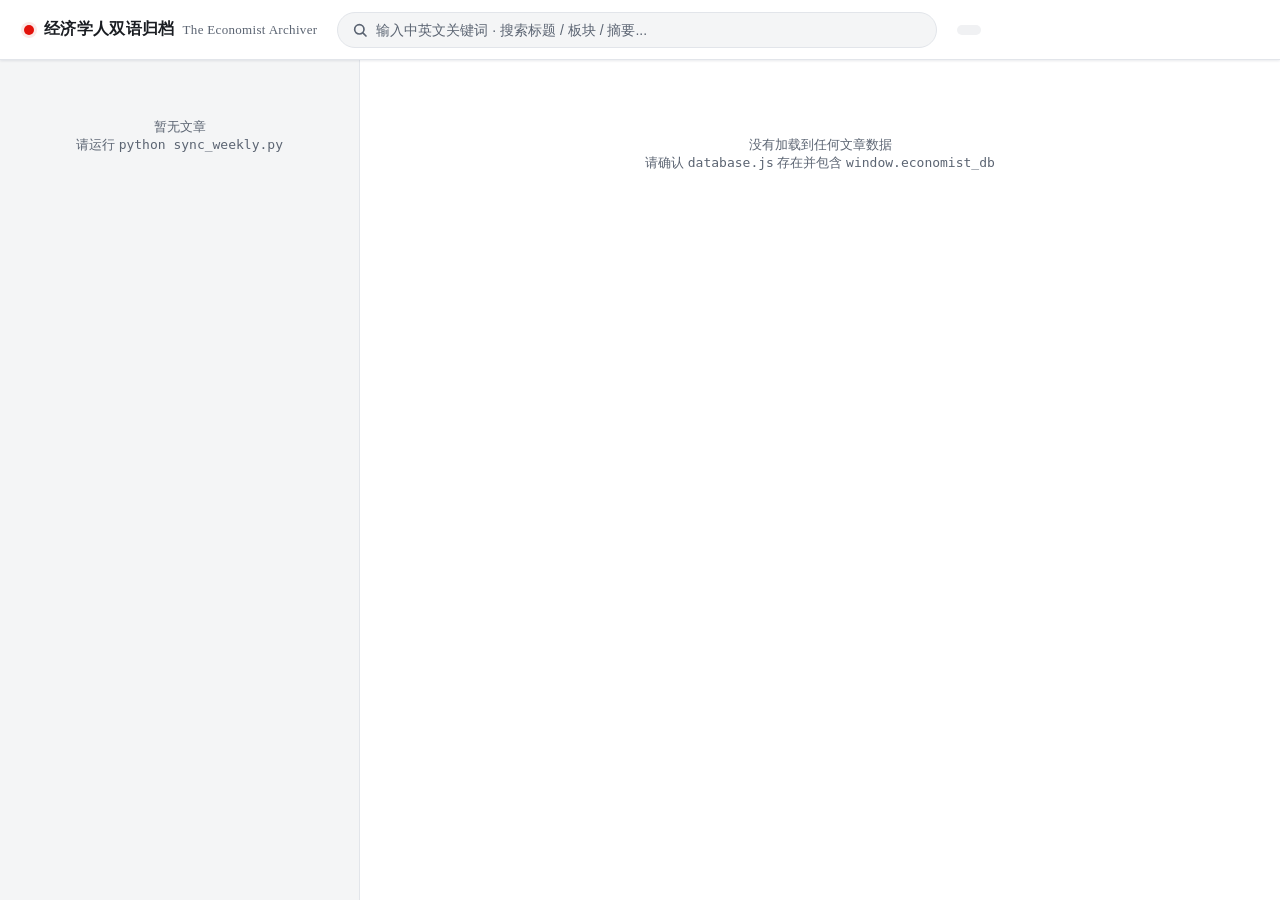
==== index.html @ 05560ada "feat(经济学人周报自动化抓取与归档)： 经济学人周报自动化抓取与归档" ====
<!doctype html>
<html lang="zh-CN">
<head>
<meta charset="utf-8">
<meta name="viewport" content="width=device-width,initial-scale=1">
<title>经济学人双语归档 · The Economist Archiver</title>
<style>
:root {
  --fg: #1a1d22;
  --bg: #f4f5f6;
  --paper: #ffffff;
  --muted: #5b6472;
  --border: #e2e5ea;
  --hover: #f0f1f3;
  --accent: #e3120b;
  --accent-soft: #fbe9e7;
  --navy: #0b2640;
  --navy-soft: #e7ecf3;
  --mark: #fff3b0;
  --sidebar-w: 360px;
  --header-h: 60px;
  --shadow-sm: 0 1px 2px rgba(11,38,64,0.04), 0 1px 3px rgba(11,38,64,0.06);
  --shadow-md: 0 4px 12px rgba(11,38,64,0.06), 0 2px 4px rgba(11,38,64,0.04);
  --radius-sm: 6px;
  --radius-md: 10px;
  --radius-lg: 14px;
  --transition: 180ms cubic-bezier(0.16, 1, 0.3, 1);
}
@media (prefers-color-scheme: dark) {
  :root {
    --fg: #e7ecf3;
    --bg: #0b121c;
    --paper: #131c28;
    --muted: #8895a8;
    --border: #243245;
    --hover: #1a2536;
    --accent: #ff4d4f;
    --accent-soft: #2c1518;
    --navy: #79c0ff;
    --navy-soft: #1a2536;
    --mark: #4a3a00;
    --shadow-sm: 0 1px 2px rgba(0,0,0,0.4);
    --shadow-md: 0 4px 12px rgba(0,0,0,0.5);
  }
}
* { box-sizing: border-box; }

html, body {
  margin: 0;
  padding: 0;
  height: 100%;
  font-family: -apple-system, BlinkMacSystemFont, "Segoe UI", "PingFang SC", "Noto Sans CJK SC", "Helvetica Neue", Arial, sans-serif;
  color: var(--fg);
  background: var(--bg);
  overflow: hidden;
}

body {
  display: flex;
  flex-direction: column;
  height: 100vh;
}

/* ========== Header ========== */
header {
  flex-shrink: 0;
  height: var(--header-h);
  background: var(--paper);
  border-bottom: 1px solid var(--border);
  padding: 0 24px;
  display: flex;
  gap: 20px;
  align-items: center;
  box-shadow: var(--shadow-sm);
  z-index: 20;
}
header .brand {
  display: flex;
  align-items: center;
  gap: 10px;
  min-width: 220px;
}
header .brand-dot {
  width: 10px;
  height: 10px;
  border-radius: 50%;
  background: var(--accent);
  box-shadow: 0 0 0 3px var(--accent-soft);
}
header h1 {
  font-size: 16px;
  font-weight: 700;
  letter-spacing: 0.02em;
  margin: 0;
  color: var(--navy);
  font-family: ui-serif, Georgia, "Times New Roman", serif;
}
header h1 .zh { color: var(--fg); }
header h1 .en { color: var(--muted); font-weight: 500; font-size: 13px; margin-left: 8px; }

#search {
  flex: 1;
  max-width: 600px;
  padding: 9px 16px 9px 38px;
  border: 1px solid var(--border);
  border-radius: 22px;
  font-size: 14px;
  background: var(--bg) url("data:image/svg+xml;utf8,<svg xmlns='http://www.w3.org/2000/svg' width='16' height='16' viewBox='0 0 24 24' fill='none' stroke='%235b6472' stroke-width='2.5' stroke-linecap='round' stroke-linejoin='round'><circle cx='11' cy='11' r='7'/><path d='m21 21-4.35-4.35'/></svg>") no-repeat 14px center;
  color: var(--fg);
  transition: border-color var(--transition), box-shadow var(--transition);
}
#search:focus {
  outline: none;
  border-color: var(--accent);
  box-shadow: 0 0 0 3px var(--accent-soft);
}
#search::placeholder { color: var(--muted); }
#count {
  color: var(--muted);
  font-size: 12.5px;
  background: var(--hover);
  padding: 5px 12px;
  border-radius: 14px;
  font-weight: 500;
  letter-spacing: 0.02em;
  white-space: nowrap;
}

/* ========== Layout ========== */
.layout {
  flex: 1;
  display: flex;
  min-height: 0;
  overflow: hidden;
}

/* ========== Sidebar ========== */
aside {
  width: var(--sidebar-w);
  flex-shrink: 0;
  border-right: 1px solid var(--border);
  overflow-y: auto;
  overflow-x: hidden;
  -webkit-overflow-scrolling: touch;
  padding: 18px 14px 32px;
  background: var(--bg);
  scrollbar-width: thin;
}
aside::-webkit-scrollbar { width: 6px; }
aside::-webkit-scrollbar-thumb { background: var(--border); border-radius: 3px; }
aside::-webkit-scrollbar-thumb:hover { background: var(--muted); }

/* ========== Issue Card (native <details>) ========== */
details.issue-card {
  background: var(--paper);
  border: 1px solid var(--border);
  border-radius: var(--radius-md);
  margin-bottom: 12px;
  box-shadow: var(--shadow-sm);
  overflow: hidden;
  transition: box-shadow var(--transition), border-color var(--transition);
}
details.issue-card:hover { box-shadow: var(--shadow-md); }

details.issue-card > summary {
  padding: 12px 14px;
  cursor: pointer;
  font-weight: 600;
  font-size: 14px;
  display: flex;
  justify-content: space-between;
  align-items: center;
  list-style: none;
  outline: none;
  user-select: none;
  color: var(--navy);
  background: transparent;
  transition: background var(--transition);
}
details.issue-card > summary::-webkit-details-marker { display: none; }
details.issue-card > summary::after {
  content: "▸";
  font-size: 12px;
  color: var(--muted);
  transition: transform var(--transition);
  display: inline-block;
  margin-left: 8px;
}
details.issue-card[open] > summary { background: var(--navy-soft); }
details.issue-card[open] > summary::after { transform: rotate(90deg); color: var(--navy); }
details.issue-card > summary:hover { background: var(--hover); }

.issue-summary-meta {
  display: flex;
  flex-direction: column;
  gap: 2px;
  flex: 1;
  min-width: 0;
}
.issue-summary-meta .date {
  font-family: ui-serif, Georgia, serif;
  font-size: 15px;
  letter-spacing: 0.01em;
  color: var(--navy);
}
.issue-summary-meta .count-pill {
  display: inline-block;
  font-size: 11px;
  font-weight: 500;
  color: var(--muted);
  padding: 1px 8px;
  border-radius: 10px;
  background: var(--hover);
  align-self: flex-start;
  letter-spacing: 0.04em;
}

details.issue-card > .issue-body {
  padding: 6px 0 10px;
  border-top: 1px solid var(--border);
}

/* ========== Section Pills ========== */
.section-pill {
  display: inline-block;
  font-size: 10.5px;
  font-weight: 700;
  text-transform: uppercase;
  letter-spacing: 0.08em;
  color: var(--accent);
  background: var(--accent-soft);
  padding: 3px 10px;
  border-radius: 10px;
  margin: 10px 14px 4px;
}
.section-group {
  margin-bottom: 6px;
}

/* ========== Article Link Card ========== */
.article-link {
  display: flex;
  flex-direction: column;
  gap: 3px;
  padding: 9px 14px 9px 18px;
  margin: 1px 8px;
  color: var(--fg);
  text-decoration: none;
  cursor: pointer;
  border-left: 3px solid transparent;
  border-radius: 0 var(--radius-sm) var(--radius-sm) 0;
  transition: background var(--transition), border-color var(--transition), transform var(--transition);
}
.article-link:hover {
  background: var(--hover);
  border-left-color: var(--muted);
}
.article-link.active {
  background: var(--accent-soft);
  border-left-color: var(--accent);
}
.article-link.active .title-main { color: var(--accent); font-weight: 600; }

.title-main {
  font-size: 13px;
  font-weight: 500;
  line-height: 1.5;
  word-break: break-word;
  color: var(--fg);
}
.title-sub {
  font-size: 11.5px;
  color: var(--muted);
  line-height: 1.4;
  word-break: break-word;
  font-style: italic;
  font-family: ui-serif, Georgia, serif;
}
.title-sub:empty,
.title-sub.hidden { display: none; }

/* ========== Main Detail ========== */
main {
  flex: 1;
  min-width: 0;
  overflow-y: auto;
  overflow-x: hidden;
  -webkit-overflow-scrolling: touch;
  padding: 36px 56px 80px;
  background: var(--paper);
  scroll-behavior: smooth;
}
main::-webkit-scrollbar { width: 8px; }
main::-webkit-scrollbar-thumb { background: var(--border); border-radius: 4px; }
main::-webkit-scrollbar-thumb:hover { background: var(--muted); }

article {
  max-width: 780px;
  margin: 0 auto;
}

article .breadcrumb {
  font-size: 12px;
  color: var(--muted);
  margin-bottom: 18px;
  letter-spacing: 0.04em;
  text-transform: uppercase;
  display: flex;
  align-items: center;
  gap: 10px;
  flex-wrap: wrap;
}
article .breadcrumb .section-tag {
  display: inline-block;
  font-weight: 700;
  color: var(--accent);
  background: var(--accent-soft);
  padding: 2px 8px;
  border-radius: 8px;
  text-transform: none;
  font-size: 11px;
}
article .breadcrumb a {
  color: var(--navy);
  text-decoration: none;
  font-weight: 500;
  font-size: 13px;
}
article .breadcrumb a:hover { text-decoration: underline; }

article h1.zh-title {
  font-family: ui-serif, Georgia, "Noto Serif SC", "Songti SC", "SimSun", serif;
  font-size: 30px;
  font-weight: 700;
  line-height: 1.35;
  color: var(--fg);
  margin: 6px 0 8px;
  letter-spacing: 0.005em;
}
article h1.zh-title:empty,
article h1.zh-title.hidden { display: none; }

article .en-title-meta {
  font-family: ui-serif, Georgia, serif;
  font-size: 17px;
  color: var(--muted);
  font-style: italic;
  margin: 0 0 22px;
  line-height: 1.5;
}
article .en-title-meta:empty,
article .en-title-meta.hidden { display: none; }

article .meta-divider {
  border: none;
  border-top: 1px solid var(--border);
  margin: 0 0 28px;
}

article .md-body {
  font-family: -apple-system, BlinkMacSystemFont, "PingFang SC", "Noto Serif SC", "Source Han Serif SC", Georgia, serif;
  font-size: 16.5px;
  line-height: 1.85;
  color: var(--fg);
  word-wrap: break-word;
  overflow-wrap: break-word;
}
article .md-body > *:first-child { margin-top: 0; }
article .md-body > *:last-child { margin-bottom: 0; }

article .md-body h1, article .md-body h2, article .md-body h3, article .md-body h4 {
  font-family: ui-serif, Georgia, "Noto Serif SC", serif;
  font-weight: 700;
  color: var(--navy);
  margin: 1.8em 0 0.6em;
  line-height: 1.35;
  letter-spacing: 0.005em;
}
article .md-body h1 { font-size: 26px; }
article .md-body h2 {
  font-size: 22px;
  padding-bottom: 8px;
  border-bottom: 2px solid var(--accent);
}
article .md-body h3 { font-size: 18.5px; color: var(--fg); }
article .md-body h4 { font-size: 16.5px; color: var(--muted); }

article .md-body p {
  margin: 1em 0;
  text-align: justify;
  hyphens: auto;
}
article .md-body strong { color: var(--accent); font-weight: 700; }
article .md-body em { font-style: italic; color: var(--navy); }

article .md-body ul, article .md-body ol {
  margin: 1em 0;
  padding-left: 1.8em;
}
article .md-body li { margin: 0.4em 0; }

article .md-body blockquote {
  border-left: 4px solid var(--accent);
  background: var(--bg);
  margin: 1.6em 0;
  padding: 14px 22px;
  color: var(--muted);
  font-style: italic;
  border-radius: 0 var(--radius-sm) var(--radius-sm) 0;
}
article .md-body blockquote p:last-child { margin-bottom: 0; }

article .md-body code {
  font-family: ui-monospace, "SF Mono", Menlo, Consolas, monospace;
  font-size: 0.88em;
  background: var(--hover);
  padding: 1px 6px;
  border-radius: 4px;
  color: var(--accent);
}
article .md-body pre {
  background: var(--bg);
  border: 1px solid var(--border);
  padding: 16px 18px;
  border-radius: var(--radius-sm);
  overflow-x: auto;
  font-size: 14px;
  line-height: 1.6;
  margin: 1.4em 0;
}
article .md-body pre code { background: transparent; padding: 0; color: var(--fg); }

article .md-body table {
  width: 100%;
  border-collapse: collapse;
  margin: 1.8em 0;
  font-size: 14.5px;
  font-family: -apple-system, BlinkMacSystemFont, "Segoe UI", "PingFang SC", sans-serif;
  border-radius: var(--radius-sm);
  overflow: hidden;
  border: 1px solid var(--border);
}
article .md-body thead { background: var(--navy); color: #fff; }
article .md-body th {
  padding: 12px 16px;
  text-align: left;
  font-weight: 600;
  letter-spacing: 0.04em;
  font-size: 13px;
}
article .md-body td {
  padding: 10px 16px;
  border-top: 1px solid var(--border);
  vertical-align: top;
}
article .md-body tr:nth-child(even) td { background: var(--bg); }

article .md-body hr {
  border: none;
  border-top: 1px dashed var(--border);
  margin: 2em 0;
}

article details.raw-original {
  margin: 36px 0 0;
  border: 1px solid var(--border);
  border-radius: var(--radius-md);
  background: var(--bg);
  overflow: hidden;
}
article details.raw-original > summary {
  padding: 12px 18px;
  cursor: pointer;
  font-weight: 600;
  font-size: 13.5px;
  color: var(--navy);
  list-style: none;
  outline: none;
  user-select: none;
  display: flex;
  align-items: center;
  gap: 10px;
  background: var(--paper);
  transition: background var(--transition);
}
article details.raw-original > summary::-webkit-details-marker { display: none; }
article details.raw-original > summary::before {
  content: "📄";
  font-size: 14px;
}
article details.raw-original > summary::after {
  content: "▸";
  margin-left: auto;
  font-size: 11px;
  color: var(--muted);
  transition: transform var(--transition);
}
article details.raw-original[open] > summary { background: var(--navy-soft); }
article details.raw-original[open] > summary::after { transform: rotate(90deg); color: var(--navy); }
article details.raw-original pre {
  margin: 0;
  padding: 24px 28px;
  background: var(--paper);
  border-top: 1px solid var(--border);
  white-space: pre-wrap;
  word-wrap: break-word;
  font-family: ui-serif, Georgia, "Source Han Serif SC", serif;
  font-size: 15px;
  line-height: 1.85;
  color: var(--fg);
}

mark {
  background: var(--mark);
  color: inherit;
  padding: 0 2px;
  border-radius: 2px;
  font-weight: 500;
}

.placeholder {
  color: var(--muted);
  text-align: center;
  margin-top: 12vh;
  font-style: italic;
  font-family: ui-serif, Georgia, serif;
  font-size: 16px;
}
.empty {
  color: var(--muted);
  text-align: center;
  padding: 40px 10px;
  font-size: 13px;
}

@media (max-width: 768px) {
  .layout { flex-direction: column; }
  aside { width: 100%; height: 40vh; border-right: none; border-bottom: 1px solid var(--border); }
  main { padding: 24px 20px 60px; }
  header h1 .en { display: none; }
}
</style>
</head>
<body>

<header>
  <div class="brand">
    <span class="brand-dot" aria-hidden="true"></span>
    <h1><span class="zh">经济学人双语归档</span><span class="en">The Economist Archiver</span></h1>
  </div>
  <input id="search" type="search" placeholder="输入中英文关键词 · 搜索标题 / 板块 / 摘要..." autocomplete="off" spellcheck="false">
  <span id="count"></span>
</header>

<div class="layout">
  <aside id="sidebar"></aside>
  <main id="main">
    <div class="placeholder">从左侧菜单选择一篇研报,查看深度解析</div>
  </main>
</div>

<script>
/**
 * marked v12.0.2 - a markdown parser
 * Copyright (c) 2011-2024, Christopher Jeffrey. (MIT Licensed)
 * https://github.com/markedjs/marked
 */
/**
 * marked v12.0.2 - a markdown parser
 * Copyright (c) 2011-2024, Christopher Jeffrey. (MIT Licensed)
 * https://github.com/markedjs/marked
 */
!function(e,t){"object"==typeof exports&&"undefined"!=typeof module?t(exports):"function"==typeof define&&define.amd?define(["exports"],t):t((e="undefined"!=typeof globalThis?globalThis:e||self).marked={})}(this,(function(e){"use strict";function t(){return{async:!1,breaks:!1,extensions:null,gfm:!0,hooks:null,pedantic:!1,renderer:null,silent:!1,tokenizer:null,walkTokens:null}}function n(t){e.defaults=t}e.defaults={async:!1,breaks:!1,extensions:null,gfm:!0,hooks:null,pedantic:!1,renderer:null,silent:!1,tokenizer:null,walkTokens:null};const s=/[&<>"']/,r=new RegExp(s.source,"g"),i=/[<>"']|&(?!(#\d{1,7}|#[Xx][a-fA-F0-9]{1,6}|\w+);)/,l=new RegExp(i.source,"g"),o={"&":"&amp;","<":"&lt;",">":"&gt;",'"':"&quot;","'":"&#39;"},a=e=>o[e];function c(e,t){if(t){if(s.test(e))return e.replace(r,a)}else if(i.test(e))return e.replace(l,a);return e}const h=/&(#(?:\d+)|(?:#x[0-9A-Fa-f]+)|(?:\w+));?/gi;function p(e){return e.replace(h,((e,t)=>"colon"===(t=t.toLowerCase())?":":"#"===t.charAt(0)?"x"===t.charAt(1)?String.fromCharCode(parseInt(t.substring(2),16)):String.fromCharCode(+t.substring(1)):""))}const u=/(^|[^\[])\^/g;function k(e,t){let n="string"==typeof e?e:e.source;t=t||"";const s={replace:(e,t)=>{let r="string"==typeof t?t:t.source;return r=r.replace(u,"$1"),n=n.replace(e,r),s},getRegex:()=>new RegExp(n,t)};return s}function g(e){try{e=encodeURI(e).replace(/%25/g,"%")}catch(e){return null}return e}const f={exec:()=>null};function d(e,t){const n=e.replace(/\|/g,((e,t,n)=>{let s=!1,r=t;for(;--r>=0&&"\\"===n[r];)s=!s;return s?"|":" |"})).split(/ \|/);let s=0;if(n[0].trim()||n.shift(),n.length>0&&!n[n.length-1].trim()&&n.pop(),t)if(n.length>t)n.splice(t);else for(;n.length<t;)n.push("");for(;s<n.length;s++)n[s]=n[s].trim().replace(/\\\|/g,"|");return n}function x(e,t,n){const s=e.length;if(0===s)return"";let r=0;for(;r<s;){const i=e.charAt(s-r-1);if(i!==t||n){if(i===t||!n)break;r++}else r++}return e.slice(0,s-r)}function b(e,t,n,s){const r=t.href,i=t.title?c(t.title):null,l=e[1].replace(/\\([\[\]])/g,"$1");if("!"!==e[0].charAt(0)){s.state.inLink=!0;const e={type:"link",raw:n,href:r,title:i,text:l,tokens:s.inlineTokens(l)};return s.state.inLink=!1,e}return{type:"image",raw:n,href:r,title:i,text:c(l)}}class w{options;rules;lexer;constructor(t){this.options=t||e.defaults}space(e){const t=this.rules.block.newline.exec(e);if(t&&t[0].length>0)return{type:"space",raw:t[0]}}code(e){const t=this.rules.block.code.exec(e);if(t){const e=t[0].replace(/^ {1,4}/gm,"");return{type:"code",raw:t[0],codeBlockStyle:"indented",text:this.options.pedantic?e:x(e,"\n")}}}fences(e){const t=this.rules.block.fences.exec(e);if(t){const e=t[0],n=function(e,t){const n=e.match(/^(\s+)(?:```)/);if(null===n)return t;const s=n[1];return t.split("\n").map((e=>{const t=e.match(/^\s+/);if(null===t)return e;const[n]=t;return n.length>=s.length?e.slice(s.length):e})).join("\n")}(e,t[3]||"");return{type:"code",raw:e,lang:t[2]?t[2].trim().replace(this.rules.inline.anyPunctuation,"$1"):t[2],text:n}}}heading(e){const t=this.rules.block.heading.exec(e);if(t){let e=t[2].trim();if(/#$/.test(e)){const t=x(e,"#");this.options.pedantic?e=t.trim():t&&!/ $/.test(t)||(e=t.trim())}return{type:"heading",raw:t[0],depth:t[1].length,text:e,tokens:this.lexer.inline(e)}}}hr(e){const t=this.rules.block.hr.exec(e);if(t)return{type:"hr",raw:t[0]}}blockquote(e){const t=this.rules.block.blockquote.exec(e);if(t){let e=t[0].replace(/\n {0,3}((?:=+|-+) *)(?=\n|$)/g,"\n    $1");e=x(e.replace(/^ *>[ \t]?/gm,""),"\n");const n=this.lexer.state.top;this.lexer.state.top=!0;const s=this.lexer.blockTokens(e);return this.lexer.state.top=n,{type:"blockquote",raw:t[0],tokens:s,text:e}}}list(e){let t=this.rules.block.list.exec(e);if(t){let n=t[1].trim();const s=n.length>1,r={type:"list",raw:"",ordered:s,start:s?+n.slice(0,-1):"",loose:!1,items:[]};n=s?`\\d{1,9}\\${n.slice(-1)}`:`\\${n}`,this.options.pedantic&&(n=s?n:"[*+-]");const i=new RegExp(`^( {0,3}${n})((?:[\t ][^\\n]*)?(?:\\n|$))`);let l="",o="",a=!1;for(;e;){let n=!1;if(!(t=i.exec(e)))break;if(this.rules.block.hr.test(e))break;l=t[0],e=e.substring(l.length);let s=t[2].split("\n",1)[0].replace(/^\t+/,(e=>" ".repeat(3*e.length))),c=e.split("\n",1)[0],h=0;this.options.pedantic?(h=2,o=s.trimStart()):(h=t[2].search(/[^ ]/),h=h>4?1:h,o=s.slice(h),h+=t[1].length);let p=!1;if(!s&&/^ *$/.test(c)&&(l+=c+"\n",e=e.substring(c.length+1),n=!0),!n){const t=new RegExp(`^ {0,${Math.min(3,h-1)}}(?:[*+-]|\\d{1,9}[.)])((?:[ \t][^\\n]*)?(?:\\n|$))`),n=new RegExp(`^ {0,${Math.min(3,h-1)}}((?:- *){3,}|(?:_ *){3,}|(?:\\* *){3,})(?:\\n+|$)`),r=new RegExp(`^ {0,${Math.min(3,h-1)}}(?:\`\`\`|~~~)`),i=new RegExp(`^ {0,${Math.min(3,h-1)}}#`);for(;e;){const a=e.split("\n",1)[0];if(c=a,this.options.pedantic&&(c=c.replace(/^ {1,4}(?=( {4})*[^ ])/g,"  ")),r.test(c))break;if(i.test(c))break;if(t.test(c))break;if(n.test(e))break;if(c.search(/[^ ]/)>=h||!c.trim())o+="\n"+c.slice(h);else{if(p)break;if(s.search(/[^ ]/)>=4)break;if(r.test(s))break;if(i.test(s))break;if(n.test(s))break;o+="\n"+c}p||c.trim()||(p=!0),l+=a+"\n",e=e.substring(a.length+1),s=c.slice(h)}}r.loose||(a?r.loose=!0:/\n *\n *$/.test(l)&&(a=!0));let u,k=null;this.options.gfm&&(k=/^\[[ xX]\] /.exec(o),k&&(u="[ ] "!==k[0],o=o.replace(/^\[[ xX]\] +/,""))),r.items.push({type:"list_item",raw:l,task:!!k,checked:u,loose:!1,text:o,tokens:[]}),r.raw+=l}r.items[r.items.length-1].raw=l.trimEnd(),r.items[r.items.length-1].text=o.trimEnd(),r.raw=r.raw.trimEnd();for(let e=0;e<r.items.length;e++)if(this.lexer.state.top=!1,r.items[e].tokens=this.lexer.blockTokens(r.items[e].text,[]),!r.loose){const t=r.items[e].tokens.filter((e=>"space"===e.type)),n=t.length>0&&t.some((e=>/\n.*\n/.test(e.raw)));r.loose=n}if(r.loose)for(let e=0;e<r.items.length;e++)r.items[e].loose=!0;return r}}html(e){const t=this.rules.block.html.exec(e);if(t){return{type:"html",block:!0,raw:t[0],pre:"pre"===t[1]||"script"===t[1]||"style"===t[1],text:t[0]}}}def(e){const t=this.rules.block.def.exec(e);if(t){const e=t[1].toLowerCase().replace(/\s+/g," "),n=t[2]?t[2].replace(/^<(.*)>$/,"$1").replace(this.rules.inline.anyPunctuation,"$1"):"",s=t[3]?t[3].substring(1,t[3].length-1).replace(this.rules.inline.anyPunctuation,"$1"):t[3];return{type:"def",tag:e,raw:t[0],href:n,title:s}}}table(e){const t=this.rules.block.table.exec(e);if(!t)return;if(!/[:|]/.test(t[2]))return;const n=d(t[1]),s=t[2].replace(/^\||\| *$/g,"").split("|"),r=t[3]&&t[3].trim()?t[3].replace(/\n[ \t]*$/,"").split("\n"):[],i={type:"table",raw:t[0],header:[],align:[],rows:[]};if(n.length===s.length){for(const e of s)/^ *-+: *$/.test(e)?i.align.push("right"):/^ *:-+: *$/.test(e)?i.align.push("center"):/^ *:-+ *$/.test(e)?i.align.push("left"):i.align.push(null);for(const e of n)i.header.push({text:e,tokens:this.lexer.inline(e)});for(const e of r)i.rows.push(d(e,i.header.length).map((e=>({text:e,tokens:this.lexer.inline(e)}))));return i}}lheading(e){const t=this.rules.block.lheading.exec(e);if(t)return{type:"heading",raw:t[0],depth:"="===t[2].charAt(0)?1:2,text:t[1],tokens:this.lexer.inline(t[1])}}paragraph(e){const t=this.rules.block.paragraph.exec(e);if(t){const e="\n"===t[1].charAt(t[1].length-1)?t[1].slice(0,-1):t[1];return{type:"paragraph",raw:t[0],text:e,tokens:this.lexer.inline(e)}}}text(e){const t=this.rules.block.text.exec(e);if(t)return{type:"text",raw:t[0],text:t[0],tokens:this.lexer.inline(t[0])}}escape(e){const t=this.rules.inline.escape.exec(e);if(t)return{type:"escape",raw:t[0],text:c(t[1])}}tag(e){const t=this.rules.inline.tag.exec(e);if(t)return!this.lexer.state.inLink&&/^<a /i.test(t[0])?this.lexer.state.inLink=!0:this.lexer.state.inLink&&/^<\/a>/i.test(t[0])&&(this.lexer.state.inLink=!1),!this.lexer.state.inRawBlock&&/^<(pre|code|kbd|script)(\s|>)/i.test(t[0])?this.lexer.state.inRawBlock=!0:this.lexer.state.inRawBlock&&/^<\/(pre|code|kbd|script)(\s|>)/i.test(t[0])&&(this.lexer.state.inRawBlock=!1),{type:"html",raw:t[0],inLink:this.lexer.state.inLink,inRawBlock:this.lexer.state.inRawBlock,block:!1,text:t[0]}}link(e){const t=this.rules.inline.link.exec(e);if(t){const e=t[2].trim();if(!this.options.pedantic&&/^</.test(e)){if(!/>$/.test(e))return;const t=x(e.slice(0,-1),"\\");if((e.length-t.length)%2==0)return}else{const e=function(e,t){if(-1===e.indexOf(t[1]))return-1;let n=0;for(let s=0;s<e.length;s++)if("\\"===e[s])s++;else if(e[s]===t[0])n++;else if(e[s]===t[1]&&(n--,n<0))return s;return-1}(t[2],"()");if(e>-1){const n=(0===t[0].indexOf("!")?5:4)+t[1].length+e;t[2]=t[2].substring(0,e),t[0]=t[0].substring(0,n).trim(),t[3]=""}}let n=t[2],s="";if(this.options.pedantic){const e=/^([^'"]*[^\s])\s+(['"])(.*)\2/.exec(n);e&&(n=e[1],s=e[3])}else s=t[3]?t[3].slice(1,-1):"";return n=n.trim(),/^</.test(n)&&(n=this.options.pedantic&&!/>$/.test(e)?n.slice(1):n.slice(1,-1)),b(t,{href:n?n.replace(this.rules.inline.anyPunctuation,"$1"):n,title:s?s.replace(this.rules.inline.anyPunctuation,"$1"):s},t[0],this.lexer)}}reflink(e,t){let n;if((n=this.rules.inline.reflink.exec(e))||(n=this.rules.inline.nolink.exec(e))){const e=t[(n[2]||n[1]).replace(/\s+/g," ").toLowerCase()];if(!e){const e=n[0].charAt(0);return{type:"text",raw:e,text:e}}return b(n,e,n[0],this.lexer)}}emStrong(e,t,n=""){let s=this.rules.inline.emStrongLDelim.exec(e);if(!s)return;if(s[3]&&n.match(/[\p{L}\p{N}]/u))return;if(!(s[1]||s[2]||"")||!n||this.rules.inline.punctuation.exec(n)){const n=[...s[0]].length-1;let r,i,l=n,o=0;const a="*"===s[0][0]?this.rules.inline.emStrongRDelimAst:this.rules.inline.emStrongRDelimUnd;for(a.lastIndex=0,t=t.slice(-1*e.length+n);null!=(s=a.exec(t));){if(r=s[1]||s[2]||s[3]||s[4]||s[5]||s[6],!r)continue;if(i=[...r].length,s[3]||s[4]){l+=i;continue}if((s[5]||s[6])&&n%3&&!((n+i)%3)){o+=i;continue}if(l-=i,l>0)continue;i=Math.min(i,i+l+o);const t=[...s[0]][0].length,a=e.slice(0,n+s.index+t+i);if(Math.min(n,i)%2){const e=a.slice(1,-1);return{type:"em",raw:a,text:e,tokens:this.lexer.inlineTokens(e)}}const c=a.slice(2,-2);return{type:"strong",raw:a,text:c,tokens:this.lexer.inlineTokens(c)}}}}codespan(e){const t=this.rules.inline.code.exec(e);if(t){let e=t[2].replace(/\n/g," ");const n=/[^ ]/.test(e),s=/^ /.test(e)&&/ $/.test(e);return n&&s&&(e=e.substring(1,e.length-1)),e=c(e,!0),{type:"codespan",raw:t[0],text:e}}}br(e){const t=this.rules.inline.br.exec(e);if(t)return{type:"br",raw:t[0]}}del(e){const t=this.rules.inline.del.exec(e);if(t)return{type:"del",raw:t[0],text:t[2],tokens:this.lexer.inlineTokens(t[2])}}autolink(e){const t=this.rules.inline.autolink.exec(e);if(t){let e,n;return"@"===t[2]?(e=c(t[1]),n="mailto:"+e):(e=c(t[1]),n=e),{type:"link",raw:t[0],text:e,href:n,tokens:[{type:"text",raw:e,text:e}]}}}url(e){let t;if(t=this.rules.inline.url.exec(e)){let e,n;if("@"===t[2])e=c(t[0]),n="mailto:"+e;else{let s;do{s=t[0],t[0]=this.rules.inline._backpedal.exec(t[0])?.[0]??""}while(s!==t[0]);e=c(t[0]),n="www."===t[1]?"http://"+t[0]:t[0]}return{type:"link",raw:t[0],text:e,href:n,tokens:[{type:"text",raw:e,text:e}]}}}inlineText(e){const t=this.rules.inline.text.exec(e);if(t){let e;return e=this.lexer.state.inRawBlock?t[0]:c(t[0]),{type:"text",raw:t[0],text:e}}}}const m=/^ {0,3}((?:-[\t ]*){3,}|(?:_[ \t]*){3,}|(?:\*[ \t]*){3,})(?:\n+|$)/,y=/(?:[*+-]|\d{1,9}[.)])/,$=k(/^(?!bull |blockCode|fences|blockquote|heading|html)((?:.|\n(?!\s*?\n|bull |blockCode|fences|blockquote|heading|html))+?)\n {0,3}(=+|-+) *(?:\n+|$)/).replace(/bull/g,y).replace(/blockCode/g,/ {4}/).replace(/fences/g,/ {0,3}(?:`{3,}|~{3,})/).replace(/blockquote/g,/ {0,3}>/).replace(/heading/g,/ {0,3}#{1,6}/).replace(/html/g,/ {0,3}<[^\n>]+>\n/).getRegex(),z=/^([^\n]+(?:\n(?!hr|heading|lheading|blockquote|fences|list|html|table| +\n)[^\n]+)*)/,T=/(?!\s*\])(?:\\.|[^\[\]\\])+/,R=k(/^ {0,3}\[(label)\]: *(?:\n *)?([^<\s][^\s]*|<.*?>)(?:(?: +(?:\n *)?| *\n *)(title))? *(?:\n+|$)/).replace("label",T).replace("title",/(?:"(?:\\"?|[^"\\])*"|'[^'\n]*(?:\n[^'\n]+)*\n?'|\([^()]*\))/).getRegex(),_=k(/^( {0,3}bull)([ \t][^\n]+?)?(?:\n|$)/).replace(/bull/g,y).getRegex(),A="address|article|aside|base|basefont|blockquote|body|caption|center|col|colgroup|dd|details|dialog|dir|div|dl|dt|fieldset|figcaption|figure|footer|form|frame|frameset|h[1-6]|head|header|hr|html|iframe|legend|li|link|main|menu|menuitem|meta|nav|noframes|ol|optgroup|option|p|param|search|section|summary|table|tbody|td|tfoot|th|thead|title|tr|track|ul",S=/<!--(?:-?>|[\s\S]*?(?:-->|$))/,I=k("^ {0,3}(?:<(script|pre|style|textarea)[\\s>][\\s\\S]*?(?:</\\1>[^\\n]*\\n+|$)|comment[^\\n]*(\\n+|$)|<\\?[\\s\\S]*?(?:\\?>\\n*|$)|<![A-Z][\\s\\S]*?(?:>\\n*|$)|<!\\[CDATA\\[[\\s\\S]*?(?:\\]\\]>\\n*|$)|</?(tag)(?: +|\\n|/?>)[\\s\\S]*?(?:(?:\\n *)+\\n|$)|<(?!script|pre|style|textarea)([a-z][\\w-]*)(?:attribute)*? */?>(?=[ \\t]*(?:\\n|$))[\\s\\S]*?(?:(?:\\n *)+\\n|$)|</(?!script|pre|style|textarea)[a-z][\\w-]*\\s*>(?=[ \\t]*(?:\\n|$))[\\s\\S]*?(?:(?:\\n *)+\\n|$))","i").replace("comment",S).replace("tag",A).replace("attribute",/ +[a-zA-Z:_][\w.:-]*(?: *= *"[^"\n]*"| *= *'[^'\n]*'| *= *[^\s"'=<>`]+)?/).getRegex(),E=k(z).replace("hr",m).replace("heading"," {0,3}#{1,6}(?:\\s|$)").replace("|lheading","").replace("|table","").replace("blockquote"," {0,3}>").replace("fences"," {0,3}(?:`{3,}(?=[^`\\n]*\\n)|~{3,})[^\\n]*\\n").replace("list"," {0,3}(?:[*+-]|1[.)]) ").replace("html","</?(?:tag)(?: +|\\n|/?>)|<(?:script|pre|style|textarea|!--)").replace("tag",A).getRegex(),q={blockquote:k(/^( {0,3}> ?(paragraph|[^\n]*)(?:\n|$))+/).replace("paragraph",E).getRegex(),code:/^( {4}[^\n]+(?:\n(?: *(?:\n|$))*)?)+/,def:R,fences:/^ {0,3}(`{3,}(?=[^`\n]*(?:\n|$))|~{3,})([^\n]*)(?:\n|$)(?:|([\s\S]*?)(?:\n|$))(?: {0,3}\1[~`]* *(?=\n|$)|$)/,heading:/^ {0,3}(#{1,6})(?=\s|$)(.*)(?:\n+|$)/,hr:m,html:I,lheading:$,list:_,newline:/^(?: *(?:\n|$))+/,paragraph:E,table:f,text:/^[^\n]+/},Z=k("^ *([^\\n ].*)\\n {0,3}((?:\\| *)?:?-+:? *(?:\\| *:?-+:? *)*(?:\\| *)?)(?:\\n((?:(?! *\\n|hr|heading|blockquote|code|fences|list|html).*(?:\\n|$))*)\\n*|$)").replace("hr",m).replace("heading"," {0,3}#{1,6}(?:\\s|$)").replace("blockquote"," {0,3}>").replace("code"," {4}[^\\n]").replace("fences"," {0,3}(?:`{3,}(?=[^`\\n]*\\n)|~{3,})[^\\n]*\\n").replace("list"," {0,3}(?:[*+-]|1[.)]) ").replace("html","</?(?:tag)(?: +|\\n|/?>)|<(?:script|pre|style|textarea|!--)").replace("tag",A).getRegex(),L={...q,table:Z,paragraph:k(z).replace("hr",m).replace("heading"," {0,3}#{1,6}(?:\\s|$)").replace("|lheading","").replace("table",Z).replace("blockquote"," {0,3}>").replace("fences"," {0,3}(?:`{3,}(?=[^`\\n]*\\n)|~{3,})[^\\n]*\\n").replace("list"," {0,3}(?:[*+-]|1[.)]) ").replace("html","</?(?:tag)(?: +|\\n|/?>)|<(?:script|pre|style|textarea|!--)").replace("tag",A).getRegex()},P={...q,html:k("^ *(?:comment *(?:\\n|\\s*$)|<(tag)[\\s\\S]+?</\\1> *(?:\\n{2,}|\\s*$)|<tag(?:\"[^\"]*\"|'[^']*'|\\s[^'\"/>\\s]*)*?/?> *(?:\\n{2,}|\\s*$))").replace("comment",S).replace(/tag/g,"(?!(?:a|em|strong|small|s|cite|q|dfn|abbr|data|time|code|var|samp|kbd|sub|sup|i|b|u|mark|ruby|rt|rp|bdi|bdo|span|br|wbr|ins|del|img)\\b)\\w+(?!:|[^\\w\\s@]*@)\\b").getRegex(),def:/^ *\[([^\]]+)\]: *<?([^\s>]+)>?(?: +(["(][^\n]+[")]))? *(?:\n+|$)/,heading:/^(#{1,6})(.*)(?:\n+|$)/,fences:f,lheading:/^(.+?)\n {0,3}(=+|-+) *(?:\n+|$)/,paragraph:k(z).replace("hr",m).replace("heading"," *#{1,6} *[^\n]").replace("lheading",$).replace("|table","").replace("blockquote"," {0,3}>").replace("|fences","").replace("|list","").replace("|html","").replace("|tag","").getRegex()},Q=/^\\([!"#$%&'()*+,\-./:;<=>?@\[\]\\^_`{|}~])/,v=/^( {2,}|\\)\n(?!\s*$)/,B="\\p{P}\\p{S}",C=k(/^((?![*_])[\spunctuation])/,"u").replace(/punctuation/g,B).getRegex(),M=k(/^(?:\*+(?:((?!\*)[punct])|[^\s*]))|^_+(?:((?!_)[punct])|([^\s_]))/,"u").replace(/punct/g,B).getRegex(),O=k("^[^_*]*?__[^_*]*?\\*[^_*]*?(?=__)|[^*]+(?=[^*])|(?!\\*)[punct](\\*+)(?=[\\s]|$)|[^punct\\s](\\*+)(?!\\*)(?=[punct\\s]|$)|(?!\\*)[punct\\s](\\*+)(?=[^punct\\s])|[\\s](\\*+)(?!\\*)(?=[punct])|(?!\\*)[punct](\\*+)(?!\\*)(?=[punct])|[^punct\\s](\\*+)(?=[^punct\\s])","gu").replace(/punct/g,B).getRegex(),D=k("^[^_*]*?\\*\\*[^_*]*?_[^_*]*?(?=\\*\\*)|[^_]+(?=[^_])|(?!_)[punct](_+)(?=[\\s]|$)|[^punct\\s](_+)(?!_)(?=[punct\\s]|$)|(?!_)[punct\\s](_+)(?=[^punct\\s])|[\\s](_+)(?!_)(?=[punct])|(?!_)[punct](_+)(?!_)(?=[punct])","gu").replace(/punct/g,B).getRegex(),j=k(/\\([punct])/,"gu").replace(/punct/g,B).getRegex(),H=k(/^<(scheme:[^\s\x00-\x1f<>]*|email)>/).replace("scheme",/[a-zA-Z][a-zA-Z0-9+.-]{1,31}/).replace("email",/[a-zA-Z0-9.!#$%&'*+/=?^_`{|}~-]+(@)[a-zA-Z0-9](?:[a-zA-Z0-9-]{0,61}[a-zA-Z0-9])?(?:\.[a-zA-Z0-9](?:[a-zA-Z0-9-]{0,61}[a-zA-Z0-9])?)+(?![-_])/).getRegex(),U=k(S).replace("(?:--\x3e|$)","--\x3e").getRegex(),X=k("^comment|^</[a-zA-Z][\\w:-]*\\s*>|^<[a-zA-Z][\\w-]*(?:attribute)*?\\s*/?>|^<\\?[\\s\\S]*?\\?>|^<![a-zA-Z]+\\s[\\s\\S]*?>|^<!\\[CDATA\\[[\\s\\S]*?\\]\\]>").replace("comment",U).replace("attribute",/\s+[a-zA-Z:_][\w.:-]*(?:\s*=\s*"[^"]*"|\s*=\s*'[^']*'|\s*=\s*[^\s"'=<>`]+)?/).getRegex(),F=/(?:\[(?:\\.|[^\[\]\\])*\]|\\.|`[^`]*`|[^\[\]\\`])*?/,N=k(/^!?\[(label)\]\(\s*(href)(?:\s+(title))?\s*\)/).replace("label",F).replace("href",/<(?:\\.|[^\n<>\\])+>|[^\s\x00-\x1f]*/).replace("title",/"(?:\\"?|[^"\\])*"|'(?:\\'?|[^'\\])*'|\((?:\\\)?|[^)\\])*\)/).getRegex(),G=k(/^!?\[(label)\]\[(ref)\]/).replace("label",F).replace("ref",T).getRegex(),J=k(/^!?\[(ref)\](?:\[\])?/).replace("ref",T).getRegex(),K={_backpedal:f,anyPunctuation:j,autolink:H,blockSkip:/\[[^[\]]*?\]\([^\(\)]*?\)|`[^`]*?`|<[^<>]*?>/g,br:v,code:/^(`+)([^`]|[^`][\s\S]*?[^`])\1(?!`)/,del:f,emStrongLDelim:M,emStrongRDelimAst:O,emStrongRDelimUnd:D,escape:Q,link:N,nolink:J,punctuation:C,reflink:G,reflinkSearch:k("reflink|nolink(?!\\()","g").replace("reflink",G).replace("nolink",J).getRegex(),tag:X,text:/^(`+|[^`])(?:(?= {2,}\n)|[\s\S]*?(?:(?=[\\<!\[`*_]|\b_|$)|[^ ](?= {2,}\n)))/,url:f},V={...K,link:k(/^!?\[(label)\]\((.*?)\)/).replace("label",F).getRegex(),reflink:k(/^!?\[(label)\]\s*\[([^\]]*)\]/).replace("label",F).getRegex()},W={...K,escape:k(Q).replace("])","~|])").getRegex(),url:k(/^((?:ftp|https?):\/\/|www\.)(?:[a-zA-Z0-9\-]+\.?)+[^\s<]*|^email/,"i").replace("email",/[A-Za-z0-9._+-]+(@)[a-zA-Z0-9-_]+(?:\.[a-zA-Z0-9-_]*[a-zA-Z0-9])+(?![-_])/).getRegex(),_backpedal:/(?:[^?!.,:;*_'"~()&]+|\([^)]*\)|&(?![a-zA-Z0-9]+;$)|[?!.,:;*_'"~)]+(?!$))+/,del:/^(~~?)(?=[^\s~])([\s\S]*?[^\s~])\1(?=[^~]|$)/,text:/^([`~]+|[^`~])(?:(?= {2,}\n)|(?=[a-zA-Z0-9.!#$%&'*+\/=?_`{\|}~-]+@)|[\s\S]*?(?:(?=[\\<!\[`*~_]|\b_|https?:\/\/|ftp:\/\/|www\.|$)|[^ ](?= {2,}\n)|[^a-zA-Z0-9.!#$%&'*+\/=?_`{\|}~-](?=[a-zA-Z0-9.!#$%&'*+\/=?_`{\|}~-]+@)))/},Y={...W,br:k(v).replace("{2,}","*").getRegex(),text:k(W.text).replace("\\b_","\\b_| {2,}\\n").replace(/\{2,\}/g,"*").getRegex()},ee={normal:q,gfm:L,pedantic:P},te={normal:K,gfm:W,breaks:Y,pedantic:V};class ne{tokens;options;state;tokenizer;inlineQueue;constructor(t){this.tokens=[],this.tokens.links=Object.create(null),this.options=t||e.defaults,this.options.tokenizer=this.options.tokenizer||new w,this.tokenizer=this.options.tokenizer,this.tokenizer.options=this.options,this.tokenizer.lexer=this,this.inlineQueue=[],this.state={inLink:!1,inRawBlock:!1,top:!0};const n={block:ee.normal,inline:te.normal};this.options.pedantic?(n.block=ee.pedantic,n.inline=te.pedantic):this.options.gfm&&(n.block=ee.gfm,this.options.breaks?n.inline=te.breaks:n.inline=te.gfm),this.tokenizer.rules=n}static get rules(){return{block:ee,inline:te}}static lex(e,t){return new ne(t).lex(e)}static lexInline(e,t){return new ne(t).inlineTokens(e)}lex(e){e=e.replace(/\r\n|\r/g,"\n"),this.blockTokens(e,this.tokens);for(let e=0;e<this.inlineQueue.length;e++){const t=this.inlineQueue[e];this.inlineTokens(t.src,t.tokens)}return this.inlineQueue=[],this.tokens}blockTokens(e,t=[]){let n,s,r,i;for(e=this.options.pedantic?e.replace(/\t/g,"    ").replace(/^ +$/gm,""):e.replace(/^( *)(\t+)/gm,((e,t,n)=>t+"    ".repeat(n.length)));e;)if(!(this.options.extensions&&this.options.extensions.block&&this.options.extensions.block.some((s=>!!(n=s.call({lexer:this},e,t))&&(e=e.substring(n.raw.length),t.push(n),!0)))))if(n=this.tokenizer.space(e))e=e.substring(n.raw.length),1===n.raw.length&&t.length>0?t[t.length-1].raw+="\n":t.push(n);else if(n=this.tokenizer.code(e))e=e.substring(n.raw.length),s=t[t.length-1],!s||"paragraph"!==s.type&&"text"!==s.type?t.push(n):(s.raw+="\n"+n.raw,s.text+="\n"+n.text,this.inlineQueue[this.inlineQueue.length-1].src=s.text);else if(n=this.tokenizer.fences(e))e=e.substring(n.raw.length),t.push(n);else if(n=this.tokenizer.heading(e))e=e.substring(n.raw.length),t.push(n);else if(n=this.tokenizer.hr(e))e=e.substring(n.raw.length),t.push(n);else if(n=this.tokenizer.blockquote(e))e=e.substring(n.raw.length),t.push(n);else if(n=this.tokenizer.list(e))e=e.substring(n.raw.length),t.push(n);else if(n=this.tokenizer.html(e))e=e.substring(n.raw.length),t.push(n);else if(n=this.tokenizer.def(e))e=e.substring(n.raw.length),s=t[t.length-1],!s||"paragraph"!==s.type&&"text"!==s.type?this.tokens.links[n.tag]||(this.tokens.links[n.tag]={href:n.href,title:n.title}):(s.raw+="\n"+n.raw,s.text+="\n"+n.raw,this.inlineQueue[this.inlineQueue.length-1].src=s.text);else if(n=this.tokenizer.table(e))e=e.substring(n.raw.length),t.push(n);else if(n=this.tokenizer.lheading(e))e=e.substring(n.raw.length),t.push(n);else{if(r=e,this.options.extensions&&this.options.extensions.startBlock){let t=1/0;const n=e.slice(1);let s;this.options.extensions.startBlock.forEach((e=>{s=e.call({lexer:this},n),"number"==typeof s&&s>=0&&(t=Math.min(t,s))})),t<1/0&&t>=0&&(r=e.substring(0,t+1))}if(this.state.top&&(n=this.tokenizer.paragraph(r)))s=t[t.length-1],i&&"paragraph"===s.type?(s.raw+="\n"+n.raw,s.text+="\n"+n.text,this.inlineQueue.pop(),this.inlineQueue[this.inlineQueue.length-1].src=s.text):t.push(n),i=r.length!==e.length,e=e.substring(n.raw.length);else if(n=this.tokenizer.text(e))e=e.substring(n.raw.length),s=t[t.length-1],s&&"text"===s.type?(s.raw+="\n"+n.raw,s.text+="\n"+n.text,this.inlineQueue.pop(),this.inlineQueue[this.inlineQueue.length-1].src=s.text):t.push(n);else if(e){const t="Infinite loop on byte: "+e.charCodeAt(0);if(this.options.silent){console.error(t);break}throw new Error(t)}}return this.state.top=!0,t}inline(e,t=[]){return this.inlineQueue.push({src:e,tokens:t}),t}inlineTokens(e,t=[]){let n,s,r,i,l,o,a=e;if(this.tokens.links){const e=Object.keys(this.tokens.links);if(e.length>0)for(;null!=(i=this.tokenizer.rules.inline.reflinkSearch.exec(a));)e.includes(i[0].slice(i[0].lastIndexOf("[")+1,-1))&&(a=a.slice(0,i.index)+"["+"a".repeat(i[0].length-2)+"]"+a.slice(this.tokenizer.rules.inline.reflinkSearch.lastIndex))}for(;null!=(i=this.tokenizer.rules.inline.blockSkip.exec(a));)a=a.slice(0,i.index)+"["+"a".repeat(i[0].length-2)+"]"+a.slice(this.tokenizer.rules.inline.blockSkip.lastIndex);for(;null!=(i=this.tokenizer.rules.inline.anyPunctuation.exec(a));)a=a.slice(0,i.index)+"++"+a.slice(this.tokenizer.rules.inline.anyPunctuation.lastIndex);for(;e;)if(l||(o=""),l=!1,!(this.options.extensions&&this.options.extensions.inline&&this.options.extensions.inline.some((s=>!!(n=s.call({lexer:this},e,t))&&(e=e.substring(n.raw.length),t.push(n),!0)))))if(n=this.tokenizer.escape(e))e=e.substring(n.raw.length),t.push(n);else if(n=this.tokenizer.tag(e))e=e.substring(n.raw.length),s=t[t.length-1],s&&"text"===n.type&&"text"===s.type?(s.raw+=n.raw,s.text+=n.text):t.push(n);else if(n=this.tokenizer.link(e))e=e.substring(n.raw.length),t.push(n);else if(n=this.tokenizer.reflink(e,this.tokens.links))e=e.substring(n.raw.length),s=t[t.length-1],s&&"text"===n.type&&"text"===s.type?(s.raw+=n.raw,s.text+=n.text):t.push(n);else if(n=this.tokenizer.emStrong(e,a,o))e=e.substring(n.raw.length),t.push(n);else if(n=this.tokenizer.codespan(e))e=e.substring(n.raw.length),t.push(n);else if(n=this.tokenizer.br(e))e=e.substring(n.raw.length),t.push(n);else if(n=this.tokenizer.del(e))e=e.substring(n.raw.length),t.push(n);else if(n=this.tokenizer.autolink(e))e=e.substring(n.raw.length),t.push(n);else if(this.state.inLink||!(n=this.tokenizer.url(e))){if(r=e,this.options.extensions&&this.options.extensions.startInline){let t=1/0;const n=e.slice(1);let s;this.options.extensions.startInline.forEach((e=>{s=e.call({lexer:this},n),"number"==typeof s&&s>=0&&(t=Math.min(t,s))})),t<1/0&&t>=0&&(r=e.substring(0,t+1))}if(n=this.tokenizer.inlineText(r))e=e.substring(n.raw.length),"_"!==n.raw.slice(-1)&&(o=n.raw.slice(-1)),l=!0,s=t[t.length-1],s&&"text"===s.type?(s.raw+=n.raw,s.text+=n.text):t.push(n);else if(e){const t="Infinite loop on byte: "+e.charCodeAt(0);if(this.options.silent){console.error(t);break}throw new Error(t)}}else e=e.substring(n.raw.length),t.push(n);return t}}class se{options;constructor(t){this.options=t||e.defaults}code(e,t,n){const s=(t||"").match(/^\S*/)?.[0];return e=e.replace(/\n$/,"")+"\n",s?'<pre><code class="language-'+c(s)+'">'+(n?e:c(e,!0))+"</code></pre>\n":"<pre><code>"+(n?e:c(e,!0))+"</code></pre>\n"}blockquote(e){return`<blockquote>\n${e}</blockquote>\n`}html(e,t){return e}heading(e,t,n){return`<h${t}>${e}</h${t}>\n`}hr(){return"<hr>\n"}list(e,t,n){const s=t?"ol":"ul";return"<"+s+(t&&1!==n?' start="'+n+'"':"")+">\n"+e+"</"+s+">\n"}listitem(e,t,n){return`<li>${e}</li>\n`}checkbox(e){return"<input "+(e?'checked="" ':"")+'disabled="" type="checkbox">'}paragraph(e){return`<p>${e}</p>\n`}table(e,t){return t&&(t=`<tbody>${t}</tbody>`),"<table>\n<thead>\n"+e+"</thead>\n"+t+"</table>\n"}tablerow(e){return`<tr>\n${e}</tr>\n`}tablecell(e,t){const n=t.header?"th":"td";return(t.align?`<${n} align="${t.align}">`:`<${n}>`)+e+`</${n}>\n`}strong(e){return`<strong>${e}</strong>`}em(e){return`<em>${e}</em>`}codespan(e){return`<code>${e}</code>`}br(){return"<br>"}del(e){return`<del>${e}</del>`}link(e,t,n){const s=g(e);if(null===s)return n;let r='<a href="'+(e=s)+'"';return t&&(r+=' title="'+t+'"'),r+=">"+n+"</a>",r}image(e,t,n){const s=g(e);if(null===s)return n;let r=`<img src="${e=s}" alt="${n}"`;return t&&(r+=` title="${t}"`),r+=">",r}text(e){return e}}class re{strong(e){return e}em(e){return e}codespan(e){return e}del(e){return e}html(e){return e}text(e){return e}link(e,t,n){return""+n}image(e,t,n){return""+n}br(){return""}}class ie{options;renderer;textRenderer;constructor(t){this.options=t||e.defaults,this.options.renderer=this.options.renderer||new se,this.renderer=this.options.renderer,this.renderer.options=this.options,this.textRenderer=new re}static parse(e,t){return new ie(t).parse(e)}static parseInline(e,t){return new ie(t).parseInline(e)}parse(e,t=!0){let n="";for(let s=0;s<e.length;s++){const r=e[s];if(this.options.extensions&&this.options.extensions.renderers&&this.options.extensions.renderers[r.type]){const e=r,t=this.options.extensions.renderers[e.type].call({parser:this},e);if(!1!==t||!["space","hr","heading","code","table","blockquote","list","html","paragraph","text"].includes(e.type)){n+=t||"";continue}}switch(r.type){case"space":continue;case"hr":n+=this.renderer.hr();continue;case"heading":{const e=r;n+=this.renderer.heading(this.parseInline(e.tokens),e.depth,p(this.parseInline(e.tokens,this.textRenderer)));continue}case"code":{const e=r;n+=this.renderer.code(e.text,e.lang,!!e.escaped);continue}case"table":{const e=r;let t="",s="";for(let t=0;t<e.header.length;t++)s+=this.renderer.tablecell(this.parseInline(e.header[t].tokens),{header:!0,align:e.align[t]});t+=this.renderer.tablerow(s);let i="";for(let t=0;t<e.rows.length;t++){const n=e.rows[t];s="";for(let t=0;t<n.length;t++)s+=this.renderer.tablecell(this.parseInline(n[t].tokens),{header:!1,align:e.align[t]});i+=this.renderer.tablerow(s)}n+=this.renderer.table(t,i);continue}case"blockquote":{const e=r,t=this.parse(e.tokens);n+=this.renderer.blockquote(t);continue}case"list":{const e=r,t=e.ordered,s=e.start,i=e.loose;let l="";for(let t=0;t<e.items.length;t++){const n=e.items[t],s=n.checked,r=n.task;let o="";if(n.task){const e=this.renderer.checkbox(!!s);i?n.tokens.length>0&&"paragraph"===n.tokens[0].type?(n.tokens[0].text=e+" "+n.tokens[0].text,n.tokens[0].tokens&&n.tokens[0].tokens.length>0&&"text"===n.tokens[0].tokens[0].type&&(n.tokens[0].tokens[0].text=e+" "+n.tokens[0].tokens[0].text)):n.tokens.unshift({type:"text",text:e+" "}):o+=e+" "}o+=this.parse(n.tokens,i),l+=this.renderer.listitem(o,r,!!s)}n+=this.renderer.list(l,t,s);continue}case"html":{const e=r;n+=this.renderer.html(e.text,e.block);continue}case"paragraph":{const e=r;n+=this.renderer.paragraph(this.parseInline(e.tokens));continue}case"text":{let i=r,l=i.tokens?this.parseInline(i.tokens):i.text;for(;s+1<e.length&&"text"===e[s+1].type;)i=e[++s],l+="\n"+(i.tokens?this.parseInline(i.tokens):i.text);n+=t?this.renderer.paragraph(l):l;continue}default:{const e='Token with "'+r.type+'" type was not found.';if(this.options.silent)return console.error(e),"";throw new Error(e)}}}return n}parseInline(e,t){t=t||this.renderer;let n="";for(let s=0;s<e.length;s++){const r=e[s];if(this.options.extensions&&this.options.extensions.renderers&&this.options.extensions.renderers[r.type]){const e=this.options.extensions.renderers[r.type].call({parser:this},r);if(!1!==e||!["escape","html","link","image","strong","em","codespan","br","del","text"].includes(r.type)){n+=e||"";continue}}switch(r.type){case"escape":{const e=r;n+=t.text(e.text);break}case"html":{const e=r;n+=t.html(e.text);break}case"link":{const e=r;n+=t.link(e.href,e.title,this.parseInline(e.tokens,t));break}case"image":{const e=r;n+=t.image(e.href,e.title,e.text);break}case"strong":{const e=r;n+=t.strong(this.parseInline(e.tokens,t));break}case"em":{const e=r;n+=t.em(this.parseInline(e.tokens,t));break}case"codespan":{const e=r;n+=t.codespan(e.text);break}case"br":n+=t.br();break;case"del":{const e=r;n+=t.del(this.parseInline(e.tokens,t));break}case"text":{const e=r;n+=t.text(e.text);break}default:{const e='Token with "'+r.type+'" type was not found.';if(this.options.silent)return console.error(e),"";throw new Error(e)}}}return n}}class le{options;constructor(t){this.options=t||e.defaults}static passThroughHooks=new Set(["preprocess","postprocess","processAllTokens"]);preprocess(e){return e}postprocess(e){return e}processAllTokens(e){return e}}class oe{defaults={async:!1,breaks:!1,extensions:null,gfm:!0,hooks:null,pedantic:!1,renderer:null,silent:!1,tokenizer:null,walkTokens:null};options=this.setOptions;parse=this.#e(ne.lex,ie.parse);parseInline=this.#e(ne.lexInline,ie.parseInline);Parser=ie;Renderer=se;TextRenderer=re;Lexer=ne;Tokenizer=w;Hooks=le;constructor(...e){this.use(...e)}walkTokens(e,t){let n=[];for(const s of e)switch(n=n.concat(t.call(this,s)),s.type){case"table":{const e=s;for(const s of e.header)n=n.concat(this.walkTokens(s.tokens,t));for(const s of e.rows)for(const e of s)n=n.concat(this.walkTokens(e.tokens,t));break}case"list":{const e=s;n=n.concat(this.walkTokens(e.items,t));break}default:{const e=s;this.defaults.extensions?.childTokens?.[e.type]?this.defaults.extensions.childTokens[e.type].forEach((s=>{const r=e[s].flat(1/0);n=n.concat(this.walkTokens(r,t))})):e.tokens&&(n=n.concat(this.walkTokens(e.tokens,t)))}}return n}use(...e){const t=this.defaults.extensions||{renderers:{},childTokens:{}};return e.forEach((e=>{const n={...e};if(n.async=this.defaults.async||n.async||!1,e.extensions&&(e.extensions.forEach((e=>{if(!e.name)throw new Error("extension name required");if("renderer"in e){const n=t.renderers[e.name];t.renderers[e.name]=n?function(...t){let s=e.renderer.apply(this,t);return!1===s&&(s=n.apply(this,t)),s}:e.renderer}if("tokenizer"in e){if(!e.level||"block"!==e.level&&"inline"!==e.level)throw new Error("extension level must be 'block' or 'inline'");const n=t[e.level];n?n.unshift(e.tokenizer):t[e.level]=[e.tokenizer],e.start&&("block"===e.level?t.startBlock?t.startBlock.push(e.start):t.startBlock=[e.start]:"inline"===e.level&&(t.startInline?t.startInline.push(e.start):t.startInline=[e.start]))}"childTokens"in e&&e.childTokens&&(t.childTokens[e.name]=e.childTokens)})),n.extensions=t),e.renderer){const t=this.defaults.renderer||new se(this.defaults);for(const n in e.renderer){if(!(n in t))throw new Error(`renderer '${n}' does not exist`);if("options"===n)continue;const s=n,r=e.renderer[s],i=t[s];t[s]=(...e)=>{let n=r.apply(t,e);return!1===n&&(n=i.apply(t,e)),n||""}}n.renderer=t}if(e.tokenizer){const t=this.defaults.tokenizer||new w(this.defaults);for(const n in e.tokenizer){if(!(n in t))throw new Error(`tokenizer '${n}' does not exist`);if(["options","rules","lexer"].includes(n))continue;const s=n,r=e.tokenizer[s],i=t[s];t[s]=(...e)=>{let n=r.apply(t,e);return!1===n&&(n=i.apply(t,e)),n}}n.tokenizer=t}if(e.hooks){const t=this.defaults.hooks||new le;for(const n in e.hooks){if(!(n in t))throw new Error(`hook '${n}' does not exist`);if("options"===n)continue;const s=n,r=e.hooks[s],i=t[s];le.passThroughHooks.has(n)?t[s]=e=>{if(this.defaults.async)return Promise.resolve(r.call(t,e)).then((e=>i.call(t,e)));const n=r.call(t,e);return i.call(t,n)}:t[s]=(...e)=>{let n=r.apply(t,e);return!1===n&&(n=i.apply(t,e)),n}}n.hooks=t}if(e.walkTokens){const t=this.defaults.walkTokens,s=e.walkTokens;n.walkTokens=function(e){let n=[];return n.push(s.call(this,e)),t&&(n=n.concat(t.call(this,e))),n}}this.defaults={...this.defaults,...n}})),this}setOptions(e){return this.defaults={...this.defaults,...e},this}lexer(e,t){return ne.lex(e,t??this.defaults)}parser(e,t){return ie.parse(e,t??this.defaults)}#e(e,t){return(n,s)=>{const r={...s},i={...this.defaults,...r};!0===this.defaults.async&&!1===r.async&&(i.silent||console.warn("marked(): The async option was set to true by an extension. The async: false option sent to parse will be ignored."),i.async=!0);const l=this.#t(!!i.silent,!!i.async);if(null==n)return l(new Error("marked(): input parameter is undefined or null"));if("string"!=typeof n)return l(new Error("marked(): input parameter is of type "+Object.prototype.toString.call(n)+", string expected"));if(i.hooks&&(i.hooks.options=i),i.async)return Promise.resolve(i.hooks?i.hooks.preprocess(n):n).then((t=>e(t,i))).then((e=>i.hooks?i.hooks.processAllTokens(e):e)).then((e=>i.walkTokens?Promise.all(this.walkTokens(e,i.walkTokens)).then((()=>e)):e)).then((e=>t(e,i))).then((e=>i.hooks?i.hooks.postprocess(e):e)).catch(l);try{i.hooks&&(n=i.hooks.preprocess(n));let s=e(n,i);i.hooks&&(s=i.hooks.processAllTokens(s)),i.walkTokens&&this.walkTokens(s,i.walkTokens);let r=t(s,i);return i.hooks&&(r=i.hooks.postprocess(r)),r}catch(e){return l(e)}}}#t(e,t){return n=>{if(n.message+="\nPlease report this to https://github.com/markedjs/marked.",e){const e="<p>An error occurred:</p><pre>"+c(n.message+"",!0)+"</pre>";return t?Promise.resolve(e):e}if(t)return Promise.reject(n);throw n}}}const ae=new oe;function ce(e,t){return ae.parse(e,t)}ce.options=ce.setOptions=function(e){return ae.setOptions(e),ce.defaults=ae.defaults,n(ce.defaults),ce},ce.getDefaults=t,ce.defaults=e.defaults,ce.use=function(...e){return ae.use(...e),ce.defaults=ae.defaults,n(ce.defaults),ce},ce.walkTokens=function(e,t){return ae.walkTokens(e,t)},ce.parseInline=ae.parseInline,ce.Parser=ie,ce.parser=ie.parse,ce.Renderer=se,ce.TextRenderer=re,ce.Lexer=ne,ce.lexer=ne.lex,ce.Tokenizer=w,ce.Hooks=le,ce.parse=ce;const he=ce.options,pe=ce.setOptions,ue=ce.use,ke=ce.walkTokens,ge=ce.parseInline,fe=ce,de=ie.parse,xe=ne.lex;e.Hooks=le,e.Lexer=ne,e.Marked=oe,e.Parser=ie,e.Renderer=se,e.TextRenderer=re,e.Tokenizer=w,e.getDefaults=t,e.lexer=xe,e.marked=ce,e.options=he,e.parse=fe,e.parseInline=ge,e.parser=de,e.setOptions=pe,e.use=ue,e.walkTokens=ke}));
</script>

<script src="database.js"></script>

<script>
(function () {
  'use strict';

  // ---------- 数据加载 ----------
  var db = (window.economist_db || []).slice();
  db.sort(function (a, b) {
    if (a.issue_date !== b.issue_date) return a.issue_date < b.issue_date ? 1 : -1;
    return a.id < b.id ? -1 : a.id > b.id ? 1 : 0;
  });

  var $search = document.getElementById('search');
  var $sidebar = document.getElementById('sidebar');
  var $main = document.getElementById('main');
  var $count = document.getElementById('count');

  var md = (window.marked && typeof window.marked.parse === 'function')
    ? window.marked.parse.bind(window.marked)
    : (window.marked || null);

  // ---------- 状态 ----------
  var currentId = null;
  var query = '';
  var searchDebounce = null;

  // ---------- 工具 ----------
  function escapeHtml(s) {
    return String(s == null ? '' : s).replace(/[&<>"']/g, function (c) {
      return ({'&':'&amp;','<':'&lt;','>':'&gt;','"':'&quot;',"'":'&#39;'})[c];
    });
  }
  function escapeRegExp(s) { return s.replace(/[.*+?^${}()|[\]\\]/g, '\\$&'); }

  function hasZh(a) {
    // 智能兜底:title_zh 存在且非空才算"有中文标题"
    return !!(a.title_zh && String(a.title_zh).trim());
  }

  function renderTitle(a) {
    // 智能双语标题渲染:
    //   - 有 title_zh:大字显示中文,小字显示英文
    //   - 无 title_zh:大字显示英文,小字容器彻底隐藏(不留空白字符)
    if (hasZh(a)) {
      return {
        main: '<div class="title-main">' + escapeHtml(a.title_zh) + '</div>'
             + '<div class="title-sub">' + escapeHtml(a.title || '') + '</div>',
        mainZh:  '<h1 class="zh-title">' + escapeHtml(a.title_zh) + '</h1>',
        subEn:   '<div class="en-title-meta">' + escapeHtml(a.title || '') + '</div>'
      };
    }
    return {
      main: '<div class="title-main">' + escapeHtml(a.title || '') + '</div>',
      mainZh:  '<h1 class="zh-title hidden"></h1>',
      subEn:   '<div class="en-title-meta hidden"></div>'
    };
  }

  function highlight(text) {
    var safe = escapeHtml(text);
    if (!query) return safe;
    var re = new RegExp('(' + escapeRegExp(query) + ')', 'gi');
    return safe.replace(re, '<mark>$1</mark>');
  }
  function highlightZh(text) {
    var safe = escapeHtml(text);
    if (!query) return safe;
    var re = new RegExp('(' + escapeRegExp(query) + ')', 'gi');
    return safe.replace(re, '<mark>$1</mark>');
  }

  function matchArticle(a, q) {
    if (!q) return true;
    var lq = q.toLowerCase();
    return (a.title && a.title.toLowerCase().indexOf(lq) >= 0)
        || (a.title_zh && a.title_zh.toLowerCase && a.title_zh.toLowerCase().indexOf(lq) >= 0)
        || (a.section && a.section.toLowerCase().indexOf(lq) >= 0)
        || (a.summary_md && a.summary_md.toLowerCase().indexOf(lq) >= 0);
  }

  // ---------- 侧栏渲染 ----------
  function groupByIssue(arr) {
    var groups = {};
    arr.forEach(function (a) {
      (groups[a.issue_date] = groups[a.issue_date] || []).push(a);
    });
    return Object.keys(groups).sort().reverse().map(function (d) {
      return { date: d, items: groups[d].slice().sort(function (x, y) {
        return x.id < y.id ? -1 : x.id > y.id ? 1 : 0;
      })};
    });
  }
  function groupBySection(items) {
    var g = {};
    items.forEach(function (a) { (g[a.section] = g[a.section] || []).push(a); });
    return Object.keys(g).map(function (s) { return { section: s, items: g[s] }; });
  }

  function renderSidebar() {
    var filtered = db.filter(function (a) { return matchArticle(a, query); });
    $count.textContent = filtered.length + ' / ' + db.length;
    if (filtered.length === 0) {
      $sidebar.innerHTML = '<div class="empty">无匹配文章</div>';
      return;
    }
    var issues = groupByIssue(filtered);
    var html = '';
    issues.forEach(function (iss) {
      // 默认最新一期展开,其他折叠
      var open = (iss.date === issues[0].date && !query);
      html += '<details class="issue-card"' + (open ? ' open' : '') + '>';
      html += '<summary>';
      html +=   '<span class="issue-summary-meta">';
      html +=     '<span class="date">' + escapeHtml(iss.date) + '</span>';
      html +=     '<span class="count-pill">' + iss.items.length + ' 篇</span>';
      html +=   '</span>';
      html += '</summary>';
      html += '<div class="issue-body">';
      groupBySection(iss.items).forEach(function (sec) {
        html += '<div class="section-group">';
        html +=   '<span class="section-pill">' + escapeHtml(sec.section) + '</span>';
        sec.items.forEach(function (a) {
          var active = (a.id === currentId) ? ' active' : '';
          html += '<a class="article-link' + active + '" data-id="' + escapeHtml(a.id) + '" href="#' + escapeHtml(a.id) + '">'
                + renderTitle(a).main + '</a>';
        });
        html += '</div>';
      });
      html += '</div></details>';
    });
    $sidebar.innerHTML = html;
  }

  // ---------- 详情渲染 ----------
  function renderArticle(a) {
    if (!a) {
      $main.innerHTML = '<div class="placeholder">文章不存在</div>';
      return;
    }
    var titles = renderTitle(a);
    var html = '';
    html += '<article id="art-' + escapeHtml(a.id) + '">';
    html += '<div class="breadcrumb">';
    html +=   '<span class="section-tag">' + escapeHtml(a.section) + '</span>';
    html +=   '<span>' + escapeHtml(a.issue_date) + '</span>';
    html +=   '<a href="' + escapeHtml(a.url) + '" target="_blank" rel="noopener noreferrer">原文 ↗</a>';
    html += '</div>';
    html += titles.mainZh;
    html += titles.subEn;
    html += '<hr class="meta-divider">';
    if (md && a.summary_md) {
      html += '<div class="md-body">' + md(a.summary_md) + '</div>';
    } else if (a.summary_md) {
      html += '<pre>' + escapeHtml(a.summary_md) + '</pre>';
    }
    if (a.content_raw) {
      html += '<details class="raw-original"><summary>查看英文原文</summary>'
            + '<pre>' + escapeHtml(a.content_raw) + '</pre></details>';
    }
    html += '</article>';
    $main.innerHTML = html;

    // 关键:点击置顶 + 兼容老旧浏览器
    $main.scrollTop = 0;
    try {
      $main.scrollTo({ top: 0, left: 0, behavior: 'auto' });
    } catch (e) { /* 老浏览器忽略 */ }
  }

  // ---------- 事件 ----------
  $sidebar.addEventListener('click', function (e) {
    var link = e.target.closest('.article-link');
    if (!link) return;
    e.preventDefault();
    var id = link.getAttribute('data-id');
    var a = db.find(function (x) { return x.id === id; });
    if (!a) return;
    currentId = id;
    renderArticle(a);
    renderSidebar(); // 刷新 active 高亮
  });

  // 搜索:高性能实时防抖
  $search.addEventListener('input', function (e) {
    clearTimeout(searchDebounce);
    searchDebounce = setTimeout(function () {
      query = (e.target.value || '').trim();
      if (query && currentId) {
        currentId = null;
        $main.innerHTML = '<div class="placeholder">搜索中... 共 ' + db.filter(function (a) { return matchArticle(a, query); }).length + ' 条结果</div>';
      }
      renderSidebar();
    }, 120);
  });

  // ---------- 启动 ----------
  if (db.length === 0) {
    $sidebar.innerHTML = '<div class="empty">暂无文章<br>请运行 <code>python sync_weekly.py</code></div>';
    $main.innerHTML = '<div class="empty">没有加载到任何文章数据<br>请确认 <code>database.js</code> 存在并包含 <code>window.economist_db</code></div>';
  } else {
    renderSidebar();
  }
})();
</script>
</body>
</html>
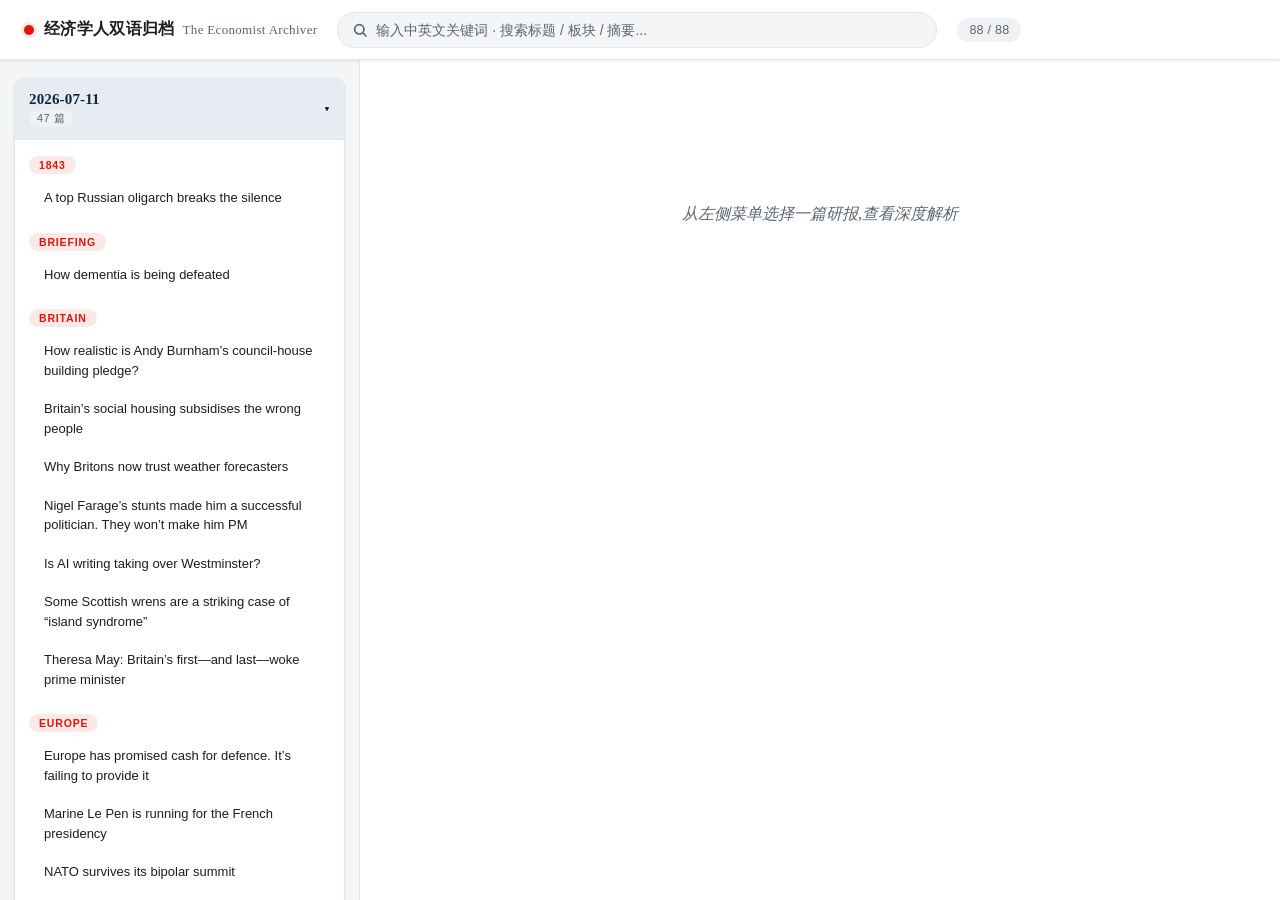
==== commit 3549ad49: "feat(经济学人周报自动化抓取与归档)： 经济学人周报自动化抓取与归档" ====
--- a/index.html
+++ b/index.html
@@ -573,7 +573,803 @@
 !function(e,t){"object"==typeof exports&&"undefined"!=typeof module?t(exports):"function"==typeof define&&define.amd?define(["exports"],t):t((e="undefined"!=typeof globalThis?globalThis:e||self).marked={})}(this,(function(e){"use strict";function t(){return{async:!1,breaks:!1,extensions:null,gfm:!0,hooks:null,pedantic:!1,renderer:null,silent:!1,tokenizer:null,walkTokens:null}}function n(t){e.defaults=t}e.defaults={async:!1,breaks:!1,extensions:null,gfm:!0,hooks:null,pedantic:!1,renderer:null,silent:!1,tokenizer:null,walkTokens:null};const s=/[&<>"']/,r=new RegExp(s.source,"g"),i=/[<>"']|&(?!(#\d{1,7}|#[Xx][a-fA-F0-9]{1,6}|\w+);)/,l=new RegExp(i.source,"g"),o={"&":"&amp;","<":"&lt;",">":"&gt;",'"':"&quot;","'":"&#39;"},a=e=>o[e];function c(e,t){if(t){if(s.test(e))return e.replace(r,a)}else if(i.test(e))return e.replace(l,a);return e}const h=/&(#(?:\d+)|(?:#x[0-9A-Fa-f]+)|(?:\w+));?/gi;function p(e){return e.replace(h,((e,t)=>"colon"===(t=t.toLowerCase())?":":"#"===t.charAt(0)?"x"===t.charAt(1)?String.fromCharCode(parseInt(t.substring(2),16)):String.fromCharCode(+t.substring(1)):""))}const u=/(^|[^\[])\^/g;function k(e,t){let n="string"==typeof e?e:e.source;t=t||"";const s={replace:(e,t)=>{let r="string"==typeof t?t:t.source;return r=r.replace(u,"$1"),n=n.replace(e,r),s},getRegex:()=>new RegExp(n,t)};return s}function g(e){try{e=encodeURI(e).replace(/%25/g,"%")}catch(e){return null}return e}const f={exec:()=>null};function d(e,t){const n=e.replace(/\|/g,((e,t,n)=>{let s=!1,r=t;for(;--r>=0&&"\\"===n[r];)s=!s;return s?"|":" |"})).split(/ \|/);let s=0;if(n[0].trim()||n.shift(),n.length>0&&!n[n.length-1].trim()&&n.pop(),t)if(n.length>t)n.splice(t);else for(;n.length<t;)n.push("");for(;s<n.length;s++)n[s]=n[s].trim().replace(/\\\|/g,"|");return n}function x(e,t,n){const s=e.length;if(0===s)return"";let r=0;for(;r<s;){const i=e.charAt(s-r-1);if(i!==t||n){if(i===t||!n)break;r++}else r++}return e.slice(0,s-r)}function b(e,t,n,s){const r=t.href,i=t.title?c(t.title):null,l=e[1].replace(/\\([\[\]])/g,"$1");if("!"!==e[0].charAt(0)){s.state.inLink=!0;const e={type:"link",raw:n,href:r,title:i,text:l,tokens:s.inlineTokens(l)};return s.state.inLink=!1,e}return{type:"image",raw:n,href:r,title:i,text:c(l)}}class w{options;rules;lexer;constructor(t){this.options=t||e.defaults}space(e){const t=this.rules.block.newline.exec(e);if(t&&t[0].length>0)return{type:"space",raw:t[0]}}code(e){const t=this.rules.block.code.exec(e);if(t){const e=t[0].replace(/^ {1,4}/gm,"");return{type:"code",raw:t[0],codeBlockStyle:"indented",text:this.options.pedantic?e:x(e,"\n")}}}fences(e){const t=this.rules.block.fences.exec(e);if(t){const e=t[0],n=function(e,t){const n=e.match(/^(\s+)(?:```)/);if(null===n)return t;const s=n[1];return t.split("\n").map((e=>{const t=e.match(/^\s+/);if(null===t)return e;const[n]=t;return n.length>=s.length?e.slice(s.length):e})).join("\n")}(e,t[3]||"");return{type:"code",raw:e,lang:t[2]?t[2].trim().replace(this.rules.inline.anyPunctuation,"$1"):t[2],text:n}}}heading(e){const t=this.rules.block.heading.exec(e);if(t){let e=t[2].trim();if(/#$/.test(e)){const t=x(e,"#");this.options.pedantic?e=t.trim():t&&!/ $/.test(t)||(e=t.trim())}return{type:"heading",raw:t[0],depth:t[1].length,text:e,tokens:this.lexer.inline(e)}}}hr(e){const t=this.rules.block.hr.exec(e);if(t)return{type:"hr",raw:t[0]}}blockquote(e){const t=this.rules.block.blockquote.exec(e);if(t){let e=t[0].replace(/\n {0,3}((?:=+|-+) *)(?=\n|$)/g,"\n    $1");e=x(e.replace(/^ *>[ \t]?/gm,""),"\n");const n=this.lexer.state.top;this.lexer.state.top=!0;const s=this.lexer.blockTokens(e);return this.lexer.state.top=n,{type:"blockquote",raw:t[0],tokens:s,text:e}}}list(e){let t=this.rules.block.list.exec(e);if(t){let n=t[1].trim();const s=n.length>1,r={type:"list",raw:"",ordered:s,start:s?+n.slice(0,-1):"",loose:!1,items:[]};n=s?`\\d{1,9}\\${n.slice(-1)}`:`\\${n}`,this.options.pedantic&&(n=s?n:"[*+-]");const i=new RegExp(`^( {0,3}${n})((?:[\t ][^\\n]*)?(?:\\n|$))`);let l="",o="",a=!1;for(;e;){let n=!1;if(!(t=i.exec(e)))break;if(this.rules.block.hr.test(e))break;l=t[0],e=e.substring(l.length);let s=t[2].split("\n",1)[0].replace(/^\t+/,(e=>" ".repeat(3*e.length))),c=e.split("\n",1)[0],h=0;this.options.pedantic?(h=2,o=s.trimStart()):(h=t[2].search(/[^ ]/),h=h>4?1:h,o=s.slice(h),h+=t[1].length);let p=!1;if(!s&&/^ *$/.test(c)&&(l+=c+"\n",e=e.substring(c.length+1),n=!0),!n){const t=new RegExp(`^ {0,${Math.min(3,h-1)}}(?:[*+-]|\\d{1,9}[.)])((?:[ \t][^\\n]*)?(?:\\n|$))`),n=new RegExp(`^ {0,${Math.min(3,h-1)}}((?:- *){3,}|(?:_ *){3,}|(?:\\* *){3,})(?:\\n+|$)`),r=new RegExp(`^ {0,${Math.min(3,h-1)}}(?:\`\`\`|~~~)`),i=new RegExp(`^ {0,${Math.min(3,h-1)}}#`);for(;e;){const a=e.split("\n",1)[0];if(c=a,this.options.pedantic&&(c=c.replace(/^ {1,4}(?=( {4})*[^ ])/g,"  ")),r.test(c))break;if(i.test(c))break;if(t.test(c))break;if(n.test(e))break;if(c.search(/[^ ]/)>=h||!c.trim())o+="\n"+c.slice(h);else{if(p)break;if(s.search(/[^ ]/)>=4)break;if(r.test(s))break;if(i.test(s))break;if(n.test(s))break;o+="\n"+c}p||c.trim()||(p=!0),l+=a+"\n",e=e.substring(a.length+1),s=c.slice(h)}}r.loose||(a?r.loose=!0:/\n *\n *$/.test(l)&&(a=!0));let u,k=null;this.options.gfm&&(k=/^\[[ xX]\] /.exec(o),k&&(u="[ ] "!==k[0],o=o.replace(/^\[[ xX]\] +/,""))),r.items.push({type:"list_item",raw:l,task:!!k,checked:u,loose:!1,text:o,tokens:[]}),r.raw+=l}r.items[r.items.length-1].raw=l.trimEnd(),r.items[r.items.length-1].text=o.trimEnd(),r.raw=r.raw.trimEnd();for(let e=0;e<r.items.length;e++)if(this.lexer.state.top=!1,r.items[e].tokens=this.lexer.blockTokens(r.items[e].text,[]),!r.loose){const t=r.items[e].tokens.filter((e=>"space"===e.type)),n=t.length>0&&t.some((e=>/\n.*\n/.test(e.raw)));r.loose=n}if(r.loose)for(let e=0;e<r.items.length;e++)r.items[e].loose=!0;return r}}html(e){const t=this.rules.block.html.exec(e);if(t){return{type:"html",block:!0,raw:t[0],pre:"pre"===t[1]||"script"===t[1]||"style"===t[1],text:t[0]}}}def(e){const t=this.rules.block.def.exec(e);if(t){const e=t[1].toLowerCase().replace(/\s+/g," "),n=t[2]?t[2].replace(/^<(.*)>$/,"$1").replace(this.rules.inline.anyPunctuation,"$1"):"",s=t[3]?t[3].substring(1,t[3].length-1).replace(this.rules.inline.anyPunctuation,"$1"):t[3];return{type:"def",tag:e,raw:t[0],href:n,title:s}}}table(e){const t=this.rules.block.table.exec(e);if(!t)return;if(!/[:|]/.test(t[2]))return;const n=d(t[1]),s=t[2].replace(/^\||\| *$/g,"").split("|"),r=t[3]&&t[3].trim()?t[3].replace(/\n[ \t]*$/,"").split("\n"):[],i={type:"table",raw:t[0],header:[],align:[],rows:[]};if(n.length===s.length){for(const e of s)/^ *-+: *$/.test(e)?i.align.push("right"):/^ *:-+: *$/.test(e)?i.align.push("center"):/^ *:-+ *$/.test(e)?i.align.push("left"):i.align.push(null);for(const e of n)i.header.push({text:e,tokens:this.lexer.inline(e)});for(const e of r)i.rows.push(d(e,i.header.length).map((e=>({text:e,tokens:this.lexer.inline(e)}))));return i}}lheading(e){const t=this.rules.block.lheading.exec(e);if(t)return{type:"heading",raw:t[0],depth:"="===t[2].charAt(0)?1:2,text:t[1],tokens:this.lexer.inline(t[1])}}paragraph(e){const t=this.rules.block.paragraph.exec(e);if(t){const e="\n"===t[1].charAt(t[1].length-1)?t[1].slice(0,-1):t[1];return{type:"paragraph",raw:t[0],text:e,tokens:this.lexer.inline(e)}}}text(e){const t=this.rules.block.text.exec(e);if(t)return{type:"text",raw:t[0],text:t[0],tokens:this.lexer.inline(t[0])}}escape(e){const t=this.rules.inline.escape.exec(e);if(t)return{type:"escape",raw:t[0],text:c(t[1])}}tag(e){const t=this.rules.inline.tag.exec(e);if(t)return!this.lexer.state.inLink&&/^<a /i.test(t[0])?this.lexer.state.inLink=!0:this.lexer.state.inLink&&/^<\/a>/i.test(t[0])&&(this.lexer.state.inLink=!1),!this.lexer.state.inRawBlock&&/^<(pre|code|kbd|script)(\s|>)/i.test(t[0])?this.lexer.state.inRawBlock=!0:this.lexer.state.inRawBlock&&/^<\/(pre|code|kbd|script)(\s|>)/i.test(t[0])&&(this.lexer.state.inRawBlock=!1),{type:"html",raw:t[0],inLink:this.lexer.state.inLink,inRawBlock:this.lexer.state.inRawBlock,block:!1,text:t[0]}}link(e){const t=this.rules.inline.link.exec(e);if(t){const e=t[2].trim();if(!this.options.pedantic&&/^</.test(e)){if(!/>$/.test(e))return;const t=x(e.slice(0,-1),"\\");if((e.length-t.length)%2==0)return}else{const e=function(e,t){if(-1===e.indexOf(t[1]))return-1;let n=0;for(let s=0;s<e.length;s++)if("\\"===e[s])s++;else if(e[s]===t[0])n++;else if(e[s]===t[1]&&(n--,n<0))return s;return-1}(t[2],"()");if(e>-1){const n=(0===t[0].indexOf("!")?5:4)+t[1].length+e;t[2]=t[2].substring(0,e),t[0]=t[0].substring(0,n).trim(),t[3]=""}}let n=t[2],s="";if(this.options.pedantic){const e=/^([^'"]*[^\s])\s+(['"])(.*)\2/.exec(n);e&&(n=e[1],s=e[3])}else s=t[3]?t[3].slice(1,-1):"";return n=n.trim(),/^</.test(n)&&(n=this.options.pedantic&&!/>$/.test(e)?n.slice(1):n.slice(1,-1)),b(t,{href:n?n.replace(this.rules.inline.anyPunctuation,"$1"):n,title:s?s.replace(this.rules.inline.anyPunctuation,"$1"):s},t[0],this.lexer)}}reflink(e,t){let n;if((n=this.rules.inline.reflink.exec(e))||(n=this.rules.inline.nolink.exec(e))){const e=t[(n[2]||n[1]).replace(/\s+/g," ").toLowerCase()];if(!e){const e=n[0].charAt(0);return{type:"text",raw:e,text:e}}return b(n,e,n[0],this.lexer)}}emStrong(e,t,n=""){let s=this.rules.inline.emStrongLDelim.exec(e);if(!s)return;if(s[3]&&n.match(/[\p{L}\p{N}]/u))return;if(!(s[1]||s[2]||"")||!n||this.rules.inline.punctuation.exec(n)){const n=[...s[0]].length-1;let r,i,l=n,o=0;const a="*"===s[0][0]?this.rules.inline.emStrongRDelimAst:this.rules.inline.emStrongRDelimUnd;for(a.lastIndex=0,t=t.slice(-1*e.length+n);null!=(s=a.exec(t));){if(r=s[1]||s[2]||s[3]||s[4]||s[5]||s[6],!r)continue;if(i=[...r].length,s[3]||s[4]){l+=i;continue}if((s[5]||s[6])&&n%3&&!((n+i)%3)){o+=i;continue}if(l-=i,l>0)continue;i=Math.min(i,i+l+o);const t=[...s[0]][0].length,a=e.slice(0,n+s.index+t+i);if(Math.min(n,i)%2){const e=a.slice(1,-1);return{type:"em",raw:a,text:e,tokens:this.lexer.inlineTokens(e)}}const c=a.slice(2,-2);return{type:"strong",raw:a,text:c,tokens:this.lexer.inlineTokens(c)}}}}codespan(e){const t=this.rules.inline.code.exec(e);if(t){let e=t[2].replace(/\n/g," ");const n=/[^ ]/.test(e),s=/^ /.test(e)&&/ $/.test(e);return n&&s&&(e=e.substring(1,e.length-1)),e=c(e,!0),{type:"codespan",raw:t[0],text:e}}}br(e){const t=this.rules.inline.br.exec(e);if(t)return{type:"br",raw:t[0]}}del(e){const t=this.rules.inline.del.exec(e);if(t)return{type:"del",raw:t[0],text:t[2],tokens:this.lexer.inlineTokens(t[2])}}autolink(e){const t=this.rules.inline.autolink.exec(e);if(t){let e,n;return"@"===t[2]?(e=c(t[1]),n="mailto:"+e):(e=c(t[1]),n=e),{type:"link",raw:t[0],text:e,href:n,tokens:[{type:"text",raw:e,text:e}]}}}url(e){let t;if(t=this.rules.inline.url.exec(e)){let e,n;if("@"===t[2])e=c(t[0]),n="mailto:"+e;else{let s;do{s=t[0],t[0]=this.rules.inline._backpedal.exec(t[0])?.[0]??""}while(s!==t[0]);e=c(t[0]),n="www."===t[1]?"http://"+t[0]:t[0]}return{type:"link",raw:t[0],text:e,href:n,tokens:[{type:"text",raw:e,text:e}]}}}inlineText(e){const t=this.rules.inline.text.exec(e);if(t){let e;return e=this.lexer.state.inRawBlock?t[0]:c(t[0]),{type:"text",raw:t[0],text:e}}}}const m=/^ {0,3}((?:-[\t ]*){3,}|(?:_[ \t]*){3,}|(?:\*[ \t]*){3,})(?:\n+|$)/,y=/(?:[*+-]|\d{1,9}[.)])/,$=k(/^(?!bull |blockCode|fences|blockquote|heading|html)((?:.|\n(?!\s*?\n|bull |blockCode|fences|blockquote|heading|html))+?)\n {0,3}(=+|-+) *(?:\n+|$)/).replace(/bull/g,y).replace(/blockCode/g,/ {4}/).replace(/fences/g,/ {0,3}(?:`{3,}|~{3,})/).replace(/blockquote/g,/ {0,3}>/).replace(/heading/g,/ {0,3}#{1,6}/).replace(/html/g,/ {0,3}<[^\n>]+>\n/).getRegex(),z=/^([^\n]+(?:\n(?!hr|heading|lheading|blockquote|fences|list|html|table| +\n)[^\n]+)*)/,T=/(?!\s*\])(?:\\.|[^\[\]\\])+/,R=k(/^ {0,3}\[(label)\]: *(?:\n *)?([^<\s][^\s]*|<.*?>)(?:(?: +(?:\n *)?| *\n *)(title))? *(?:\n+|$)/).replace("label",T).replace("title",/(?:"(?:\\"?|[^"\\])*"|'[^'\n]*(?:\n[^'\n]+)*\n?'|\([^()]*\))/).getRegex(),_=k(/^( {0,3}bull)([ \t][^\n]+?)?(?:\n|$)/).replace(/bull/g,y).getRegex(),A="address|article|aside|base|basefont|blockquote|body|caption|center|col|colgroup|dd|details|dialog|dir|div|dl|dt|fieldset|figcaption|figure|footer|form|frame|frameset|h[1-6]|head|header|hr|html|iframe|legend|li|link|main|menu|menuitem|meta|nav|noframes|ol|optgroup|option|p|param|search|section|summary|table|tbody|td|tfoot|th|thead|title|tr|track|ul",S=/<!--(?:-?>|[\s\S]*?(?:-->|$))/,I=k("^ {0,3}(?:<(script|pre|style|textarea)[\\s>][\\s\\S]*?(?:</\\1>[^\\n]*\\n+|$)|comment[^\\n]*(\\n+|$)|<\\?[\\s\\S]*?(?:\\?>\\n*|$)|<![A-Z][\\s\\S]*?(?:>\\n*|$)|<!\\[CDATA\\[[\\s\\S]*?(?:\\]\\]>\\n*|$)|</?(tag)(?: +|\\n|/?>)[\\s\\S]*?(?:(?:\\n *)+\\n|$)|<(?!script|pre|style|textarea)([a-z][\\w-]*)(?:attribute)*? */?>(?=[ \\t]*(?:\\n|$))[\\s\\S]*?(?:(?:\\n *)+\\n|$)|</(?!script|pre|style|textarea)[a-z][\\w-]*\\s*>(?=[ \\t]*(?:\\n|$))[\\s\\S]*?(?:(?:\\n *)+\\n|$))","i").replace("comment",S).replace("tag",A).replace("attribute",/ +[a-zA-Z:_][\w.:-]*(?: *= *"[^"\n]*"| *= *'[^'\n]*'| *= *[^\s"'=<>`]+)?/).getRegex(),E=k(z).replace("hr",m).replace("heading"," {0,3}#{1,6}(?:\\s|$)").replace("|lheading","").replace("|table","").replace("blockquote"," {0,3}>").replace("fences"," {0,3}(?:`{3,}(?=[^`\\n]*\\n)|~{3,})[^\\n]*\\n").replace("list"," {0,3}(?:[*+-]|1[.)]) ").replace("html","</?(?:tag)(?: +|\\n|/?>)|<(?:script|pre|style|textarea|!--)").replace("tag",A).getRegex(),q={blockquote:k(/^( {0,3}> ?(paragraph|[^\n]*)(?:\n|$))+/).replace("paragraph",E).getRegex(),code:/^( {4}[^\n]+(?:\n(?: *(?:\n|$))*)?)+/,def:R,fences:/^ {0,3}(`{3,}(?=[^`\n]*(?:\n|$))|~{3,})([^\n]*)(?:\n|$)(?:|([\s\S]*?)(?:\n|$))(?: {0,3}\1[~`]* *(?=\n|$)|$)/,heading:/^ {0,3}(#{1,6})(?=\s|$)(.*)(?:\n+|$)/,hr:m,html:I,lheading:$,list:_,newline:/^(?: *(?:\n|$))+/,paragraph:E,table:f,text:/^[^\n]+/},Z=k("^ *([^\\n ].*)\\n {0,3}((?:\\| *)?:?-+:? *(?:\\| *:?-+:? *)*(?:\\| *)?)(?:\\n((?:(?! *\\n|hr|heading|blockquote|code|fences|list|html).*(?:\\n|$))*)\\n*|$)").replace("hr",m).replace("heading"," {0,3}#{1,6}(?:\\s|$)").replace("blockquote"," {0,3}>").replace("code"," {4}[^\\n]").replace("fences"," {0,3}(?:`{3,}(?=[^`\\n]*\\n)|~{3,})[^\\n]*\\n").replace("list"," {0,3}(?:[*+-]|1[.)]) ").replace("html","</?(?:tag)(?: +|\\n|/?>)|<(?:script|pre|style|textarea|!--)").replace("tag",A).getRegex(),L={...q,table:Z,paragraph:k(z).replace("hr",m).replace("heading"," {0,3}#{1,6}(?:\\s|$)").replace("|lheading","").replace("table",Z).replace("blockquote"," {0,3}>").replace("fences"," {0,3}(?:`{3,}(?=[^`\\n]*\\n)|~{3,})[^\\n]*\\n").replace("list"," {0,3}(?:[*+-]|1[.)]) ").replace("html","</?(?:tag)(?: +|\\n|/?>)|<(?:script|pre|style|textarea|!--)").replace("tag",A).getRegex()},P={...q,html:k("^ *(?:comment *(?:\\n|\\s*$)|<(tag)[\\s\\S]+?</\\1> *(?:\\n{2,}|\\s*$)|<tag(?:\"[^\"]*\"|'[^']*'|\\s[^'\"/>\\s]*)*?/?> *(?:\\n{2,}|\\s*$))").replace("comment",S).replace(/tag/g,"(?!(?:a|em|strong|small|s|cite|q|dfn|abbr|data|time|code|var|samp|kbd|sub|sup|i|b|u|mark|ruby|rt|rp|bdi|bdo|span|br|wbr|ins|del|img)\\b)\\w+(?!:|[^\\w\\s@]*@)\\b").getRegex(),def:/^ *\[([^\]]+)\]: *<?([^\s>]+)>?(?: +(["(][^\n]+[")]))? *(?:\n+|$)/,heading:/^(#{1,6})(.*)(?:\n+|$)/,fences:f,lheading:/^(.+?)\n {0,3}(=+|-+) *(?:\n+|$)/,paragraph:k(z).replace("hr",m).replace("heading"," *#{1,6} *[^\n]").replace("lheading",$).replace("|table","").replace("blockquote"," {0,3}>").replace("|fences","").replace("|list","").replace("|html","").replace("|tag","").getRegex()},Q=/^\\([!"#$%&'()*+,\-./:;<=>?@\[\]\\^_`{|}~])/,v=/^( {2,}|\\)\n(?!\s*$)/,B="\\p{P}\\p{S}",C=k(/^((?![*_])[\spunctuation])/,"u").replace(/punctuation/g,B).getRegex(),M=k(/^(?:\*+(?:((?!\*)[punct])|[^\s*]))|^_+(?:((?!_)[punct])|([^\s_]))/,"u").replace(/punct/g,B).getRegex(),O=k("^[^_*]*?__[^_*]*?\\*[^_*]*?(?=__)|[^*]+(?=[^*])|(?!\\*)[punct](\\*+)(?=[\\s]|$)|[^punct\\s](\\*+)(?!\\*)(?=[punct\\s]|$)|(?!\\*)[punct\\s](\\*+)(?=[^punct\\s])|[\\s](\\*+)(?!\\*)(?=[punct])|(?!\\*)[punct](\\*+)(?!\\*)(?=[punct])|[^punct\\s](\\*+)(?=[^punct\\s])","gu").replace(/punct/g,B).getRegex(),D=k("^[^_*]*?\\*\\*[^_*]*?_[^_*]*?(?=\\*\\*)|[^_]+(?=[^_])|(?!_)[punct](_+)(?=[\\s]|$)|[^punct\\s](_+)(?!_)(?=[punct\\s]|$)|(?!_)[punct\\s](_+)(?=[^punct\\s])|[\\s](_+)(?!_)(?=[punct])|(?!_)[punct](_+)(?!_)(?=[punct])","gu").replace(/punct/g,B).getRegex(),j=k(/\\([punct])/,"gu").replace(/punct/g,B).getRegex(),H=k(/^<(scheme:[^\s\x00-\x1f<>]*|email)>/).replace("scheme",/[a-zA-Z][a-zA-Z0-9+.-]{1,31}/).replace("email",/[a-zA-Z0-9.!#$%&'*+/=?^_`{|}~-]+(@)[a-zA-Z0-9](?:[a-zA-Z0-9-]{0,61}[a-zA-Z0-9])?(?:\.[a-zA-Z0-9](?:[a-zA-Z0-9-]{0,61}[a-zA-Z0-9])?)+(?![-_])/).getRegex(),U=k(S).replace("(?:--\x3e|$)","--\x3e").getRegex(),X=k("^comment|^</[a-zA-Z][\\w:-]*\\s*>|^<[a-zA-Z][\\w-]*(?:attribute)*?\\s*/?>|^<\\?[\\s\\S]*?\\?>|^<![a-zA-Z]+\\s[\\s\\S]*?>|^<!\\[CDATA\\[[\\s\\S]*?\\]\\]>").replace("comment",U).replace("attribute",/\s+[a-zA-Z:_][\w.:-]*(?:\s*=\s*"[^"]*"|\s*=\s*'[^']*'|\s*=\s*[^\s"'=<>`]+)?/).getRegex(),F=/(?:\[(?:\\.|[^\[\]\\])*\]|\\.|`[^`]*`|[^\[\]\\`])*?/,N=k(/^!?\[(label)\]\(\s*(href)(?:\s+(title))?\s*\)/).replace("label",F).replace("href",/<(?:\\.|[^\n<>\\])+>|[^\s\x00-\x1f]*/).replace("title",/"(?:\\"?|[^"\\])*"|'(?:\\'?|[^'\\])*'|\((?:\\\)?|[^)\\])*\)/).getRegex(),G=k(/^!?\[(label)\]\[(ref)\]/).replace("label",F).replace("ref",T).getRegex(),J=k(/^!?\[(ref)\](?:\[\])?/).replace("ref",T).getRegex(),K={_backpedal:f,anyPunctuation:j,autolink:H,blockSkip:/\[[^[\]]*?\]\([^\(\)]*?\)|`[^`]*?`|<[^<>]*?>/g,br:v,code:/^(`+)([^`]|[^`][\s\S]*?[^`])\1(?!`)/,del:f,emStrongLDelim:M,emStrongRDelimAst:O,emStrongRDelimUnd:D,escape:Q,link:N,nolink:J,punctuation:C,reflink:G,reflinkSearch:k("reflink|nolink(?!\\()","g").replace("reflink",G).replace("nolink",J).getRegex(),tag:X,text:/^(`+|[^`])(?:(?= {2,}\n)|[\s\S]*?(?:(?=[\\<!\[`*_]|\b_|$)|[^ ](?= {2,}\n)))/,url:f},V={...K,link:k(/^!?\[(label)\]\((.*?)\)/).replace("label",F).getRegex(),reflink:k(/^!?\[(label)\]\s*\[([^\]]*)\]/).replace("label",F).getRegex()},W={...K,escape:k(Q).replace("])","~|])").getRegex(),url:k(/^((?:ftp|https?):\/\/|www\.)(?:[a-zA-Z0-9\-]+\.?)+[^\s<]*|^email/,"i").replace("email",/[A-Za-z0-9._+-]+(@)[a-zA-Z0-9-_]+(?:\.[a-zA-Z0-9-_]*[a-zA-Z0-9])+(?![-_])/).getRegex(),_backpedal:/(?:[^?!.,:;*_'"~()&]+|\([^)]*\)|&(?![a-zA-Z0-9]+;$)|[?!.,:;*_'"~)]+(?!$))+/,del:/^(~~?)(?=[^\s~])([\s\S]*?[^\s~])\1(?=[^~]|$)/,text:/^([`~]+|[^`~])(?:(?= {2,}\n)|(?=[a-zA-Z0-9.!#$%&'*+\/=?_`{\|}~-]+@)|[\s\S]*?(?:(?=[\\<!\[`*~_]|\b_|https?:\/\/|ftp:\/\/|www\.|$)|[^ ](?= {2,}\n)|[^a-zA-Z0-9.!#$%&'*+\/=?_`{\|}~-](?=[a-zA-Z0-9.!#$%&'*+\/=?_`{\|}~-]+@)))/},Y={...W,br:k(v).replace("{2,}","*").getRegex(),text:k(W.text).replace("\\b_","\\b_| {2,}\\n").replace(/\{2,\}/g,"*").getRegex()},ee={normal:q,gfm:L,pedantic:P},te={normal:K,gfm:W,breaks:Y,pedantic:V};class ne{tokens;options;state;tokenizer;inlineQueue;constructor(t){this.tokens=[],this.tokens.links=Object.create(null),this.options=t||e.defaults,this.options.tokenizer=this.options.tokenizer||new w,this.tokenizer=this.options.tokenizer,this.tokenizer.options=this.options,this.tokenizer.lexer=this,this.inlineQueue=[],this.state={inLink:!1,inRawBlock:!1,top:!0};const n={block:ee.normal,inline:te.normal};this.options.pedantic?(n.block=ee.pedantic,n.inline=te.pedantic):this.options.gfm&&(n.block=ee.gfm,this.options.breaks?n.inline=te.breaks:n.inline=te.gfm),this.tokenizer.rules=n}static get rules(){return{block:ee,inline:te}}static lex(e,t){return new ne(t).lex(e)}static lexInline(e,t){return new ne(t).inlineTokens(e)}lex(e){e=e.replace(/\r\n|\r/g,"\n"),this.blockTokens(e,this.tokens);for(let e=0;e<this.inlineQueue.length;e++){const t=this.inlineQueue[e];this.inlineTokens(t.src,t.tokens)}return this.inlineQueue=[],this.tokens}blockTokens(e,t=[]){let n,s,r,i;for(e=this.options.pedantic?e.replace(/\t/g,"    ").replace(/^ +$/gm,""):e.replace(/^( *)(\t+)/gm,((e,t,n)=>t+"    ".repeat(n.length)));e;)if(!(this.options.extensions&&this.options.extensions.block&&this.options.extensions.block.some((s=>!!(n=s.call({lexer:this},e,t))&&(e=e.substring(n.raw.length),t.push(n),!0)))))if(n=this.tokenizer.space(e))e=e.substring(n.raw.length),1===n.raw.length&&t.length>0?t[t.length-1].raw+="\n":t.push(n);else if(n=this.tokenizer.code(e))e=e.substring(n.raw.length),s=t[t.length-1],!s||"paragraph"!==s.type&&"text"!==s.type?t.push(n):(s.raw+="\n"+n.raw,s.text+="\n"+n.text,this.inlineQueue[this.inlineQueue.length-1].src=s.text);else if(n=this.tokenizer.fences(e))e=e.substring(n.raw.length),t.push(n);else if(n=this.tokenizer.heading(e))e=e.substring(n.raw.length),t.push(n);else if(n=this.tokenizer.hr(e))e=e.substring(n.raw.length),t.push(n);else if(n=this.tokenizer.blockquote(e))e=e.substring(n.raw.length),t.push(n);else if(n=this.tokenizer.list(e))e=e.substring(n.raw.length),t.push(n);else if(n=this.tokenizer.html(e))e=e.substring(n.raw.length),t.push(n);else if(n=this.tokenizer.def(e))e=e.substring(n.raw.length),s=t[t.length-1],!s||"paragraph"!==s.type&&"text"!==s.type?this.tokens.links[n.tag]||(this.tokens.links[n.tag]={href:n.href,title:n.title}):(s.raw+="\n"+n.raw,s.text+="\n"+n.raw,this.inlineQueue[this.inlineQueue.length-1].src=s.text);else if(n=this.tokenizer.table(e))e=e.substring(n.raw.length),t.push(n);else if(n=this.tokenizer.lheading(e))e=e.substring(n.raw.length),t.push(n);else{if(r=e,this.options.extensions&&this.options.extensions.startBlock){let t=1/0;const n=e.slice(1);let s;this.options.extensions.startBlock.forEach((e=>{s=e.call({lexer:this},n),"number"==typeof s&&s>=0&&(t=Math.min(t,s))})),t<1/0&&t>=0&&(r=e.substring(0,t+1))}if(this.state.top&&(n=this.tokenizer.paragraph(r)))s=t[t.length-1],i&&"paragraph"===s.type?(s.raw+="\n"+n.raw,s.text+="\n"+n.text,this.inlineQueue.pop(),this.inlineQueue[this.inlineQueue.length-1].src=s.text):t.push(n),i=r.length!==e.length,e=e.substring(n.raw.length);else if(n=this.tokenizer.text(e))e=e.substring(n.raw.length),s=t[t.length-1],s&&"text"===s.type?(s.raw+="\n"+n.raw,s.text+="\n"+n.text,this.inlineQueue.pop(),this.inlineQueue[this.inlineQueue.length-1].src=s.text):t.push(n);else if(e){const t="Infinite loop on byte: "+e.charCodeAt(0);if(this.options.silent){console.error(t);break}throw new Error(t)}}return this.state.top=!0,t}inline(e,t=[]){return this.inlineQueue.push({src:e,tokens:t}),t}inlineTokens(e,t=[]){let n,s,r,i,l,o,a=e;if(this.tokens.links){const e=Object.keys(this.tokens.links);if(e.length>0)for(;null!=(i=this.tokenizer.rules.inline.reflinkSearch.exec(a));)e.includes(i[0].slice(i[0].lastIndexOf("[")+1,-1))&&(a=a.slice(0,i.index)+"["+"a".repeat(i[0].length-2)+"]"+a.slice(this.tokenizer.rules.inline.reflinkSearch.lastIndex))}for(;null!=(i=this.tokenizer.rules.inline.blockSkip.exec(a));)a=a.slice(0,i.index)+"["+"a".repeat(i[0].length-2)+"]"+a.slice(this.tokenizer.rules.inline.blockSkip.lastIndex);for(;null!=(i=this.tokenizer.rules.inline.anyPunctuation.exec(a));)a=a.slice(0,i.index)+"++"+a.slice(this.tokenizer.rules.inline.anyPunctuation.lastIndex);for(;e;)if(l||(o=""),l=!1,!(this.options.extensions&&this.options.extensions.inline&&this.options.extensions.inline.some((s=>!!(n=s.call({lexer:this},e,t))&&(e=e.substring(n.raw.length),t.push(n),!0)))))if(n=this.tokenizer.escape(e))e=e.substring(n.raw.length),t.push(n);else if(n=this.tokenizer.tag(e))e=e.substring(n.raw.length),s=t[t.length-1],s&&"text"===n.type&&"text"===s.type?(s.raw+=n.raw,s.text+=n.text):t.push(n);else if(n=this.tokenizer.link(e))e=e.substring(n.raw.length),t.push(n);else if(n=this.tokenizer.reflink(e,this.tokens.links))e=e.substring(n.raw.length),s=t[t.length-1],s&&"text"===n.type&&"text"===s.type?(s.raw+=n.raw,s.text+=n.text):t.push(n);else if(n=this.tokenizer.emStrong(e,a,o))e=e.substring(n.raw.length),t.push(n);else if(n=this.tokenizer.codespan(e))e=e.substring(n.raw.length),t.push(n);else if(n=this.tokenizer.br(e))e=e.substring(n.raw.length),t.push(n);else if(n=this.tokenizer.del(e))e=e.substring(n.raw.length),t.push(n);else if(n=this.tokenizer.autolink(e))e=e.substring(n.raw.length),t.push(n);else if(this.state.inLink||!(n=this.tokenizer.url(e))){if(r=e,this.options.extensions&&this.options.extensions.startInline){let t=1/0;const n=e.slice(1);let s;this.options.extensions.startInline.forEach((e=>{s=e.call({lexer:this},n),"number"==typeof s&&s>=0&&(t=Math.min(t,s))})),t<1/0&&t>=0&&(r=e.substring(0,t+1))}if(n=this.tokenizer.inlineText(r))e=e.substring(n.raw.length),"_"!==n.raw.slice(-1)&&(o=n.raw.slice(-1)),l=!0,s=t[t.length-1],s&&"text"===s.type?(s.raw+=n.raw,s.text+=n.text):t.push(n);else if(e){const t="Infinite loop on byte: "+e.charCodeAt(0);if(this.options.silent){console.error(t);break}throw new Error(t)}}else e=e.substring(n.raw.length),t.push(n);return t}}class se{options;constructor(t){this.options=t||e.defaults}code(e,t,n){const s=(t||"").match(/^\S*/)?.[0];return e=e.replace(/\n$/,"")+"\n",s?'<pre><code class="language-'+c(s)+'">'+(n?e:c(e,!0))+"</code></pre>\n":"<pre><code>"+(n?e:c(e,!0))+"</code></pre>\n"}blockquote(e){return`<blockquote>\n${e}</blockquote>\n`}html(e,t){return e}heading(e,t,n){return`<h${t}>${e}</h${t}>\n`}hr(){return"<hr>\n"}list(e,t,n){const s=t?"ol":"ul";return"<"+s+(t&&1!==n?' start="'+n+'"':"")+">\n"+e+"</"+s+">\n"}listitem(e,t,n){return`<li>${e}</li>\n`}checkbox(e){return"<input "+(e?'checked="" ':"")+'disabled="" type="checkbox">'}paragraph(e){return`<p>${e}</p>\n`}table(e,t){return t&&(t=`<tbody>${t}</tbody>`),"<table>\n<thead>\n"+e+"</thead>\n"+t+"</table>\n"}tablerow(e){return`<tr>\n${e}</tr>\n`}tablecell(e,t){const n=t.header?"th":"td";return(t.align?`<${n} align="${t.align}">`:`<${n}>`)+e+`</${n}>\n`}strong(e){return`<strong>${e}</strong>`}em(e){return`<em>${e}</em>`}codespan(e){return`<code>${e}</code>`}br(){return"<br>"}del(e){return`<del>${e}</del>`}link(e,t,n){const s=g(e);if(null===s)return n;let r='<a href="'+(e=s)+'"';return t&&(r+=' title="'+t+'"'),r+=">"+n+"</a>",r}image(e,t,n){const s=g(e);if(null===s)return n;let r=`<img src="${e=s}" alt="${n}"`;return t&&(r+=` title="${t}"`),r+=">",r}text(e){return e}}class re{strong(e){return e}em(e){return e}codespan(e){return e}del(e){return e}html(e){return e}text(e){return e}link(e,t,n){return""+n}image(e,t,n){return""+n}br(){return""}}class ie{options;renderer;textRenderer;constructor(t){this.options=t||e.defaults,this.options.renderer=this.options.renderer||new se,this.renderer=this.options.renderer,this.renderer.options=this.options,this.textRenderer=new re}static parse(e,t){return new ie(t).parse(e)}static parseInline(e,t){return new ie(t).parseInline(e)}parse(e,t=!0){let n="";for(let s=0;s<e.length;s++){const r=e[s];if(this.options.extensions&&this.options.extensions.renderers&&this.options.extensions.renderers[r.type]){const e=r,t=this.options.extensions.renderers[e.type].call({parser:this},e);if(!1!==t||!["space","hr","heading","code","table","blockquote","list","html","paragraph","text"].includes(e.type)){n+=t||"";continue}}switch(r.type){case"space":continue;case"hr":n+=this.renderer.hr();continue;case"heading":{const e=r;n+=this.renderer.heading(this.parseInline(e.tokens),e.depth,p(this.parseInline(e.tokens,this.textRenderer)));continue}case"code":{const e=r;n+=this.renderer.code(e.text,e.lang,!!e.escaped);continue}case"table":{const e=r;let t="",s="";for(let t=0;t<e.header.length;t++)s+=this.renderer.tablecell(this.parseInline(e.header[t].tokens),{header:!0,align:e.align[t]});t+=this.renderer.tablerow(s);let i="";for(let t=0;t<e.rows.length;t++){const n=e.rows[t];s="";for(let t=0;t<n.length;t++)s+=this.renderer.tablecell(this.parseInline(n[t].tokens),{header:!1,align:e.align[t]});i+=this.renderer.tablerow(s)}n+=this.renderer.table(t,i);continue}case"blockquote":{const e=r,t=this.parse(e.tokens);n+=this.renderer.blockquote(t);continue}case"list":{const e=r,t=e.ordered,s=e.start,i=e.loose;let l="";for(let t=0;t<e.items.length;t++){const n=e.items[t],s=n.checked,r=n.task;let o="";if(n.task){const e=this.renderer.checkbox(!!s);i?n.tokens.length>0&&"paragraph"===n.tokens[0].type?(n.tokens[0].text=e+" "+n.tokens[0].text,n.tokens[0].tokens&&n.tokens[0].tokens.length>0&&"text"===n.tokens[0].tokens[0].type&&(n.tokens[0].tokens[0].text=e+" "+n.tokens[0].tokens[0].text)):n.tokens.unshift({type:"text",text:e+" "}):o+=e+" "}o+=this.parse(n.tokens,i),l+=this.renderer.listitem(o,r,!!s)}n+=this.renderer.list(l,t,s);continue}case"html":{const e=r;n+=this.renderer.html(e.text,e.block);continue}case"paragraph":{const e=r;n+=this.renderer.paragraph(this.parseInline(e.tokens));continue}case"text":{let i=r,l=i.tokens?this.parseInline(i.tokens):i.text;for(;s+1<e.length&&"text"===e[s+1].type;)i=e[++s],l+="\n"+(i.tokens?this.parseInline(i.tokens):i.text);n+=t?this.renderer.paragraph(l):l;continue}default:{const e='Token with "'+r.type+'" type was not found.';if(this.options.silent)return console.error(e),"";throw new Error(e)}}}return n}parseInline(e,t){t=t||this.renderer;let n="";for(let s=0;s<e.length;s++){const r=e[s];if(this.options.extensions&&this.options.extensions.renderers&&this.options.extensions.renderers[r.type]){const e=this.options.extensions.renderers[r.type].call({parser:this},r);if(!1!==e||!["escape","html","link","image","strong","em","codespan","br","del","text"].includes(r.type)){n+=e||"";continue}}switch(r.type){case"escape":{const e=r;n+=t.text(e.text);break}case"html":{const e=r;n+=t.html(e.text);break}case"link":{const e=r;n+=t.link(e.href,e.title,this.parseInline(e.tokens,t));break}case"image":{const e=r;n+=t.image(e.href,e.title,e.text);break}case"strong":{const e=r;n+=t.strong(this.parseInline(e.tokens,t));break}case"em":{const e=r;n+=t.em(this.parseInline(e.tokens,t));break}case"codespan":{const e=r;n+=t.codespan(e.text);break}case"br":n+=t.br();break;case"del":{const e=r;n+=t.del(this.parseInline(e.tokens,t));break}case"text":{const e=r;n+=t.text(e.text);break}default:{const e='Token with "'+r.type+'" type was not found.';if(this.options.silent)return console.error(e),"";throw new Error(e)}}}return n}}class le{options;constructor(t){this.options=t||e.defaults}static passThroughHooks=new Set(["preprocess","postprocess","processAllTokens"]);preprocess(e){return e}postprocess(e){return e}processAllTokens(e){return e}}class oe{defaults={async:!1,breaks:!1,extensions:null,gfm:!0,hooks:null,pedantic:!1,renderer:null,silent:!1,tokenizer:null,walkTokens:null};options=this.setOptions;parse=this.#e(ne.lex,ie.parse);parseInline=this.#e(ne.lexInline,ie.parseInline);Parser=ie;Renderer=se;TextRenderer=re;Lexer=ne;Tokenizer=w;Hooks=le;constructor(...e){this.use(...e)}walkTokens(e,t){let n=[];for(const s of e)switch(n=n.concat(t.call(this,s)),s.type){case"table":{const e=s;for(const s of e.header)n=n.concat(this.walkTokens(s.tokens,t));for(const s of e.rows)for(const e of s)n=n.concat(this.walkTokens(e.tokens,t));break}case"list":{const e=s;n=n.concat(this.walkTokens(e.items,t));break}default:{const e=s;this.defaults.extensions?.childTokens?.[e.type]?this.defaults.extensions.childTokens[e.type].forEach((s=>{const r=e[s].flat(1/0);n=n.concat(this.walkTokens(r,t))})):e.tokens&&(n=n.concat(this.walkTokens(e.tokens,t)))}}return n}use(...e){const t=this.defaults.extensions||{renderers:{},childTokens:{}};return e.forEach((e=>{const n={...e};if(n.async=this.defaults.async||n.async||!1,e.extensions&&(e.extensions.forEach((e=>{if(!e.name)throw new Error("extension name required");if("renderer"in e){const n=t.renderers[e.name];t.renderers[e.name]=n?function(...t){let s=e.renderer.apply(this,t);return!1===s&&(s=n.apply(this,t)),s}:e.renderer}if("tokenizer"in e){if(!e.level||"block"!==e.level&&"inline"!==e.level)throw new Error("extension level must be 'block' or 'inline'");const n=t[e.level];n?n.unshift(e.tokenizer):t[e.level]=[e.tokenizer],e.start&&("block"===e.level?t.startBlock?t.startBlock.push(e.start):t.startBlock=[e.start]:"inline"===e.level&&(t.startInline?t.startInline.push(e.start):t.startInline=[e.start]))}"childTokens"in e&&e.childTokens&&(t.childTokens[e.name]=e.childTokens)})),n.extensions=t),e.renderer){const t=this.defaults.renderer||new se(this.defaults);for(const n in e.renderer){if(!(n in t))throw new Error(`renderer '${n}' does not exist`);if("options"===n)continue;const s=n,r=e.renderer[s],i=t[s];t[s]=(...e)=>{let n=r.apply(t,e);return!1===n&&(n=i.apply(t,e)),n||""}}n.renderer=t}if(e.tokenizer){const t=this.defaults.tokenizer||new w(this.defaults);for(const n in e.tokenizer){if(!(n in t))throw new Error(`tokenizer '${n}' does not exist`);if(["options","rules","lexer"].includes(n))continue;const s=n,r=e.tokenizer[s],i=t[s];t[s]=(...e)=>{let n=r.apply(t,e);return!1===n&&(n=i.apply(t,e)),n}}n.tokenizer=t}if(e.hooks){const t=this.defaults.hooks||new le;for(const n in e.hooks){if(!(n in t))throw new Error(`hook '${n}' does not exist`);if("options"===n)continue;const s=n,r=e.hooks[s],i=t[s];le.passThroughHooks.has(n)?t[s]=e=>{if(this.defaults.async)return Promise.resolve(r.call(t,e)).then((e=>i.call(t,e)));const n=r.call(t,e);return i.call(t,n)}:t[s]=(...e)=>{let n=r.apply(t,e);return!1===n&&(n=i.apply(t,e)),n}}n.hooks=t}if(e.walkTokens){const t=this.defaults.walkTokens,s=e.walkTokens;n.walkTokens=function(e){let n=[];return n.push(s.call(this,e)),t&&(n=n.concat(t.call(this,e))),n}}this.defaults={...this.defaults,...n}})),this}setOptions(e){return this.defaults={...this.defaults,...e},this}lexer(e,t){return ne.lex(e,t??this.defaults)}parser(e,t){return ie.parse(e,t??this.defaults)}#e(e,t){return(n,s)=>{const r={...s},i={...this.defaults,...r};!0===this.defaults.async&&!1===r.async&&(i.silent||console.warn("marked(): The async option was set to true by an extension. The async: false option sent to parse will be ignored."),i.async=!0);const l=this.#t(!!i.silent,!!i.async);if(null==n)return l(new Error("marked(): input parameter is undefined or null"));if("string"!=typeof n)return l(new Error("marked(): input parameter is of type "+Object.prototype.toString.call(n)+", string expected"));if(i.hooks&&(i.hooks.options=i),i.async)return Promise.resolve(i.hooks?i.hooks.preprocess(n):n).then((t=>e(t,i))).then((e=>i.hooks?i.hooks.processAllTokens(e):e)).then((e=>i.walkTokens?Promise.all(this.walkTokens(e,i.walkTokens)).then((()=>e)):e)).then((e=>t(e,i))).then((e=>i.hooks?i.hooks.postprocess(e):e)).catch(l);try{i.hooks&&(n=i.hooks.preprocess(n));let s=e(n,i);i.hooks&&(s=i.hooks.processAllTokens(s)),i.walkTokens&&this.walkTokens(s,i.walkTokens);let r=t(s,i);return i.hooks&&(r=i.hooks.postprocess(r)),r}catch(e){return l(e)}}}#t(e,t){return n=>{if(n.message+="\nPlease report this to https://github.com/markedjs/marked.",e){const e="<p>An error occurred:</p><pre>"+c(n.message+"",!0)+"</pre>";return t?Promise.resolve(e):e}if(t)return Promise.reject(n);throw n}}}const ae=new oe;function ce(e,t){return ae.parse(e,t)}ce.options=ce.setOptions=function(e){return ae.setOptions(e),ce.defaults=ae.defaults,n(ce.defaults),ce},ce.getDefaults=t,ce.defaults=e.defaults,ce.use=function(...e){return ae.use(...e),ce.defaults=ae.defaults,n(ce.defaults),ce},ce.walkTokens=function(e,t){return ae.walkTokens(e,t)},ce.parseInline=ae.parseInline,ce.Parser=ie,ce.parser=ie.parse,ce.Renderer=se,ce.TextRenderer=re,ce.Lexer=ne,ce.lexer=ne.lex,ce.Tokenizer=w,ce.Hooks=le,ce.parse=ce;const he=ce.options,pe=ce.setOptions,ue=ce.use,ke=ce.walkTokens,ge=ce.parseInline,fe=ce,de=ie.parse,xe=ne.lex;e.Hooks=le,e.Lexer=ne,e.Marked=oe,e.Parser=ie,e.Renderer=se,e.TextRenderer=re,e.Tokenizer=w,e.getDefaults=t,e.lexer=xe,e.marked=ce,e.options=he,e.parse=fe,e.parseInline=ge,e.parser=de,e.setOptions=pe,e.use=ue,e.walkTokens=ke}));
 </script>
 
-<script src="database.js"></script>
+<script>
+/* 自包含:数据已内联,无外部文件依赖 */
+window.economist_db = [
+  {
+    "issue_date": "2026-07-11",
+    "id": "art_2026-07-11_001",
+    "section": "Briefing",
+    "title": "How dementia is being defeated",
+    "url": "https://www.economist.com/briefing/2026/07/09/how-dementia-is-being-defeated",
+    "summary_md": "### 🌟 一句话核心主旨\n《经济学人》认为，富裕国家的痴呆症并非正按传统预测失控蔓延；相反，按年龄调整后的发病率在过去数十年显著下降，教育、心血管健康改善和可干预生活方式因素是关键解释。\n\n###\n\n### 🔍 核心观点与论据拆解\n- 精算师兼学者 Eric Stallard 最初因结果“违背预期”而推迟 2 年半发表论文。他与同事去年在《美国医学会杂志》发表研究称，40 年前美国 85-89 岁人群中每 10 人有 3 人患痴呆，到 2024 年降至每 10 人 1 人。\n\n- 下降趋势不只出现在美国。鹿特丹 Erasmus Medical Centre 的 Frank Wolters 等人研究近 50,000 人后发现，1988-2015 年，北美和欧洲 6 国老年人痴呆诊断比例每 10 年下降 13%。Framingham Heart Study 也显示，1970 年代末至 2010 年代初，新发病例平均每 10 年下降 20%。\n\n- Stallard 的方法是按狭窄年龄段比较 50 年间不同出生队列，而非简单把老年人合并后做年龄调整。他计算出，每个日历年出生队列的痴呆率下降 2.5-3%。欧洲多国和日本的类似队列研究也发现相近趋势。\n\n- 传统悲观预测仍有依据：痴呆最大风险因素是年龄，70 岁后患病率约每 5 年翻倍。美国 2016 年，70-74 岁为 4%，75-79 岁为 9%，80-84 岁为 18%，85 岁以上超过四分之一。Nature Medicine 去年研究预测，美国新发病例将从 2020 年约 500,000 例增至 2060 年 100 万例；2022 年研究估计全球患者将从 2019 年约 5,700 万增至 2050 年 1.53 亿。\n\n- 成本预测同样惊人但可能高估。2019 年全球直接照护成本约 1.3 万亿美元，约占全球 GDP 0.8%；美国 NIH 资助模型称，去年美国间接成本约 7,810 亿美元，约占 GDP 2.5%。Arindam Nandi、David Bloom 等估算全球痴呆成本从 2019 年 2.8 万亿美元增至 2030 年 4.7 万亿、2040 年 8.5 万亿、2050 年 16.9 万亿。但 Erasmus 的 Chiara Celine Brück 等模拟 1,000 万荷兰人发现，若年龄调整风险不变，2050 年病例将翻倍以上；若延续每 10 年下降 13%趋势，则较 2020 年仅增 43%。\n\n###\n\n### 🤨 争议与潜在挑战\n原文指出，核心争议在于“病例总数上升”与“年龄调整发病率下降”同时存在。悲观预测来源包括 Nature Medicine、2022 年全球研究及成本模型，它们强调人口老龄化和寿命延长会推高病例与负担；但 Stallard、Wolters、Brück 等研究显示，这些模型通常假设未来年龄调整痴呆率几乎不降，因此可能夸大富裕西方国家风险。\n\n另一项挑战是病因复杂且发展缓慢。遗传因素确实重要：约 25% 人口携带一份 ApoE4，阿尔茨海默病风险为常人的 2-3 倍；2-3% 人口携带两份，风险为 10-15 倍。但许多无该基因者也会患病，有该基因者也未必患病。观察性研究发现中年高血压、高胆固醇、肥胖和体能差会增加 20 年后风险，但观察研究无法排除未测变量，因此需要随机对照试验验证。\n\n原文还强调，好消息目前主要限于富裕国家。芬兰 North Karelia 控烟、监测血压、鼓励健康饮食，使心脏病死亡率最终下降 84%，并为研究提供约 40 年健康记录。2009 年 Tiia Ngandu 与 Miia Kivipelto 团队启动 FINGER 随机对照试验，2015 年发表结果，证明健康饮食、运动、认知训练和心脏治疗可显著降低认知衰退风险；美国、澳大利亚、日本等类似试验也发现益处，且 ApoE4 携带者受益更大。\n\n###\n\n### 🔮 未来趋势预判\n若富裕国家过去 40 年的教育改善、心血管疾病和中风减少、生活方式干预继续推进，痴呆症年龄调整发病率仍可能下降，但由于老年人口增加和寿命延长，病例总数仍会继续上升。政策重点可能从单纯应对照护负担，转向更早期预防：Lancet Commission 认为，针对一生中 14 项“可改变风险因素”，全球多达 45% 痴呆病例可被延缓或预防；仅治疗听力损失和高胆固醇，就可能减少总病例 14%。",
+    "content_raw": "WHEN ERIC STALLARD, an actuary and academic, began looking into the incidence of dementia among elderly Americans, he was so stunned by his findings that he held off publishing his first paper on the subject for two and a half years while he double-checked his work. “I wanted to be absolutely certain,” he recalls, since the numbers defied all expectation. Instead of confirming the received wisdom that America faced an intensifying plague of the condition, they showed that the proportion of old people succumbing to it was in fact shrinking fast. “I was shocked by the declines,” he says.\n\nMr Stallard has been working for a decade to corroborate this revelation. His findings have, if anything, become even more striking. Last year he and some colleagues published research in the Journal of the American Medical Association showing that, whereas 40 years ago three in every ten Americans aged 85-89 had dementia, by 2024 just one in ten had it (see chart 1). What is more, America is not the only beneficiary of this trend. Between 1988 and 2015 the share of older people being diagnosed with dementia fell by 13% a decade across six countries in North America and Europe, according to a study of almost 50,000 people by Frank Wolters of the Erasmus Medical Centre in Rotterdam, and colleagues.\n\nSome smaller studies have also found big declines. Data from the Framingham Heart Study, which has tracked three generations in an American town, show an average drop in new dementia cases of 20% per decade over almost 40 years between the late 1970s and early 2010s. Those who were entering their dotage when Daft Punk’s “Get Lucky” was topping the charts (2013) were 44% less likely to have dementia than those who were doing so when Sting was urging Roxanne to switch off her red light (1978).\n\nWhereas most earlier studies had simply pooled elderly people and then applied a statistical adjustment for age, Mr Stallard looked at narrow bands of ages to compare different cohorts of people over 50 years. By examining the changes between each successive cohort, he calculates that dementia rates have been declining by 2.5-3% for each calendar-year cohort. “In my view it was the Copernican revolution in the field,” he says, turning assumptions about dementia’s spread upside down. Similar cohort studies in various European countries and Japan have found comparable trends there, too.\n\n\n## Making memories\n\n\nBig questions remain about why dementia rates are falling and whether they will continue to drop. The growing number of old people in most countries and increasing longevity mean that overall case numbers are still rising, even if a smaller share of the elderly are afflicted. And the good news is largely confined to rich countries, at least for now. But the fear that an epidemic of dementia will soon be running out of control, blighting ever more lives and placing an impossible burden on health systems, is mercifully overblown.\n\nThe single biggest risk factor for dementia is age. Prevalence doubles roughly every five years after 70. In America in 2016, for instance, just 4% of people aged 70-74 had dementia, but the rate jumped to 9% for those who were 75-79 and again to 18% for 80- to 84-year olds. More than a quarter of those over 85 had the condition.\n\nThis near-exponential pattern, combined with the rising life expectancy, has long fuelled alarming predictions. In a study published last year in the journal Nature Medicine Josef Coresh, Michael Fang and their co-authors projected that the number of new cases in America would double from around 500,000 a year in 2020 to 1m a year by 2060. A study published in 2022 calculated that the global population of people with dementia will almost triple from around 57m people in 2019 to 153m people in 2050.\n\n\n## Mind-bending\n\n\nSuch numbers, in turn, feed frightening estimates of the likely future cost of dementia. The direct cost of care (including informally in the home) probably came to around $1.3trn worldwide in 2019 (or roughly 0.8% of global GDP). The burden becomes even greater if one accounts for indirect costs such as patients’ diminished quality of life. These added up to around $781bn last year in America alone (or about 2.5% of GDP), according to a model funded by America’s National Institutes of Health. A paper by Arindam Nandi of the Population Council, David Bloom at Harvard University and others uses an even broader measure that tries to put a price on patients’ suffering (by estimating a willingness to pay to prevent it). It put the global cost of dementia at $2.8trn in 2019 increasing to $4.7trn by 2030, $8.5trn in 2040 and $16.9trn by 2050.\n\nYet such terrifying projections are almost certainly wrong, at least with respect to rich, Western countries. Almost all are based on models in which there is little, if any, reduction in the age-adjusted rate of dementia over the coming decades. Since there will be growing numbers of old people in most Western countries in the coming years, and since those old people will live longer, such assumptions lead to gigantic increases in the projected number of dementia cases. Yet even relatively small annual changes in the rate of dementia, when compounded over 30 years, can lead to much happier outcomes.\n\nTo show this Chiara Celine Brück and her co-authors at the Erasmus Medical Centre built a detailed computer simulation of 10m Dutch people and then looked at how dementia would progress under two different scenarios. In the first they assumed there would be no change in the underlying risk of dementia over time (other than from ageing) and found, as other mainstream projections have, that the number of Dutch people with dementia would more than double by 2050. In another, they used the research of their co-author, Mr Wolters, who found that the incidence of dementia had been falling by 13% a decade after adjusting for age, and simulated what would happen if the trend continued. They found that, although the number of dementia cases would still increase because of the growing ranks of elderly people, instead of more than doubling by 2050, it would grow by just 43% from the level of 2020.\n\nTo be more confident about such projections, researchers must determine why so many more people have been keeping their wits and so be able to make a more reasoned judgment about whether the trend will continue. That is not easy, in large part because dementia is a condition with multiple causes that typically develops slowly over decades before clearly manifesting itself.\n\nScientists have long known that dementia has a genetic component. Roughly 25% of the population carries a single copy of a gene known as ApoE4, which is associated with a risk of getting Alzheimer’s (much the most common of the dozens of diseases that can cause dementia) that is 2-3 times greater than the norm. For the 2-3% of the population with two copies of this gene, the risk is 10-15 times greater.\n\nYet many people without these genes get dementia and many who have them do not. The search for other causes of the condition was given a boost in the 1970s in North Karelia, a remote and hard-living region of Finland which had one of the world’s highest rates of heart attacks. To reduce this scourge, health authorities discouraged smoking, monitored blood pressure and encouraged healthy eating. The public-health campaign eventually cut deaths from heart attacks by 84%. An unexpected benefit, says Tiia Ngandu, a researcher at the Finnish Institute for Health and Welfare, was the opportunity for researchers to examine some 40 years of detailed health records for a large population.\n\n\n## Memory laws\n\n\nThe result was a groundbreaking series of observational studies showing that high blood pressure, high cholesterol, obesity and poor fitness in mid-life all increased the risks of dementia 20 years later. “It really changed the way we think about dementia,” says Miia Kivipelto of the Karolinska Institute in Stockholm, who led some of these studies. “We saw that it was not only a late-life disease that can’t be prevented, but more of a process that starts in mid-life with the possibilities to at least slow the progression.”\n\nObservational studies, however, cannot account for variables that researchers are not able to (or do not think to) measure, but that may nonetheless contribute to the outcome. The best way of eliminating these is by using a randomised controlled trial (RCT), the gold standard in clinical research, in which people are divided into two groups, only one of which receives the intervention being tested. In 2009 Dr Ngandu and a team led by Ms Kivipelto began the world’s first big RCT to see whether two years of healthy eating, exercise, cognitive training and heart treatment could reduce dementia among old people at high risk of it. Sure enough, the results of FINGER (Finnish Geriatric Intervention Study to Prevent Cognitive Impairment and Disability), which were published in 2015, proved that people could significantly diminish the risk of cognitive decline by adopting a healthy lifestyle.\n\nSeveral similar RCTs have found significant benefits from such changes in lifestyle in America, Australia and Japan, among other places. Because these studies are comparable, pooling their results has also given researchers a big enough sample group to study interactions between lifestyle and genes. This has produced a particularly hopeful result for those with the ApoE4 gene, who saw a bigger benefit from the interventions than those without. “You can’t change your genes,” says Ms Kivipelto, “but you can do things to postpone the onset of the disease or reduce the effect of genetics.”\n\nThe implications are vast. The Lancet Commission on Dementia, an international collaboration of leading experts, reckons that as many as 45% of dementia cases worldwide could be delayed or prevented through addressing 14 “modifiable risk factors” at various stages in life. These range from better schooling for children (insufficient education is associated with a 60% higher risk of dementia), to treating deafness, high cholesterol and depression in mid-life and avoiding social isolation when older (see chart 2).\n\nThe commission’s findings offer important lessons for policymakers about how to reduce the incidence (and cost) of dementia. The first is not to focus exclusively on the factors with the strongest association with dementia, such as untreated depression (which brings a 120% bigger risk of developing the condition than the norm). Instead, attending to factors that are associated with lower risk but are more common can have a bigger impact. Treating people with hearing loss and high cholesterol, for instance, could cut total dementia cases by 14%, the commission finds.\n\n\n## Mind control\n\n\nSuch advances help explain why the incidence of dementia has fallen so rapidly over the past 40 years. Improvements in education and successful efforts to reduce heart disease and strokes have also, by happenstance, improved brain health. “When I graduated from medical school, which was quite a long time ago, we thought that dementia was just like one of these things that hit you from outer space in a totally random fashion,” says Gill Livingston of University College London, who leads the Lancet Commission. “It is hugely positive and hopeful that we now know that policy and individuals can do a huge amount to change that.”\n\nResearchers continue to discover new risk factors. In 2024, for instance, the Lancet Commission added untreated vision loss and high levels of LDL, a type of cholesterol. Among the bewildering array of possible additions researchers are examining are some that can be easily acted on, such as regularly flossing teeth (inflammation from infected gums may harm the brain). Others, such as poor sleep, may simply give anxious insomniacs one more thing to lie awake worrying about. And some may prove to be double-edged swords, says Ms Kivipelto. People with demanding and engaging jobs (such as medical researchers and journalists, she says, perhaps a little generously) have little need to do extra cognitive exercises to keep their brains nimble. But such jobs may also be more stressful, which may well turn out to be a risk factor, too.\n\nResearch is also revealing unexpected interventions that help to keep ageing minds sharp. One of the most promising derives from an analysis by Pascal Geldsetzer of Stanford University and his team of a natural experiment in Wales. In 2013 the British region started offering people aged 70-79 free vaccinations through the public-health system. This change resembled an RCT, in that a large number of people were separated almost at random into two groups: those who had already turned 80 in the weeks before the programme started, and so were not eligible to be jabbed; and those who turned 80 in the weeks after, roughly half of whom were duly vaccinated.\n\nThe study found that a vaccine intended to prevent shingles, a form of chickenpox, suffered chiefly by the elderly, also reduced the risk of developing dementia by 20% for at least seven years after it was administered. This conclusion has been validated by similar studies in Australia and Canada. “We were super-excited by this finding,” says Mr Geldsetzer, “because it showed that such a simple and cheap intervention could potentially avert one-fifth of cases.” A more recent study by the same team suggests that the vaccine also slows the progression of dementia in people who already have it before they get vaccinated.\n\nThese results are not only encouraging in themselves, but also raise tantalising prospects of further benefits. Should people be jabbed at a younger age—50, say—given that dementia can take years to manifest? Should the elderly receive regular booster vaccines over the years?\n\nThe news regarding treatments developed expressly for dementia is less heartening. Until recently the most promising drugs were thought to be antibodies such as Lecanemab and Donanemab that bind to and clear out amyloid-beta, a protein that clogs up the brains of people with Alzheimer’s. But studies suggest they offer modest real-world benefits and carry hefty risks of bleeding or swelling in the brain, especially for people with the ApoE4 gene. In other words, the people most in need of these drugs are also at greatest risk of being harmed by them. For some, these findings also call into question the hypothesis that tangles of amyloid cause Alzheimer’s and that clearing them could cure it. Others argue that these drugs need to be given earlier in life to have an impact.\n\nSome observers hope that GLP-1s, weight-loss drugs often heralded as a miracle cure for practically everything, might make brains as trim as they do waistlines. An RCT has found that it offers no benefits to people who already have Alzheimer’s, although earlier observational studies had suggested that people on these sorts of drugs had a lower risk of getting dementia in the first place.\n\nTrials are under way to test lots of drugs as treatments for dementia, including many that were originally developed for other ailments. In the EasyFit gym in central Helsinki, a group of grey-haired women clad in lycra are in the vanguard of this effort. They start their warm-up exercises at the gentle cajoling of a physiotherapist. For the next hour they lift weights, swing kettlebells, horse around and laugh heartily, as part of an RCT. “Alzheimer’s is a real problem,” says Riita, aged 77. “If something can be done to improve the methods of helping people I would very much like to be part of it.”\n\nRiita and her buddies are among almost 600 people in three countries taking part in the MET-FINGER study, which combines healthier lifestyles with metformin, a diabetes drug, to see if these can prevent or at least delay the onset of various sorts of dementia. Other studies are examining activities from saunas to ice baths in search of methods to sharpen the mind.\n\nFor now even the most optimistic projections still entail a rise in the total number of dementia cases over the coming decades, albeit at a far slower rate than before, as the ranks of the elderly grow. Yet there are good reasons to hope that a combination of drugs, vaccinations, lifestyle and policy changes could bend this curve further. It is even possible that the total number of people with dementia may soon begin to fall in rich countries.\n\nMs Livingston and Ms Kivipelto both point out that the grim arithmetic whereby dementia rates double every five years after the age of 70 also offers huge possibilities. Simply delaying the average onset of dementia by five years would cut the total number of cases by around 50%. “I’m optimistic it’s possible,” says Ms Livingston. So is Lisa, a 66-year-old working out in the gym in Helsinki. She lifts weights or exercises five times a week, motivated, in part, by personal experience. “It’s not nice to see your own mother becoming a different person,” she says. “I know Alzheimer’s can come to anyone, so it is good to do these things if you can.” ■"
+  },
+  {
+    "issue_date": "2026-07-11",
+    "id": "art_2026-07-11_002",
+    "section": "Britain",
+    "title": "How realistic is Andy Burnham’s council-house building pledge?",
+    "url": "https://www.economist.com/britain/2026/07/09/how-realistic-is-andy-burnhams-council-house-building-pledge",
+    "summary_md": "### 🌟 一句话核心主旨\n《经济学人》认为，Andy Burnham承诺推动“战后以来最大规模”的市政住房建设虽有政治吸引力，但在资金、土地、地方政府能力与建设成本上都不现实；相比之下，继续放松规划与监管、发挥私营部门作用才是更可行路径。\n\n###\n\n### 🔍 核心观点与论据拆解\n- 文章以1952年莱斯特郡Desford的“People’s House”为参照：该房仅用12周、952英镑建成，按今价约24,500英镑/33,000美元，周租16先令，比市场低30%，约占体力工平均工资10%。\n\n- Burnham在6月29日演讲中称住房是“好生活”的基础，承诺监督“战后以来最大市政建房计划”。但文章指出，1952年英格兰20万套新房中五分之四由地方政府资助，而去年19万套新房中仅12,500套为“社会租金”住房。\n\n- Burnham目标隐含每年建75,000套社会租金住房，因为这是1979年Margaret Thatcher上台后达到的纪录水平。相比之下，现政府十年拨款390亿英镑，计划每年建300,000套可负担住房、其中18,000套社会租金住房。\n\n- 文章认为Keir Starmer路线更接近正确方向：通过规划改革推动私营建房，目标为英格兰每年30万套。但实际新增住房从2024年6月的222,000套降至2026年3月的208,000套，说明改革不足且被新税费监管抵消。\n\n- 建设成本压力显著：Home Builders Federation估计，过去五年典型住宅建设成本增加76,000英镑，约等于平均售价20%。伦敦七层以上建筑第二楼梯规则使公寓项目停滞，去年伦敦私人住房仅开工7,500套，目标为88,000套。\n\n###\n\n### 🤨 争议与潜在挑战\n原文呈现了多方分歧。《经济学人》认为Burnham过度怀旧战后国家主导模式，最明智做法应是进一步放松规划限制和环保等监管，而非由政府“大规模拿起铲子”。Burnham则认为规划改革被赋予了“过度权重”，希望恢复住房领域的战后国家干预传统。资金是最大挑战：National Housing Federation估计每套社会租金住房平均成本183,000英镑；若把现有390亿英镑全部用于此，每年也约只能建21,000套，要达到75,000套需额外每年100亿英镑，相当于所得税各档税率提高超过1便士。开发商则抱怨平均15%的可负担住房配建义务拖慢建设并损害可行性；伦敦市长Sadiq Khan虽支持社会住房，也不得不把伦敦义务比例从35%降至20%以重启停滞项目。Burnham提出利用“闲置公共土地”降成本，但文章认为近似幻想：2015年保守党政府曾定下五年用公共土地建160,000套住房目标，因政府不了解土地资产、许多地块需昂贵修复，最终只完成一小部分并悄然放弃。地方政府执行能力也不足，自1970年代后已无大规模建房经验，也不再拥有大量建筑师和结构工程师。\n\n###\n\n### 🔮 未来趋势预判\n若Burnham继续推进市政住房承诺，最可能先落实的是限制“购买权”折扣：Thatcher于1980年给予租户折价购房权，至今近200万套被低价售出，现政府已计划把折扣上限压至15%。但在新建住房方面，文章预期他若想真正缓解危机，应借鉴其大曼彻斯特经验：九年内住房供应增加61%，依靠更好地方协调、务实接受高层建筑，并避免给私营部门施加过重可负担住房义务。",
+    "content_raw": "The “People’s House” in Desford, Leicestershire, was a humble home. With three small bedrooms and hot water heated by a coal fire, in 1952 it was the Conservative government’s model solution to Britain’s post-war housing crisis. Taking just 12 weeks and £952 to build (£24,500, or $33,000, in today’s prices), the house was rented from the council for 16 shillings a week, a 30% market discount and equivalent to about 10% of average manual wages.\n\nAndy Burnham, the prime-minister-in-waiting, is nostalgic about these post-war council homes, which he thinks used to be “the foundation for everything”. In a speech on June 29th he asked: “If you don’t give people a good home, what chance have they got of having a good life?” One of his few bold policy promises was to “oversee the biggest council-housebuilding programme since the post-war period”.\n\nBut council housing is not the only way to give people a good home. Sir Keir Starmer, the outgoing prime minister, focused on enabling private housebuilding, through planning reform, rather than the state picking up the shovel. The most sensible thing for Mr Burnham to do would be to ease planning restrictions further and to relax regulations, such as environmental requirements. Instead, he has said that “undue weight” has been placed on planning reform—he wants to return housing to its post-war heyday of state-led intervention.\n\nIn 1952, the year the People’s House was built, local authorities funded the construction of four in five of the 200,000 new homes built in England that year. A little under half of housebuilding was public for most of the pre-Thatcher decades. Last year, by contrast, only 12,500 of the 190,000 new homes, or one in 16, were built for what is now called “social rent” (the tenure Mr Burnham seems to have in mind when he talks of council houses), priced at 50% of the market rate on average. Mr Burnham’s announcement implies that he wants to build 75,000 social-rent homes a year, as that was the record level achieved after Margaret Thatcher won power in 1979, often seen as the end of the post-war period. As well as being costly it would take years to reach that level.\n\nThe promise to build a lot more housing for more people would seem to be a no-brainer. Politicians of all persuasions agree that Britain does not build enough. Between 1955 and 1979 new homes added around 1.9% to the housing stock each year, according to the Centre for Cities, a think-tank. Between 1980 and 2015 that rate fell to 0.8%, the lowest in all but one of 11 other European countries studied.\n\nSir Keir’s solution was simple: build more homes. His government set a target that 300,000 homes a year would be built in England—housing policy is devolved to the nations—over its five-year term. He introduced welcome reforms, including a tweak to mandatory housing targets and a change in the rules to give a presumption in favour of development around well-connected railway stations. But some of these reforms won’t be implemented until later this year at the earliest and they are in any case not sufficient. By our calculations, the number of homes added to the stock fell from 222,000 in the year to June 2024, when Sir Keir came to power, to 208,000 in the year to March 2026.\n\nThe biggest reason is that, while the government freed one hand from planning restrictions, it tied down the other. A slew of fresh taxes and regulations—from a building-safety levy to new climate standards—have added to the cost and complexity of construction. Add to that an increase in the price of labour and materials, and the Home Builders Federation, a lobby group, estimates that construction costs for a typical home have risen by £76,000 over the past five years (equivalent to 20% of the average sale price), causing a “viability crunch”. A new rule requiring second staircases in buildings over seven storeys is halting the construction of new-build flats, particularly in London. Construction began on just 7,500 private homes in the capital last year, against a target of 88,000.\n\n\n## A nation of homebuilders\n\n\nIf Mr Burnham is serious about building more homes, further planning reforms and regulatory changes would be the easiest and cheapest way to do so. He should also look at the inefficient allocation of existing council homes. Attempting to build more council homes is a far inferior solution. The first problem is funding. The government has allocated £39bn over the next decade to build 300,000 affordable homes, including 18,000 social-rent homes, each year. The National Housing Federation, another industry lobby, reckons it costs £183,000 on average to build a social-rent home. If Mr Burnham earmarked all the current funds, perhaps 21,000 social-rent homes a year could be built. That suggests raising output to 75,000 homes a year would cost the government an extra £10bn annually (equivalent to more than a penny on every rate of income tax).\n\nFinding such sums will be difficult given the pressures on spending. Another option would be to increase the share of homes that developers are required to set aside for affordable tenures in return for planning permission for private projects. Developers complain that these obligations—amounting to 15% of homes, on average—slow the building process and impair viability. Sir Sadiq Khan, London’s Labour mayor and a social-housing enthusiast, reluctantly reduced the obligations in the capital from 35% to 20% to unlock stalled schemes.\n\nMr Burnham has said that he can reduce the costs of his ambitious plans by making use of “vacant public land”. That seems fanciful. The 2015 Conservative government tried something similar, with a target of building 160,000 homes over five years on public land. In practice, the state had little understanding about the land it held and much of it required expensive remediation. Only a fraction of the target was reached before being quietly dropped.\n\nAnd then there are concerns about whether local authorities can even deliver all these houses. They have not built at scale since the 1970s and no longer employ the armies of architects and structural engineers to do so. Outsourcing that expertise is likely to be expensive and hiring their own experts will take councils time, which Mr Burnham does not have.\n\nThe most defensible part of his ambitious council-housing push concerns the loss of the existing stock. In 1980 Thatcher gave tenants the “right to buy” their homes at a generous discount; and nearly 2m have since been sold on the cheap. The current government already intends to make the discounts less generous (capping them at 15%). Mr Burnham, who laments the sale of council housing, will probably push this policy through.\n\nBut when it comes to building new homes, he needs only to look north to see the fruits that a housebuilding programme led by the private sector can bring. Under his watch as mayor of Greater Manchester housing supply increased by 61% over nine years thanks to better local co-ordination, a pragmatic approach to high-rise building and not burdening the private sector with excessive affordable-housing obligations. Indeed Sir Richard Leese, the former leader of the city council, said in 2021 that if the council had tried to impose such requirements, ”It would have delivered no housing at all, zero.” If Mr Burnham wants to solve the housing crisis he should practise Manchesterism.■\n\nFor more expert analysis of the biggest stories in Britain, sign up to Blighty, our weekly subscriber-only newsletter."
+  },
+  {
+    "issue_date": "2026-07-11",
+    "id": "art_2026-07-11_003",
+    "section": "Britain",
+    "title": "Britain’s social housing subsidises the wrong people",
+    "url": "https://www.economist.com/britain/2026/07/09/britains-social-housing-subsidises-the-wrong-people",
+    "summary_md": "### 🌟 一句话核心主旨\n《经济学人》认为，英国社会住房制度并非单纯“供给不足”，而是补贴错配严重：大量低价住房补贴流向已不贫困甚至较富裕的住户，削弱公平、财政效率与经济流动性。\n\n###\n\n### 🔍 核心观点与论据拆解\n- HomeSwapper 上伦敦绿荫地段三居室月租低于 800 英镑（1,070 美元），同类私租超三倍，但仅限社会住房住户互换；私租者常把税前收入三分之一交给房东，却无缘此类折扣。\n\n- 英格兰社会住房比例已属欧洲较高，但仍有逾 130 万户排队。Andy Burnham 主张大建市政住房，可能每年耗资高达 100 亿英镑，却延续“低租金+住房福利”双重补贴体系。\n\n- 社会住房覆盖逾 400 万户、占总户数 16%；三分之二社会租户还领取住房相关现金福利。另有逾 100 万私租户、占私租者 24%，只能领取现金补助，待遇明显不对称。\n\n- 富裕社会租户是制度赢家：社会住房通常为终身租约，收入改善后仍享低租，子女有时可继承。11% 社会住房住着全国最富 40% 人群，约 140 万租户因收入较高未领住房福利。\n\n- 英格兰社会租金通常为市场租金 50%，伦敦折扣更深；Kensington and Chelsea 2024-25 年新租社会住房仅为市场租金 21%，年省 32,000 英镑。粗算隐性补贴最高达每年 200 亿英镑。\n\n###\n\n### 🤨 争议与潜在挑战\n原文列出两类反对意见。其一，部分租户称租金已覆盖维护成本，因此并未被补贴；《经济学人》反驳称这忽视机会成本，政府本可按更高租金出租资产，并把收入用于更需要者，如无家可归者。其二，反对者担心向高收入租户收市场租会使社会住房变成贫民区；文章回应称，2015 年保守党政府方案并非驱逐，只是向高收入者收市场租，虽应缓慢过渡，但继续补贴富裕租户不合理。与此同时，私租住房福利非常吝啬，有些地区补助可覆盖全租金的房源少于 5%，迫使租户压缩食物或取暖开支。制度还损害增长：补贴过大使人不愿为高薪工作搬迁，也鼓励不工作者占据市中心住房；逾半社会住房居民不工作，伦敦周转率约每年 3%，Islington 等内城区社会住房接近存量 40%，造成首都住房严重错配。Burnham 称新市政住房会降低福利账单，但原文指出，这只在新房分给原本私租、无家可归或住紧急安置且领取福利者时成立；2024-25 年新社会住房租户中少于一半符合，四分之一此前与亲友同住，可能反而增加财政支出。\n\n###\n\n### 🔮 未来趋势预判\n若英国继续只扩大市政住房供给而不改革补贴分配，财政压力、等待名单与私租者不满可能同时存在。文章暗示，更可能有效的方向不是“加压供水”式扩建，而是修补制度漏洞：逐步减少对富裕社会租户的隐性补贴，并把资源转向更贫困、住房处境更脆弱的人群。",
+    "content_raw": "Look for a house on HomeSwapper, a property-comparison website, and the deals seem too good to be true. Three-bed houses in leafy London postcodes are being rented for less than £800 ($1070) a month; on other sites similar properties go for well over three times that. Try to put in an offer, though, and you will probably be blocked. HomeSwapper is a service that lets existing social-housing tenants swap their homes. Anybody living in the private sector doesn’t get a look-in.\n\nMany private-sector renters, used to handing over a third of their pre-tax income to landlords, look enviously at social-housing residents. These homes are owned by local councils or charities and let at sub-market rates. Although England already has one of the highest levels of social housing in Europe (see chart 1), over 1.3m households are on waiting lists for a social home. Andy Burnham is clamouring to build more. The probable next prime minister has made a major council-house building programme a cornerstone of his platform.\n\nOne problem with his plan is that it would be expensive: we estimate it could cost as much as £10bn a year. The other is that it keeps intact England’s broken system of housing support, which rests on two overlapping subsidies. Social housing gives over 4m households (16% of the total) discounted rents. Means-tested benefits meanwhile provide cash to those on low incomes or out of work, to cover some or all rent. Two-thirds of social-housing tenants draw on both, using the cash to shrink their rent further. In addition, more than 1m households in private accommodation (24% of all private renters) get cash alone.\n\nRich social-housing tenants win from this messy system. Applicants for social housing tend to be hard-up. But they mostly get lifetime tenancies, and fortunes can improve. The unemployed teenage mum can become a well-paid empty-nester, yet her rent stays cut-price. In some cases her children would be able to inherit the tenancy. Eleven per cent of all social homes are lived in by the country’s richest 40%. Around 1.4m tenants don’t claim housing-related benefits, often because they are too rich to pass the means test. The media periodically work themselves into a fury about extreme cases, from union barons on six-figure salaries to Sierra Leone’s first lady.\n\nSocial rents across England are typically 50% of market rent, but in London the discounts are steeper. Newly let social houses in Kensington and Chelsea went for 21% of market rent in 2024-25 (a £32,000-a-year saving). A crude calculation comparing average social and private rents suggests that the government in effect subsidises English social-housing tenants by as much as £20bn a year. This probably overstates the true cost, since social-housing stock tends to be less desirable than equivalent private properties. Yet it shows the spending to be far from small change.\n\nWhen the Conservative government tried to charge market rents to high-earning tenants in 2015, it backed down in the face of furious objections. But the counter-arguments were weak. Some tenants claimed they weren’t subsidised because their rent more than covered their property’s maintenance costs. However, this ignores the opportunity cost. The government owns an asset for which it could charge significantly higher rates and use the extra money on more deserving causes, like tackling homelessness.\n\nOthers worried that driving better-off tenants away would turn social housing into ghettos. Yet the proposal was never to evict anyone, just to charge market rates. True, a sharp rent increase would be difficult for tenants to navigate and should be phased in slowly. Again the opportunity cost is significant. Housing benefits for private renters are particularly stingy. In some areas, allowances cover the full rent in fewer than 5% of local properties, forcing tenants to skimp on food or heating. Prioritising subsidies for wealthy social tenants over that group makes no sense.\n\nThe system is also bad for growth. The subsidies are so big that they stop people moving for better-paid jobs elsewhere. Others are incentivised to cling to homes in city centres despite not working (over half of social-housing residents don’t work). The problem is acute in London, where the turnover of social housing is particularly low (around 3% a year), partly because the subsidies there are so high. With social housing making up nearly 40% of the stock in inner boroughs like Islington (see map), the result is a serious misallocation of the capital’s housing.\n\nMr Burnham claims that new council homes will cut the benefits bill. But this holds only if they go to people on benefits who would otherwise be privately renting or homeless and in emergency shelter. Fewer than half of new social-housing tenants fitted that description in 2024-25. A quarter were previously living with friends and family. Housing them might be kind (living with one’s parents can be painful), but if it creates a fresh benefits claim, it will cost the exchequer more, not less.\n\nBritain’s system of housing subsidies is like a leaky pipe, spraying cash out to those who don’t need it. Rather than turning up the pressure with new council homes, Mr Burnham should fix the holes. ■\n\nFor more expert analysis of the biggest stories in Britain, sign up to Blighty, our weekly subscriber-only newsletter."
+  },
+  {
+    "issue_date": "2026-07-11",
+    "id": "art_2026-07-11_004",
+    "section": "Britain",
+    "title": "Why Britons now trust weather forecasters",
+    "url": "https://www.economist.com/britain/2026/07/05/why-britons-now-trust-weather-forecasters",
+    "summary_md": "### 🌟 一句话核心主旨\n英国人过去因1987年“大风暴”误报而不信任天气预报员，但随着技术进步、预报精度提升、极端天气增多及公众沟通改善，天气预报员如今获得了显著更高的信任。\n\n###\n\n### 🔍 核心观点与论据拆解\n- 英国人爱谈天气，但过去并不真正信任预报员。1987年致命气旋“大风暴”前，BBC知名预报员Michael Fish曾在节目中说“不用担心，没有飓风”，数小时后风暴袭击英国，成为长期信任阴影。\n\n- YouGov在2017年发现，只有刚过半数的人相信天气预报员能提供准确信息；最新调查显示，62%的英国人信任预报员，25%持怀疑态度。其信任度虽低于护士的86%，却高于经济学家的37%和政治人物的4%。\n\n- 英国气象局Met Office的Alex Deakin认为，信任上升部分源于技术进步使预报比以往更准确，也因更少人还记得1987年风暴。Channel 4 News天气主持人Liam Dutton称，如今模型把英国划为边长2公里的方格，十年前最高分辨率只有12公里。\n\n- 预报能力已有代际跃升：现在提前四天预报的平均准确度，可与1990年代提前一天预报相当。25岁以下人群从小生活在可靠预报时代，因此在各年龄层中明显最可能信任天气预报员。\n\n- 气候变化提高了天气预报的重要性，带来更极端、甚至危及生命的冲击，如长期热浪和突发强降雨。2015年以来，Met Office仿照美国自1950年代以来做法，为最强风暴命名；最近一次是4月的Storm Dave，并配合高温颜色预警，6月红色预警是英国继2022年后第二次。\n\n###\n\n### 🤨 争议与潜在挑战\n原文涉及的主要挑战是：虽然Alex Deakin认为极端事件中更准确的预报会建立信任，但文章同时指出，气候变化也会让天气预报变得更棘手。此外，即便天气更容易预测，应对天气仍困难：英国老房子为寒冷冬季保温而建，法规也意味着多数新建住宅没有空调。政府虽开始为可兼具制冷功能的热泵提供房主补贴，此前这类设备被排除在最受欢迎补贴计划之外，但当气温超过30°C时，多数英国人仍会难以保持冷静。\n\n###\n\n### 🔮 未来趋势预判\n随着模型分辨率、预警体系和风暴命名等沟通机制继续发挥作用，英国公众对天气预报员的信任有望维持在较高水平，尤其是年轻群体。与此同时，气候变化导致的热浪和强降雨会使准确预报更加关键，也会迫使英国继续面对住房隔热、降温设备不足与极端高温适应能力不足的问题。",
+    "content_raw": "Chatting about the weather is a national pastime in Britain—and successive heatwaves have recently given Britons lots to discuss. In the past, the obsession did not translate into faith in weather forecasters. Memories lingered of the “great storm” of 1987, a deadly cyclone. The BBC’s best-known forecaster, Michael Fish (pictured), said on air that a woman had called in worrying there might be a “hurricane” approaching Britain. “If you’re watching, don’t worry, there isn’t!” he quipped. Hours later the storm struck.\n\nYouGov, a pollster, found in 2017 that barely half of people trusted forecasters to give them accurate information about the weather. But that has changed. A recent YouGov survey finds that now 62% of Britons trust them and just 25% are sceptical—still far behind trust in nurses (86%), but well ahead of economists (37%), let alone politicians (a mere 4%). The change is partly because forecasts are more accurate than ever thanks to advances in technology, suggests Alex Deakin of the Met Office. It also helps that fewer people today remember the 1987 storm.\n\nIndeed, that storm prompted investment in weather-forecasting tech and communications protocols. Liam Dutton, a weather presenter for Channel 4 News, says the model he relies on divides Britain into squares of 2km (1.2 miles) a side, whereas a decade ago the highest resolution possible was 12km. The average accuracy of a forecast four days into the future is comparable to that of a one-day forecast in the 1990s. Under-25s, who grew up in an era of reliable forecasts, are by a large margin most likely to trust forecasters.\n\nClimate change has raised the stakes by causing more extreme, sometimes life-threatening shocks such as prolonged heatwaves and sudden heavy downpours. “Being more accurate when it comes to those extreme events builds trust,” says Mr Deakin (though climate change also makes forecasting trickier). Since 2015, following the practice in America since the 1950s, the Met Office has given names to the biggest storms. The most recent was Storm Dave, in April. The agency believes this has helped engage the public. There are also colour-coded warnings for heat. A red alert in June was Britain’s second, after one in 2022.\n\nThough it is now easier to predict the British weather, dealing with it remains a challenge. Older houses are built to hoard heat in the chilly winter; regulations mean that even most new-build homes lack air conditioning. The government has at least started to offer grants for homeowners to install heat pumps that also have a cooling function, which had previously been excluded from the most popular subsidy scheme. Nonetheless, when the mercury passes 30°C most Britons will continue to lose their cool. ■\n\nFor more expert analysis of the biggest stories in Britain, sign up to Blighty, our weekly subscriber-only newsletter."
+  },
+  {
+    "issue_date": "2026-07-11",
+    "id": "art_2026-07-11_005",
+    "section": "Britain",
+    "title": "Nigel Farage’s stunts made him a successful politician. They won’t make him PM",
+    "url": "https://www.economist.com/britain/2026/07/09/nigel-farages-stunts-made-him-a-successful-politician-they-wont-make-him-pm",
+    "summary_md": "### 🌟 一句话核心主旨\n《经济学人》认为，Nigel Farage过去靠政治噱头、媒体表演和反建制姿态取得成功，但这些手段难以把Reform UK从抗议型政党转化为可信执政选择，甚至可能削弱他成为首相的机会。\n\n###\n\n### 🔍 核心观点与论据拆解\n- 英国选举制度允许花£500（$670）押金与首相同台等待计票结果，常吸引博眼球者。2024年Sir Keir Starmer发表胜选演说时，旁边就站着扮成Elmo的候选人。\n\n- Farage于7月7日高调辞去Clacton议员职务并触发补选，希望再度当选；主要政党无人参选，挑战者将多为讽刺人物和怪人，包括Count Binface（真名Jonathan Harvey）。\n\n- 补选背景是Farage财务正受审查，包括议会标准专员调查加密货币亿万富翁Christopher Harborne给他的£5m赠款；Farage称这是“人民对建制派”。\n\n- Farage职业生涯建立在政治捣乱与表演上：2000年代任欧洲议会议员时吸引英国选民，2010年代成为家喻户晓人物，并在2016年脱欧公投达到高峰；2019和2024年回归政治也重创保守党。\n\n- Reform虽已领先民调一年多，却只有8名议员，需从喧闹反叛力量变成可信替代政府。设定2026年5月接收倒戈者期限后，实际转投者少于预期，且仍缺国防、外交、卫生、福利发言人。\n\n###\n\n### 🤨 争议与潜在挑战\nFarage方面把Clacton补选包装成“人民对建制派”的抗争；《经济学人》则认为，这实际上是让Reform最安全选区居民替他洗清不当行为指控的拙劣尝试。政策可信度也是挑战：Robert Jenrick虽收回Reform此前挥霍式税收与支出计划，但该党仍采纳不可行的大规模驱逐方案，对NHS和英国军队政策细节很少。Ipsos数据显示，认为Reform“准备好组建下届政府”的英国人比例从2025年9月29%降至2026年6月21%。YouGov显示，Farage好感度从2025年7月约30%降至25%；Kemi Badenoch升至31%；Labour几乎以Andy Burnham替代Sir Keir，后者好感度为34%。新极右翼党Restore Britain也从Reform右侧分流选民，而把移民列为首要议题的英国人比例下降，可能与移民率下降和英吉利海峡小船抵达略放缓有关。\n\n###\n\n### 🔮 未来趋势预判\nReform尚未触及天花板：许多选民仍接近Farage立场，并对Labour和Conservatives不满，该党继续领先民调，且在5月地方选举表现良好。若Andy Burnham表现不佳，民粹右翼政治环境仍可能改善；但文章判断，Farage退回Clacton媒体秀舒适区，可能赢下补选，却同时损害其成为首相的前景。",
+    "content_raw": "In Britain, you can pay £500 ($670) to stand next to the prime minister on live TV. A humbling election-night tradition sees politicians line up on stage with fellow candidates as the votes in their constituency are read out. Plenty of publicity-seekers think the election deposit is a fair price to pay for a moment in the spotlight. In 2024 Sir Keir Starmer—for now still the prime minister—gave his acceptance speech flanked by a man dressed as Elmo, a furry red children’s-TV character.\n\nLater this year Nigel Farage, the leader of the populist-right Reform UK party, will be treated to a particularly surreal election-night spectacle. No candidates for the major parties will stand against him in the by-election he triggered with great fanfare on July 7th, by resigning as MP for Clacton in a televised address (he hopes to be re-elected). Instead, the man who aspires to become prime minister at the next general election will be surrounded by satirists and loonies. Count Binface, whose real name is Jonathan Harvey, has already emerged as a leading challenger.\n\nThe farce is befitting of the by-election. Mr Farage called it to set the cat among the pigeons while he faces scrutiny of his finances, including an investigation by Parliament’s standards commissioner. The body is reviewing a £5m gift made to him by cryptocurrency billionaire Christopher Harborne. Mr Farage told viewers the by-election would be the “people versus the establishment”. In reality, it is a squalid attempt to have the residents of Reform’s safest constituency clear him of wrongdoing. Now it looks as though the joke might be on the rabble-rousing populist.\n\nThe misstep is revealing. Mr Farage has built his career on political mischief-making. His stunts as a member of the European Parliament caught the attention of British voters in the 2000s. In the 2010s, they made him a household name, culminating in the Brexit referendum in 2016. His dramatic returns to politics in 2019 and 2024 allowed his new party, the Brexit Party (now Reform), to give the Conservatives a bloody nose. In these moments, he dominated British politics.\n\nThe challenge facing Reform now is different. It has led opinion polls for more than a year and must transform from a loud insurgency into a credible alternative government—a tall order for a party with just eight MPs. After setting an artificial deadline of May 2026 for accepting defectors, fewer crossed the floor than Mr Farage might have hoped. Two, Robert Jenrick and Suella Braverman, were given official spokesperson roles, for the treasury and education, along with the party’s deputy leader, Richard Tice (business, trade and energy), and its former chairman, Zia Yusuf (home affairs). But the party still has no spokespeople on issues including defence, foreign policy, health and welfare.\n\nNeither does it seem as if the party is substantiating its policy platform. Though Mr Jenrick has rowed back on Reform’s previous profligate tax-and-spend plans, the party has adopted unworkable proposals for mass deportations. It has offered little detail on policy for the National Health Service or Britain’s armed forces. The public seems to have noticed. According to Ipsos, a polling firm, the share of Britons who say Reform is “ready to form the next government” has fallen from 29% in September 2025 to 21% in June 2026 (see chart 1).\n\nAt the same time, Reform’s political space has shrunk. In July 2025 around 30% of people had a favourable view of Mr Farage, according to YouGov, another pollster. That was far higher than of his rivals, Sir Keir and Kemi Badenoch, the leader of the Conservatives. Since then Mr Farage’s rating has fallen to 25%; Ms Badenoch has experienced a surge, to 31%; and Labour has all but replaced Sir Keir with his presumed successor Andy Burnham, who is viewed favourably by 34% (see chart 2). Restore Britain, a new far-right party, has siphoned some voters from Reform’s right. Meanwhile the share of Britons saying immigration—the party’s raison d’être—is their top issue has fallen, perhaps owing to declining migration rates and a slight slowdown in small-boat arrivals across the channel.\n\nThat is not to say Reform has hit a ceiling. Plenty of voters hold views similar to Mr Farage’s and are dissatisfied with Labour and the Conservatives. His party continues to lead opinion polls and did well in the local elections in May. The political conditions for the populist right could improve, not least if Mr Burnham turns out to be a dud. But Mr Farage’s party has not expanded its appeal in the past year.\n\nAmid these challenges, a by-election in Clacton is not so much a show of defiance—as Mr Farage would portray it—as a retreat to his comfort zone. The populist leader would rather be pouring pints for a photo-op than poring over policy proposals. Playing ringmaster for the media circus comes more naturally than marshalling prospective ministers. There is every chance that Mr Farage wins Clacton (barring an unthinkable victory for Count Binface) while dashing his chances of becoming prime minister at the same time.■\n\nFor more expert analysis of the biggest stories in Britain, sign up to Blighty, our weekly subscriber-only newsletter."
+  },
+  {
+    "issue_date": "2026-07-11",
+    "id": "art_2026-07-11_006",
+    "section": "Britain",
+    "title": "Is AI writing taking over Westminster?",
+    "url": "https://www.economist.com/britain/2026/07/09/is-ai-writing-taking-over-westminster",
+    "summary_md": "### 🌟 一句话核心主旨\n文章认为，英国政界政策文本中疑似 AI 写作的痕迹正在增多，尤其围绕 Andy Burnham 阵营的政策文件；问题不只是文风笨拙，而是 AI 可能掩盖政策思考不足，并削弱政治理念生产的透明度与信任。\n\n###\n\n### 🔍 核心观点与论据拆解\n- 文章以两段政策文字开篇，指出其具有 ChatGPT、Claude 等 AI 文本常见特征：偏爱对比句式，如“not technical but political”；偏爱三分结构，如“careful sequencing, clear communication, and sustained commitment”；以及频繁使用破折号。\n\n- AI 检测技术近年显著进步。市场领先者 Pangram 声称误判率仅 0.01%；芝加哥大学研究人员的一项研究发现，它在较长文本上的错误率“近乎为零”，因此读者已不必只靠直觉判断 AI 文风。\n\n- Pangram 将两份政策文件都标记为主要由 AI 写成：一份出自议员 Louise Haigh，她是 Andy Burnham 的亲近顾问；另一份是 Labour 组织 Mainstream 发布、近 70 页的宣言《The Productive State》，提出“Framework for Manchesterism”。\n\n- Louise Haigh 向《每日电讯报》表示 AI 只用于“版本控制”；Mainstream 向《经济学人》称，一名共同作者用 Claude 对比逐行差异，并通过文案编辑统一两位作者独立起草部分的声音。\n\n- 文章指出，政治写作本来常由演讲撰稿人或研究助理代笔，但政治理念要求重塑国家治理，写作过程本身能磨炼论证。AI 不仅会制造粗糙文字，也可能粉饰粗糙思考，尤其在未主动披露时损害信任。\n\n###\n\n### 🤨 争议与潜在挑战\n争议在于 AI 是否只是辅助润色，还是实质替代政治思考。Haigh 与 Mainstream 均称 AI 用途有限，分别是“版本控制”和统一文风；但文章指出，读者只能检测最终文本是否像 AI 写成，无法判断 AI 在创作过程中的真实介入程度。另一挑战是 Andy Burnham 因 Makerfield 补选后几乎确定进入 Number 10，但其“Burnhamism”仍对英国重大问题含糊，这给政治创业者提供机会，用快速生成的长篇 PDF 影响其尚未成型的经济纲领“Manchesterism”。\n\n###\n\n### 🔮 未来趋势预判\n随着 Pangram 等 AI 检测工具更成熟，英国政界政策文件的 AI 痕迹会更容易被媒体和读者追踪，事后解释将更难恢复信任。围绕 Burnham 的政策空白，未来可能继续出现更多快速成型、篇幅较长的理念文件，而 Claude 等工具会成为 Westminster 政策竞争中的便利生产工具。",
+    "content_raw": "What comes to mind, reading these sentences? “The challenge is not technical but political, requiring careful sequencing, clear communication, and sustained commitment.” Or: “Private ownership is not rewarding innovation but collecting a toll on Victorian infrastructure while deferring the investment required to keep it functional. The technology has not changed. The ownership has—and the ownership is the problem.”\n\nBoredom first, probably. Policy writing can be sandpaper-dry. But something else might stand out too, at least to anyone who often interacts with artificial-intelligence models like ChatGPT or Claude. Prose produced by those AI tools has a distinctive smell. One telltale whiff is a love of contrasts: “not technical but political”; “The technology has not changed. The ownership has”. Another is tricolons. Humans have long appreciated groups of three (Cicero studded his speeches with them), but AI’s enthusiasm is superhuman: “careful sequencing, clear communication, and sustained commitment”. And then there are the em-dashes—everywhere.\n\nReaders today can do better than guesswork and amateur stylometry, though. Over the past few years, AI detection technology has improved dramatically. These tools use similar machine-learning techniques to AI models. Pangram, a market leader, boasts of a 0.01% false-positive rate. A study by researchers at the University of Chicago found it had a “near-zero” error rate on longer texts.\n\nPangram flags each of the policy papers those quotes came from as being mostly written by AI. One was by Louise Haigh, an MP and close adviser to Andy Burnham, Britain’s prime-minister-in-waiting. The other was “The Productive State”, a manifesto of nearly 70 pages published by Mainstream, a Labour group linked to Mr Burnham; it offers a “Framework for Manchesterism”, Mr Burnham’s still-loosely-defined economic programme. Ms Haigh said, in a statement to the Telegraph, that AI was used for “version control”. Mainstream told The Economist that one co-author used Claude to “expose line-level differences and unify the voice of both authors’ independently drafted sections through copy editing”.\n\nThat raises two questions. Is this AI writing a problem? And why the links to Mr Burnham? Start with the first. Politics is full of prose not written by the apparent author: politicians have speechwriters, intellectuals employ research assistants. Perhaps AI is no different, even if the prose is clunkier. But people setting out ideas in politics are asking for something quite audacious: to reshape how a country is governed around what they think. Any writer knows how much putting words on a page can tighten one’s arguments. Even subcontracting that to an aide beats skipping the (sometimes painful) process entirely. AI certainly produces sloppy prose, but it also papers over sloppy thinking.\n\nMaybe that matters less if, as Ms Haigh and the “Productive State” authors say, AI is used only for a late polish. The trouble is that readers can detect whether AI wrote the final product, but not how authors used it. And when AI’s involvement is disclosed only after the press come knocking, trust takes some earning back.\n\nWhat about the potential Burnham factor? Mr Burnham’s coup was plotted slowly, but executed quickly. From the moment he won the Makerfield by-election, he was all but guaranteed to end up in Number 10. Yet he is still vague on many of the big questions facing Britain. That mismatch offers political entrepreneurs a chance to try to shape the wet clay of Burnhamism around their own priorities. The currency of ideas in Westminster is PDFs, ideally long ones. And when you need one quickly, who better to turn to than Claude?■\n\nFor more expert analysis of the biggest stories in Britain, sign up to Blighty, our weekly subscriber-only newsletter."
+  },
+  {
+    "issue_date": "2026-07-11",
+    "id": "art_2026-07-11_007",
+    "section": "Britain",
+    "title": "Some Scottish wrens are a striking case of “island syndrome”",
+    "url": "https://www.economist.com/britain/2026/07/09/some-scottish-wrens-are-a-striking-case-of-island-syndrome",
+    "summary_md": "### 🌟 一句话核心主旨\n苏格兰部分岛屿鹪鹩呈现典型“岛屿综合征”：在长期与英国本土隔绝、捕食压力和资源竞争较低的环境中，圣基尔达和设得兰两个群岛的亚种演化得显著大于本土亲缘种，并且可能通过不同遗传路径独立变大。\n\n###\n\n### 🔍 核心观点与论据拆解\n- 岛屿动物常因隔离、缺少大陆捕食者、资源竞争较少而出现“岛屿综合征”：小型动物可能变大，大型动物可能变小。文章举例称，毛里求斯渡渡鸟从鸽子大小演化到大火鸡大小，并在过程中失去飞行能力。\n\n- 《林奈学会进化杂志》近期论文指出，苏格兰圣基尔达和设得兰两个群岛的鹪鹩亚种，已与英国本土隔绝数千年，体型演化得远大于本土鹪鹩，是岛屿巨型化的突出案例。\n\n- 研究者在设得兰、费尔岛、外赫布里底群岛和圣基尔达布设雾网，并用扬声器播放鹪鹩鸣唱录音引鸟出林。论文第一作者 Michal Jezierski 称捕捉“像噩梦”，因鹪鹩领地性强，只会回唱而不移动；团队最终捕获 45 只。\n\n- 研究团队结合苏格兰国家博物馆历史标本数据、英国鸟类学信托基金会体重记录，将岛屿鹪鹩与本土亲缘种及 695 组其他岛屿—大陆鸟类配对比较。费尔岛鹪鹩与本土相近，外赫布里底略大，圣基尔达和设得兰则“巨大”。\n\n- 数据显示，最大个体体重是最小本土鹪鹩的两倍；圣基尔达和设得兰鹪鹩位列已记录“岛屿巨型化”最极端案例的前 25%，类似新西兰鸮鹦鹉——世界最重的鹦鹉。它们还拥有独特鸣唱。\n\n###\n\n### 🤨 争议与潜在挑战\n原文指出，岛屿动物为何会变成巨型或矮型，目前仍不清楚，这是该领域的关键未解问题。研究还发现，控制体型的基因在圣基尔达和设得兰两类鹪鹩中只有小部分重叠；尽管二者都同样变大，但这表明它们可能是平行演化，并经由不同遗传路径达到相似结果。该解释来自论文研究团队，文章未呈现其他反方观点。\n\n###\n\n### 🔮 未来趋势预判\n基于本文事实，苏格兰鹪鹩将成为理解“岛屿综合征”、尤其是岛屿巨型化机制的重要研究对象。未来研究很可能继续围绕其体型基因、鸣唱差异及不同岛屿环境展开，以解释为何圣基尔达和设得兰显著变大，而费尔岛和外赫布里底群岛变化较弱。",
+    "content_raw": "Animals living on islands can develop strange characteristics. (Just look at the British.) Isolated, safe from mainland predators and facing less competition for resources, island-dwellers often evolve differently from mainland relatives. Some develop “island syndromes”. For example, small animals get bigger and big animals get smaller. The dodo of Mauritius evolved from the size of a pigeon to that of a large turkey, losing the use of its wings along the way.\n\nSome wrens in Scotland have developed the syndrome. Cut off from mainland Britain for thousands of years, two subspecies on St Kilda and Shetland, a pair of archipelagoes, have evolved to be much larger than mainland wrens, says a recent paper in the Evolutionary Journal of the Linnean Society.\n\nResearchers set mist nets beside speakers playing recordings of wren song across Shetland, Fair Isle, the Outer Hebrides and St Kilda—a method to lure birds out of cover. “Catching them was a nightmare,” says Michal Jezierski, the paper’s lead author. Wrens are so territorial that when song played, the birds simply sang back, refusing to budge. Still, the team caught 45 wrens, enough to study systematically. Using data of historical specimens from the National Museums Scotland, and body-mass records from the British Trust for Ornithology, they compared the island wrens with their mainland relatives—and with 695 other island-mainland bird pairs.\n\nFair Isle wrens were a similar size to mainland ones, and those on the Outer Hebrides were a tad larger. But St Kilda and Shetland wrens were gigantic: the largest was twice as heavy as the smallest mainland wren. They are in the top 25% most extreme cases of “island gigantism” recorded, much like New Zealand’s kakapo, the world’s heaviest parrot. They also had distinctive songs.\n\nOnly a small share of the genes that govern size overlapped in the two bird populations, despite them being similarly large. This suggests they evolved in parallel, via different genetic paths. It is still unclear why island animals become giants (or dwarfs). But Scottish wrens provide a piece of the puzzle. ■\n\nFor more expert analysis of the biggest stories in Britain, sign up to Blighty, our weekly subscriber-only newsletter."
+  },
+  {
+    "issue_date": "2026-07-11",
+    "id": "art_2026-07-11_008",
+    "section": "Britain",
+    "title": "Theresa May: Britain’s first—and last—woke prime minister",
+    "url": "https://www.economist.com/britain/2026/07/09/theresa-may-britains-first-and-last-woke-prime-minister",
+    "summary_md": "### 🌟 一句话核心主旨\n文章认为，特雷莎·梅（Theresa May，现为Lady May）虽常被视为保守、威权、郊区英格兰式政治人物，却可能是英国第一位、也很可能是最后一位“觉醒派”首相；她在身份政治、种族不平等、跨性别权利、现代奴役和净零排放上的政策，如今已被英国政治主流重新视为负担或过度进步主义遗产。\n\n###\n\n### 🔍 核心观点与论据拆解\n- 2016年7月13日，梅在唐宁街就职演说中抨击英国“燃烧的不公”：年轻黑人男性不应再惧怕警察，女性不应低薪于男性，社会关切应压倒经济关切，系统性根源必须消除。\n\n- 文章称梅是“右翼而政治正确”：她曾在2000年反对废除禁止学校“推广”同性恋的Section 28，也曾作为内政大臣强硬削减移民，并批评“无处归属的公民”，但执政政策却覆盖跨性别权利、反黑人种族主义、净零和现代奴役。\n\n- 梅任内严厉批评警察。她在警察联合会演讲中指责警方不公针对年轻黑人男性，并批评警察把家暴受害者称为“slag”体现厌女与蔑视公众；入场时有礼貌掌声，离场时一片沉默。\n\n- 2016年，梅启动“种族差异审计”，称“不存在可以躲藏之处”，若差异无法解释就必须改变。如今政治焦点转向多数族群受歧视，Reform UK领导人Nigel Farage称“反白人种族主义已嵌入国家核心”。\n\n- 梅视《现代奴役法》为代表性成就，该法是世界首创，把多项反剥削法律整合，关注妓院、美甲店、工地和洗车场被迫劳动者；但如今各主要政党常把“现代奴役”申诉描绘成逃避遣返的借口。\n\n###\n\n### 🤨 争议与潜在挑战\n原文呈现的核心争议在于，同一套“觉醒”语言和制度工具已被不同政治方向使用。梅政府强调少数族裔、女性、跨性别者和被剥削劳动者遭遇的系统性不公；而Nigel Farage及Reform UK则用“群体身份”和“系统性不公”的框架指控英国存在“反白人歧视”和“两层英国”。跨性别权利也发生逆转：梅曾考虑自我认定制度，让跨性别者无需医生批准即可改变性别，当时属主流；如今强烈反弹使英国出现事实上的跨性别者“浴室禁令”，许多曾称“跨性别女性就是女性”的一线政治人物转为回避。净零同样从共识变裂痕：梅卸任前让英国承诺到2050年实现“net zero”，成为第一个这样做的大型经济体，当时仅经90分钟辩论且共识广泛；现在连工党内部也出现分裂。\n\n###\n\n### 🔮 未来趋势预判\n文章暗示，英国政治不会沿着单向进步轨道前进，梅短暂代表的“觉醒世界”已经崩塌。2026年前后，反“woke”已成为梅之后多位首相和政党领袖的共同姿态：Boris Johnson政府发起“反觉醒战争”，Rishi Sunak承诺对抗“左翼觉醒文化”，Keir Starmer也回避被贴上“woke”标签。未来，梅时代的政策遗产——现代奴役、种族差异、跨性别权利和2050净零目标——仍会是英国政治冲突焦点。",
+    "content_raw": "On July 13th 2016 Theresa May strode to a podium in Downing Street and launched an assault on the “burning injustices” of Britain. Under her government, young black men would no longer fear the police; women would no longer endure lower pay than men. Social concerns would trump economic ones. Their systemic causes would be eradicated. It was a hymn to identity politics. It was, in short, woke.\n\nMrs May—now Lady May—was Britain’s first and probably last woke prime minister. It is a strain to accept this, at first. The thought makes both her allies and enemies wince. The mp who in 2000 voted against the repeal of Section 28, which forbade the “promotion” (or rather acceptance) of homosexuality in schools? The authoritarian home secretary, rigidly in favour of the Conservatives’ attempts to reduce immigration at any cost? The prime minister who railed against “citizens of nowhere”? How can Mrs May, a creature of curtain-twitching suburban England, be woke?\n\nIf the idea seems absurd, it is because Britain has drifted so far from the ideas and ideologies that dominated the country barely a decade ago. The policies Mrs May pursued—from trans rights to hammering the police for anti-black racism to pursuing “net zero” and eliminating “modern slavery”—are now seen as excesses from a different era. Mrs May is Britain’s only woke prime minister in the same way that Richard Nixon—responsible for environmental reforms and affirmative action as well as the carpet bombing of Cambodia—is probably America’s last truly liberal president. Mrs May was right-wing and right-on. An iron fist wrapped in a Pride flag; Britannia in a rainbow lanyard. Mrs May was woke.\n\nConsider the way she treated the police. During one speech at the Police Federation, the de facto trade union for coppers, she in effect labelled them racist for unfairly targeting young black men and misogynistic for calling a domestic-abuse victim a “slag”. “It is an attitude that betrays contempt for the public,” said Mrs May, the then home secretary. She had entered the stage to polite applause. She left it to silence.\n\nA decade on, and such a speech by almost any politician would be impossible. The police are racist against black people? Britain in 2026 is a land where the police are seen on the right as, if anything, racist against white people. Nigel Farage, the leader of Reform UK, which tops the polls for now, has attacked the police for an “obsessive commitment to anti-white discrimination” in a 7,000-word screed decrying “two-tier” Britain. It is woke means, with group identity and systemic injustice shaping everything, for unwoke ends.\n\nIn her moral crusade against the mistreatment of British ethnic minorities, Mrs May in 2016 commissioned a “racial-disparity audit”, which would reveal the everyday inequities against ethnic minorities. “There isn’t anywhere to hide,” she said. “If these disparities cannot be explained, they must be changed.” Now prejudice against the majority is of utmost political concern. “Anti-white racism is embedded into the heart of the state,” wrote Mr Farage.\n\nWhat Mrs May sees as her crowning achievement, her successors now see as a pain in the neck. The Modern Slavery Act was a world first, rolling various anti-exploitation laws into a single act. Mrs May shone a light on the miserable existence of people forced to work in brothels, nail bars or building sites and car washes. Now, in British politics, claims of “modern slavery” are painted by each major party as little more than a ruse to dodge deportation.\n\nIn Downing Street Mrs May was a staunch advocate of trans rights. She considered adopting self-ID, allowing trans people to change gender without the say-so of a doctor. At the time, her position was mainstream. Today such views leave her on the fringe of British politics. A decade on, and a vociferous backlash to Mrs May’s proposals has left Britain with a de facto “bathroom ban” for trans people. Front-rank politicians who once baldly declared that “trans women are women” now cower when it comes to the subject. Cynical they may be, but it is probably for their own good: Mrs May’s views would likely bar her from high office today.\n\nWhen politicians rail against the excesses of woke in 2026, they are often railing against the May government. Sweeping changes were adopted unthinkingly. In one of Mrs May’s final acts in office, Britain bound itself to being “net zero” by 2050, the first big economy to do so. There was a quick 90-minute debate, marked by broad consensus—a sharp contrast with the Brexit rows that curtailed her tenure in Downing Street. Now “net zero” is a fundamental fracture, with even Labour split on it.\n\n\n## Woke whiggery\n\n\nSocial change is not a ratchet. The woke world over which Mrs May briefly ruled has collapsed. “Who would not want to be woke?” she asked in her 2023 memoir “The Abuse of Power: Confronting Injustice in Public Life”. Well, all her successors for a start. Boris Johnson’s government started a “war on woke”.  Rishi Sunak promised to “take on this lefty woke culture”. Sir Keir Starmer shuddered at the accusation that he, a human-rights lawyer, was in any way woke.\n\nPolitics is downstream of culture. In office Mrs May reflected society; she did not shape it. The shibboleths of her era were accepted with little introspection. Perhaps progressivism provided an oasis of political calm compared with the hysterical rows about Brexit, which defined her premiership. Now society has shifted and Lady May cannot move with it. Out of office, prime ministers become frozen in time, stuck in the period they ruled. In the House of Lords Lady May appears only occasionally to defend her modern-slavery reforms or to despair at racial disparity in the Mental Health Act, little more than an ermine-clad ghost from an era that is now long gone. ■\n\nSubscribers to The Economist can sign up to our Opinion newsletter, which brings together the best of our leaders, columns, guest essays and reader correspondence."
+  },
+  {
+    "issue_date": "2026-07-11",
+    "id": "art_2026-07-11_009",
+    "section": "Europe",
+    "title": "Europe has promised cash for defence. It’s failing to provide it",
+    "url": "https://www.economist.com/europe/2026/07/05/europe-has-promised-cash-for-defence-its-failing-to-provide-it",
+    "summary_md": "### 🌟 一句话核心主旨\n欧洲虽已承诺在 2035 年前把国防开支提高到 GDP 的 3.5%（另加 1.5%用于安全基础设施），但许多主要军事强国，尤其英国和法国，财政与政治条件都不足以兑现承诺。文章认为，欧洲再武装不仅面临“钱从哪里来”的难题，还面临“钱是否花得有效”的治理问题。\n\n###\n\n### 🔍 核心观点与论据拆解\n- 瑞典北部 Ornskoldsvik 的 Hagglunds 工厂体现了欧洲再武装的经济红利。该厂属英国最大防务企业 BAE Systems，生产乌克兰第 21 旅使用的 CV90 步兵战车；收入从 2018 年的 2.11 亿美元增至 2025 年的 11 亿美元，并正迈向每年“超过 20 亿美元”。\n\n- 欧洲再武装源于一年前 NATO 协议：到 2035 年把国防开支提升至 GDP 的 3.5%，另有 1.5%用于安全基础设施。资金将投向导弹、无人机、坦克和军舰，以重建欧洲 NATO 成员军力，应对潜在俄罗斯攻击，甚至可能缺少美国支持的情境。\n\n- 文章将欧洲国家分为“表现良好、处境悲惨、冷漠自满”三类。波罗的海国家和波兰等最感受俄罗斯威胁的前线国家较可能达标；立陶宛引入“安全贡献”税，芬兰削减医疗支出。Fitch 估算，11 个欧洲国家至少一半新增国防开支靠增税或削支融资。\n\n- 英国和法国属于“处境悲惨”组：两国都想达标，却缺少借债空间，民众也不支持增税或削福利。英国防相 John Healey 上月因预算增幅吝啬辞职，之后仅把 2030 年目标小幅提高 0.1 个百分点至 GDP 的 2.7%；法国 2030 年仅计划达到 2.5%，法国审计法院称仍需“重大取舍”。\n\n- “冷漠自满”国家则更消极。西班牙争取豁免，称国防开支封顶为 GDP 的 2.1%；葡萄牙口头承诺达标却几乎无行动；意大利宣称去年增长 39%以达到 GDP 的 2%，但实际开支仅增 7%，其余来自会计操作。\n\n###\n\n### 🤨 争议与潜在挑战\n文章呈现多重争议。特朗普及其战争部长 Pete Hegseth 认为欧洲 NATO 成员“搭美国安全便车”，一边享受美国保障，一边给本国公民提供慷慨福利和长假；特朗普 7 月 3 日在社交媒体发布图表，称美国国防开支远高于多个 NATO 成员，并批评这种单边路径“荒谬”。但欧洲内部也有反对声音：布鲁塞尔数千人以“要福利，不要战争”为口号示威；意大利工会去年动员约 50 万人抗议提高国防开支。文章还指出，左翼民粹主义者因社会支出理由反对军费，右翼民粹主义者则不认为俄罗斯构成威胁。财政上，增税、借债、削福利都困难；即使德国等低债务国家可暂时借债，未来也会受利息支出和人口老龄化成本挤压。此外，花钱方式同样有争议：欧洲拥有 12 种坦克、生产 5 种榴弹炮，而美国各只有一种，显示碎片化严重；德国上月取消 100 亿欧元（114 亿美元）造船项目，已浪费 23 亿欧元在海军永远拿不到的护卫舰上。\n\n###\n\n### 🔮 未来趋势预判\n若许多国家无法在 2030 年前达到 GDP 的 3%，到 2035 年追赶 3.5%目标的难度将显著上升，并可能重演 2014 年 NATO 设定 2%指引后“曲棍球杆式”末期猛增开支的局面，导致盟友争抢有限装备、推高价格和等待时间。未来预算争斗会更加激烈，政府若想说服选民支持军费增长，必须更清楚展示资金买到了哪些 NATO 承诺能力，例如装甲旅，并在适度公开目标的同时提高问责。",
+    "content_raw": "A UKRAINIAN FLAG inscribed in Cyrillic with the words “Thanks, always” hangs at a factory in northern Sweden, where slabs of steel are transformed into hundreds of armoured vehicles each year. The flag was presented by Ukraine’s 21st Brigade, which operates the CV90 infantry fighting vehicle made here. Its soldiers affectionately call it “the Scandinavian beast”. The flag is a daily reminder to employees of how they are contributing to the security of Europe. “It is good to see that we have helped people,” says Julia, who works on an assembly line.\n\nA decade ago the Hagglunds factory, owned by BAE Systems, Britain’s biggest defence firm, was cutting costs to survive. Today it is expanding its capacity five- or six-fold to fulfil soaring orders. Revenue has surged from $211m in 2018 to $1.1bn in 2025, and is heading “north of $2bn” a year, says Tommy Gustafsson-Rask, the general manager. The workforce has more than tripled since 2021, to around 2,600.\n\nProsperity in Ornskoldsvik is one side of Europe’s rearmament boom, as the continent rushes to meet a year-old NATO agreement to raise defence spending to 3.5% of GDP (plus another 1.5% on security infrastructure) by 2035. Much of this money will go towards new equipment, from missiles to drones, tanks and warships. European NATO members must rebuild their armed forces to counter a potential Russian attack, possibly without American support. For countries with substantial defence industries, this investment will create economic growth.\n\nThe other side of the rearmament spree, however, showed up at a recent demonstration in Brussels, where thousands marched under the banner “welfare, not warfare”. Last year in Italy trade unions put some 500,000 people on the street in protest against higher defence spending. If Europe wants more capable armed forces, it faces a trade-off. It will need more public borrowing, higher taxes, cuts to social spending or a mix of all three.\n\n\n## A fistful of euros\n\n\nYet a close look at the finances of Europe’s biggest military powers shows that many, including Britain and France, are on a trajectory that is unlikely to reach the 3.5% target. Donald Trump and his secretary for war, Pete Hegseth, see NATO’s European members as freeloaders mooching off America’s security guarantees while giving their citizens generous benefits and long holidays. On July 3rd Mr Trump posted a chart on social media showing American defence spending towering above that of several NATO members, and commenting: “Ridiculous for the U.S.A. to continue along this one sided path.”\n\nThe 3.5% spending goal was intended to keep Mr Trump on board. To understand why many European countries may fail to live up to the promise, it helps to sort them into three groups: the good, the sad and the smugly indifferent.\n\nCountries that have reached the target or are on track to do so soon are mainly those that feel most threatened by Russia, such as the Baltics and Poland (see chart 1). This often involves hard choices. Lithuania is introducing a new “security contribution” tax. Finland is slashing spending on health care. In total, 11 European countries are financing at least half of their increase in defence spending by raising taxes or cutting spending, reckons Fitch, a rating agency.\n\nThis is generally easier in front-line countries, where most people support cutting social spending to fund defence, according to polling by the European Council on Foreign Relations, a think-tank (see chart 2). Other countries on the “good” list have plenty of room to borrow, such as Denmark, Sweden and above all Germany, which aims to hit 3.7% by 2030. Their low public debt allows politicians to duck choices between guns and butter, for now.\n\nCountries in the “sad” group aim to reach the target, but have little room to borrow and low support for higher taxes or welfare cuts. Alas, this includes both Europe’s nuclear powers, Britain and France. Britain is in such tight straits that last month the defence secretary, John Healey, resigned over the miserly planned increase to his budget. Further wrangling produced a small increase of 0.1% of GDP by 2030, for a total of 2.7%. Analysts doubt Britain will hit 3.5% by 2035. France is even further behind. It plans to raise defence spending to just 2.5% of GDP by 2030. Even this will require “significant trade-offs” in higher taxes or budget cuts in other areas, according to France’s Court of Auditors.\n\nThen there are the smugly indifferent. Spain managed to get itself exempted, saying it would cap spending at 2.1% of GDP. Others, such as Portugal, solemnly swear they will reach the target but have made almost no effort to do so. Italy came up with its own creative solution, reporting a 39% increase to hit 2% of GDP last year. But the actual increase in spending was just 7%; the rest was accounting chicanery.\n\nCountries that fail to hit 3% by 2030 will have an even bigger hill to climb by 2035. Many may delay until the last few years, as when NATO set a guideline of 2% at a summit in 2014, warns Fenella McGerty of the International Institute for Strategic Studies, a British think-tank. The resulting “hockey-stick” jump in spending made allies bid against each other for limited kit, driving up prices and waiting times.\n\nThe politics is difficult. Many countries have both left-wing populists who oppose defence spending for social reasons, and right-wing populists who do not see Russia as a threat. The fiscal side will be hard, too: countries that borrow for defence budgets, such as Germany, will struggle to sustain them as interest payments and the costs of their ageing populations rise.\n\nThe problem is not just that countries may miss the targets, but that they also use the money poorly. Spending too much on their own industries leads to fragmentation. Europe operates 12 sorts of tanks and makes five different howitzers, compared with one of each in America. Then there are the boondoggles. Last month Germany cancelled a €10bn ($11.4bn) shipbuilding programme because it was running late and costs had ballooned. Taxpayers have reason to be furious, having blown €2.3bn on frigates the navy will never get.\n\nInstead of simply looking at spending, countries should consider what that money is buying, and whether it is providing the capabilities (such as armoured brigades) that they pledged to NATO. Secrecy surrounds many of these targets, for good reason, but lifting the veil a bit would increase accountability. The most intense budget fights are still to come. Governments will be better able to make the case for defence if they can show they are putting the money to good use. ■\n\nStay on top of our defence and international security coverage with The War Room, our weekly subscriber-only newsletter."
+  },
+  {
+    "issue_date": "2026-07-11",
+    "id": "art_2026-07-11_010",
+    "section": "Europe",
+    "title": "Marine Le Pen is running for the French presidency",
+    "url": "https://www.economist.com/europe/2026/07/07/marine-le-pen-is-running-for-the-french-presidency",
+    "summary_md": "### 🌟 一句话核心主旨\n巴黎上诉法院虽维持玛丽娜·勒庞挪用欧洲议会资金的定罪，却缩短其参选禁令，使她得以宣布参加明年法国总统选举；这既终结国民联盟（RN）15个月不确定性，也让法国进入一场法律阴影与政治竞争交织的异常选战。\n\n###\n\n### 🔍 核心观点与论据拆解\n- 半个多世纪以来，除一次外，每届法国总统选举都有勒庞家族成员参选。2025年法院曾禁止国民联盟领导人玛丽娜·勒庞五年内竞选公职，原本意味着这一政治王朝可能在明年总统选举中中断。\n\n- 7月7日，巴黎上诉法院维持她因将欧洲议会资金用于党务而被定罪，但减轻刑罚：三年监禁中两年缓刑，一年以电子脚镣执行；关键是法院缩短禁令，并认定其已服完不得参选处罚。\n\n- 勒庞数小时后宣布由她而非30岁的副手乔丹·巴尔代拉参选。她称禁令造成“巨大的民主问题”，如今应由“法国人民来评判”。她仍坚称无罪，并向最高法院Cour de Cassation上诉，部分为反对佩戴电子脚镣。\n\n- 勒庞回归让国民联盟能正式启动竞选，并由她主导路线。她希望把部分工人的法定最低退休年龄从约63岁降至最低60岁；巴尔代拉对此较犹豫。她也将继续塑造RN为捍卫普通工薪家庭的民粹政党。\n\n- 判决后Ifop民调显示，勒庞首轮支持率为36%，显著领先爱德华·菲利普的19%或加布里埃尔·阿塔尔的15%。两人均为总统埃马纽埃尔·马克龙的前总理。决选民调显示她有机会获胜，表现不逊于巴尔代拉。\n\n###\n\n### 🤨 争议与潜在挑战\n原文呈现多方争议。勒庞方面认为，针对她的禁令是“巨大的民主问题”，选民“完全清楚”相关指控“不应构成刑事定罪”；其支持者长期怀疑法官有意针对她。反对派则迅速谴责她参选，并提醒选民她已被两级法院判定有罪，即便第二项定罪因最新上诉而暂缓执行。阿塔尔指责她使用“特朗普式修辞”。党内也存在隐性张力：巴尔代拉数月来已为替她参选做准备，如今退回第二位；他推动更财政负责、亲商业的路线，试图结合传统工人阶级基础与中产选民，而勒庞更强调愤怒政治和工薪家庭身份。两人称将无缝合作，勒庞还称他们是一个“组合”，并确认若胜选会任命巴尔代拉为总理，但原文认为未来数月分歧将不可避免地拉紧两人关系。\n\n###\n\n### 🔮 未来趋势预判\n勒庞目前领先明显，但距离明年4月和5月投票仍有九个月，原文强调此时民调很少能准确预示最终结果。她的对手仍不确定，菲利普和阿塔尔都已正式宣布参选并展开竞选。\n\n若最高法院在选前审查并驳回上诉，勒庞可能在佩戴电子脚镣、类似居家监管状态下竞选，这将使法国进入前所未有的政治局面。受害者叙事或能巩固其基本盘，却可能削弱她扩大选民吸引力的能力。",
+    "content_raw": "FOR OVER half a century, a member of the Le Pen family has stood at every French presidential election bar one. Then, after a court in 2025 banned Marine Le Pen, the leader of the populist-right National Rally (RN), from running for elected office for five years, it had looked as if the presidential vote next year would mark the end of a dynastic era.\n\nBut on July 7th, in an unexpected twist, the court of appeal in Paris upheld Ms Le Pen’s conviction for the misuse of European Parliament funds for party ends—yet lightened her sentence, freeing her to run. Hours later Ms Le Pen announced that she, not Jordan Bardella, her 30-year-old lieutenant, would make a bid for the presidency after all.\n\nThe RN leader’s decision ends 15 months of uncertainty, and sets France up for a highly unusual election. In its ruling, the court of appeal handed her a three-year jail sentence; two are suspended, and one is to be served with an electronic ankle tag. Crucially for Ms Le Pen, the court also shortened her ban and ruled that she had already served the ineligibility penalty.\n\nIn announcing her candidacy, Ms Le Pen said that the ban had posed “an enormous democratic problem” and that its ending changed everything, enabling “the French people to judge”. That ruling, in effect, took the political decision out of the judges’ hands and put it firmly into hers. Ms Le Pen continues to claim that she is innocent. She is now taking her case to the highest court, the Cour de Cassation, in part to contest the requirement that she wear a tag (which will not be imposed while the appeal is under way). That court says it could review her case before the election next April and May. If it rejects her appeal, she will have to campaign while wearing the tag.\n\nFor the RN, her decision brings clarity and will allow the party to begin its campaign proper. Ms Le Pen will have the authority to shape its direction, take decisions on which there is policy disagreement (she wants to reduce the legal minimum pension age for some workers to as low as 60, from around 63; Mr Bardella is less sure) and keep the party’s identity as a populist outfit that promises to defend ordinary working families. She is a deputy for a constituency in the mining basin of northern France.\n\nMs Le Pen’s candidacy, however, will not resolve all tensions within the party. Mr Bardella, who had for months geared himself up to stand for the presidency in her stead, is now relegated back into second place. The young RN president has been pushing a different electoral strategy—based on marrying the party’s traditional working-class base and its politics of indignation to a middle-class electorate—by sounding more fiscally responsible and business friendly. The pair insist that they will work together seamlessly. Indeed, the day after the verdict they made a joint trip to a market in rural France. Ms Le Pen described them as a “ticket”, and confirmed that she would make him her prime minister if she wins the presidency. But over the coming months such differences will inevitably strain the tie.\n\nMs Le Pen now begins her campaign with a handsome lead: she is on 36% in first-round voting, according to an Ifop poll conducted after the verdict, well ahead of either 19% for Edouard Philippe or 15% for Gabriel Attal (two of President Emmanuel Macron’s former prime ministers), depending on which of them is tested. In the run-off, polls suggest she has a chance of winning and doing just as well as Mr Bardella would have. Ms Le Pen remains a fearsome campaigner, with three presidential bids and bitter lessons learned behind her. One of France’s most popular figures, the RN leader will draw support from those who think that it is—at last—her time. “She will be very hard to beat,” says a centrist figure.\n\nEven so, polls nine months ahead of voting are seldom an accurate indicator of the final result. It remains unclear who she would be up against in the broad centre; at the moment both Mr Philippe and Mr Attal have formally declared their candidacies and are out campaigning. Ms Le Pen lacks the freshness and sense of renewal that a Bardella candidacy would have brought the party. Above all, the prospect of a leading presidential contender, however popular, possibly campaigning under house arrest with an electronic ankle tag puts France in uncharted territory.\n\nThe opposition has lost no time condemning Ms Le Pen’s decision to stand, and reminding voters that she has now been found guilty by two courts, even if the second conviction is suspended by her latest appeal. Out on the streets the day after the verdict, with Mr Bardella at her side, a defiant Ms Le Pen declared that voters “know full well” that the accusations against her “do not deserve a criminal conviction”. Mr Attal accused her of “Trumpian rhetoric”. Playing the victim may go down well with her base, which has long suspected that the judges are out to get her. But it could make it more difficult for her to widen her appeal. ■\n\nTo stay on top of the biggest European stories, sign up to Café Europa, our weekly subscriber-only newsletter."
+  },
+  {
+    "issue_date": "2026-07-11",
+    "id": "art_2026-07-11_011",
+    "section": "Europe",
+    "title": "NATO survives its bipolar summit",
+    "url": "https://www.economist.com/europe/2026/07/08/nato-survives-its-bipolar-summit",
+    "summary_md": "### 🌟 一句话核心主旨\n特朗普在安卡拉北约峰会上以威胁和抱怨开场，却最终签署重申第5条集体防御承诺的联合声明，使北约暂时避开灾难性分裂；但欧洲仍认为这种稳定脆弱，必须趁机加速补足防务短板。\n\n###\n\n### 🔍 核心观点与论据拆解\n- 特朗普到会前威胁若得不到丹麦属地格陵兰就从欧洲撤美军，又因盟友未协助其伊朗战争表示“not happy”，还誓言切断与西班牙贸易；离会时却称盟友间有“tremendous love”。\n\n- 峰会最大成果是特朗普签署联合声明，重申北约对集体防御的“ironclad commitment”，包括第5条“攻击一国即攻击全体”；但许多欧洲人仍把这种示好视为施暴者式的爱。\n\n- 危机并未消失。欧洲官员称特朗普承诺有助于维持对俄威慑，“但不能天真”；五角大楼已削减东欧前线部队和战时增援后备力量，并进行为期六个月的审查，可能继续裁减。\n\n- 欧洲正用每次避免破裂争取时间强化自身防务。英国将牵头12国、500亿美元欧洲导弹计划，研发射程2,000公里武器；欧洲还补充空中加油机、远程无人机等美国“赋能”能力。\n\n- 乌克兰总统泽连斯基也是赢家。特朗普从曾称其“no cards”、将其赶出椭圆形办公室，转为承诺授权生产急需的“爱国者”拦截弹；7月6日俄发射29枚导弹，乌方未拦下一枚，基辅及周边28人死亡。\n\n###\n\n### 🤨 争议与潜在挑战\n原文呈现多重争议。其一，欧洲方面担心特朗普反复无常：一名欧洲官员认为其承诺有助威慑俄罗斯，但警告“不能天真”；国防部长Pete Hegseth据称曾想撤出所有美军，被国务卿Marco Rubio制衡。其二，美国副总统J.D. Vance曾敦促乌克兰“最大限度防御”，而特朗普却认为乌克兰远程打击俄油设施及其他目标虽属升级，但可能把俄罗斯带到谈判桌前，并称“这是升级，但也是有助于走向结束的升级”。其三，特朗普对泽连斯基态度变友好，部分人认为他把泽连斯基视为斗士和赢家；但原文也警告，他下一次与普京通话仍可能使其更接近克里姆林宫立场。其四，土耳其总统埃尔多安获益明显：特朗普暗示推进F-35战机出售，并承诺撤回2020年因土耳其采购俄罗斯S-400而对其国防采购机构实施的CAATSA制裁；但美国国会要求土耳其“不再拥有”俄制防空系统后才可供货，以色列总理内塔尼亚胡也反对，称售机将“摧毁中东力量平衡”。\n\n###\n\n### 🔮 未来趋势预判\n北约此次虽幸存，但成员国显然不愿频繁重演这种高风险峰会：下一次峰会定在阿尔巴尼亚，却未给出日期，且有人主张今后改为每两年一次而非每年一次。欧洲很可能继续利用每次危机间隙推进导弹、空中加油、远程无人机等能力建设，以降低对美国的依赖。乌克兰若获得“爱国者”拦截弹生产许可，也仍需漫长时间才能形成产能，因此短期内并非立刻改变战局的方案。",
+    "content_raw": "DONALD TRUMP came to insult NATO, not to bury it. He arrived in Ankara for the alliance’s annual summit threatening to withdraw American troops from Europe unless he got Greenland, a Danish territory. He repeatedly said he was “not happy” with allies for failing to help with his war in Iran, and vowed to sever trade with Spain. Yet by the time he left he was waxing about the “tremendous love” among allies.\n\nFor those who feared the summit could bring a potentially catastrophic break-up of NATO, the happy parting is a relief. Mr Trump signed up to a joint declaration that reaffirmed NATO’s “ironclad commitment to our collective defence” including Article 5, which holds that “an attack on one is an attack on all”. Even so, Mr Trump’s declaration of affection will seem, to many Europeans, akin to the love of a wife-beater.\n\nAnother crisis will surely come. As one European official put it, Mr Trump’s commitment helps to preserve deterrence against Russia, “but we cannot be naive”. The Pentagon, having cut both front-line troops in Eastern Europe and the backup forces it promises to send to reinforce NATO in any war, is conducting a six-month review that may yet bring more reductions. Pete Hegseth, the secretary of war, is thought to have wanted to withdraw all troops, but was checked by Marco Rubio, the secretary of state. Moreover, the resumption of hostilities with Iran may keep stoking Mr Trump’s resentment at Europeans’ refusal to join the fight.\n\nEven so, with every bust-up averted, Europeans buy a bit more time to strengthen their defences. And they are. Britain will lead a 12-country, $50bn European initiative to develop missiles able to hit targets 2,000km away. These are a replacement for the deep-strike ones Mr Trump has been withholding, though Germany also struck a deal to buy American Tomahawk missiles. Other contract announcements showed that Europeans are trying to fill the gaps in “enablers” provided by America, for instance mid-air refuelling aircraft and long-range drones; they also served to tell Mr Trump that American firms had much to gain by keeping close to Europe.\n\nUkraine’s ability to fend off Russia’s invading army, and to inflict palpable damage far behind the front lines, is also buying vital time for Europeans. Volodymyr Zelensky, Ukraine’s president, emerged as one of the winners from the summit. Mr Trump once told him he had “no cards” and threw him out of the Oval Office. Now he promises to give him an ace: a licence to make desperately needed Patriot interceptors, the only weapons Ukraine has that can shoot down Russian ballistic and hypersonic missiles. Ukraine failed to intercept any of the 29 missiles Russia fired on July 6th, killing 28 people in and around Kyiv. The licence is no quick fix, even if it goes ahead. Getting production up and running will be a long process.\n\nMr Trump seemed to give Mr Zelensky the nod of approval for Ukraine’s strikes against Russian oil facilities and other targets that are bringing the war to Moscow and St Petersburg. J.D. Vance, America’s vice-president, had urged Ukraine to be “maximally defensive”, but Mr Trump suggested long-distance strikes could bring Russia to the negotiating table. “It’s an escalation, but it’s also an escalation that can help lead to an end,” said Mr Trump.\n\nMr Trump’s marked friendliness towards Mr Zelensky, think some, may be a sign that he now regards Ukraine’s president as a fighter and a winner. “It’s hard to believe, right?” Mr Trump told reporters. “From the Oval Office to now, I think we’ve developed a very good relationship.” Mr Trump is mercurial, however. His next conversation with Mr Putin may yet steer him closer to the Kremlin’s viewpoint.\n\nAnother winner from the summit was its host, Recep Tayyip Erdogan, Turkey’s strongman president. Ahead of the summit, Turkish officials had privately said just getting Mr Trump to show up would count as success. He did, and came bearing gifts. He suggested he would move ahead with the sale of F-35 fighters to Turkey, which America had blocked in 2020 after Mr Erdogan purchased an S-400 air-defence system from Russia. He also promised to roll back CAATSA sanctions the US had imposed the same year against Turkey’s defence-procurement agency.\n\nCongress says America can provide Turkey with the F-35s only when the latter “no longer possesses” the Russian air defence batteries. Even so, the prospect of a breakthrough seems closer, despite the objections of Binyamin Netanyahu, Israel’s prime minister, who warned that selling Turkey the jets would “destroy the power balance in the Middle East”.\n\nHaving salvaged the summit, and in many ways done better than expected, the allies are in no rush to repeat the experience. The next one is set to take place in Albania, but the leaders pointedly did not give a date. Some think they should henceforth be held every two years, rather than yearly. The fewer get-togethers with Mr Trump, they argue, the fewer the chances of a family meltdown. ■\n\nTo stay on top of the biggest European stories, sign up to Café Europa, our weekly subscriber-only newsletter."
+  },
+  {
+    "issue_date": "2026-07-11",
+    "id": "art_2026-07-11_012",
+    "section": "Europe",
+    "title": "Poland and Ukraine have fallen out over history",
+    "url": "https://www.economist.com/europe/2026/07/09/poland-and-ukraine-have-fallen-out-over-history",
+    "summary_md": "### 🌟 一句话核心主旨\n波兰与乌克兰因1943年沃里尼亚大屠杀及乌克兰反抗军（UPA）历史评价再度决裂，正在威胁两国自2022年俄乌战争以来形成的关键同盟，并可能削弱欧洲援乌团结、乌克兰战争努力与入欧前景。\n\n###\n\n### 🔍 核心观点与论据拆解\n- 7月11日是波兰纪念沃里尼亚大屠杀的日子：约100,000名波兰平民于1943年在今乌克兰西部被乌克兰民族主义者杀害。过去这一天常是双方领导人、地方官员和神职人员共同悼念受害者及波兰游击队报复受害者的场合。\n\n- 今年局势急转直下：波兰部长警告可能阻止乌克兰加入欧盟；波兰还以乌克兰不愿分享无人机技术为由，反悔向其提供MIG-29战机的协议。总理唐纳德·图斯克也暗示可能扣留援助，显示争端已超出象征层面。\n\n- 最新争端始于5月下旬：乌克兰总统泽连斯基将一支特种部队命名为乌克兰反抗军（UPA）。UPA二战期间同时对抗苏联和纳粹、虽偶尔与后者合作；乌克兰人视其为抗俄象征，波兰则因大屠杀而憎恶，并官方认定其行为为种族灭绝。\n\n- 事件或非有意挑衅：改名请求来自部队军官而非泽连斯基本人，且似乎意外绕过外交审查。但波兰右翼民粹总统卡罗尔·纳夫罗茨基选择升级，于6月19日剥夺泽连斯基2023年获颁的波兰最高国家荣誉；泽连斯基随后用商业邮件而非外交邮袋寄回勋章。\n\n- 民族主义政治使局势更难收拾：三名前乌克兰总统放弃波兰荣誉，泽连斯基宣布建设“国家先贤祠”，并称“没有人能规定我们该纪念哪些英雄”。两国外长等官员虽试图降温，但华沙极右翼反对派希望借7月11日纪念活动煽动反乌情绪。\n\n###\n\n### 🤨 争议与潜在挑战\n原文呈现的核心争议在于UPA的历史定位。乌克兰方面将其视为反抗莫斯科的象征，并强调“不接受外部规定应纪念哪些英雄”；波兰方面则因1943年约100,000名波兰平民遇害而强烈反感，且官方认定沃里尼亚屠杀为种族灭绝。文章还指出，2022年俄罗斯入侵初期，波乌关系达到高峰：西方武器经波兰进入乌克兰，数百万乌克兰难民进入波兰；但此后波兰农民不满乌克兰免关税粮食出口欧盟，普通波兰人抱怨乌克兰人挤占学校、推高租金。这些裂痕又被俄罗斯影响行动和波兰民族主义反对派利用。\n\n潜在挑战正在制度化。纳夫罗茨基可能提交法案，将“美化”UPA定为犯罪；乌克兰议会则在考虑反“恐乌症”法律，可能禁止批评UPA。前波兰驻乌克兰大使巴尔托什·齐霍茨基警告，若没有更冷静的力量介入，“波兰支持乌克兰加入欧盟、军事援助，甚至经济合作”都可能受到威胁。政治层面，纳夫罗茨基受到波兰民粹右翼反对党法律与公正党（PiS）支持，并在明年议会选举前争取极右翼选民；政治学者Renata Mienkowska-Norkiene称，这场争端对他和PiS是“政治黄金”，而图斯克及执政联盟成员只是在跟进节奏。\n\n###\n\n### 🔮 未来趋势预判\n若双方继续让历史争执被民族主义动员放大，波兰对乌克兰入欧、军援和经济合作的支持都可能受损，尤其是在相关法案推动后更难回撤。相反，文章暗示双方仍有降温基础：泽连斯基过去曾共同纪念沃里尼亚受害者，乌克兰政府去年也批准波兰研究人员和民间团体发掘受害者遗骸。若缺乏这种和解式外交，欧洲对乌克兰的团结裂缝将使俄罗斯受益，并削弱乌克兰战争努力与欧盟成员资格申请。",
+    "content_raw": "ON JULY 11th Poland commemorates the Volhynia massacres, in which some 100,000 Polish civilians were killed by Ukrainian nationalists in 1943 in what is now western Ukraine. The day used to be an occasion for dialogue. Polish and Ukrainian leaders together honoured the victims of the killings and of reprisals by Polish partisans. Local officials and priests organised vigils on both sides of the border.\n\nNot this year. Poland and Ukraine, long close allies, are entangled in a fight over Volhynia’s legacy. A Polish minister has warned that his country may block Ukraine’s accession to the European Union. And Poland has reneged on a deal to give Ukraine MIG-29 fighters, citing its unwillingness to share drone technology. Donald Tusk, Poland’s prime minister, has suggested he may withhold aid. The squabble threatens lasting damage to one of Europe’s most crucial partnerships.\n\nThe latest dispute began in late May, after Ukraine’s president, Volodymyr Zelensky, named a special-forces unit after the Ukrainian Insurgent Army (UPA), which during the second world war fought the Soviets and the Nazis (though it occasionally co-operated with the latter). Ukrainians celebrate the insurgents as a symbol of resistance against Moscow. Poles revile them for the massacres, which Poland officially considers a genocide.\n\nThe provocation may have been unintentional. The request to rename the unit came from its officers, not from Mr Zelensky. It appears to have inadvertently bypassed diplomatic review. Ukraine had unveiled monuments to UPA commanders in the past, drawing pro forma protests from Poland. But this time Karol Nawrocki, Poland’s right-wing populist president, decided to escalate. On June 19th he stripped Mr Zelensky of Poland’s highest state honour, awarded in 2023. Mr Zelensky was initially taken aback. But he leaned into the fight, sending his medal back by commercial mail rather than diplomatic courier.\n\nThe two countries’ nationalist politics then made it hard to untangle the dispute. Three former Ukrainian presidents renounced their own Polish honours. Mr Zelensky doubled down, unveiling plans for a National Pantheon that will showcase Ukraine’s historical great and good. “No one will ever dictate...which heroes we should honour,” he growled. Some officials on both sides, notably the countries’ foreign ministers, have tried to lower the temperature, but without success. The hard-right opposition in Warsaw hopes to use the July 11th commemorations to whip up new anger against Ukraine.\n\nAt the start of Russia’s invasion in 2022, the friendship between Poland and Ukraine reached new heights. Western weapons poured into Ukraine through Poland, while millions of Ukrainian refugees crossed the other way. But many Poles gradually lost enthusiasm. Farmers resented Ukraine’s tariff-free grain exports to the European Union. Poles grumbled that Ukrainians were crowding schools and driving up rents. Such divisions were exploited by Russian influence campaigns and by Poland’s own nationalist opposition.\n\nThe dispute over the UPA threatens to poison relations for the foreseeable future. Mr Nawrocki may table a bill that would criminalise “glorifying” the UPA. Ukraine’s parliament, meanwhile, is weighing a law to combat “Ukrainophobia”, which could ban criticising the UPA. Unless cooler heads prevail, says Bartosz Cichocki, a former Polish ambassador to Ukraine, “Poland’s support for Ukraine’s EU accession, military assistance and even economic co-operation” may be at stake.\n\nThat would have grave implications for Europe. Cracks in solidarity with Ukraine would embolden Russia. The end of military co-operation with Poland would undermine Ukraine’s war effort. A setback to Ukraine’s EU membership bid would hand Russia another reason to celebrate.\n\n\n## Ancient quarrels\n\n\nMuch of the problem is political. Mr Nawrocki is backed by Poland’s populist-right opposition Law and Justice (PiS) party, and is wooing far-right voters ahead of parliamentary elections next year. For him and for PiS, the dispute is “political gold”, says Renata Mienkowska-Norkiene, a political scientist. Mr Tusk and the other members of Poland’s governing alliance, she says, are simply trying to keep pace.\n\nFor Mr Zelensky, the turn towards nationalist grandstanding is a departure. He previously joined in commemorating the victims of the Volhynia massacres. Last year his government approved allowing Polish researchers and civic groups to exhume victims’ bodies, a long-standing Polish demand. That conciliatory diplomatic attitude is sorely needed now, on both sides. Instead the two countries are allowing historical squabbles to inflict severe damage on their relationship, to the detriment of Europe and themselves, and to the benefit of Russia.■\n\nTo stay on top of the biggest European stories, sign up to Café Europa, our weekly subscriber-only newsletter."
+  },
+  {
+    "issue_date": "2026-07-11",
+    "id": "art_2026-07-11_013",
+    "section": "Europe",
+    "title": "Russians are growing anxious and angry",
+    "url": "https://www.economist.com/europe/2026/07/08/russians-are-growing-anxious-and-angry",
+    "summary_md": "### 🌟 一句话核心主旨\n俄罗斯社会因战争外溢、燃油短缺、无人机袭击、互联网中断和新一轮动员传闻而显著焦虑愤怒；《经济学人》认为，克里姆林宫“民众远离政治、当局不打扰民众”的社会契约已被打破。\n\n###\n\n### 🔍 核心观点与论据拆解\n- 俄罗斯民众焦虑程度达到2022年首次动员以来少见高点。7月2日，亲近克里姆林宫的民调机构Public Opinion Foundation（FOM）称，55%受访者表示同事和亲属感到焦虑，高于去年的40%，战争已从边境蔓延为全国性问题。\n\n- 乌克兰无人机袭击范围扩大，加剧“战争回家”的感受。过去袭击多限于库尔斯克、别尔哥罗德等边境城市，如今威胁更广；7月6日，乌克兰无人机击中距前线约2,500公里的鄂木斯克俄罗斯最大炼油厂。\n\n- 燃油短缺正在冲击日常生活和物流。全国多地汽油配给，司机排队两三个小时，每日最多购买20或30升；克里米亚和黑海城市新罗西斯克禁止零售汽油销售，仅官员、公共服务和燃油运营商相关商人可加油。\n\n- 经济压力正向食品供应传导。新罗西斯克附近两处石油设施被摧毁；当地杂货店主Valery担心燃油短缺影响食品配送和物流。6月土豆价格环比上涨4.5%，一些农民称若缺油持续，将无法收割作物。\n\n- 民众不满从挫败感转向对当局的仇恨。莫斯科焦点小组研究者Elena Panfilova称，愤怒不仅源于燃油和网络问题，也源于现实与克里姆林宫乐观叙事的差距；Valery说，四年来一直听到“俄军全线自信推进”，但地图显示战事陷入泥潭。\n\n###\n\n### 🤨 争议与潜在挑战\n原文呈现的主要争议集中在战争走向、动员传闻和官方解释之间的冲突。普京在近期采访中照稿称，“一切都在稳定运行，并具有相当大的韧性余量”，坚持战争基本按计划进行；但许多俄罗斯人担心，他不会止损或缩小战事，反而会加码冲突。\n\n新一轮动员传闻尤其引发恐慌。6月初，议员Sergei Gurulev在社交媒体称秋季动员决定已作出，后删除帖子并称账号被黑。下诺夫哥罗德广告公司员工Sergei认为，坏事通常先有传闻、再被否认、最后发生；他考虑搬到乡下躲避征召，并称“去办公室将变成自杀”，同事中讨论移民的持续程度为2022年以来最高。\n\n奔萨地区可能正在测试新动员。自6月中旬以来，当地人称男子在公共场所和上门搜查中被带走，到集合点后被迫签署参军合同，街上男性明显减少。居民Elena称城市气氛可怕，她禁止丈夫出门，自己外出时从外面锁门并整日拉窗帘。奔萨军事委员Andrey Surkov则称，突袭只是为了搜捕逃避征兵者和逃兵。\n\n军中不满也更公开。6月25日，一名前士兵在Instagram向普京喊话，称士兵因拒绝上交收入给指挥官或执行自杀式任务而遭酷刑，许多人被“清零”（杀死）；他警告若不处理，“军队会把武器转向克里姆林宫”。该男子随后被捕又获释，但视频已获2,000万次观看。\n\n###\n\n### 🔮 未来趋势预判\n基于原文事实，若燃油短缺、无人机袭击和网络中断持续，俄罗斯社会焦虑可能进一步从私人抱怨转向更公开的不满表达。若秋季动员传闻成真，逃离、隐匿和抗拒征召的行为可能增加，尤其在2022年动员记忆仍强烈的背景下。普京若继续强调战局“稳定”而不改变政策，现实压力与官方叙事之间的裂缝可能继续扩大。",
+    "content_raw": "IN MIDSUMMER the Moscow railway stations that serve southbound routes are usually bustling with holiday-makers. For the past four years stressed parents and children gazing towards the distant promise of the sea have mingled with men in uniforms. This summer the stations feel entirely different. Trains heading towards Crimea are spookily empty, the khaki is more prominent and there is a pervading sense of anxiety. As is the case everywhere in Russia, the talk is of petrol shortages, drone strikes, internet outages and the threat of a new round of mobilisation.\n\nNot since reservists were first mobilised to fight in Ukraine in 2022 have Russians felt so unnerved. On July 2nd the Public Opinion Foundation (FOM), a pollster close to the Kremlin, reported that 55% said their colleagues and relatives felt anxious, up from 40% last year. Russia’s social contract, whereby citizens stayed out of politics and the authorities left them alone, has been broken. The war has come home and is everyone’s problem. Drone attacks, once confined to the border cities of Kursk and Belgorod, now threaten much of the country. On July 6th Ukrainian drones struck Russia’s largest refinery in Omsk, some 2,500km from the front line.\n\nPetrol is being rationed across the country. Drivers wait two or three hours to buy the maximum daily allowance of 20 or 30 litres. Some filling stations have run dry. In Crimea and Novorossiysk, a city on the Black Sea, authorities have banned retail petrol sales; only officials, public services and businessmen connected to fuel operators may fill up. Two oil facilities near Novorossiysk have been destroyed. Valery, who owns a grocery shop in the city, expects fuel shortages to have a knock-on effect on food deliveries and other logistics. Food prices have already been affected: in June the cost of potatoes rose by 4.5% from a month earlier. Some farmers say they will not be able to harvest their crops if fuel shortages continue.\n\nIn the Rostov region, in southern Russia, the owner of several stalls that sell local produce says she dreams of having her own fuel tanker. “They can all go to hell with their ideas and grand ambitions,” she says. “They” include Vladimir Putin, Donald Trump, Volodymyr Zelensky, Emmanuel Macron and local governors. “We used to live just fine. Now all you do is scramble from one problem to the next.”\n\nElena Panfilova, who conducts focus groups in Moscow, says the mood is turning from frustration to seething hatred of the authorities. It is not just the fuel shortages and internet outages that make people angry, but the widening gap between reality and the Kremlin’s rhetoric. “The only way out is to stop [hostilities],” says Valery. “We have been hearing upbeat reports that ‘Russian troops are confidently advancing along the entire front line’ for all four years. Yet if you look at the maps, everything is bogged down in a swamp.”\n\nMr Putin continues to insist that the war is mostly going to plan. In a recent interview, reading his answers from an autocue, he said: “Everything is operating steadily and with a substantial margin of resilience.” His bare acknowledgment of the change in circumstances suggests he may still be deciding on his next course of action. Many Russians fear that instead of cutting his losses and scaling back, he will double down on the conflict.\n\nTalk of mobilisation has intensified. In early June Sergei Gurulev, a deputy in parliament, wrote on social media that a decision to mobilise in autumn had already been made. Later he deleted his post, claiming it had been hacked. “It always happens like this: first there are rumours that something bad will happen, then the authorities start denying it, and then it happens,” says another Sergei, who works for an advertising firm in Nizhny Novgorod, east of Moscow. He is thinking of moving to the countryside, where it would be harder for recruiters to find him: “Going to the office will become suicide.” Many of his colleagues are considering fleeing the country. Discussion of emigration is at its most persistent since 2022.\n\nTests for another round of mobilisation may be under way in the Penza region, south-east of Moscow. Since mid-June locals have been reporting that men are being grabbed in public and in door-to-door sweeps, taken to assembly points and forced to sign contracts with the army. Noticeably fewer men are now on the streets. “The atmosphere in the city is terrible,” says Elena, a resident. “I forbade my husband from leaving the house. When I go out, I lock him from the outside. We keep the curtains drawn all day.” Andrey Surkov, Penza’s military commissar, claimed the raids were simply to hunt for draft dodgers and deserters.\n\n\n## Bolshier brigades\n\n\nDissent is becoming more open. On June 25th a former soldier posted an appeal to Mr Putin on Instagram, saying soldiers were being tortured for refusing to hand over their earnings to commanders or to carry out suicidal missions, with many “zeroed out” (killed). “Vladimir Vladimirovich, pay attention to this. Invite me to meet you. Otherwise the army will turn its weapons on the Kremlin.” The man was predictably arrested (and later released), but by then the video had gained 20m views. From soldiers to street merchants, discontent is rising. As Sergei in Nizhny Novgorod says, “Nobody understands what all this is for, other than perhaps to satisfy Putin’s ego. If people protest, they go to jail. All we can hope for now is that he dies.” ■\n\nTo stay on top of the biggest European stories, sign up to Café Europa, our weekly subscriber-only newsletter."
+  },
+  {
+    "issue_date": "2026-07-11",
+    "id": "art_2026-07-11_014",
+    "section": "Europe",
+    "title": "Europe’s public broadcasters go from prime time to hard-to-find",
+    "url": "https://www.economist.com/europe/2026/07/09/europes-public-broadcasters-go-from-prime-time-to-hard-to-find",
+    "summary_md": "### 🌟 一句话核心主旨\n欧洲公共服务广播机构（PSB）曾是国家公共生活核心，如今同时遭遇年轻受众流失、美国科技平台挤压、民粹政治攻击与预算削减；它们正寻求欧盟“显著性”监管，以避免从黄金时段滑向难以被找到的角落。\n\n###\n\n### 🔍 核心观点与论据拆解\n- 欧洲PSB包括意大利RAI、德国ZDF、波兰TVP、英国BBC等，长期由牌照费和广告支撑，新闻能设定国家议程，并通过欧洲广播联盟（EBU）共同举办欧洲歌唱大赛。  \n- 20世纪成立后数十年，PSB因公众选择有限而生活安稳；商业电视虽以更刺激节目争夺收视，但PSB仍凭家庭牌照费获得稳定资金，并在电视、广播入口上天然可见。  \n- 当前威胁来自三方：对电视漠然的青少年、美国科技巨头和文化战争政治人物。年轻人更看TikTok、YouTube、流媒体剧集和播客，传统线性电视与广播吸引力下降。  \n- 政治压力更广泛：匈牙利曾被Viktor Orban政权控制的公共媒体7月7日为过去谎言道歉并暂停新闻；德国选择党、法国国民联盟誓言私有化国有广播，Giorgia Meloni被指政治化RAI。  \n- EBU称PSB预算过去十年下降十分之一，但地区广播、古典音乐乐团等昂贵义务仍在；捷克民粹政府考虑削减并改为政府直接拨款，René Zavoral警告会削弱编辑独立保障。  \n\n###\n\n### 🤨 争议与潜在挑战\n原文呈现多方争议：民粹主义者，尤其硬右翼，认为PSB由“亲吻脸颊的都市精英”掌控，轻视农村和工人阶层，因此主张削弱或私有化；PSB及EBU则认为自身是欧洲社会结构、公共意识和危机信息体系的重要组成。EBU主席Noel Curran主张欧盟强制“显著性”规则，让电视机、车载收音机更容易找到公共媒体内容；更具争议的是，TikTok、YouTube、Facebook等社交平台可能被要求推送国家资助内容，其依据是公共媒体质量更高，但原文称这一逻辑“可疑”。文章也承认PSB并非完美：France 2曾连续播出六集配音侦探剧，其他国家播放世界杯足球，这些并非商业机构不会做的内容；部分PSB臃肿、明星薪酬过高。\n\n###\n\n### 🔮 未来趋势预判\n若没有新的监管支持，曾与电视和广播几乎同义的欧洲PSB可能继续被平台菜单、遥控器按钮和算法推荐边缘化，甚至被年轻人彻底遗忘。若欧盟采纳EBU的“显著性”诉求，PSB或能在电视、车载广播和社交平台上恢复可见度，但也会引发国家资助内容是否应被优先展示的争议。文章暗示，在战争或危机中公众仍可能回到可信的国家媒体，前提是他们还记得如何找到频道。",
+    "content_raw": "Every evening in dozens of European countries, a soothingly familiar ritual unfolds. Cued in by a few bars of portentous music, a much-loved newsreader delivers the day’s happenings with the solemnity of a suburban accountant. A cheery meteorologist then gestures at a map in a segment not much changed since the 1950s, bar the warming weather. Later a costume drama reminds viewers of a more decorous past. As the evening trundles on, a series imported from America passes the time, or a game show with unfathomable rules. On the other side of the television screen, meanwhile, teenagers slumped on the living-room sofa are utterly unaware that any of this exists as they guzzle another hour of TikTok on their phones before turning their attentions to YouTube.\n\nLikely as not, the content being studiously ignored by youngsters is the work of a public-service broadcaster, or PSB. These enduring mastodons are often known by their mere initials—RAI in Italy, ZDF in Germany, TVP in Poland or the BBC in Britain. They are integral to modern European polities. Funded by the state but somehow not of it, they have long been as recognisable to citizens as royal families and the postal service. (Brits call theirs “Auntie”.) Turn on an old-fashioned television set and it will probably serve up a channel hosting a PSB as the cathode ray tubes warm up. Fiddle with your car’s radio and soon enough the sound coming through the static will belong to a publicly funded disc jockey.\n\nFor decades after their founding in the 20th century, PSBs had a charmed life: the public in search of information or titillation had few alternatives. Commercial rivals sometimes made inroads, beating PSBs in the ratings by offering racier shows. But public broadcasters’ funding was guaranteed by a dedicated licence fee levied on households, with advertising a handy sideline. Everyone knew where to find them. Their news set the national agenda. Once a year PSBs from Portugal to Finland joined forces for the Eurovision Song Contest, a festival of kitschy pop put on by the European Broadcasting Union (EBU), their umbrella group.\n\nAlas, times have changed as jarringly as the key in a 1990s Eurovision ballad. These days PSBs are under attack from an unlikely alliance of apathetic teenagers, American tech giants and culture-warring politicians. Without changes in regulation, broadcasters whose brands were once synonymous with radio and television fear they will be forgotten, if not gone. Should that happen, they argue, a venerable part of Europe’s social fabric will have frayed.\n\nThe politicians offer the noisiest spectacle. Once the biggest threat from officialdom was meddling in editorial affairs, particularly in central Europe, where autocrats sometimes turned PSBs into mouthpieces. (The Hungarian one once controlled by Viktor Orban’s regime apologised on July 7th for its past lies, and paused news programming.) Now the threat is more subtle, but also more widespread. Populists, particularly on the hard right, dislike PSBs, which they see as run by air-kissing urbanistas who turn up their noses at rural and working-class types. Alternative for Germany and France’s National Rally have vowed to privatise their respective state broadcasters. Giorgia Meloni in Italy has been accused of politicising RAI. In Switzerland a recent referendum called for a slashing of the licence fee—though it was comfortably defeated.\n\nPartly as a result, PSB budgets have been squeezed. They have fallen by a tenth in the past decade, says the EBU—even as pricey obligations, such as running regional radio broadcasts or maintaining classical-music orchestras, have not disappeared. Licence fees that guaranteed editorial independence are sometimes being replaced by straight-up government funding. The populist Czech government is mulling such a move, alongside funding cuts. That would erode the safeguards against politicians meddling in editorial output, warns René Zavoral, head of the public radio there.\n\nWorse, the funding squeeze comes just as PSBs are no longer so sure of finding an audience. Like newspapers and other traditional media, they are facing stiffer competition. Younger viewers go for streamed series over linear television, and prefer podcasts to radio. Though PSBs offer these, they often do so via platforms controlled by tech giants. These serve up content based not on the public interest, but on what keeps up engagement. Buy a TV these days and the remote control may well include a Netflix or YouTube button. Finding a PSB’s output might take quite a bit of fiddling, buried on the 15th page of a television menu between a Korean yoga app and a shopping channel that has paid to be featured.\n\nThe state broadcasters’ latest gambit is thus to find regulatory ways to keep their perch. The EBU is lobbying for the European Union to mandate “prominence” rules for PSBs. These might force makers of TV sets or car radios, for example, to ensure it is easy to find state media. More controversially, it might result in social-media titans like TikTok, YouTube or Facebook being forced to serve up state-funded content, on the dubious logic that this is somehow of higher quality. “What we want is for people to have the choice to see our content,” says Noel Curran, the EBU’s boss.\n\n\n## But who then killed the video star?\n\n\nWhether teenagers know it or not, public-service broadcasters matter. Yes, they overplay their distinctiveness: on a recent evening France 2 aired six back-to-back episodes of a dubbed detective series, while those in other countries served up World Cup football. That is hardly fare the commercial sector would shun. Some PSBs are bloated, their stars overpaid. But even if imperfect, these stalwarts of shared public consciousness offer a remedy against the polarisation affecting European societies, a trusted place for nations to see themselves reflected. In case of a war or crisis, the public would not turn to some YouTube influencer for information—they would flock to established state-run outlets. If they could remember how to find the channel, that is.■\n\nSubscribers to The Economist can sign up to our Opinion newsletter, which brings together the best of our leaders, columns, guest essays and reader correspondence."
+  },
+  {
+    "issue_date": "2026-07-11",
+    "id": "art_2026-07-11_015",
+    "section": "United States",
+    "title": "Texas is waging a battle to stop “Islamification”",
+    "url": "https://www.economist.com/united-states/2026/07/09/texas-is-waging-a-battle-to-stop-islamification",
+    "summary_md": "### 🌟 一句话核心主旨\n《经济学人》认为，得克萨斯共和党正把“阻止伊斯兰化”上升为制度性政治议程：这不只是“9·11”后反激进伊斯兰情绪的复兴，而是基督教民族主义在美国最大共和党州的一种现实演化。\n\n###\n\n### 🔍 核心观点与论据拆解\n- 这场运动始于2025年2月，州长Greg Abbott将East Plano Islamic Centre拟建住宅项目称为“sharia cities”。随后十几个州机构展开调查；11月他把CAIR列为“外国恐怖组织”并禁止其在得州购地，3月州主计长又将穆斯林学校排除出新教育券计划。\n\n- 得州共和党已把“Stop the Islamification of Texas”列为立法优先事项第二位。Abbott称“美国是作为基督教国家建立的”；J.D. Vance、Pete Hegseth及2025年遇刺的Charlie Kirk也被列为美国基督教身份的支持者。Kirk曾称，没有“基督教人口”就没有自由。\n\n- 反穆斯林言论在共和党政界快速扩散。Centre for the Study of Organised Hate称，截至3月的13个月里，全美46名共和党民选官员发布1,111条反穆斯林帖文，月度数量增至原来的15倍。Tommy Tuberville转发将纽约穆斯林市长与燃烧的双子塔并列的内容；Andy Ogles称“穆斯林不属于美国社会”。\n\n- 民意基础也在扩大。Public Religion Research Institute数据显示，四分之三共和党人认为美国价值观与伊斯兰冲突，民主党人为30%，党派差距自2011年以来翻倍。美国穆斯林约占人口1%，但支持者并不主要担心人数，而是把伊斯兰作为界定“真正公民”的对照物。\n\n- 政策层面，Chip Roy和Keith Self去年在国会创立“Sharia-free America Caucus”，现已吸纳来自25州的66名成员。Roy提出禁止遵守伊斯兰法的外国人入境；得州还修改课程，取消初中“世界文化”课，减少解释伊斯兰信仰的内容，改为讲述“圣战”如何推动伊斯兰扩张和征服基督教土地，并要求学生读更多《圣经》故事。\n\n###\n\n### 🤨 争议与潜在挑战\n原文呈现了双方争议。Abbott办公室对《经济学人》称，其政策并非污名化“守法的得州穆斯林”，而是针对“帮助恐怖主义或试图在美国土地上强加外国法律”的人。其新闻秘书Andrew Mahaleris还称，州长不会让同情心帮助“从内部摧毁得州和美国”的坏人，并把英国作为警示。\n\n穆斯林团体和部分观察者则认为这是宗教迫害。CAIR的Shaimaa Zayan说，过去的“Islamophobia”已变成“religious persecution”，并指责当局“试图让我们的生活变成地狱，好让我们自我驱逐”。研究基督教民族主义的Andrew Whitehead认为，穆斯林被用作界定“真正公民”的理想对立面。\n\n法律层面也构成阻力。十多年前俄克拉何马州试图禁止法院考虑伊斯兰法时，被法官推翻。得州目前也仅略好一些：法院已阻止该州把伊斯兰学校排除出教育券计划，并允许East Plano Islamic Centre提起宗教歧视诉讼继续推进。一名Ronald Reagan任命的法官批评州方称，“没有证据”显示该清真寺意图把伊斯兰法强加给得州人。\n\n同时，保守派内部也存在策略分歧。Texas Public Policy Foundation的Sam Westrop认为，社交媒体上的“暴民式噪音”掩盖了美国伊斯兰主义极端主义确有危险上升；但他也说，右翼需要意识到普通穆斯林可能是反对极端主义的盟友。\n\n###\n\n### 🔮 未来趋势预判\n得州议员将于1月重新开会，原文判断现有司法挫折不太可能阻止他们，未来将继续跟随Abbott推动相关议程。其他州也在观察得州路径，佛州议员Randy Fine称，其选区共和党初选选民对“美国的伊斯兰”的关注度是堕胎的7倍、枪支权利的6倍，显示该议题可能继续在共和党基层政治中扩散。",
+    "content_raw": "Eighteen months ago Republicans in Texas took on a new fight. It began in February 2025, when Greg Abbott, the governor, described a housing development proposed by the East Plano Islamic Centre as an example of “sharia cities”. A dozen state agencies then launched investigations. In November he designated the Council on American-Islamic Relations (CAIR), America’s biggest Muslim civil-rights group, a “foreign terrorist organisation” and barred it from buying land in the state. In March the state comptroller shut Muslim schools out of Texas’s new voucher scheme. The state Republican Party now ranks “Stop the Islamification of Texas” second on its list of legislative priorities.\n\nOn its face, this looks like a revival of the backlash to radical Islam that followed the 9/11 attacks. But today’s campaign is driven by fear not so much of external violence as of internal transformation. Across the country, support is swelling for ideas that fuse American civic life with Christian values, loosely defined as Christian nationalism. How this agenda will evolve is still unclear. But Texas, America’s largest Republican state, is now showing one way forward, asserting America’s Christian roots while battling fiercely against a perceived threat.\n\n“The United States of America was founded as a Christian nation,” Mr Abbott stated earlier this year, as part of a defence of religious freedom. Other prominent proponents of America’s Christian identity include J.D. Vance, the vice-president, Pete Hegseth, the secretary of war, and Charlie Kirk, a conservative influencer assassinated in 2025. Kirk, to whom Donald Trump posthumously awarded the Presidential Medal of Freedom, tied America’s Christian character to a specific composition of citizenry. America, he argued, was living through a “constitutional crisis” because “you cannot have liberty if you do not have a Christian population”.\n\nA growing number of politicians view Islam, in particular, as a threat to the country’s identity. In the 13 months to March, 46 Republican elected officials across America published 1,111 anti-Muslim posts, a 15-fold increase in monthly volume, according to the Centre for the Study of Organised Hate, a watchdog group. Many painted Islam as a death cult working to indoctrinate children and take over society. Tommy Tuberville, a senator from Alabama, shared a post that paired photos of New York’s Muslim mayor with the burning twin towers, warning that “the enemy is inside the gates.” Andy Ogles, a Tennessee congressman, said that “Muslims don’t belong in American society.”\n\nMr Trump likes to point to European cities as disastrous parables, with Paris and London “no longer recognisable” and the latter moving towards “sharia law”. Last year two Texas congressmen, Chip Roy and Keith Self, founded the “Sharia-free America Caucus” in Congress. It has since recruited 66 other members from 25 states.\n\nThis reflects a spreading anxiety within pockets of the electorate. Three-quarters of Republicans think that American values and Islam are in conflict, according to the Public Religion Research Institute, compared with 30% of Democrats, a partisan gap that has doubled since 2011 (see chart). Those who support the idea of America as a Christian nation are even more likely to think Islam is a risk.\n\nWith Muslims making up about 1% of the country’s population, fears of a takeover may seem misplaced. To the movement’s proponents, that isn’t the point. “Christian values form the foundation of our nation and the constitutional system that governs our daily lives,” noted Mr Self in a recent press release celebrating the success of the anti-sharia caucus. “Sharia and its principles”, he added, “stand in direct opposition to those foundations.” Muslims are the perfect foil for defining who is a “true citizen”, says Andrew Whitehead, who studies Christian nationalism at the University of Indiana.\n\nCongress has a few nascent bills. Mr Roy has introduced legislation to bar foreigners who observe sharia law from entering the country, and Randy Fine of Florida has filed a facetious one to “protect puppies” from sharia bans. Texas is a few steps ahead. Mr Abbott’s office told The Economist that the governor’s policies do not vilify “law-abiding Texas Muslims”, but target “those who aid terrorism or attempt to impose foreign law on American soil”.\n\nIn practice, Republican ideas are wide-ranging, from the attempt to stop taxpayer funds going to any organisation that has “allegiance to a foreign legal system”  to a push “to deport advocates of sharia law”. After the Texas legislature required the Ten Commandments to be displayed in classrooms last year, in late June the state board of education overhauled its curriculum. New guidelines drop a middle-school “World Cultures” class and replace high-school units that “explain the significant beliefs of Islam” with ones that “describe the teachings of jihad and how they led to the expansion of Islam and the conquest of Christian land”. Pupils will now be required to read more Bible stories.\n\nFor Republicans who have defended religious liberty, this is awkward. Shaimaa Zayan of CAIR, the non-profit Mr Abbott branded a terrorist organisation, says what was once “Islamophobia” has now turned into “religious persecution”. “They’re trying to make our lives hell so we self-deport,” she contends. Sam Westrop of the Texas Public Policy Foundation argues that the “mob-like noise” on social media obscures a genuinely dangerous rise in Islamist extremism in America. The right, he says, needs to realise that ordinary Muslims could be allies in the fight against it.\n\nWhen Oklahoma tried to quash consideration of sharia law by courts over a decade ago,  a judge overturned the rule. Mr Abbott’s efforts in Texas have so far fared only slightly better. Courts have blocked the state’s attempt to exclude Islamic schools from the voucher programme and have allowed a religious-discrimination lawsuit brought by the East Plano Islamic Centre to proceed. A judge appointed by Ronald Reagan rebuked the state, observing that “no evidence has been presented” that the mosque intends to impose sharia law on Texans.\n\nThis is unlikely to deter Texan legislators, who are due to reconvene in January. They will take cues from Mr Abbott. “The governor will not allow empathy to enable bad actors who would destroy Texas and America from the inside, as has already happened in the United Kingdom,” says Andrew Mahaleris, his press secretary.\n\nOther states are taking note. Mr Fine, the Florida congressman, says a recent poll of Republican primary voters in his district found they cared seven times more about “Islam in America” than abortion, and six times more than about gun rights. When asked by The Economist to define “sharia law”, Mr Fine skirted the question, instead reiterating that Islam is rooted in an ideology of “conquest and submission” that threatens democracy. As for others who are pushing their religion into public life? The Jewish lawmaker is conciliatory. “The United States is a Christian nation,” he says. “We need to understand where we live.”■\n\nStay on top of American politics with The US in brief, our daily newsletter with fast analysis of the most important political news, and Checks and Balance, a weekly note that examines the state of American democracy and the issues that matter to voters."
+  },
+  {
+    "issue_date": "2026-07-11",
+    "id": "art_2026-07-11_016",
+    "section": "United States",
+    "title": "What Graham Platner’s collapse means for the Democrats",
+    "url": "https://www.economist.com/united-states/2026/07/07/what-graham-platners-collapse-means-for-the-democrats",
+    "summary_md": "### 🌟 一句话核心主旨\n格雷厄姆·普拉特纳因强奸指控和既有争议在缅因州参议院竞选中崩盘，虽让民主党摆脱一个政治包袱，却暴露出该党在特朗普时代候选人选择、派系判断与胜选焦虑上的深层失误。\n\n###\n\n### 🔍 核心观点与论据拆解\n- 普拉特纳的倒下既意外又并非意外：此前他已因类似纳粹符号的纹身、大量煽动性 Reddit 旧帖陷入争议，缅因州媒体甚至为其帖子建立可搜索数据库，但他仍一度撑住。\n\n- 7月6日，Politico 报道其前女友 Jenny Racicot 指控他于2021年未经许可进入其住所并性侵；普拉特纳否认。7月8日晚，他以11分钟自拍视频宣布暂停竞选，抨击“企业媒体系统和政治建制”充当“法官、陪审团和刽子手”。\n\n- 民主党松一口气，因为《经济学人》选举模型显示，普拉特纳击败共和党现任参议员 Susan Collins 的概率，已从5月下旬的81%降至本周56%。但他的兴衰仍是对民主党的控诉。\n\n- 缅因州对民主党极其关键：在本轮共和党参议员改选州中，只有缅因州在2024年投给 Kamala Harris，因此被视为民主党翻转共和党席位、争取参议院多数的最佳且可能必要机会。\n\n- 普拉特纳曾以退伍海军陆战队员、直率牡蛎养殖者形象崛起，压过获 Chuck Schumer 等党内高层支持的州长 Janet Mills；Mills 4月暂停竞选。Elizabeth Warren 称他为“我喜欢的人”，Bernie Sanders 也助推其声势。\n\n###\n\n### 🤨 争议与潜在挑战\n原文呈现多重争议且双方说法对立。其一，Jenny Racicot 向 Politico 指控普拉特纳2021年强奸她，普拉特纳否认，并称7月13日退选期限前出现新指控，是为了把他赶下选票。其二，《纽约时报》6月报道，另一名前伴侣、现共和党策略师 Lyndsey Fifield 指控他十年前扭其手臂、推入卧室、阻止离开，并常抓到留下痕迹；普拉特纳同样否认不当行为。其三，部分民主党人最初淡化指控：Sheldon Whitehouse 称 Fifield 是从事“右翼政治运作”的人，播客主持人 Jennifer Welch 说“不在乎有过有毒关系”。Racicot 称这些轻描淡写反应促使她站出来。随后 Ro Khanna 表示“性侵或对女性暴力是红线”，Warren、Ruben Gallego 撤回背书，缅因州民主党和 Sanders 也要求其退选。\n\n###\n\n### 🔮 未来趋势预判\n民主党现在只有两周寻找替代提名人并团结党内；Mills 因只是暂停而非终止竞选，在程序上最容易接替，但她在对阵 Collins 的民调中表现不佳。Troy Jackson 和 Nirav Shah 可能成为选择，而《经济学人》模型估计，泛民主党候选人对 Collins 约有5个百分点优势。普拉特纳退出或许让民主党摆脱负资产，但仍必须回答：为何那么多领袖最初拥抱他，以及民主党究竟想成为什么样的党。",
+    "content_raw": "Graham Platner’s downfall is somehow both unsurprising and startling. For months Maine’s Democratic nominee for Senate had weathered a stream of controversies: from a tattoo resembling a Nazi symbol to years of inflammatory Reddit posts so prolific that a Maine newspaper created a searchable database of them. In spite of it all he managed to cling on.\n\nThen, on July 6th, Politico reported that Jenny Racicot, a former girlfriend of Mr Platner’s, was accusing him of raping her in 2021. She alleges that he entered her home without permission and sexually assaulted her. Mr Platner denies this.\n\nBut on the evening of July 8th, he announced that he was suspending his campaign. His selfie video is 11 minutes long and indignant: in it he accuses the “corporate media system and the political establishment” of serving as his “judge, jury and executioner”.\n\nMany Democrats will now breathe a sigh of relief. Mr Platner’s odds of beating the Republican incumbent, Susan Collins, had dropped from 81% in late May to 56% this week, according to The Economist’s election model. Mr Platner’s rise and fall is nonetheless an indictment of his party.\n\nFor more than a decade Democrats have struggled to find a formula to win in the Trump era. In Maine Mr Platner, a former marine and plain-spoken oyster farmer, offered one answer. He quickly eclipsed Janet Mills, the state’s governor, who had been backed by party chieftains such as Chuck Schumer, the Senate majority leader. Ms Mills suspended her campaign in April. Prominent national Democrats brushed aside concerns about Mr Platner’s tattoo and posts, throwing their weight behind the new guy. Elizabeth Warren, a senator from Massachusetts, called Mr Platner “my kind of man”.\n\nThe political stakes of choosing the right candidate could not have been higher. Of all the states with Republican-held Senate seats up for re-election this cycle, Maine alone voted for Kamala Harris in 2024. That makes it one of Democrats’ best chances to flip a Republican seat—and probably essential to any hope the party has of winning a Senate majority.\n\nThe race’s importance may have contributed to the myopia that followed. The New York Times reported in June that Lyndsey Fifield, another former partner and current Republican strategist, was accusing Mr Platner of physical aggression. Ms Fifield alleged that a decade earlier he twisted her arm behind her back, shoved her into a bedroom and prevented her from leaving, telling her she needed to stay there until she calmed down. She said he often grabbed her hard enough to leave marks. Mr Platner denied wrongdoing.\n\nSheldon Whitehouse, a senator from Rhode Island, dismissed Ms Fifield’s allegations as the tale of someone working in “right-wing political operations”. Jennifer Welch, a liberal podcast host, told listeners of her popular show: “I don’t give a fuck if somebody had a toxic relationship…that’s part of the human experience.” Ms Racicot told Politico that the dismissive responses to Ms Fifield’s allegations were one reason she decided to come forward.\n\nIn the hours after Ms Racicot’s allegations were published, Democrats began rescinding their endorsements. Ro Khanna, the Democratic congressman for Silicon Valley and one of Mr Platner’s staunchest supporters, said that “sexual assault or violence against women is a red line.” Ms Warren and Ruben Gallego of Arizona withdrew their endorsements. The Maine Democratic Party said he should drop out, as did Bernie Sanders, a progressive senator from Vermont, who had helped to catapult Mr Platner’s campaign.\n\nMr Platner had until July 13th to withdraw, and contends that deadline prompted his new accuser to come forward. “This was the last week to try to get me off of the ballot,” he claimed in his video, bitterly.\n\nDemocrats now have two weeks to find a good nominee to replace him and unite the party. Many of Mr Platner’s supporters will be reluctant to move on—he told them that the political system “is built structurally to make sure that movements like ours cannot flourish”. His easiest replacement would be Ms Mills, because she suspended her campaign rather than end it. But what she offers in logistical ease she lacks in political appeal. She has performed poorly in head-to-head polls against Ms Collins.\n\nOther candidates may fare better. Troy Jackson, a logger and former president of the state Senate, came third in the state’s Democratic primary for governor, and Nirav Shah, a former health official, finished second. The Economist’s election model estimates that a generic Democratic candidate would be a roughly five-point favourite over Ms Collins.\n\nOrdinarily losing a nominee in a crucial Senate race in July would be catastrophic. In Maine this may give Democrats a way out of a candidacy that had become a liability. That still leaves Democrats with a larger question: what kind of party do they want to be, and why did so many leaders embrace Mr Platner in the first place? ■\n\nStay on top of American politics with The US in brief, our daily newsletter with fast analysis of the most important political news, and Checks and Balance, a weekly note that examines the state of American democracy and the issues that matter to voters."
+  },
+  {
+    "issue_date": "2026-07-11",
+    "id": "art_2026-07-11_017",
+    "section": "United States",
+    "title": "Why Donald Trump won’t let a doomed bill die",
+    "url": "https://www.economist.com/united-states/2026/07/09/why-donald-trump-wont-let-a-doomed-bill-die",
+    "summary_md": "### 🌟 一句话核心主旨\n《经济学人》认为，特朗普执意推动几乎不可能成法的 SAVE Act，不只是为了选举制度改革本身，更是在中期选举前迎合 MAGA 基本盘、制造与本党国会领导层对抗的政治叙事，并可能为共和党失利或质疑选举结果预设借口。\n\n###\n\n### 🔍 核心观点与论据拆解\n- 中期选举临近通常令国会效率下降，议员更少妥协、更怕争议投票；但本届国会仍通过了一项降低住房成本的两党法案，并计划处理年度国防法案和政府拨款案，如今这些有限议程也被 SAVE Act 拖住。\n\n- 特朗普称，在 SAVE Act 获批前不会签署任何立法；预测市场认为其成法概率低于十分之一。参议院共和党领袖 John Thune 多次告知特朗普，该法案缺乏突破冗长辩论所需的 60 票，共和党幕僚称其为“干扰”。\n\n- SAVE Act 要求选民登记时提供护照、出生证明等公民身份证明，投票时出示带照片证件，各州还须用联邦公民记录核对选民登记册。支持者称这能维护选举诚信、确保只有公民投票，但原文指出非公民或其他选民舞弊证据极其罕见。\n\n- 该法案实际会提高公民登记和投票门槛。Bipartisan Policy Centre 称约 12% 已登记选民无法短时间拿出公民身份证明；约半数美国人没有有效护照。两党选民拥有合格文件比例相近，但共和党更依赖出生证明，而出生证明比护照更易因信息差异被拒，可能反伤共和党。\n\n- 政治动员效果或比实际效果更重要。Economist/YouGov 民调显示，82% 共和党人认为非公民投票是严重问题，独立选民为 41%，民主党人为 13%；56% 美国人支持登记投票时要求公民身份证明，MAGA 支持者中高达 94% 支持。\n\n###\n\n### 🤨 争议与潜在挑战\n原文呈现了多方争议。支持者称 SAVE Act 是提升公众信心和选举诚信的改革，确保只有公民投票；但文章指出，非公民投票或任何形式选民舞弊的证据都“极其罕见”。共和党策略师 Douglas Heye 认为，MAGA 基本盘喜欢该议题，也喜欢特朗普与本党领导层对抗，因此他会持续谈论。共和党幕僚私下承认，特朗普可能在法案失败后把共和党中期选举失利归咎于国会议员。Protect Democracy 的 Alexandra Chandler 则批评，该策略未必旨在通过法案，而是为“若民主党获胜则选举不可信”的说法制造前提。文章还提到，特朗普本月早些时候命令其政府要求 FBI 加强与 2020 年佐治亚州选举有关的调查，重提其关于大规模舞弊的无根据指控。当前选举信任已受损：约 60% 美国人相信选票会被准确计数，较两年前下降 17 个百分点；仅 25% 相信中期选举不会受到干扰。\n\n###\n\n### 🔮 未来趋势预判\n基于原文事实，SAVE Act 即使难以通过，仍可能继续牵制国会议程，并影响国防法案、政府拨款案等正常立法进程。特朗普可能继续把该法案作为中期选举政治动员工具，尤其面向 94% 支持该要求的 MAGA 群体。若法案失败或共和党选情不利，围绕选举可信度和国会议员责任的党内外争议可能进一步加剧。",
+    "content_raw": "AS THE MIDTERMS approach, Congress often becomes less productive. Members spend more time on the campaign trail, where they don’t want to have to defend controversial votes. The incentive to compromise diminishes, not that there was much to begin with. Yet this Congress recently passed a bipartisan bill aimed at lowering housing costs. In the coming months it is due to take up other measures, including annual defence legislation and government-funding bills.\n\nBut even that modest agenda has been thrown into doubt by Donald Trump’s fixation on a bill with little chance of becoming law. Mr Trump says he will not sign any legislation until the SAVE Act is approved. Prediction markets put its odds at less than one in ten. John Thune, the Republican leader in the Senate, has repeatedly told the president that the measure lacks the 60 votes needed to overcome a filibuster. “This is a distraction,” says a Republican aide. “We would like to be done with this, but it’s an issue that won’t go away.” Why, then, won’t the president let it?\n\nAt its core the SAVE Act would require voters to provide proof of citizenship, such as a passport or birth certificate, when registering to vote. They would also have to present photo identification to cast a ballot. States would be required to compare voter-registration rolls with federal citizenship records. Supporters describe the measure as an election-integrity reform that would increase public confidence and ensure that only citizens vote. Yet evidence of voter fraud by non-citizens—or anyone else—is vanishingly rare.\n\nThe SAVE Act would, however, make it harder for citizens to register and vote. Around 12% of registered voters could not produce documentary proof of citizenship on short notice, according to the Bipartisan Policy Centre, a think-tank. Roughly half of Americans do not have a valid passport. Democrats and Republicans are about equally apt to have at least one qualifying document. Yet Republicans rely more heavily on birth certificates, which are more likely than passports to be rejected because of discrepancies. The SAVE Act could therefore hurt Mr Trump’s own party more than Democrats.\n\nFor Mr Trump, the politics of the act may matter more than its practical effects. A recent Economist/YouGov poll found that 82% of Republicans thought voting by non-citizens in American elections was a serious issue, compared with 41% of independents and just 13% of Democrats. A majority of Americans (56%) support requiring documentary proof of citizenship to register to vote, but that view is held by almost all self-identified MAGA supporters (94%). “They love this, and so Trump’s going to continue talking about it,” says Douglas Heye, a Republican strategist. “And if Trump puts himself in a place where he’s fighting the leadership of his own party, his base loves that, too.”\n\nIn private, Republican aides concede that Mr Trump will probably use the bill’s failure as a pretext to blame lawmakers if the party loses seats in the midterms. Critics see a broader purpose. They argue that the SAVE Act is part of an effort to undermine trust in elections. “The strategy was never about necessarily passing this bill,” argues Alexandra Chandler of Protect Democracy, a non-profit. “It’s about setting the pretext to claim that if Democrats win, then the election can’t be trusted.” Mr Trump has repeatedly made such claims. Earlier this month his administration ordered the FBI to beef up an investigation related to the 2020 election in Georgia, reviving his baseless allegations of widespread fraud in the contest he lost.\n\nWhatever the fate of the SAVE Act, Americans’ trust in the electoral process has already been deeply eroded, not least by Mr Trump’s repeated attacks on election integrity. Around 60% say they are confident votes will be counted accurately—a 17-point drop from two years ago. Only 25% say they are confident the midterms will not suffer interference.\n\nMeanwhile, the work of Congress has stalled. On June 30th a group of Republicans in the House blocked a defence bill from advancing in an effort to force Senate action on the SAVE Act. A week earlier, inside one of the Capitol’s gilded halls, lawmakers from both parties milled around a stage, waiting for Mr Trump to sign the housing bill. But he was a no-show, refusing to do so until the SAVE Act was passed. To Mr Trump, “just about everything is a big yawn” by comparison. ■\n\nStay on top of American politics with The US in brief, our daily newsletter with fast analysis of the most important political news, and Checks and Balance, a weekly note that examines the state of American democracy and the issues that matter to voters."
+  },
+  {
+    "issue_date": "2026-07-11",
+    "id": "art_2026-07-11_018",
+    "section": "United States",
+    "title": "Rise of the Gen-Z Luddite",
+    "url": "https://www.economist.com/united-states/2026/07/09/rise-of-the-gen-z-luddite",
+    "summary_md": "### 🌟 一句话核心主旨\n《经济学人》指出，作为第一代完全在智能手机时代成长起来的群体，Z世代正日益反思数字技术的代价；从纽约“Summer of Ludd”到减少屏幕时间、反对社交媒体与AI，他们对科技的态度正从天然拥抱转向明显矛盾与怀疑。\n\n###\n\n### 🔍 核心观点与论据拆解\n- 6月28日至7月5日，纽约举办面向大型科技怀疑者的“Summer of Ludd”。活动禁用手机、没有社交媒体账号，只靠海报和口口相传宣传，因此人群不多，但参与者多为20多岁年轻人。\n\n- Z世代是首个完全在智能手机时代成长的世代，如今开始反思其代价。2024年，近四分之一Z世代受访者告诉民调机构Harris，希望智能手机从未被发明；Pew较新民调显示，超过半数支持禁止16岁以下青少年使用社交媒体。\n\n- 当代年轻“卢德主义者”并非完全拒绝数字世界，而是反对追踪工具、侵入式算法，以及设备对社交生活的影响。AI又增加了就业焦虑：Marist数据显示，70%的Z世代认为AI会对工作产生负面影响。\n\n- 一些Z世代正尝试更“模拟”的生活方式，用线下活动替代刷屏。翻盖手机和磁带销量上升，新“Luddite clubs”鼓励人们至少暂时放弃智能手机和社交媒体，体现从自我约束到社群化实践的转变。\n\n- 这种离线潮流本身也带有讽刺性：它正在线上被推广。网红把园艺、拼图包装成对抗“doomscrolling”的“奢侈”生活方式；TikTok上鼓励改用旧iPod的视频有300万次观看，Pinterest也以“关注生活，而非点赞”吸引用户。\n\n###\n\n### 🤨 争议与潜在挑战\n原文呈现的主要张力在于：年轻卢德主义者希望摆脱智能手机、社交媒体和AI带来的控制感与焦虑，但现实生活仍难完全脱离数字工具。比如“Summer of Ludd”虽禁手机，却有一名参与者承认自己是小组的“指定智能手机用户”，负责帮助其他人在城市中导航。原文还对比了历史上的19世纪卢德派：他们并非反对所有技术，而是担心机械化威胁生计；今天的年轻卢德派同样不是彻底拒绝数字世界，而是反对特定技术对生活、社交和就业的侵蚀。\n\n###\n\n### 🔮 未来趋势预判\n基于文中事实，Z世代对科技的态度可能继续走向“选择性使用”：并非全面弃用技术，而是更主动限制智能手机、社交媒体和算法对生活的介入。随着AI就业焦虑、未成年人社交媒体限制讨论和线下生活方式流行并行发展，类似“Luddite clubs”和短期离线实践可能会继续扩散，但其推广仍可能依赖线上平台。",
+    "content_raw": "“We will free the iPad babies,” went one chant at the Summer of Ludd. “No Gemini, no GPT, no Grok, no Claude,” went another. The festival for big-tech sceptics, held in New York from June 28th to July 5th, stayed mostly true to its principles. Phones were banned. The event had no social-media presence. Organisers relied on posters and word of mouth to publicise the festival. Perhaps as a result, the crowds were small. Yet those who came, most of them in their 20s, reflect an ambivalence about technology that is increasingly common among Generation Z.\n\nMembers of this cohort are the first to have grown up entirely in the age of the smartphone. Now many are reflecting on what it has cost them. In 2024 nearly a quarter of Gen Z-ers told Harris, a pollster, that they wished smartphones had never been invented. More recent polling by Pew found that over half support banning under-16s from social media. Many are trying to reduce their own screen time, deleting apps or setting limits. Others, like the self-described Luddites in Manhattan, go further. At one point during the festival, devices were “executed” after standing trial.\n\nThe original Luddites were 19th-century textile workers who resented the mechanisation of their industry. They were not opposed to all technology, but feared for their livelihoods. Today’s young Luddites do not shun the digital world entirely, but object to tracking tools, invasive algorithms and devices’ effect on their social lives. Artificial intelligence has added another fear: 70% of Gen Z think AI will have a negative impact on jobs, according to Marist.\n\nSome Gen Z-ers are trying to lead more analogue lives, swapping screen time for offline pursuits. Sales of flip phones and cassette tapes have risen. New “Luddite clubs” encourage people to give up their smartphones and social media, at least for a while. Ironically, going offline is being popularised online. Influencers post about gardening and puzzles as antidotes to doomscrolling, reframing tactile activities as a “luxury” lifestyle. A video on TikTok, encouraging a switch to an old iPod, has 3m views. (One commenter asks how the device works without streaming.) Pinterest, a social network, is courting users by promising “it’s about life, not likes”.\n\nEven the Summer of Ludd is not entirely free from the tensions of the modern world. One attendee admits she was her group’s “designated smartphone user”, helping everyone else navigate the city. Still, the Luddites believe in their cause. Since giving up his smartphone three years ago, Nick Plante, 25, reports milestones such as being able to finish a book again. “This is the best I’ve felt, probably ever in my life.” ■\n\nStay on top of American politics with The US in brief, our daily newsletter with fast analysis of the most important political news, and Checks and Balance, a weekly note that examines the state of American democracy and the issues that matter to voters."
+  },
+  {
+    "issue_date": "2026-07-11",
+    "id": "art_2026-07-11_019",
+    "section": "United States",
+    "title": "Mehmet Oz, Donald Trump’s most effective TV star",
+    "url": "https://www.economist.com/united-states/2026/07/05/mehmet-oz-donald-trumps-most-effective-tv-star",
+    "summary_md": "### 🌟 一句话核心主旨\n《经济学人》认为，尽管 Mehmet Oz 曾因电视节目中的伪科学色彩和娱乐化形象饱受质疑，但他出任 CMS 管理者 14 个月后，已成为 Donald Trump 推进医保削减、药价压低和反欺诈执法议程中最有效、最能干的执行者之一。\n\n###\n\n### 🔍 核心观点与论据拆解\n- Mehmet Oz 的公众形象长期来自 2009 至 2022 年播出的《The Dr Oz Show》：节目以健康为名，却常有灵媒、读心术和绿咖啡提取物、覆盆子酮等可疑疗法；高峰期每日有 300 万观众，他还曾直播自己的结肠镜检查。\n\n- Trump 任命 Oz 管理 Centres for Medicare and Medicaid Services（CMS）最初令医保政策专家不安。CMS 负责 Medicare 和 Medicaid，掌管每年 1.6 万亿美元支付，影响近五分之二美国人的医疗，与 Pete Hegseth、Dan Bongino 等“电视/媒体人入阁”类似，显得不合常规。\n\n- Oz 在 CMS 主要推进三项 Trump 议程：削减 Medicaid、压低药价、打击医疗欺诈。他曾游说国会支持 One Big Beautiful Bill Act（OBBBA）中的 Medicaid 削减，并在执行中采取更严格解释，如要求许多 Medicaid 受益人每月工作 80 小时，引发民主党州 6 月 29 日起诉。\n\n- 对非 Medicaid 人群，Oz 的政策可能扩大部分可及性。CMS 绕过传统规则制定，促使保险公司承诺减少需保险审查的治疗项目；他游说药企把更多药纳入 TrumpRx 低价药平台；7 月 1 日 CMS 启动试点，让部分 Medicare 人群以每月 50 美元获得 GLP-1 药物，近 400 万人可能符合资格。\n\n- Oz 的反欺诈行动带有鲜明 Trump 式风格：针对真实但难量化的问题强力执法。他邀请媒体参与武装突袭，称“俄罗斯—亚美尼亚黑手党”在洛杉矶涉及“大量”欺诈；4 月致信 50 州州长，要求检查“高风险”地区提供者，并据此试图延迟加州和明尼苏达州 16 亿美元 Medicaid 支出。\n\n###\n\n### 🤨 争议与潜在挑战\n原文呈现多方争议。民主党执政州在 6 月 29 日起诉，认为 CMS 对医保削减执行过于激进；加州州长 Gavin Newsom 因 Oz 关于洛杉矶“俄罗斯—亚美尼亚黑手党”的说法提出民权投诉，Oz 则在 X 上回应称 Newsom “会做任何事来回避谈论其州猖獗的 Medicare 欺诈”。明尼苏达州民主党州长 Tim Walz 指责 Trump 政府把欺诈问题当作“报复运动”的一部分。另一方面，前 Obama 时期 CMS 负责人 Andy Slavitt 认为 Oz 可能是他所知“准备最充分”的 CMS 管理者；George W. Bush 时期 CMS 管理者 Mark McClellan 也指出，Oz 的领导方式不同于其他健康机构的混乱局面。\n\n###\n\n### 🔮 未来趋势预判\n若其他卫生机构继续动荡，Oz 在 CMS 展现出的执行力和熟悉政府运作的能力，可能使他在 Trump 政府医疗政策中承担更大角色。与此同时，他对 Medicaid、药价和反欺诈的强硬推进，预计仍会在扩大部分人群福利与限制另一部分人群医疗可及性之间制造持续政治与法律冲突。",
+    "content_raw": "Few stunts were too bonkers for “The Dr Oz Show”, a TV programme, notionally on health, which ran from 2009 to 2022. Mediums and mentalists were regular visitors and quackery was common, with segments on green-coffee extract and raspberry ketone supplements. Mehmet Oz, the host, documented his own colonoscopy. The show was much loved, at its height getting 3m viewers a day.\n\nNone of this primed health-care wonks to be pleased when Donald Trump nominated Dr Oz as administrator of the Centres for Medicare and Medicaid Services (CMS), among the most important roles in Washington. Like Pete Hegseth, a former TV commentator appointed secretary of war, and Dan Bongino, a conservative podcaster turned deputy director of the FBI, Dr Oz seemed an odd choice for a serious job. The CMS administrator’s duties include running Medicare, the health-insurance programme for the old, and Medicaid, the programme for the poor. Dr Oz oversees $1.6trn in annual payments and the health care of nearly two in five Americans.\n\nBut 14 months in, Dr Oz has emerged as one of Mr Trump’s most effective lieutenants, advancing the president’s priorities with competence and zeal. On June 29th Democrat-run states sued to challenge his implementation of health-care cuts for being too aggressive. On June 30th a New York fraud unit learned it would not receive federal money because it was being too soft. While other health agencies are plagued by turmoil, Dr Oz’s CMS is reshaping swathes of American health care.\n\nHis propensity for videoed colonoscopies might, understandably, obscure other qualifications for his current role. He studied at Harvard and the University of Pennsylvania before becoming a heart surgeon. High-profile transplants gave him a springboard into his second career, as the man whom Oprah Winfrey crowned “America’s Doctor”. He ran for the Senate in Pennsylvania in 2022 and lost, amid criticism that he was out of touch.\n\nBut at CMS Dr Oz has hit his stride, energetically implementing the president’s agenda: cutting Medicaid, slashing drug prices and cracking down on fraud. Together these add up to a mishmash of policies that limit some Americans’ access to care, expand it for others and provide ample opportunity for Mr Trump to put pressure on states of his choosing.\n\nHaving lobbied Congress for the Medicaid cuts in the One Big Beautiful Bill Act (OBBBA), Dr Oz is not just enacting the reductions but often stretching the interpretation of the law. For instance, OBBBA requires many Medicaid recipients to work 80 hours a month. But new rules from CMS are stricter than many states expected, prompting the lawsuit on June 29th.\n\nAmericans with other forms of health insurance, meanwhile, stand to benefit from Dr Oz and the president’s agenda. CMS has bypassed traditional rulemaking to cajole businesses, securing a promise from insurers to cut the number of treatments that require insurance reviews. Dr Oz has lobbied pharmaceutical firms to include more of their drugs on TrumpRx, the administration’s marketplace for cut-price medicine. Separately, on July 1st CMS launched a pilot to let some Americans on Medicare get GLP-1 medications for $50 a month. Nearly 4m people may qualify.\n\nDr Oz’s crusade against health-care fraud makes use of different skills, and follows a particularly Trumpian pattern: identify a problem that is real but difficult to quantify, then unleash enforcement that, according to opponents, seems political. This CMS administrator is surely the first to invite the press on armed stings targeting alleged fraudsters. He accused the “Russian-Armenian mafia” of running “quite a bit” of fraud in Los Angeles, prompting Gavin Newsom, California’s governor, to file a civil-rights complaint. (Dr Oz responded on X that Mr Newsom “will do literally anything to avoid talking about the rampant Medicare fraud in his state”.)\n\nIn April Dr Oz sent letters to all 50 governors instructing them to check providers in “high-risk” areas for fraud, warning “that failure to do so will be considered as we evaluate the likelihood of fraud in each state”. This was not an empty threat. CMS has used concerns about fraud to attempt to delay $1.6bn of Medicaid spending in California and Minnesota, requiring the states to provide additional information before paying out. Tim Walz, Minnesota’s Democratic governor, accused the Trump administration of exploiting fraud as part of a “campaign of retribution”.\n\nFor the president’s critics, Dr Oz’s efficiency is unsettling. At other agencies, poor execution and a disdain for the workings of government have sometimes frustrated the president’s agenda. Dr Oz, though, talks  to his predecessors, and has hired and promoted people with relevant experience. “He’s probably been the most prepared CMS administrator of any that I know of,” says Andy Slavitt, who oversaw CMS under Barack Obama.\n\nMark McClellan, a CMS administrator under George W. Bush who receives calls from Dr Oz, notes that this is “different than the way leadership at some of the other [health] agencies has played out”. Due to a time limit on interim appointments, the Centres for Disease Control is without an acting director. The Food and Drug Administration has lost its commissioner, seemingly in a spat about e-cigarettes. Even the post of surgeon-general, typically a PR job, is on its third nominee. If the churn continues, Dr Oz’s unique skills may land him an even larger role. ■\n\nStay on top of American politics with The US in brief, our daily newsletter with fast analysis of the most important political news, and Checks and Balance, a weekly note that examines the state of American democracy and the issues that matter to voters."
+  },
+  {
+    "issue_date": "2026-07-11",
+    "id": "art_2026-07-11_020",
+    "section": "United States",
+    "title": "The left’s common-sense problem on crime",
+    "url": "https://www.economist.com/united-states/2026/07/09/the-lefts-common-sense-problem-on-crime",
+    "summary_md": "### 🌟 一句话核心主旨\n《经济学人》认为，美国左翼在犯罪议题上的“常识问题”不在于民主党正式政策多激进，而在于进步派舆论圈的废除监狱、同情盗窃、淡化政治暴力等言论，让选民形成“民主党纵容罪犯”的印象，从而使共和党在治安议题上占优。\n\n###\n\n### 🔍 核心观点与论据拆解\n- 民调显示，共和党在犯罪议题上更受信任：YouGov 数据为 39% 对 31%。这颇具讽刺性，因为共和党领袖唐纳德·特朗普有 34 项重罪定罪，并擅长将权力变现。\n\n- 2020 年乔治·弗洛伊德被警察杀害后，美国城市骚乱，“defund the police”等口号被部分左翼接受，少数人甚至理解为“废除警察”。虽谋杀和暴力犯罪率自 2021 年后大幅下降，但西雅图市中心“无警区”失控的记忆仍影响选民。\n\n- 《经济学人》在 6 月费城 Netroots Nation 进步派会议上采访 Felix Rosado。他曾因少年贩毒时期杀人服刑 27 年，现推动“Let’s Circle Up”和“恢复性司法”；但他也主张废除监狱和警察，称要创造“不需要笼子”的世界。\n\n- 极左组织 Democratic Socialists of America 今年在民主党初选中势头上升。该组织近期才移除“废除监狱”纲领，网站旧页仍要求“释放所有被监禁者”；其支持的纽约众议院候选人 Darializa Avila Chevalier 在采访中四次拒绝承认杀人犯应被关押。\n\n- 进步派网络名人进一步放大极端印象。拥有数百万粉丝的 Hasan Piker 称抢银行“很酷”，并对《纽约时报》说支持从大公司偷窃；宾州 DSA 支持候选人 Chris Rabb 暗示商店盗窃可能是在获取政府未提供之物，或惩罚“不道德、逐利”的企业。\n\n###\n\n### 🤨 争议与潜在挑战\n原文呈现的核心争议是，左翼部分人士将犯罪视为贫困、企业剥削或制度失败的结果，因而倾向“恢复性司法”、社区修复、减少监禁甚至废除监狱；但《经济学人》批评这种想法忽视激励和连锁后果，认为若罪犯永远不会被关押，就缺乏阻止抢劫等暴力的威慑。文章还指出，对“社区司法”的美好想象可能滑向暴民司法，作者举自己在赞比亚一个警力不足市场看到疑似小偷被群众拖走、浑身是血的经历。关于政治暴力，Emerson 民调显示 22% 民主党人认为 2024 年一名医保公司老板被杀“可以接受”；《纽约客》一名作者称其为“有效的政治意识提升行动”。温和派智库 Centre for American Progress 负责人 Neera Tanden 在 X 上批评废除监狱立场，称“杀人者应进监狱”并非争议观点，却被一名“毫不道歉的左翼人士”讽刺为快变成共和党人。\n\n###\n\n### 🔮 未来趋势预判\n文章判断，极左犯罪观念不太可能真正主导政策：民主党国会不会立法让杀人犯只被谈话后释放，除西雅图式灾难性试验外，政策影响有限。但其更大风险在于“氛围”影响选民判断，Hasan Piker 等人的简单激进口号，比巴尔的摩民主党市长成功打击犯罪的政策更易传播。共和党因此可继续使用情绪化信息攻击民主党“纵容恶棍”，并对比特朗普对疑似毒贩船只采取爆炸式强硬行动；民主党若无法切割反警察情绪，将持续在治安议题上被动。",
+    "content_raw": "It is odd that the Republican Party, whose leader has 34 felony convictions and a knack for turning power into cash, is more trusted by voters to deal with crime. Yet that is what the polls say: YouGov puts Republicans ahead on this issue by 39% to 31%.\n\nPart of the problem is that people recall the summer of 2020, when riots paralysed American cities after a cop murdered George Floyd. Some on the left then embraced radical slogans, such as “defund the police”, by which a few actually meant “abolish” them. Rates of murder and other violent crimes have fallen sharply since 2021. But memories linger of the Democratic mayor of Seattle, who tolerated a police-free zone in the city centre that inevitably turned violent. And today, though the Democratic Party’s actual platform on crime is boringly mainstream, the chatter among progressive activists can sometimes veer into dottiness.\n\nAt Netroots Nation, a progressive conference in Philadelphia in June, The Economist met Felix Rosado, one of the speakers. Though a convicted murderer, he seemed a nice fellow. He is truly sorry about the life he took decades ago, when he was a drug-dealing teenager. After serving 27 years behind bars, he now runs “Let’s Circle Up”, a project promoting “restorative justice”—the perfectly sensible idea that criminals should take concrete actions to try to make amends to those they have wronged.\n\nHowever, he also thinks prisons and police should be scrapped. He talks of “creating the kind of world where cages are unnecessary”. If people were not poor, there would be less crime. And if, in this wonderful future, a few still stray, the “people in the community” should “determine what repair needs to look like”.\n\nVery few Democrats would agree. But the Democratic Socialists of America, a group that endorses candidates in Democratic primaries and is on a roll this year, only recently removed prison abolition from its platform and still has an old page on its website that demands “freedom for all incarcerated people”. Darializa Avila Chevalier, a DSA-backed Democratic House candidate in New York, refused four times in a recent interview to agree that murderers should be locked up.\n\nThe utopian idea of building a society where predators no longer prey on the weak, even when the state cannot forcibly remove them from the streets, may win respectful nods in faculty lounges, but voters think it nuts. As for “community” justice, the theory sounds humane but the real-life alternative to a formal justice system has often been mob justice, as your columnist once saw in an underpoliced market in Zambia, where a crowd had caught a suspected thief. He was soaked in blood as they dragged him away.\n\nBecause extremism wins clicks, the stars of the progressive chattersphere are often extreme. Bank robberies are “cool”, says Hasan Piker, a lefty streamer with millions of followers. Mr Piker, who headlined a DSA event before New York’s primary, is “pro stealing from big corporations”, he told the New York Times, because they “steal” from workers by extracting surplus value from their labour. No politician would go so far, but some sympathise with shoplifters. “They are accessing things that their government will not provide,” suggests Chris Rabb, a DSA-backed House candidate from Pennsylvania. Or perhaps they are doing it “to punish a deceptive, unethical, profit-maximising business”.\n\nThe most alarming argument that some progressives make is that political violence is often justified. In an Emerson poll, 22% of Democrats thought the murder of a health-insurance boss in 2024 was “acceptable”. A New Yorker writer called the killing “an effective act of political consciousness-raising”.\n\nWhat many of these ideas have in common, besides moral idiocy, is that they ignore incentives and knock-on effects. Yes, America should lock up fewer non-violent offenders. But if criminals can never be locked up, what will deter them from mugging you? Yes, some people struggle to afford groceries. But theft is hardly a solution to the affordability crisis. When some people steal, prices rise for everyone else. One can see a parallel with the left’s worst ideas about economics, which also gloss over incentives. Rent controls deter construction; rules making it hard to fire workers discourage firms from hiring them in the first place; and so on. A big difference, politically, is that whereas bad economics is often popular—58% of Americans and 75% of Democrats support rent controls, for example—far-left ideas on crime are not.\n\nSo they will not shape policy much, bar the odd, calamitous experiment in Seattle. No Democratic Congress would dream of legislating for murderers to be given a good talking-to and then released. Yet anti-cop animus can still infuse Democratic politics. Zohran Mamdani, New York’s DSA-backed mayor, vowed during his campaign to restrain the police. In office, when actually responsible for public safety, he tried to hire more. But then he backed down, in part due to pressure from his far-left base.\n\n\n## Crime and no punishment\n\n\nThe big danger of daft ideas about crime is not that they will be enacted. It is that voters will feel the vibes and draw conclusions. Mr Piker’s ideas are simpler and more memorable than, say, the successful crime-fighting policies of Baltimore’s Democratic mayor. This helps Republicans push a simple, emotive message: Democrats coddle thugs while President Donald Trump blows up boats full of suspected drug smugglers.\n\nNeera Tanden, the thoughtful head of the Centre for American Progress, a think-tank for Democratic moderates, recently sounded exasperated on X as she pointed out the folly of being associated with prison abolition. “[P]eople who murder people should go to jail. This is not a controversial idea,” she wrote. An “unapologetic leftist” commenter responded: “Hey Neera, can we please just skip to the part where you become a Republican?” ■\n\nSubscribers to The Economist can sign up to our Opinion newsletter, which brings together the best of our leaders, columns, guest essays and reader correspondence."
+  },
+  {
+    "issue_date": "2026-07-11",
+    "id": "art_2026-07-11_021",
+    "section": "Middle East & Africa",
+    "title": "Rebuilding Syria will cost over $200bn. Bombs are not helping",
+    "url": "https://www.economist.com/middle-east-and-africa/2026/07/07/rebuilding-syria-will-cost-over-200bn-bombs-are-not-helping",
+    "summary_md": "### 🌟 一句话核心主旨\n叙利亚重建需求巨大，世界银行估算总成本达2160亿美元、相当于2024年GDP的十倍；尽管Ahmed al-Sharaa积极争取外交承认与海湾投资，但爆炸、贫困、腐败、金融瘫痪和政策混乱仍严重限制复苏。\n\n###\n\n### 🔍 核心观点与论据拆解\n- 7月6日，法国总统Emmanuel Macron成为阿萨德政权被推翻后首位访问叙利亚的主要西方领导人，并带来法国企业高管。执政19个月的Ahmed al-Sharaa希望借此获得投资与承认，但次日大马士革市中心两起爆炸凸显安全脆弱。\n\n- 叙利亚重建尚未真正落地。Jobar等大马士革东北郊区仍遍布被洗劫公寓、清真寺和商店废墟，甚至没有手机信号。当地商人称，官僚体系和“为腐败而设计”的旧规章、轻微贪腐、政治内斗和失信正削弱乐观情绪。\n\n- 重建范围涵盖住房、道路、桥梁、能源、水务和不完整的电信网络；全国三分之一实体资产被毁。世界银行估算重建需2160亿美元，是叙利亚2024年GDP十倍。现金短缺严重，取款限制使民众不愿存款，银行缺资本、无法放贷，叙镑近月继续兑美元下跌。\n\n- Sharaa的主要成绩在外交和招商。他称不想靠“援助和协助”重建，而要靠投资；并与Donald Trump建立意外关系，促成美国放松制裁。海湾国家因霍尔木兹海峡贸易受阻，更重视叙利亚作为战略枢纽，卡塔尔、阿联酋、沙特等纷纷进入。\n\n- 卡塔尔UCC已开工重建机场，目标夏末开放，并向电厂投入数十亿美元，还收购叙利亚银行、计划资助可负担住房。Emaar的Mohamed Alabbar称在叙利亚考察180亿美元项目；沙特企业和政府承诺超50亿美元，STC建4500公里光纤、数据中心和海底电缆登陆站，价值8亿美元；6月30日Zain获7.5亿美元5G牌照。\n\n###\n\n### 🤨 争议与潜在挑战\n原文指出，西方投资者仍面临重大不确定性。美国理论上宣布结束对叙制裁，但现实中仍有多项限制，使大型美国公司难以大规模进入。欧洲和美国投资者还困惑于政府经济路线：6月联合国会议上，一名部长宣称自由市场经济，另一名部长却主张“自由的、有计划的”经济。叙利亚民众则担心Sharaa过度专注外交和投资，忽视追究阿萨德旧部；上月民众冲击前政权军官住所并杀死其中一些人。与此同时，四分之一叙利亚人处于极端贫困，重建能否惠及Jobar等地将决定民众评价。\n\n###\n\n### 🔮 未来趋势预判\n从原文事实看，叙利亚短期内可能继续依赖海湾资金、区域企业和少量试探性进入的美国金融与科技服务，例如Visa、Mastercard回归，以及JPMorgan Chase与两家海湾银行筹划由卡塔尔国有背景银行担保的70亿美元贷款。  \n但只要安全事件、制裁残余、金融体系缺资本、政策信号混乱和社会追责压力并存，重建项目即使不断宣布，也可能难以迅速转化为Jobar等地区可见的住房、基础设施和就业改善。",
+    "content_raw": "On july 6th Emmanuel Macron, the French president, became the first major Western leader to visit Syria since the toppling of the Assad dictatorship. He brought with him a coterie of French ceos. Mr Macron’s host, Ahmed al-Sharaa, al-Qaeda-militant-turned-statesman, must have been thrilled. He has chased foreign investment and recognition since seizing power 19 months ago. The two bombs that rocked central Damascus the next morning were far less welcome. They are a reminder of the limits of Syria’s recovery.\n\nNowhere is that clearer than in Jobar, a once-thriving suburb in north-east Damascus. Today it is littered with the concrete shells of looted apartment buildings and the ruins of mosques and shops. There is no mobile-phone signal. Nor is there much evidence of anything being rebuilt.\n\nSince Bashar al-Assad’s regime was overthrown, the much-touted reconstruction of a country devastated by civil war has yet to materialise. A slew of agreements with foreign and domestic firms and a big investor conference in June grabbed headlines. But on the ground frustration is growing. Bureaucracy and old regulations that are “designed for corruption” are choking progress, says a local businessman. Petty graft, political infighting and broken promises are sapping optimism.\n\nSyria needs to rebuild everything, from houses, roads and bridges to energy and water infrastructure and its patchy telecoms network. One-third of its physical assets have been destroyed. The World Bank puts the total reconstruction costs at $216bn, ten times Syria’s gdp in 2024.\n\nSyria is painfully strapped for cash. Strict withdrawal limits mean few Syrians are willing to deposit their savings in local banks. Bereft of capital, banks are unable to extend loans. The Syrian pound, a managed currency, has continued to fall against the dollar in recent months.\n\nStill, if Mr Sharaa has succeeded at anything, it is at diplomacy and drumming up investor interest. His government, he declares, does not want to rebuild Syria “through aid and assistance” but through investment. He has struck up an improbable rapport with Donald Trump, who has eased American sanctions. And he has capitalised on growing interest among Gulf rulers in Syria as a strategic hub, especially after trade through the Strait of Hormuz was choked off.\n\nGulf investors zoom into Damascus by private jet. Gulf commercial airliners fly in multiple times a day. Qatar has taken the lead: ucc, a construction firm, already has spades in the ground. It is redeveloping an airport that it hopes to open at the end of summer and is ploughing billions of dollars into Syria’s power plants. The Qataris have also acquired a Syrian bank, which will make it easier for them to move money into the country. And they plan to finance a big affordable-housing project in the coming months.\n\nThe Emiratis have also shaken off their early wariness of Mr Sharaa. In May Mohamed Alabbar of Emaar, a big property firm in the United Arab Emirates (uae), said he was looking at $18bn-worth of projects in Syria. Emirati delegations have descended on Damascus in recent months to discuss transport, trade and a logistics corridor. Saudi companies and its government have pledged more than $5bn. stc, its biggest telecom firm, is building a 4,500km-long fibre-optic network, data centres and subsea cable-landing stations worth $800m. On June 30th Syria awarded a $750m licence to Zain, a Kuwaiti telecoms operator, which wants to roll out 5g.\n\nSyrians themselves are also getting in on the action. Hadi Aladdin, a Canadian-Syrian tech entrepreneur, also aims to build a data centre. Samer Chamsi-Pasha, a recently returned exile from a famous merchant family, is lobbying the government to redesignate a disused military airport in Homs for civilian use so he can launch a flight school.\n\nEven some American firms are tiptoeing in. Visa and Mastercard have said they are returning. American oil companies will not invest directly but are partnering with regional firms to dip into Syrian oilfields. JPMorgan Chase, an American bank, along with two Gulf lenders, hopes to arrange a $7bn loan, guaranteed by a state-backed Qatari bank, to fund projects led by ucc.\n\nFor most Western investors, doing business in Syria is still tough. America has, in theory, declared an end to its sanctions there. In reality, a raft of restrictions still prevent big American firms from entering en masse. European and American investors are also confused by the government’s strategy. At a un confab in June, one minister proclaimed a free-market economy, only for another to declare a desire for a “free, planned” one.\n\nSyrians, meanwhile, worry that Mr Sharaa has been so busy with diplomacy and investors that he has ignored other problems. Many are disappointed that he has not done more to pursue Mr Assad’s cronies; last month, crowds marched on the homes of officers of the former regime, killing some. Investment conferences and presidential visits are welcome. But one in four Syrians live in extreme poverty. They will judge Mr Sharaa when places such as Jobar are rebuilt. ■\n\nSign up to the Middle East Dispatch, a weekly newsletter that keeps you in the loop on a fascinating, complex and consequential part of the world."
+  },
+  {
+    "issue_date": "2026-07-11",
+    "id": "art_2026-07-11_022",
+    "section": "Middle East & Africa",
+    "title": "Ahmed al-Sharaa is quashing Syria’s vast captagon trade",
+    "url": "https://www.economist.com/middle-east-and-africa/2026/07/09/ahmed-al-sharaa-is-quashing-syrias-vast-captagon-trade",
+    "summary_md": "### 🌟 一句话核心主旨\n《经济学人》认为，叙利亚新总统Ahmed al-Sharaa正试图取缔阿萨德时期形成的庞大Captagon毒品产业，以换取国际合法性和重建资金，但打击行动正使这一贸易从叙利亚国家化生产转向更分散的跨国网络。\n\n###\n\n### 🔍 核心观点与论据拆解\n- Bashar al-Assad时期，叙利亚被塑造成“毒品国家”，Captagon成为最大出口品。该药又名fenethylline，1960年代用于治疗儿童多动和嗜睡症，1986年因成瘾性被国际禁用。\n\n- Captagon利润极高：一片生产成本仅几美分，在沙特可卖到25美元；全球贸易额最高或达100亿美元。联合国称，2019年至2025年全球查获量最多80%源自叙利亚。\n\n- Sharaa为争取国际承认并推动外界解锁重建资金，上任第一年查获逾5亿片、拆除16个工业实验室。2024年6月，内政部长Anas Khattab称叙利亚已不再生产Captagon。\n\n- 但原文指出这一判断过早：过去一年叙利亚当局仍查获逾8000万片，既有阿萨德时代库存，也有新工厂。南部Sweida省成为重点，地方媒体“Sweida 24”称当地有12-15个实验室。\n\n- Sweida产出的毒品大量经约旦走私，因约旦是通往海湾市场的唯一路上路线。叙约有360多公里沙漠边境和部落贸易网络；自Druze-led National Guard于2024年7月控制该省后，边境拦截量近四倍增长。\n\n###\n\n### 🤨 争议与潜在挑战\n原文呈现的核心矛盾在于：叙利亚政府声称已终结本土Captagon生产，但现实查获和地方消息显示生产仍在继续。Anas Khattab在2024年6月宣布Captagon不再在叙利亚生产；《经济学人》则指出，过去一年仍有逾8000万片被查获，且新工厂正在建设。地方媒体“Sweida 24”称Sweida省有12-15个实验室；这些设施与阿萨德兄弟领导、曾管理国家实验室的第四装甲师残余有关。另一个挑战是走私方式升级：约旦与叙利亚2025年1月设立联合安全委员会，并增兵边境；约旦5月对Sweida生产设施实施第五轮空袭，官员称与叙利亚当局协调，但走私者已改用GPS制导气球运毒，约旦部队在Sharaa默许下击落。生产还向黎巴嫩、科威特、埃及、苏丹、也门和印度扩散：Charles Lister称过去六个月叙利亚查获Captagon中四分之一来自黎巴嫩；黎巴嫩过去一年在Baalbek查获三个实验室，并拦截运往Bekaa Valley的设备；一年前伊拉克-黎巴嫩联合行动关闭该谷地一个据称为区域最大之一的实验室。2024年2月，苏丹快速支援部队曾控制区内一个每小时约产10万片的工厂被查；2024年6月也门查获从胡塞控制的Sanaa运往沙特的150万片；2025年5月印度首次查获横跨全国的生产网络。\n\n###\n\n### 🔮 未来趋势预判\n基于原文，Captagon贸易可能不会消失，而会从阿萨德时期的叙利亚集中式生产，转向Sweida、黎巴嫩Bekaa Valley及更广区域的分散化生产与走私网络。供应受扰已推高街头价格，部分使用者转向危害更大的冰毒；中东对廉价合成兴奋剂的需求仍无减弱迹象。",
+    "content_raw": "Among bashar al-assad’s many crimes as Syria’s dictator was turning his country into a narco-state. Captagon, an amphetamine, became Syria’s largest export. Mr Assad’s neighbours resented his role as drug-pusher-in-chief. To their relief, Ahmed al-Sharaa, Syria’s new president, seems eager to stem the flow of captagon in the region. But as a result, the trade is becoming more decentralised.\n\nCaptagon, also known as fenethylline, was developed in the 1960s to treat hyperactivity in children and narcolepsy. In 1986 it was banned internationally because it was addictive. Today poor labourers use it to fuel long shifts. Some people take it to suppress hunger. Traumatised soldiers self-medicate with it. The Gulf elite use it as a party drug.\n\nIt is a lucrative trade. A pill costs cents to produce but may sell for $25 in Saudi Arabia. The global trade may be worth as much as $10bn. The un says between 2019 and 2025 as much as 80% of global seizures originated in Syria.\n\nAs part of his efforts to win international legitimacy and convince outsiders to unlock reconstruction funds, Mr Sharaa has cracked down on the trade. In the first year of his rule his forces seized over 500m pills and dismantled 16 industrial laboratories. In June last year Anas Khattab, the interior minister, declared that captagon was no longer being produced in Syria.\n\nHe spoke too soon. Over the past year Syrian authorities have seized over 80m pills. Some are Assad-era stockpiles. But new production plants are being built, too. Most are in Sweida, a southern province dominated by Druze militias that have clashed with government forces. Remnants of the Fourth Armoured Division, an elite army unit led by Mr Assad’s brother that oversaw the state’s labs, have fled there and started making the pills again. “Sweida 24”, a local news outlet, reports that 12-15 labs operate in the province.\n\nMuch of what is produced in Sweida is smuggled into Jordan, the only overland route to markets in the Gulf. Syria and Jordan share over 360km of desert borderlands and a web of tribal trade routes. Interceptions along the border have risen almost four-fold since the Druze-led National Guard took control of the province in July last year. In January Jordan and Syria set up a joint security committee to tackle the trade in drugs and arms. They also deployed more forces to the border. In May Jordan conducted its fifth round of air strikes on production facilities in Sweida. Officials say they were in co-ordination with Syrian authorities. Smugglers are adapting by using gps-guided balloons loaded with pills, which Jordanian forces shoot down, with Mr Sharaa’s blessing.\n\nProduction is spreading. Hizbullah, the Iran-backed militia in Lebanon, started making captagon in 2006 to replenish its coffers after a war with Israel, which gouged its finances. It has turned to the drugs business once again. In the past six months a quarter of all captagon seized by Syrian authorities has come from Lebanon, says Charles Lister, an analyst. In the past year Lebanese authorities have raided three laboratories in Baalbek, near the Syrian border. They also caught smugglers trying to get production equipment into the Bekaa Valley, a Hizbullah redoubt. A year ago a joint Iraqi-Lebanese operation shut a captagon laboratory in the valley, said to be one of the region’s largest.\n\nLabs have been found in Kuwait and Egypt. In February last year a factory making about 100,000 pills per hour was seized in Sudan in territory previously held by the Rapid Support Forces, a paramilitary group. Last June Yemeni authorities seized 1.5m captagon pills being moved from Sanaa, controlled by the Houthi rebels, to Saudi Arabia. This May Indian authorities raided a production network spanning the country, a first for South Asia.\n\nCaptagon can lead to heart and brain damage. But the Middle East remains a ravenous consumer. The disruptions in supply are driving up street prices, so users are turning to crystal methamphetamine, an even more destructive stimulant. The region’s appetite for cheap synthetic highs shows no sign of abating. ■\n\nSign up to the Middle East Dispatch, a weekly newsletter that keeps you in the loop on a fascinating, complex and consequential part of the world."
+  },
+  {
+    "issue_date": "2026-07-11",
+    "id": "art_2026-07-11_023",
+    "section": "Middle East & Africa",
+    "title": "Can Africa take the Asian path to growth?",
+    "url": "https://www.economist.com/middle-east-and-africa/2026/07/09/can-africa-take-the-asian-path-to-growth",
+    "summary_md": "### 🌟 一句话核心主旨\n撒哈拉以南非洲农业产量虽已接近20世纪60年代独立时期的近5倍，但主要靠扩张耕地而非提高单产；随着人均可耕地降至约全球平均水平，非洲能否复制亚洲“绿色革命”仍高度不确定。\n\n###\n\n### 🔍 核心观点与论据拆解\n- 亚洲自20世纪60年代起凭借水稻新品种、小农经营、化肥等投入和人口密度压力实现“绿色革命”，农村收入上升带动制造品需求，劳动力从农田转向工厂，形成增长链条。\n\n- 非洲谷物如玉米和水稻总产量创历史新高，约为20世纪60年代的近5倍；但增长大多来自开垦更多土地，而非单位面积产出提升，这种路径在人口变密后难以持续。\n\n- 联合国粮农组织（FAO）基于非洲国家统计数据显示，2020年至2024年谷物单产没有增长；全要素生产率（TFP）也未增长，多数非洲国家2023年农业TFP低于十年前。\n\n- 塔夫茨大学Douglas Gollin等人在2024年论文中分析2008—2019年六国55,000个家庭农场调查，估计小农场单产和TFP当时已每年下降3-4%，降幅比FAO更大。\n\n- 可能原因包括冲突、土壤退化、气候变化和厄尔尼诺带来的南部非洲干旱风险；一项估计称，若气候仍如1961年，非洲农业TFP本可比现在高三分之一。\n\n###\n\n### 🤨 争议与潜在挑战\n原文呈现多重争议。其一，Gollin团队尚未在天气数据中找到决定性证据，不能排除环境因素，但暂时假设是农民投入田间劳动时间减少；较富裕、受教育更好的农民更可能寻找其他工作，而技能和工时测量不完善，会在统计上表现为TFP下降。其二，非洲与亚洲路径不同：亚洲人口密度上升促使农民更密集耕作，而非洲拥挤地区、尤其城市附近农民反而更快减少工时，可能因为非洲经济更融入全球市场，城市食品需求部分由进口满足，地方食品价格不上涨，农民缺乏强化生产动力。其三，农场规模问题最棘手：亚洲小农场每公顷产量高于大农场；非洲研究结论不一，有的发现类似关系，有的认为是测量误差。Michigan State University的Milu Muyanga和Thomas Jayne在2019年肯尼亚论文中发现U形关系：农场越大产量先下降，但超过5公顷后又上升，或因更易机械化；许多高效小农场仍小到难以维持生计。支持亚洲模式者则指出，2010年代化肥使用增加、贸易企业快速把农产品运往城镇，且肉、蛋、蔬菜需求几乎完全由国内供应满足；自2005年以来，非洲农产品市场价值增速与南亚相当，并超过世界其他地区。\n\n###\n\n### 🔮 未来趋势预判\n非洲部分人口稠密地区，如非洲大湖区和埃塞俄比亚高地，仍可能走出类似台湾或旁遮普的农业强化路径。  \n但原文强调，亚洲经验的适用性必须被证明而非假设；正如Douglas Gollin所说，非洲面对的世界已不同于20世纪60年代的亚洲，因此必须寻找自己的增长道路。",
+    "content_raw": "Economists in Africa speak enviously of the “green revolution” that transformed Asia from the 1960s onwards, when new varieties of rice flourished on small family farms. Population density pushed farmers to innovate and use more inputs, like fertiliser. As rural people grew richer, they demanded more manufactured goods. Factories filled with workers who were no longer needed in the fields.\n\nCould sub-Saharan Africa be on the same path? In aggregate its farmers are growing more cereals, such as maize (corn) and rice, than ever: nearly five times as much as in the 1960s, when many countries achieved independence. But most of those gains came from cultivating more land, which cannot go on for ever (see chart 1). Africa, once sparsely populated, is getting crowded. The amount of arable land per person has been falling for decades, and now sits at roughly the global average.\n\nThat might not matter if farmers were also growing more crops per hectare. But recently gentle growth in agricultural productivity has given way to stagnation, perhaps even decline. Consider figures drawn from national statistics in Africa by the Food and Agriculture Organisation (FAO), a UN body. Cereal yields did not grow between 2020 and 2024, the latest data point (see chart 2). Nor did total factor productivity (TFP), a measure of how efficiently inputs of all kinds (such as labour and machinery) are turned into produce. Most African countries had lower agricultural TFP in 2023 than a decade before.\n\nThis seems to be more than a pandemic blip. In a paper published in 2024, Douglas Gollin of Tufts University in Massachusetts and his co-authors analysed data from surveys of 55,000 household farms in six African countries between 2008 and 2019. They estimated that, for smallholdings, yields and TFP were already falling by 3-4% a year then. They found steeper declines than the FAO did, perhaps because their sample did not include large farms, or because official statistics are sketchy.\n\nWhy is this happening? There are plenty of suspects, from conflict to tired soils. As El Niño returns, threatening drought in southern Africa, thoughts turn to climate change. By one estimate, agricultural TFP on the continent is a third lower than it could have been, had the climate remained as it was in 1961. Farmers complain that they no longer know when to sow.\n\nMr Gollin and his colleagues cannot rule out environmental factors, but in checking weather data they have yet to find a smoking gun. Instead, their tentative hypothesis is that workers are spending less time in their fields. Richer, better-educated farmers are especially likely to look for other work. Since factors like workers’ skills and working hours are imperfectly measured, this shows up as a fall in TFP.\n\nIf that proves true, the lessons from Asia would need to be revised. There, farmers responded to rising population density by working their land more intensively. But African farmers are cutting their hours most rapidly in congested places, especially near cities. That might be because African economies are relatively integrated into global markets, so city-dwellers’ growing demand for food is partly met by imports. If local food prices do not rise, farmers have less reason to intensify.\n\nAnother difference is that in Asia it was rising crop yields that helped kick-start economic change. In Africa agricultural productivity is stagnant, but farmers are still being pulled away from their land. That might be because money from sources such as oil revenues is driving urban growth and creating informal service jobs, suggests Mr Gollin.\n\nThe thorniest question concerns farm size. In Asia, small farms yielded more per hectare than large ones. Some studies find the same relationship in Africa; others explain it away as measurement error. In a paper in 2019 on Kenya, Milu Muyanga and Thomas Jayne, both of Michigan State University, find a U-shaped pattern: yields fall as farms get bigger, but in farms larger than five hectares they start to rise again, perhaps because it becomes easier to mechanise. Often even highly productive small farms are too tiny to be viable.\n\nAdmirers of the Asian model point to rising fertiliser use in the 2010s, suggesting that some farms are starting to intensify. Fast-growing trading firms are shuttling farm produce to towns; demand for meat, eggs and vegetables is met almost entirely by domestic supply. Since 2005 the market value of Africa’s agricultural produce has risen at a rate that matches South Asia, and outstrips every other region of the world. Crowded spots, from Africa’s Great Lakes to the Ethiopian highlands, could yet follow the path of Taiwan or Punjab.\n\nStill, the relevance of the Asian example must be proved rather than assumed. “We’re in a different world than we were in [Asia] in the 1960s,” Mr Gollin says. Africa must find its own way. ■\n\nSign up to the Analysing Africa, a weekly newsletter that keeps you in the loop about the world’s youngest—and least understood—continent."
+  },
+  {
+    "issue_date": "2026-07-11",
+    "id": "art_2026-07-11_024",
+    "section": "The Americas",
+    "title": "Brazilian cities are building vast surveillance networks",
+    "url": "https://www.economist.com/the-americas/2026/07/08/brazilian-cities-are-building-vast-surveillance-networks",
+    "summary_md": "### 🌟 一句话核心主旨\n巴西多地正快速建设以人脸识别为核心的庞大监控网络，官方称其能打击犯罪、寻找失踪者，但《经济学人》指出，其效果、成本、公平性和法律约束都面临重大质疑。\n\n###\n\n### 🔍 核心观点与论据拆解\n- 圣保罗 2024 年推出 Smart Sampa，整合 50,000 个摄像头，利用人脸识别锁定通缉者，也可找失踪者、识别被盗车辆、提供侦查影像，计划到 2028 年增至 100,000 个。\n\n- 巴西对人脸识别尤为热衷。监督机构 O Panóptico 统计，20 多个州已有 560 个活跃项目，涵盖警务和学校点名等场景，覆盖约 9,900 万人，即全国人口 47% 以上。\n\n- 推动力来自巴西人对犯罪的持续恐惧，以及州、市政府希望展示强硬治安姿态。疫情期间各城市购置摄像头执行封锁和公共卫生追踪，之后很多转用于公共安全。\n\n- 技术降价和软件进步也促成扩张。Gabriel 公司 Erick Coser 称企业和个人也在部署智能监控；圣保罗市长 Ricardo Nunes 表示，Smart Sampa 超过一半摄像头已属私人所有。\n\n- 官方称成效显著：圣保罗政府说系统已协助逮捕 3,000 多名逃犯，并抓获近 6,000 名现行犯罪者；Signum Global Advisors 的 Rafael Ch 称，人脸识别在巴西跨政治光谱获得广泛支持。\n\n###\n\n### 🤨 争议与潜在挑战\n隐私倡导者和部分安全专家质疑系统有效性与公平性。圣保罗曾因已过期或撤销的逮捕令抓人；巴西国家通讯社 Agência Brasil 称，里约与人脸识别有关的错误逮捕中约 80% 涉及巴西黑人。文章还指出，巴西隐私和数据保护法虽属拉美较强，但公共安全领域有大幅豁免；相比之下，英国等重度使用监控技术的地方有更严格法律保障。CESeC 的 Pablo Nunes 认为，监控技术无法弥补刑事司法体系根本缺陷：巴西许多案件未被充分调查，谋杀案仅三分之一告破，圣保罗州记录在案的盗窃案警方只侦破约 2%。CESeC 比较 Smart Sampa 首年与其他城市犯罪趋势后，未发现盗窃、抢劫或凶杀减少，也未发现以逮捕数衡量的警务效率提升。成本同样引发疑问：Smart Sampa 每年至少需 1.18 亿雷亚尔运行，里约州已在公共安全人脸识别上花费超过 6.7 亿雷亚尔；戈亚斯州一些暴力犯罪罕见、不到一半家庭有基本卫生设施的城镇也大量采购高科技安防系统。\n\n###\n\n### 🔮 未来趋势预判\n巴西法院已开始反制，未来可能出台新规则，但 Privacy International 的 Caitlin Bishop 警告，官员往往缺乏核查规则是否被遵守的技术能力。10 月大选中，治安仍将是重要议题，类似圣保罗“监狱计数器”的可视化政绩工具，仍可能继续吸引希望展示“严打犯罪”的政客。",
+    "content_raw": "In “Brazil”, Terry Gilliam’s film about a dystopian society, eyeball-shaped surveillance bots hover over citizens’ shoulders, watching their every move. In Brazil, the country, something a bit similar is afoot. That is evident in the heart of São Paulo’s historic centre, where a giant electronic counter known as the “prisonometer” records arrests attributed to Smart Sampa: a network of 50,000 cameras  enhanced with clever tech.\n\nThe system, introduced in 2024, uses facial recognition to spot people wanted by police on São Paulo’s streets. It issues alerts and officers are dispatched to pick them up. The system can also locate people who have been reported missing, identify stolen vehicles and provide footage to police investigations. Streamed to its control room in the city centre, information flows not just from lenses on street corners but in health centres, on buses and mounted on police motorbikes. By 2028 the number of cameras in the network is supposed to double, to 100,000.\n\nSão Paulo is one of many Brazilian cities spending big on crime-fighting technology. As in other countries, police are investing in body-worn cameras and networks of microphones that detect the sound of gunshots. What sets Brazil apart from many democracies is its enthusiasm for face-spotting tech. Researchers for O Panóptico, a watchdog, count 560 active facial-recognition projects in more than 20 Brazilian states. These include police-run initiatives but also experiments in schools, for example, where cameras are increasingly being used to take attendance. They gaze upon some 99m people, more than 47% of Brazil’s population.\n\nThe main impetus for the likes of Smart Sampa is Brazilians’ persistent fear of crime. Policing is largely the responsibility of states and municipalities. Their governors and mayors are embracing high-tech kit as a way of showing they are cracking down on insecurity. The spread accelerated during the pandemic, when cities bought cameras to enforce lockdowns and track public-health measures. Many were later repurposed for public security.\n\nIt helps that high-resolution, internet-connected cameras are becoming cheaper—and that software capable of wringing insight from their footage is growing more effective. As well as governments, companies and individuals now deploy smart surveillance systems, says Erick Coser of Gabriel, a security-technology firm. Smart Sampa relies heavily on cameras put up by landlords, such as the firms that operate in São Paulo’s shopping centres or manage apartment and office buildings, who link their sensors into the system. Ricardo Nunes, the city’s mayor, says that already more than half the cameras in the network are privately owned.\n\nThe authorities paint these developments as a success. São Paulo’s government says more than 3,000 fugitives have been arrested after being spotted by its system, and that the cameras have let them catch nearly 6,000 people in the act of committing crimes. The use of facial recognition has won broad support across Brazil’s political spectrum, says Rafael Ch of Signum Global Advisors, a consultancy.\n\nYet privacy advocates and some security experts are alarmed. They question the effectiveness of the surveillance systems, and their fairness. São Paulo has been hauling people in on warrants later found to have expired or been withdrawn. A persistent worry is that face-spotting systems are not uniformly accurate when identifying people of different ethnicities. According to Agência Brasil, a state news agency, roughly 80% of wrongful arrests linked to facial-recognition systems in Rio de Janeiro involve black Brazilians. Though the country’s privacy and data-protection laws are some of the strongest in Latin America, public security gets big carve-outs. In other places that have invested heavily in surveillance technology, such as Britain,  there are stricter legal safeguards.\n\nSurveillance tech cannot make up for underlying failures in the criminal-justice system, says Pablo Nunes of the Centre for Security and Citizenship Studies (CESeC), a think-tank. Many crimes in Brazil are never properly  investigated (only a third of murders are ever solved; in São Paulo state, police solve only around 2% of recorded thefts). Sensors that help pull wanted people off the street are no use in cases where no suspects have been identified.\n\nCapturing more crimes on camera will surely be helpful. But police often lack the skills and resources to sift through reams of footage. The CESeC recently compared crime trends in São Paulo during Smart Sampa’s first year with those in other municipalities and found no reduction in thefts, robberies or homicides, nor any increase in police productivity as measured by the number of arrests.\n\n\n## Eyes in the sky\n\n\nOfficial claims about effectiveness also tend to ignore the fact that Brazil’s streets were growing safer before new crime-fighting technologies became widespread. Murders, robberies and thefts have fallen markedly since 2018. In São Paulo, robberies reached a 25-year low in 2025; its murder rate is now among the lowest of any large city in Latin America. One reason is that crime is changing: large organised crime groups are becoming less like street gangs and more like lawless conglomerates. They infiltrate legal markets, seize control of their supply chains and launder money through legitimate businesses. According to the Brazilian Forum of Public Security, a think-tank, gangs generated 147bn reais ($29bn) from fuel, gold, cigarettes and drinks in 2022, compared with only 15bn reais from trafficking cocaine. None of this is easy to capture with cameras, no matter how smart they may be.\n\nAll this raises questions about costs. Smart Sampa now requires at least 118m reais a year to run. The state of Rio de Janeiro has spent more than 670m reais on facial-recognition technologies for public security. The opportunity costs are highest in poorer parts of Brazil. In Goiás, a central state, lawmakers have splurged on whizzy security systems for towns where less than half of households have basic sanitation and violent crime is rare.\n\nCourts are beginning to push back. But even if new rules are adopted, enforcing them will be hard, says Caitlin Bishop of Privacy International, a digital-rights group. “Officials often lack the technical expertise needed to verify rules are being respected.” Security will be an important issue in general elections in October. As the “prisonometer” shows, Brazilian politicians love eye-catching ways to look like they are tough on crime. ■\n\nSign up to El Boletín, our subscriber-only newsletter on Latin America, to understand the forces shaping a fascinating and complex region."
+  },
+  {
+    "issue_date": "2026-07-11",
+    "id": "art_2026-07-11_025",
+    "section": "The Americas",
+    "title": "Mexico is placing an enormous bet on rail",
+    "url": "https://www.economist.com/the-americas/2026/07/06/mexico-is-placing-an-enormous-bet-on-rail",
+    "summary_md": "### 🌟 一句话核心主旨\n墨西哥总统 Claudia Sheinbaum 正押注在 2030 年任期结束前新建逾 3,000 公里客运铁路，以缓解拥堵、连接都市圈并促进增长；但资金、治理模式和工程质量将决定这场铁路复兴能否成功。\n\n###\n\n### 🔍 核心观点与论据拆解\n- El Insurgente 自 2 月连接墨西哥城与 Toluca，约 60 公里路程公路糟糕时需数小时，火车约 1 小时、票价低于 6 美元，乘客称避开交通“wonderful”。\n\n- Sheinbaum 计划到 2030 年前建设 3,000 多公里新客运铁路。分析师 Andrew Young 称其梦想“dramatic”，因墨西哥几乎从零起步，且拉美并非铁路强区。\n\n- 墨西哥曾有尚可客运铁路，但到 1990 年代系统恶化并被私有化，特许经营主要转向货运；铁路如今承担汽车、谷物、燃料、制成品等北美供应链运输。\n\n- 前总统 Andrés Manuel López Obrador 的 Tren Maya 全长 1,500 公里，环绕尤卡坦半岛，却因环境破坏、政治化规划、车站位置不便和接驳不足而备受争议。\n\n- 现任方案由 Andrés Lajous 负责，强调连接相邻都市圈：墨西哥城至 Pachuca、Querétaro，再到 Irapuato、Guadalajara；以及 Saltillo 经 Monterrey 至 Nuevo Laredo。\n\n###\n\n### 🤨 争议与潜在挑战\n原文指出三大挑战。第一是钱：客运铁路几乎总需公共资金建设并维持低票价，全球仅少数高密度线路如 Paris-Lyon、Tokyo-Osaka 盈利；墨西哥财政有限且需求众多。墨西哥城智库 IMCO 的 Oscar Ocampo 认为，只有墨西哥城至 Querétaro、Saltillo 至 Monterrey 等部分线路明显合理，其他线路理由“不那么清楚”，部分资金或更适合投向货运铁路、港口和工业走廊连接。第二是政府是否做得过多：López Obrador 政府让国家和军方主导基建、疏远私企；Sheinbaum 承认需减少教条，计划由国家主导铺开并运营列车，同时让私企承建车站、桥梁、信号、电气化等大部分工程，但平衡不易。第三是不能牺牲质量追求速度：连接墨西哥湾 Coatzacoalcos 港与太平洋 Salina Cruz 港的 Interoceanic railway 去年 12 月脱轨致 14 人死亡后停运，提醒“快速高效”必须以安全抵达为前提。\n\n###\n\n### 🔮 未来趋势预判\n若 Sheinbaum 政府能妥善利用既有货运铁路沿线通行权、避免与货运共轨造成拥堵和限速，并完成通往 Felipe Ángeles 机场、Pachuca、Querétaro 等线路，墨西哥客运铁路可能重新成为都市圈通勤选择。  \n但若财政压力、项目筛选不足或国家与私企分工失衡持续存在，部分线路可能重演 Tren Maya 的低效和争议；未来成败将取决于是否把需求、接驳、安全和工程质量置于政治速度之上。",
+    "content_raw": "GIVEN THAT its passengers are mostly heading into work, the mood aboard El Insurgente, a train linking Mexico City with nearby Toluca, is unusually upbeat. Since it began running in February, Mexicans have enjoyed a smooth ride in sleek trains across one of the world’s most clogged and sprawling urban areas. It’s “wonderful” to avoid traffic, says one customer. On a bad day the journey between Toluca and the Mexican capital, barely 60km (40 miles) apart, can take several hours by road. El Insurgente takes about an hour and costs under $6.\n\nClaudia Sheinbaum, Mexico’s president, wants more of this. She has ambitious plans to build more than 3,000km of new passenger rail before the end of her term in 2030. Many countries, such as China and Turkey, are making big bets on trains. But Mexico’s dreams are “dramatic”, says Andrew Young, a rail analyst. Mexico is starting more or less from scratch, in a region not known for trains, and building with speed, he says.\n\nMexico once had a passable passenger network. By the 1990s, however, the rail system was deteriorating and the government privatised it. The concessions that followed focused mainly on freight. These have been useful: trains play an important part in North America’s supply chains, hauling cars, grain, fuel and manufactured goods between ports, factories and the American border. But passenger services all but vanished.\n\nRecent efforts to revive passenger trains have been fraught with controversy—in large part because they started with a dud. Tren Maya, a pet project of Ms Sheinbaum’s predecessor, Andrés Manuel López Obrador, runs for 1,500km around the Yucatán peninsula in the south-east. It has caused huge environmental damage and its planning was influenced by political considerations. Stations were built in inconvenient locations without good connecting transport. “We have not seen the benefits we were told we would,” says a tour guide in Calakmul, one of the stations that bears the name of a nearby archaeological site.\n\nMs Sheinbaum’s plans have more rigour. Andrés Lajous, the official in charge, says the idea is to connect contiguous metropolitan areas: from Mexico City to Pachuca and Querétaro, then on towards Irapuato and Guadalajara, and from Saltillo through Monterrey towards Nuevo Laredo (see map). These lines will connect cities that are slow to drive between but too close for flying to be sensible. Planned and built properly, they could save people time, cut pollution and spur economic growth. They could also stem urban sprawl, since rail makes it easier for people to live in one town while holding down jobs in another.\n\nThe idea is for the passenger lines to be built alongside existing freight ones, meaning the right of way is already mostly secured. (They will avoid running them on the same tracks, which can clog up the lines and limit speeds, as tends to happen in the United States.) The government is moving fast: it recently inaugurated a line to Felipe Ángeles airport, north of Mexico City, and has begun work on others to Pachuca and Querétaro.\n\nBut to reach its destination the government will have to confront several challenges. One is whether there will really be enough cash. Passenger rail almost always requires public money: both to build it, and then to keep fares affordable. (Only a handful of high-density routes worldwide, such as Paris to Lyon and Tokyo to Osaka, are profitable.) Mexico has shallow coffers and many other needs. Oscar Ocampo of IMCO, a think-tank in Mexico City, reckons that only some of Ms Sheinbaum’s proposed lines make obvious sense (such as Mexico City to Querétaro, and Saltillo to Monterrey). The case for others is “not so clear”. Some of the money would be better spent further improving things such as freight rail, ports and industrial-corridor connections, he says.\n\nA second question is whether Mexico’s government intends to do far too much of the work itself. Mr López Obrador’s administration put the state—and the army—at the centre of infrastructure delivery, keeping private firms at arm’s length. Ms Sheinbaum has recognised that she must be less dogmatic. The state will lead the rail roll-out and operate the train services (not uncommon globally for big rail projects). The idea is that private companies will build substantial portions of the infrastructure. Big tenders are going out for stations, bridges, signalling, electrification and more. But keeping a correct balance may be difficult.\n\nLast, Ms Sheinbaum will have to resist the temptation to prioritise speed over quality during development. Services along the Interoceanic railway—another of her predecessor’s projects, linking the port of Coatzacoalcos on the Gulf of Mexico with Salina Cruz on the Pacific coast—have been suspended since a train derailed in December, killing 14 people. Swift, efficient travel is worth investing in. So is arriving in one piece. ■\n\nSign up to El Boletín, our subscriber-only newsletter on Latin America, to understand the forces shaping a fascinating and complex region."
+  },
+  {
+    "issue_date": "2026-07-11",
+    "id": "art_2026-07-11_026",
+    "section": "The Americas",
+    "title": "Americans and Canadians are squabbling over mines",
+    "url": "https://www.economist.com/the-americas/2026/07/09/americans-and-canadians-are-squabbling-over-mines",
+    "summary_md": "### 🌟 一句话核心主旨\n加拿大不列颠哥伦比亚省“黄金三角”采矿热潮在强化当地Tahltan原住民权利与收益的同时，引发美国阿拉斯加Tlingit、Haida、Tsimshian等跨境原住民对污染、决策权和生计威胁的强烈争议。\n\n###\n\n### 🔍 核心观点与论据拆解\n- 12年前，Tahltan Nation曾封锁BC道路，反对祖地上的Red Chris铜矿；矿山最终开采，但Tahltan获得重大让步。如今该矿为其提供数百个岗位，以及数百万美元拨款和特许权使用费。\n\n- Newmont正准备大规模扩建Red Chris矿。该项目已获加拿大联邦和省政府同意，7月2日加拿大政府宣布投资5亿加元、约3.5亿美元，也得到Tahltan批准，表面上体现原住民权利落实。\n\n- BC矿产丰富的“Golden Triangle”采矿升温，动力来自关键金属需求飙升，以及加拿大面对Donald Trump关税、推动本土产业建设。Red Chris是至少8个拟建或运营矿山之一，位于流向阿拉斯加原住民土地河流源头。\n\n- Red Chris位于Stikine River支流，Stikine流向阿拉斯加Wrangell附近太平洋。当地Tlingit依赖河中鲑鱼、岸边鹿和驼鹿，并延续从eulachon小鱼采油等传统，Coven Petticrew称矿山可能摧毁其残存生活方式。\n\n- 矿企称自己“致力于环境管理”，但Tlingit、Haida、Tsimshian不信任。原因包括多条加美跨境流域曾受工业污染，且2014年BC另一座铜矿尾矿坝破裂，废料流入溪流和湖泊。\n\n###\n\n### 🤨 争议与潜在挑战\n争议核心在于谁有权决定上游采矿。阿拉斯加Tlingit、Haida、Tsimshian认为，其历史领地跨越美加边界，虽不分享利润、也无运营发言权，却承担下游污染风险，因此应参与决策；他们已请求美洲人权委员会调查矿山，并在BC最高法院提起诉讼，主张被纳入决策程序。\n\n加拿大和BC一方面高调宣示原住民权利：公共活动常以承认First Nations土地开场，BC于2019年通过标志性法律，赋予原住民族在立法和其他事务上的广泛咨询权；2021年加拿大最高法院在狩猎权案件中也裁定，成员分布于边境两侧的美国原住民族成员可被视为加拿大原住民。另一方面，Tahltan Central Government主席Kerry Carlick明确称，不承认阿拉斯加部落对Tahltan Territory的主张，并视其为对Tahltan产权和权利的侵犯；BC省政府也采取类似立场，4月通过法律，明确将阿拉斯加部落排除在最重要环境决策程序之外。\n\n###\n\n### 🔮 未来趋势预判\n随着关键金属需求和加拿大本土产业政策推动，BC“黄金三角”的矿业开发压力仍会继续上升，跨境河流源头项目也将使阿拉斯加原住民的担忧加剧。阿拉斯加部落已继续在法院抗争，而Tahltan在12月又同意一座位于流向阿拉斯加河流上的新矿，条件是每名成员获得1万美元并承诺未来还有更多收益，显示类似冲突可能扩大。",
+    "content_raw": "Twelve YEARS ago members of the indigenous Tahltan Nation blocked roads in British Columbia (BC), in Canada, to stop a copper mine opening on their ancestral land. The mine went ahead—but the Tahltan won big concessions. Today the copper operation, dubbed Red Chris, provides them with hundreds of jobs and millions of dollars in grants and royalties.\n\nNow Newmont, the operator, is preparing a big expansion of the mine. It has agreement from the federal and provincial governments (on July 2nd the government of Canada said it would invest C$500m, or $350m, in the project). It also has the Tahltan’s approval. All this seems like a success in asserting hard-won indigenous rights. But while that is true for the Tahltan, indigenous groups across the nearby border with the United States fear disaster.\n\nMining is surging in BC’s mineral-rich “Golden Triangle”, driven by soaring demand for critical metals and Canada’s push to build up domestic industries in the face of Donald Trump’s tariffs. The boom has effects beyond Canada’s frontiers. Red Chris is one of at least eight proposed or operating mines in BC on headwaters of rivers that flow into the lands of indigenous people in Alaska. They do not share in the profits and get no say in how the mines are run. But they worry toxic mining waste will wash down their rivers.\n\nRed Chris is on a tributary of the Stikine River, which flows into the Pacific Ocean near the Alaskan town of Wrangell (see map). The river runs between snow-crowned mountains, their flanks thickly furred with  spruce and pine trees. Bald eagles fly overhead. A strip of cut-down forest on either side of the river is the only marker of the border.\n\nThe Wrangell area is home to the Tlingit people. Most houses in town have a freezer packed with salmon from the Stikine, as well as meat from deer and moose that are hunted along its banks. The river also sustains old practices such as harvesting oil from small eulachon fish. The mines jeopardise this, says Coven Petticrew, a Wrangell Tlingit. “It could destroy what little is left of our way of life.”\n\nThe miners say they are  “committed to environmental stewardship”. The Tlingit and neighbouring groups such as the Haida and Tsimshian do not trust them. Several watersheds feeding rivers flowing from Canada into Alaska have in the past been contaminated by industry, to varying degrees. Wrangell residents are quick to mention a 2014 tailings-dam rupture at another BC copper mine, which spilled waste into creeks and lakes.\n\nThe Tlingit, Haida and Tsimshian’s historic territories include areas that straddle the border. Those living in what is now Alaska believe this should grant them a say in what happens upriver. They have petitioned the Inter-American Commission on Human Rights to investigate the mines. They have filed a suit in BC’s Supreme Court claiming they have the right to be included in decision-making.\n\nThe Alaskans are not mad to think some over the border might be sympathetic. Canada, and BC in particular, volubly promote indigenous rights. Many public gatherings begin with a land acknowledgment recognising First Nations. In 2019 BC passed a landmark law giving indigenous nations broad rights to be consulted on legislation and other issues. And some relevant legal precedent exists: a 2021 Canadian Supreme Court decision on a hunting-rights case ruled that American members of an indigenous tribe with members on both sides of the border could be considered indigenous Canadians.\n\nThe Tahltan are unmoved. They do “not recognise the claims of Alaskan Tribes in Tahltan Territory and view them as an encroachment on our title and rights,” says Tahltan Central Government’s president, Kerry Carlick. The provincial government is taking a similar line. In April it passed a law explicitly locking Alaskan tribes out of the most important environmental decision-making processes.\n\nThe Alaskans are continuing the battle in court. They see the stakes going up. In December the Tahltan gave their consent to another new mine on an Alaska-bound river—in exchange for $10,000 per member and the promise of  more to come. ■"
+  },
+  {
+    "issue_date": "2026-07-11",
+    "id": "art_2026-07-11_027",
+    "section": "Asia",
+    "title": "Can cutting-edge semiconductors supercharge Japan?",
+    "url": "https://www.economist.com/asia/2026/07/07/can-cutting-edge-semiconductors-supercharge-japan",
+    "summary_md": "### 🌟 一句话核心主旨\n《经济学人》认为，日本押注由 Rapidus 带动的“Hokkaido Valley”，试图把北海道打造为先进半导体与 AI 生态节点；但这一愿景高度依赖单一企业的技术量产、政府补贴、人才与供应链培育能否成功。\n\n###\n\n### 🔍 核心观点与论据拆解\n- 北海道正被包装为日本新高科技中心。Coral Capital 的 James Riney 称“北海道是新台湾”，日本官员称其为“Hokkaido Valley”，核心支点是 2022 年成立的 Rapidus。\n\n- Rapidus 由日本政府和大型日本企业联盟支持，2023 年 9 月在札幌以南、千岁国际机场附近开建首座晶圆厂，目标是恢复日本先进半导体制造前沿地位，已启动 2 纳米芯片试生产。\n\n- Rapidus 未选择已有 TSMC 两座晶圆厂、被称为“Silicon Island”的九州，而落子北海道。北海道大学 Ota Yasuhiko 认为，这延续了北海道作为日本“新边疆”的开拓精神。\n\n- 北海道具备水、电、空间和地缘分散优势。Rapidus 强调当地“水资源丰富”；北海道预计到 2040 年提供日本三分之一风电，州知事去年同意重启岛上唯一核电站，提供无碳稳定基荷电力。\n\n- 当地还适合数据中心与制造扩张：Rapidux 希望在首厂旁再建数座晶圆厂；SoftBank 已在千岁以南苫小牧建设 ¥650 亿、约 4 亿美元数据中心。若台海冲突，北海道也比九州更远离战事。\n\n###\n\n### 🤨 争议与潜在挑战\n原文呈现的分歧主要在“热情愿景”与“现实障碍”之间。支持者包括日本官员、Coral Capital 的 James Riney 及北海道地方推动者，他们认为北海道可成为全球半导体研发重要节点、并融入日本新兴 AI 生态。区域发展机构研究估计，2023 至 2036 年半导体集群最多可为北海道 GDP 增加 ¥11.2 万亿；但原文也明确指出，北海道短期内无法复制硅谷创业生态活力，也无法复制台湾芯片制造规模，更现实的参照是纽约 Albany——Rapidus 主要技术伙伴 IBM 所在的科技研发中心，北海道知事 2024 年曾赴 Albany 考察其模式。\n\n挑战首先是人才。北海道虽有滑雪、海鲜等生活吸引力，但冬季严寒，国际学校不足，日本薪资落后全球标准；本地高校长期偏重农业、渔业、林业和服务业，北海道大学虽为最大最古老大学、起源于农学校，也只是现在才加速培养半导体工程师。Rapidus 目前仍高度依赖日本资深工程师。其次是供应链薄弱：制造业仅占北海道产出不到 10%，低于日本全国 20%；虽有数十家半导体相关企业，但规模仍小，Rapidus 伙伴多只是设支持办公室而非大型制造基地，业内人士承认至少需十年培育成熟集群。最大不确定性仍是 Rapidus 本身：其技术进展虽可观，但商业成功未定；真正考验是计划明年启动量产。与 TSMC 大规模生产标准化芯片不同，Rapidus 计划快速、小批量生产定制 AI 芯片。该策略因先进芯片制造者稀缺、需求增长而具有合理性，但即便最佳情形也将严重依赖公共补贴，日本政府已承诺超过 150 亿美元支持，这是对单一企业的巨大押注。\n\n###\n\n### 🔮 未来趋势预判\n若 Rapidus 明年量产顺利，北海道有望从资源型与服务型经济，逐步转向先进半导体研发、制造和 AI 基础设施节点。若人才、供应商和商业订单跟不上，所谓“Hokkaido Valley”可能更接近长期培育中的 Albany 式研发中心，而非短期复制台湾或硅谷。日本新产业政策的成败，将在很大程度上取决于这场对 Rapidus 的集中押注是否兑现。",
+    "content_raw": "HOKKAIDO HAS long been known for dramatic volcanic peaks, creamy dairy products and powdery snow. These days, Japan’s northernmost major island is being touted by enthusiasts as the country’s next high-tech hub. “Hokkaido is the new Taiwan,” writes James Riney of Coral Capital, a Tokyo-based venture-capital firm. Japanese officials speak, somewhat breathlessly, of “Hokkaido Valley”.\n\nThe vision hinges on Rapidus, a bold if risky chipmaking effort. Launched in 2022, the company aims to bring Japan back to the frontier of advanced semiconductor manufacturing. Supported by the Japanese government and a consortium of big Japanese companies, Rapidus broke ground on its first fab in September 2023, in a field near the international airport in Chitose, a suburb south of Sapporo, Hokkaido’s capital. Pilot production of 2-nanometre chips, the cutting edge for chipmaking technology, is under way. The ambitious effort is seen as a model for the sort of new-age  industrial policy favoured by Japan’s prime minister, Takaichi Sanae.\n\nRapidus could have set up in Kyushu, the southernmost main island. TSMC, a Taiwanese semiconductor giant, has two fabs there, tapping into a strong local supplier network. (Officials there call Kyushu a “Silicon Island”.) But the Rapidus bosses settled on Hokkaido. The island, home to the indigenous Ainu people, was once Japan’s frontier, annexed formally only in the late 19th century. The new frontier spirit is focused on pioneering semiconductors, says Ota Yasuhiko of Hokkaido University.\n\nRapidus cites an “abundance of water” in Hokkaido, crucial for semiconductor manufacturing, as a key reason for choosing the region. Besides that, no other prefecture in Japan has as much potential for offshore wind energy: Hokkaido is projected to produce a third of the country’s wind power by 2040. The local governor also agreed late last year to restart the island’s sole nuclear power plant, which will provide a carbon-free, stable baseload for Hokkaido’s electricity grid.\n\nHokkaido’s geography also brings a number of other advantages. Large and sparsely populated by Japanese standards, the island offers ample space for new production facilities; Rapidus hopes to build several more fabs next to its first. Cooler temperatures make it a desirable location for data centres, which run hot; SoftBank, a Japanese tech giant, recently began building a ¥65bn ($400m) data centre in Tomakomai, south of Chitose. Another largely unspoken benefit is geographic diversification: if a conflict ever broke out around Taiwan, Japan’s south-west islands, including Kyushu, could be at risk; production facilities in Hokkaido, by contrast, would be much farther from any fighting.\n\nHokkaido would gain if there were a chipmaking boom. The semiconductor cluster could add as much as ¥11.2trn to its GDP between 2023 and 2036, according to a study by a regional-development agency. While Hokkaido will not reproduce the dynamism of Silicon Valley’s startup ecosystem or the scale of Taiwan’s chip-manufacturing base any time soon, it has a decent shot at becoming an important node in global semiconductor development and a key part of Japan’s nascent AI ecosystem.  A more realistic guide may be Albany, New York, where Rapidus’s main technology partner, IBM, sits at the centre of a thriving tech research-and-development hub. Hokkaido’s governor visited Albany in 2024 to study its model.\n\nYet despite all the enthusiasm, the Hokkaido Valley plan faces several big obstacles. First is cultivating the third necessary resource for chip manufacturing: human talent. Hokkaido hopes to sell itself as a place where skilled engineers might want to live. True, it is bitterly cold in winter. But the island is home to world-famous ski spots. And local culinary delights, culled from the icy surrounding seas, include tasty scallops and sea urchins as well as enormous crabs.\n\nNonetheless, Hokkaido has few international schools for foreign recruits’ children and salaries in Japan lag behind global standards. While the region has plenty of universities and colleges, they have tended to focus on agriculture, fisheries, forestry and service industries. Hokkaido University, the biggest and oldest university, was founded as an agriculture school; it is only now gearing up to train semiconductor engineers. Rapidus has relied heavily on veteran Japanese engineers.\n\nThe second obstacle is the supplier ecosystem. Manufacturing accounts for less than 10% of Hokkaido’s output, compared with 20% nationally. While dozens of semiconductor-related firms do operate there, the industry is still small. Some of Rapidus’s partners have set up support offices nearby, but so far not big manufacturing bases of their own. Hokkaido Valley insiders acknowledge that it will take at least a decade to cultivate a thriving cluster.\n\nMost important is the success of Rapidus itself. While the firm has made impressive technological advances, its commercial success is far from guaranteed. The true test will come when it begins mass production, which it aims to do next year. TSMC produces standardised chips at large scale; Rapidus, by contrast, plans to offer rapidly made, small batches of bespoke AI chips. Given the dearth of firms able to make cutting-edge semiconductors, and the growing demand for them, the strategy is plausible. But even in the best case, Rapidus will need to rely heavily on public subsidies. The government has already promised more than $15bn in support for the project. It is a big bet on a single firm. The Hokkaido Valley concept depends on it paying off. ■\n\nFor exclusive coverage of Asian politics, economics and security, sign up to Asia Bulletin, our weekly subscriber-only newsletter."
+  },
+  {
+    "issue_date": "2026-07-11",
+    "id": "art_2026-07-11_028",
+    "section": "Asia",
+    "title": "Laos has big dreams of exporting energy",
+    "url": "https://www.economist.com/asia/2026/07/09/laos-has-big-dreams-of-exporting-energy",
+    "summary_md": "### 🌟 一句话核心主旨\n老挝试图凭借湄公河水电与中国投资，成为“东南亚电池”和区域电网核心，但其能源出口雄心同时伴随债务、对华依赖、国内供电不足与生态代价。\n\n###\n\n### 🔍 核心观点与论据拆解\n- 东南亚因数据中心和工厂扩张而急需能源；国际能源署上月估计，到2035年前，该地区将贡献全球电力需求增量的五分之一，仅次于印度，伊朗战争也凸显能源安全风险。  \n\n- 老挝人口约800万、人均收入仅2,400美元，却拥有湄公河及支流水能优势。其目标是利用清洁水电成为“东南亚电池”，并成为区域电网的核心节点。  \n\n- 老挝早在1971年向泰国出口水电；如今已建80多座水电站，总装机超过12GW，约占本国供电70%。到2030年，它希望运营100座大坝、装机超过15GW。  \n\n- 电力已是老挝最大出口品。2024年老挝向六国售电，包括约2,000公里外的新加坡，收入24亿美元，接近其出口总额的四分之一，显示区域售电已成经济支柱。  \n\n- 中国是扩张关键力量。今年中老新输电线启用，扩大北向售电；约半数老挝水电项目被认为涉及中国融资。2021年，老挝电力公司将输电网90%股权以25年特许权交给中国南方电网子公司。  \n\n###\n\n### 🤨 争议与潜在挑战\n原文指出，中国推动的大坝建设带来沉重代价：老挝公共债务预计从约十年前占GDP 53%升至2025年的约81%，约一半外债欠中国；中国多次通过延期还款避免危机。许多项目采用“建设—运营—移交”模式，但洛伊研究所称，老挝最早要到2035年才可能接手大型水电项目。环保人士则指责大坝导致湄公河鱼类资源崩塌、河岸侵蚀。与此同时，追求出口造成国内被忽视：老挝电力公司因输电损耗和基础设施问题亏损，旱季湄公河水位低时停电仍常见；亚洲开发银行的Len George称，老挝常不得不以高于出口电价的价格从泰国进口电力。能源投资还挤占学校和诊所开支，老挝人持续赴泰国寻找更高薪工作。\n\n###\n\n### 🔮 未来趋势预判\n老挝将继续扩大电力出口，并把太阳能纳入出口战略；今年4月，东南亚最大、1GW的太阳能电站已在老挝北部投运，同样由中国国企建设并面向中国市场。11月老挝将从联合国最不发达国家名单毕业，但若要继续向上发展，仅依靠湄公河水电难以全面支撑其经济与社会需求。",
+    "content_raw": "WITH ITS large ambitions for data centres and factories, South-East Asia needs energy. Last month the International Energy Agency estimated that the region would account for a fifth of the increase in global power demand between now and 2035; only India is expected to contribute more. Yet as the war in Iran has painfully illustrated, secure supplies cannot be taken for granted. Where could the juice come from?\n\nLaos believes that it could be part of the answer. Coming from officials belonging to a landlocked country of around 8m people and an income per person of only $2,400, that sounds audacious. But Laos is rich in one respect: water. The Mekong, South-East Asia’s longest river, and its tributaries tumble through the country’s mountains. Harnessing all that falling water offers an abundant source of clean energy. Laos wants to use it to become the “battery of South-East Asia”, as enthusiasts term it, and the core of a regional grid.\n\nThe idea of such a South-East Asian network was first dreamt up as long ago as the late 1990s, though Laos had been exporting power long before that. It first sold hydro-generated electricity to Thailand, with which it shares a long border, in 1971. Since then it has built more than 80 hydro plants, with a total capacity of more than 12GW, enough to meet Singapore’s peak demand, and accounting for around 70% of Laos’s own supply. By 2030 it hopes to be operating 100 dams and to have lifted capacity above 15GW. Electricity is already the country’s biggest export. In 2024 Laos sold power to six countries, including Singapore (some 2,000km away), raking in $2.4bn, which was nearly a quarter of its total exports.\n\nMuch of this growth is due to China, which borders Laos to its north. This year a new transmission line linking the two countries opened up, allowing far bigger sales northwards. But Chinese influence extends well beyond electricity generation. The two countries, both nominally communist one-party states, have long shared an affinity. That has deepened thanks to a flood of Chinese investment in railways, rare-earth mines and dams. Around half of Laos’s hydropower projects are believed to involve Chinese financing. In 2021 Électricité du Laos (EDL), the state utility, handed a 90% stake in a transmission grid to a subsidiary of China Southern Power Grid, a state-owned firm, under a 25-year concession.\n\nBut the China-fuelled dam-building frenzy has come at a cost. Public debt is estimated to have ballooned to roughly 81% of GDP in 2025, up from about 53% a decade ago. Around half of the country’s borrowing is owed to China, which has repeatedly staved off crises by deferring repayments. Many dams have been financed under build-operate-transfer deals, in which ownership will eventually revert to the Lao government. But such transfers will take time. According to the Lowy Institute, an Australian think-tank, the earliest Laos can expect to take over a big hydropower project is 2035. Environmentalists, meanwhile, blame the dams for collapsing fish stocks in the Mekong and the erosion of river banks along it.\n\nThe quest for exports has also meant neglect at home. EDL is in the red because of transmission losses and other infrastructure problems. Power cuts remain common, especially in the dry season, when the Mekong runs low. This means that Laos has to often import electricity from Thailand at a higher price than it sells it for, according to Len George of the Asian Development Bank. To tackle this, the country is now investing more in solar power, which it also hopes to export. In April South-East Asia’s largest solar plant, of 1GW, opened in the country’s north. This too was built by a Chinese state firm to serve the Chinese market.\n\nExporting energy may help Laos’s neighbours, but its economy has its own needs. Investment in power has crowded out spending on schools and clinics. Laotians stream across to Thailand in search of better-paid work. In November the country is due to graduate from the UN’s list of least-developed countries. To keep climbing, however, Laos will need more than the Mekong to charge its economy. ■\n\nFor exclusive coverage of Asian politics, economics and security, sign up to Asia Bulletin, our weekly subscriber-only newsletter."
+  },
+  {
+    "issue_date": "2026-07-11",
+    "id": "art_2026-07-11_029",
+    "section": "Asia",
+    "title": "Indian mangoes have been banned from Japan",
+    "url": "https://www.economist.com/asia/2026/07/09/indian-mangoes-have-been-banned-from-japan",
+    "summary_md": "### 🌟 一句话核心主旨\n日本因印度未通过害虫防控检查而禁止进口印度新鲜芒果，这暴露出印度从农场到供应链的食品安全治理短板；问题不仅损害出口生意，更直接威胁印度国内消费者健康。\n\n###\n\n### 🔍 核心观点与论据拆解\n- 印度社会高度推崇芒果：德里 Lodhi Gardens 有数百人参加第五届芒果聚会，组织者为 Ravinder Singh，现场包括说唱、农民讲座和集体食用 120kg 芒果。但日本已禁止进口印度新鲜芒果。\n\n- 日本禁令源于印度作为全球最大芒果生产国未通过害虫防控检查。类似问题并非孤例：印度香料、海鲜和大米在美国、欧洲和亚洲均面临限制、禁令或额外检查，欧盟过去两年对印度食品发出 365 次警报。\n\n- 原文认为问题起点在农场：农药滥用、禁用化学品普遍存在，良好害虫防控不足；腐败和监管松弛又使农药、药物残留以及沙门氏菌等微生物污染顺利进入供应链。\n\n- 食品安全缺陷会伤害商业利益。单个香料货柜价值可超过 100,000 美元，被检查员拒收会造成直接损失；更难量化的是声誉受损及未来额外检测成本。欧盟已对印度辣椒和咖喱叶货物中 20-50% 进行实验室检测，费用由生产者承担。\n\n- 最大受害者是印度本国消费者。印度食品安全与标准局在 2024-25 年检测的样本中，近五分之一不合格；古吉拉特邦一次突击检查发现一批虫蛀、霉菌感染、准备用于果汁的芒果。被禁但常见的化学催熟可能导致器官衰竭，长期摄入某些农药还会提高癌症风险。\n\n###\n\n### 🤨 争议与潜在挑战\n原文指出，技术性修补包括建立全国性“农场到港口”农产品出口追踪系统，并在供应链沿线增加检测实验室；但更深层挑战在于执行力和政治推动。孟加拉国过去十年几乎消除了姜黄中添加铬酸铅导致的中毒问题，做法包括总理公开介入、电视图像宣传、在市场和公共区域张贴 50,000 份告示，并将掺假定为犯罪。印度也曾更早把这种行为定为犯罪，但未能落实规则。原文观点是，印度应向这个常被其轻视的邻国学习。\n\n###\n\n### 🔮 未来趋势预判\n若印度不能改善农场端农药使用、禁用化学品管控和供应链监测，其芒果、香料、海鲜、大米等出口仍可能继续遭遇禁令、限制和高比例抽检。若能借鉴孟加拉国模式，把高层政治介入、公众宣传、刑事处罚与实际执行结合起来，印度食品安全和出口信誉才可能逐步修复。",
+    "content_raw": "Hundreds of people had gathered to honour India’s favourite fruit. Braving the heat in Delhi’s Lodhi Gardens, a rapper riffed on the double meaning of aam, the Hindi word for both mango and common, as in common man. People dressed in mango-themed outfits were lectured by a mango farmer. Finally, the party, the fifth to be organised by an enthusiast named Ravinder Singh, descended into the mass munching of 120kg of the stuff.\n\nJapan won’t be having any, though. It has banned fresh mango imports from India, after the world’s biggest producer failed its pest-control checks. India flunks a lot of such tests. Its spices, seafood and rice all face restrictions, bans and extra inspections in America, Europe and Asia. The EU has issued 365 alerts against various Indian food products in the past two years. The problem begins on farms, where runaway pesticide use and banned chemicals are common and good pest control is not. Corruption and lax monitoring mean that pesticides, drug residues and microbial bugs like salmonella then travel smoothly up the supply chain.\n\nBad food is bad for business. A single cargo container of spices can be worth over $100,000, so rejection by inspectors hurts. Harder to measure are reputational hits and extra inspection costs in the future. The EU already lab-tests 20-50% of all Indian chilli and curry-leaf shipments—at the producers’ expense.\n\nThe biggest victims are unsuspecting Indians. Almost one in five samples that the Food Safety and Standards Authority of India tested in 2024-25 failed. One recent raid in Gujarat unearthed a stockpile of worm-eaten and fungus-infected mangoes destined for juice. Artificial ripening—a banned but common chemical trick—can cause organ failure. Other things can kill over decades: the bigger the amount of certain pesticides you consume, the greater the risk of cancer.\n\nSome fixes are for policy wonks. There could be a national farm-to-port tracing system for agricultural exports, and more testing labs along the supply chain. Other solutions may require high-level input. Over the past decade  Bangladesh has virtually eliminated poisoning from lead chromate, a chemical that was frequently added to the spice turmeric to enhance its colour. Lead is toxic to humans, increasing the risk of brain and heart disease, and particularly dangerous to children because it can stunt their cognitive development.\n\nBangladesh’s action against the additive involved public intervention from the prime minister, as well as a graphic TV campaign and the plastering of 50,000 notices in markets and other public areas. Adulteration of turmeric with the chemical was made a crime; India had done that earlier, but failed to implement its rules. It could do a lot worse than learn from its often looked-down-upon neighbour. ■\n\nStay on top of our India coverage by signing up to Essential India, our free weekly newsletter."
+  },
+  {
+    "issue_date": "2026-07-11",
+    "id": "art_2026-07-11_030",
+    "section": "Asia",
+    "title": "How South Korean Buddhists are trying to stay relevant",
+    "url": "https://www.economist.com/asia/2026/07/09/how-south-korean-buddhists-are-trying-to-stay-relevant",
+    "summary_md": "### 🌟 一句话核心主旨\n韩国佛教正通过机器人僧侣、潮流周边、冥想节、联谊活动等方式吸引年轻人，以应对信众减少和僧侣断层；但这种“年轻化”也引发核心教义被消费化、碎片化的担忧。\n\n###\n\n### 🔍 核心观点与论据拆解\n- 大邱“韩国佛教文化博览会”上，人形机器人僧侣 Gabi 自 5 月亮相后为古老宗教制造新话题。26 岁的 Bae Ji-yun 认为佛教正努力摆脱老派形象，连“Shut up and meditate”T 恤也吸引普通购物者。\n\n- 年轻韩国人因压力、竞争和低迷情绪转向佛教。原文称年轻经济不活跃人数自 2004 年以来几乎增至三倍；25 岁的 Kim Su-jin 为寻找内心平静徒步去寺庙，认为佛教带来对自我的信念而非对神的依赖。\n\n- 佛教在世俗韩国人中仍是最受好评的宗教之一。有关正念的书如《Life Hacks from the Buddha》成为畅销书；去年寺庙过夜住宿人数创纪录，首尔类似博览会今年吸引 25 万名访客，且多为年轻人。\n\n- 这种兴趣背后是宗教衰退压力。韩国人尤其年轻人整体宗教性下降，实际修行佛教徒减少；韩国最大宗派曹溪宗的新受戒人数已降至 20 年前水平的三分之一以下。\n\n- 韩国佛教界正尝试以舞会、冥想节、单身联谊等活动维持相关性。韩国佛教宗团协会去年召开会议讨论佛教在国内的生存问题，关键挑战是在不强迫的前提下激发持久参与。\n\n###\n\n### 🤨 争议与潜在挑战\n原文呈现了两种观点。支持者方面，建于 5 世纪、韩国最古老寺庙之一直指寺的 Seo One 法师认为，这些活动并非噱头，佛教本来就拥抱“超越阶级和年龄的非正统文化”。商业化也在扩散，Haetal Company 将佛教梗印在马克杯和塑料钥匙扣上，创始人 Ju Yeo-jin 说自己一直觉得佛教“有趣又酷”。  \n担忧者方面，韩国佛教文化事业团的 Il Hwa 法师担心，年轻人和品牌可能只是“挑拣”佛教元素，导致核心信仰流失。文章也承认，这些小物件未必通向真正的觉悟，但至少能提振情绪。\n\n###\n\n### 🔮 未来趋势预判\n从原文事实看，韩国佛教短期内可能继续依靠展会、正念书籍、寺庙住宿和潮流商品扩大年轻触达面。与此同时，若曹溪宗受戒人数持续低迷，佛教机构将更依赖非传统参与形式来维持社会存在感。未来核心难题仍是：如何把“好玩、疗愈、酷”的入口转化为长期修行，而不削弱佛教的核心教义。",
+    "content_raw": "A ROBOT MONK trundles across the exhibition hall of the Korean Buddhism Culture Expo in the city of Daegu. The humanoid, called Gabi, was unveiled in May and has since generated a new buzz about an ancient religion. Buddhists in South Korea have recently been trying to appear less old-fashioned, says Bae Ji-yun, a 26-year-old attending the expo and sifting through T-shirts bearing slogans such as “Shut up and meditate”. Their efforts seem to be paying off. The event used to draw mainly Buddhists, but it increasingly attracts casual shoppers too. A similar expo this year in Seoul, the capital, drew a quarter of a million visitors, mostly youngsters.\n\nGloomy young Koreans are drawn to Buddhism. Young adults report that life is increasingly stressful and competitive. The number of young who are economically inactive is said to have nearly tripled since 2004. Buddhism, which views suffering as an unavoidable feature of life and strives to rise above it, offers them some comfort. The religion generates faith in oneself rather than in a deity, says Kim Su-jin, a 25-year-old who recently trekked to a temple in search of inner peace. Buddhism remains the religion viewed most favourably by secular Koreans, a recent poll shows. Books about mindfulness such as “Life Hacks from the Buddha” are bestsellers. Last year temples hosted a record number of overnight guests.\n\nBuddhist leaders hope the interest will revitalise their fading religion. South Koreans, especially young ones, are becoming less religious overall. The number of practising Buddhists is shrinking. Fewer new monks join monasteries: ordinations within the Jogye order, the largest in South Korea, have dropped to less than a third of their level two decades ago.\n\nLast year, the Association of Buddhist Orders in Korea convened to discuss Buddhism’s survival in the country. The latest challenge is to arouse lasting engagement while remaining uncoercive—one of Buddhism’s key selling points.\n\nTo appeal to younger people, Buddhist orders are these days throwing dance parties and meditation festivals. Some temples even host matchmaking events for singles. These aren’t gimmicks, says the Venerable Seo One of the Jikjisa Temple, one of the Koreas’ oldest, dating back to the fifth century. Buddhism, she says, has always embraced “an unorthodox culture that transcends class and age”. Others fear the religion is being cherry-picked. “The core beliefs may get lost,” worries the Venerable Il Hwa of the Cultural Corps of Korean Buddhism.\n\nIt may be so. Hipster brands sell merch and preach the importance of inner wellbeing. One brand, Haetal Company, prints Buddhism-inspired memes on mugs and plastic key-chains. “I have always found Buddhism incredibly fun and cool,” says Ju Yeo-jin, its founder. The knick-knacks may not be a path to true enlightenment, but at least they are lifting spirits. ■\n\nFor exclusive coverage of Asian politics, economics and security, sign up to Asia Bulletin, our weekly subscriber-only newsletter."
+  },
+  {
+    "issue_date": "2026-07-11",
+    "id": "art_2026-07-11_031",
+    "section": "Asia",
+    "title": "What Indians are reading, and what that reveals about the self",
+    "url": "https://www.economist.com/asia/2026/07/05/what-indians-are-reading-and-what-that-reveals-about-the-self",
+    "summary_md": "### 🌟 一句话核心主旨\n印度英文图书市场虽只服务于少数熟悉英语的人群，却成为跨语言、跨文化的共同阅读空间；其畅销书结构显示，现代印度人的核心欲望是通过阅读实现自我提升、自我发现、自我推广，最终追求自我表达。\n\n###\n\n### 🔍 核心观点与论据拆解\n- 印度街头红灯处仍有小贩售卖盗版书，这反映书店不足、印度人热爱阅读、版权执行较宽松。对许多作者而言，从车窗看到盗版书甚至是成功标志，尽管出版商未必认同。\n\n- 在印度，只有少数人掌握英语、极少数人以英语为母语，但红灯小贩、二手书摊、书店和 Amazon India 前100名多为英文书。英文非教育类官方销量约占一半，成为罕见共同文化场域。\n\n- 印度读者最关心“自我提升”。英文被视为抱负语言而非纯娱乐语言；非虚构书占全部图书销量一半，小说与童书大致相当，这不同于其他大型英语市场中小说明显领先的格局。\n\n- 畅销书包括《Atomic Habits》《The Psychology of Money》《Word Power Made Easy》和长期流行的《How to Win Friends and Influence People》。Ankur Warikoo 的《Do Epic Shit》自2021年出版以来售出逾300,000册，体现自助内容的印度化。\n\n- 印度读者也在进行自我发现。外国人写印度史曾畅销，如今 Manu Pillai 的《Gods, Guns and Missionaries》等印度人自述历史兴起；Sowmiya Ashok 的《The Dig》追问“过去的政治”。关于去年印巴战争的书在战斗后数月内出版。\n\n###\n\n### 🤨 争议与潜在挑战\n原文涉及的潜在争议主要有三点。第一，盗版书在交通灯处公开出售，显示版权执行宽松；文章称这对作者可能是“成功标志”，但也暗示出版商利益受损。第二，英语书构成印度共同阅读空间，但英语本身只被少数人掌握，意味着这种“共同性”仍有阶层和语言门槛。第三，历史书写正在被重新审视：原文指出印度人不仅自己写历史，也追问谁有权讲述历史，如 Sowmiya Ashok 的《The Dig》聚焦“过去的政治”。\n\n###\n\n### 🔮 未来趋势预判\n基于原文，印度图书市场中自助、非虚构、历史、宗教神话与灵性类书籍仍将保持强势，因为它们分别对应自我提升、自我发现和身份表达需求。社交媒体也会继续放大图书影响力：文学节 YouTube 视频、书店 Instagram 摆拍、带批注的陀思妥耶夫斯基页面，以及 Prajakta Koli 这类拥有数百万订阅者的 YouTuber 作者，都显示书与平台流量将更紧密共生。",
+    "content_raw": "India IS A rare country where hawkers still peddle pirated books at traffic lights. Congestion is often terrible, it is true, but it is not novel-length bad. The black-market trade says several things about the place: that there are not enough bookshops; that Indians are keen readers; and that copyright enforcement is somewhat lax. No matter. For many authors—if not their publishers—seeing knock-off versions of their books from car windows is the ultimate sign of success.\n\nThe observant commuter will spot something else. In a country where only a small minority has any facility with the language, and an infinitesimally tiny one speaks it natively, all the books sold at red lights are in English. So are most of those at roadside second-hand-book dealers, in bookshops and in the top 100 on Amazon India. English-language books make up about half of (non-educational) official sales. For a country as linguistically and culturally kaleidoscopic as India, that makes English books a rare example of common ground. What Indians read offers a glimpse of their hopes and dreams.\n\nBookshop displays and bestseller lists reveal the chief concern of the Indian reader to be self-improvement. English is itself the biggest giveaway: it is the language of aspiration, not of pleasure. The split within English is illuminating, too. Half of all books sold are non-fiction, with fiction and children’s books roughly equal. That is in contrast to other big English-language markets, where fiction has a clear lead.\n\nThat is why “Atomic Habits” and “The Psychology of Money” are reliable bestsellers. “Word Power Made Easy”, which combines linguistic aspiration with the more general kind, is a perennial favourite. The desire for personal growth is not new. “How to Win Friends and Influence People” has been a regular on Indian bookshelves for decades. But it has recently been Indianised. “Do Epic Shit” by Ankur Warikoo, an entrepreneur and content creator (what else?), has sold over 300,000 copies since it came out in 2021. Its secret is to locate its epigrams in modern Indian society. The shops are full of similar books offering advice on life, work, health and relationships written by everyone from celebrities to doctors.\n\nBooks reveal, too, that Indians are on a journey of self-discovery. Histories of India, often written by foreigners, have always sold well. But now Indians are not just writing their own stories, as Manu Pillai does in his mammoth “Gods, Guns and Missionaries”. They are also interrogating who actually tells these stories, as Sowmiya Ashok does in “The Dig”, a book about “the politics of the past”. Contemporary histories are thickening the genre. Publishers rush out quick-response editions about still-fresh events; a book about last year’s war with Pakistan was out within months of the fighting. Even memoirs by retired bureaucrats and politicians find a market (though mostly among their own friends and contacts).\n\nBooks related to religion, mythology and spirituality are a growing force. One of last year’s bestsellers was a small, inexpensive edition of the “Hanuman Chalisa”, a five-century-old Hindu devotional poem. Gaur Gopal Das, who calls himself an “urban online monk”, writes blockbuster hits that combine self-help with spirituality. India’s foreign minister wrote one about geopolitics based on the lessons of the Ramayana. Other books tell CEOs what they can learn from the Mahabharata.\n\nBack at the traffic lights, an idling driver might notice that many bored commuters are whiling away their time on their phones. Indeed. Social media and books share a symbiotic relationship. YouTube videos from literary festivals, Instagram poses from bookshops, photos of annotated pages of Dostoevsky—books feed the feed. And vice versa. Mr Warikoo’s guide was essentially a collection of his social-media posts. Last year’s biggest fiction hit was “Too Good to Be True”, a romance novel whose author, Prajakta Koli, is a YouTuber with millions of subscribers. Books reveal the Indian reader—both creator and consumer—to be versed in the art of self-promotion.\n\nYet social media does not transform the act of reading. It is at heart a solo endeavour. In India it is also a socially acceptable way of cultivating an individual identity in what remains a deeply collectivist society. Whether undertaken in pursuit of self-improvement, self-discovery or self-promotion, its appeal points to a deeper aspiration of modern Indians: the desire for self-expression. ■\n\nSubscribers to The Economist can sign up to our Opinion newsletter, which brings together the best of our leaders, columns, guest essays and reader correspondence."
+  },
+  {
+    "issue_date": "2026-07-11",
+    "id": "art_2026-07-11_032",
+    "section": "International",
+    "title": "Child suspects are being prosecuted at younger ages",
+    "url": "https://www.economist.com/international/2026/07/09/child-suspects-are-being-prosecuted-at-younger-ages",
+    "summary_md": "### 🌟 一句话核心主旨\n《经济学人》指出，瑞典、阿根廷、马尔代夫、菲律宾等国因未成年人涉枪击、帮派犯罪等高关注案件，正推动降低最低刑事责任年龄并加重惩罚；但证据显示，这可能无法遏制帮派招募，反而增加儿童再犯和长期伤害。\n\n###\n\n### 🔍 核心观点与论据拆解\n- 瑞典哥德堡一名13岁男孩2024年10月受Signal用户“Akon”指挥，为SKr200,000（约19,000美元）袭击以色列最大防务承包商Elbit Systems入口，因低于瑞典15岁最低刑责年龄而未被起诉。\n\n- 瑞典拟在9月议会选举前将严重犯罪最低刑责年龄从15降至14。背景是近年帮派暴力上升：2022年瑞典枪杀率居欧洲高位，2023年儿童15岁以下正式调查严重犯罪约3,500起，高于2015年1,500起。\n\n- 多国同步转向严厉路线：阿根廷在总统Javier Milei推动下今年将最低刑责年龄从16降至14；马尔代夫可能从15降至12；北爱尔兰上月阻止把10岁提高至14的提案；昆士兰2024年通过“Adult Crime, Adult Time”。\n\n- 支持者称降龄可回应公众恐慌并阻断帮派利用儿童。菲律宾6月校园枪击致3死后有政客主张把15岁下调；阿根廷2024年15岁枪手受雇杀人引发震动，民调机构Isasi/Burdman的Julio Burdman称68%民众支持降龄。\n\n- 数据并不完全支持“青少年犯罪全面失控”。德国、瑞典、韩国确有上升，韩国14岁以下儿童犯罪四年几乎翻倍至去年21,000起；但许多富国青少年犯罪率从1990年代到2010年代总体下降，当前上升多来自较小基数。\n\n###\n\n### 🤨 争议与潜在挑战\n争议核心在于“降龄是否保护社会与儿童”。支持方包括瑞典、阿根廷、马尔代夫等政府官员，认为降低最低刑责年龄能让警方更早介入、改善公共安全，并减少儿童因年龄豁免而被帮派招募。哥伦比亚2024年有409名儿童被武装组织招募，高于2023年342名；一名15岁男孩2024年6月枪击一名参议员兼总统潜在人选，后者两个月后死亡，男孩仅被判7年少年拘留，也被批评为纵容犯罪网络利用未成年人。\n\n反对方包括联合国儿童权利委员会、瑞典监狱系统、律师协会及独立资深法官机构。联合国建议最低刑责年龄至少14岁，并反对既定后再降低；批评者称12-14岁儿童更易受影响、冲动、冒险，前额叶皮层仍在发育。丹麦2010年曾因帮派暴力把年龄从15降至14，两年后新政府撤回，原因是当局认定降龄反而增加犯罪，儿童获释18个月内再犯可能性上升。英格兰和威尔士10-17岁、服刑不足一年的儿童中，三分之二在获释一年内再犯。\n\n###\n\n### 🔮 未来趋势预判\n从原文事实看，最低刑责年龄下调和“成人犯罪、成人惩罚”式政策仍会在高关注暴力案件后获得政治动力，尤其在选举压力、公众恐慌和帮派招募儿童并存时。与此同时，帮派通过Instagram、TikTok等平台招募儿童，使单纯降龄难以切断供给；瑞典2022年把刑罚“折扣”门槛从20岁以下降至18岁以下后，帮派很快转向更年轻对象并要求护照照片控制他们，显示犯罪网络会快速适应法律变化。",
+    "content_raw": "“I’ll guide you,” wrote a user called Akon on Signal, an encrypted messaging app. “Pick up the guns and then take a taxi and go straight there. Like a soldier.” In October 2024, court records show, a 13-year-old boy in Gothenburg, Sweden had agreed to do a job in exchange for SKr200,000 (about $19,000 at the time). At around 7am on October 10th the boy received a YouTube tutorial on how to load a gun. Shortly after that he strode past a police car and shot at the entrance of Elbit Systems, Israel’s largest defence contractor, in broad daylight. News reports suggest the attack had been orchestrated by a Swedish drug gang with links to Iran, a year into Israel’s war in Gaza.\n\nThe boy was arrested almost instantly. But he was never charged, probably for the same reason he was recruited in the first place: he was below Sweden’s minimum age of criminal responsibility (MACR) of 15—the threshold at which people are deemed able to grasp the consequences of their actions, and thus punishable for them. Swedish officials are pushing to lower the MACR to 14 for serious crimes ahead of parliamentary elections in September, as voters demand a response to a spate of gang violence in recent years. In 2022 the country had one of the highest rates of gun homicides in Europe. Last year there was a wave of bomb explosions and shootings, a number of which involved children.\n\nPoliticians in other countries from Brazil to the Philippines and South Korea are trying to lower their MACR, often for similar reasons (see chart). The Maldives may soon lower it from 15 to 12. Argentina this year has lowered its MACR from 16 to 14 at the behest of Javier Milei, the president. Last month Northern Ireland blocked a proposal to raise the MACR from ten, the lowest in Europe (along with England, Wales and Switzerland), to 14.\n\nGovernments are also moving to impose tougher punishments on the children they do prosecute. Mr Milei has championed his changes with the slogan “adult crime, adult punishment”. In 2024 Queensland, Australia, passed its own “Adult Crime, Adult Time” law (then expanded it twice). Children there as young as ten can be sentenced to life in prison for murder. And starting this month in Sweden convicts as young as 15 will be imprisoned, ending a long-standing policy of detaining them in youth homes. If Sweden’s change in MACR goes through, 14-year-old criminals will go to prison, too.\n\nOfficials in many of these countries are responding to rising public pressure over high-profile incidents of youth violence. In the Philippines, a 14-year-old boy was one of two teenagers accused of carrying out a school shooting in June that left three dead, prompting some politicians (though not yet Ferdinand Marcos, the president) to call for lowering the country’s MACR from 15. One of the killers was a player of GoreBox, a first-person shooter game, which the government has now banned.\n\nIn Argentina in 2024, prosecutors say, someone inside a prison hired a 15-year-old gunman for 200,000 pesos ($200 at the time) to murder a petrol-station attendant—a crime that was captured on CCTV footage and shocked the country. The teen was too young to be prosecuted, provoking an outcry. Julio Burdman of Isasi/Burdman, a pollster, found 68% of people favoured lowering the MACR. “Public opinion is quite convinced that young people are the drivers of crime,” Mr Burdman says. “And that’s why politicians go after it.”\n\nThe actual data on youth crimes across countries are more murky than the perception. In some countries, including Germany and Sweden, there have been reported spikes in serious crime among young people. And in South Korea the number of crimes among children under 14 nearly doubled in four years, to 21,000 last year.\n\nBut such rises have generally been from a relatively tiny base; in many rich countries rates of juvenile crime declined from the 1990s (when there was a previous round of get-tough-on-crime changes in law) to the 2010s. The Swedish National Council for Crime Prevention reported that in 2023 some 3,500 offences by children under 15 had been serious enough to be investigated formally, up from 1,500 in 2015. Assault was the most common offence, followed (in the case of boys) by robbery and rape. In 2025, 52 Swedish children under 15 were linked to a murder or a murder-related plot—around a third of them under 14.\n\nHow young is too young to hold a child responsible? The UN Committee on the Rights of the Child recommends a MACR of at least 14, and urges against lowering a MACR once established. Critics of lowering the age say children may not fully understand the consequences of their actions. Studies show children aged 12-14 are more impressionable, impulsive and prone to risk-taking. The brain’s pre-frontal cortex is still developing during adolescence.\n\nBut politics shapes criminal-justice systems—and often that means tough-on-crime politics. England’s MACR of ten has been on the books for more than 60 years. But in 1993 the torture and murder of a two-year-old by two ten-year-old boys prompted calls to tighten the screws further on young offenders. In 1998 Tony Blair’s Labour government abolished a common-law presumption—which prosecutors had to rebut—that children aged 10-13 are doli incapax, or incapable of wrongdoing. Australia still adheres to the same prosecutorial hurdle for suspects aged 10-13 (even while Queensland seeks to punish such children like adults). In other countries high-profile crimes similarly produce constituencies for lowering the MACR; rarely does pressure go the other way.\n\nPoliticians pushing to lower the MACR say they are motivated in part by the recruitment of youths into gang violence. In the Maldives, the government says that gangs in Malé, the capital, use children as young as 11 to carry out serious crimes. In Colombia authorities reported that 409 children were recruited by armed groups in 2024, up from 342 in 2023 (and probably a severe undercount, experts say).\n\nIn June last year, a 15-year-old Colombian boy shot a senator and presidential hopeful who died from his injuries two months later. Prosecutors said he was probably recruited by a criminal network. He was sentenced to just seven years in juvenile detention, provoking criticism that such lax punishments encourage the exploitation of minors by gangs. The UN says the longstanding problem in the country of drug-traffickers using soldaditos, or little soldiers, has been getting worse.\n\nA report in 2025 by the European Parliament says gang recruitment is getting worse in a number of European countries as well (while noting that hard data are scarce due to shortcomings and inconsistencies in record-keeping on youth crime). The report attributes much of the rise to growing demand for recreational drugs, and finds that youths are taking part in more types of organised crime in more geographic areas than before in places like France and the Netherlands.\n\nInevitably this has meant more violence, too. In Marseille, where gangs are hiring adolescents as police-spotters, the report says, there have been cases of children “harming innocent bystanders or killing each other with Kalashnikovs”.\n\nIn Sweden, like in Argentina, the Maldives and elsewhere, government officials argue that lowering the MACR will let police not only improve public safety, but also help children who have gone astray by intervening earlier in their lives. To the extent that their age made them targets for recruitment, the argument goes, it may also spare some children from organised-crime recruitment.\n\nBut those who oppose lowering the MACR—including, in Sweden, the prison service, the bar association and an independent body of senior judges—fear the opposite will happen instead. In England and Wales, where the MACR is just ten, gangs recruit children as young as seven. “Gangs are going lower and lower,” says Gabriel Wessman, director of Rosersberg prison north of Stockholm.\n\nLowering the MACR can also do lasting harm to the children who get locked up. In 2010 Denmark, which was then enduring a wave of gang-related violence similar to Sweden’s, experimented with lowering the age from 15 to 14. Two years later the change was reversed under a new government. Authorities determined that lowering the MACR had actually led to an increase in crime: criminalising younger children increased the likelihood of their reoffending within 18 months of release. (Similarly, in England and Wales two-thirds of children aged 10-17 who served custodial sentences of under a year end up reoffending within a year of their release.)\n\n\n## Insta-gangs\n\n\nHowever governments tweak their laws, gangs will find a way to hire young shooters like the 13-year-old in Gothenburg. Narcos in Latin America and gangs in Britain alike target children on Instagram and TikTok, massively widening their pool of recruits. “They can take the children that we recruit, but in one second I will put something new on Instagram, and I will recruit hundreds of children again,” one recruiter told Evin Cetin, a co-author of “Child Soldiers: How Gangs Kidnap Our Future”.\n\nSweden is an example of how shrewdly—and quickly—criminals can adapt to changes in the law and inflict the consequences on the young. In 2022, as gang crimes hit their peak, the government toughened a measure that gave anyone under 20 years old a “discount” on their prison sentence, lowering that threshold to under 18. Gangs quickly accelerated the recruitment of younger people online, asking them to send a photo of their passports or of their relatives’ passports before they carried out a crime. That locked them in for fear of reprisals if they got cold feet.\n\nThe case of the Elbit Systems shooting remains a telltale example of who gets punished and who often does not in organised crime. Four other teenagers, ranging in age from 15 to 19, were eventually sentenced to prison for their roles in the crime, including the recruitment of the 13-year-old boy. But not “Akon”, the person who appears to have been the mastermind. He was never identified. ■"
+  },
+  {
+    "issue_date": "2026-07-11",
+    "id": "art_2026-07-11_033",
+    "section": "International",
+    "title": "If ludicrous Trump flattery can save NATO, bring it on",
+    "url": "https://www.economist.com/international/2026/07/06/if-ludicrous-trump-flattery-can-save-nato-bring-it-on",
+    "summary_md": "### 🌟 一句话核心主旨\n文章认为，北约秘书长马克·吕特对特朗普近乎荒诞的奉承虽令欧洲盟友反感，却可能是维系美国留在北约、争取欧洲重整军备时间的现实策略。\n\n###\n\n### 🔍 核心观点与论据拆解\n- 吕特在北约32国领导人面前处境微妙：一些政府厌恶他称赞特朗普，尤其在特朗普称北约为“纸老虎”、要求成员“忠诚”后，吕特仍感谢其“强化联盟”。  \n- 吕特被视为特朗普的“安抚者”和“执行者”：他催促欧洲增加防务开支，批评脱离美国威慑俄罗斯的“空谈”；南欧国家则记得他任荷兰首相时曾要求它们少花钱。  \n- 7月6日安卡拉记者会上，面对7月7日至8日北约峰会前的紧张气氛，吕特把特朗普比作德怀特·艾森豪威尔，称其以“极其强硬”领导力促使成员公平分担防务。  \n- 吕特同时用事实纠偏特朗普叙事：他说乌克兰正有效打击俄罗斯、令普京“绝望”；并称近5,000架美国飞机从欧洲起飞支援“Epic Fury”行动，英法等也愿协防霍尔木兹海峡。  \n- 文章指出，特朗普在6月G7峰会曾称乌克兰正在失败、战争必须停止，后被劝回；他还指责欧洲阻挠其伊朗战争，但吕特反复强调欧洲是美国在中东及更远地区投射力量的关键平台。\n\n###\n\n### 🤨 争议与潜在挑战\n批评者认为，吕特过度逢迎特朗普，甚至称其为“Daddy”、自由世界领袖，损害尊严，并阻碍欧洲为“后美国秩序”作防务规划。支持者则认为，吕特反对欧洲公开建设独立防务结构，是担心掏空北约、让美国退出变成自我实现的预言。文章还借托马斯·莫尔侍奉亨利八世的“驯狮”比喻警示：掌握君王之耳有刺激也有风险，特朗普也可能像攻击意大利的乔治娅·梅洛尼和英国的基尔·斯塔默那样转而攻击吕特。\n\n###\n\n### 🔮 未来趋势预判\n文章判断，吕特押注美国继续留在北约，并认为欧洲尚未准备好独自防卫；因此他会继续以奉承加坦率事实纠偏的方式稳住特朗普。若这种策略能避免特朗普抛弃乌克兰或愤然退出北约，吕特个人尊严受损在作者看来是可以接受的代价；但若美国最终离开，缺乏充分规划的欧洲将面临脆弱局面。",
+    "content_raw": "TAKING HIS seat at a NATO summit must be a bittersweet moment for Mark Rutte, the alliance’s secretary-general. For among the 32 national leaders at the top table, several find the Dutchman insufferable.\n\nIt grates on some governments when Mr Rutte praises President Donald Trump and—far from rebuking him for calling NATO a “paper tiger” and demanding that members show him “loyalty”—thanks him for strengthening the alliance. Worse, Mr Rutte seems to enjoy playing Mr Trump’s enforcer a little too much. A former Dutch prime minister, he reminds some of a finger-wagging preacher when he scolds Europeans to spend more on their defence. Or while chiding them to avoid “empty” talk about deterring Russia without American help. Southern Europeans, in particular, remember lectures from Prime Minister Rutte to spend less. Now, as NATO boss, he wants them to borrow and rearm. Mr Trump calls Mr Rutte his friend and a man “respected all over the world”, setting colleagues’ teeth a-grinding once more.\n\nAgainst that, Mr Rutte can be confident that many allies want him in the room. He soothes Mr Trump’s rages as few other Europeans can. Mr Rutte is willing to call Mr Trump “Daddy” and hail him as leader of the free world, if that stops America’s president storming out of summits like an angry old king.\n\nMr Rutte was at it again on July 6th at a press conference in Ankara on the eve of a potentially fraught NATO summit in the Turkish capital on July 7th and 8th. A reporter noted Mr Trump’s claims that European allies failed to support his war in Iran, and asked whether that might dampen the mood. Mr Rutte went big. With a straight face, he compared Mr Trump to Dwight Eisenhower, the former Supreme Allied Commander who defeated Hitler and was later elected president. In the secretary-general’s telling, after 60 years of trying, at last an American leader had matched Eisenhower’s powers of persuasion.\n\nNow, due to a combination of Mr Trump’s “extremely forceful” leadership and the threat posed by Russia, NATO members are spending their fair share on defence. Mr Rutte added a tribute to Ukraine for taking the fight to Russia, leaving Vladimir Putin “desperate”. Yes, Mr Trump had shared his “disappointment” about the role played by some partners in the Gulf, he conceded. But actually almost 5,000 American planes flew sorties from Europe to support Operation Epic Fury. What is more, he enthused, Britain, France and other allies had announced their willingness to help defend shipping lanes in the Strait of Hormuz.\n\nThe performance helps explain why Mr Rutte inspires complex emotions among his peers. Alongside outlandish flattery for Mr Trump and a soothing acknowledgment of his impatience with allies, the Dutchman can be heard pushing back on current Trumpian obsessions, with the help of actual facts. Such praise-and-reality sandwiches are required. Diplomats relate that as recently as the G7 summit in June, Mr Trump greeted fellow leaders with a growling assertion that Ukraine was losing and that its war with Russia needed to stop, though he was talked down from this position by the end of the meeting. Lately, Mr Trump has been fulminating to all who will listen that Europeans tried to thwart his war with Iran. In search of scapegoats for his debacle in the Gulf, he exaggerates the extent to which allies imposed legal restrictions on bombing runs and missions over Iran.\n\nActually, Ukraine is doing well, Mr Rutte has told Mr Trump repeatedly, in both public and private. What is more, Europe provided lots of help in Iran, and is generally an indispensable platform for American power projection in the Middle East and beyond.\n\nOther Western leaders and officials are aware that Mr Trump calls the Dutchman often, sometimes several times a day, to vent or consult him about his European peers. They are shocked, though, when Mr Rutte privately admits to rather liking Mr Trump, whose company he finds fun. Many allies are quietly livid with Mr Trump. Exhaustion is setting in among many governments, especially after America’s adventure in the Gulf wreaked havoc with their public finances. When European officials mutter about Mr Rutte’s obsequiousness, this is, in part, transferred resentment of America’s president, a man few dare to cross.\n\n\n## Taking one for the team\n\n\nMr Rutte’s sense of fun runs counter to lessons from history. Sir Thomas More, counsellor to King Henry VIII, an extravagantly vengeful English monarch, wrote that having the king’s ear is like playing with a tamed lion: a thrill until “he roars in rage for no known reason”, when “suddenly the fun becomes fatal”. More was eventually beheaded by his king. Though NATO bosses need not fear that fate, defenders of Mr Rutte say that he knows Mr Trump may turn on him one day, just as he has savaged such allies as Georgia Meloni of Italy and Britain’s Sir Keir Starmer. Until that day, he is convinced that it is objectively in America’s interest to preserve the alliance, and that Europe is not ready to defend itself. So he will do what it takes to keep Mr Trump onside.\n\nCritics accuse Mr Rutte of blocking European efforts to plan for a post-American order. Supporters say that Mr Rutte opposes Europe openly working on its own defence structures because he fears they would hollow out NATO and make America’s departure a self-fulfilling prophecy. His is a big bet on America staying in the alliance. Without any planning, Europe would be vulnerable if America leaves. That said, his lion-taming buys Europe time to rearm. His readiness to defend reality also shows up the cowardice of Trump courtiers, many of whom slavishly endorse the president’s most absurd beliefs. If a mix of flattery and candour can stop Mr Trump from turning on Ukraine, or roaring out of the alliance, the shredding of Mr Rutte’s dignity is a small price to pay. ■\n\nSubscribers to The Economist can sign up to our Opinion newsletter, which brings together the best of our leaders, columns, guest essays and reader correspondence."
+  },
+  {
+    "issue_date": "2026-07-11",
+    "id": "art_2026-07-11_034",
+    "section": "1843",
+    "title": "A top Russian oligarch breaks the silence",
+    "url": "https://www.economist.com/1843/2026/07/09/a-top-russian-oligarch-breaks-the-silence",
+    "summary_md": "### 🌟 一句话核心主旨\n《经济学人》刻画了俄罗斯寡头安德烈·梅利尼琴科在俄乌战争、制裁与俄罗斯精英回流背景下，从长期远离政治的全球化商人，转向试图参与俄罗斯公共生活与国家重构的过程；其核心判断是：旧有“全球规则”和西方财产权保障已破产，俄罗斯精英必须把自身命运重新绑定俄罗斯。\n\n###\n\n### 🔍 核心观点与论据拆解\n- 2025年5月28日午夜后，梅利尼琴科在克里姆林宫单独会见普京，谈话超过一小时。他向普京承认自己“100%害怕”，但也表示战争、制裁和地缘政治不可预测性让他意识到“没有全球世界、没有全球规则”。\n\n- 梅利尼琴科是俄罗斯最富有的人之一，过去35年建立了涵盖化肥、采矿、能源和物流的工业帝国，业务约占俄罗斯GDP近1%。他曾低调经营，甚至普京都对其产业规模感到意外；其EuroChem曾是全球第二大化肥公司。\n\n- 俄乌战争爆发后，梅利尼琴科在战争最初几天即遭制裁，被迫将EuroChem所有权交给妻子。他告诉普京，俄罗斯精英错误地把自身命运与俄罗斯命运切割，把财产权安全寄托于西方，结果几乎失去财富。\n\n- 文章强调，普京上台后与寡头形成默契：远离政治即可保住财富并享受海外生活，国家则由安全机构出身的“siloviki”主导。西方制裁寡头以施压普京，但原文认为这误判了俄罗斯权力结构，因为商业精英早已放弃影响政治。\n\n- 梅利尼琴科并非异见者，也非反战英雄或狂热挺战者。他的企业支撑战时经济，工厂生产的氨可用于军火；他与军方合作防御无人机袭击，也同安全机构合作防破坏。他更关注如何设计有效系统，而非作意识形态或道德判断。\n\n###\n\n### 🤨 争议与潜在挑战\n原文呈现的主要争议在于：梅利尼琴科声称希望“为国家利益”参与公共生活，并提出精英和公民的“主权”理念；但文章同时指出，俄罗斯安全建制把任何独立性视为威胁，一个富商主动介入可能被看作直接挑战。梅利尼琴科本人也承认，“任何超越沉默服从的行动都有风险”。此外，他并不挑战现有权力结构，而是向政府提供服务、希望成为改革架构师，这使其角色既可能被视为务实建设者，也可能被视为在战争体制内寻求新位置的寡头。关于战争，梅利尼琴科称俄乌战争“明确被视为俄罗斯与西方之间的战争”，认为外溢到其他国家的概率高，且不排除核武器使用；但他强调自己急于避免这种结果。\n\n###\n\n### 🔮 未来趋势预判\n基于原文事实，随着乌克兰无人机深入打击俄罗斯炼油厂、工业和军事设施，并造成严重燃料短缺，俄罗斯国内精英对国家陷入“tupik”（死胡同）的不满可能继续累积。梅利尼琴科若继续公开提出关于俄罗斯未来的设想，可能成为一个无法忽视的力量，但也将持续面对安全机构对独立行动的疑惧。文章暗示，在战争延长、经济承压和本土遭袭的背景下，俄罗斯对秩序、可预测性和未来愿景的需求会更强。",
+    "content_raw": "The clock on the Kremlin tower had already struck midnight on May 28th 2025 when Andrey Melnichenko was finally summoned. The building was largely empty but its most important occupant was still awake. Vladimir Putin greeted his guest and invited Melnichenko to sit beside him, offering him tea. “Move closer, Andrey,” Putin said kindly. Melnichenko’s gaze landed on a red folder which lay in front of Russia’s president—he guessed it was a dossier about him supplied by the security services.\n\nMelnichenko, a slim, tall man with a gawky bearing, is one of Russia’s richest men. He had met Putin before in the company of other Russian businessmen. But this was the first time he had asked to see nachalstvo (“the leadership”) one on one. He began by introducing himself. Over the past 35 years he has built up an industrial empire with vast holdings in fertilisers, mining, energy and logistics. Yet he had always kept a low profile. Even Putin seemed surprised to hear about the scale of Melnichenko’s operations, which account for nearly 1% of Russia’s GDP.\n\nMelnichenko began to talk about his public role, including the brief on climate policy he held with the Russian Union of Industrialists and Entrepreneurs, a club of businessmen. Putin began to lose interest. Melnichenko thought he could read a question in Putin’s eyes: “Why are you here? What do you want from me?”\n\n“Is someone bothering you?” Putin asked.\n\n“Vladimir Vladimirovich, honestly, I understand that people usually come to you for one of two reasons. Either they’re afraid, there’s some problem. Or they want something—a position, a favour…As for fear, of course I’m afraid, 100%, like everyone else. Why deny it? I’m not afraid of anything specific, unless there’s something in your folder. But if there is, please tell me so at least I know what to fear.”\n\nPutin smiled. Melnichenko’s directness had grabbed his attention.\n\n“As for ambition,” Melnichenko continued, “my ambition was to build a global fertiliser company, one of the largest in the world, operating in every market, independent of any one country…I wanted to build a global company simply because it was interesting.”\n\nBut then “all this happened”—by which he meant the war with Ukraine, the sanctions, the unpredictability of geopolitics. “The world turned out not to be what I thought. There is no global world. There are no global rules…You understood it before we did.”\n\nMelnichenko, who was placed under sanctions in the first days of the war, told Putin how he was forced to hand his wife ownership of EuroChem, then the world’s second-largest fertiliser firm.\n\n“Who is your wife?” Putin enquired.\n\n“She is a Serb,” Melnichenko told him.\n\n“Well, Serbs are decent, honest people,” Putin said. “They won’t steal it.”\n\nMelnichenko then turned to the purpose of the visit. He wanted to become more involved in public life and to work for the good of his country. The mistake of the elite, Melnichenko told Putin, had been to separate their own fate from the fate of Russia. The supposed guarantee by the West of their property rights had nearly cost them their fortunes. “You cannot have one country for making money and another for security, your family’s future and real life,” said Melnichenko, and thanked the Russian leader for helping him see the light.\n\nPutin was pleased. For years he had warned Russian oligarchs that they were not truly welcome in the West. Now, one of the foremost among them had admitted that he was right. The meeting lasted over an hour, far longer than Melnichenko had expected.\n\nMelnichenko spent just five minutes telling me about his visit to the Kremlin during nearly 60 hours’ worth of conversations we have had over the past three months. He wouldn’t give any more details of the meeting with Putin, but he did share, with startling frankness, the story of his own rise, his diagnosis of the existential challenge that Russia faces and his vision for the country’s future which could change Russian history if he manages to realise it.\n\nHe is nothing like most businessmen whose ambition leads them to believe they can run for office. He arrived at our first meeting in Istanbul after a 28-day fast to purify his body and mind. He does not pontificate. Rather, I could see the effort he put into wrestling his thoughts into words, using his entire body to draw them out. He seemed interested in using dialogue to test and shape his ideas.\n\nMelnichenko studied quantum physics at university, and he carries with him the discipline’s seemingly contradictory impulses. He thinks in systems like a physicist. But he thrives on the fundamental uncertainty of the world around him. Each of those traits is useful and together they have propelled him to the top of global business. They may yet equip him to play a role in restructuring Russia and its place in the world.\n\nAs we talked, Melnichenko’s ideas took shape. Our conversations inspired him to write an essay laying out his vision of Russia’s future, which The Economist is publishing online this week. At the heart of that vision is the idea of sovereignty—not just of the state but also of the elites and citizens who, under Putin, have been excluded from participation in their country’s politics.\n\nThe security establishment sees any independence as a threat. An outsider taking the initiative—a rich businessman no less—may be perceived as a direct challenge. Melnichenko is well aware of the dangers. “Any move beyond silent compliance poses risk,” he told me. “It would be natural to keep one’s head down. But the stakes are too high and if you don’t participate, you exclude yourself from your own future.”\n\nMelnichenko is a latecomer to Russian statecraft. Despite being the richest man in Russia when Putin invaded Ukraine in 2022, he is not a household name inside or outside the country. For the past 20 years, he has treated Russia as a foreign investor would, flying in for a few weeks a year to inspect his businesses. The rest of the time he either lived in Switzerland or cruised round the world on his yacht. This was partly because he wanted to live like other international billionaires. He has cultivated relationships with tech titans such as Larry Ellison, the leaders of the UAE and the court of Muhammad bin Salman, the crown prince of Saudi Arabia.\n\nBut it’s also because of the agreement Putin struck with the oligarchs when he came to power: stay out of politics and you can keep your fortunes and enjoy your life abroad. The country was instead dominated by the siloviki, alumni of the security services.\n\nWhen Putin invaded Ukraine, the world waited for Russia’s rich and powerful to speak against the war. But they stayed quiet. The West imposed sanctions on them, partly to make them apply pressure on Putin. But this betrayed a lack of understanding of how power worked in Russia—the business elite had long given up trying to influence politics.\n\nPutin himself was worried the oligarchs would betray him. Instead sanctions pushed them back into his embrace. Yet when they returned, they repatriated their interests and ambitions along with their money. Melnichenko’s opening gambit when our conversations began three months ago was: “For the first time I feel I have no other country but Russia.” Given the reticence of his peers, it is astonishing that Russia’s most enigmatic oligarch, while living in Moscow, is willing to put his head above the parapet and lay his views on the record.\n\nMelnichenko is not a dissident. He is neither an anti-war hero nor a pro-war zealot. The businesses he runs help sustain the war economy. Ammonia produced by his plants is used in munitions. He works with the armed forces to defend his factories from drone attacks and co-operates with the security services to avert sabotage. He avoids ideological and moral judgments, because he thinks they are a distraction from the task of designing a system that works.\n\nHe is not seeking to challenge the existing power structure. Rather, he is offering his services to the government and hopes to become an architect of change. The course of his career suggests that he is not interested in wielding direct control. He served as a non-executive director on the boards of his companies, at times allowing his chief executives to overrule him. His skill has been in bringing together disparate interests to construct systems that transform natural resources: building ports and railways, synthesising fertiliser, generating electricity. Hard-won mastery over the physical world, he believes, gives him a clear-eyed perspective that ideologues lack.\n\nThe war with Ukraine has now gone on longer than Russia’s involvement in the second world war. Melnichenko is stepping up as Moscow finds itself under military assault for the first time since 1942. Ukraine’s attacks on Russia’s refineries have caused a massive fuel shortage. Drones are striking industrial and military facilities deep inside Russia, stripping the Kremlin of its aura of invincibility. The economy is under strain. For some time, elites have felt that the country has reached a tupik—a dead end. Now, the arrival of war on the home front has added a fresh layer of discontent.\n\nThis means the conflict may escalate dangerously. “The war in Ukraine is unequivocally seen as a war between Russia and the West,” said Melnichenko. He thinks there is a worryingly high chance that it will spill over into other countries. He does not rule out the use of nuclear weapons. That is an outcome he is desperate to avoid. “Whatever the reasons that brought us here—whether these people were right or those people were wrong—we have to recognise the reality: we’re now in uncharted territory.”\n\nMelnichenko is not scared of chaos—he sees it as a laboratory to test himself as a builder of systems. His fortune was created as modern Russia emerged from the carcass of the Soviet Union. He has always been a step ahead of change, identifying value which is underpriced. Today there is a heightened demand for order, predictability and an idea of a future. “People are not afraid of freedom. People are afraid of chaos,” Melnichenko said. From the outside, the regime seems impregnable. Yet that had also seemed the case in 1913 and in 1986. Those governments fell a few years later.\n\nIt is important to understand Melnichenko’s story for two reasons: first, because he is likely to become a force who cannot be ignored; second, it shows him to be a meticulous strategist, who plans patiently and acts decisively. So far, he has always got what he wants.\n\nMelnichenko was born in 1972 in Gomel, the second-largest city in Belarus, into a family of Soviet intelligentsia. His father was a physicist and a semi-professional basketball player; his mother, an ethnic Ukrainian, taught Russian language and literature in a local music school.\n\nIn the spring of 1986, when Melnichenko was 14, the nuclear plant blew up in Chernobyl, 160km from Gomel. He experienced Chernobyl as both a catastrophe and a liberation. He and his classmates were evacuated to an empty military base in Lithuania that had recently stored short-range nuclear missiles. “It was the freest and most interesting summer of my childhood: no parents, no school supervision, total freedom. You could crawl through missile silos, many of them not sealed up yet, wander through underground passages: it was risky, exciting and girls liked it.”\n\nChernobyl was also a catalyst of glasnost (openness) in the Soviet Union. As attempts to conceal the scale of the disaster failed, the pervasive culture of secrecy and fear began to melt away. Magazines started to publish previously banned writing about Stalin’s repressions, “I watched teachers quite literally rewrite their interpretation of history on the fly.” Foreigners and goods were starting to trickle over the Soviet border. As a teenager, Melnichenko would buy Western clothes and electronics from Poles and Hungarians and sell them in street markets in Gomel.\n\nMelnichenko was clever and placed in a stream for advanced maths and physics. At 15 he went to the leading Soviet school for mathematics, which was attached to Moscow State University (MSU). Unlike most other parts of the Soviet education system, it was genuinely meritocratic. Students who did well, like Melnichenko, studied physics at MSU. Others trained as cryptographers at the KGB academy.\n\nHis studies at MSU shaped Melnichenko’s perception of the world. He specialised in quantum statistics and field theory, which deals with sub-atomic particles and their behaviour. “In the quantum world, nothing is certain and everything is probable. Reality is fluid,” he explained. “If something disproves your view of life—some event, phenomenon, whatever—it is not a tragedy, it is an opportunity. I’m not rigid. Tomorrow I may believe something different from what I believed the day before yesterday.” This mentality was perfect for a country in upheaval.\n\nIn the spring of 1989 he attended political rallies and rock concerts by Western bands such as the Scorpions, whose song “Winds of Change” became an anthem of freedom. He and a friend bought tickets for Pink Floyd’s gigs via employees at theatre box offices—prices were still set by the state—and resold them through a network of students at a huge mark-up.\n\nAt MSU, Melnichenko met a woman called Larisa, his first love. “She was beautiful, intelligent and she was five years older.” Larisa had studied music and sang jazz. Though he was certain she loved him back, Larisa suddenly disappeared in the  spring of 1990. Later, one of her friends told Melnichenko that she had married a rich Muscovite and was expecting a child.\n\nHe was devastated but there was a twist in the tale. “Two years after her wedding, I met Larisa again. By then I was a different person. I had money, status, confidence.”  He resumed the relationship—but only because he wanted to hurt her. Melnichenko got his revenge. “It was probably the most shameful thing I did in those years, and I can find no justification for it.”\n\nThe story of Larisa taught him two lessons: revenge, however tempting it may be, humiliates the perpetrator more than the target. The second was that Moscow was obsessed with money.\n\nThe collapse of the command economy and rapid impoverishment of the population created an enormous appetite for magic shows and gambling as people sought a miracle. Card games, shell games and lotteries, run by con artists, sprung up everywhere. Melnichenko and a friend sensed an opportunity. “We observed it, rationalised parts of it, simplified it rather cynically, and basically made it efficient.” Melnichenko’s game favoured the house, but it did allow people to win—he realised that for the business to endure he needed his customers to share in the benefits.\n\nThe game was simple. The player drew ten sticks from a set of 60. Each stick was marked with a number from one to ten, and the total was then checked against a payout table to determine whether they had won. “We made sure our operators stuck to the rules. The hope we were selling was genuine.” This increased the game’s popularity, even though “I understood who was profiting from whom.”\n\nTo avoid getting shut down, Melnichenko needed to square the authorities. He acquired permits to operate the lottery by pretending it was a charitable foundation. (Later it was registered as a charity—the cause supported was named as “strengthening relationships with those who issued permits”.)\n\nA far bigger problem was thugs shaking down businesses. To prevent this “injustice”, Melnichenko relied on a friend whose father headed a police academy in Volgograd. “Why negotiate with gangsters when there are plenty of half-trained policemen around?” Hiring them made paying off a protection racket unnecessary and the cops also helped to manage the crowd “which may become disappointed with its financial result and punch you in the face”.\n\nThrough his business, Melnichenko acquired a network that has risen along with him. Many of the MSU students who operated the lottery became government officials and businessmen who are still in his orbit. The police cadets now occupy senior positions in the security services.\n\nMelnichenko got another student to manage day-to-day operations while he went to lectures and “thought about things”. This was the role he has always preferred. “I was always a leader but almost never in the foreground.” His low-key style was honed at the summer camps he had attended as a child, where the strongest boys were the most popular. “The moment you try to advance your own agenda, however admirable it may be, you inevitably provoke the desire of some less reflective but physically stronger boy…to punch you in the eye.”\n\nHe learned how to be diplomatic. “I have never liked violence as a way of achieving an objective. The best option is to attract people by proposing objectives they either had not seen themselves or did not believe were attainable.”\n\nBy the end of his first year of university, Melnichenko was driving a Lada. By the end of his second year, he had upgraded to a Mercedes. He had 40 lottery stands operating across Moscow. The lottery generated a steady flow of roubles, but these were losing value by the day as inflation shot up. He converted his earnings into dollars—then an activity that was still illegal outside official channels. He obtained these through Chinese and American students who had access to greenbacks through expat connections. These contacts turned into friendships—one became a senior official in the Chinese government and his son heads Melnichenko’s Shanghai office. The American became a congressman. Any excess dollars he had were sold to other aspiring entrepreneurs. He opened his first informal currency exchange in a dorm room at MSU.\n\nMelnichenko spent the summer of 1991 in Crimea. Not far away, Mikhail Gorbachev was being detained by the KGB in a last-ditch attempt to preserve the Soviet Union. Melnichenko sensed that these were the death throes. He felt “neither fear nor euphoria—just a sense of an inevitable process accelerating”.\n\nWhen he returned to Moscow, he did something unthinkable a few weeks earlier. Betting that the old system was hollow, he advertised his illegal foreign-currency exchange in a newspaper. The risk paid off and the business grew rapidly. He finally dropped out of university and folded the lottery.\n\nWhat he wanted now was to make his operations official—not easy if you’re a 20-year-old without government connections. What he did have, though, was chutzpah and a knack for winning the trust of older men of his grandfather’s generation. He had two guardian angels. One was David Kruk, a 70-year-old war veteran who ran Premier, a co-operative bank. Melnichenko found him through the yellow pages and made Kruk an offer. Premier would receive a fixed fee for bringing his exchanges under its roof; any additional profits would be kept off the books.\n\nAfter six months Melnichenko poached Kruk’s staff and set up on his own, but he managed to stay friends with his mentor until Kruk’s death at the age of 96. He called the new bank Moskovsky Delovoy Mir (Moscow Business World, or MDM for short).\n\nMeanwhile, Russian politics was breaking down. In 1993 the country suffered a constitutional crisis when communists and ultra-nationalists led an insurgency against Boris Yeltsin, the president. There was shooting on the streets. Melnichenko picked up a gun and headed out—not to get involved but to observe.\n\nTo consolidate his position in foreign-currency dealing, Melnichenko needed to find a regular supplier of dollars. His other guardian angel was an American banker called Richard Spikerman, the head of international relationships at the Republic National Bank of New York, the main importer of American bank notes into Russia.\n\nMelnichenko won him over. “We stood outside in the snow and grilled steaks. I was 60. He was 22. He reminded me of my son,” said Spikerman, who worked with him up until last year. Now Melnichenko had a direct line that bypassed the official Russian exchanges.\n\nRepublic National would fly up to $300m-worth of notes a day from vaults in Europe to Moscow. Melnichenko arranged the transport and security for his share. He rented a disused nuclear shelter near Moscow for storage. Trucks drove two storeys underground, where dozens of people sat counting cash.\n\n“Russia in the 1990s was an engine of acceleration: it destroyed people and created them at the same pace,” Melnichenko said. Rules were flexible and success or failure depended on one’s agility. “If you could think a little faster than others and formulate things a little better, things worked out for you.”\n\nIn 1992 the government began the biggest privatisation in history. Many of Melnichenko’s friends became owners of companies that were previously state-owned; he served as their banker. His big clients included the Chernoy brothers, who assembled a metals empire with the help of political connections and underworld muscle. The turf war they fought over Russia’s aluminium left hundreds dead in the smelter cities of Siberia.\n\nIn 1996 the Chernoy brothers’ empire fell. They were succeeded by a select group of tycoons, who were handed control of Russia’s natural resources by Yeltsin’s government in return for political support. After Yeltsin’s re-election in 1996, Boris Berezovsky, one of the most prominent of these oligarchs, declared, “now we have the right to occupy government posts and enjoy the fruits of our victory.” Melnichenko was not of their number. He observed from the side, as they scrapped with each other to expand their personal fiefs instead of investing their wealth and energies in improving the public realm.\n\nIn 1998 Russia defaulted on its debt and devalued the rouble. Many of the oligarchs were exposed and lost vast sums of money. Melnichenko, who had converted his earnings into foreign currency, came away not just unscathed but stronger. As other Russian banks went under, he scooped up some of the country’s biggest firms as clients. One of these was owned by Roman Abramovich, who had worked his way into Yeltsin’s inner circle. “He made a big impression on me. For the first time, I saw a strategist—disciplined, patient and systematic.”\n\nMelnichenko “came to understand how power in Russia really worked”. It did not derive from official positions of authority, he realised, but ran through informal networks, where only trust and loyalty mattered. Melnichenko saw how Abramovich had built up contacts everywhere—from regional governors to Yeltsin’s family—and wielded influence without displays of dominance. “People who made up his ‘collective’ did not realise they were part of a single plan…that existed in his head. Abramovich seemed to be nowhere, yet soon he was everywhere. From a certain moment”, around spring 1999, “there were no oligarchs in Russia. There was just Abramovich.”\n\nMelnichenko did not want to be part of someone else’s system, nor was he interested in politics. Instead, he wanted to create an industrial empire. In 1999 he hired Alexander Mamut, a plugged-in figure, as chairman of his bank. “Within a year I got to know absolutely everyone who one needed to know.”\n\nAbramovich was instrumental in managing the transition from Yeltsin to Putin. Melnichenko also recognised this marked the end of an era. He offered hundreds of thousands of dollars to lure opposition candidates to Putin’s party and received a letter of gratitude from Putin himself after he was elected president in 2000.\n\nEarly that year Melnichenko went to the Himalayas. “I wanted to think everything through, calmly.” He had money, political connections and a clear goal: to consolidate some of the largest industrial resources in the country. He had his eye on three sectors: making metal pipes, making fertiliser and mining coal. “Everything was part of a unified strategy.”\n\nEach target was, on the face of it, unpromising. Export prices for Russia’s commodities were in the basement, agriculture was in a dire state and domestic tariffs for electricity and gas were set artificially low. Many domestic consumers simply did not pay at all, safe in the knowledge that they would not be cut off.\n\nBut Melnichenko had a hypothesis: that China’s economic growth would create new demand for coal, and require food from North and South America, which would therefore need fertilisers. Internal reforms would establish fair energy tariffs, and consumers would begin paying in full. Rising oil and gas prices would create domestic demand for pipes. And scrap metal, the raw material for making them, was cheap and plentiful.\n\nMelnichenko started with coal: sweeping up undervalued mines, and connecting them to railway hubs, ports and power generators. In the east of the country, he built an export terminal at the end of an underutilised railway line—a 2,700-mile-long (4,345km) Soviet mega-project that ran from Siberia to the Pacific.\n\nThe main consumers of coal inside the country were electricity producers. Anatoly Chubais, the architect of privatisation, had been appointed in 1998 as head of RAO UES, the electricity monopoly, with a mission to break up one of the last remaining pillars of the centralised economy and promote competition. Melnichenko paid a call to introduce himself. “I believe that your reform will work out,” he told him.\n\nChubais was used to dealing with bolshy minority shareholders or oligarchs demanding favours. The man visiting him was so polite that “he looked like a schoolboy walking into the staff room during break,” Chubais recalled. There was one more thing, Melnichenko added. “We raised $2.5bn and we bought 15% of your shares.”\n\nChubais was so stunned he thought he had misheard. This would make Melnichenko the largest individual investor in RAO UES. Chubais waited for the new owner’s demands. None came. As Melnichenko prepared to leave, Chubais could not help asking: “Why did you come, Andrey? Do you have any wishes?” “No, I just came to inform you,” Melnichenko replied. Then he left. For the next seven years, he did not make a single request. “It was my dream come true,” Chubais said. “He was a new kind of industrialist.”\n\nIt took just two years for Melnichenko, whose name had previously been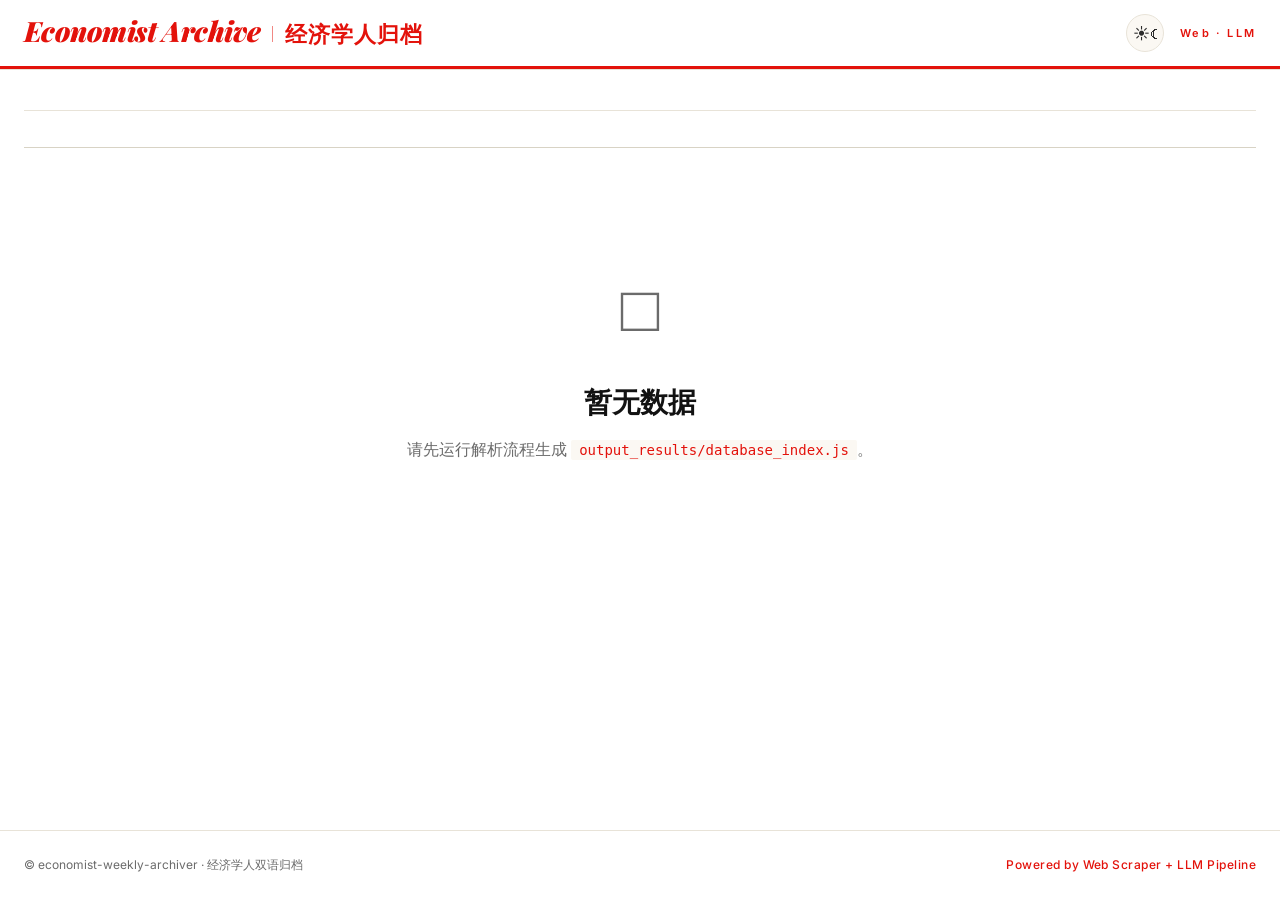
==== commit 81dacfc6: "feat(经济学人官网抓取): 经济学人官网抓取" ====
--- a/index.html
+++ b/index.html
@@ -1,1578 +1,245 @@
-<!doctype html>
+<!DOCTYPE html>
 <html lang="zh-CN">
 <head>
-<meta charset="utf-8">
-<meta name="viewport" content="width=device-width,initial-scale=1">
-<title>经济学人双语归档 · The Economist Archiver</title>
-<style>
-:root {
-  --fg: #1a1d22;
-  --bg: #f4f5f6;
-  --paper: #ffffff;
-  --muted: #5b6472;
-  --border: #e2e5ea;
-  --hover: #f0f1f3;
-  --accent: #e3120b;
-  --accent-soft: #fbe9e7;
-  --navy: #0b2640;
-  --navy-soft: #e7ecf3;
-  --mark: #fff3b0;
-  --sidebar-w: 360px;
-  --header-h: 60px;
-  --shadow-sm: 0 1px 2px rgba(11,38,64,0.04), 0 1px 3px rgba(11,38,64,0.06);
-  --shadow-md: 0 4px 12px rgba(11,38,64,0.06), 0 2px 4px rgba(11,38,64,0.04);
-  --radius-sm: 6px;
-  --radius-md: 10px;
-  --radius-lg: 14px;
-  --transition: 180ms cubic-bezier(0.16, 1, 0.3, 1);
-}
-@media (prefers-color-scheme: dark) {
-  :root {
-    --fg: #e7ecf3;
-    --bg: #0b121c;
-    --paper: #131c28;
-    --muted: #8895a8;
-    --border: #243245;
-    --hover: #1a2536;
-    --accent: #ff4d4f;
-    --accent-soft: #2c1518;
-    --navy: #79c0ff;
-    --navy-soft: #1a2536;
-    --mark: #4a3a00;
-    --shadow-sm: 0 1px 2px rgba(0,0,0,0.4);
-    --shadow-md: 0 4px 12px rgba(0,0,0,0.5);
-  }
-}
-* { box-sizing: border-box; }
-
-html, body {
-  margin: 0;
-  padding: 0;
-  height: 100%;
-  font-family: -apple-system, BlinkMacSystemFont, "Segoe UI", "PingFang SC", "Noto Sans CJK SC", "Helvetica Neue", Arial, sans-serif;
-  color: var(--fg);
-  background: var(--bg);
-  overflow: hidden;
-}
-
-body {
-  display: flex;
-  flex-direction: column;
-  height: 100vh;
-}
-
-/* ========== Header ========== */
-header {
-  flex-shrink: 0;
-  height: var(--header-h);
-  background: var(--paper);
-  border-bottom: 1px solid var(--border);
-  padding: 0 24px;
-  display: flex;
-  gap: 20px;
-  align-items: center;
-  box-shadow: var(--shadow-sm);
-  z-index: 20;
-}
-header .brand {
-  display: flex;
-  align-items: center;
-  gap: 10px;
-  min-width: 220px;
-}
-header .brand-dot {
-  width: 10px;
-  height: 10px;
-  border-radius: 50%;
-  background: var(--accent);
-  box-shadow: 0 0 0 3px var(--accent-soft);
-}
-header h1 {
-  font-size: 16px;
-  font-weight: 700;
-  letter-spacing: 0.02em;
-  margin: 0;
-  color: var(--navy);
-  font-family: ui-serif, Georgia, "Times New Roman", serif;
-}
-header h1 .zh { color: var(--fg); }
-header h1 .en { color: var(--muted); font-weight: 500; font-size: 13px; margin-left: 8px; }
-
-#search {
-  flex: 1;
-  max-width: 600px;
-  padding: 9px 16px 9px 38px;
-  border: 1px solid var(--border);
-  border-radius: 22px;
-  font-size: 14px;
-  background: var(--bg) url("data:image/svg+xml;utf8,<svg xmlns='http://www.w3.org/2000/svg' width='16' height='16' viewBox='0 0 24 24' fill='none' stroke='%235b6472' stroke-width='2.5' stroke-linecap='round' stroke-linejoin='round'><circle cx='11' cy='11' r='7'/><path d='m21 21-4.35-4.35'/></svg>") no-repeat 14px center;
-  color: var(--fg);
-  transition: border-color var(--transition), box-shadow var(--transition);
-}
-#search:focus {
-  outline: none;
-  border-color: var(--accent);
-  box-shadow: 0 0 0 3px var(--accent-soft);
-}
-#search::placeholder { color: var(--muted); }
-#count {
-  color: var(--muted);
-  font-size: 12.5px;
-  background: var(--hover);
-  padding: 5px 12px;
-  border-radius: 14px;
-  font-weight: 500;
-  letter-spacing: 0.02em;
-  white-space: nowrap;
-}
-
-/* ========== Layout ========== */
-.layout {
-  flex: 1;
-  display: flex;
-  min-height: 0;
-  overflow: hidden;
-}
-
-/* ========== Sidebar ========== */
-aside {
-  width: var(--sidebar-w);
-  flex-shrink: 0;
-  border-right: 1px solid var(--border);
-  overflow-y: auto;
-  overflow-x: hidden;
-  -webkit-overflow-scrolling: touch;
-  padding: 18px 14px 32px;
-  background: var(--bg);
-  scrollbar-width: thin;
-}
-aside::-webkit-scrollbar { width: 6px; }
-aside::-webkit-scrollbar-thumb { background: var(--border); border-radius: 3px; }
-aside::-webkit-scrollbar-thumb:hover { background: var(--muted); }
-
-/* ========== Issue Card (native <details>) ========== */
-details.issue-card {
-  background: var(--paper);
-  border: 1px solid var(--border);
-  border-radius: var(--radius-md);
-  margin-bottom: 12px;
-  box-shadow: var(--shadow-sm);
-  overflow: hidden;
-  transition: box-shadow var(--transition), border-color var(--transition);
-}
-details.issue-card:hover { box-shadow: var(--shadow-md); }
-
-details.issue-card > summary {
-  padding: 12px 14px;
-  cursor: pointer;
-  font-weight: 600;
-  font-size: 14px;
-  display: flex;
-  justify-content: space-between;
-  align-items: center;
-  list-style: none;
-  outline: none;
-  user-select: none;
-  color: var(--navy);
-  background: transparent;
-  transition: background var(--transition);
-}
-details.issue-card > summary::-webkit-details-marker { display: none; }
-details.issue-card > summary::after {
-  content: "▸";
-  font-size: 12px;
-  color: var(--muted);
-  transition: transform var(--transition);
-  display: inline-block;
-  margin-left: 8px;
-}
-details.issue-card[open] > summary { background: var(--navy-soft); }
-details.issue-card[open] > summary::after { transform: rotate(90deg); color: var(--navy); }
-details.issue-card > summary:hover { background: var(--hover); }
-
-.issue-summary-meta {
-  display: flex;
-  flex-direction: column;
-  gap: 2px;
-  flex: 1;
-  min-width: 0;
-}
-.issue-summary-meta .date {
-  font-family: ui-serif, Georgia, serif;
-  font-size: 15px;
-  letter-spacing: 0.01em;
-  color: var(--navy);
-}
-.issue-summary-meta .count-pill {
-  display: inline-block;
-  font-size: 11px;
-  font-weight: 500;
-  color: var(--muted);
-  padding: 1px 8px;
-  border-radius: 10px;
-  background: var(--hover);
-  align-self: flex-start;
-  letter-spacing: 0.04em;
-}
-
-details.issue-card > .issue-body {
-  padding: 6px 0 10px;
-  border-top: 1px solid var(--border);
-}
-
-/* ========== Section Pills ========== */
-.section-pill {
-  display: inline-block;
-  font-size: 10.5px;
-  font-weight: 700;
-  text-transform: uppercase;
-  letter-spacing: 0.08em;
-  color: var(--accent);
-  background: var(--accent-soft);
-  padding: 3px 10px;
-  border-radius: 10px;
-  margin: 10px 14px 4px;
-}
-.section-group {
-  margin-bottom: 6px;
-}
-
-/* ========== Article Link Card ========== */
-.article-link {
-  display: flex;
-  flex-direction: column;
-  gap: 3px;
-  padding: 9px 14px 9px 18px;
-  margin: 1px 8px;
-  color: var(--fg);
-  text-decoration: none;
-  cursor: pointer;
-  border-left: 3px solid transparent;
-  border-radius: 0 var(--radius-sm) var(--radius-sm) 0;
-  transition: background var(--transition), border-color var(--transition), transform var(--transition);
-}
-.article-link:hover {
-  background: var(--hover);
-  border-left-color: var(--muted);
-}
-.article-link.active {
-  background: var(--accent-soft);
-  border-left-color: var(--accent);
-}
-.article-link.active .title-main { color: var(--accent); font-weight: 600; }
-
-.title-main {
-  font-size: 13px;
-  font-weight: 500;
-  line-height: 1.5;
-  word-break: break-word;
-  color: var(--fg);
-}
-.title-sub {
-  font-size: 11.5px;
-  color: var(--muted);
-  line-height: 1.4;
-  word-break: break-word;
-  font-style: italic;
-  font-family: ui-serif, Georgia, serif;
-}
-.title-sub:empty,
-.title-sub.hidden { display: none; }
-
-/* ========== Main Detail ========== */
-main {
-  flex: 1;
-  min-width: 0;
-  overflow-y: auto;
-  overflow-x: hidden;
-  -webkit-overflow-scrolling: touch;
-  padding: 36px 56px 80px;
-  background: var(--paper);
-  scroll-behavior: smooth;
-}
-main::-webkit-scrollbar { width: 8px; }
-main::-webkit-scrollbar-thumb { background: var(--border); border-radius: 4px; }
-main::-webkit-scrollbar-thumb:hover { background: var(--muted); }
-
-article {
-  max-width: 780px;
-  margin: 0 auto;
-}
-
-article .breadcrumb {
-  font-size: 12px;
-  color: var(--muted);
-  margin-bottom: 18px;
-  letter-spacing: 0.04em;
-  text-transform: uppercase;
-  display: flex;
-  align-items: center;
-  gap: 10px;
-  flex-wrap: wrap;
-}
-article .breadcrumb .section-tag {
-  display: inline-block;
-  font-weight: 700;
-  color: var(--accent);
-  background: var(--accent-soft);
-  padding: 2px 8px;
-  border-radius: 8px;
-  text-transform: none;
-  font-size: 11px;
-}
-article .breadcrumb a {
-  color: var(--navy);
-  text-decoration: none;
-  font-weight: 500;
-  font-size: 13px;
-}
-article .breadcrumb a:hover { text-decoration: underline; }
-
-article h1.zh-title {
-  font-family: ui-serif, Georgia, "Noto Serif SC", "Songti SC", "SimSun", serif;
-  font-size: 30px;
-  font-weight: 700;
-  line-height: 1.35;
-  color: var(--fg);
-  margin: 6px 0 8px;
-  letter-spacing: 0.005em;
-}
-article h1.zh-title:empty,
-article h1.zh-title.hidden { display: none; }
-
-article .en-title-meta {
-  font-family: ui-serif, Georgia, serif;
-  font-size: 17px;
-  color: var(--muted);
-  font-style: italic;
-  margin: 0 0 22px;
-  line-height: 1.5;
-}
-article .en-title-meta:empty,
-article .en-title-meta.hidden { display: none; }
-
-article .meta-divider {
-  border: none;
-  border-top: 1px solid var(--border);
-  margin: 0 0 28px;
-}
-
-article .md-body {
-  font-family: -apple-system, BlinkMacSystemFont, "PingFang SC", "Noto Serif SC", "Source Han Serif SC", Georgia, serif;
-  font-size: 16.5px;
-  line-height: 1.85;
-  color: var(--fg);
-  word-wrap: break-word;
-  overflow-wrap: break-word;
-}
-article .md-body > *:first-child { margin-top: 0; }
-article .md-body > *:last-child { margin-bottom: 0; }
-
-article .md-body h1, article .md-body h2, article .md-body h3, article .md-body h4 {
-  font-family: ui-serif, Georgia, "Noto Serif SC", serif;
-  font-weight: 700;
-  color: var(--navy);
-  margin: 1.8em 0 0.6em;
-  line-height: 1.35;
-  letter-spacing: 0.005em;
-}
-article .md-body h1 { font-size: 26px; }
-article .md-body h2 {
-  font-size: 22px;
-  padding-bottom: 8px;
-  border-bottom: 2px solid var(--accent);
-}
-article .md-body h3 { font-size: 18.5px; color: var(--fg); }
-article .md-body h4 { font-size: 16.5px; color: var(--muted); }
-
-article .md-body p {
-  margin: 1em 0;
-  text-align: justify;
-  hyphens: auto;
-}
-article .md-body strong { color: var(--accent); font-weight: 700; }
-article .md-body em { font-style: italic; color: var(--navy); }
-
-article .md-body ul, article .md-body ol {
-  margin: 1em 0;
-  padding-left: 1.8em;
-}
-article .md-body li { margin: 0.4em 0; }
-
-article .md-body blockquote {
-  border-left: 4px solid var(--accent);
-  background: var(--bg);
-  margin: 1.6em 0;
-  padding: 14px 22px;
-  color: var(--muted);
-  font-style: italic;
-  border-radius: 0 var(--radius-sm) var(--radius-sm) 0;
-}
-article .md-body blockquote p:last-child { margin-bottom: 0; }
-
-article .md-body code {
-  font-family: ui-monospace, "SF Mono", Menlo, Consolas, monospace;
-  font-size: 0.88em;
-  background: var(--hover);
-  padding: 1px 6px;
-  border-radius: 4px;
-  color: var(--accent);
-}
-article .md-body pre {
-  background: var(--bg);
-  border: 1px solid var(--border);
-  padding: 16px 18px;
-  border-radius: var(--radius-sm);
-  overflow-x: auto;
-  font-size: 14px;
-  line-height: 1.6;
-  margin: 1.4em 0;
-}
-article .md-body pre code { background: transparent; padding: 0; color: var(--fg); }
-
-article .md-body table {
-  width: 100%;
-  border-collapse: collapse;
-  margin: 1.8em 0;
-  font-size: 14.5px;
-  font-family: -apple-system, BlinkMacSystemFont, "Segoe UI", "PingFang SC", sans-serif;
-  border-radius: var(--radius-sm);
-  overflow: hidden;
-  border: 1px solid var(--border);
-}
-article .md-body thead { background: var(--navy); color: #fff; }
-article .md-body th {
-  padding: 12px 16px;
-  text-align: left;
-  font-weight: 600;
-  letter-spacing: 0.04em;
-  font-size: 13px;
-}
-article .md-body td {
-  padding: 10px 16px;
-  border-top: 1px solid var(--border);
-  vertical-align: top;
-}
-article .md-body tr:nth-child(even) td { background: var(--bg); }
-
-article .md-body hr {
-  border: none;
-  border-top: 1px dashed var(--border);
-  margin: 2em 0;
-}
-
-article details.raw-original {
-  margin: 36px 0 0;
-  border: 1px solid var(--border);
-  border-radius: var(--radius-md);
-  background: var(--bg);
-  overflow: hidden;
-}
-article details.raw-original > summary {
-  padding: 12px 18px;
-  cursor: pointer;
-  font-weight: 600;
-  font-size: 13.5px;
-  color: var(--navy);
-  list-style: none;
-  outline: none;
-  user-select: none;
-  display: flex;
-  align-items: center;
-  gap: 10px;
-  background: var(--paper);
-  transition: background var(--transition);
-}
-article details.raw-original > summary::-webkit-details-marker { display: none; }
-article details.raw-original > summary::before {
-  content: "📄";
-  font-size: 14px;
-}
-article details.raw-original > summary::after {
-  content: "▸";
-  margin-left: auto;
-  font-size: 11px;
-  color: var(--muted);
-  transition: transform var(--transition);
-}
-article details.raw-original[open] > summary { background: var(--navy-soft); }
-article details.raw-original[open] > summary::after { transform: rotate(90deg); color: var(--navy); }
-article details.raw-original pre {
-  margin: 0;
-  padding: 24px 28px;
-  background: var(--paper);
-  border-top: 1px solid var(--border);
-  white-space: pre-wrap;
-  word-wrap: break-word;
-  font-family: ui-serif, Georgia, "Source Han Serif SC", serif;
-  font-size: 15px;
-  line-height: 1.85;
-  color: var(--fg);
-}
-
-mark {
-  background: var(--mark);
-  color: inherit;
-  padding: 0 2px;
-  border-radius: 2px;
-  font-weight: 500;
-}
-
-.placeholder {
-  color: var(--muted);
-  text-align: center;
-  margin-top: 12vh;
-  font-style: italic;
-  font-family: ui-serif, Georgia, serif;
-  font-size: 16px;
-}
-.empty {
-  color: var(--muted);
-  text-align: center;
-  padding: 40px 10px;
-  font-size: 13px;
-}
-
-@media (max-width: 768px) {
-  .layout { flex-direction: column; }
-  aside { width: 100%; height: 40vh; border-right: none; border-bottom: 1px solid var(--border); }
-  main { padding: 24px 20px 60px; }
-  header h1 .en { display: none; }
-}
-</style>
+    <meta charset="UTF-8">
+    <meta name="viewport" content="width=device-width, initial-scale=1.0">
+    <title>Economist Archive · 经济学人双语资料库</title>
+    <meta name="description" content="经济学人周刊双语归档资料库">
+
+    <link rel="preconnect" href="https://fonts.googleapis.com">
+    <link rel="preconnect" href="https://fonts.gstatic.com" crossorigin>
+    <link href="https://fonts.googleapis.com/css2?family=Playfair+Display:ital,wght@0,400;0,700;0,900;1,400&family=Source+Serif+4:ital,opsz,wght@0,8..60,400;0,8..60,600;1,8..60,400&family=Inter:wght@400;500;600;700&display=swap" rel="stylesheet">
+    <link rel="stylesheet" href="frontend/assets/style.css?v=20260728-mobile-tabs-1">
 </head>
 <body>
-
-<header>
-  <div class="brand">
-    <span class="brand-dot" aria-hidden="true"></span>
-    <h1><span class="zh">经济学人双语归档</span><span class="en">The Economist Archiver</span></h1>
-  </div>
-  <input id="search" type="search" placeholder="输入中英文关键词 · 搜索标题 / 板块 / 摘要..." autocomplete="off" spellcheck="false">
-  <span id="count"></span>
-</header>
-
-<div class="layout">
-  <aside id="sidebar"></aside>
-  <main id="main">
-    <div class="placeholder">从左侧菜单选择一篇研报,查看深度解析</div>
-  </main>
-</div>
-
-<script>
-/**
- * marked v12.0.2 - a markdown parser
- * Copyright (c) 2011-2024, Christopher Jeffrey. (MIT Licensed)
- * https://github.com/markedjs/marked
- */
-/**
- * marked v12.0.2 - a markdown parser
- * Copyright (c) 2011-2024, Christopher Jeffrey. (MIT Licensed)
- * https://github.com/markedjs/marked
- */
-!function(e,t){"object"==typeof exports&&"undefined"!=typeof module?t(exports):"function"==typeof define&&define.amd?define(["exports"],t):t((e="undefined"!=typeof globalThis?globalThis:e||self).marked={})}(this,(function(e){"use strict";function t(){return{async:!1,breaks:!1,extensions:null,gfm:!0,hooks:null,pedantic:!1,renderer:null,silent:!1,tokenizer:null,walkTokens:null}}function n(t){e.defaults=t}e.defaults={async:!1,breaks:!1,extensions:null,gfm:!0,hooks:null,pedantic:!1,renderer:null,silent:!1,tokenizer:null,walkTokens:null};const s=/[&<>"']/,r=new RegExp(s.source,"g"),i=/[<>"']|&(?!(#\d{1,7}|#[Xx][a-fA-F0-9]{1,6}|\w+);)/,l=new RegExp(i.source,"g"),o={"&":"&amp;","<":"&lt;",">":"&gt;",'"':"&quot;","'":"&#39;"},a=e=>o[e];function c(e,t){if(t){if(s.test(e))return e.replace(r,a)}else if(i.test(e))return e.replace(l,a);return e}const h=/&(#(?:\d+)|(?:#x[0-9A-Fa-f]+)|(?:\w+));?/gi;function p(e){return e.replace(h,((e,t)=>"colon"===(t=t.toLowerCase())?":":"#"===t.charAt(0)?"x"===t.charAt(1)?String.fromCharCode(parseInt(t.substring(2),16)):String.fromCharCode(+t.substring(1)):""))}const u=/(^|[^\[])\^/g;function k(e,t){let n="string"==typeof e?e:e.source;t=t||"";const s={replace:(e,t)=>{let r="string"==typeof t?t:t.source;return r=r.replace(u,"$1"),n=n.replace(e,r),s},getRegex:()=>new RegExp(n,t)};return s}function g(e){try{e=encodeURI(e).replace(/%25/g,"%")}catch(e){return null}return e}const f={exec:()=>null};function d(e,t){const n=e.replace(/\|/g,((e,t,n)=>{let s=!1,r=t;for(;--r>=0&&"\\"===n[r];)s=!s;return s?"|":" |"})).split(/ \|/);let s=0;if(n[0].trim()||n.shift(),n.length>0&&!n[n.length-1].trim()&&n.pop(),t)if(n.length>t)n.splice(t);else for(;n.length<t;)n.push("");for(;s<n.length;s++)n[s]=n[s].trim().replace(/\\\|/g,"|");return n}function x(e,t,n){const s=e.length;if(0===s)return"";let r=0;for(;r<s;){const i=e.charAt(s-r-1);if(i!==t||n){if(i===t||!n)break;r++}else r++}return e.slice(0,s-r)}function b(e,t,n,s){const r=t.href,i=t.title?c(t.title):null,l=e[1].replace(/\\([\[\]])/g,"$1");if("!"!==e[0].charAt(0)){s.state.inLink=!0;const e={type:"link",raw:n,href:r,title:i,text:l,tokens:s.inlineTokens(l)};return s.state.inLink=!1,e}return{type:"image",raw:n,href:r,title:i,text:c(l)}}class w{options;rules;lexer;constructor(t){this.options=t||e.defaults}space(e){const t=this.rules.block.newline.exec(e);if(t&&t[0].length>0)return{type:"space",raw:t[0]}}code(e){const t=this.rules.block.code.exec(e);if(t){const e=t[0].replace(/^ {1,4}/gm,"");return{type:"code",raw:t[0],codeBlockStyle:"indented",text:this.options.pedantic?e:x(e,"\n")}}}fences(e){const t=this.rules.block.fences.exec(e);if(t){const e=t[0],n=function(e,t){const n=e.match(/^(\s+)(?:```)/);if(null===n)return t;const s=n[1];return t.split("\n").map((e=>{const t=e.match(/^\s+/);if(null===t)return e;const[n]=t;return n.length>=s.length?e.slice(s.length):e})).join("\n")}(e,t[3]||"");return{type:"code",raw:e,lang:t[2]?t[2].trim().replace(this.rules.inline.anyPunctuation,"$1"):t[2],text:n}}}heading(e){const t=this.rules.block.heading.exec(e);if(t){let e=t[2].trim();if(/#$/.test(e)){const t=x(e,"#");this.options.pedantic?e=t.trim():t&&!/ $/.test(t)||(e=t.trim())}return{type:"heading",raw:t[0],depth:t[1].length,text:e,tokens:this.lexer.inline(e)}}}hr(e){const t=this.rules.block.hr.exec(e);if(t)return{type:"hr",raw:t[0]}}blockquote(e){const t=this.rules.block.blockquote.exec(e);if(t){let e=t[0].replace(/\n {0,3}((?:=+|-+) *)(?=\n|$)/g,"\n    $1");e=x(e.replace(/^ *>[ \t]?/gm,""),"\n");const n=this.lexer.state.top;this.lexer.state.top=!0;const s=this.lexer.blockTokens(e);return this.lexer.state.top=n,{type:"blockquote",raw:t[0],tokens:s,text:e}}}list(e){let t=this.rules.block.list.exec(e);if(t){let n=t[1].trim();const s=n.length>1,r={type:"list",raw:"",ordered:s,start:s?+n.slice(0,-1):"",loose:!1,items:[]};n=s?`\\d{1,9}\\${n.slice(-1)}`:`\\${n}`,this.options.pedantic&&(n=s?n:"[*+-]");const i=new RegExp(`^( {0,3}${n})((?:[\t ][^\\n]*)?(?:\\n|$))`);let l="",o="",a=!1;for(;e;){let n=!1;if(!(t=i.exec(e)))break;if(this.rules.block.hr.test(e))break;l=t[0],e=e.substring(l.length);let s=t[2].split("\n",1)[0].replace(/^\t+/,(e=>" ".repeat(3*e.length))),c=e.split("\n",1)[0],h=0;this.options.pedantic?(h=2,o=s.trimStart()):(h=t[2].search(/[^ ]/),h=h>4?1:h,o=s.slice(h),h+=t[1].length);let p=!1;if(!s&&/^ *$/.test(c)&&(l+=c+"\n",e=e.substring(c.length+1),n=!0),!n){const t=new RegExp(`^ {0,${Math.min(3,h-1)}}(?:[*+-]|\\d{1,9}[.)])((?:[ \t][^\\n]*)?(?:\\n|$))`),n=new RegExp(`^ {0,${Math.min(3,h-1)}}((?:- *){3,}|(?:_ *){3,}|(?:\\* *){3,})(?:\\n+|$)`),r=new RegExp(`^ {0,${Math.min(3,h-1)}}(?:\`\`\`|~~~)`),i=new RegExp(`^ {0,${Math.min(3,h-1)}}#`);for(;e;){const a=e.split("\n",1)[0];if(c=a,this.options.pedantic&&(c=c.replace(/^ {1,4}(?=( {4})*[^ ])/g,"  ")),r.test(c))break;if(i.test(c))break;if(t.test(c))break;if(n.test(e))break;if(c.search(/[^ ]/)>=h||!c.trim())o+="\n"+c.slice(h);else{if(p)break;if(s.search(/[^ ]/)>=4)break;if(r.test(s))break;if(i.test(s))break;if(n.test(s))break;o+="\n"+c}p||c.trim()||(p=!0),l+=a+"\n",e=e.substring(a.length+1),s=c.slice(h)}}r.loose||(a?r.loose=!0:/\n *\n *$/.test(l)&&(a=!0));let u,k=null;this.options.gfm&&(k=/^\[[ xX]\] /.exec(o),k&&(u="[ ] "!==k[0],o=o.replace(/^\[[ xX]\] +/,""))),r.items.push({type:"list_item",raw:l,task:!!k,checked:u,loose:!1,text:o,tokens:[]}),r.raw+=l}r.items[r.items.length-1].raw=l.trimEnd(),r.items[r.items.length-1].text=o.trimEnd(),r.raw=r.raw.trimEnd();for(let e=0;e<r.items.length;e++)if(this.lexer.state.top=!1,r.items[e].tokens=this.lexer.blockTokens(r.items[e].text,[]),!r.loose){const t=r.items[e].tokens.filter((e=>"space"===e.type)),n=t.length>0&&t.some((e=>/\n.*\n/.test(e.raw)));r.loose=n}if(r.loose)for(let e=0;e<r.items.length;e++)r.items[e].loose=!0;return r}}html(e){const t=this.rules.block.html.exec(e);if(t){return{type:"html",block:!0,raw:t[0],pre:"pre"===t[1]||"script"===t[1]||"style"===t[1],text:t[0]}}}def(e){const t=this.rules.block.def.exec(e);if(t){const e=t[1].toLowerCase().replace(/\s+/g," "),n=t[2]?t[2].replace(/^<(.*)>$/,"$1").replace(this.rules.inline.anyPunctuation,"$1"):"",s=t[3]?t[3].substring(1,t[3].length-1).replace(this.rules.inline.anyPunctuation,"$1"):t[3];return{type:"def",tag:e,raw:t[0],href:n,title:s}}}table(e){const t=this.rules.block.table.exec(e);if(!t)return;if(!/[:|]/.test(t[2]))return;const n=d(t[1]),s=t[2].replace(/^\||\| *$/g,"").split("|"),r=t[3]&&t[3].trim()?t[3].replace(/\n[ \t]*$/,"").split("\n"):[],i={type:"table",raw:t[0],header:[],align:[],rows:[]};if(n.length===s.length){for(const e of s)/^ *-+: *$/.test(e)?i.align.push("right"):/^ *:-+: *$/.test(e)?i.align.push("center"):/^ *:-+ *$/.test(e)?i.align.push("left"):i.align.push(null);for(const e of n)i.header.push({text:e,tokens:this.lexer.inline(e)});for(const e of r)i.rows.push(d(e,i.header.length).map((e=>({text:e,tokens:this.lexer.inline(e)}))));return i}}lheading(e){const t=this.rules.block.lheading.exec(e);if(t)return{type:"heading",raw:t[0],depth:"="===t[2].charAt(0)?1:2,text:t[1],tokens:this.lexer.inline(t[1])}}paragraph(e){const t=this.rules.block.paragraph.exec(e);if(t){const e="\n"===t[1].charAt(t[1].length-1)?t[1].slice(0,-1):t[1];return{type:"paragraph",raw:t[0],text:e,tokens:this.lexer.inline(e)}}}text(e){const t=this.rules.block.text.exec(e);if(t)return{type:"text",raw:t[0],text:t[0],tokens:this.lexer.inline(t[0])}}escape(e){const t=this.rules.inline.escape.exec(e);if(t)return{type:"escape",raw:t[0],text:c(t[1])}}tag(e){const t=this.rules.inline.tag.exec(e);if(t)return!this.lexer.state.inLink&&/^<a /i.test(t[0])?this.lexer.state.inLink=!0:this.lexer.state.inLink&&/^<\/a>/i.test(t[0])&&(this.lexer.state.inLink=!1),!this.lexer.state.inRawBlock&&/^<(pre|code|kbd|script)(\s|>)/i.test(t[0])?this.lexer.state.inRawBlock=!0:this.lexer.state.inRawBlock&&/^<\/(pre|code|kbd|script)(\s|>)/i.test(t[0])&&(this.lexer.state.inRawBlock=!1),{type:"html",raw:t[0],inLink:this.lexer.state.inLink,inRawBlock:this.lexer.state.inRawBlock,block:!1,text:t[0]}}link(e){const t=this.rules.inline.link.exec(e);if(t){const e=t[2].trim();if(!this.options.pedantic&&/^</.test(e)){if(!/>$/.test(e))return;const t=x(e.slice(0,-1),"\\");if((e.length-t.length)%2==0)return}else{const e=function(e,t){if(-1===e.indexOf(t[1]))return-1;let n=0;for(let s=0;s<e.length;s++)if("\\"===e[s])s++;else if(e[s]===t[0])n++;else if(e[s]===t[1]&&(n--,n<0))return s;return-1}(t[2],"()");if(e>-1){const n=(0===t[0].indexOf("!")?5:4)+t[1].length+e;t[2]=t[2].substring(0,e),t[0]=t[0].substring(0,n).trim(),t[3]=""}}let n=t[2],s="";if(this.options.pedantic){const e=/^([^'"]*[^\s])\s+(['"])(.*)\2/.exec(n);e&&(n=e[1],s=e[3])}else s=t[3]?t[3].slice(1,-1):"";return n=n.trim(),/^</.test(n)&&(n=this.options.pedantic&&!/>$/.test(e)?n.slice(1):n.slice(1,-1)),b(t,{href:n?n.replace(this.rules.inline.anyPunctuation,"$1"):n,title:s?s.replace(this.rules.inline.anyPunctuation,"$1"):s},t[0],this.lexer)}}reflink(e,t){let n;if((n=this.rules.inline.reflink.exec(e))||(n=this.rules.inline.nolink.exec(e))){const e=t[(n[2]||n[1]).replace(/\s+/g," ").toLowerCase()];if(!e){const e=n[0].charAt(0);return{type:"text",raw:e,text:e}}return b(n,e,n[0],this.lexer)}}emStrong(e,t,n=""){let s=this.rules.inline.emStrongLDelim.exec(e);if(!s)return;if(s[3]&&n.match(/[\p{L}\p{N}]/u))return;if(!(s[1]||s[2]||"")||!n||this.rules.inline.punctuation.exec(n)){const n=[...s[0]].length-1;let r,i,l=n,o=0;const a="*"===s[0][0]?this.rules.inline.emStrongRDelimAst:this.rules.inline.emStrongRDelimUnd;for(a.lastIndex=0,t=t.slice(-1*e.length+n);null!=(s=a.exec(t));){if(r=s[1]||s[2]||s[3]||s[4]||s[5]||s[6],!r)continue;if(i=[...r].length,s[3]||s[4]){l+=i;continue}if((s[5]||s[6])&&n%3&&!((n+i)%3)){o+=i;continue}if(l-=i,l>0)continue;i=Math.min(i,i+l+o);const t=[...s[0]][0].length,a=e.slice(0,n+s.index+t+i);if(Math.min(n,i)%2){const e=a.slice(1,-1);return{type:"em",raw:a,text:e,tokens:this.lexer.inlineTokens(e)}}const c=a.slice(2,-2);return{type:"strong",raw:a,text:c,tokens:this.lexer.inlineTokens(c)}}}}codespan(e){const t=this.rules.inline.code.exec(e);if(t){let e=t[2].replace(/\n/g," ");const n=/[^ ]/.test(e),s=/^ /.test(e)&&/ $/.test(e);return n&&s&&(e=e.substring(1,e.length-1)),e=c(e,!0),{type:"codespan",raw:t[0],text:e}}}br(e){const t=this.rules.inline.br.exec(e);if(t)return{type:"br",raw:t[0]}}del(e){const t=this.rules.inline.del.exec(e);if(t)return{type:"del",raw:t[0],text:t[2],tokens:this.lexer.inlineTokens(t[2])}}autolink(e){const t=this.rules.inline.autolink.exec(e);if(t){let e,n;return"@"===t[2]?(e=c(t[1]),n="mailto:"+e):(e=c(t[1]),n=e),{type:"link",raw:t[0],text:e,href:n,tokens:[{type:"text",raw:e,text:e}]}}}url(e){let t;if(t=this.rules.inline.url.exec(e)){let e,n;if("@"===t[2])e=c(t[0]),n="mailto:"+e;else{let s;do{s=t[0],t[0]=this.rules.inline._backpedal.exec(t[0])?.[0]??""}while(s!==t[0]);e=c(t[0]),n="www."===t[1]?"http://"+t[0]:t[0]}return{type:"link",raw:t[0],text:e,href:n,tokens:[{type:"text",raw:e,text:e}]}}}inlineText(e){const t=this.rules.inline.text.exec(e);if(t){let e;return e=this.lexer.state.inRawBlock?t[0]:c(t[0]),{type:"text",raw:t[0],text:e}}}}const m=/^ {0,3}((?:-[\t ]*){3,}|(?:_[ \t]*){3,}|(?:\*[ \t]*){3,})(?:\n+|$)/,y=/(?:[*+-]|\d{1,9}[.)])/,$=k(/^(?!bull |blockCode|fences|blockquote|heading|html)((?:.|\n(?!\s*?\n|bull |blockCode|fences|blockquote|heading|html))+?)\n {0,3}(=+|-+) *(?:\n+|$)/).replace(/bull/g,y).replace(/blockCode/g,/ {4}/).replace(/fences/g,/ {0,3}(?:`{3,}|~{3,})/).replace(/blockquote/g,/ {0,3}>/).replace(/heading/g,/ {0,3}#{1,6}/).replace(/html/g,/ {0,3}<[^\n>]+>\n/).getRegex(),z=/^([^\n]+(?:\n(?!hr|heading|lheading|blockquote|fences|list|html|table| +\n)[^\n]+)*)/,T=/(?!\s*\])(?:\\.|[^\[\]\\])+/,R=k(/^ {0,3}\[(label)\]: *(?:\n *)?([^<\s][^\s]*|<.*?>)(?:(?: +(?:\n *)?| *\n *)(title))? *(?:\n+|$)/).replace("label",T).replace("title",/(?:"(?:\\"?|[^"\\])*"|'[^'\n]*(?:\n[^'\n]+)*\n?'|\([^()]*\))/).getRegex(),_=k(/^( {0,3}bull)([ \t][^\n]+?)?(?:\n|$)/).replace(/bull/g,y).getRegex(),A="address|article|aside|base|basefont|blockquote|body|caption|center|col|colgroup|dd|details|dialog|dir|div|dl|dt|fieldset|figcaption|figure|footer|form|frame|frameset|h[1-6]|head|header|hr|html|iframe|legend|li|link|main|menu|menuitem|meta|nav|noframes|ol|optgroup|option|p|param|search|section|summary|table|tbody|td|tfoot|th|thead|title|tr|track|ul",S=/<!--(?:-?>|[\s\S]*?(?:-->|$))/,I=k("^ {0,3}(?:<(script|pre|style|textarea)[\\s>][\\s\\S]*?(?:</\\1>[^\\n]*\\n+|$)|comment[^\\n]*(\\n+|$)|<\\?[\\s\\S]*?(?:\\?>\\n*|$)|<![A-Z][\\s\\S]*?(?:>\\n*|$)|<!\\[CDATA\\[[\\s\\S]*?(?:\\]\\]>\\n*|$)|</?(tag)(?: +|\\n|/?>)[\\s\\S]*?(?:(?:\\n *)+\\n|$)|<(?!script|pre|style|textarea)([a-z][\\w-]*)(?:attribute)*? */?>(?=[ \\t]*(?:\\n|$))[\\s\\S]*?(?:(?:\\n *)+\\n|$)|</(?!script|pre|style|textarea)[a-z][\\w-]*\\s*>(?=[ \\t]*(?:\\n|$))[\\s\\S]*?(?:(?:\\n *)+\\n|$))","i").replace("comment",S).replace("tag",A).replace("attribute",/ +[a-zA-Z:_][\w.:-]*(?: *= *"[^"\n]*"| *= *'[^'\n]*'| *= *[^\s"'=<>`]+)?/).getRegex(),E=k(z).replace("hr",m).replace("heading"," {0,3}#{1,6}(?:\\s|$)").replace("|lheading","").replace("|table","").replace("blockquote"," {0,3}>").replace("fences"," {0,3}(?:`{3,}(?=[^`\\n]*\\n)|~{3,})[^\\n]*\\n").replace("list"," {0,3}(?:[*+-]|1[.)]) ").replace("html","</?(?:tag)(?: +|\\n|/?>)|<(?:script|pre|style|textarea|!--)").replace("tag",A).getRegex(),q={blockquote:k(/^( {0,3}> ?(paragraph|[^\n]*)(?:\n|$))+/).replace("paragraph",E).getRegex(),code:/^( {4}[^\n]+(?:\n(?: *(?:\n|$))*)?)+/,def:R,fences:/^ {0,3}(`{3,}(?=[^`\n]*(?:\n|$))|~{3,})([^\n]*)(?:\n|$)(?:|([\s\S]*?)(?:\n|$))(?: {0,3}\1[~`]* *(?=\n|$)|$)/,heading:/^ {0,3}(#{1,6})(?=\s|$)(.*)(?:\n+|$)/,hr:m,html:I,lheading:$,list:_,newline:/^(?: *(?:\n|$))+/,paragraph:E,table:f,text:/^[^\n]+/},Z=k("^ *([^\\n ].*)\\n {0,3}((?:\\| *)?:?-+:? *(?:\\| *:?-+:? *)*(?:\\| *)?)(?:\\n((?:(?! *\\n|hr|heading|blockquote|code|fences|list|html).*(?:\\n|$))*)\\n*|$)").replace("hr",m).replace("heading"," {0,3}#{1,6}(?:\\s|$)").replace("blockquote"," {0,3}>").replace("code"," {4}[^\\n]").replace("fences"," {0,3}(?:`{3,}(?=[^`\\n]*\\n)|~{3,})[^\\n]*\\n").replace("list"," {0,3}(?:[*+-]|1[.)]) ").replace("html","</?(?:tag)(?: +|\\n|/?>)|<(?:script|pre|style|textarea|!--)").replace("tag",A).getRegex(),L={...q,table:Z,paragraph:k(z).replace("hr",m).replace("heading"," {0,3}#{1,6}(?:\\s|$)").replace("|lheading","").replace("table",Z).replace("blockquote"," {0,3}>").replace("fences"," {0,3}(?:`{3,}(?=[^`\\n]*\\n)|~{3,})[^\\n]*\\n").replace("list"," {0,3}(?:[*+-]|1[.)]) ").replace("html","</?(?:tag)(?: +|\\n|/?>)|<(?:script|pre|style|textarea|!--)").replace("tag",A).getRegex()},P={...q,html:k("^ *(?:comment *(?:\\n|\\s*$)|<(tag)[\\s\\S]+?</\\1> *(?:\\n{2,}|\\s*$)|<tag(?:\"[^\"]*\"|'[^']*'|\\s[^'\"/>\\s]*)*?/?> *(?:\\n{2,}|\\s*$))").replace("comment",S).replace(/tag/g,"(?!(?:a|em|strong|small|s|cite|q|dfn|abbr|data|time|code|var|samp|kbd|sub|sup|i|b|u|mark|ruby|rt|rp|bdi|bdo|span|br|wbr|ins|del|img)\\b)\\w+(?!:|[^\\w\\s@]*@)\\b").getRegex(),def:/^ *\[([^\]]+)\]: *<?([^\s>]+)>?(?: +(["(][^\n]+[")]))? *(?:\n+|$)/,heading:/^(#{1,6})(.*)(?:\n+|$)/,fences:f,lheading:/^(.+?)\n {0,3}(=+|-+) *(?:\n+|$)/,paragraph:k(z).replace("hr",m).replace("heading"," *#{1,6} *[^\n]").replace("lheading",$).replace("|table","").replace("blockquote"," {0,3}>").replace("|fences","").replace("|list","").replace("|html","").replace("|tag","").getRegex()},Q=/^\\([!"#$%&'()*+,\-./:;<=>?@\[\]\\^_`{|}~])/,v=/^( {2,}|\\)\n(?!\s*$)/,B="\\p{P}\\p{S}",C=k(/^((?![*_])[\spunctuation])/,"u").replace(/punctuation/g,B).getRegex(),M=k(/^(?:\*+(?:((?!\*)[punct])|[^\s*]))|^_+(?:((?!_)[punct])|([^\s_]))/,"u").replace(/punct/g,B).getRegex(),O=k("^[^_*]*?__[^_*]*?\\*[^_*]*?(?=__)|[^*]+(?=[^*])|(?!\\*)[punct](\\*+)(?=[\\s]|$)|[^punct\\s](\\*+)(?!\\*)(?=[punct\\s]|$)|(?!\\*)[punct\\s](\\*+)(?=[^punct\\s])|[\\s](\\*+)(?!\\*)(?=[punct])|(?!\\*)[punct](\\*+)(?!\\*)(?=[punct])|[^punct\\s](\\*+)(?=[^punct\\s])","gu").replace(/punct/g,B).getRegex(),D=k("^[^_*]*?\\*\\*[^_*]*?_[^_*]*?(?=\\*\\*)|[^_]+(?=[^_])|(?!_)[punct](_+)(?=[\\s]|$)|[^punct\\s](_+)(?!_)(?=[punct\\s]|$)|(?!_)[punct\\s](_+)(?=[^punct\\s])|[\\s](_+)(?!_)(?=[punct])|(?!_)[punct](_+)(?!_)(?=[punct])","gu").replace(/punct/g,B).getRegex(),j=k(/\\([punct])/,"gu").replace(/punct/g,B).getRegex(),H=k(/^<(scheme:[^\s\x00-\x1f<>]*|email)>/).replace("scheme",/[a-zA-Z][a-zA-Z0-9+.-]{1,31}/).replace("email",/[a-zA-Z0-9.!#$%&'*+/=?^_`{|}~-]+(@)[a-zA-Z0-9](?:[a-zA-Z0-9-]{0,61}[a-zA-Z0-9])?(?:\.[a-zA-Z0-9](?:[a-zA-Z0-9-]{0,61}[a-zA-Z0-9])?)+(?![-_])/).getRegex(),U=k(S).replace("(?:--\x3e|$)","--\x3e").getRegex(),X=k("^comment|^</[a-zA-Z][\\w:-]*\\s*>|^<[a-zA-Z][\\w-]*(?:attribute)*?\\s*/?>|^<\\?[\\s\\S]*?\\?>|^<![a-zA-Z]+\\s[\\s\\S]*?>|^<!\\[CDATA\\[[\\s\\S]*?\\]\\]>").replace("comment",U).replace("attribute",/\s+[a-zA-Z:_][\w.:-]*(?:\s*=\s*"[^"]*"|\s*=\s*'[^']*'|\s*=\s*[^\s"'=<>`]+)?/).getRegex(),F=/(?:\[(?:\\.|[^\[\]\\])*\]|\\.|`[^`]*`|[^\[\]\\`])*?/,N=k(/^!?\[(label)\]\(\s*(href)(?:\s+(title))?\s*\)/).replace("label",F).replace("href",/<(?:\\.|[^\n<>\\])+>|[^\s\x00-\x1f]*/).replace("title",/"(?:\\"?|[^"\\])*"|'(?:\\'?|[^'\\])*'|\((?:\\\)?|[^)\\])*\)/).getRegex(),G=k(/^!?\[(label)\]\[(ref)\]/).replace("label",F).replace("ref",T).getRegex(),J=k(/^!?\[(ref)\](?:\[\])?/).replace("ref",T).getRegex(),K={_backpedal:f,anyPunctuation:j,autolink:H,blockSkip:/\[[^[\]]*?\]\([^\(\)]*?\)|`[^`]*?`|<[^<>]*?>/g,br:v,code:/^(`+)([^`]|[^`][\s\S]*?[^`])\1(?!`)/,del:f,emStrongLDelim:M,emStrongRDelimAst:O,emStrongRDelimUnd:D,escape:Q,link:N,nolink:J,punctuation:C,reflink:G,reflinkSearch:k("reflink|nolink(?!\\()","g").replace("reflink",G).replace("nolink",J).getRegex(),tag:X,text:/^(`+|[^`])(?:(?= {2,}\n)|[\s\S]*?(?:(?=[\\<!\[`*_]|\b_|$)|[^ ](?= {2,}\n)))/,url:f},V={...K,link:k(/^!?\[(label)\]\((.*?)\)/).replace("label",F).getRegex(),reflink:k(/^!?\[(label)\]\s*\[([^\]]*)\]/).replace("label",F).getRegex()},W={...K,escape:k(Q).replace("])","~|])").getRegex(),url:k(/^((?:ftp|https?):\/\/|www\.)(?:[a-zA-Z0-9\-]+\.?)+[^\s<]*|^email/,"i").replace("email",/[A-Za-z0-9._+-]+(@)[a-zA-Z0-9-_]+(?:\.[a-zA-Z0-9-_]*[a-zA-Z0-9])+(?![-_])/).getRegex(),_backpedal:/(?:[^?!.,:;*_'"~()&]+|\([^)]*\)|&(?![a-zA-Z0-9]+;$)|[?!.,:;*_'"~)]+(?!$))+/,del:/^(~~?)(?=[^\s~])([\s\S]*?[^\s~])\1(?=[^~]|$)/,text:/^([`~]+|[^`~])(?:(?= {2,}\n)|(?=[a-zA-Z0-9.!#$%&'*+\/=?_`{\|}~-]+@)|[\s\S]*?(?:(?=[\\<!\[`*~_]|\b_|https?:\/\/|ftp:\/\/|www\.|$)|[^ ](?= {2,}\n)|[^a-zA-Z0-9.!#$%&'*+\/=?_`{\|}~-](?=[a-zA-Z0-9.!#$%&'*+\/=?_`{\|}~-]+@)))/},Y={...W,br:k(v).replace("{2,}","*").getRegex(),text:k(W.text).replace("\\b_","\\b_| {2,}\\n").replace(/\{2,\}/g,"*").getRegex()},ee={normal:q,gfm:L,pedantic:P},te={normal:K,gfm:W,breaks:Y,pedantic:V};class ne{tokens;options;state;tokenizer;inlineQueue;constructor(t){this.tokens=[],this.tokens.links=Object.create(null),this.options=t||e.defaults,this.options.tokenizer=this.options.tokenizer||new w,this.tokenizer=this.options.tokenizer,this.tokenizer.options=this.options,this.tokenizer.lexer=this,this.inlineQueue=[],this.state={inLink:!1,inRawBlock:!1,top:!0};const n={block:ee.normal,inline:te.normal};this.options.pedantic?(n.block=ee.pedantic,n.inline=te.pedantic):this.options.gfm&&(n.block=ee.gfm,this.options.breaks?n.inline=te.breaks:n.inline=te.gfm),this.tokenizer.rules=n}static get rules(){return{block:ee,inline:te}}static lex(e,t){return new ne(t).lex(e)}static lexInline(e,t){return new ne(t).inlineTokens(e)}lex(e){e=e.replace(/\r\n|\r/g,"\n"),this.blockTokens(e,this.tokens);for(let e=0;e<this.inlineQueue.length;e++){const t=this.inlineQueue[e];this.inlineTokens(t.src,t.tokens)}return this.inlineQueue=[],this.tokens}blockTokens(e,t=[]){let n,s,r,i;for(e=this.options.pedantic?e.replace(/\t/g,"    ").replace(/^ +$/gm,""):e.replace(/^( *)(\t+)/gm,((e,t,n)=>t+"    ".repeat(n.length)));e;)if(!(this.options.extensions&&this.options.extensions.block&&this.options.extensions.block.some((s=>!!(n=s.call({lexer:this},e,t))&&(e=e.substring(n.raw.length),t.push(n),!0)))))if(n=this.tokenizer.space(e))e=e.substring(n.raw.length),1===n.raw.length&&t.length>0?t[t.length-1].raw+="\n":t.push(n);else if(n=this.tokenizer.code(e))e=e.substring(n.raw.length),s=t[t.length-1],!s||"paragraph"!==s.type&&"text"!==s.type?t.push(n):(s.raw+="\n"+n.raw,s.text+="\n"+n.text,this.inlineQueue[this.inlineQueue.length-1].src=s.text);else if(n=this.tokenizer.fences(e))e=e.substring(n.raw.length),t.push(n);else if(n=this.tokenizer.heading(e))e=e.substring(n.raw.length),t.push(n);else if(n=this.tokenizer.hr(e))e=e.substring(n.raw.length),t.push(n);else if(n=this.tokenizer.blockquote(e))e=e.substring(n.raw.length),t.push(n);else if(n=this.tokenizer.list(e))e=e.substring(n.raw.length),t.push(n);else if(n=this.tokenizer.html(e))e=e.substring(n.raw.length),t.push(n);else if(n=this.tokenizer.def(e))e=e.substring(n.raw.length),s=t[t.length-1],!s||"paragraph"!==s.type&&"text"!==s.type?this.tokens.links[n.tag]||(this.tokens.links[n.tag]={href:n.href,title:n.title}):(s.raw+="\n"+n.raw,s.text+="\n"+n.raw,this.inlineQueue[this.inlineQueue.length-1].src=s.text);else if(n=this.tokenizer.table(e))e=e.substring(n.raw.length),t.push(n);else if(n=this.tokenizer.lheading(e))e=e.substring(n.raw.length),t.push(n);else{if(r=e,this.options.extensions&&this.options.extensions.startBlock){let t=1/0;const n=e.slice(1);let s;this.options.extensions.startBlock.forEach((e=>{s=e.call({lexer:this},n),"number"==typeof s&&s>=0&&(t=Math.min(t,s))})),t<1/0&&t>=0&&(r=e.substring(0,t+1))}if(this.state.top&&(n=this.tokenizer.paragraph(r)))s=t[t.length-1],i&&"paragraph"===s.type?(s.raw+="\n"+n.raw,s.text+="\n"+n.text,this.inlineQueue.pop(),this.inlineQueue[this.inlineQueue.length-1].src=s.text):t.push(n),i=r.length!==e.length,e=e.substring(n.raw.length);else if(n=this.tokenizer.text(e))e=e.substring(n.raw.length),s=t[t.length-1],s&&"text"===s.type?(s.raw+="\n"+n.raw,s.text+="\n"+n.text,this.inlineQueue.pop(),this.inlineQueue[this.inlineQueue.length-1].src=s.text):t.push(n);else if(e){const t="Infinite loop on byte: "+e.charCodeAt(0);if(this.options.silent){console.error(t);break}throw new Error(t)}}return this.state.top=!0,t}inline(e,t=[]){return this.inlineQueue.push({src:e,tokens:t}),t}inlineTokens(e,t=[]){let n,s,r,i,l,o,a=e;if(this.tokens.links){const e=Object.keys(this.tokens.links);if(e.length>0)for(;null!=(i=this.tokenizer.rules.inline.reflinkSearch.exec(a));)e.includes(i[0].slice(i[0].lastIndexOf("[")+1,-1))&&(a=a.slice(0,i.index)+"["+"a".repeat(i[0].length-2)+"]"+a.slice(this.tokenizer.rules.inline.reflinkSearch.lastIndex))}for(;null!=(i=this.tokenizer.rules.inline.blockSkip.exec(a));)a=a.slice(0,i.index)+"["+"a".repeat(i[0].length-2)+"]"+a.slice(this.tokenizer.rules.inline.blockSkip.lastIndex);for(;null!=(i=this.tokenizer.rules.inline.anyPunctuation.exec(a));)a=a.slice(0,i.index)+"++"+a.slice(this.tokenizer.rules.inline.anyPunctuation.lastIndex);for(;e;)if(l||(o=""),l=!1,!(this.options.extensions&&this.options.extensions.inline&&this.options.extensions.inline.some((s=>!!(n=s.call({lexer:this},e,t))&&(e=e.substring(n.raw.length),t.push(n),!0)))))if(n=this.tokenizer.escape(e))e=e.substring(n.raw.length),t.push(n);else if(n=this.tokenizer.tag(e))e=e.substring(n.raw.length),s=t[t.length-1],s&&"text"===n.type&&"text"===s.type?(s.raw+=n.raw,s.text+=n.text):t.push(n);else if(n=this.tokenizer.link(e))e=e.substring(n.raw.length),t.push(n);else if(n=this.tokenizer.reflink(e,this.tokens.links))e=e.substring(n.raw.length),s=t[t.length-1],s&&"text"===n.type&&"text"===s.type?(s.raw+=n.raw,s.text+=n.text):t.push(n);else if(n=this.tokenizer.emStrong(e,a,o))e=e.substring(n.raw.length),t.push(n);else if(n=this.tokenizer.codespan(e))e=e.substring(n.raw.length),t.push(n);else if(n=this.tokenizer.br(e))e=e.substring(n.raw.length),t.push(n);else if(n=this.tokenizer.del(e))e=e.substring(n.raw.length),t.push(n);else if(n=this.tokenizer.autolink(e))e=e.substring(n.raw.length),t.push(n);else if(this.state.inLink||!(n=this.tokenizer.url(e))){if(r=e,this.options.extensions&&this.options.extensions.startInline){let t=1/0;const n=e.slice(1);let s;this.options.extensions.startInline.forEach((e=>{s=e.call({lexer:this},n),"number"==typeof s&&s>=0&&(t=Math.min(t,s))})),t<1/0&&t>=0&&(r=e.substring(0,t+1))}if(n=this.tokenizer.inlineText(r))e=e.substring(n.raw.length),"_"!==n.raw.slice(-1)&&(o=n.raw.slice(-1)),l=!0,s=t[t.length-1],s&&"text"===s.type?(s.raw+=n.raw,s.text+=n.text):t.push(n);else if(e){const t="Infinite loop on byte: "+e.charCodeAt(0);if(this.options.silent){console.error(t);break}throw new Error(t)}}else e=e.substring(n.raw.length),t.push(n);return t}}class se{options;constructor(t){this.options=t||e.defaults}code(e,t,n){const s=(t||"").match(/^\S*/)?.[0];return e=e.replace(/\n$/,"")+"\n",s?'<pre><code class="language-'+c(s)+'">'+(n?e:c(e,!0))+"</code></pre>\n":"<pre><code>"+(n?e:c(e,!0))+"</code></pre>\n"}blockquote(e){return`<blockquote>\n${e}</blockquote>\n`}html(e,t){return e}heading(e,t,n){return`<h${t}>${e}</h${t}>\n`}hr(){return"<hr>\n"}list(e,t,n){const s=t?"ol":"ul";return"<"+s+(t&&1!==n?' start="'+n+'"':"")+">\n"+e+"</"+s+">\n"}listitem(e,t,n){return`<li>${e}</li>\n`}checkbox(e){return"<input "+(e?'checked="" ':"")+'disabled="" type="checkbox">'}paragraph(e){return`<p>${e}</p>\n`}table(e,t){return t&&(t=`<tbody>${t}</tbody>`),"<table>\n<thead>\n"+e+"</thead>\n"+t+"</table>\n"}tablerow(e){return`<tr>\n${e}</tr>\n`}tablecell(e,t){const n=t.header?"th":"td";return(t.align?`<${n} align="${t.align}">`:`<${n}>`)+e+`</${n}>\n`}strong(e){return`<strong>${e}</strong>`}em(e){return`<em>${e}</em>`}codespan(e){return`<code>${e}</code>`}br(){return"<br>"}del(e){return`<del>${e}</del>`}link(e,t,n){const s=g(e);if(null===s)return n;let r='<a href="'+(e=s)+'"';return t&&(r+=' title="'+t+'"'),r+=">"+n+"</a>",r}image(e,t,n){const s=g(e);if(null===s)return n;let r=`<img src="${e=s}" alt="${n}"`;return t&&(r+=` title="${t}"`),r+=">",r}text(e){return e}}class re{strong(e){return e}em(e){return e}codespan(e){return e}del(e){return e}html(e){return e}text(e){return e}link(e,t,n){return""+n}image(e,t,n){return""+n}br(){return""}}class ie{options;renderer;textRenderer;constructor(t){this.options=t||e.defaults,this.options.renderer=this.options.renderer||new se,this.renderer=this.options.renderer,this.renderer.options=this.options,this.textRenderer=new re}static parse(e,t){return new ie(t).parse(e)}static parseInline(e,t){return new ie(t).parseInline(e)}parse(e,t=!0){let n="";for(let s=0;s<e.length;s++){const r=e[s];if(this.options.extensions&&this.options.extensions.renderers&&this.options.extensions.renderers[r.type]){const e=r,t=this.options.extensions.renderers[e.type].call({parser:this},e);if(!1!==t||!["space","hr","heading","code","table","blockquote","list","html","paragraph","text"].includes(e.type)){n+=t||"";continue}}switch(r.type){case"space":continue;case"hr":n+=this.renderer.hr();continue;case"heading":{const e=r;n+=this.renderer.heading(this.parseInline(e.tokens),e.depth,p(this.parseInline(e.tokens,this.textRenderer)));continue}case"code":{const e=r;n+=this.renderer.code(e.text,e.lang,!!e.escaped);continue}case"table":{const e=r;let t="",s="";for(let t=0;t<e.header.length;t++)s+=this.renderer.tablecell(this.parseInline(e.header[t].tokens),{header:!0,align:e.align[t]});t+=this.renderer.tablerow(s);let i="";for(let t=0;t<e.rows.length;t++){const n=e.rows[t];s="";for(let t=0;t<n.length;t++)s+=this.renderer.tablecell(this.parseInline(n[t].tokens),{header:!1,align:e.align[t]});i+=this.renderer.tablerow(s)}n+=this.renderer.table(t,i);continue}case"blockquote":{const e=r,t=this.parse(e.tokens);n+=this.renderer.blockquote(t);continue}case"list":{const e=r,t=e.ordered,s=e.start,i=e.loose;let l="";for(let t=0;t<e.items.length;t++){const n=e.items[t],s=n.checked,r=n.task;let o="";if(n.task){const e=this.renderer.checkbox(!!s);i?n.tokens.length>0&&"paragraph"===n.tokens[0].type?(n.tokens[0].text=e+" "+n.tokens[0].text,n.tokens[0].tokens&&n.tokens[0].tokens.length>0&&"text"===n.tokens[0].tokens[0].type&&(n.tokens[0].tokens[0].text=e+" "+n.tokens[0].tokens[0].text)):n.tokens.unshift({type:"text",text:e+" "}):o+=e+" "}o+=this.parse(n.tokens,i),l+=this.renderer.listitem(o,r,!!s)}n+=this.renderer.list(l,t,s);continue}case"html":{const e=r;n+=this.renderer.html(e.text,e.block);continue}case"paragraph":{const e=r;n+=this.renderer.paragraph(this.parseInline(e.tokens));continue}case"text":{let i=r,l=i.tokens?this.parseInline(i.tokens):i.text;for(;s+1<e.length&&"text"===e[s+1].type;)i=e[++s],l+="\n"+(i.tokens?this.parseInline(i.tokens):i.text);n+=t?this.renderer.paragraph(l):l;continue}default:{const e='Token with "'+r.type+'" type was not found.';if(this.options.silent)return console.error(e),"";throw new Error(e)}}}return n}parseInline(e,t){t=t||this.renderer;let n="";for(let s=0;s<e.length;s++){const r=e[s];if(this.options.extensions&&this.options.extensions.renderers&&this.options.extensions.renderers[r.type]){const e=this.options.extensions.renderers[r.type].call({parser:this},r);if(!1!==e||!["escape","html","link","image","strong","em","codespan","br","del","text"].includes(r.type)){n+=e||"";continue}}switch(r.type){case"escape":{const e=r;n+=t.text(e.text);break}case"html":{const e=r;n+=t.html(e.text);break}case"link":{const e=r;n+=t.link(e.href,e.title,this.parseInline(e.tokens,t));break}case"image":{const e=r;n+=t.image(e.href,e.title,e.text);break}case"strong":{const e=r;n+=t.strong(this.parseInline(e.tokens,t));break}case"em":{const e=r;n+=t.em(this.parseInline(e.tokens,t));break}case"codespan":{const e=r;n+=t.codespan(e.text);break}case"br":n+=t.br();break;case"del":{const e=r;n+=t.del(this.parseInline(e.tokens,t));break}case"text":{const e=r;n+=t.text(e.text);break}default:{const e='Token with "'+r.type+'" type was not found.';if(this.options.silent)return console.error(e),"";throw new Error(e)}}}return n}}class le{options;constructor(t){this.options=t||e.defaults}static passThroughHooks=new Set(["preprocess","postprocess","processAllTokens"]);preprocess(e){return e}postprocess(e){return e}processAllTokens(e){return e}}class oe{defaults={async:!1,breaks:!1,extensions:null,gfm:!0,hooks:null,pedantic:!1,renderer:null,silent:!1,tokenizer:null,walkTokens:null};options=this.setOptions;parse=this.#e(ne.lex,ie.parse);parseInline=this.#e(ne.lexInline,ie.parseInline);Parser=ie;Renderer=se;TextRenderer=re;Lexer=ne;Tokenizer=w;Hooks=le;constructor(...e){this.use(...e)}walkTokens(e,t){let n=[];for(const s of e)switch(n=n.concat(t.call(this,s)),s.type){case"table":{const e=s;for(const s of e.header)n=n.concat(this.walkTokens(s.tokens,t));for(const s of e.rows)for(const e of s)n=n.concat(this.walkTokens(e.tokens,t));break}case"list":{const e=s;n=n.concat(this.walkTokens(e.items,t));break}default:{const e=s;this.defaults.extensions?.childTokens?.[e.type]?this.defaults.extensions.childTokens[e.type].forEach((s=>{const r=e[s].flat(1/0);n=n.concat(this.walkTokens(r,t))})):e.tokens&&(n=n.concat(this.walkTokens(e.tokens,t)))}}return n}use(...e){const t=this.defaults.extensions||{renderers:{},childTokens:{}};return e.forEach((e=>{const n={...e};if(n.async=this.defaults.async||n.async||!1,e.extensions&&(e.extensions.forEach((e=>{if(!e.name)throw new Error("extension name required");if("renderer"in e){const n=t.renderers[e.name];t.renderers[e.name]=n?function(...t){let s=e.renderer.apply(this,t);return!1===s&&(s=n.apply(this,t)),s}:e.renderer}if("tokenizer"in e){if(!e.level||"block"!==e.level&&"inline"!==e.level)throw new Error("extension level must be 'block' or 'inline'");const n=t[e.level];n?n.unshift(e.tokenizer):t[e.level]=[e.tokenizer],e.start&&("block"===e.level?t.startBlock?t.startBlock.push(e.start):t.startBlock=[e.start]:"inline"===e.level&&(t.startInline?t.startInline.push(e.start):t.startInline=[e.start]))}"childTokens"in e&&e.childTokens&&(t.childTokens[e.name]=e.childTokens)})),n.extensions=t),e.renderer){const t=this.defaults.renderer||new se(this.defaults);for(const n in e.renderer){if(!(n in t))throw new Error(`renderer '${n}' does not exist`);if("options"===n)continue;const s=n,r=e.renderer[s],i=t[s];t[s]=(...e)=>{let n=r.apply(t,e);return!1===n&&(n=i.apply(t,e)),n||""}}n.renderer=t}if(e.tokenizer){const t=this.defaults.tokenizer||new w(this.defaults);for(const n in e.tokenizer){if(!(n in t))throw new Error(`tokenizer '${n}' does not exist`);if(["options","rules","lexer"].includes(n))continue;const s=n,r=e.tokenizer[s],i=t[s];t[s]=(...e)=>{let n=r.apply(t,e);return!1===n&&(n=i.apply(t,e)),n}}n.tokenizer=t}if(e.hooks){const t=this.defaults.hooks||new le;for(const n in e.hooks){if(!(n in t))throw new Error(`hook '${n}' does not exist`);if("options"===n)continue;const s=n,r=e.hooks[s],i=t[s];le.passThroughHooks.has(n)?t[s]=e=>{if(this.defaults.async)return Promise.resolve(r.call(t,e)).then((e=>i.call(t,e)));const n=r.call(t,e);return i.call(t,n)}:t[s]=(...e)=>{let n=r.apply(t,e);return!1===n&&(n=i.apply(t,e)),n}}n.hooks=t}if(e.walkTokens){const t=this.defaults.walkTokens,s=e.walkTokens;n.walkTokens=function(e){let n=[];return n.push(s.call(this,e)),t&&(n=n.concat(t.call(this,e))),n}}this.defaults={...this.defaults,...n}})),this}setOptions(e){return this.defaults={...this.defaults,...e},this}lexer(e,t){return ne.lex(e,t??this.defaults)}parser(e,t){return ie.parse(e,t??this.defaults)}#e(e,t){return(n,s)=>{const r={...s},i={...this.defaults,...r};!0===this.defaults.async&&!1===r.async&&(i.silent||console.warn("marked(): The async option was set to true by an extension. The async: false option sent to parse will be ignored."),i.async=!0);const l=this.#t(!!i.silent,!!i.async);if(null==n)return l(new Error("marked(): input parameter is undefined or null"));if("string"!=typeof n)return l(new Error("marked(): input parameter is of type "+Object.prototype.toString.call(n)+", string expected"));if(i.hooks&&(i.hooks.options=i),i.async)return Promise.resolve(i.hooks?i.hooks.preprocess(n):n).then((t=>e(t,i))).then((e=>i.hooks?i.hooks.processAllTokens(e):e)).then((e=>i.walkTokens?Promise.all(this.walkTokens(e,i.walkTokens)).then((()=>e)):e)).then((e=>t(e,i))).then((e=>i.hooks?i.hooks.postprocess(e):e)).catch(l);try{i.hooks&&(n=i.hooks.preprocess(n));let s=e(n,i);i.hooks&&(s=i.hooks.processAllTokens(s)),i.walkTokens&&this.walkTokens(s,i.walkTokens);let r=t(s,i);return i.hooks&&(r=i.hooks.postprocess(r)),r}catch(e){return l(e)}}}#t(e,t){return n=>{if(n.message+="\nPlease report this to https://github.com/markedjs/marked.",e){const e="<p>An error occurred:</p><pre>"+c(n.message+"",!0)+"</pre>";return t?Promise.resolve(e):e}if(t)return Promise.reject(n);throw n}}}const ae=new oe;function ce(e,t){return ae.parse(e,t)}ce.options=ce.setOptions=function(e){return ae.setOptions(e),ce.defaults=ae.defaults,n(ce.defaults),ce},ce.getDefaults=t,ce.defaults=e.defaults,ce.use=function(...e){return ae.use(...e),ce.defaults=ae.defaults,n(ce.defaults),ce},ce.walkTokens=function(e,t){return ae.walkTokens(e,t)},ce.parseInline=ae.parseInline,ce.Parser=ie,ce.parser=ie.parse,ce.Renderer=se,ce.TextRenderer=re,ce.Lexer=ne,ce.lexer=ne.lex,ce.Tokenizer=w,ce.Hooks=le,ce.parse=ce;const he=ce.options,pe=ce.setOptions,ue=ce.use,ke=ce.walkTokens,ge=ce.parseInline,fe=ce,de=ie.parse,xe=ne.lex;e.Hooks=le,e.Lexer=ne,e.Marked=oe,e.Parser=ie,e.Renderer=se,e.TextRenderer=re,e.Tokenizer=w,e.getDefaults=t,e.lexer=xe,e.marked=ce,e.options=he,e.parse=fe,e.parseInline=ge,e.parser=de,e.setOptions=pe,e.use=ue,e.walkTokens=ke}));
-</script>
-
-<script>
-/* 自包含:数据已内联,无外部文件依赖 */
-window.economist_db = [
-  {
-    "issue_date": "2026-07-11",
-    "id": "art_2026-07-11_001",
-    "section": "Briefing",
-    "title": "How dementia is being defeated",
-    "url": "https://www.economist.com/briefing/2026/07/09/how-dementia-is-being-defeated",
-    "summary_md": "### 🌟 一句话核心主旨\n《经济学人》认为，富裕国家的痴呆症并非正按传统预测失控蔓延；相反，按年龄调整后的发病率在过去数十年显著下降，教育、心血管健康改善和可干预生活方式因素是关键解释。\n\n###\n\n### 🔍 核心观点与论据拆解\n- 精算师兼学者 Eric Stallard 最初因结果“违背预期”而推迟 2 年半发表论文。他与同事去年在《美国医学会杂志》发表研究称，40 年前美国 85-89 岁人群中每 10 人有 3 人患痴呆，到 2024 年降至每 10 人 1 人。\n\n- 下降趋势不只出现在美国。鹿特丹 Erasmus Medical Centre 的 Frank Wolters 等人研究近 50,000 人后发现，1988-2015 年，北美和欧洲 6 国老年人痴呆诊断比例每 10 年下降 13%。Framingham Heart Study 也显示，1970 年代末至 2010 年代初，新发病例平均每 10 年下降 20%。\n\n- Stallard 的方法是按狭窄年龄段比较 50 年间不同出生队列，而非简单把老年人合并后做年龄调整。他计算出，每个日历年出生队列的痴呆率下降 2.5-3%。欧洲多国和日本的类似队列研究也发现相近趋势。\n\n- 传统悲观预测仍有依据：痴呆最大风险因素是年龄，70 岁后患病率约每 5 年翻倍。美国 2016 年，70-74 岁为 4%，75-79 岁为 9%，80-84 岁为 18%，85 岁以上超过四分之一。Nature Medicine 去年研究预测，美国新发病例将从 2020 年约 500,000 例增至 2060 年 100 万例；2022 年研究估计全球患者将从 2019 年约 5,700 万增至 2050 年 1.53 亿。\n\n- 成本预测同样惊人但可能高估。2019 年全球直接照护成本约 1.3 万亿美元，约占全球 GDP 0.8%；美国 NIH 资助模型称，去年美国间接成本约 7,810 亿美元，约占 GDP 2.5%。Arindam Nandi、David Bloom 等估算全球痴呆成本从 2019 年 2.8 万亿美元增至 2030 年 4.7 万亿、2040 年 8.5 万亿、2050 年 16.9 万亿。但 Erasmus 的 Chiara Celine Brück 等模拟 1,000 万荷兰人发现，若年龄调整风险不变，2050 年病例将翻倍以上；若延续每 10 年下降 13%趋势，则较 2020 年仅增 43%。\n\n###\n\n### 🤨 争议与潜在挑战\n原文指出，核心争议在于“病例总数上升”与“年龄调整发病率下降”同时存在。悲观预测来源包括 Nature Medicine、2022 年全球研究及成本模型，它们强调人口老龄化和寿命延长会推高病例与负担；但 Stallard、Wolters、Brück 等研究显示，这些模型通常假设未来年龄调整痴呆率几乎不降，因此可能夸大富裕西方国家风险。\n\n另一项挑战是病因复杂且发展缓慢。遗传因素确实重要：约 25% 人口携带一份 ApoE4，阿尔茨海默病风险为常人的 2-3 倍；2-3% 人口携带两份，风险为 10-15 倍。但许多无该基因者也会患病，有该基因者也未必患病。观察性研究发现中年高血压、高胆固醇、肥胖和体能差会增加 20 年后风险，但观察研究无法排除未测变量，因此需要随机对照试验验证。\n\n原文还强调，好消息目前主要限于富裕国家。芬兰 North Karelia 控烟、监测血压、鼓励健康饮食，使心脏病死亡率最终下降 84%，并为研究提供约 40 年健康记录。2009 年 Tiia Ngandu 与 Miia Kivipelto 团队启动 FINGER 随机对照试验，2015 年发表结果，证明健康饮食、运动、认知训练和心脏治疗可显著降低认知衰退风险；美国、澳大利亚、日本等类似试验也发现益处，且 ApoE4 携带者受益更大。\n\n###\n\n### 🔮 未来趋势预判\n若富裕国家过去 40 年的教育改善、心血管疾病和中风减少、生活方式干预继续推进，痴呆症年龄调整发病率仍可能下降，但由于老年人口增加和寿命延长，病例总数仍会继续上升。政策重点可能从单纯应对照护负担，转向更早期预防：Lancet Commission 认为，针对一生中 14 项“可改变风险因素”，全球多达 45% 痴呆病例可被延缓或预防；仅治疗听力损失和高胆固醇，就可能减少总病例 14%。",
-    "content_raw": "WHEN ERIC STALLARD, an actuary and academic, began looking into the incidence of dementia among elderly Americans, he was so stunned by his findings that he held off publishing his first paper on the subject for two and a half years while he double-checked his work. “I wanted to be absolutely certain,” he recalls, since the numbers defied all expectation. Instead of confirming the received wisdom that America faced an intensifying plague of the condition, they showed that the proportion of old people succumbing to it was in fact shrinking fast. “I was shocked by the declines,” he says.\n\nMr Stallard has been working for a decade to corroborate this revelation. His findings have, if anything, become even more striking. Last year he and some colleagues published research in the Journal of the American Medical Association showing that, whereas 40 years ago three in every ten Americans aged 85-89 had dementia, by 2024 just one in ten had it (see chart 1). What is more, America is not the only beneficiary of this trend. Between 1988 and 2015 the share of older people being diagnosed with dementia fell by 13% a decade across six countries in North America and Europe, according to a study of almost 50,000 people by Frank Wolters of the Erasmus Medical Centre in Rotterdam, and colleagues.\n\nSome smaller studies have also found big declines. Data from the Framingham Heart Study, which has tracked three generations in an American town, show an average drop in new dementia cases of 20% per decade over almost 40 years between the late 1970s and early 2010s. Those who were entering their dotage when Daft Punk’s “Get Lucky” was topping the charts (2013) were 44% less likely to have dementia than those who were doing so when Sting was urging Roxanne to switch off her red light (1978).\n\nWhereas most earlier studies had simply pooled elderly people and then applied a statistical adjustment for age, Mr Stallard looked at narrow bands of ages to compare different cohorts of people over 50 years. By examining the changes between each successive cohort, he calculates that dementia rates have been declining by 2.5-3% for each calendar-year cohort. “In my view it was the Copernican revolution in the field,” he says, turning assumptions about dementia’s spread upside down. Similar cohort studies in various European countries and Japan have found comparable trends there, too.\n\n\n## Making memories\n\n\nBig questions remain about why dementia rates are falling and whether they will continue to drop. The growing number of old people in most countries and increasing longevity mean that overall case numbers are still rising, even if a smaller share of the elderly are afflicted. And the good news is largely confined to rich countries, at least for now. But the fear that an epidemic of dementia will soon be running out of control, blighting ever more lives and placing an impossible burden on health systems, is mercifully overblown.\n\nThe single biggest risk factor for dementia is age. Prevalence doubles roughly every five years after 70. In America in 2016, for instance, just 4% of people aged 70-74 had dementia, but the rate jumped to 9% for those who were 75-79 and again to 18% for 80- to 84-year olds. More than a quarter of those over 85 had the condition.\n\nThis near-exponential pattern, combined with the rising life expectancy, has long fuelled alarming predictions. In a study published last year in the journal Nature Medicine Josef Coresh, Michael Fang and their co-authors projected that the number of new cases in America would double from around 500,000 a year in 2020 to 1m a year by 2060. A study published in 2022 calculated that the global population of people with dementia will almost triple from around 57m people in 2019 to 153m people in 2050.\n\n\n## Mind-bending\n\n\nSuch numbers, in turn, feed frightening estimates of the likely future cost of dementia. The direct cost of care (including informally in the home) probably came to around $1.3trn worldwide in 2019 (or roughly 0.8% of global GDP). The burden becomes even greater if one accounts for indirect costs such as patients’ diminished quality of life. These added up to around $781bn last year in America alone (or about 2.5% of GDP), according to a model funded by America’s National Institutes of Health. A paper by Arindam Nandi of the Population Council, David Bloom at Harvard University and others uses an even broader measure that tries to put a price on patients’ suffering (by estimating a willingness to pay to prevent it). It put the global cost of dementia at $2.8trn in 2019 increasing to $4.7trn by 2030, $8.5trn in 2040 and $16.9trn by 2050.\n\nYet such terrifying projections are almost certainly wrong, at least with respect to rich, Western countries. Almost all are based on models in which there is little, if any, reduction in the age-adjusted rate of dementia over the coming decades. Since there will be growing numbers of old people in most Western countries in the coming years, and since those old people will live longer, such assumptions lead to gigantic increases in the projected number of dementia cases. Yet even relatively small annual changes in the rate of dementia, when compounded over 30 years, can lead to much happier outcomes.\n\nTo show this Chiara Celine Brück and her co-authors at the Erasmus Medical Centre built a detailed computer simulation of 10m Dutch people and then looked at how dementia would progress under two different scenarios. In the first they assumed there would be no change in the underlying risk of dementia over time (other than from ageing) and found, as other mainstream projections have, that the number of Dutch people with dementia would more than double by 2050. In another, they used the research of their co-author, Mr Wolters, who found that the incidence of dementia had been falling by 13% a decade after adjusting for age, and simulated what would happen if the trend continued. They found that, although the number of dementia cases would still increase because of the growing ranks of elderly people, instead of more than doubling by 2050, it would grow by just 43% from the level of 2020.\n\nTo be more confident about such projections, researchers must determine why so many more people have been keeping their wits and so be able to make a more reasoned judgment about whether the trend will continue. That is not easy, in large part because dementia is a condition with multiple causes that typically develops slowly over decades before clearly manifesting itself.\n\nScientists have long known that dementia has a genetic component. Roughly 25% of the population carries a single copy of a gene known as ApoE4, which is associated with a risk of getting Alzheimer’s (much the most common of the dozens of diseases that can cause dementia) that is 2-3 times greater than the norm. For the 2-3% of the population with two copies of this gene, the risk is 10-15 times greater.\n\nYet many people without these genes get dementia and many who have them do not. The search for other causes of the condition was given a boost in the 1970s in North Karelia, a remote and hard-living region of Finland which had one of the world’s highest rates of heart attacks. To reduce this scourge, health authorities discouraged smoking, monitored blood pressure and encouraged healthy eating. The public-health campaign eventually cut deaths from heart attacks by 84%. An unexpected benefit, says Tiia Ngandu, a researcher at the Finnish Institute for Health and Welfare, was the opportunity for researchers to examine some 40 years of detailed health records for a large population.\n\n\n## Memory laws\n\n\nThe result was a groundbreaking series of observational studies showing that high blood pressure, high cholesterol, obesity and poor fitness in mid-life all increased the risks of dementia 20 years later. “It really changed the way we think about dementia,” says Miia Kivipelto of the Karolinska Institute in Stockholm, who led some of these studies. “We saw that it was not only a late-life disease that can’t be prevented, but more of a process that starts in mid-life with the possibilities to at least slow the progression.”\n\nObservational studies, however, cannot account for variables that researchers are not able to (or do not think to) measure, but that may nonetheless contribute to the outcome. The best way of eliminating these is by using a randomised controlled trial (RCT), the gold standard in clinical research, in which people are divided into two groups, only one of which receives the intervention being tested. In 2009 Dr Ngandu and a team led by Ms Kivipelto began the world’s first big RCT to see whether two years of healthy eating, exercise, cognitive training and heart treatment could reduce dementia among old people at high risk of it. Sure enough, the results of FINGER (Finnish Geriatric Intervention Study to Prevent Cognitive Impairment and Disability), which were published in 2015, proved that people could significantly diminish the risk of cognitive decline by adopting a healthy lifestyle.\n\nSeveral similar RCTs have found significant benefits from such changes in lifestyle in America, Australia and Japan, among other places. Because these studies are comparable, pooling their results has also given researchers a big enough sample group to study interactions between lifestyle and genes. This has produced a particularly hopeful result for those with the ApoE4 gene, who saw a bigger benefit from the interventions than those without. “You can’t change your genes,” says Ms Kivipelto, “but you can do things to postpone the onset of the disease or reduce the effect of genetics.”\n\nThe implications are vast. The Lancet Commission on Dementia, an international collaboration of leading experts, reckons that as many as 45% of dementia cases worldwide could be delayed or prevented through addressing 14 “modifiable risk factors” at various stages in life. These range from better schooling for children (insufficient education is associated with a 60% higher risk of dementia), to treating deafness, high cholesterol and depression in mid-life and avoiding social isolation when older (see chart 2).\n\nThe commission’s findings offer important lessons for policymakers about how to reduce the incidence (and cost) of dementia. The first is not to focus exclusively on the factors with the strongest association with dementia, such as untreated depression (which brings a 120% bigger risk of developing the condition than the norm). Instead, attending to factors that are associated with lower risk but are more common can have a bigger impact. Treating people with hearing loss and high cholesterol, for instance, could cut total dementia cases by 14%, the commission finds.\n\n\n## Mind control\n\n\nSuch advances help explain why the incidence of dementia has fallen so rapidly over the past 40 years. Improvements in education and successful efforts to reduce heart disease and strokes have also, by happenstance, improved brain health. “When I graduated from medical school, which was quite a long time ago, we thought that dementia was just like one of these things that hit you from outer space in a totally random fashion,” says Gill Livingston of University College London, who leads the Lancet Commission. “It is hugely positive and hopeful that we now know that policy and individuals can do a huge amount to change that.”\n\nResearchers continue to discover new risk factors. In 2024, for instance, the Lancet Commission added untreated vision loss and high levels of LDL, a type of cholesterol. Among the bewildering array of possible additions researchers are examining are some that can be easily acted on, such as regularly flossing teeth (inflammation from infected gums may harm the brain). Others, such as poor sleep, may simply give anxious insomniacs one more thing to lie awake worrying about. And some may prove to be double-edged swords, says Ms Kivipelto. People with demanding and engaging jobs (such as medical researchers and journalists, she says, perhaps a little generously) have little need to do extra cognitive exercises to keep their brains nimble. But such jobs may also be more stressful, which may well turn out to be a risk factor, too.\n\nResearch is also revealing unexpected interventions that help to keep ageing minds sharp. One of the most promising derives from an analysis by Pascal Geldsetzer of Stanford University and his team of a natural experiment in Wales. In 2013 the British region started offering people aged 70-79 free vaccinations through the public-health system. This change resembled an RCT, in that a large number of people were separated almost at random into two groups: those who had already turned 80 in the weeks before the programme started, and so were not eligible to be jabbed; and those who turned 80 in the weeks after, roughly half of whom were duly vaccinated.\n\nThe study found that a vaccine intended to prevent shingles, a form of chickenpox, suffered chiefly by the elderly, also reduced the risk of developing dementia by 20% for at least seven years after it was administered. This conclusion has been validated by similar studies in Australia and Canada. “We were super-excited by this finding,” says Mr Geldsetzer, “because it showed that such a simple and cheap intervention could potentially avert one-fifth of cases.” A more recent study by the same team suggests that the vaccine also slows the progression of dementia in people who already have it before they get vaccinated.\n\nThese results are not only encouraging in themselves, but also raise tantalising prospects of further benefits. Should people be jabbed at a younger age—50, say—given that dementia can take years to manifest? Should the elderly receive regular booster vaccines over the years?\n\nThe news regarding treatments developed expressly for dementia is less heartening. Until recently the most promising drugs were thought to be antibodies such as Lecanemab and Donanemab that bind to and clear out amyloid-beta, a protein that clogs up the brains of people with Alzheimer’s. But studies suggest they offer modest real-world benefits and carry hefty risks of bleeding or swelling in the brain, especially for people with the ApoE4 gene. In other words, the people most in need of these drugs are also at greatest risk of being harmed by them. For some, these findings also call into question the hypothesis that tangles of amyloid cause Alzheimer’s and that clearing them could cure it. Others argue that these drugs need to be given earlier in life to have an impact.\n\nSome observers hope that GLP-1s, weight-loss drugs often heralded as a miracle cure for practically everything, might make brains as trim as they do waistlines. An RCT has found that it offers no benefits to people who already have Alzheimer’s, although earlier observational studies had suggested that people on these sorts of drugs had a lower risk of getting dementia in the first place.\n\nTrials are under way to test lots of drugs as treatments for dementia, including many that were originally developed for other ailments. In the EasyFit gym in central Helsinki, a group of grey-haired women clad in lycra are in the vanguard of this effort. They start their warm-up exercises at the gentle cajoling of a physiotherapist. For the next hour they lift weights, swing kettlebells, horse around and laugh heartily, as part of an RCT. “Alzheimer’s is a real problem,” says Riita, aged 77. “If something can be done to improve the methods of helping people I would very much like to be part of it.”\n\nRiita and her buddies are among almost 600 people in three countries taking part in the MET-FINGER study, which combines healthier lifestyles with metformin, a diabetes drug, to see if these can prevent or at least delay the onset of various sorts of dementia. Other studies are examining activities from saunas to ice baths in search of methods to sharpen the mind.\n\nFor now even the most optimistic projections still entail a rise in the total number of dementia cases over the coming decades, albeit at a far slower rate than before, as the ranks of the elderly grow. Yet there are good reasons to hope that a combination of drugs, vaccinations, lifestyle and policy changes could bend this curve further. It is even possible that the total number of people with dementia may soon begin to fall in rich countries.\n\nMs Livingston and Ms Kivipelto both point out that the grim arithmetic whereby dementia rates double every five years after the age of 70 also offers huge possibilities. Simply delaying the average onset of dementia by five years would cut the total number of cases by around 50%. “I’m optimistic it’s possible,” says Ms Livingston. So is Lisa, a 66-year-old working out in the gym in Helsinki. She lifts weights or exercises five times a week, motivated, in part, by personal experience. “It’s not nice to see your own mother becoming a different person,” she says. “I know Alzheimer’s can come to anyone, so it is good to do these things if you can.” ■"
-  },
-  {
-    "issue_date": "2026-07-11",
-    "id": "art_2026-07-11_002",
-    "section": "Britain",
-    "title": "How realistic is Andy Burnham’s council-house building pledge?",
-    "url": "https://www.economist.com/britain/2026/07/09/how-realistic-is-andy-burnhams-council-house-building-pledge",
-    "summary_md": "### 🌟 一句话核心主旨\n《经济学人》认为，Andy Burnham承诺推动“战后以来最大规模”的市政住房建设虽有政治吸引力，但在资金、土地、地方政府能力与建设成本上都不现实；相比之下，继续放松规划与监管、发挥私营部门作用才是更可行路径。\n\n###\n\n### 🔍 核心观点与论据拆解\n- 文章以1952年莱斯特郡Desford的“People’s House”为参照：该房仅用12周、952英镑建成，按今价约24,500英镑/33,000美元，周租16先令，比市场低30%，约占体力工平均工资10%。\n\n- Burnham在6月29日演讲中称住房是“好生活”的基础，承诺监督“战后以来最大市政建房计划”。但文章指出，1952年英格兰20万套新房中五分之四由地方政府资助，而去年19万套新房中仅12,500套为“社会租金”住房。\n\n- Burnham目标隐含每年建75,000套社会租金住房，因为这是1979年Margaret Thatcher上台后达到的纪录水平。相比之下，现政府十年拨款390亿英镑，计划每年建300,000套可负担住房、其中18,000套社会租金住房。\n\n- 文章认为Keir Starmer路线更接近正确方向：通过规划改革推动私营建房，目标为英格兰每年30万套。但实际新增住房从2024年6月的222,000套降至2026年3月的208,000套，说明改革不足且被新税费监管抵消。\n\n- 建设成本压力显著：Home Builders Federation估计，过去五年典型住宅建设成本增加76,000英镑，约等于平均售价20%。伦敦七层以上建筑第二楼梯规则使公寓项目停滞，去年伦敦私人住房仅开工7,500套，目标为88,000套。\n\n###\n\n### 🤨 争议与潜在挑战\n原文呈现了多方分歧。《经济学人》认为Burnham过度怀旧战后国家主导模式，最明智做法应是进一步放松规划限制和环保等监管，而非由政府“大规模拿起铲子”。Burnham则认为规划改革被赋予了“过度权重”，希望恢复住房领域的战后国家干预传统。资金是最大挑战：National Housing Federation估计每套社会租金住房平均成本183,000英镑；若把现有390亿英镑全部用于此，每年也约只能建21,000套，要达到75,000套需额外每年100亿英镑，相当于所得税各档税率提高超过1便士。开发商则抱怨平均15%的可负担住房配建义务拖慢建设并损害可行性；伦敦市长Sadiq Khan虽支持社会住房，也不得不把伦敦义务比例从35%降至20%以重启停滞项目。Burnham提出利用“闲置公共土地”降成本，但文章认为近似幻想：2015年保守党政府曾定下五年用公共土地建160,000套住房目标，因政府不了解土地资产、许多地块需昂贵修复，最终只完成一小部分并悄然放弃。地方政府执行能力也不足，自1970年代后已无大规模建房经验，也不再拥有大量建筑师和结构工程师。\n\n###\n\n### 🔮 未来趋势预判\n若Burnham继续推进市政住房承诺，最可能先落实的是限制“购买权”折扣：Thatcher于1980年给予租户折价购房权，至今近200万套被低价售出，现政府已计划把折扣上限压至15%。但在新建住房方面，文章预期他若想真正缓解危机，应借鉴其大曼彻斯特经验：九年内住房供应增加61%，依靠更好地方协调、务实接受高层建筑，并避免给私营部门施加过重可负担住房义务。",
-    "content_raw": "The “People’s House” in Desford, Leicestershire, was a humble home. With three small bedrooms and hot water heated by a coal fire, in 1952 it was the Conservative government’s model solution to Britain’s post-war housing crisis. Taking just 12 weeks and £952 to build (£24,500, or $33,000, in today’s prices), the house was rented from the council for 16 shillings a week, a 30% market discount and equivalent to about 10% of average manual wages.\n\nAndy Burnham, the prime-minister-in-waiting, is nostalgic about these post-war council homes, which he thinks used to be “the foundation for everything”. In a speech on June 29th he asked: “If you don’t give people a good home, what chance have they got of having a good life?” One of his few bold policy promises was to “oversee the biggest council-housebuilding programme since the post-war period”.\n\nBut council housing is not the only way to give people a good home. Sir Keir Starmer, the outgoing prime minister, focused on enabling private housebuilding, through planning reform, rather than the state picking up the shovel. The most sensible thing for Mr Burnham to do would be to ease planning restrictions further and to relax regulations, such as environmental requirements. Instead, he has said that “undue weight” has been placed on planning reform—he wants to return housing to its post-war heyday of state-led intervention.\n\nIn 1952, the year the People’s House was built, local authorities funded the construction of four in five of the 200,000 new homes built in England that year. A little under half of housebuilding was public for most of the pre-Thatcher decades. Last year, by contrast, only 12,500 of the 190,000 new homes, or one in 16, were built for what is now called “social rent” (the tenure Mr Burnham seems to have in mind when he talks of council houses), priced at 50% of the market rate on average. Mr Burnham’s announcement implies that he wants to build 75,000 social-rent homes a year, as that was the record level achieved after Margaret Thatcher won power in 1979, often seen as the end of the post-war period. As well as being costly it would take years to reach that level.\n\nThe promise to build a lot more housing for more people would seem to be a no-brainer. Politicians of all persuasions agree that Britain does not build enough. Between 1955 and 1979 new homes added around 1.9% to the housing stock each year, according to the Centre for Cities, a think-tank. Between 1980 and 2015 that rate fell to 0.8%, the lowest in all but one of 11 other European countries studied.\n\nSir Keir’s solution was simple: build more homes. His government set a target that 300,000 homes a year would be built in England—housing policy is devolved to the nations—over its five-year term. He introduced welcome reforms, including a tweak to mandatory housing targets and a change in the rules to give a presumption in favour of development around well-connected railway stations. But some of these reforms won’t be implemented until later this year at the earliest and they are in any case not sufficient. By our calculations, the number of homes added to the stock fell from 222,000 in the year to June 2024, when Sir Keir came to power, to 208,000 in the year to March 2026.\n\nThe biggest reason is that, while the government freed one hand from planning restrictions, it tied down the other. A slew of fresh taxes and regulations—from a building-safety levy to new climate standards—have added to the cost and complexity of construction. Add to that an increase in the price of labour and materials, and the Home Builders Federation, a lobby group, estimates that construction costs for a typical home have risen by £76,000 over the past five years (equivalent to 20% of the average sale price), causing a “viability crunch”. A new rule requiring second staircases in buildings over seven storeys is halting the construction of new-build flats, particularly in London. Construction began on just 7,500 private homes in the capital last year, against a target of 88,000.\n\n\n## A nation of homebuilders\n\n\nIf Mr Burnham is serious about building more homes, further planning reforms and regulatory changes would be the easiest and cheapest way to do so. He should also look at the inefficient allocation of existing council homes. Attempting to build more council homes is a far inferior solution. The first problem is funding. The government has allocated £39bn over the next decade to build 300,000 affordable homes, including 18,000 social-rent homes, each year. The National Housing Federation, another industry lobby, reckons it costs £183,000 on average to build a social-rent home. If Mr Burnham earmarked all the current funds, perhaps 21,000 social-rent homes a year could be built. That suggests raising output to 75,000 homes a year would cost the government an extra £10bn annually (equivalent to more than a penny on every rate of income tax).\n\nFinding such sums will be difficult given the pressures on spending. Another option would be to increase the share of homes that developers are required to set aside for affordable tenures in return for planning permission for private projects. Developers complain that these obligations—amounting to 15% of homes, on average—slow the building process and impair viability. Sir Sadiq Khan, London’s Labour mayor and a social-housing enthusiast, reluctantly reduced the obligations in the capital from 35% to 20% to unlock stalled schemes.\n\nMr Burnham has said that he can reduce the costs of his ambitious plans by making use of “vacant public land”. That seems fanciful. The 2015 Conservative government tried something similar, with a target of building 160,000 homes over five years on public land. In practice, the state had little understanding about the land it held and much of it required expensive remediation. Only a fraction of the target was reached before being quietly dropped.\n\nAnd then there are concerns about whether local authorities can even deliver all these houses. They have not built at scale since the 1970s and no longer employ the armies of architects and structural engineers to do so. Outsourcing that expertise is likely to be expensive and hiring their own experts will take councils time, which Mr Burnham does not have.\n\nThe most defensible part of his ambitious council-housing push concerns the loss of the existing stock. In 1980 Thatcher gave tenants the “right to buy” their homes at a generous discount; and nearly 2m have since been sold on the cheap. The current government already intends to make the discounts less generous (capping them at 15%). Mr Burnham, who laments the sale of council housing, will probably push this policy through.\n\nBut when it comes to building new homes, he needs only to look north to see the fruits that a housebuilding programme led by the private sector can bring. Under his watch as mayor of Greater Manchester housing supply increased by 61% over nine years thanks to better local co-ordination, a pragmatic approach to high-rise building and not burdening the private sector with excessive affordable-housing obligations. Indeed Sir Richard Leese, the former leader of the city council, said in 2021 that if the council had tried to impose such requirements, ”It would have delivered no housing at all, zero.” If Mr Burnham wants to solve the housing crisis he should practise Manchesterism.■\n\nFor more expert analysis of the biggest stories in Britain, sign up to Blighty, our weekly subscriber-only newsletter."
-  },
-  {
-    "issue_date": "2026-07-11",
-    "id": "art_2026-07-11_003",
-    "section": "Britain",
-    "title": "Britain’s social housing subsidises the wrong people",
-    "url": "https://www.economist.com/britain/2026/07/09/britains-social-housing-subsidises-the-wrong-people",
-    "summary_md": "### 🌟 一句话核心主旨\n《经济学人》认为，英国社会住房制度并非单纯“供给不足”，而是补贴错配严重：大量低价住房补贴流向已不贫困甚至较富裕的住户，削弱公平、财政效率与经济流动性。\n\n###\n\n### 🔍 核心观点与论据拆解\n- HomeSwapper 上伦敦绿荫地段三居室月租低于 800 英镑（1,070 美元），同类私租超三倍，但仅限社会住房住户互换；私租者常把税前收入三分之一交给房东，却无缘此类折扣。\n\n- 英格兰社会住房比例已属欧洲较高，但仍有逾 130 万户排队。Andy Burnham 主张大建市政住房，可能每年耗资高达 100 亿英镑，却延续“低租金+住房福利”双重补贴体系。\n\n- 社会住房覆盖逾 400 万户、占总户数 16%；三分之二社会租户还领取住房相关现金福利。另有逾 100 万私租户、占私租者 24%，只能领取现金补助，待遇明显不对称。\n\n- 富裕社会租户是制度赢家：社会住房通常为终身租约，收入改善后仍享低租，子女有时可继承。11% 社会住房住着全国最富 40% 人群，约 140 万租户因收入较高未领住房福利。\n\n- 英格兰社会租金通常为市场租金 50%，伦敦折扣更深；Kensington and Chelsea 2024-25 年新租社会住房仅为市场租金 21%，年省 32,000 英镑。粗算隐性补贴最高达每年 200 亿英镑。\n\n###\n\n### 🤨 争议与潜在挑战\n原文列出两类反对意见。其一，部分租户称租金已覆盖维护成本，因此并未被补贴；《经济学人》反驳称这忽视机会成本，政府本可按更高租金出租资产，并把收入用于更需要者，如无家可归者。其二，反对者担心向高收入租户收市场租会使社会住房变成贫民区；文章回应称，2015 年保守党政府方案并非驱逐，只是向高收入者收市场租，虽应缓慢过渡，但继续补贴富裕租户不合理。与此同时，私租住房福利非常吝啬，有些地区补助可覆盖全租金的房源少于 5%，迫使租户压缩食物或取暖开支。制度还损害增长：补贴过大使人不愿为高薪工作搬迁，也鼓励不工作者占据市中心住房；逾半社会住房居民不工作，伦敦周转率约每年 3%，Islington 等内城区社会住房接近存量 40%，造成首都住房严重错配。Burnham 称新市政住房会降低福利账单，但原文指出，这只在新房分给原本私租、无家可归或住紧急安置且领取福利者时成立；2024-25 年新社会住房租户中少于一半符合，四分之一此前与亲友同住，可能反而增加财政支出。\n\n###\n\n### 🔮 未来趋势预判\n若英国继续只扩大市政住房供给而不改革补贴分配，财政压力、等待名单与私租者不满可能同时存在。文章暗示，更可能有效的方向不是“加压供水”式扩建，而是修补制度漏洞：逐步减少对富裕社会租户的隐性补贴，并把资源转向更贫困、住房处境更脆弱的人群。",
-    "content_raw": "Look for a house on HomeSwapper, a property-comparison website, and the deals seem too good to be true. Three-bed houses in leafy London postcodes are being rented for less than £800 ($1070) a month; on other sites similar properties go for well over three times that. Try to put in an offer, though, and you will probably be blocked. HomeSwapper is a service that lets existing social-housing tenants swap their homes. Anybody living in the private sector doesn’t get a look-in.\n\nMany private-sector renters, used to handing over a third of their pre-tax income to landlords, look enviously at social-housing residents. These homes are owned by local councils or charities and let at sub-market rates. Although England already has one of the highest levels of social housing in Europe (see chart 1), over 1.3m households are on waiting lists for a social home. Andy Burnham is clamouring to build more. The probable next prime minister has made a major council-house building programme a cornerstone of his platform.\n\nOne problem with his plan is that it would be expensive: we estimate it could cost as much as £10bn a year. The other is that it keeps intact England’s broken system of housing support, which rests on two overlapping subsidies. Social housing gives over 4m households (16% of the total) discounted rents. Means-tested benefits meanwhile provide cash to those on low incomes or out of work, to cover some or all rent. Two-thirds of social-housing tenants draw on both, using the cash to shrink their rent further. In addition, more than 1m households in private accommodation (24% of all private renters) get cash alone.\n\nRich social-housing tenants win from this messy system. Applicants for social housing tend to be hard-up. But they mostly get lifetime tenancies, and fortunes can improve. The unemployed teenage mum can become a well-paid empty-nester, yet her rent stays cut-price. In some cases her children would be able to inherit the tenancy. Eleven per cent of all social homes are lived in by the country’s richest 40%. Around 1.4m tenants don’t claim housing-related benefits, often because they are too rich to pass the means test. The media periodically work themselves into a fury about extreme cases, from union barons on six-figure salaries to Sierra Leone’s first lady.\n\nSocial rents across England are typically 50% of market rent, but in London the discounts are steeper. Newly let social houses in Kensington and Chelsea went for 21% of market rent in 2024-25 (a £32,000-a-year saving). A crude calculation comparing average social and private rents suggests that the government in effect subsidises English social-housing tenants by as much as £20bn a year. This probably overstates the true cost, since social-housing stock tends to be less desirable than equivalent private properties. Yet it shows the spending to be far from small change.\n\nWhen the Conservative government tried to charge market rents to high-earning tenants in 2015, it backed down in the face of furious objections. But the counter-arguments were weak. Some tenants claimed they weren’t subsidised because their rent more than covered their property’s maintenance costs. However, this ignores the opportunity cost. The government owns an asset for which it could charge significantly higher rates and use the extra money on more deserving causes, like tackling homelessness.\n\nOthers worried that driving better-off tenants away would turn social housing into ghettos. Yet the proposal was never to evict anyone, just to charge market rates. True, a sharp rent increase would be difficult for tenants to navigate and should be phased in slowly. Again the opportunity cost is significant. Housing benefits for private renters are particularly stingy. In some areas, allowances cover the full rent in fewer than 5% of local properties, forcing tenants to skimp on food or heating. Prioritising subsidies for wealthy social tenants over that group makes no sense.\n\nThe system is also bad for growth. The subsidies are so big that they stop people moving for better-paid jobs elsewhere. Others are incentivised to cling to homes in city centres despite not working (over half of social-housing residents don’t work). The problem is acute in London, where the turnover of social housing is particularly low (around 3% a year), partly because the subsidies there are so high. With social housing making up nearly 40% of the stock in inner boroughs like Islington (see map), the result is a serious misallocation of the capital’s housing.\n\nMr Burnham claims that new council homes will cut the benefits bill. But this holds only if they go to people on benefits who would otherwise be privately renting or homeless and in emergency shelter. Fewer than half of new social-housing tenants fitted that description in 2024-25. A quarter were previously living with friends and family. Housing them might be kind (living with one’s parents can be painful), but if it creates a fresh benefits claim, it will cost the exchequer more, not less.\n\nBritain’s system of housing subsidies is like a leaky pipe, spraying cash out to those who don’t need it. Rather than turning up the pressure with new council homes, Mr Burnham should fix the holes. ■\n\nFor more expert analysis of the biggest stories in Britain, sign up to Blighty, our weekly subscriber-only newsletter."
-  },
-  {
-    "issue_date": "2026-07-11",
-    "id": "art_2026-07-11_004",
-    "section": "Britain",
-    "title": "Why Britons now trust weather forecasters",
-    "url": "https://www.economist.com/britain/2026/07/05/why-britons-now-trust-weather-forecasters",
-    "summary_md": "### 🌟 一句话核心主旨\n英国人过去因1987年“大风暴”误报而不信任天气预报员，但随着技术进步、预报精度提升、极端天气增多及公众沟通改善，天气预报员如今获得了显著更高的信任。\n\n###\n\n### 🔍 核心观点与论据拆解\n- 英国人爱谈天气，但过去并不真正信任预报员。1987年致命气旋“大风暴”前，BBC知名预报员Michael Fish曾在节目中说“不用担心，没有飓风”，数小时后风暴袭击英国，成为长期信任阴影。\n\n- YouGov在2017年发现，只有刚过半数的人相信天气预报员能提供准确信息；最新调查显示，62%的英国人信任预报员，25%持怀疑态度。其信任度虽低于护士的86%，却高于经济学家的37%和政治人物的4%。\n\n- 英国气象局Met Office的Alex Deakin认为，信任上升部分源于技术进步使预报比以往更准确，也因更少人还记得1987年风暴。Channel 4 News天气主持人Liam Dutton称，如今模型把英国划为边长2公里的方格，十年前最高分辨率只有12公里。\n\n- 预报能力已有代际跃升：现在提前四天预报的平均准确度，可与1990年代提前一天预报相当。25岁以下人群从小生活在可靠预报时代，因此在各年龄层中明显最可能信任天气预报员。\n\n- 气候变化提高了天气预报的重要性，带来更极端、甚至危及生命的冲击，如长期热浪和突发强降雨。2015年以来，Met Office仿照美国自1950年代以来做法，为最强风暴命名；最近一次是4月的Storm Dave，并配合高温颜色预警，6月红色预警是英国继2022年后第二次。\n\n###\n\n### 🤨 争议与潜在挑战\n原文涉及的主要挑战是：虽然Alex Deakin认为极端事件中更准确的预报会建立信任，但文章同时指出，气候变化也会让天气预报变得更棘手。此外，即便天气更容易预测，应对天气仍困难：英国老房子为寒冷冬季保温而建，法规也意味着多数新建住宅没有空调。政府虽开始为可兼具制冷功能的热泵提供房主补贴，此前这类设备被排除在最受欢迎补贴计划之外，但当气温超过30°C时，多数英国人仍会难以保持冷静。\n\n###\n\n### 🔮 未来趋势预判\n随着模型分辨率、预警体系和风暴命名等沟通机制继续发挥作用，英国公众对天气预报员的信任有望维持在较高水平，尤其是年轻群体。与此同时，气候变化导致的热浪和强降雨会使准确预报更加关键，也会迫使英国继续面对住房隔热、降温设备不足与极端高温适应能力不足的问题。",
-    "content_raw": "Chatting about the weather is a national pastime in Britain—and successive heatwaves have recently given Britons lots to discuss. In the past, the obsession did not translate into faith in weather forecasters. Memories lingered of the “great storm” of 1987, a deadly cyclone. The BBC’s best-known forecaster, Michael Fish (pictured), said on air that a woman had called in worrying there might be a “hurricane” approaching Britain. “If you’re watching, don’t worry, there isn’t!” he quipped. Hours later the storm struck.\n\nYouGov, a pollster, found in 2017 that barely half of people trusted forecasters to give them accurate information about the weather. But that has changed. A recent YouGov survey finds that now 62% of Britons trust them and just 25% are sceptical—still far behind trust in nurses (86%), but well ahead of economists (37%), let alone politicians (a mere 4%). The change is partly because forecasts are more accurate than ever thanks to advances in technology, suggests Alex Deakin of the Met Office. It also helps that fewer people today remember the 1987 storm.\n\nIndeed, that storm prompted investment in weather-forecasting tech and communications protocols. Liam Dutton, a weather presenter for Channel 4 News, says the model he relies on divides Britain into squares of 2km (1.2 miles) a side, whereas a decade ago the highest resolution possible was 12km. The average accuracy of a forecast four days into the future is comparable to that of a one-day forecast in the 1990s. Under-25s, who grew up in an era of reliable forecasts, are by a large margin most likely to trust forecasters.\n\nClimate change has raised the stakes by causing more extreme, sometimes life-threatening shocks such as prolonged heatwaves and sudden heavy downpours. “Being more accurate when it comes to those extreme events builds trust,” says Mr Deakin (though climate change also makes forecasting trickier). Since 2015, following the practice in America since the 1950s, the Met Office has given names to the biggest storms. The most recent was Storm Dave, in April. The agency believes this has helped engage the public. There are also colour-coded warnings for heat. A red alert in June was Britain’s second, after one in 2022.\n\nThough it is now easier to predict the British weather, dealing with it remains a challenge. Older houses are built to hoard heat in the chilly winter; regulations mean that even most new-build homes lack air conditioning. The government has at least started to offer grants for homeowners to install heat pumps that also have a cooling function, which had previously been excluded from the most popular subsidy scheme. Nonetheless, when the mercury passes 30°C most Britons will continue to lose their cool. ■\n\nFor more expert analysis of the biggest stories in Britain, sign up to Blighty, our weekly subscriber-only newsletter."
-  },
-  {
-    "issue_date": "2026-07-11",
-    "id": "art_2026-07-11_005",
-    "section": "Britain",
-    "title": "Nigel Farage’s stunts made him a successful politician. They won’t make him PM",
-    "url": "https://www.economist.com/britain/2026/07/09/nigel-farages-stunts-made-him-a-successful-politician-they-wont-make-him-pm",
-    "summary_md": "### 🌟 一句话核心主旨\n《经济学人》认为，Nigel Farage过去靠政治噱头、媒体表演和反建制姿态取得成功，但这些手段难以把Reform UK从抗议型政党转化为可信执政选择，甚至可能削弱他成为首相的机会。\n\n###\n\n### 🔍 核心观点与论据拆解\n- 英国选举制度允许花£500（$670）押金与首相同台等待计票结果，常吸引博眼球者。2024年Sir Keir Starmer发表胜选演说时，旁边就站着扮成Elmo的候选人。\n\n- Farage于7月7日高调辞去Clacton议员职务并触发补选，希望再度当选；主要政党无人参选，挑战者将多为讽刺人物和怪人，包括Count Binface（真名Jonathan Harvey）。\n\n- 补选背景是Farage财务正受审查，包括议会标准专员调查加密货币亿万富翁Christopher Harborne给他的£5m赠款；Farage称这是“人民对建制派”。\n\n- Farage职业生涯建立在政治捣乱与表演上：2000年代任欧洲议会议员时吸引英国选民，2010年代成为家喻户晓人物，并在2016年脱欧公投达到高峰；2019和2024年回归政治也重创保守党。\n\n- Reform虽已领先民调一年多，却只有8名议员，需从喧闹反叛力量变成可信替代政府。设定2026年5月接收倒戈者期限后，实际转投者少于预期，且仍缺国防、外交、卫生、福利发言人。\n\n###\n\n### 🤨 争议与潜在挑战\nFarage方面把Clacton补选包装成“人民对建制派”的抗争；《经济学人》则认为，这实际上是让Reform最安全选区居民替他洗清不当行为指控的拙劣尝试。政策可信度也是挑战：Robert Jenrick虽收回Reform此前挥霍式税收与支出计划，但该党仍采纳不可行的大规模驱逐方案，对NHS和英国军队政策细节很少。Ipsos数据显示，认为Reform“准备好组建下届政府”的英国人比例从2025年9月29%降至2026年6月21%。YouGov显示，Farage好感度从2025年7月约30%降至25%；Kemi Badenoch升至31%；Labour几乎以Andy Burnham替代Sir Keir，后者好感度为34%。新极右翼党Restore Britain也从Reform右侧分流选民，而把移民列为首要议题的英国人比例下降，可能与移民率下降和英吉利海峡小船抵达略放缓有关。\n\n###\n\n### 🔮 未来趋势预判\nReform尚未触及天花板：许多选民仍接近Farage立场，并对Labour和Conservatives不满，该党继续领先民调，且在5月地方选举表现良好。若Andy Burnham表现不佳，民粹右翼政治环境仍可能改善；但文章判断，Farage退回Clacton媒体秀舒适区，可能赢下补选，却同时损害其成为首相的前景。",
-    "content_raw": "In Britain, you can pay £500 ($670) to stand next to the prime minister on live TV. A humbling election-night tradition sees politicians line up on stage with fellow candidates as the votes in their constituency are read out. Plenty of publicity-seekers think the election deposit is a fair price to pay for a moment in the spotlight. In 2024 Sir Keir Starmer—for now still the prime minister—gave his acceptance speech flanked by a man dressed as Elmo, a furry red children’s-TV character.\n\nLater this year Nigel Farage, the leader of the populist-right Reform UK party, will be treated to a particularly surreal election-night spectacle. No candidates for the major parties will stand against him in the by-election he triggered with great fanfare on July 7th, by resigning as MP for Clacton in a televised address (he hopes to be re-elected). Instead, the man who aspires to become prime minister at the next general election will be surrounded by satirists and loonies. Count Binface, whose real name is Jonathan Harvey, has already emerged as a leading challenger.\n\nThe farce is befitting of the by-election. Mr Farage called it to set the cat among the pigeons while he faces scrutiny of his finances, including an investigation by Parliament’s standards commissioner. The body is reviewing a £5m gift made to him by cryptocurrency billionaire Christopher Harborne. Mr Farage told viewers the by-election would be the “people versus the establishment”. In reality, it is a squalid attempt to have the residents of Reform’s safest constituency clear him of wrongdoing. Now it looks as though the joke might be on the rabble-rousing populist.\n\nThe misstep is revealing. Mr Farage has built his career on political mischief-making. His stunts as a member of the European Parliament caught the attention of British voters in the 2000s. In the 2010s, they made him a household name, culminating in the Brexit referendum in 2016. His dramatic returns to politics in 2019 and 2024 allowed his new party, the Brexit Party (now Reform), to give the Conservatives a bloody nose. In these moments, he dominated British politics.\n\nThe challenge facing Reform now is different. It has led opinion polls for more than a year and must transform from a loud insurgency into a credible alternative government—a tall order for a party with just eight MPs. After setting an artificial deadline of May 2026 for accepting defectors, fewer crossed the floor than Mr Farage might have hoped. Two, Robert Jenrick and Suella Braverman, were given official spokesperson roles, for the treasury and education, along with the party’s deputy leader, Richard Tice (business, trade and energy), and its former chairman, Zia Yusuf (home affairs). But the party still has no spokespeople on issues including defence, foreign policy, health and welfare.\n\nNeither does it seem as if the party is substantiating its policy platform. Though Mr Jenrick has rowed back on Reform’s previous profligate tax-and-spend plans, the party has adopted unworkable proposals for mass deportations. It has offered little detail on policy for the National Health Service or Britain’s armed forces. The public seems to have noticed. According to Ipsos, a polling firm, the share of Britons who say Reform is “ready to form the next government” has fallen from 29% in September 2025 to 21% in June 2026 (see chart 1).\n\nAt the same time, Reform’s political space has shrunk. In July 2025 around 30% of people had a favourable view of Mr Farage, according to YouGov, another pollster. That was far higher than of his rivals, Sir Keir and Kemi Badenoch, the leader of the Conservatives. Since then Mr Farage’s rating has fallen to 25%; Ms Badenoch has experienced a surge, to 31%; and Labour has all but replaced Sir Keir with his presumed successor Andy Burnham, who is viewed favourably by 34% (see chart 2). Restore Britain, a new far-right party, has siphoned some voters from Reform’s right. Meanwhile the share of Britons saying immigration—the party’s raison d’être—is their top issue has fallen, perhaps owing to declining migration rates and a slight slowdown in small-boat arrivals across the channel.\n\nThat is not to say Reform has hit a ceiling. Plenty of voters hold views similar to Mr Farage’s and are dissatisfied with Labour and the Conservatives. His party continues to lead opinion polls and did well in the local elections in May. The political conditions for the populist right could improve, not least if Mr Burnham turns out to be a dud. But Mr Farage’s party has not expanded its appeal in the past year.\n\nAmid these challenges, a by-election in Clacton is not so much a show of defiance—as Mr Farage would portray it—as a retreat to his comfort zone. The populist leader would rather be pouring pints for a photo-op than poring over policy proposals. Playing ringmaster for the media circus comes more naturally than marshalling prospective ministers. There is every chance that Mr Farage wins Clacton (barring an unthinkable victory for Count Binface) while dashing his chances of becoming prime minister at the same time.■\n\nFor more expert analysis of the biggest stories in Britain, sign up to Blighty, our weekly subscriber-only newsletter."
-  },
-  {
-    "issue_date": "2026-07-11",
-    "id": "art_2026-07-11_006",
-    "section": "Britain",
-    "title": "Is AI writing taking over Westminster?",
-    "url": "https://www.economist.com/britain/2026/07/09/is-ai-writing-taking-over-westminster",
-    "summary_md": "### 🌟 一句话核心主旨\n文章认为，英国政界政策文本中疑似 AI 写作的痕迹正在增多，尤其围绕 Andy Burnham 阵营的政策文件；问题不只是文风笨拙，而是 AI 可能掩盖政策思考不足，并削弱政治理念生产的透明度与信任。\n\n###\n\n### 🔍 核心观点与论据拆解\n- 文章以两段政策文字开篇，指出其具有 ChatGPT、Claude 等 AI 文本常见特征：偏爱对比句式，如“not technical but political”；偏爱三分结构，如“careful sequencing, clear communication, and sustained commitment”；以及频繁使用破折号。\n\n- AI 检测技术近年显著进步。市场领先者 Pangram 声称误判率仅 0.01%；芝加哥大学研究人员的一项研究发现，它在较长文本上的错误率“近乎为零”，因此读者已不必只靠直觉判断 AI 文风。\n\n- Pangram 将两份政策文件都标记为主要由 AI 写成：一份出自议员 Louise Haigh，她是 Andy Burnham 的亲近顾问；另一份是 Labour 组织 Mainstream 发布、近 70 页的宣言《The Productive State》，提出“Framework for Manchesterism”。\n\n- Louise Haigh 向《每日电讯报》表示 AI 只用于“版本控制”；Mainstream 向《经济学人》称，一名共同作者用 Claude 对比逐行差异，并通过文案编辑统一两位作者独立起草部分的声音。\n\n- 文章指出，政治写作本来常由演讲撰稿人或研究助理代笔，但政治理念要求重塑国家治理，写作过程本身能磨炼论证。AI 不仅会制造粗糙文字，也可能粉饰粗糙思考，尤其在未主动披露时损害信任。\n\n###\n\n### 🤨 争议与潜在挑战\n争议在于 AI 是否只是辅助润色，还是实质替代政治思考。Haigh 与 Mainstream 均称 AI 用途有限，分别是“版本控制”和统一文风；但文章指出，读者只能检测最终文本是否像 AI 写成，无法判断 AI 在创作过程中的真实介入程度。另一挑战是 Andy Burnham 因 Makerfield 补选后几乎确定进入 Number 10，但其“Burnhamism”仍对英国重大问题含糊，这给政治创业者提供机会，用快速生成的长篇 PDF 影响其尚未成型的经济纲领“Manchesterism”。\n\n###\n\n### 🔮 未来趋势预判\n随着 Pangram 等 AI 检测工具更成熟，英国政界政策文件的 AI 痕迹会更容易被媒体和读者追踪，事后解释将更难恢复信任。围绕 Burnham 的政策空白，未来可能继续出现更多快速成型、篇幅较长的理念文件，而 Claude 等工具会成为 Westminster 政策竞争中的便利生产工具。",
-    "content_raw": "What comes to mind, reading these sentences? “The challenge is not technical but political, requiring careful sequencing, clear communication, and sustained commitment.” Or: “Private ownership is not rewarding innovation but collecting a toll on Victorian infrastructure while deferring the investment required to keep it functional. The technology has not changed. The ownership has—and the ownership is the problem.”\n\nBoredom first, probably. Policy writing can be sandpaper-dry. But something else might stand out too, at least to anyone who often interacts with artificial-intelligence models like ChatGPT or Claude. Prose produced by those AI tools has a distinctive smell. One telltale whiff is a love of contrasts: “not technical but political”; “The technology has not changed. The ownership has”. Another is tricolons. Humans have long appreciated groups of three (Cicero studded his speeches with them), but AI’s enthusiasm is superhuman: “careful sequencing, clear communication, and sustained commitment”. And then there are the em-dashes—everywhere.\n\nReaders today can do better than guesswork and amateur stylometry, though. Over the past few years, AI detection technology has improved dramatically. These tools use similar machine-learning techniques to AI models. Pangram, a market leader, boasts of a 0.01% false-positive rate. A study by researchers at the University of Chicago found it had a “near-zero” error rate on longer texts.\n\nPangram flags each of the policy papers those quotes came from as being mostly written by AI. One was by Louise Haigh, an MP and close adviser to Andy Burnham, Britain’s prime-minister-in-waiting. The other was “The Productive State”, a manifesto of nearly 70 pages published by Mainstream, a Labour group linked to Mr Burnham; it offers a “Framework for Manchesterism”, Mr Burnham’s still-loosely-defined economic programme. Ms Haigh said, in a statement to the Telegraph, that AI was used for “version control”. Mainstream told The Economist that one co-author used Claude to “expose line-level differences and unify the voice of both authors’ independently drafted sections through copy editing”.\n\nThat raises two questions. Is this AI writing a problem? And why the links to Mr Burnham? Start with the first. Politics is full of prose not written by the apparent author: politicians have speechwriters, intellectuals employ research assistants. Perhaps AI is no different, even if the prose is clunkier. But people setting out ideas in politics are asking for something quite audacious: to reshape how a country is governed around what they think. Any writer knows how much putting words on a page can tighten one’s arguments. Even subcontracting that to an aide beats skipping the (sometimes painful) process entirely. AI certainly produces sloppy prose, but it also papers over sloppy thinking.\n\nMaybe that matters less if, as Ms Haigh and the “Productive State” authors say, AI is used only for a late polish. The trouble is that readers can detect whether AI wrote the final product, but not how authors used it. And when AI’s involvement is disclosed only after the press come knocking, trust takes some earning back.\n\nWhat about the potential Burnham factor? Mr Burnham’s coup was plotted slowly, but executed quickly. From the moment he won the Makerfield by-election, he was all but guaranteed to end up in Number 10. Yet he is still vague on many of the big questions facing Britain. That mismatch offers political entrepreneurs a chance to try to shape the wet clay of Burnhamism around their own priorities. The currency of ideas in Westminster is PDFs, ideally long ones. And when you need one quickly, who better to turn to than Claude?■\n\nFor more expert analysis of the biggest stories in Britain, sign up to Blighty, our weekly subscriber-only newsletter."
-  },
-  {
-    "issue_date": "2026-07-11",
-    "id": "art_2026-07-11_007",
-    "section": "Britain",
-    "title": "Some Scottish wrens are a striking case of “island syndrome”",
-    "url": "https://www.economist.com/britain/2026/07/09/some-scottish-wrens-are-a-striking-case-of-island-syndrome",
-    "summary_md": "### 🌟 一句话核心主旨\n苏格兰部分岛屿鹪鹩呈现典型“岛屿综合征”：在长期与英国本土隔绝、捕食压力和资源竞争较低的环境中，圣基尔达和设得兰两个群岛的亚种演化得显著大于本土亲缘种，并且可能通过不同遗传路径独立变大。\n\n###\n\n### 🔍 核心观点与论据拆解\n- 岛屿动物常因隔离、缺少大陆捕食者、资源竞争较少而出现“岛屿综合征”：小型动物可能变大，大型动物可能变小。文章举例称，毛里求斯渡渡鸟从鸽子大小演化到大火鸡大小，并在过程中失去飞行能力。\n\n- 《林奈学会进化杂志》近期论文指出，苏格兰圣基尔达和设得兰两个群岛的鹪鹩亚种，已与英国本土隔绝数千年，体型演化得远大于本土鹪鹩，是岛屿巨型化的突出案例。\n\n- 研究者在设得兰、费尔岛、外赫布里底群岛和圣基尔达布设雾网，并用扬声器播放鹪鹩鸣唱录音引鸟出林。论文第一作者 Michal Jezierski 称捕捉“像噩梦”，因鹪鹩领地性强，只会回唱而不移动；团队最终捕获 45 只。\n\n- 研究团队结合苏格兰国家博物馆历史标本数据、英国鸟类学信托基金会体重记录，将岛屿鹪鹩与本土亲缘种及 695 组其他岛屿—大陆鸟类配对比较。费尔岛鹪鹩与本土相近，外赫布里底略大，圣基尔达和设得兰则“巨大”。\n\n- 数据显示，最大个体体重是最小本土鹪鹩的两倍；圣基尔达和设得兰鹪鹩位列已记录“岛屿巨型化”最极端案例的前 25%，类似新西兰鸮鹦鹉——世界最重的鹦鹉。它们还拥有独特鸣唱。\n\n###\n\n### 🤨 争议与潜在挑战\n原文指出，岛屿动物为何会变成巨型或矮型，目前仍不清楚，这是该领域的关键未解问题。研究还发现，控制体型的基因在圣基尔达和设得兰两类鹪鹩中只有小部分重叠；尽管二者都同样变大，但这表明它们可能是平行演化，并经由不同遗传路径达到相似结果。该解释来自论文研究团队，文章未呈现其他反方观点。\n\n###\n\n### 🔮 未来趋势预判\n基于本文事实，苏格兰鹪鹩将成为理解“岛屿综合征”、尤其是岛屿巨型化机制的重要研究对象。未来研究很可能继续围绕其体型基因、鸣唱差异及不同岛屿环境展开，以解释为何圣基尔达和设得兰显著变大，而费尔岛和外赫布里底群岛变化较弱。",
-    "content_raw": "Animals living on islands can develop strange characteristics. (Just look at the British.) Isolated, safe from mainland predators and facing less competition for resources, island-dwellers often evolve differently from mainland relatives. Some develop “island syndromes”. For example, small animals get bigger and big animals get smaller. The dodo of Mauritius evolved from the size of a pigeon to that of a large turkey, losing the use of its wings along the way.\n\nSome wrens in Scotland have developed the syndrome. Cut off from mainland Britain for thousands of years, two subspecies on St Kilda and Shetland, a pair of archipelagoes, have evolved to be much larger than mainland wrens, says a recent paper in the Evolutionary Journal of the Linnean Society.\n\nResearchers set mist nets beside speakers playing recordings of wren song across Shetland, Fair Isle, the Outer Hebrides and St Kilda—a method to lure birds out of cover. “Catching them was a nightmare,” says Michal Jezierski, the paper’s lead author. Wrens are so territorial that when song played, the birds simply sang back, refusing to budge. Still, the team caught 45 wrens, enough to study systematically. Using data of historical specimens from the National Museums Scotland, and body-mass records from the British Trust for Ornithology, they compared the island wrens with their mainland relatives—and with 695 other island-mainland bird pairs.\n\nFair Isle wrens were a similar size to mainland ones, and those on the Outer Hebrides were a tad larger. But St Kilda and Shetland wrens were gigantic: the largest was twice as heavy as the smallest mainland wren. They are in the top 25% most extreme cases of “island gigantism” recorded, much like New Zealand’s kakapo, the world’s heaviest parrot. They also had distinctive songs.\n\nOnly a small share of the genes that govern size overlapped in the two bird populations, despite them being similarly large. This suggests they evolved in parallel, via different genetic paths. It is still unclear why island animals become giants (or dwarfs). But Scottish wrens provide a piece of the puzzle. ■\n\nFor more expert analysis of the biggest stories in Britain, sign up to Blighty, our weekly subscriber-only newsletter."
-  },
-  {
-    "issue_date": "2026-07-11",
-    "id": "art_2026-07-11_008",
-    "section": "Britain",
-    "title": "Theresa May: Britain’s first—and last—woke prime minister",
-    "url": "https://www.economist.com/britain/2026/07/09/theresa-may-britains-first-and-last-woke-prime-minister",
-    "summary_md": "### 🌟 一句话核心主旨\n文章认为，特雷莎·梅（Theresa May，现为Lady May）虽常被视为保守、威权、郊区英格兰式政治人物，却可能是英国第一位、也很可能是最后一位“觉醒派”首相；她在身份政治、种族不平等、跨性别权利、现代奴役和净零排放上的政策，如今已被英国政治主流重新视为负担或过度进步主义遗产。\n\n###\n\n### 🔍 核心观点与论据拆解\n- 2016年7月13日，梅在唐宁街就职演说中抨击英国“燃烧的不公”：年轻黑人男性不应再惧怕警察，女性不应低薪于男性，社会关切应压倒经济关切，系统性根源必须消除。\n\n- 文章称梅是“右翼而政治正确”：她曾在2000年反对废除禁止学校“推广”同性恋的Section 28，也曾作为内政大臣强硬削减移民，并批评“无处归属的公民”，但执政政策却覆盖跨性别权利、反黑人种族主义、净零和现代奴役。\n\n- 梅任内严厉批评警察。她在警察联合会演讲中指责警方不公针对年轻黑人男性，并批评警察把家暴受害者称为“slag”体现厌女与蔑视公众；入场时有礼貌掌声，离场时一片沉默。\n\n- 2016年，梅启动“种族差异审计”，称“不存在可以躲藏之处”，若差异无法解释就必须改变。如今政治焦点转向多数族群受歧视，Reform UK领导人Nigel Farage称“反白人种族主义已嵌入国家核心”。\n\n- 梅视《现代奴役法》为代表性成就，该法是世界首创，把多项反剥削法律整合，关注妓院、美甲店、工地和洗车场被迫劳动者；但如今各主要政党常把“现代奴役”申诉描绘成逃避遣返的借口。\n\n###\n\n### 🤨 争议与潜在挑战\n原文呈现的核心争议在于，同一套“觉醒”语言和制度工具已被不同政治方向使用。梅政府强调少数族裔、女性、跨性别者和被剥削劳动者遭遇的系统性不公；而Nigel Farage及Reform UK则用“群体身份”和“系统性不公”的框架指控英国存在“反白人歧视”和“两层英国”。跨性别权利也发生逆转：梅曾考虑自我认定制度，让跨性别者无需医生批准即可改变性别，当时属主流；如今强烈反弹使英国出现事实上的跨性别者“浴室禁令”，许多曾称“跨性别女性就是女性”的一线政治人物转为回避。净零同样从共识变裂痕：梅卸任前让英国承诺到2050年实现“net zero”，成为第一个这样做的大型经济体，当时仅经90分钟辩论且共识广泛；现在连工党内部也出现分裂。\n\n###\n\n### 🔮 未来趋势预判\n文章暗示，英国政治不会沿着单向进步轨道前进，梅短暂代表的“觉醒世界”已经崩塌。2026年前后，反“woke”已成为梅之后多位首相和政党领袖的共同姿态：Boris Johnson政府发起“反觉醒战争”，Rishi Sunak承诺对抗“左翼觉醒文化”，Keir Starmer也回避被贴上“woke”标签。未来，梅时代的政策遗产——现代奴役、种族差异、跨性别权利和2050净零目标——仍会是英国政治冲突焦点。",
-    "content_raw": "On July 13th 2016 Theresa May strode to a podium in Downing Street and launched an assault on the “burning injustices” of Britain. Under her government, young black men would no longer fear the police; women would no longer endure lower pay than men. Social concerns would trump economic ones. Their systemic causes would be eradicated. It was a hymn to identity politics. It was, in short, woke.\n\nMrs May—now Lady May—was Britain’s first and probably last woke prime minister. It is a strain to accept this, at first. The thought makes both her allies and enemies wince. The mp who in 2000 voted against the repeal of Section 28, which forbade the “promotion” (or rather acceptance) of homosexuality in schools? The authoritarian home secretary, rigidly in favour of the Conservatives’ attempts to reduce immigration at any cost? The prime minister who railed against “citizens of nowhere”? How can Mrs May, a creature of curtain-twitching suburban England, be woke?\n\nIf the idea seems absurd, it is because Britain has drifted so far from the ideas and ideologies that dominated the country barely a decade ago. The policies Mrs May pursued—from trans rights to hammering the police for anti-black racism to pursuing “net zero” and eliminating “modern slavery”—are now seen as excesses from a different era. Mrs May is Britain’s only woke prime minister in the same way that Richard Nixon—responsible for environmental reforms and affirmative action as well as the carpet bombing of Cambodia—is probably America’s last truly liberal president. Mrs May was right-wing and right-on. An iron fist wrapped in a Pride flag; Britannia in a rainbow lanyard. Mrs May was woke.\n\nConsider the way she treated the police. During one speech at the Police Federation, the de facto trade union for coppers, she in effect labelled them racist for unfairly targeting young black men and misogynistic for calling a domestic-abuse victim a “slag”. “It is an attitude that betrays contempt for the public,” said Mrs May, the then home secretary. She had entered the stage to polite applause. She left it to silence.\n\nA decade on, and such a speech by almost any politician would be impossible. The police are racist against black people? Britain in 2026 is a land where the police are seen on the right as, if anything, racist against white people. Nigel Farage, the leader of Reform UK, which tops the polls for now, has attacked the police for an “obsessive commitment to anti-white discrimination” in a 7,000-word screed decrying “two-tier” Britain. It is woke means, with group identity and systemic injustice shaping everything, for unwoke ends.\n\nIn her moral crusade against the mistreatment of British ethnic minorities, Mrs May in 2016 commissioned a “racial-disparity audit”, which would reveal the everyday inequities against ethnic minorities. “There isn’t anywhere to hide,” she said. “If these disparities cannot be explained, they must be changed.” Now prejudice against the majority is of utmost political concern. “Anti-white racism is embedded into the heart of the state,” wrote Mr Farage.\n\nWhat Mrs May sees as her crowning achievement, her successors now see as a pain in the neck. The Modern Slavery Act was a world first, rolling various anti-exploitation laws into a single act. Mrs May shone a light on the miserable existence of people forced to work in brothels, nail bars or building sites and car washes. Now, in British politics, claims of “modern slavery” are painted by each major party as little more than a ruse to dodge deportation.\n\nIn Downing Street Mrs May was a staunch advocate of trans rights. She considered adopting self-ID, allowing trans people to change gender without the say-so of a doctor. At the time, her position was mainstream. Today such views leave her on the fringe of British politics. A decade on, and a vociferous backlash to Mrs May’s proposals has left Britain with a de facto “bathroom ban” for trans people. Front-rank politicians who once baldly declared that “trans women are women” now cower when it comes to the subject. Cynical they may be, but it is probably for their own good: Mrs May’s views would likely bar her from high office today.\n\nWhen politicians rail against the excesses of woke in 2026, they are often railing against the May government. Sweeping changes were adopted unthinkingly. In one of Mrs May’s final acts in office, Britain bound itself to being “net zero” by 2050, the first big economy to do so. There was a quick 90-minute debate, marked by broad consensus—a sharp contrast with the Brexit rows that curtailed her tenure in Downing Street. Now “net zero” is a fundamental fracture, with even Labour split on it.\n\n\n## Woke whiggery\n\n\nSocial change is not a ratchet. The woke world over which Mrs May briefly ruled has collapsed. “Who would not want to be woke?” she asked in her 2023 memoir “The Abuse of Power: Confronting Injustice in Public Life”. Well, all her successors for a start. Boris Johnson’s government started a “war on woke”.  Rishi Sunak promised to “take on this lefty woke culture”. Sir Keir Starmer shuddered at the accusation that he, a human-rights lawyer, was in any way woke.\n\nPolitics is downstream of culture. In office Mrs May reflected society; she did not shape it. The shibboleths of her era were accepted with little introspection. Perhaps progressivism provided an oasis of political calm compared with the hysterical rows about Brexit, which defined her premiership. Now society has shifted and Lady May cannot move with it. Out of office, prime ministers become frozen in time, stuck in the period they ruled. In the House of Lords Lady May appears only occasionally to defend her modern-slavery reforms or to despair at racial disparity in the Mental Health Act, little more than an ermine-clad ghost from an era that is now long gone. ■\n\nSubscribers to The Economist can sign up to our Opinion newsletter, which brings together the best of our leaders, columns, guest essays and reader correspondence."
-  },
-  {
-    "issue_date": "2026-07-11",
-    "id": "art_2026-07-11_009",
-    "section": "Europe",
-    "title": "Europe has promised cash for defence. It’s failing to provide it",
-    "url": "https://www.economist.com/europe/2026/07/05/europe-has-promised-cash-for-defence-its-failing-to-provide-it",
-    "summary_md": "### 🌟 一句话核心主旨\n欧洲虽已承诺在 2035 年前把国防开支提高到 GDP 的 3.5%（另加 1.5%用于安全基础设施），但许多主要军事强国，尤其英国和法国，财政与政治条件都不足以兑现承诺。文章认为，欧洲再武装不仅面临“钱从哪里来”的难题，还面临“钱是否花得有效”的治理问题。\n\n###\n\n### 🔍 核心观点与论据拆解\n- 瑞典北部 Ornskoldsvik 的 Hagglunds 工厂体现了欧洲再武装的经济红利。该厂属英国最大防务企业 BAE Systems，生产乌克兰第 21 旅使用的 CV90 步兵战车；收入从 2018 年的 2.11 亿美元增至 2025 年的 11 亿美元，并正迈向每年“超过 20 亿美元”。\n\n- 欧洲再武装源于一年前 NATO 协议：到 2035 年把国防开支提升至 GDP 的 3.5%，另有 1.5%用于安全基础设施。资金将投向导弹、无人机、坦克和军舰，以重建欧洲 NATO 成员军力，应对潜在俄罗斯攻击，甚至可能缺少美国支持的情境。\n\n- 文章将欧洲国家分为“表现良好、处境悲惨、冷漠自满”三类。波罗的海国家和波兰等最感受俄罗斯威胁的前线国家较可能达标；立陶宛引入“安全贡献”税，芬兰削减医疗支出。Fitch 估算，11 个欧洲国家至少一半新增国防开支靠增税或削支融资。\n\n- 英国和法国属于“处境悲惨”组：两国都想达标，却缺少借债空间，民众也不支持增税或削福利。英国防相 John Healey 上月因预算增幅吝啬辞职，之后仅把 2030 年目标小幅提高 0.1 个百分点至 GDP 的 2.7%；法国 2030 年仅计划达到 2.5%，法国审计法院称仍需“重大取舍”。\n\n- “冷漠自满”国家则更消极。西班牙争取豁免，称国防开支封顶为 GDP 的 2.1%；葡萄牙口头承诺达标却几乎无行动；意大利宣称去年增长 39%以达到 GDP 的 2%，但实际开支仅增 7%，其余来自会计操作。\n\n###\n\n### 🤨 争议与潜在挑战\n文章呈现多重争议。特朗普及其战争部长 Pete Hegseth 认为欧洲 NATO 成员“搭美国安全便车”，一边享受美国保障，一边给本国公民提供慷慨福利和长假；特朗普 7 月 3 日在社交媒体发布图表，称美国国防开支远高于多个 NATO 成员，并批评这种单边路径“荒谬”。但欧洲内部也有反对声音：布鲁塞尔数千人以“要福利，不要战争”为口号示威；意大利工会去年动员约 50 万人抗议提高国防开支。文章还指出，左翼民粹主义者因社会支出理由反对军费，右翼民粹主义者则不认为俄罗斯构成威胁。财政上，增税、借债、削福利都困难；即使德国等低债务国家可暂时借债，未来也会受利息支出和人口老龄化成本挤压。此外，花钱方式同样有争议：欧洲拥有 12 种坦克、生产 5 种榴弹炮，而美国各只有一种，显示碎片化严重；德国上月取消 100 亿欧元（114 亿美元）造船项目，已浪费 23 亿欧元在海军永远拿不到的护卫舰上。\n\n###\n\n### 🔮 未来趋势预判\n若许多国家无法在 2030 年前达到 GDP 的 3%，到 2035 年追赶 3.5%目标的难度将显著上升，并可能重演 2014 年 NATO 设定 2%指引后“曲棍球杆式”末期猛增开支的局面，导致盟友争抢有限装备、推高价格和等待时间。未来预算争斗会更加激烈，政府若想说服选民支持军费增长，必须更清楚展示资金买到了哪些 NATO 承诺能力，例如装甲旅，并在适度公开目标的同时提高问责。",
-    "content_raw": "A UKRAINIAN FLAG inscribed in Cyrillic with the words “Thanks, always” hangs at a factory in northern Sweden, where slabs of steel are transformed into hundreds of armoured vehicles each year. The flag was presented by Ukraine’s 21st Brigade, which operates the CV90 infantry fighting vehicle made here. Its soldiers affectionately call it “the Scandinavian beast”. The flag is a daily reminder to employees of how they are contributing to the security of Europe. “It is good to see that we have helped people,” says Julia, who works on an assembly line.\n\nA decade ago the Hagglunds factory, owned by BAE Systems, Britain’s biggest defence firm, was cutting costs to survive. Today it is expanding its capacity five- or six-fold to fulfil soaring orders. Revenue has surged from $211m in 2018 to $1.1bn in 2025, and is heading “north of $2bn” a year, says Tommy Gustafsson-Rask, the general manager. The workforce has more than tripled since 2021, to around 2,600.\n\nProsperity in Ornskoldsvik is one side of Europe’s rearmament boom, as the continent rushes to meet a year-old NATO agreement to raise defence spending to 3.5% of GDP (plus another 1.5% on security infrastructure) by 2035. Much of this money will go towards new equipment, from missiles to drones, tanks and warships. European NATO members must rebuild their armed forces to counter a potential Russian attack, possibly without American support. For countries with substantial defence industries, this investment will create economic growth.\n\nThe other side of the rearmament spree, however, showed up at a recent demonstration in Brussels, where thousands marched under the banner “welfare, not warfare”. Last year in Italy trade unions put some 500,000 people on the street in protest against higher defence spending. If Europe wants more capable armed forces, it faces a trade-off. It will need more public borrowing, higher taxes, cuts to social spending or a mix of all three.\n\n\n## A fistful of euros\n\n\nYet a close look at the finances of Europe’s biggest military powers shows that many, including Britain and France, are on a trajectory that is unlikely to reach the 3.5% target. Donald Trump and his secretary for war, Pete Hegseth, see NATO’s European members as freeloaders mooching off America’s security guarantees while giving their citizens generous benefits and long holidays. On July 3rd Mr Trump posted a chart on social media showing American defence spending towering above that of several NATO members, and commenting: “Ridiculous for the U.S.A. to continue along this one sided path.”\n\nThe 3.5% spending goal was intended to keep Mr Trump on board. To understand why many European countries may fail to live up to the promise, it helps to sort them into three groups: the good, the sad and the smugly indifferent.\n\nCountries that have reached the target or are on track to do so soon are mainly those that feel most threatened by Russia, such as the Baltics and Poland (see chart 1). This often involves hard choices. Lithuania is introducing a new “security contribution” tax. Finland is slashing spending on health care. In total, 11 European countries are financing at least half of their increase in defence spending by raising taxes or cutting spending, reckons Fitch, a rating agency.\n\nThis is generally easier in front-line countries, where most people support cutting social spending to fund defence, according to polling by the European Council on Foreign Relations, a think-tank (see chart 2). Other countries on the “good” list have plenty of room to borrow, such as Denmark, Sweden and above all Germany, which aims to hit 3.7% by 2030. Their low public debt allows politicians to duck choices between guns and butter, for now.\n\nCountries in the “sad” group aim to reach the target, but have little room to borrow and low support for higher taxes or welfare cuts. Alas, this includes both Europe’s nuclear powers, Britain and France. Britain is in such tight straits that last month the defence secretary, John Healey, resigned over the miserly planned increase to his budget. Further wrangling produced a small increase of 0.1% of GDP by 2030, for a total of 2.7%. Analysts doubt Britain will hit 3.5% by 2035. France is even further behind. It plans to raise defence spending to just 2.5% of GDP by 2030. Even this will require “significant trade-offs” in higher taxes or budget cuts in other areas, according to France’s Court of Auditors.\n\nThen there are the smugly indifferent. Spain managed to get itself exempted, saying it would cap spending at 2.1% of GDP. Others, such as Portugal, solemnly swear they will reach the target but have made almost no effort to do so. Italy came up with its own creative solution, reporting a 39% increase to hit 2% of GDP last year. But the actual increase in spending was just 7%; the rest was accounting chicanery.\n\nCountries that fail to hit 3% by 2030 will have an even bigger hill to climb by 2035. Many may delay until the last few years, as when NATO set a guideline of 2% at a summit in 2014, warns Fenella McGerty of the International Institute for Strategic Studies, a British think-tank. The resulting “hockey-stick” jump in spending made allies bid against each other for limited kit, driving up prices and waiting times.\n\nThe politics is difficult. Many countries have both left-wing populists who oppose defence spending for social reasons, and right-wing populists who do not see Russia as a threat. The fiscal side will be hard, too: countries that borrow for defence budgets, such as Germany, will struggle to sustain them as interest payments and the costs of their ageing populations rise.\n\nThe problem is not just that countries may miss the targets, but that they also use the money poorly. Spending too much on their own industries leads to fragmentation. Europe operates 12 sorts of tanks and makes five different howitzers, compared with one of each in America. Then there are the boondoggles. Last month Germany cancelled a €10bn ($11.4bn) shipbuilding programme because it was running late and costs had ballooned. Taxpayers have reason to be furious, having blown €2.3bn on frigates the navy will never get.\n\nInstead of simply looking at spending, countries should consider what that money is buying, and whether it is providing the capabilities (such as armoured brigades) that they pledged to NATO. Secrecy surrounds many of these targets, for good reason, but lifting the veil a bit would increase accountability. The most intense budget fights are still to come. Governments will be better able to make the case for defence if they can show they are putting the money to good use. ■\n\nStay on top of our defence and international security coverage with The War Room, our weekly subscriber-only newsletter."
-  },
-  {
-    "issue_date": "2026-07-11",
-    "id": "art_2026-07-11_010",
-    "section": "Europe",
-    "title": "Marine Le Pen is running for the French presidency",
-    "url": "https://www.economist.com/europe/2026/07/07/marine-le-pen-is-running-for-the-french-presidency",
-    "summary_md": "### 🌟 一句话核心主旨\n巴黎上诉法院虽维持玛丽娜·勒庞挪用欧洲议会资金的定罪，却缩短其参选禁令，使她得以宣布参加明年法国总统选举；这既终结国民联盟（RN）15个月不确定性，也让法国进入一场法律阴影与政治竞争交织的异常选战。\n\n###\n\n### 🔍 核心观点与论据拆解\n- 半个多世纪以来，除一次外，每届法国总统选举都有勒庞家族成员参选。2025年法院曾禁止国民联盟领导人玛丽娜·勒庞五年内竞选公职，原本意味着这一政治王朝可能在明年总统选举中中断。\n\n- 7月7日，巴黎上诉法院维持她因将欧洲议会资金用于党务而被定罪，但减轻刑罚：三年监禁中两年缓刑，一年以电子脚镣执行；关键是法院缩短禁令，并认定其已服完不得参选处罚。\n\n- 勒庞数小时后宣布由她而非30岁的副手乔丹·巴尔代拉参选。她称禁令造成“巨大的民主问题”，如今应由“法国人民来评判”。她仍坚称无罪，并向最高法院Cour de Cassation上诉，部分为反对佩戴电子脚镣。\n\n- 勒庞回归让国民联盟能正式启动竞选，并由她主导路线。她希望把部分工人的法定最低退休年龄从约63岁降至最低60岁；巴尔代拉对此较犹豫。她也将继续塑造RN为捍卫普通工薪家庭的民粹政党。\n\n- 判决后Ifop民调显示，勒庞首轮支持率为36%，显著领先爱德华·菲利普的19%或加布里埃尔·阿塔尔的15%。两人均为总统埃马纽埃尔·马克龙的前总理。决选民调显示她有机会获胜，表现不逊于巴尔代拉。\n\n###\n\n### 🤨 争议与潜在挑战\n原文呈现多方争议。勒庞方面认为，针对她的禁令是“巨大的民主问题”，选民“完全清楚”相关指控“不应构成刑事定罪”；其支持者长期怀疑法官有意针对她。反对派则迅速谴责她参选，并提醒选民她已被两级法院判定有罪，即便第二项定罪因最新上诉而暂缓执行。阿塔尔指责她使用“特朗普式修辞”。党内也存在隐性张力：巴尔代拉数月来已为替她参选做准备，如今退回第二位；他推动更财政负责、亲商业的路线，试图结合传统工人阶级基础与中产选民，而勒庞更强调愤怒政治和工薪家庭身份。两人称将无缝合作，勒庞还称他们是一个“组合”，并确认若胜选会任命巴尔代拉为总理，但原文认为未来数月分歧将不可避免地拉紧两人关系。\n\n###\n\n### 🔮 未来趋势预判\n勒庞目前领先明显，但距离明年4月和5月投票仍有九个月，原文强调此时民调很少能准确预示最终结果。她的对手仍不确定，菲利普和阿塔尔都已正式宣布参选并展开竞选。\n\n若最高法院在选前审查并驳回上诉，勒庞可能在佩戴电子脚镣、类似居家监管状态下竞选，这将使法国进入前所未有的政治局面。受害者叙事或能巩固其基本盘，却可能削弱她扩大选民吸引力的能力。",
-    "content_raw": "FOR OVER half a century, a member of the Le Pen family has stood at every French presidential election bar one. Then, after a court in 2025 banned Marine Le Pen, the leader of the populist-right National Rally (RN), from running for elected office for five years, it had looked as if the presidential vote next year would mark the end of a dynastic era.\n\nBut on July 7th, in an unexpected twist, the court of appeal in Paris upheld Ms Le Pen’s conviction for the misuse of European Parliament funds for party ends—yet lightened her sentence, freeing her to run. Hours later Ms Le Pen announced that she, not Jordan Bardella, her 30-year-old lieutenant, would make a bid for the presidency after all.\n\nThe RN leader’s decision ends 15 months of uncertainty, and sets France up for a highly unusual election. In its ruling, the court of appeal handed her a three-year jail sentence; two are suspended, and one is to be served with an electronic ankle tag. Crucially for Ms Le Pen, the court also shortened her ban and ruled that she had already served the ineligibility penalty.\n\nIn announcing her candidacy, Ms Le Pen said that the ban had posed “an enormous democratic problem” and that its ending changed everything, enabling “the French people to judge”. That ruling, in effect, took the political decision out of the judges’ hands and put it firmly into hers. Ms Le Pen continues to claim that she is innocent. She is now taking her case to the highest court, the Cour de Cassation, in part to contest the requirement that she wear a tag (which will not be imposed while the appeal is under way). That court says it could review her case before the election next April and May. If it rejects her appeal, she will have to campaign while wearing the tag.\n\nFor the RN, her decision brings clarity and will allow the party to begin its campaign proper. Ms Le Pen will have the authority to shape its direction, take decisions on which there is policy disagreement (she wants to reduce the legal minimum pension age for some workers to as low as 60, from around 63; Mr Bardella is less sure) and keep the party’s identity as a populist outfit that promises to defend ordinary working families. She is a deputy for a constituency in the mining basin of northern France.\n\nMs Le Pen’s candidacy, however, will not resolve all tensions within the party. Mr Bardella, who had for months geared himself up to stand for the presidency in her stead, is now relegated back into second place. The young RN president has been pushing a different electoral strategy—based on marrying the party’s traditional working-class base and its politics of indignation to a middle-class electorate—by sounding more fiscally responsible and business friendly. The pair insist that they will work together seamlessly. Indeed, the day after the verdict they made a joint trip to a market in rural France. Ms Le Pen described them as a “ticket”, and confirmed that she would make him her prime minister if she wins the presidency. But over the coming months such differences will inevitably strain the tie.\n\nMs Le Pen now begins her campaign with a handsome lead: she is on 36% in first-round voting, according to an Ifop poll conducted after the verdict, well ahead of either 19% for Edouard Philippe or 15% for Gabriel Attal (two of President Emmanuel Macron’s former prime ministers), depending on which of them is tested. In the run-off, polls suggest she has a chance of winning and doing just as well as Mr Bardella would have. Ms Le Pen remains a fearsome campaigner, with three presidential bids and bitter lessons learned behind her. One of France’s most popular figures, the RN leader will draw support from those who think that it is—at last—her time. “She will be very hard to beat,” says a centrist figure.\n\nEven so, polls nine months ahead of voting are seldom an accurate indicator of the final result. It remains unclear who she would be up against in the broad centre; at the moment both Mr Philippe and Mr Attal have formally declared their candidacies and are out campaigning. Ms Le Pen lacks the freshness and sense of renewal that a Bardella candidacy would have brought the party. Above all, the prospect of a leading presidential contender, however popular, possibly campaigning under house arrest with an electronic ankle tag puts France in uncharted territory.\n\nThe opposition has lost no time condemning Ms Le Pen’s decision to stand, and reminding voters that she has now been found guilty by two courts, even if the second conviction is suspended by her latest appeal. Out on the streets the day after the verdict, with Mr Bardella at her side, a defiant Ms Le Pen declared that voters “know full well” that the accusations against her “do not deserve a criminal conviction”. Mr Attal accused her of “Trumpian rhetoric”. Playing the victim may go down well with her base, which has long suspected that the judges are out to get her. But it could make it more difficult for her to widen her appeal. ■\n\nTo stay on top of the biggest European stories, sign up to Café Europa, our weekly subscriber-only newsletter."
-  },
-  {
-    "issue_date": "2026-07-11",
-    "id": "art_2026-07-11_011",
-    "section": "Europe",
-    "title": "NATO survives its bipolar summit",
-    "url": "https://www.economist.com/europe/2026/07/08/nato-survives-its-bipolar-summit",
-    "summary_md": "### 🌟 一句话核心主旨\n特朗普在安卡拉北约峰会上以威胁和抱怨开场，却最终签署重申第5条集体防御承诺的联合声明，使北约暂时避开灾难性分裂；但欧洲仍认为这种稳定脆弱，必须趁机加速补足防务短板。\n\n###\n\n### 🔍 核心观点与论据拆解\n- 特朗普到会前威胁若得不到丹麦属地格陵兰就从欧洲撤美军，又因盟友未协助其伊朗战争表示“not happy”，还誓言切断与西班牙贸易；离会时却称盟友间有“tremendous love”。\n\n- 峰会最大成果是特朗普签署联合声明，重申北约对集体防御的“ironclad commitment”，包括第5条“攻击一国即攻击全体”；但许多欧洲人仍把这种示好视为施暴者式的爱。\n\n- 危机并未消失。欧洲官员称特朗普承诺有助于维持对俄威慑，“但不能天真”；五角大楼已削减东欧前线部队和战时增援后备力量，并进行为期六个月的审查，可能继续裁减。\n\n- 欧洲正用每次避免破裂争取时间强化自身防务。英国将牵头12国、500亿美元欧洲导弹计划，研发射程2,000公里武器；欧洲还补充空中加油机、远程无人机等美国“赋能”能力。\n\n- 乌克兰总统泽连斯基也是赢家。特朗普从曾称其“no cards”、将其赶出椭圆形办公室，转为承诺授权生产急需的“爱国者”拦截弹；7月6日俄发射29枚导弹，乌方未拦下一枚，基辅及周边28人死亡。\n\n###\n\n### 🤨 争议与潜在挑战\n原文呈现多重争议。其一，欧洲方面担心特朗普反复无常：一名欧洲官员认为其承诺有助威慑俄罗斯，但警告“不能天真”；国防部长Pete Hegseth据称曾想撤出所有美军，被国务卿Marco Rubio制衡。其二，美国副总统J.D. Vance曾敦促乌克兰“最大限度防御”，而特朗普却认为乌克兰远程打击俄油设施及其他目标虽属升级，但可能把俄罗斯带到谈判桌前，并称“这是升级，但也是有助于走向结束的升级”。其三，特朗普对泽连斯基态度变友好，部分人认为他把泽连斯基视为斗士和赢家；但原文也警告，他下一次与普京通话仍可能使其更接近克里姆林宫立场。其四，土耳其总统埃尔多安获益明显：特朗普暗示推进F-35战机出售，并承诺撤回2020年因土耳其采购俄罗斯S-400而对其国防采购机构实施的CAATSA制裁；但美国国会要求土耳其“不再拥有”俄制防空系统后才可供货，以色列总理内塔尼亚胡也反对，称售机将“摧毁中东力量平衡”。\n\n###\n\n### 🔮 未来趋势预判\n北约此次虽幸存，但成员国显然不愿频繁重演这种高风险峰会：下一次峰会定在阿尔巴尼亚，却未给出日期，且有人主张今后改为每两年一次而非每年一次。欧洲很可能继续利用每次危机间隙推进导弹、空中加油、远程无人机等能力建设，以降低对美国的依赖。乌克兰若获得“爱国者”拦截弹生产许可，也仍需漫长时间才能形成产能，因此短期内并非立刻改变战局的方案。",
-    "content_raw": "DONALD TRUMP came to insult NATO, not to bury it. He arrived in Ankara for the alliance’s annual summit threatening to withdraw American troops from Europe unless he got Greenland, a Danish territory. He repeatedly said he was “not happy” with allies for failing to help with his war in Iran, and vowed to sever trade with Spain. Yet by the time he left he was waxing about the “tremendous love” among allies.\n\nFor those who feared the summit could bring a potentially catastrophic break-up of NATO, the happy parting is a relief. Mr Trump signed up to a joint declaration that reaffirmed NATO’s “ironclad commitment to our collective defence” including Article 5, which holds that “an attack on one is an attack on all”. Even so, Mr Trump’s declaration of affection will seem, to many Europeans, akin to the love of a wife-beater.\n\nAnother crisis will surely come. As one European official put it, Mr Trump’s commitment helps to preserve deterrence against Russia, “but we cannot be naive”. The Pentagon, having cut both front-line troops in Eastern Europe and the backup forces it promises to send to reinforce NATO in any war, is conducting a six-month review that may yet bring more reductions. Pete Hegseth, the secretary of war, is thought to have wanted to withdraw all troops, but was checked by Marco Rubio, the secretary of state. Moreover, the resumption of hostilities with Iran may keep stoking Mr Trump’s resentment at Europeans’ refusal to join the fight.\n\nEven so, with every bust-up averted, Europeans buy a bit more time to strengthen their defences. And they are. Britain will lead a 12-country, $50bn European initiative to develop missiles able to hit targets 2,000km away. These are a replacement for the deep-strike ones Mr Trump has been withholding, though Germany also struck a deal to buy American Tomahawk missiles. Other contract announcements showed that Europeans are trying to fill the gaps in “enablers” provided by America, for instance mid-air refuelling aircraft and long-range drones; they also served to tell Mr Trump that American firms had much to gain by keeping close to Europe.\n\nUkraine’s ability to fend off Russia’s invading army, and to inflict palpable damage far behind the front lines, is also buying vital time for Europeans. Volodymyr Zelensky, Ukraine’s president, emerged as one of the winners from the summit. Mr Trump once told him he had “no cards” and threw him out of the Oval Office. Now he promises to give him an ace: a licence to make desperately needed Patriot interceptors, the only weapons Ukraine has that can shoot down Russian ballistic and hypersonic missiles. Ukraine failed to intercept any of the 29 missiles Russia fired on July 6th, killing 28 people in and around Kyiv. The licence is no quick fix, even if it goes ahead. Getting production up and running will be a long process.\n\nMr Trump seemed to give Mr Zelensky the nod of approval for Ukraine’s strikes against Russian oil facilities and other targets that are bringing the war to Moscow and St Petersburg. J.D. Vance, America’s vice-president, had urged Ukraine to be “maximally defensive”, but Mr Trump suggested long-distance strikes could bring Russia to the negotiating table. “It’s an escalation, but it’s also an escalation that can help lead to an end,” said Mr Trump.\n\nMr Trump’s marked friendliness towards Mr Zelensky, think some, may be a sign that he now regards Ukraine’s president as a fighter and a winner. “It’s hard to believe, right?” Mr Trump told reporters. “From the Oval Office to now, I think we’ve developed a very good relationship.” Mr Trump is mercurial, however. His next conversation with Mr Putin may yet steer him closer to the Kremlin’s viewpoint.\n\nAnother winner from the summit was its host, Recep Tayyip Erdogan, Turkey’s strongman president. Ahead of the summit, Turkish officials had privately said just getting Mr Trump to show up would count as success. He did, and came bearing gifts. He suggested he would move ahead with the sale of F-35 fighters to Turkey, which America had blocked in 2020 after Mr Erdogan purchased an S-400 air-defence system from Russia. He also promised to roll back CAATSA sanctions the US had imposed the same year against Turkey’s defence-procurement agency.\n\nCongress says America can provide Turkey with the F-35s only when the latter “no longer possesses” the Russian air defence batteries. Even so, the prospect of a breakthrough seems closer, despite the objections of Binyamin Netanyahu, Israel’s prime minister, who warned that selling Turkey the jets would “destroy the power balance in the Middle East”.\n\nHaving salvaged the summit, and in many ways done better than expected, the allies are in no rush to repeat the experience. The next one is set to take place in Albania, but the leaders pointedly did not give a date. Some think they should henceforth be held every two years, rather than yearly. The fewer get-togethers with Mr Trump, they argue, the fewer the chances of a family meltdown. ■\n\nTo stay on top of the biggest European stories, sign up to Café Europa, our weekly subscriber-only newsletter."
-  },
-  {
-    "issue_date": "2026-07-11",
-    "id": "art_2026-07-11_012",
-    "section": "Europe",
-    "title": "Poland and Ukraine have fallen out over history",
-    "url": "https://www.economist.com/europe/2026/07/09/poland-and-ukraine-have-fallen-out-over-history",
-    "summary_md": "### 🌟 一句话核心主旨\n波兰与乌克兰因1943年沃里尼亚大屠杀及乌克兰反抗军（UPA）历史评价再度决裂，正在威胁两国自2022年俄乌战争以来形成的关键同盟，并可能削弱欧洲援乌团结、乌克兰战争努力与入欧前景。\n\n###\n\n### 🔍 核心观点与论据拆解\n- 7月11日是波兰纪念沃里尼亚大屠杀的日子：约100,000名波兰平民于1943年在今乌克兰西部被乌克兰民族主义者杀害。过去这一天常是双方领导人、地方官员和神职人员共同悼念受害者及波兰游击队报复受害者的场合。\n\n- 今年局势急转直下：波兰部长警告可能阻止乌克兰加入欧盟；波兰还以乌克兰不愿分享无人机技术为由，反悔向其提供MIG-29战机的协议。总理唐纳德·图斯克也暗示可能扣留援助，显示争端已超出象征层面。\n\n- 最新争端始于5月下旬：乌克兰总统泽连斯基将一支特种部队命名为乌克兰反抗军（UPA）。UPA二战期间同时对抗苏联和纳粹、虽偶尔与后者合作；乌克兰人视其为抗俄象征，波兰则因大屠杀而憎恶，并官方认定其行为为种族灭绝。\n\n- 事件或非有意挑衅：改名请求来自部队军官而非泽连斯基本人，且似乎意外绕过外交审查。但波兰右翼民粹总统卡罗尔·纳夫罗茨基选择升级，于6月19日剥夺泽连斯基2023年获颁的波兰最高国家荣誉；泽连斯基随后用商业邮件而非外交邮袋寄回勋章。\n\n- 民族主义政治使局势更难收拾：三名前乌克兰总统放弃波兰荣誉，泽连斯基宣布建设“国家先贤祠”，并称“没有人能规定我们该纪念哪些英雄”。两国外长等官员虽试图降温，但华沙极右翼反对派希望借7月11日纪念活动煽动反乌情绪。\n\n###\n\n### 🤨 争议与潜在挑战\n原文呈现的核心争议在于UPA的历史定位。乌克兰方面将其视为反抗莫斯科的象征，并强调“不接受外部规定应纪念哪些英雄”；波兰方面则因1943年约100,000名波兰平民遇害而强烈反感，且官方认定沃里尼亚屠杀为种族灭绝。文章还指出，2022年俄罗斯入侵初期，波乌关系达到高峰：西方武器经波兰进入乌克兰，数百万乌克兰难民进入波兰；但此后波兰农民不满乌克兰免关税粮食出口欧盟，普通波兰人抱怨乌克兰人挤占学校、推高租金。这些裂痕又被俄罗斯影响行动和波兰民族主义反对派利用。\n\n潜在挑战正在制度化。纳夫罗茨基可能提交法案，将“美化”UPA定为犯罪；乌克兰议会则在考虑反“恐乌症”法律，可能禁止批评UPA。前波兰驻乌克兰大使巴尔托什·齐霍茨基警告，若没有更冷静的力量介入，“波兰支持乌克兰加入欧盟、军事援助，甚至经济合作”都可能受到威胁。政治层面，纳夫罗茨基受到波兰民粹右翼反对党法律与公正党（PiS）支持，并在明年议会选举前争取极右翼选民；政治学者Renata Mienkowska-Norkiene称，这场争端对他和PiS是“政治黄金”，而图斯克及执政联盟成员只是在跟进节奏。\n\n###\n\n### 🔮 未来趋势预判\n若双方继续让历史争执被民族主义动员放大，波兰对乌克兰入欧、军援和经济合作的支持都可能受损，尤其是在相关法案推动后更难回撤。相反，文章暗示双方仍有降温基础：泽连斯基过去曾共同纪念沃里尼亚受害者，乌克兰政府去年也批准波兰研究人员和民间团体发掘受害者遗骸。若缺乏这种和解式外交，欧洲对乌克兰的团结裂缝将使俄罗斯受益，并削弱乌克兰战争努力与欧盟成员资格申请。",
-    "content_raw": "ON JULY 11th Poland commemorates the Volhynia massacres, in which some 100,000 Polish civilians were killed by Ukrainian nationalists in 1943 in what is now western Ukraine. The day used to be an occasion for dialogue. Polish and Ukrainian leaders together honoured the victims of the killings and of reprisals by Polish partisans. Local officials and priests organised vigils on both sides of the border.\n\nNot this year. Poland and Ukraine, long close allies, are entangled in a fight over Volhynia’s legacy. A Polish minister has warned that his country may block Ukraine’s accession to the European Union. And Poland has reneged on a deal to give Ukraine MIG-29 fighters, citing its unwillingness to share drone technology. Donald Tusk, Poland’s prime minister, has suggested he may withhold aid. The squabble threatens lasting damage to one of Europe’s most crucial partnerships.\n\nThe latest dispute began in late May, after Ukraine’s president, Volodymyr Zelensky, named a special-forces unit after the Ukrainian Insurgent Army (UPA), which during the second world war fought the Soviets and the Nazis (though it occasionally co-operated with the latter). Ukrainians celebrate the insurgents as a symbol of resistance against Moscow. Poles revile them for the massacres, which Poland officially considers a genocide.\n\nThe provocation may have been unintentional. The request to rename the unit came from its officers, not from Mr Zelensky. It appears to have inadvertently bypassed diplomatic review. Ukraine had unveiled monuments to UPA commanders in the past, drawing pro forma protests from Poland. But this time Karol Nawrocki, Poland’s right-wing populist president, decided to escalate. On June 19th he stripped Mr Zelensky of Poland’s highest state honour, awarded in 2023. Mr Zelensky was initially taken aback. But he leaned into the fight, sending his medal back by commercial mail rather than diplomatic courier.\n\nThe two countries’ nationalist politics then made it hard to untangle the dispute. Three former Ukrainian presidents renounced their own Polish honours. Mr Zelensky doubled down, unveiling plans for a National Pantheon that will showcase Ukraine’s historical great and good. “No one will ever dictate...which heroes we should honour,” he growled. Some officials on both sides, notably the countries’ foreign ministers, have tried to lower the temperature, but without success. The hard-right opposition in Warsaw hopes to use the July 11th commemorations to whip up new anger against Ukraine.\n\nAt the start of Russia’s invasion in 2022, the friendship between Poland and Ukraine reached new heights. Western weapons poured into Ukraine through Poland, while millions of Ukrainian refugees crossed the other way. But many Poles gradually lost enthusiasm. Farmers resented Ukraine’s tariff-free grain exports to the European Union. Poles grumbled that Ukrainians were crowding schools and driving up rents. Such divisions were exploited by Russian influence campaigns and by Poland’s own nationalist opposition.\n\nThe dispute over the UPA threatens to poison relations for the foreseeable future. Mr Nawrocki may table a bill that would criminalise “glorifying” the UPA. Ukraine’s parliament, meanwhile, is weighing a law to combat “Ukrainophobia”, which could ban criticising the UPA. Unless cooler heads prevail, says Bartosz Cichocki, a former Polish ambassador to Ukraine, “Poland’s support for Ukraine’s EU accession, military assistance and even economic co-operation” may be at stake.\n\nThat would have grave implications for Europe. Cracks in solidarity with Ukraine would embolden Russia. The end of military co-operation with Poland would undermine Ukraine’s war effort. A setback to Ukraine’s EU membership bid would hand Russia another reason to celebrate.\n\n\n## Ancient quarrels\n\n\nMuch of the problem is political. Mr Nawrocki is backed by Poland’s populist-right opposition Law and Justice (PiS) party, and is wooing far-right voters ahead of parliamentary elections next year. For him and for PiS, the dispute is “political gold”, says Renata Mienkowska-Norkiene, a political scientist. Mr Tusk and the other members of Poland’s governing alliance, she says, are simply trying to keep pace.\n\nFor Mr Zelensky, the turn towards nationalist grandstanding is a departure. He previously joined in commemorating the victims of the Volhynia massacres. Last year his government approved allowing Polish researchers and civic groups to exhume victims’ bodies, a long-standing Polish demand. That conciliatory diplomatic attitude is sorely needed now, on both sides. Instead the two countries are allowing historical squabbles to inflict severe damage on their relationship, to the detriment of Europe and themselves, and to the benefit of Russia.■\n\nTo stay on top of the biggest European stories, sign up to Café Europa, our weekly subscriber-only newsletter."
-  },
-  {
-    "issue_date": "2026-07-11",
-    "id": "art_2026-07-11_013",
-    "section": "Europe",
-    "title": "Russians are growing anxious and angry",
-    "url": "https://www.economist.com/europe/2026/07/08/russians-are-growing-anxious-and-angry",
-    "summary_md": "### 🌟 一句话核心主旨\n俄罗斯社会因战争外溢、燃油短缺、无人机袭击、互联网中断和新一轮动员传闻而显著焦虑愤怒；《经济学人》认为，克里姆林宫“民众远离政治、当局不打扰民众”的社会契约已被打破。\n\n###\n\n### 🔍 核心观点与论据拆解\n- 俄罗斯民众焦虑程度达到2022年首次动员以来少见高点。7月2日，亲近克里姆林宫的民调机构Public Opinion Foundation（FOM）称，55%受访者表示同事和亲属感到焦虑，高于去年的40%，战争已从边境蔓延为全国性问题。\n\n- 乌克兰无人机袭击范围扩大，加剧“战争回家”的感受。过去袭击多限于库尔斯克、别尔哥罗德等边境城市，如今威胁更广；7月6日，乌克兰无人机击中距前线约2,500公里的鄂木斯克俄罗斯最大炼油厂。\n\n- 燃油短缺正在冲击日常生活和物流。全国多地汽油配给，司机排队两三个小时，每日最多购买20或30升；克里米亚和黑海城市新罗西斯克禁止零售汽油销售，仅官员、公共服务和燃油运营商相关商人可加油。\n\n- 经济压力正向食品供应传导。新罗西斯克附近两处石油设施被摧毁；当地杂货店主Valery担心燃油短缺影响食品配送和物流。6月土豆价格环比上涨4.5%，一些农民称若缺油持续，将无法收割作物。\n\n- 民众不满从挫败感转向对当局的仇恨。莫斯科焦点小组研究者Elena Panfilova称，愤怒不仅源于燃油和网络问题，也源于现实与克里姆林宫乐观叙事的差距；Valery说，四年来一直听到“俄军全线自信推进”，但地图显示战事陷入泥潭。\n\n###\n\n### 🤨 争议与潜在挑战\n原文呈现的主要争议集中在战争走向、动员传闻和官方解释之间的冲突。普京在近期采访中照稿称，“一切都在稳定运行，并具有相当大的韧性余量”，坚持战争基本按计划进行；但许多俄罗斯人担心，他不会止损或缩小战事，反而会加码冲突。\n\n新一轮动员传闻尤其引发恐慌。6月初，议员Sergei Gurulev在社交媒体称秋季动员决定已作出，后删除帖子并称账号被黑。下诺夫哥罗德广告公司员工Sergei认为，坏事通常先有传闻、再被否认、最后发生；他考虑搬到乡下躲避征召，并称“去办公室将变成自杀”，同事中讨论移民的持续程度为2022年以来最高。\n\n奔萨地区可能正在测试新动员。自6月中旬以来，当地人称男子在公共场所和上门搜查中被带走，到集合点后被迫签署参军合同，街上男性明显减少。居民Elena称城市气氛可怕，她禁止丈夫出门，自己外出时从外面锁门并整日拉窗帘。奔萨军事委员Andrey Surkov则称，突袭只是为了搜捕逃避征兵者和逃兵。\n\n军中不满也更公开。6月25日，一名前士兵在Instagram向普京喊话，称士兵因拒绝上交收入给指挥官或执行自杀式任务而遭酷刑，许多人被“清零”（杀死）；他警告若不处理，“军队会把武器转向克里姆林宫”。该男子随后被捕又获释，但视频已获2,000万次观看。\n\n###\n\n### 🔮 未来趋势预判\n基于原文事实，若燃油短缺、无人机袭击和网络中断持续，俄罗斯社会焦虑可能进一步从私人抱怨转向更公开的不满表达。若秋季动员传闻成真，逃离、隐匿和抗拒征召的行为可能增加，尤其在2022年动员记忆仍强烈的背景下。普京若继续强调战局“稳定”而不改变政策，现实压力与官方叙事之间的裂缝可能继续扩大。",
-    "content_raw": "IN MIDSUMMER the Moscow railway stations that serve southbound routes are usually bustling with holiday-makers. For the past four years stressed parents and children gazing towards the distant promise of the sea have mingled with men in uniforms. This summer the stations feel entirely different. Trains heading towards Crimea are spookily empty, the khaki is more prominent and there is a pervading sense of anxiety. As is the case everywhere in Russia, the talk is of petrol shortages, drone strikes, internet outages and the threat of a new round of mobilisation.\n\nNot since reservists were first mobilised to fight in Ukraine in 2022 have Russians felt so unnerved. On July 2nd the Public Opinion Foundation (FOM), a pollster close to the Kremlin, reported that 55% said their colleagues and relatives felt anxious, up from 40% last year. Russia’s social contract, whereby citizens stayed out of politics and the authorities left them alone, has been broken. The war has come home and is everyone’s problem. Drone attacks, once confined to the border cities of Kursk and Belgorod, now threaten much of the country. On July 6th Ukrainian drones struck Russia’s largest refinery in Omsk, some 2,500km from the front line.\n\nPetrol is being rationed across the country. Drivers wait two or three hours to buy the maximum daily allowance of 20 or 30 litres. Some filling stations have run dry. In Crimea and Novorossiysk, a city on the Black Sea, authorities have banned retail petrol sales; only officials, public services and businessmen connected to fuel operators may fill up. Two oil facilities near Novorossiysk have been destroyed. Valery, who owns a grocery shop in the city, expects fuel shortages to have a knock-on effect on food deliveries and other logistics. Food prices have already been affected: in June the cost of potatoes rose by 4.5% from a month earlier. Some farmers say they will not be able to harvest their crops if fuel shortages continue.\n\nIn the Rostov region, in southern Russia, the owner of several stalls that sell local produce says she dreams of having her own fuel tanker. “They can all go to hell with their ideas and grand ambitions,” she says. “They” include Vladimir Putin, Donald Trump, Volodymyr Zelensky, Emmanuel Macron and local governors. “We used to live just fine. Now all you do is scramble from one problem to the next.”\n\nElena Panfilova, who conducts focus groups in Moscow, says the mood is turning from frustration to seething hatred of the authorities. It is not just the fuel shortages and internet outages that make people angry, but the widening gap between reality and the Kremlin’s rhetoric. “The only way out is to stop [hostilities],” says Valery. “We have been hearing upbeat reports that ‘Russian troops are confidently advancing along the entire front line’ for all four years. Yet if you look at the maps, everything is bogged down in a swamp.”\n\nMr Putin continues to insist that the war is mostly going to plan. In a recent interview, reading his answers from an autocue, he said: “Everything is operating steadily and with a substantial margin of resilience.” His bare acknowledgment of the change in circumstances suggests he may still be deciding on his next course of action. Many Russians fear that instead of cutting his losses and scaling back, he will double down on the conflict.\n\nTalk of mobilisation has intensified. In early June Sergei Gurulev, a deputy in parliament, wrote on social media that a decision to mobilise in autumn had already been made. Later he deleted his post, claiming it had been hacked. “It always happens like this: first there are rumours that something bad will happen, then the authorities start denying it, and then it happens,” says another Sergei, who works for an advertising firm in Nizhny Novgorod, east of Moscow. He is thinking of moving to the countryside, where it would be harder for recruiters to find him: “Going to the office will become suicide.” Many of his colleagues are considering fleeing the country. Discussion of emigration is at its most persistent since 2022.\n\nTests for another round of mobilisation may be under way in the Penza region, south-east of Moscow. Since mid-June locals have been reporting that men are being grabbed in public and in door-to-door sweeps, taken to assembly points and forced to sign contracts with the army. Noticeably fewer men are now on the streets. “The atmosphere in the city is terrible,” says Elena, a resident. “I forbade my husband from leaving the house. When I go out, I lock him from the outside. We keep the curtains drawn all day.” Andrey Surkov, Penza’s military commissar, claimed the raids were simply to hunt for draft dodgers and deserters.\n\n\n## Bolshier brigades\n\n\nDissent is becoming more open. On June 25th a former soldier posted an appeal to Mr Putin on Instagram, saying soldiers were being tortured for refusing to hand over their earnings to commanders or to carry out suicidal missions, with many “zeroed out” (killed). “Vladimir Vladimirovich, pay attention to this. Invite me to meet you. Otherwise the army will turn its weapons on the Kremlin.” The man was predictably arrested (and later released), but by then the video had gained 20m views. From soldiers to street merchants, discontent is rising. As Sergei in Nizhny Novgorod says, “Nobody understands what all this is for, other than perhaps to satisfy Putin’s ego. If people protest, they go to jail. All we can hope for now is that he dies.” ■\n\nTo stay on top of the biggest European stories, sign up to Café Europa, our weekly subscriber-only newsletter."
-  },
-  {
-    "issue_date": "2026-07-11",
-    "id": "art_2026-07-11_014",
-    "section": "Europe",
-    "title": "Europe’s public broadcasters go from prime time to hard-to-find",
-    "url": "https://www.economist.com/europe/2026/07/09/europes-public-broadcasters-go-from-prime-time-to-hard-to-find",
-    "summary_md": "### 🌟 一句话核心主旨\n欧洲公共服务广播机构（PSB）曾是国家公共生活核心，如今同时遭遇年轻受众流失、美国科技平台挤压、民粹政治攻击与预算削减；它们正寻求欧盟“显著性”监管，以避免从黄金时段滑向难以被找到的角落。\n\n###\n\n### 🔍 核心观点与论据拆解\n- 欧洲PSB包括意大利RAI、德国ZDF、波兰TVP、英国BBC等，长期由牌照费和广告支撑，新闻能设定国家议程，并通过欧洲广播联盟（EBU）共同举办欧洲歌唱大赛。  \n- 20世纪成立后数十年，PSB因公众选择有限而生活安稳；商业电视虽以更刺激节目争夺收视，但PSB仍凭家庭牌照费获得稳定资金，并在电视、广播入口上天然可见。  \n- 当前威胁来自三方：对电视漠然的青少年、美国科技巨头和文化战争政治人物。年轻人更看TikTok、YouTube、流媒体剧集和播客，传统线性电视与广播吸引力下降。  \n- 政治压力更广泛：匈牙利曾被Viktor Orban政权控制的公共媒体7月7日为过去谎言道歉并暂停新闻；德国选择党、法国国民联盟誓言私有化国有广播，Giorgia Meloni被指政治化RAI。  \n- EBU称PSB预算过去十年下降十分之一，但地区广播、古典音乐乐团等昂贵义务仍在；捷克民粹政府考虑削减并改为政府直接拨款，René Zavoral警告会削弱编辑独立保障。  \n\n###\n\n### 🤨 争议与潜在挑战\n原文呈现多方争议：民粹主义者，尤其硬右翼，认为PSB由“亲吻脸颊的都市精英”掌控，轻视农村和工人阶层，因此主张削弱或私有化；PSB及EBU则认为自身是欧洲社会结构、公共意识和危机信息体系的重要组成。EBU主席Noel Curran主张欧盟强制“显著性”规则，让电视机、车载收音机更容易找到公共媒体内容；更具争议的是，TikTok、YouTube、Facebook等社交平台可能被要求推送国家资助内容，其依据是公共媒体质量更高，但原文称这一逻辑“可疑”。文章也承认PSB并非完美：France 2曾连续播出六集配音侦探剧，其他国家播放世界杯足球，这些并非商业机构不会做的内容；部分PSB臃肿、明星薪酬过高。\n\n###\n\n### 🔮 未来趋势预判\n若没有新的监管支持，曾与电视和广播几乎同义的欧洲PSB可能继续被平台菜单、遥控器按钮和算法推荐边缘化，甚至被年轻人彻底遗忘。若欧盟采纳EBU的“显著性”诉求，PSB或能在电视、车载广播和社交平台上恢复可见度，但也会引发国家资助内容是否应被优先展示的争议。文章暗示，在战争或危机中公众仍可能回到可信的国家媒体，前提是他们还记得如何找到频道。",
-    "content_raw": "Every evening in dozens of European countries, a soothingly familiar ritual unfolds. Cued in by a few bars of portentous music, a much-loved newsreader delivers the day’s happenings with the solemnity of a suburban accountant. A cheery meteorologist then gestures at a map in a segment not much changed since the 1950s, bar the warming weather. Later a costume drama reminds viewers of a more decorous past. As the evening trundles on, a series imported from America passes the time, or a game show with unfathomable rules. On the other side of the television screen, meanwhile, teenagers slumped on the living-room sofa are utterly unaware that any of this exists as they guzzle another hour of TikTok on their phones before turning their attentions to YouTube.\n\nLikely as not, the content being studiously ignored by youngsters is the work of a public-service broadcaster, or PSB. These enduring mastodons are often known by their mere initials—RAI in Italy, ZDF in Germany, TVP in Poland or the BBC in Britain. They are integral to modern European polities. Funded by the state but somehow not of it, they have long been as recognisable to citizens as royal families and the postal service. (Brits call theirs “Auntie”.) Turn on an old-fashioned television set and it will probably serve up a channel hosting a PSB as the cathode ray tubes warm up. Fiddle with your car’s radio and soon enough the sound coming through the static will belong to a publicly funded disc jockey.\n\nFor decades after their founding in the 20th century, PSBs had a charmed life: the public in search of information or titillation had few alternatives. Commercial rivals sometimes made inroads, beating PSBs in the ratings by offering racier shows. But public broadcasters’ funding was guaranteed by a dedicated licence fee levied on households, with advertising a handy sideline. Everyone knew where to find them. Their news set the national agenda. Once a year PSBs from Portugal to Finland joined forces for the Eurovision Song Contest, a festival of kitschy pop put on by the European Broadcasting Union (EBU), their umbrella group.\n\nAlas, times have changed as jarringly as the key in a 1990s Eurovision ballad. These days PSBs are under attack from an unlikely alliance of apathetic teenagers, American tech giants and culture-warring politicians. Without changes in regulation, broadcasters whose brands were once synonymous with radio and television fear they will be forgotten, if not gone. Should that happen, they argue, a venerable part of Europe’s social fabric will have frayed.\n\nThe politicians offer the noisiest spectacle. Once the biggest threat from officialdom was meddling in editorial affairs, particularly in central Europe, where autocrats sometimes turned PSBs into mouthpieces. (The Hungarian one once controlled by Viktor Orban’s regime apologised on July 7th for its past lies, and paused news programming.) Now the threat is more subtle, but also more widespread. Populists, particularly on the hard right, dislike PSBs, which they see as run by air-kissing urbanistas who turn up their noses at rural and working-class types. Alternative for Germany and France’s National Rally have vowed to privatise their respective state broadcasters. Giorgia Meloni in Italy has been accused of politicising RAI. In Switzerland a recent referendum called for a slashing of the licence fee—though it was comfortably defeated.\n\nPartly as a result, PSB budgets have been squeezed. They have fallen by a tenth in the past decade, says the EBU—even as pricey obligations, such as running regional radio broadcasts or maintaining classical-music orchestras, have not disappeared. Licence fees that guaranteed editorial independence are sometimes being replaced by straight-up government funding. The populist Czech government is mulling such a move, alongside funding cuts. That would erode the safeguards against politicians meddling in editorial output, warns René Zavoral, head of the public radio there.\n\nWorse, the funding squeeze comes just as PSBs are no longer so sure of finding an audience. Like newspapers and other traditional media, they are facing stiffer competition. Younger viewers go for streamed series over linear television, and prefer podcasts to radio. Though PSBs offer these, they often do so via platforms controlled by tech giants. These serve up content based not on the public interest, but on what keeps up engagement. Buy a TV these days and the remote control may well include a Netflix or YouTube button. Finding a PSB’s output might take quite a bit of fiddling, buried on the 15th page of a television menu between a Korean yoga app and a shopping channel that has paid to be featured.\n\nThe state broadcasters’ latest gambit is thus to find regulatory ways to keep their perch. The EBU is lobbying for the European Union to mandate “prominence” rules for PSBs. These might force makers of TV sets or car radios, for example, to ensure it is easy to find state media. More controversially, it might result in social-media titans like TikTok, YouTube or Facebook being forced to serve up state-funded content, on the dubious logic that this is somehow of higher quality. “What we want is for people to have the choice to see our content,” says Noel Curran, the EBU’s boss.\n\n\n## But who then killed the video star?\n\n\nWhether teenagers know it or not, public-service broadcasters matter. Yes, they overplay their distinctiveness: on a recent evening France 2 aired six back-to-back episodes of a dubbed detective series, while those in other countries served up World Cup football. That is hardly fare the commercial sector would shun. Some PSBs are bloated, their stars overpaid. But even if imperfect, these stalwarts of shared public consciousness offer a remedy against the polarisation affecting European societies, a trusted place for nations to see themselves reflected. In case of a war or crisis, the public would not turn to some YouTube influencer for information—they would flock to established state-run outlets. If they could remember how to find the channel, that is.■\n\nSubscribers to The Economist can sign up to our Opinion newsletter, which brings together the best of our leaders, columns, guest essays and reader correspondence."
-  },
-  {
-    "issue_date": "2026-07-11",
-    "id": "art_2026-07-11_015",
-    "section": "United States",
-    "title": "Texas is waging a battle to stop “Islamification”",
-    "url": "https://www.economist.com/united-states/2026/07/09/texas-is-waging-a-battle-to-stop-islamification",
-    "summary_md": "### 🌟 一句话核心主旨\n《经济学人》认为，得克萨斯共和党正把“阻止伊斯兰化”上升为制度性政治议程：这不只是“9·11”后反激进伊斯兰情绪的复兴，而是基督教民族主义在美国最大共和党州的一种现实演化。\n\n###\n\n### 🔍 核心观点与论据拆解\n- 这场运动始于2025年2月，州长Greg Abbott将East Plano Islamic Centre拟建住宅项目称为“sharia cities”。随后十几个州机构展开调查；11月他把CAIR列为“外国恐怖组织”并禁止其在得州购地，3月州主计长又将穆斯林学校排除出新教育券计划。\n\n- 得州共和党已把“Stop the Islamification of Texas”列为立法优先事项第二位。Abbott称“美国是作为基督教国家建立的”；J.D. Vance、Pete Hegseth及2025年遇刺的Charlie Kirk也被列为美国基督教身份的支持者。Kirk曾称，没有“基督教人口”就没有自由。\n\n- 反穆斯林言论在共和党政界快速扩散。Centre for the Study of Organised Hate称，截至3月的13个月里，全美46名共和党民选官员发布1,111条反穆斯林帖文，月度数量增至原来的15倍。Tommy Tuberville转发将纽约穆斯林市长与燃烧的双子塔并列的内容；Andy Ogles称“穆斯林不属于美国社会”。\n\n- 民意基础也在扩大。Public Religion Research Institute数据显示，四分之三共和党人认为美国价值观与伊斯兰冲突，民主党人为30%，党派差距自2011年以来翻倍。美国穆斯林约占人口1%，但支持者并不主要担心人数，而是把伊斯兰作为界定“真正公民”的对照物。\n\n- 政策层面，Chip Roy和Keith Self去年在国会创立“Sharia-free America Caucus”，现已吸纳来自25州的66名成员。Roy提出禁止遵守伊斯兰法的外国人入境；得州还修改课程，取消初中“世界文化”课，减少解释伊斯兰信仰的内容，改为讲述“圣战”如何推动伊斯兰扩张和征服基督教土地，并要求学生读更多《圣经》故事。\n\n###\n\n### 🤨 争议与潜在挑战\n原文呈现了双方争议。Abbott办公室对《经济学人》称，其政策并非污名化“守法的得州穆斯林”，而是针对“帮助恐怖主义或试图在美国土地上强加外国法律”的人。其新闻秘书Andrew Mahaleris还称，州长不会让同情心帮助“从内部摧毁得州和美国”的坏人，并把英国作为警示。\n\n穆斯林团体和部分观察者则认为这是宗教迫害。CAIR的Shaimaa Zayan说，过去的“Islamophobia”已变成“religious persecution”，并指责当局“试图让我们的生活变成地狱，好让我们自我驱逐”。研究基督教民族主义的Andrew Whitehead认为，穆斯林被用作界定“真正公民”的理想对立面。\n\n法律层面也构成阻力。十多年前俄克拉何马州试图禁止法院考虑伊斯兰法时，被法官推翻。得州目前也仅略好一些：法院已阻止该州把伊斯兰学校排除出教育券计划，并允许East Plano Islamic Centre提起宗教歧视诉讼继续推进。一名Ronald Reagan任命的法官批评州方称，“没有证据”显示该清真寺意图把伊斯兰法强加给得州人。\n\n同时，保守派内部也存在策略分歧。Texas Public Policy Foundation的Sam Westrop认为，社交媒体上的“暴民式噪音”掩盖了美国伊斯兰主义极端主义确有危险上升；但他也说，右翼需要意识到普通穆斯林可能是反对极端主义的盟友。\n\n###\n\n### 🔮 未来趋势预判\n得州议员将于1月重新开会，原文判断现有司法挫折不太可能阻止他们，未来将继续跟随Abbott推动相关议程。其他州也在观察得州路径，佛州议员Randy Fine称，其选区共和党初选选民对“美国的伊斯兰”的关注度是堕胎的7倍、枪支权利的6倍，显示该议题可能继续在共和党基层政治中扩散。",
-    "content_raw": "Eighteen months ago Republicans in Texas took on a new fight. It began in February 2025, when Greg Abbott, the governor, described a housing development proposed by the East Plano Islamic Centre as an example of “sharia cities”. A dozen state agencies then launched investigations. In November he designated the Council on American-Islamic Relations (CAIR), America’s biggest Muslim civil-rights group, a “foreign terrorist organisation” and barred it from buying land in the state. In March the state comptroller shut Muslim schools out of Texas’s new voucher scheme. The state Republican Party now ranks “Stop the Islamification of Texas” second on its list of legislative priorities.\n\nOn its face, this looks like a revival of the backlash to radical Islam that followed the 9/11 attacks. But today’s campaign is driven by fear not so much of external violence as of internal transformation. Across the country, support is swelling for ideas that fuse American civic life with Christian values, loosely defined as Christian nationalism. How this agenda will evolve is still unclear. But Texas, America’s largest Republican state, is now showing one way forward, asserting America’s Christian roots while battling fiercely against a perceived threat.\n\n“The United States of America was founded as a Christian nation,” Mr Abbott stated earlier this year, as part of a defence of religious freedom. Other prominent proponents of America’s Christian identity include J.D. Vance, the vice-president, Pete Hegseth, the secretary of war, and Charlie Kirk, a conservative influencer assassinated in 2025. Kirk, to whom Donald Trump posthumously awarded the Presidential Medal of Freedom, tied America’s Christian character to a specific composition of citizenry. America, he argued, was living through a “constitutional crisis” because “you cannot have liberty if you do not have a Christian population”.\n\nA growing number of politicians view Islam, in particular, as a threat to the country’s identity. In the 13 months to March, 46 Republican elected officials across America published 1,111 anti-Muslim posts, a 15-fold increase in monthly volume, according to the Centre for the Study of Organised Hate, a watchdog group. Many painted Islam as a death cult working to indoctrinate children and take over society. Tommy Tuberville, a senator from Alabama, shared a post that paired photos of New York’s Muslim mayor with the burning twin towers, warning that “the enemy is inside the gates.” Andy Ogles, a Tennessee congressman, said that “Muslims don’t belong in American society.”\n\nMr Trump likes to point to European cities as disastrous parables, with Paris and London “no longer recognisable” and the latter moving towards “sharia law”. Last year two Texas congressmen, Chip Roy and Keith Self, founded the “Sharia-free America Caucus” in Congress. It has since recruited 66 other members from 25 states.\n\nThis reflects a spreading anxiety within pockets of the electorate. Three-quarters of Republicans think that American values and Islam are in conflict, according to the Public Religion Research Institute, compared with 30% of Democrats, a partisan gap that has doubled since 2011 (see chart). Those who support the idea of America as a Christian nation are even more likely to think Islam is a risk.\n\nWith Muslims making up about 1% of the country’s population, fears of a takeover may seem misplaced. To the movement’s proponents, that isn’t the point. “Christian values form the foundation of our nation and the constitutional system that governs our daily lives,” noted Mr Self in a recent press release celebrating the success of the anti-sharia caucus. “Sharia and its principles”, he added, “stand in direct opposition to those foundations.” Muslims are the perfect foil for defining who is a “true citizen”, says Andrew Whitehead, who studies Christian nationalism at the University of Indiana.\n\nCongress has a few nascent bills. Mr Roy has introduced legislation to bar foreigners who observe sharia law from entering the country, and Randy Fine of Florida has filed a facetious one to “protect puppies” from sharia bans. Texas is a few steps ahead. Mr Abbott’s office told The Economist that the governor’s policies do not vilify “law-abiding Texas Muslims”, but target “those who aid terrorism or attempt to impose foreign law on American soil”.\n\nIn practice, Republican ideas are wide-ranging, from the attempt to stop taxpayer funds going to any organisation that has “allegiance to a foreign legal system”  to a push “to deport advocates of sharia law”. After the Texas legislature required the Ten Commandments to be displayed in classrooms last year, in late June the state board of education overhauled its curriculum. New guidelines drop a middle-school “World Cultures” class and replace high-school units that “explain the significant beliefs of Islam” with ones that “describe the teachings of jihad and how they led to the expansion of Islam and the conquest of Christian land”. Pupils will now be required to read more Bible stories.\n\nFor Republicans who have defended religious liberty, this is awkward. Shaimaa Zayan of CAIR, the non-profit Mr Abbott branded a terrorist organisation, says what was once “Islamophobia” has now turned into “religious persecution”. “They’re trying to make our lives hell so we self-deport,” she contends. Sam Westrop of the Texas Public Policy Foundation argues that the “mob-like noise” on social media obscures a genuinely dangerous rise in Islamist extremism in America. The right, he says, needs to realise that ordinary Muslims could be allies in the fight against it.\n\nWhen Oklahoma tried to quash consideration of sharia law by courts over a decade ago,  a judge overturned the rule. Mr Abbott’s efforts in Texas have so far fared only slightly better. Courts have blocked the state’s attempt to exclude Islamic schools from the voucher programme and have allowed a religious-discrimination lawsuit brought by the East Plano Islamic Centre to proceed. A judge appointed by Ronald Reagan rebuked the state, observing that “no evidence has been presented” that the mosque intends to impose sharia law on Texans.\n\nThis is unlikely to deter Texan legislators, who are due to reconvene in January. They will take cues from Mr Abbott. “The governor will not allow empathy to enable bad actors who would destroy Texas and America from the inside, as has already happened in the United Kingdom,” says Andrew Mahaleris, his press secretary.\n\nOther states are taking note. Mr Fine, the Florida congressman, says a recent poll of Republican primary voters in his district found they cared seven times more about “Islam in America” than abortion, and six times more than about gun rights. When asked by The Economist to define “sharia law”, Mr Fine skirted the question, instead reiterating that Islam is rooted in an ideology of “conquest and submission” that threatens democracy. As for others who are pushing their religion into public life? The Jewish lawmaker is conciliatory. “The United States is a Christian nation,” he says. “We need to understand where we live.”■\n\nStay on top of American politics with The US in brief, our daily newsletter with fast analysis of the most important political news, and Checks and Balance, a weekly note that examines the state of American democracy and the issues that matter to voters."
-  },
-  {
-    "issue_date": "2026-07-11",
-    "id": "art_2026-07-11_016",
-    "section": "United States",
-    "title": "What Graham Platner’s collapse means for the Democrats",
-    "url": "https://www.economist.com/united-states/2026/07/07/what-graham-platners-collapse-means-for-the-democrats",
-    "summary_md": "### 🌟 一句话核心主旨\n格雷厄姆·普拉特纳因强奸指控和既有争议在缅因州参议院竞选中崩盘，虽让民主党摆脱一个政治包袱，却暴露出该党在特朗普时代候选人选择、派系判断与胜选焦虑上的深层失误。\n\n###\n\n### 🔍 核心观点与论据拆解\n- 普拉特纳的倒下既意外又并非意外：此前他已因类似纳粹符号的纹身、大量煽动性 Reddit 旧帖陷入争议，缅因州媒体甚至为其帖子建立可搜索数据库，但他仍一度撑住。\n\n- 7月6日，Politico 报道其前女友 Jenny Racicot 指控他于2021年未经许可进入其住所并性侵；普拉特纳否认。7月8日晚，他以11分钟自拍视频宣布暂停竞选，抨击“企业媒体系统和政治建制”充当“法官、陪审团和刽子手”。\n\n- 民主党松一口气，因为《经济学人》选举模型显示，普拉特纳击败共和党现任参议员 Susan Collins 的概率，已从5月下旬的81%降至本周56%。但他的兴衰仍是对民主党的控诉。\n\n- 缅因州对民主党极其关键：在本轮共和党参议员改选州中，只有缅因州在2024年投给 Kamala Harris，因此被视为民主党翻转共和党席位、争取参议院多数的最佳且可能必要机会。\n\n- 普拉特纳曾以退伍海军陆战队员、直率牡蛎养殖者形象崛起，压过获 Chuck Schumer 等党内高层支持的州长 Janet Mills；Mills 4月暂停竞选。Elizabeth Warren 称他为“我喜欢的人”，Bernie Sanders 也助推其声势。\n\n###\n\n### 🤨 争议与潜在挑战\n原文呈现多重争议且双方说法对立。其一，Jenny Racicot 向 Politico 指控普拉特纳2021年强奸她，普拉特纳否认，并称7月13日退选期限前出现新指控，是为了把他赶下选票。其二，《纽约时报》6月报道，另一名前伴侣、现共和党策略师 Lyndsey Fifield 指控他十年前扭其手臂、推入卧室、阻止离开，并常抓到留下痕迹；普拉特纳同样否认不当行为。其三，部分民主党人最初淡化指控：Sheldon Whitehouse 称 Fifield 是从事“右翼政治运作”的人，播客主持人 Jennifer Welch 说“不在乎有过有毒关系”。Racicot 称这些轻描淡写反应促使她站出来。随后 Ro Khanna 表示“性侵或对女性暴力是红线”，Warren、Ruben Gallego 撤回背书，缅因州民主党和 Sanders 也要求其退选。\n\n###\n\n### 🔮 未来趋势预判\n民主党现在只有两周寻找替代提名人并团结党内；Mills 因只是暂停而非终止竞选，在程序上最容易接替，但她在对阵 Collins 的民调中表现不佳。Troy Jackson 和 Nirav Shah 可能成为选择，而《经济学人》模型估计，泛民主党候选人对 Collins 约有5个百分点优势。普拉特纳退出或许让民主党摆脱负资产，但仍必须回答：为何那么多领袖最初拥抱他，以及民主党究竟想成为什么样的党。",
-    "content_raw": "Graham Platner’s downfall is somehow both unsurprising and startling. For months Maine’s Democratic nominee for Senate had weathered a stream of controversies: from a tattoo resembling a Nazi symbol to years of inflammatory Reddit posts so prolific that a Maine newspaper created a searchable database of them. In spite of it all he managed to cling on.\n\nThen, on July 6th, Politico reported that Jenny Racicot, a former girlfriend of Mr Platner’s, was accusing him of raping her in 2021. She alleges that he entered her home without permission and sexually assaulted her. Mr Platner denies this.\n\nBut on the evening of July 8th, he announced that he was suspending his campaign. His selfie video is 11 minutes long and indignant: in it he accuses the “corporate media system and the political establishment” of serving as his “judge, jury and executioner”.\n\nMany Democrats will now breathe a sigh of relief. Mr Platner’s odds of beating the Republican incumbent, Susan Collins, had dropped from 81% in late May to 56% this week, according to The Economist’s election model. Mr Platner’s rise and fall is nonetheless an indictment of his party.\n\nFor more than a decade Democrats have struggled to find a formula to win in the Trump era. In Maine Mr Platner, a former marine and plain-spoken oyster farmer, offered one answer. He quickly eclipsed Janet Mills, the state’s governor, who had been backed by party chieftains such as Chuck Schumer, the Senate majority leader. Ms Mills suspended her campaign in April. Prominent national Democrats brushed aside concerns about Mr Platner’s tattoo and posts, throwing their weight behind the new guy. Elizabeth Warren, a senator from Massachusetts, called Mr Platner “my kind of man”.\n\nThe political stakes of choosing the right candidate could not have been higher. Of all the states with Republican-held Senate seats up for re-election this cycle, Maine alone voted for Kamala Harris in 2024. That makes it one of Democrats’ best chances to flip a Republican seat—and probably essential to any hope the party has of winning a Senate majority.\n\nThe race’s importance may have contributed to the myopia that followed. The New York Times reported in June that Lyndsey Fifield, another former partner and current Republican strategist, was accusing Mr Platner of physical aggression. Ms Fifield alleged that a decade earlier he twisted her arm behind her back, shoved her into a bedroom and prevented her from leaving, telling her she needed to stay there until she calmed down. She said he often grabbed her hard enough to leave marks. Mr Platner denied wrongdoing.\n\nSheldon Whitehouse, a senator from Rhode Island, dismissed Ms Fifield’s allegations as the tale of someone working in “right-wing political operations”. Jennifer Welch, a liberal podcast host, told listeners of her popular show: “I don’t give a fuck if somebody had a toxic relationship…that’s part of the human experience.” Ms Racicot told Politico that the dismissive responses to Ms Fifield’s allegations were one reason she decided to come forward.\n\nIn the hours after Ms Racicot’s allegations were published, Democrats began rescinding their endorsements. Ro Khanna, the Democratic congressman for Silicon Valley and one of Mr Platner’s staunchest supporters, said that “sexual assault or violence against women is a red line.” Ms Warren and Ruben Gallego of Arizona withdrew their endorsements. The Maine Democratic Party said he should drop out, as did Bernie Sanders, a progressive senator from Vermont, who had helped to catapult Mr Platner’s campaign.\n\nMr Platner had until July 13th to withdraw, and contends that deadline prompted his new accuser to come forward. “This was the last week to try to get me off of the ballot,” he claimed in his video, bitterly.\n\nDemocrats now have two weeks to find a good nominee to replace him and unite the party. Many of Mr Platner’s supporters will be reluctant to move on—he told them that the political system “is built structurally to make sure that movements like ours cannot flourish”. His easiest replacement would be Ms Mills, because she suspended her campaign rather than end it. But what she offers in logistical ease she lacks in political appeal. She has performed poorly in head-to-head polls against Ms Collins.\n\nOther candidates may fare better. Troy Jackson, a logger and former president of the state Senate, came third in the state’s Democratic primary for governor, and Nirav Shah, a former health official, finished second. The Economist’s election model estimates that a generic Democratic candidate would be a roughly five-point favourite over Ms Collins.\n\nOrdinarily losing a nominee in a crucial Senate race in July would be catastrophic. In Maine this may give Democrats a way out of a candidacy that had become a liability. That still leaves Democrats with a larger question: what kind of party do they want to be, and why did so many leaders embrace Mr Platner in the first place? ■\n\nStay on top of American politics with The US in brief, our daily newsletter with fast analysis of the most important political news, and Checks and Balance, a weekly note that examines the state of American democracy and the issues that matter to voters."
-  },
-  {
-    "issue_date": "2026-07-11",
-    "id": "art_2026-07-11_017",
-    "section": "United States",
-    "title": "Why Donald Trump won’t let a doomed bill die",
-    "url": "https://www.economist.com/united-states/2026/07/09/why-donald-trump-wont-let-a-doomed-bill-die",
-    "summary_md": "### 🌟 一句话核心主旨\n《经济学人》认为，特朗普执意推动几乎不可能成法的 SAVE Act，不只是为了选举制度改革本身，更是在中期选举前迎合 MAGA 基本盘、制造与本党国会领导层对抗的政治叙事，并可能为共和党失利或质疑选举结果预设借口。\n\n###\n\n### 🔍 核心观点与论据拆解\n- 中期选举临近通常令国会效率下降，议员更少妥协、更怕争议投票；但本届国会仍通过了一项降低住房成本的两党法案，并计划处理年度国防法案和政府拨款案，如今这些有限议程也被 SAVE Act 拖住。\n\n- 特朗普称，在 SAVE Act 获批前不会签署任何立法；预测市场认为其成法概率低于十分之一。参议院共和党领袖 John Thune 多次告知特朗普，该法案缺乏突破冗长辩论所需的 60 票，共和党幕僚称其为“干扰”。\n\n- SAVE Act 要求选民登记时提供护照、出生证明等公民身份证明，投票时出示带照片证件，各州还须用联邦公民记录核对选民登记册。支持者称这能维护选举诚信、确保只有公民投票，但原文指出非公民或其他选民舞弊证据极其罕见。\n\n- 该法案实际会提高公民登记和投票门槛。Bipartisan Policy Centre 称约 12% 已登记选民无法短时间拿出公民身份证明；约半数美国人没有有效护照。两党选民拥有合格文件比例相近，但共和党更依赖出生证明，而出生证明比护照更易因信息差异被拒，可能反伤共和党。\n\n- 政治动员效果或比实际效果更重要。Economist/YouGov 民调显示，82% 共和党人认为非公民投票是严重问题，独立选民为 41%，民主党人为 13%；56% 美国人支持登记投票时要求公民身份证明，MAGA 支持者中高达 94% 支持。\n\n###\n\n### 🤨 争议与潜在挑战\n原文呈现了多方争议。支持者称 SAVE Act 是提升公众信心和选举诚信的改革，确保只有公民投票；但文章指出，非公民投票或任何形式选民舞弊的证据都“极其罕见”。共和党策略师 Douglas Heye 认为，MAGA 基本盘喜欢该议题，也喜欢特朗普与本党领导层对抗，因此他会持续谈论。共和党幕僚私下承认，特朗普可能在法案失败后把共和党中期选举失利归咎于国会议员。Protect Democracy 的 Alexandra Chandler 则批评，该策略未必旨在通过法案，而是为“若民主党获胜则选举不可信”的说法制造前提。文章还提到，特朗普本月早些时候命令其政府要求 FBI 加强与 2020 年佐治亚州选举有关的调查，重提其关于大规模舞弊的无根据指控。当前选举信任已受损：约 60% 美国人相信选票会被准确计数，较两年前下降 17 个百分点；仅 25% 相信中期选举不会受到干扰。\n\n###\n\n### 🔮 未来趋势预判\n基于原文事实，SAVE Act 即使难以通过，仍可能继续牵制国会议程，并影响国防法案、政府拨款案等正常立法进程。特朗普可能继续把该法案作为中期选举政治动员工具，尤其面向 94% 支持该要求的 MAGA 群体。若法案失败或共和党选情不利，围绕选举可信度和国会议员责任的党内外争议可能进一步加剧。",
-    "content_raw": "AS THE MIDTERMS approach, Congress often becomes less productive. Members spend more time on the campaign trail, where they don’t want to have to defend controversial votes. The incentive to compromise diminishes, not that there was much to begin with. Yet this Congress recently passed a bipartisan bill aimed at lowering housing costs. In the coming months it is due to take up other measures, including annual defence legislation and government-funding bills.\n\nBut even that modest agenda has been thrown into doubt by Donald Trump’s fixation on a bill with little chance of becoming law. Mr Trump says he will not sign any legislation until the SAVE Act is approved. Prediction markets put its odds at less than one in ten. John Thune, the Republican leader in the Senate, has repeatedly told the president that the measure lacks the 60 votes needed to overcome a filibuster. “This is a distraction,” says a Republican aide. “We would like to be done with this, but it’s an issue that won’t go away.” Why, then, won’t the president let it?\n\nAt its core the SAVE Act would require voters to provide proof of citizenship, such as a passport or birth certificate, when registering to vote. They would also have to present photo identification to cast a ballot. States would be required to compare voter-registration rolls with federal citizenship records. Supporters describe the measure as an election-integrity reform that would increase public confidence and ensure that only citizens vote. Yet evidence of voter fraud by non-citizens—or anyone else—is vanishingly rare.\n\nThe SAVE Act would, however, make it harder for citizens to register and vote. Around 12% of registered voters could not produce documentary proof of citizenship on short notice, according to the Bipartisan Policy Centre, a think-tank. Roughly half of Americans do not have a valid passport. Democrats and Republicans are about equally apt to have at least one qualifying document. Yet Republicans rely more heavily on birth certificates, which are more likely than passports to be rejected because of discrepancies. The SAVE Act could therefore hurt Mr Trump’s own party more than Democrats.\n\nFor Mr Trump, the politics of the act may matter more than its practical effects. A recent Economist/YouGov poll found that 82% of Republicans thought voting by non-citizens in American elections was a serious issue, compared with 41% of independents and just 13% of Democrats. A majority of Americans (56%) support requiring documentary proof of citizenship to register to vote, but that view is held by almost all self-identified MAGA supporters (94%). “They love this, and so Trump’s going to continue talking about it,” says Douglas Heye, a Republican strategist. “And if Trump puts himself in a place where he’s fighting the leadership of his own party, his base loves that, too.”\n\nIn private, Republican aides concede that Mr Trump will probably use the bill’s failure as a pretext to blame lawmakers if the party loses seats in the midterms. Critics see a broader purpose. They argue that the SAVE Act is part of an effort to undermine trust in elections. “The strategy was never about necessarily passing this bill,” argues Alexandra Chandler of Protect Democracy, a non-profit. “It’s about setting the pretext to claim that if Democrats win, then the election can’t be trusted.” Mr Trump has repeatedly made such claims. Earlier this month his administration ordered the FBI to beef up an investigation related to the 2020 election in Georgia, reviving his baseless allegations of widespread fraud in the contest he lost.\n\nWhatever the fate of the SAVE Act, Americans’ trust in the electoral process has already been deeply eroded, not least by Mr Trump’s repeated attacks on election integrity. Around 60% say they are confident votes will be counted accurately—a 17-point drop from two years ago. Only 25% say they are confident the midterms will not suffer interference.\n\nMeanwhile, the work of Congress has stalled. On June 30th a group of Republicans in the House blocked a defence bill from advancing in an effort to force Senate action on the SAVE Act. A week earlier, inside one of the Capitol’s gilded halls, lawmakers from both parties milled around a stage, waiting for Mr Trump to sign the housing bill. But he was a no-show, refusing to do so until the SAVE Act was passed. To Mr Trump, “just about everything is a big yawn” by comparison. ■\n\nStay on top of American politics with The US in brief, our daily newsletter with fast analysis of the most important political news, and Checks and Balance, a weekly note that examines the state of American democracy and the issues that matter to voters."
-  },
-  {
-    "issue_date": "2026-07-11",
-    "id": "art_2026-07-11_018",
-    "section": "United States",
-    "title": "Rise of the Gen-Z Luddite",
-    "url": "https://www.economist.com/united-states/2026/07/09/rise-of-the-gen-z-luddite",
-    "summary_md": "### 🌟 一句话核心主旨\n《经济学人》指出，作为第一代完全在智能手机时代成长起来的群体，Z世代正日益反思数字技术的代价；从纽约“Summer of Ludd”到减少屏幕时间、反对社交媒体与AI，他们对科技的态度正从天然拥抱转向明显矛盾与怀疑。\n\n###\n\n### 🔍 核心观点与论据拆解\n- 6月28日至7月5日，纽约举办面向大型科技怀疑者的“Summer of Ludd”。活动禁用手机、没有社交媒体账号，只靠海报和口口相传宣传，因此人群不多，但参与者多为20多岁年轻人。\n\n- Z世代是首个完全在智能手机时代成长的世代，如今开始反思其代价。2024年，近四分之一Z世代受访者告诉民调机构Harris，希望智能手机从未被发明；Pew较新民调显示，超过半数支持禁止16岁以下青少年使用社交媒体。\n\n- 当代年轻“卢德主义者”并非完全拒绝数字世界，而是反对追踪工具、侵入式算法，以及设备对社交生活的影响。AI又增加了就业焦虑：Marist数据显示，70%的Z世代认为AI会对工作产生负面影响。\n\n- 一些Z世代正尝试更“模拟”的生活方式，用线下活动替代刷屏。翻盖手机和磁带销量上升，新“Luddite clubs”鼓励人们至少暂时放弃智能手机和社交媒体，体现从自我约束到社群化实践的转变。\n\n- 这种离线潮流本身也带有讽刺性：它正在线上被推广。网红把园艺、拼图包装成对抗“doomscrolling”的“奢侈”生活方式；TikTok上鼓励改用旧iPod的视频有300万次观看，Pinterest也以“关注生活，而非点赞”吸引用户。\n\n###\n\n### 🤨 争议与潜在挑战\n原文呈现的主要张力在于：年轻卢德主义者希望摆脱智能手机、社交媒体和AI带来的控制感与焦虑，但现实生活仍难完全脱离数字工具。比如“Summer of Ludd”虽禁手机，却有一名参与者承认自己是小组的“指定智能手机用户”，负责帮助其他人在城市中导航。原文还对比了历史上的19世纪卢德派：他们并非反对所有技术，而是担心机械化威胁生计；今天的年轻卢德派同样不是彻底拒绝数字世界，而是反对特定技术对生活、社交和就业的侵蚀。\n\n###\n\n### 🔮 未来趋势预判\n基于文中事实，Z世代对科技的态度可能继续走向“选择性使用”：并非全面弃用技术，而是更主动限制智能手机、社交媒体和算法对生活的介入。随着AI就业焦虑、未成年人社交媒体限制讨论和线下生活方式流行并行发展，类似“Luddite clubs”和短期离线实践可能会继续扩散，但其推广仍可能依赖线上平台。",
-    "content_raw": "“We will free the iPad babies,” went one chant at the Summer of Ludd. “No Gemini, no GPT, no Grok, no Claude,” went another. The festival for big-tech sceptics, held in New York from June 28th to July 5th, stayed mostly true to its principles. Phones were banned. The event had no social-media presence. Organisers relied on posters and word of mouth to publicise the festival. Perhaps as a result, the crowds were small. Yet those who came, most of them in their 20s, reflect an ambivalence about technology that is increasingly common among Generation Z.\n\nMembers of this cohort are the first to have grown up entirely in the age of the smartphone. Now many are reflecting on what it has cost them. In 2024 nearly a quarter of Gen Z-ers told Harris, a pollster, that they wished smartphones had never been invented. More recent polling by Pew found that over half support banning under-16s from social media. Many are trying to reduce their own screen time, deleting apps or setting limits. Others, like the self-described Luddites in Manhattan, go further. At one point during the festival, devices were “executed” after standing trial.\n\nThe original Luddites were 19th-century textile workers who resented the mechanisation of their industry. They were not opposed to all technology, but feared for their livelihoods. Today’s young Luddites do not shun the digital world entirely, but object to tracking tools, invasive algorithms and devices’ effect on their social lives. Artificial intelligence has added another fear: 70% of Gen Z think AI will have a negative impact on jobs, according to Marist.\n\nSome Gen Z-ers are trying to lead more analogue lives, swapping screen time for offline pursuits. Sales of flip phones and cassette tapes have risen. New “Luddite clubs” encourage people to give up their smartphones and social media, at least for a while. Ironically, going offline is being popularised online. Influencers post about gardening and puzzles as antidotes to doomscrolling, reframing tactile activities as a “luxury” lifestyle. A video on TikTok, encouraging a switch to an old iPod, has 3m views. (One commenter asks how the device works without streaming.) Pinterest, a social network, is courting users by promising “it’s about life, not likes”.\n\nEven the Summer of Ludd is not entirely free from the tensions of the modern world. One attendee admits she was her group’s “designated smartphone user”, helping everyone else navigate the city. Still, the Luddites believe in their cause. Since giving up his smartphone three years ago, Nick Plante, 25, reports milestones such as being able to finish a book again. “This is the best I’ve felt, probably ever in my life.” ■\n\nStay on top of American politics with The US in brief, our daily newsletter with fast analysis of the most important political news, and Checks and Balance, a weekly note that examines the state of American democracy and the issues that matter to voters."
-  },
-  {
-    "issue_date": "2026-07-11",
-    "id": "art_2026-07-11_019",
-    "section": "United States",
-    "title": "Mehmet Oz, Donald Trump’s most effective TV star",
-    "url": "https://www.economist.com/united-states/2026/07/05/mehmet-oz-donald-trumps-most-effective-tv-star",
-    "summary_md": "### 🌟 一句话核心主旨\n《经济学人》认为，尽管 Mehmet Oz 曾因电视节目中的伪科学色彩和娱乐化形象饱受质疑，但他出任 CMS 管理者 14 个月后，已成为 Donald Trump 推进医保削减、药价压低和反欺诈执法议程中最有效、最能干的执行者之一。\n\n###\n\n### 🔍 核心观点与论据拆解\n- Mehmet Oz 的公众形象长期来自 2009 至 2022 年播出的《The Dr Oz Show》：节目以健康为名，却常有灵媒、读心术和绿咖啡提取物、覆盆子酮等可疑疗法；高峰期每日有 300 万观众，他还曾直播自己的结肠镜检查。\n\n- Trump 任命 Oz 管理 Centres for Medicare and Medicaid Services（CMS）最初令医保政策专家不安。CMS 负责 Medicare 和 Medicaid，掌管每年 1.6 万亿美元支付，影响近五分之二美国人的医疗，与 Pete Hegseth、Dan Bongino 等“电视/媒体人入阁”类似，显得不合常规。\n\n- Oz 在 CMS 主要推进三项 Trump 议程：削减 Medicaid、压低药价、打击医疗欺诈。他曾游说国会支持 One Big Beautiful Bill Act（OBBBA）中的 Medicaid 削减，并在执行中采取更严格解释，如要求许多 Medicaid 受益人每月工作 80 小时，引发民主党州 6 月 29 日起诉。\n\n- 对非 Medicaid 人群，Oz 的政策可能扩大部分可及性。CMS 绕过传统规则制定，促使保险公司承诺减少需保险审查的治疗项目；他游说药企把更多药纳入 TrumpRx 低价药平台；7 月 1 日 CMS 启动试点，让部分 Medicare 人群以每月 50 美元获得 GLP-1 药物，近 400 万人可能符合资格。\n\n- Oz 的反欺诈行动带有鲜明 Trump 式风格：针对真实但难量化的问题强力执法。他邀请媒体参与武装突袭，称“俄罗斯—亚美尼亚黑手党”在洛杉矶涉及“大量”欺诈；4 月致信 50 州州长，要求检查“高风险”地区提供者，并据此试图延迟加州和明尼苏达州 16 亿美元 Medicaid 支出。\n\n###\n\n### 🤨 争议与潜在挑战\n原文呈现多方争议。民主党执政州在 6 月 29 日起诉，认为 CMS 对医保削减执行过于激进；加州州长 Gavin Newsom 因 Oz 关于洛杉矶“俄罗斯—亚美尼亚黑手党”的说法提出民权投诉，Oz 则在 X 上回应称 Newsom “会做任何事来回避谈论其州猖獗的 Medicare 欺诈”。明尼苏达州民主党州长 Tim Walz 指责 Trump 政府把欺诈问题当作“报复运动”的一部分。另一方面，前 Obama 时期 CMS 负责人 Andy Slavitt 认为 Oz 可能是他所知“准备最充分”的 CMS 管理者；George W. Bush 时期 CMS 管理者 Mark McClellan 也指出，Oz 的领导方式不同于其他健康机构的混乱局面。\n\n###\n\n### 🔮 未来趋势预判\n若其他卫生机构继续动荡，Oz 在 CMS 展现出的执行力和熟悉政府运作的能力，可能使他在 Trump 政府医疗政策中承担更大角色。与此同时，他对 Medicaid、药价和反欺诈的强硬推进，预计仍会在扩大部分人群福利与限制另一部分人群医疗可及性之间制造持续政治与法律冲突。",
-    "content_raw": "Few stunts were too bonkers for “The Dr Oz Show”, a TV programme, notionally on health, which ran from 2009 to 2022. Mediums and mentalists were regular visitors and quackery was common, with segments on green-coffee extract and raspberry ketone supplements. Mehmet Oz, the host, documented his own colonoscopy. The show was much loved, at its height getting 3m viewers a day.\n\nNone of this primed health-care wonks to be pleased when Donald Trump nominated Dr Oz as administrator of the Centres for Medicare and Medicaid Services (CMS), among the most important roles in Washington. Like Pete Hegseth, a former TV commentator appointed secretary of war, and Dan Bongino, a conservative podcaster turned deputy director of the FBI, Dr Oz seemed an odd choice for a serious job. The CMS administrator’s duties include running Medicare, the health-insurance programme for the old, and Medicaid, the programme for the poor. Dr Oz oversees $1.6trn in annual payments and the health care of nearly two in five Americans.\n\nBut 14 months in, Dr Oz has emerged as one of Mr Trump’s most effective lieutenants, advancing the president’s priorities with competence and zeal. On June 29th Democrat-run states sued to challenge his implementation of health-care cuts for being too aggressive. On June 30th a New York fraud unit learned it would not receive federal money because it was being too soft. While other health agencies are plagued by turmoil, Dr Oz’s CMS is reshaping swathes of American health care.\n\nHis propensity for videoed colonoscopies might, understandably, obscure other qualifications for his current role. He studied at Harvard and the University of Pennsylvania before becoming a heart surgeon. High-profile transplants gave him a springboard into his second career, as the man whom Oprah Winfrey crowned “America’s Doctor”. He ran for the Senate in Pennsylvania in 2022 and lost, amid criticism that he was out of touch.\n\nBut at CMS Dr Oz has hit his stride, energetically implementing the president’s agenda: cutting Medicaid, slashing drug prices and cracking down on fraud. Together these add up to a mishmash of policies that limit some Americans’ access to care, expand it for others and provide ample opportunity for Mr Trump to put pressure on states of his choosing.\n\nHaving lobbied Congress for the Medicaid cuts in the One Big Beautiful Bill Act (OBBBA), Dr Oz is not just enacting the reductions but often stretching the interpretation of the law. For instance, OBBBA requires many Medicaid recipients to work 80 hours a month. But new rules from CMS are stricter than many states expected, prompting the lawsuit on June 29th.\n\nAmericans with other forms of health insurance, meanwhile, stand to benefit from Dr Oz and the president’s agenda. CMS has bypassed traditional rulemaking to cajole businesses, securing a promise from insurers to cut the number of treatments that require insurance reviews. Dr Oz has lobbied pharmaceutical firms to include more of their drugs on TrumpRx, the administration’s marketplace for cut-price medicine. Separately, on July 1st CMS launched a pilot to let some Americans on Medicare get GLP-1 medications for $50 a month. Nearly 4m people may qualify.\n\nDr Oz’s crusade against health-care fraud makes use of different skills, and follows a particularly Trumpian pattern: identify a problem that is real but difficult to quantify, then unleash enforcement that, according to opponents, seems political. This CMS administrator is surely the first to invite the press on armed stings targeting alleged fraudsters. He accused the “Russian-Armenian mafia” of running “quite a bit” of fraud in Los Angeles, prompting Gavin Newsom, California’s governor, to file a civil-rights complaint. (Dr Oz responded on X that Mr Newsom “will do literally anything to avoid talking about the rampant Medicare fraud in his state”.)\n\nIn April Dr Oz sent letters to all 50 governors instructing them to check providers in “high-risk” areas for fraud, warning “that failure to do so will be considered as we evaluate the likelihood of fraud in each state”. This was not an empty threat. CMS has used concerns about fraud to attempt to delay $1.6bn of Medicaid spending in California and Minnesota, requiring the states to provide additional information before paying out. Tim Walz, Minnesota’s Democratic governor, accused the Trump administration of exploiting fraud as part of a “campaign of retribution”.\n\nFor the president’s critics, Dr Oz’s efficiency is unsettling. At other agencies, poor execution and a disdain for the workings of government have sometimes frustrated the president’s agenda. Dr Oz, though, talks  to his predecessors, and has hired and promoted people with relevant experience. “He’s probably been the most prepared CMS administrator of any that I know of,” says Andy Slavitt, who oversaw CMS under Barack Obama.\n\nMark McClellan, a CMS administrator under George W. Bush who receives calls from Dr Oz, notes that this is “different than the way leadership at some of the other [health] agencies has played out”. Due to a time limit on interim appointments, the Centres for Disease Control is without an acting director. The Food and Drug Administration has lost its commissioner, seemingly in a spat about e-cigarettes. Even the post of surgeon-general, typically a PR job, is on its third nominee. If the churn continues, Dr Oz’s unique skills may land him an even larger role. ■\n\nStay on top of American politics with The US in brief, our daily newsletter with fast analysis of the most important political news, and Checks and Balance, a weekly note that examines the state of American democracy and the issues that matter to voters."
-  },
-  {
-    "issue_date": "2026-07-11",
-    "id": "art_2026-07-11_020",
-    "section": "United States",
-    "title": "The left’s common-sense problem on crime",
-    "url": "https://www.economist.com/united-states/2026/07/09/the-lefts-common-sense-problem-on-crime",
-    "summary_md": "### 🌟 一句话核心主旨\n《经济学人》认为，美国左翼在犯罪议题上的“常识问题”不在于民主党正式政策多激进，而在于进步派舆论圈的废除监狱、同情盗窃、淡化政治暴力等言论，让选民形成“民主党纵容罪犯”的印象，从而使共和党在治安议题上占优。\n\n###\n\n### 🔍 核心观点与论据拆解\n- 民调显示，共和党在犯罪议题上更受信任：YouGov 数据为 39% 对 31%。这颇具讽刺性，因为共和党领袖唐纳德·特朗普有 34 项重罪定罪，并擅长将权力变现。\n\n- 2020 年乔治·弗洛伊德被警察杀害后，美国城市骚乱，“defund the police”等口号被部分左翼接受，少数人甚至理解为“废除警察”。虽谋杀和暴力犯罪率自 2021 年后大幅下降，但西雅图市中心“无警区”失控的记忆仍影响选民。\n\n- 《经济学人》在 6 月费城 Netroots Nation 进步派会议上采访 Felix Rosado。他曾因少年贩毒时期杀人服刑 27 年，现推动“Let’s Circle Up”和“恢复性司法”；但他也主张废除监狱和警察，称要创造“不需要笼子”的世界。\n\n- 极左组织 Democratic Socialists of America 今年在民主党初选中势头上升。该组织近期才移除“废除监狱”纲领，网站旧页仍要求“释放所有被监禁者”；其支持的纽约众议院候选人 Darializa Avila Chevalier 在采访中四次拒绝承认杀人犯应被关押。\n\n- 进步派网络名人进一步放大极端印象。拥有数百万粉丝的 Hasan Piker 称抢银行“很酷”，并对《纽约时报》说支持从大公司偷窃；宾州 DSA 支持候选人 Chris Rabb 暗示商店盗窃可能是在获取政府未提供之物，或惩罚“不道德、逐利”的企业。\n\n###\n\n### 🤨 争议与潜在挑战\n原文呈现的核心争议是，左翼部分人士将犯罪视为贫困、企业剥削或制度失败的结果，因而倾向“恢复性司法”、社区修复、减少监禁甚至废除监狱；但《经济学人》批评这种想法忽视激励和连锁后果，认为若罪犯永远不会被关押，就缺乏阻止抢劫等暴力的威慑。文章还指出，对“社区司法”的美好想象可能滑向暴民司法，作者举自己在赞比亚一个警力不足市场看到疑似小偷被群众拖走、浑身是血的经历。关于政治暴力，Emerson 民调显示 22% 民主党人认为 2024 年一名医保公司老板被杀“可以接受”；《纽约客》一名作者称其为“有效的政治意识提升行动”。温和派智库 Centre for American Progress 负责人 Neera Tanden 在 X 上批评废除监狱立场，称“杀人者应进监狱”并非争议观点，却被一名“毫不道歉的左翼人士”讽刺为快变成共和党人。\n\n###\n\n### 🔮 未来趋势预判\n文章判断，极左犯罪观念不太可能真正主导政策：民主党国会不会立法让杀人犯只被谈话后释放，除西雅图式灾难性试验外，政策影响有限。但其更大风险在于“氛围”影响选民判断，Hasan Piker 等人的简单激进口号，比巴尔的摩民主党市长成功打击犯罪的政策更易传播。共和党因此可继续使用情绪化信息攻击民主党“纵容恶棍”，并对比特朗普对疑似毒贩船只采取爆炸式强硬行动；民主党若无法切割反警察情绪，将持续在治安议题上被动。",
-    "content_raw": "It is odd that the Republican Party, whose leader has 34 felony convictions and a knack for turning power into cash, is more trusted by voters to deal with crime. Yet that is what the polls say: YouGov puts Republicans ahead on this issue by 39% to 31%.\n\nPart of the problem is that people recall the summer of 2020, when riots paralysed American cities after a cop murdered George Floyd. Some on the left then embraced radical slogans, such as “defund the police”, by which a few actually meant “abolish” them. Rates of murder and other violent crimes have fallen sharply since 2021. But memories linger of the Democratic mayor of Seattle, who tolerated a police-free zone in the city centre that inevitably turned violent. And today, though the Democratic Party’s actual platform on crime is boringly mainstream, the chatter among progressive activists can sometimes veer into dottiness.\n\nAt Netroots Nation, a progressive conference in Philadelphia in June, The Economist met Felix Rosado, one of the speakers. Though a convicted murderer, he seemed a nice fellow. He is truly sorry about the life he took decades ago, when he was a drug-dealing teenager. After serving 27 years behind bars, he now runs “Let’s Circle Up”, a project promoting “restorative justice”—the perfectly sensible idea that criminals should take concrete actions to try to make amends to those they have wronged.\n\nHowever, he also thinks prisons and police should be scrapped. He talks of “creating the kind of world where cages are unnecessary”. If people were not poor, there would be less crime. And if, in this wonderful future, a few still stray, the “people in the community” should “determine what repair needs to look like”.\n\nVery few Democrats would agree. But the Democratic Socialists of America, a group that endorses candidates in Democratic primaries and is on a roll this year, only recently removed prison abolition from its platform and still has an old page on its website that demands “freedom for all incarcerated people”. Darializa Avila Chevalier, a DSA-backed Democratic House candidate in New York, refused four times in a recent interview to agree that murderers should be locked up.\n\nThe utopian idea of building a society where predators no longer prey on the weak, even when the state cannot forcibly remove them from the streets, may win respectful nods in faculty lounges, but voters think it nuts. As for “community” justice, the theory sounds humane but the real-life alternative to a formal justice system has often been mob justice, as your columnist once saw in an underpoliced market in Zambia, where a crowd had caught a suspected thief. He was soaked in blood as they dragged him away.\n\nBecause extremism wins clicks, the stars of the progressive chattersphere are often extreme. Bank robberies are “cool”, says Hasan Piker, a lefty streamer with millions of followers. Mr Piker, who headlined a DSA event before New York’s primary, is “pro stealing from big corporations”, he told the New York Times, because they “steal” from workers by extracting surplus value from their labour. No politician would go so far, but some sympathise with shoplifters. “They are accessing things that their government will not provide,” suggests Chris Rabb, a DSA-backed House candidate from Pennsylvania. Or perhaps they are doing it “to punish a deceptive, unethical, profit-maximising business”.\n\nThe most alarming argument that some progressives make is that political violence is often justified. In an Emerson poll, 22% of Democrats thought the murder of a health-insurance boss in 2024 was “acceptable”. A New Yorker writer called the killing “an effective act of political consciousness-raising”.\n\nWhat many of these ideas have in common, besides moral idiocy, is that they ignore incentives and knock-on effects. Yes, America should lock up fewer non-violent offenders. But if criminals can never be locked up, what will deter them from mugging you? Yes, some people struggle to afford groceries. But theft is hardly a solution to the affordability crisis. When some people steal, prices rise for everyone else. One can see a parallel with the left’s worst ideas about economics, which also gloss over incentives. Rent controls deter construction; rules making it hard to fire workers discourage firms from hiring them in the first place; and so on. A big difference, politically, is that whereas bad economics is often popular—58% of Americans and 75% of Democrats support rent controls, for example—far-left ideas on crime are not.\n\nSo they will not shape policy much, bar the odd, calamitous experiment in Seattle. No Democratic Congress would dream of legislating for murderers to be given a good talking-to and then released. Yet anti-cop animus can still infuse Democratic politics. Zohran Mamdani, New York’s DSA-backed mayor, vowed during his campaign to restrain the police. In office, when actually responsible for public safety, he tried to hire more. But then he backed down, in part due to pressure from his far-left base.\n\n\n## Crime and no punishment\n\n\nThe big danger of daft ideas about crime is not that they will be enacted. It is that voters will feel the vibes and draw conclusions. Mr Piker’s ideas are simpler and more memorable than, say, the successful crime-fighting policies of Baltimore’s Democratic mayor. This helps Republicans push a simple, emotive message: Democrats coddle thugs while President Donald Trump blows up boats full of suspected drug smugglers.\n\nNeera Tanden, the thoughtful head of the Centre for American Progress, a think-tank for Democratic moderates, recently sounded exasperated on X as she pointed out the folly of being associated with prison abolition. “[P]eople who murder people should go to jail. This is not a controversial idea,” she wrote. An “unapologetic leftist” commenter responded: “Hey Neera, can we please just skip to the part where you become a Republican?” ■\n\nSubscribers to The Economist can sign up to our Opinion newsletter, which brings together the best of our leaders, columns, guest essays and reader correspondence."
-  },
-  {
-    "issue_date": "2026-07-11",
-    "id": "art_2026-07-11_021",
-    "section": "Middle East & Africa",
-    "title": "Rebuilding Syria will cost over $200bn. Bombs are not helping",
-    "url": "https://www.economist.com/middle-east-and-africa/2026/07/07/rebuilding-syria-will-cost-over-200bn-bombs-are-not-helping",
-    "summary_md": "### 🌟 一句话核心主旨\n叙利亚重建需求巨大，世界银行估算总成本达2160亿美元、相当于2024年GDP的十倍；尽管Ahmed al-Sharaa积极争取外交承认与海湾投资，但爆炸、贫困、腐败、金融瘫痪和政策混乱仍严重限制复苏。\n\n###\n\n### 🔍 核心观点与论据拆解\n- 7月6日，法国总统Emmanuel Macron成为阿萨德政权被推翻后首位访问叙利亚的主要西方领导人，并带来法国企业高管。执政19个月的Ahmed al-Sharaa希望借此获得投资与承认，但次日大马士革市中心两起爆炸凸显安全脆弱。\n\n- 叙利亚重建尚未真正落地。Jobar等大马士革东北郊区仍遍布被洗劫公寓、清真寺和商店废墟，甚至没有手机信号。当地商人称，官僚体系和“为腐败而设计”的旧规章、轻微贪腐、政治内斗和失信正削弱乐观情绪。\n\n- 重建范围涵盖住房、道路、桥梁、能源、水务和不完整的电信网络；全国三分之一实体资产被毁。世界银行估算重建需2160亿美元，是叙利亚2024年GDP十倍。现金短缺严重，取款限制使民众不愿存款，银行缺资本、无法放贷，叙镑近月继续兑美元下跌。\n\n- Sharaa的主要成绩在外交和招商。他称不想靠“援助和协助”重建，而要靠投资；并与Donald Trump建立意外关系，促成美国放松制裁。海湾国家因霍尔木兹海峡贸易受阻，更重视叙利亚作为战略枢纽，卡塔尔、阿联酋、沙特等纷纷进入。\n\n- 卡塔尔UCC已开工重建机场，目标夏末开放，并向电厂投入数十亿美元，还收购叙利亚银行、计划资助可负担住房。Emaar的Mohamed Alabbar称在叙利亚考察180亿美元项目；沙特企业和政府承诺超50亿美元，STC建4500公里光纤、数据中心和海底电缆登陆站，价值8亿美元；6月30日Zain获7.5亿美元5G牌照。\n\n###\n\n### 🤨 争议与潜在挑战\n原文指出，西方投资者仍面临重大不确定性。美国理论上宣布结束对叙制裁，但现实中仍有多项限制，使大型美国公司难以大规模进入。欧洲和美国投资者还困惑于政府经济路线：6月联合国会议上，一名部长宣称自由市场经济，另一名部长却主张“自由的、有计划的”经济。叙利亚民众则担心Sharaa过度专注外交和投资，忽视追究阿萨德旧部；上月民众冲击前政权军官住所并杀死其中一些人。与此同时，四分之一叙利亚人处于极端贫困，重建能否惠及Jobar等地将决定民众评价。\n\n###\n\n### 🔮 未来趋势预判\n从原文事实看，叙利亚短期内可能继续依赖海湾资金、区域企业和少量试探性进入的美国金融与科技服务，例如Visa、Mastercard回归，以及JPMorgan Chase与两家海湾银行筹划由卡塔尔国有背景银行担保的70亿美元贷款。  \n但只要安全事件、制裁残余、金融体系缺资本、政策信号混乱和社会追责压力并存，重建项目即使不断宣布，也可能难以迅速转化为Jobar等地区可见的住房、基础设施和就业改善。",
-    "content_raw": "On july 6th Emmanuel Macron, the French president, became the first major Western leader to visit Syria since the toppling of the Assad dictatorship. He brought with him a coterie of French ceos. Mr Macron’s host, Ahmed al-Sharaa, al-Qaeda-militant-turned-statesman, must have been thrilled. He has chased foreign investment and recognition since seizing power 19 months ago. The two bombs that rocked central Damascus the next morning were far less welcome. They are a reminder of the limits of Syria’s recovery.\n\nNowhere is that clearer than in Jobar, a once-thriving suburb in north-east Damascus. Today it is littered with the concrete shells of looted apartment buildings and the ruins of mosques and shops. There is no mobile-phone signal. Nor is there much evidence of anything being rebuilt.\n\nSince Bashar al-Assad’s regime was overthrown, the much-touted reconstruction of a country devastated by civil war has yet to materialise. A slew of agreements with foreign and domestic firms and a big investor conference in June grabbed headlines. But on the ground frustration is growing. Bureaucracy and old regulations that are “designed for corruption” are choking progress, says a local businessman. Petty graft, political infighting and broken promises are sapping optimism.\n\nSyria needs to rebuild everything, from houses, roads and bridges to energy and water infrastructure and its patchy telecoms network. One-third of its physical assets have been destroyed. The World Bank puts the total reconstruction costs at $216bn, ten times Syria’s gdp in 2024.\n\nSyria is painfully strapped for cash. Strict withdrawal limits mean few Syrians are willing to deposit their savings in local banks. Bereft of capital, banks are unable to extend loans. The Syrian pound, a managed currency, has continued to fall against the dollar in recent months.\n\nStill, if Mr Sharaa has succeeded at anything, it is at diplomacy and drumming up investor interest. His government, he declares, does not want to rebuild Syria “through aid and assistance” but through investment. He has struck up an improbable rapport with Donald Trump, who has eased American sanctions. And he has capitalised on growing interest among Gulf rulers in Syria as a strategic hub, especially after trade through the Strait of Hormuz was choked off.\n\nGulf investors zoom into Damascus by private jet. Gulf commercial airliners fly in multiple times a day. Qatar has taken the lead: ucc, a construction firm, already has spades in the ground. It is redeveloping an airport that it hopes to open at the end of summer and is ploughing billions of dollars into Syria’s power plants. The Qataris have also acquired a Syrian bank, which will make it easier for them to move money into the country. And they plan to finance a big affordable-housing project in the coming months.\n\nThe Emiratis have also shaken off their early wariness of Mr Sharaa. In May Mohamed Alabbar of Emaar, a big property firm in the United Arab Emirates (uae), said he was looking at $18bn-worth of projects in Syria. Emirati delegations have descended on Damascus in recent months to discuss transport, trade and a logistics corridor. Saudi companies and its government have pledged more than $5bn. stc, its biggest telecom firm, is building a 4,500km-long fibre-optic network, data centres and subsea cable-landing stations worth $800m. On June 30th Syria awarded a $750m licence to Zain, a Kuwaiti telecoms operator, which wants to roll out 5g.\n\nSyrians themselves are also getting in on the action. Hadi Aladdin, a Canadian-Syrian tech entrepreneur, also aims to build a data centre. Samer Chamsi-Pasha, a recently returned exile from a famous merchant family, is lobbying the government to redesignate a disused military airport in Homs for civilian use so he can launch a flight school.\n\nEven some American firms are tiptoeing in. Visa and Mastercard have said they are returning. American oil companies will not invest directly but are partnering with regional firms to dip into Syrian oilfields. JPMorgan Chase, an American bank, along with two Gulf lenders, hopes to arrange a $7bn loan, guaranteed by a state-backed Qatari bank, to fund projects led by ucc.\n\nFor most Western investors, doing business in Syria is still tough. America has, in theory, declared an end to its sanctions there. In reality, a raft of restrictions still prevent big American firms from entering en masse. European and American investors are also confused by the government’s strategy. At a un confab in June, one minister proclaimed a free-market economy, only for another to declare a desire for a “free, planned” one.\n\nSyrians, meanwhile, worry that Mr Sharaa has been so busy with diplomacy and investors that he has ignored other problems. Many are disappointed that he has not done more to pursue Mr Assad’s cronies; last month, crowds marched on the homes of officers of the former regime, killing some. Investment conferences and presidential visits are welcome. But one in four Syrians live in extreme poverty. They will judge Mr Sharaa when places such as Jobar are rebuilt. ■\n\nSign up to the Middle East Dispatch, a weekly newsletter that keeps you in the loop on a fascinating, complex and consequential part of the world."
-  },
-  {
-    "issue_date": "2026-07-11",
-    "id": "art_2026-07-11_022",
-    "section": "Middle East & Africa",
-    "title": "Ahmed al-Sharaa is quashing Syria’s vast captagon trade",
-    "url": "https://www.economist.com/middle-east-and-africa/2026/07/09/ahmed-al-sharaa-is-quashing-syrias-vast-captagon-trade",
-    "summary_md": "### 🌟 一句话核心主旨\n《经济学人》认为，叙利亚新总统Ahmed al-Sharaa正试图取缔阿萨德时期形成的庞大Captagon毒品产业，以换取国际合法性和重建资金，但打击行动正使这一贸易从叙利亚国家化生产转向更分散的跨国网络。\n\n###\n\n### 🔍 核心观点与论据拆解\n- Bashar al-Assad时期，叙利亚被塑造成“毒品国家”，Captagon成为最大出口品。该药又名fenethylline，1960年代用于治疗儿童多动和嗜睡症，1986年因成瘾性被国际禁用。\n\n- Captagon利润极高：一片生产成本仅几美分，在沙特可卖到25美元；全球贸易额最高或达100亿美元。联合国称，2019年至2025年全球查获量最多80%源自叙利亚。\n\n- Sharaa为争取国际承认并推动外界解锁重建资金，上任第一年查获逾5亿片、拆除16个工业实验室。2024年6月，内政部长Anas Khattab称叙利亚已不再生产Captagon。\n\n- 但原文指出这一判断过早：过去一年叙利亚当局仍查获逾8000万片，既有阿萨德时代库存，也有新工厂。南部Sweida省成为重点，地方媒体“Sweida 24”称当地有12-15个实验室。\n\n- Sweida产出的毒品大量经约旦走私，因约旦是通往海湾市场的唯一路上路线。叙约有360多公里沙漠边境和部落贸易网络；自Druze-led National Guard于2024年7月控制该省后，边境拦截量近四倍增长。\n\n###\n\n### 🤨 争议与潜在挑战\n原文呈现的核心矛盾在于：叙利亚政府声称已终结本土Captagon生产，但现实查获和地方消息显示生产仍在继续。Anas Khattab在2024年6月宣布Captagon不再在叙利亚生产；《经济学人》则指出，过去一年仍有逾8000万片被查获，且新工厂正在建设。地方媒体“Sweida 24”称Sweida省有12-15个实验室；这些设施与阿萨德兄弟领导、曾管理国家实验室的第四装甲师残余有关。另一个挑战是走私方式升级：约旦与叙利亚2025年1月设立联合安全委员会，并增兵边境；约旦5月对Sweida生产设施实施第五轮空袭，官员称与叙利亚当局协调，但走私者已改用GPS制导气球运毒，约旦部队在Sharaa默许下击落。生产还向黎巴嫩、科威特、埃及、苏丹、也门和印度扩散：Charles Lister称过去六个月叙利亚查获Captagon中四分之一来自黎巴嫩；黎巴嫩过去一年在Baalbek查获三个实验室，并拦截运往Bekaa Valley的设备；一年前伊拉克-黎巴嫩联合行动关闭该谷地一个据称为区域最大之一的实验室。2024年2月，苏丹快速支援部队曾控制区内一个每小时约产10万片的工厂被查；2024年6月也门查获从胡塞控制的Sanaa运往沙特的150万片；2025年5月印度首次查获横跨全国的生产网络。\n\n###\n\n### 🔮 未来趋势预判\n基于原文，Captagon贸易可能不会消失，而会从阿萨德时期的叙利亚集中式生产，转向Sweida、黎巴嫩Bekaa Valley及更广区域的分散化生产与走私网络。供应受扰已推高街头价格，部分使用者转向危害更大的冰毒；中东对廉价合成兴奋剂的需求仍无减弱迹象。",
-    "content_raw": "Among bashar al-assad’s many crimes as Syria’s dictator was turning his country into a narco-state. Captagon, an amphetamine, became Syria’s largest export. Mr Assad’s neighbours resented his role as drug-pusher-in-chief. To their relief, Ahmed al-Sharaa, Syria’s new president, seems eager to stem the flow of captagon in the region. But as a result, the trade is becoming more decentralised.\n\nCaptagon, also known as fenethylline, was developed in the 1960s to treat hyperactivity in children and narcolepsy. In 1986 it was banned internationally because it was addictive. Today poor labourers use it to fuel long shifts. Some people take it to suppress hunger. Traumatised soldiers self-medicate with it. The Gulf elite use it as a party drug.\n\nIt is a lucrative trade. A pill costs cents to produce but may sell for $25 in Saudi Arabia. The global trade may be worth as much as $10bn. The un says between 2019 and 2025 as much as 80% of global seizures originated in Syria.\n\nAs part of his efforts to win international legitimacy and convince outsiders to unlock reconstruction funds, Mr Sharaa has cracked down on the trade. In the first year of his rule his forces seized over 500m pills and dismantled 16 industrial laboratories. In June last year Anas Khattab, the interior minister, declared that captagon was no longer being produced in Syria.\n\nHe spoke too soon. Over the past year Syrian authorities have seized over 80m pills. Some are Assad-era stockpiles. But new production plants are being built, too. Most are in Sweida, a southern province dominated by Druze militias that have clashed with government forces. Remnants of the Fourth Armoured Division, an elite army unit led by Mr Assad’s brother that oversaw the state’s labs, have fled there and started making the pills again. “Sweida 24”, a local news outlet, reports that 12-15 labs operate in the province.\n\nMuch of what is produced in Sweida is smuggled into Jordan, the only overland route to markets in the Gulf. Syria and Jordan share over 360km of desert borderlands and a web of tribal trade routes. Interceptions along the border have risen almost four-fold since the Druze-led National Guard took control of the province in July last year. In January Jordan and Syria set up a joint security committee to tackle the trade in drugs and arms. They also deployed more forces to the border. In May Jordan conducted its fifth round of air strikes on production facilities in Sweida. Officials say they were in co-ordination with Syrian authorities. Smugglers are adapting by using gps-guided balloons loaded with pills, which Jordanian forces shoot down, with Mr Sharaa’s blessing.\n\nProduction is spreading. Hizbullah, the Iran-backed militia in Lebanon, started making captagon in 2006 to replenish its coffers after a war with Israel, which gouged its finances. It has turned to the drugs business once again. In the past six months a quarter of all captagon seized by Syrian authorities has come from Lebanon, says Charles Lister, an analyst. In the past year Lebanese authorities have raided three laboratories in Baalbek, near the Syrian border. They also caught smugglers trying to get production equipment into the Bekaa Valley, a Hizbullah redoubt. A year ago a joint Iraqi-Lebanese operation shut a captagon laboratory in the valley, said to be one of the region’s largest.\n\nLabs have been found in Kuwait and Egypt. In February last year a factory making about 100,000 pills per hour was seized in Sudan in territory previously held by the Rapid Support Forces, a paramilitary group. Last June Yemeni authorities seized 1.5m captagon pills being moved from Sanaa, controlled by the Houthi rebels, to Saudi Arabia. This May Indian authorities raided a production network spanning the country, a first for South Asia.\n\nCaptagon can lead to heart and brain damage. But the Middle East remains a ravenous consumer. The disruptions in supply are driving up street prices, so users are turning to crystal methamphetamine, an even more destructive stimulant. The region’s appetite for cheap synthetic highs shows no sign of abating. ■\n\nSign up to the Middle East Dispatch, a weekly newsletter that keeps you in the loop on a fascinating, complex and consequential part of the world."
-  },
-  {
-    "issue_date": "2026-07-11",
-    "id": "art_2026-07-11_023",
-    "section": "Middle East & Africa",
-    "title": "Can Africa take the Asian path to growth?",
-    "url": "https://www.economist.com/middle-east-and-africa/2026/07/09/can-africa-take-the-asian-path-to-growth",
-    "summary_md": "### 🌟 一句话核心主旨\n撒哈拉以南非洲农业产量虽已接近20世纪60年代独立时期的近5倍，但主要靠扩张耕地而非提高单产；随着人均可耕地降至约全球平均水平，非洲能否复制亚洲“绿色革命”仍高度不确定。\n\n###\n\n### 🔍 核心观点与论据拆解\n- 亚洲自20世纪60年代起凭借水稻新品种、小农经营、化肥等投入和人口密度压力实现“绿色革命”，农村收入上升带动制造品需求，劳动力从农田转向工厂，形成增长链条。\n\n- 非洲谷物如玉米和水稻总产量创历史新高，约为20世纪60年代的近5倍；但增长大多来自开垦更多土地，而非单位面积产出提升，这种路径在人口变密后难以持续。\n\n- 联合国粮农组织（FAO）基于非洲国家统计数据显示，2020年至2024年谷物单产没有增长；全要素生产率（TFP）也未增长，多数非洲国家2023年农业TFP低于十年前。\n\n- 塔夫茨大学Douglas Gollin等人在2024年论文中分析2008—2019年六国55,000个家庭农场调查，估计小农场单产和TFP当时已每年下降3-4%，降幅比FAO更大。\n\n- 可能原因包括冲突、土壤退化、气候变化和厄尔尼诺带来的南部非洲干旱风险；一项估计称，若气候仍如1961年，非洲农业TFP本可比现在高三分之一。\n\n###\n\n### 🤨 争议与潜在挑战\n原文呈现多重争议。其一，Gollin团队尚未在天气数据中找到决定性证据，不能排除环境因素，但暂时假设是农民投入田间劳动时间减少；较富裕、受教育更好的农民更可能寻找其他工作，而技能和工时测量不完善，会在统计上表现为TFP下降。其二，非洲与亚洲路径不同：亚洲人口密度上升促使农民更密集耕作，而非洲拥挤地区、尤其城市附近农民反而更快减少工时，可能因为非洲经济更融入全球市场，城市食品需求部分由进口满足，地方食品价格不上涨，农民缺乏强化生产动力。其三，农场规模问题最棘手：亚洲小农场每公顷产量高于大农场；非洲研究结论不一，有的发现类似关系，有的认为是测量误差。Michigan State University的Milu Muyanga和Thomas Jayne在2019年肯尼亚论文中发现U形关系：农场越大产量先下降，但超过5公顷后又上升，或因更易机械化；许多高效小农场仍小到难以维持生计。支持亚洲模式者则指出，2010年代化肥使用增加、贸易企业快速把农产品运往城镇，且肉、蛋、蔬菜需求几乎完全由国内供应满足；自2005年以来，非洲农产品市场价值增速与南亚相当，并超过世界其他地区。\n\n###\n\n### 🔮 未来趋势预判\n非洲部分人口稠密地区，如非洲大湖区和埃塞俄比亚高地，仍可能走出类似台湾或旁遮普的农业强化路径。  \n但原文强调，亚洲经验的适用性必须被证明而非假设；正如Douglas Gollin所说，非洲面对的世界已不同于20世纪60年代的亚洲，因此必须寻找自己的增长道路。",
-    "content_raw": "Economists in Africa speak enviously of the “green revolution” that transformed Asia from the 1960s onwards, when new varieties of rice flourished on small family farms. Population density pushed farmers to innovate and use more inputs, like fertiliser. As rural people grew richer, they demanded more manufactured goods. Factories filled with workers who were no longer needed in the fields.\n\nCould sub-Saharan Africa be on the same path? In aggregate its farmers are growing more cereals, such as maize (corn) and rice, than ever: nearly five times as much as in the 1960s, when many countries achieved independence. But most of those gains came from cultivating more land, which cannot go on for ever (see chart 1). Africa, once sparsely populated, is getting crowded. The amount of arable land per person has been falling for decades, and now sits at roughly the global average.\n\nThat might not matter if farmers were also growing more crops per hectare. But recently gentle growth in agricultural productivity has given way to stagnation, perhaps even decline. Consider figures drawn from national statistics in Africa by the Food and Agriculture Organisation (FAO), a UN body. Cereal yields did not grow between 2020 and 2024, the latest data point (see chart 2). Nor did total factor productivity (TFP), a measure of how efficiently inputs of all kinds (such as labour and machinery) are turned into produce. Most African countries had lower agricultural TFP in 2023 than a decade before.\n\nThis seems to be more than a pandemic blip. In a paper published in 2024, Douglas Gollin of Tufts University in Massachusetts and his co-authors analysed data from surveys of 55,000 household farms in six African countries between 2008 and 2019. They estimated that, for smallholdings, yields and TFP were already falling by 3-4% a year then. They found steeper declines than the FAO did, perhaps because their sample did not include large farms, or because official statistics are sketchy.\n\nWhy is this happening? There are plenty of suspects, from conflict to tired soils. As El Niño returns, threatening drought in southern Africa, thoughts turn to climate change. By one estimate, agricultural TFP on the continent is a third lower than it could have been, had the climate remained as it was in 1961. Farmers complain that they no longer know when to sow.\n\nMr Gollin and his colleagues cannot rule out environmental factors, but in checking weather data they have yet to find a smoking gun. Instead, their tentative hypothesis is that workers are spending less time in their fields. Richer, better-educated farmers are especially likely to look for other work. Since factors like workers’ skills and working hours are imperfectly measured, this shows up as a fall in TFP.\n\nIf that proves true, the lessons from Asia would need to be revised. There, farmers responded to rising population density by working their land more intensively. But African farmers are cutting their hours most rapidly in congested places, especially near cities. That might be because African economies are relatively integrated into global markets, so city-dwellers’ growing demand for food is partly met by imports. If local food prices do not rise, farmers have less reason to intensify.\n\nAnother difference is that in Asia it was rising crop yields that helped kick-start economic change. In Africa agricultural productivity is stagnant, but farmers are still being pulled away from their land. That might be because money from sources such as oil revenues is driving urban growth and creating informal service jobs, suggests Mr Gollin.\n\nThe thorniest question concerns farm size. In Asia, small farms yielded more per hectare than large ones. Some studies find the same relationship in Africa; others explain it away as measurement error. In a paper in 2019 on Kenya, Milu Muyanga and Thomas Jayne, both of Michigan State University, find a U-shaped pattern: yields fall as farms get bigger, but in farms larger than five hectares they start to rise again, perhaps because it becomes easier to mechanise. Often even highly productive small farms are too tiny to be viable.\n\nAdmirers of the Asian model point to rising fertiliser use in the 2010s, suggesting that some farms are starting to intensify. Fast-growing trading firms are shuttling farm produce to towns; demand for meat, eggs and vegetables is met almost entirely by domestic supply. Since 2005 the market value of Africa’s agricultural produce has risen at a rate that matches South Asia, and outstrips every other region of the world. Crowded spots, from Africa’s Great Lakes to the Ethiopian highlands, could yet follow the path of Taiwan or Punjab.\n\nStill, the relevance of the Asian example must be proved rather than assumed. “We’re in a different world than we were in [Asia] in the 1960s,” Mr Gollin says. Africa must find its own way. ■\n\nSign up to the Analysing Africa, a weekly newsletter that keeps you in the loop about the world’s youngest—and least understood—continent."
-  },
-  {
-    "issue_date": "2026-07-11",
-    "id": "art_2026-07-11_024",
-    "section": "The Americas",
-    "title": "Brazilian cities are building vast surveillance networks",
-    "url": "https://www.economist.com/the-americas/2026/07/08/brazilian-cities-are-building-vast-surveillance-networks",
-    "summary_md": "### 🌟 一句话核心主旨\n巴西多地正快速建设以人脸识别为核心的庞大监控网络，官方称其能打击犯罪、寻找失踪者，但《经济学人》指出，其效果、成本、公平性和法律约束都面临重大质疑。\n\n###\n\n### 🔍 核心观点与论据拆解\n- 圣保罗 2024 年推出 Smart Sampa，整合 50,000 个摄像头，利用人脸识别锁定通缉者，也可找失踪者、识别被盗车辆、提供侦查影像，计划到 2028 年增至 100,000 个。\n\n- 巴西对人脸识别尤为热衷。监督机构 O Panóptico 统计，20 多个州已有 560 个活跃项目，涵盖警务和学校点名等场景，覆盖约 9,900 万人，即全国人口 47% 以上。\n\n- 推动力来自巴西人对犯罪的持续恐惧，以及州、市政府希望展示强硬治安姿态。疫情期间各城市购置摄像头执行封锁和公共卫生追踪，之后很多转用于公共安全。\n\n- 技术降价和软件进步也促成扩张。Gabriel 公司 Erick Coser 称企业和个人也在部署智能监控；圣保罗市长 Ricardo Nunes 表示，Smart Sampa 超过一半摄像头已属私人所有。\n\n- 官方称成效显著：圣保罗政府说系统已协助逮捕 3,000 多名逃犯，并抓获近 6,000 名现行犯罪者；Signum Global Advisors 的 Rafael Ch 称，人脸识别在巴西跨政治光谱获得广泛支持。\n\n###\n\n### 🤨 争议与潜在挑战\n隐私倡导者和部分安全专家质疑系统有效性与公平性。圣保罗曾因已过期或撤销的逮捕令抓人；巴西国家通讯社 Agência Brasil 称，里约与人脸识别有关的错误逮捕中约 80% 涉及巴西黑人。文章还指出，巴西隐私和数据保护法虽属拉美较强，但公共安全领域有大幅豁免；相比之下，英国等重度使用监控技术的地方有更严格法律保障。CESeC 的 Pablo Nunes 认为，监控技术无法弥补刑事司法体系根本缺陷：巴西许多案件未被充分调查，谋杀案仅三分之一告破，圣保罗州记录在案的盗窃案警方只侦破约 2%。CESeC 比较 Smart Sampa 首年与其他城市犯罪趋势后，未发现盗窃、抢劫或凶杀减少，也未发现以逮捕数衡量的警务效率提升。成本同样引发疑问：Smart Sampa 每年至少需 1.18 亿雷亚尔运行，里约州已在公共安全人脸识别上花费超过 6.7 亿雷亚尔；戈亚斯州一些暴力犯罪罕见、不到一半家庭有基本卫生设施的城镇也大量采购高科技安防系统。\n\n###\n\n### 🔮 未来趋势预判\n巴西法院已开始反制，未来可能出台新规则，但 Privacy International 的 Caitlin Bishop 警告，官员往往缺乏核查规则是否被遵守的技术能力。10 月大选中，治安仍将是重要议题，类似圣保罗“监狱计数器”的可视化政绩工具，仍可能继续吸引希望展示“严打犯罪”的政客。",
-    "content_raw": "In “Brazil”, Terry Gilliam’s film about a dystopian society, eyeball-shaped surveillance bots hover over citizens’ shoulders, watching their every move. In Brazil, the country, something a bit similar is afoot. That is evident in the heart of São Paulo’s historic centre, where a giant electronic counter known as the “prisonometer” records arrests attributed to Smart Sampa: a network of 50,000 cameras  enhanced with clever tech.\n\nThe system, introduced in 2024, uses facial recognition to spot people wanted by police on São Paulo’s streets. It issues alerts and officers are dispatched to pick them up. The system can also locate people who have been reported missing, identify stolen vehicles and provide footage to police investigations. Streamed to its control room in the city centre, information flows not just from lenses on street corners but in health centres, on buses and mounted on police motorbikes. By 2028 the number of cameras in the network is supposed to double, to 100,000.\n\nSão Paulo is one of many Brazilian cities spending big on crime-fighting technology. As in other countries, police are investing in body-worn cameras and networks of microphones that detect the sound of gunshots. What sets Brazil apart from many democracies is its enthusiasm for face-spotting tech. Researchers for O Panóptico, a watchdog, count 560 active facial-recognition projects in more than 20 Brazilian states. These include police-run initiatives but also experiments in schools, for example, where cameras are increasingly being used to take attendance. They gaze upon some 99m people, more than 47% of Brazil’s population.\n\nThe main impetus for the likes of Smart Sampa is Brazilians’ persistent fear of crime. Policing is largely the responsibility of states and municipalities. Their governors and mayors are embracing high-tech kit as a way of showing they are cracking down on insecurity. The spread accelerated during the pandemic, when cities bought cameras to enforce lockdowns and track public-health measures. Many were later repurposed for public security.\n\nIt helps that high-resolution, internet-connected cameras are becoming cheaper—and that software capable of wringing insight from their footage is growing more effective. As well as governments, companies and individuals now deploy smart surveillance systems, says Erick Coser of Gabriel, a security-technology firm. Smart Sampa relies heavily on cameras put up by landlords, such as the firms that operate in São Paulo’s shopping centres or manage apartment and office buildings, who link their sensors into the system. Ricardo Nunes, the city’s mayor, says that already more than half the cameras in the network are privately owned.\n\nThe authorities paint these developments as a success. São Paulo’s government says more than 3,000 fugitives have been arrested after being spotted by its system, and that the cameras have let them catch nearly 6,000 people in the act of committing crimes. The use of facial recognition has won broad support across Brazil’s political spectrum, says Rafael Ch of Signum Global Advisors, a consultancy.\n\nYet privacy advocates and some security experts are alarmed. They question the effectiveness of the surveillance systems, and their fairness. São Paulo has been hauling people in on warrants later found to have expired or been withdrawn. A persistent worry is that face-spotting systems are not uniformly accurate when identifying people of different ethnicities. According to Agência Brasil, a state news agency, roughly 80% of wrongful arrests linked to facial-recognition systems in Rio de Janeiro involve black Brazilians. Though the country’s privacy and data-protection laws are some of the strongest in Latin America, public security gets big carve-outs. In other places that have invested heavily in surveillance technology, such as Britain,  there are stricter legal safeguards.\n\nSurveillance tech cannot make up for underlying failures in the criminal-justice system, says Pablo Nunes of the Centre for Security and Citizenship Studies (CESeC), a think-tank. Many crimes in Brazil are never properly  investigated (only a third of murders are ever solved; in São Paulo state, police solve only around 2% of recorded thefts). Sensors that help pull wanted people off the street are no use in cases where no suspects have been identified.\n\nCapturing more crimes on camera will surely be helpful. But police often lack the skills and resources to sift through reams of footage. The CESeC recently compared crime trends in São Paulo during Smart Sampa’s first year with those in other municipalities and found no reduction in thefts, robberies or homicides, nor any increase in police productivity as measured by the number of arrests.\n\n\n## Eyes in the sky\n\n\nOfficial claims about effectiveness also tend to ignore the fact that Brazil’s streets were growing safer before new crime-fighting technologies became widespread. Murders, robberies and thefts have fallen markedly since 2018. In São Paulo, robberies reached a 25-year low in 2025; its murder rate is now among the lowest of any large city in Latin America. One reason is that crime is changing: large organised crime groups are becoming less like street gangs and more like lawless conglomerates. They infiltrate legal markets, seize control of their supply chains and launder money through legitimate businesses. According to the Brazilian Forum of Public Security, a think-tank, gangs generated 147bn reais ($29bn) from fuel, gold, cigarettes and drinks in 2022, compared with only 15bn reais from trafficking cocaine. None of this is easy to capture with cameras, no matter how smart they may be.\n\nAll this raises questions about costs. Smart Sampa now requires at least 118m reais a year to run. The state of Rio de Janeiro has spent more than 670m reais on facial-recognition technologies for public security. The opportunity costs are highest in poorer parts of Brazil. In Goiás, a central state, lawmakers have splurged on whizzy security systems for towns where less than half of households have basic sanitation and violent crime is rare.\n\nCourts are beginning to push back. But even if new rules are adopted, enforcing them will be hard, says Caitlin Bishop of Privacy International, a digital-rights group. “Officials often lack the technical expertise needed to verify rules are being respected.” Security will be an important issue in general elections in October. As the “prisonometer” shows, Brazilian politicians love eye-catching ways to look like they are tough on crime. ■\n\nSign up to El Boletín, our subscriber-only newsletter on Latin America, to understand the forces shaping a fascinating and complex region."
-  },
-  {
-    "issue_date": "2026-07-11",
-    "id": "art_2026-07-11_025",
-    "section": "The Americas",
-    "title": "Mexico is placing an enormous bet on rail",
-    "url": "https://www.economist.com/the-americas/2026/07/06/mexico-is-placing-an-enormous-bet-on-rail",
-    "summary_md": "### 🌟 一句话核心主旨\n墨西哥总统 Claudia Sheinbaum 正押注在 2030 年任期结束前新建逾 3,000 公里客运铁路，以缓解拥堵、连接都市圈并促进增长；但资金、治理模式和工程质量将决定这场铁路复兴能否成功。\n\n###\n\n### 🔍 核心观点与论据拆解\n- El Insurgente 自 2 月连接墨西哥城与 Toluca，约 60 公里路程公路糟糕时需数小时，火车约 1 小时、票价低于 6 美元，乘客称避开交通“wonderful”。\n\n- Sheinbaum 计划到 2030 年前建设 3,000 多公里新客运铁路。分析师 Andrew Young 称其梦想“dramatic”，因墨西哥几乎从零起步，且拉美并非铁路强区。\n\n- 墨西哥曾有尚可客运铁路，但到 1990 年代系统恶化并被私有化，特许经营主要转向货运；铁路如今承担汽车、谷物、燃料、制成品等北美供应链运输。\n\n- 前总统 Andrés Manuel López Obrador 的 Tren Maya 全长 1,500 公里，环绕尤卡坦半岛，却因环境破坏、政治化规划、车站位置不便和接驳不足而备受争议。\n\n- 现任方案由 Andrés Lajous 负责，强调连接相邻都市圈：墨西哥城至 Pachuca、Querétaro，再到 Irapuato、Guadalajara；以及 Saltillo 经 Monterrey 至 Nuevo Laredo。\n\n###\n\n### 🤨 争议与潜在挑战\n原文指出三大挑战。第一是钱：客运铁路几乎总需公共资金建设并维持低票价，全球仅少数高密度线路如 Paris-Lyon、Tokyo-Osaka 盈利；墨西哥财政有限且需求众多。墨西哥城智库 IMCO 的 Oscar Ocampo 认为，只有墨西哥城至 Querétaro、Saltillo 至 Monterrey 等部分线路明显合理，其他线路理由“不那么清楚”，部分资金或更适合投向货运铁路、港口和工业走廊连接。第二是政府是否做得过多：López Obrador 政府让国家和军方主导基建、疏远私企；Sheinbaum 承认需减少教条，计划由国家主导铺开并运营列车，同时让私企承建车站、桥梁、信号、电气化等大部分工程，但平衡不易。第三是不能牺牲质量追求速度：连接墨西哥湾 Coatzacoalcos 港与太平洋 Salina Cruz 港的 Interoceanic railway 去年 12 月脱轨致 14 人死亡后停运，提醒“快速高效”必须以安全抵达为前提。\n\n###\n\n### 🔮 未来趋势预判\n若 Sheinbaum 政府能妥善利用既有货运铁路沿线通行权、避免与货运共轨造成拥堵和限速，并完成通往 Felipe Ángeles 机场、Pachuca、Querétaro 等线路，墨西哥客运铁路可能重新成为都市圈通勤选择。  \n但若财政压力、项目筛选不足或国家与私企分工失衡持续存在，部分线路可能重演 Tren Maya 的低效和争议；未来成败将取决于是否把需求、接驳、安全和工程质量置于政治速度之上。",
-    "content_raw": "GIVEN THAT its passengers are mostly heading into work, the mood aboard El Insurgente, a train linking Mexico City with nearby Toluca, is unusually upbeat. Since it began running in February, Mexicans have enjoyed a smooth ride in sleek trains across one of the world’s most clogged and sprawling urban areas. It’s “wonderful” to avoid traffic, says one customer. On a bad day the journey between Toluca and the Mexican capital, barely 60km (40 miles) apart, can take several hours by road. El Insurgente takes about an hour and costs under $6.\n\nClaudia Sheinbaum, Mexico’s president, wants more of this. She has ambitious plans to build more than 3,000km of new passenger rail before the end of her term in 2030. Many countries, such as China and Turkey, are making big bets on trains. But Mexico’s dreams are “dramatic”, says Andrew Young, a rail analyst. Mexico is starting more or less from scratch, in a region not known for trains, and building with speed, he says.\n\nMexico once had a passable passenger network. By the 1990s, however, the rail system was deteriorating and the government privatised it. The concessions that followed focused mainly on freight. These have been useful: trains play an important part in North America’s supply chains, hauling cars, grain, fuel and manufactured goods between ports, factories and the American border. But passenger services all but vanished.\n\nRecent efforts to revive passenger trains have been fraught with controversy—in large part because they started with a dud. Tren Maya, a pet project of Ms Sheinbaum’s predecessor, Andrés Manuel López Obrador, runs for 1,500km around the Yucatán peninsula in the south-east. It has caused huge environmental damage and its planning was influenced by political considerations. Stations were built in inconvenient locations without good connecting transport. “We have not seen the benefits we were told we would,” says a tour guide in Calakmul, one of the stations that bears the name of a nearby archaeological site.\n\nMs Sheinbaum’s plans have more rigour. Andrés Lajous, the official in charge, says the idea is to connect contiguous metropolitan areas: from Mexico City to Pachuca and Querétaro, then on towards Irapuato and Guadalajara, and from Saltillo through Monterrey towards Nuevo Laredo (see map). These lines will connect cities that are slow to drive between but too close for flying to be sensible. Planned and built properly, they could save people time, cut pollution and spur economic growth. They could also stem urban sprawl, since rail makes it easier for people to live in one town while holding down jobs in another.\n\nThe idea is for the passenger lines to be built alongside existing freight ones, meaning the right of way is already mostly secured. (They will avoid running them on the same tracks, which can clog up the lines and limit speeds, as tends to happen in the United States.) The government is moving fast: it recently inaugurated a line to Felipe Ángeles airport, north of Mexico City, and has begun work on others to Pachuca and Querétaro.\n\nBut to reach its destination the government will have to confront several challenges. One is whether there will really be enough cash. Passenger rail almost always requires public money: both to build it, and then to keep fares affordable. (Only a handful of high-density routes worldwide, such as Paris to Lyon and Tokyo to Osaka, are profitable.) Mexico has shallow coffers and many other needs. Oscar Ocampo of IMCO, a think-tank in Mexico City, reckons that only some of Ms Sheinbaum’s proposed lines make obvious sense (such as Mexico City to Querétaro, and Saltillo to Monterrey). The case for others is “not so clear”. Some of the money would be better spent further improving things such as freight rail, ports and industrial-corridor connections, he says.\n\nA second question is whether Mexico’s government intends to do far too much of the work itself. Mr López Obrador’s administration put the state—and the army—at the centre of infrastructure delivery, keeping private firms at arm’s length. Ms Sheinbaum has recognised that she must be less dogmatic. The state will lead the rail roll-out and operate the train services (not uncommon globally for big rail projects). The idea is that private companies will build substantial portions of the infrastructure. Big tenders are going out for stations, bridges, signalling, electrification and more. But keeping a correct balance may be difficult.\n\nLast, Ms Sheinbaum will have to resist the temptation to prioritise speed over quality during development. Services along the Interoceanic railway—another of her predecessor’s projects, linking the port of Coatzacoalcos on the Gulf of Mexico with Salina Cruz on the Pacific coast—have been suspended since a train derailed in December, killing 14 people. Swift, efficient travel is worth investing in. So is arriving in one piece. ■\n\nSign up to El Boletín, our subscriber-only newsletter on Latin America, to understand the forces shaping a fascinating and complex region."
-  },
-  {
-    "issue_date": "2026-07-11",
-    "id": "art_2026-07-11_026",
-    "section": "The Americas",
-    "title": "Americans and Canadians are squabbling over mines",
-    "url": "https://www.economist.com/the-americas/2026/07/09/americans-and-canadians-are-squabbling-over-mines",
-    "summary_md": "### 🌟 一句话核心主旨\n加拿大不列颠哥伦比亚省“黄金三角”采矿热潮在强化当地Tahltan原住民权利与收益的同时，引发美国阿拉斯加Tlingit、Haida、Tsimshian等跨境原住民对污染、决策权和生计威胁的强烈争议。\n\n###\n\n### 🔍 核心观点与论据拆解\n- 12年前，Tahltan Nation曾封锁BC道路，反对祖地上的Red Chris铜矿；矿山最终开采，但Tahltan获得重大让步。如今该矿为其提供数百个岗位，以及数百万美元拨款和特许权使用费。\n\n- Newmont正准备大规模扩建Red Chris矿。该项目已获加拿大联邦和省政府同意，7月2日加拿大政府宣布投资5亿加元、约3.5亿美元，也得到Tahltan批准，表面上体现原住民权利落实。\n\n- BC矿产丰富的“Golden Triangle”采矿升温，动力来自关键金属需求飙升，以及加拿大面对Donald Trump关税、推动本土产业建设。Red Chris是至少8个拟建或运营矿山之一，位于流向阿拉斯加原住民土地河流源头。\n\n- Red Chris位于Stikine River支流，Stikine流向阿拉斯加Wrangell附近太平洋。当地Tlingit依赖河中鲑鱼、岸边鹿和驼鹿，并延续从eulachon小鱼采油等传统，Coven Petticrew称矿山可能摧毁其残存生活方式。\n\n- 矿企称自己“致力于环境管理”，但Tlingit、Haida、Tsimshian不信任。原因包括多条加美跨境流域曾受工业污染，且2014年BC另一座铜矿尾矿坝破裂，废料流入溪流和湖泊。\n\n###\n\n### 🤨 争议与潜在挑战\n争议核心在于谁有权决定上游采矿。阿拉斯加Tlingit、Haida、Tsimshian认为，其历史领地跨越美加边界，虽不分享利润、也无运营发言权，却承担下游污染风险，因此应参与决策；他们已请求美洲人权委员会调查矿山，并在BC最高法院提起诉讼，主张被纳入决策程序。\n\n加拿大和BC一方面高调宣示原住民权利：公共活动常以承认First Nations土地开场，BC于2019年通过标志性法律，赋予原住民族在立法和其他事务上的广泛咨询权；2021年加拿大最高法院在狩猎权案件中也裁定，成员分布于边境两侧的美国原住民族成员可被视为加拿大原住民。另一方面，Tahltan Central Government主席Kerry Carlick明确称，不承认阿拉斯加部落对Tahltan Territory的主张，并视其为对Tahltan产权和权利的侵犯；BC省政府也采取类似立场，4月通过法律，明确将阿拉斯加部落排除在最重要环境决策程序之外。\n\n###\n\n### 🔮 未来趋势预判\n随着关键金属需求和加拿大本土产业政策推动，BC“黄金三角”的矿业开发压力仍会继续上升，跨境河流源头项目也将使阿拉斯加原住民的担忧加剧。阿拉斯加部落已继续在法院抗争，而Tahltan在12月又同意一座位于流向阿拉斯加河流上的新矿，条件是每名成员获得1万美元并承诺未来还有更多收益，显示类似冲突可能扩大。",
-    "content_raw": "Twelve YEARS ago members of the indigenous Tahltan Nation blocked roads in British Columbia (BC), in Canada, to stop a copper mine opening on their ancestral land. The mine went ahead—but the Tahltan won big concessions. Today the copper operation, dubbed Red Chris, provides them with hundreds of jobs and millions of dollars in grants and royalties.\n\nNow Newmont, the operator, is preparing a big expansion of the mine. It has agreement from the federal and provincial governments (on July 2nd the government of Canada said it would invest C$500m, or $350m, in the project). It also has the Tahltan’s approval. All this seems like a success in asserting hard-won indigenous rights. But while that is true for the Tahltan, indigenous groups across the nearby border with the United States fear disaster.\n\nMining is surging in BC’s mineral-rich “Golden Triangle”, driven by soaring demand for critical metals and Canada’s push to build up domestic industries in the face of Donald Trump’s tariffs. The boom has effects beyond Canada’s frontiers. Red Chris is one of at least eight proposed or operating mines in BC on headwaters of rivers that flow into the lands of indigenous people in Alaska. They do not share in the profits and get no say in how the mines are run. But they worry toxic mining waste will wash down their rivers.\n\nRed Chris is on a tributary of the Stikine River, which flows into the Pacific Ocean near the Alaskan town of Wrangell (see map). The river runs between snow-crowned mountains, their flanks thickly furred with  spruce and pine trees. Bald eagles fly overhead. A strip of cut-down forest on either side of the river is the only marker of the border.\n\nThe Wrangell area is home to the Tlingit people. Most houses in town have a freezer packed with salmon from the Stikine, as well as meat from deer and moose that are hunted along its banks. The river also sustains old practices such as harvesting oil from small eulachon fish. The mines jeopardise this, says Coven Petticrew, a Wrangell Tlingit. “It could destroy what little is left of our way of life.”\n\nThe miners say they are  “committed to environmental stewardship”. The Tlingit and neighbouring groups such as the Haida and Tsimshian do not trust them. Several watersheds feeding rivers flowing from Canada into Alaska have in the past been contaminated by industry, to varying degrees. Wrangell residents are quick to mention a 2014 tailings-dam rupture at another BC copper mine, which spilled waste into creeks and lakes.\n\nThe Tlingit, Haida and Tsimshian’s historic territories include areas that straddle the border. Those living in what is now Alaska believe this should grant them a say in what happens upriver. They have petitioned the Inter-American Commission on Human Rights to investigate the mines. They have filed a suit in BC’s Supreme Court claiming they have the right to be included in decision-making.\n\nThe Alaskans are not mad to think some over the border might be sympathetic. Canada, and BC in particular, volubly promote indigenous rights. Many public gatherings begin with a land acknowledgment recognising First Nations. In 2019 BC passed a landmark law giving indigenous nations broad rights to be consulted on legislation and other issues. And some relevant legal precedent exists: a 2021 Canadian Supreme Court decision on a hunting-rights case ruled that American members of an indigenous tribe with members on both sides of the border could be considered indigenous Canadians.\n\nThe Tahltan are unmoved. They do “not recognise the claims of Alaskan Tribes in Tahltan Territory and view them as an encroachment on our title and rights,” says Tahltan Central Government’s president, Kerry Carlick. The provincial government is taking a similar line. In April it passed a law explicitly locking Alaskan tribes out of the most important environmental decision-making processes.\n\nThe Alaskans are continuing the battle in court. They see the stakes going up. In December the Tahltan gave their consent to another new mine on an Alaska-bound river—in exchange for $10,000 per member and the promise of  more to come. ■"
-  },
-  {
-    "issue_date": "2026-07-11",
-    "id": "art_2026-07-11_027",
-    "section": "Asia",
-    "title": "Can cutting-edge semiconductors supercharge Japan?",
-    "url": "https://www.economist.com/asia/2026/07/07/can-cutting-edge-semiconductors-supercharge-japan",
-    "summary_md": "### 🌟 一句话核心主旨\n《经济学人》认为，日本押注由 Rapidus 带动的“Hokkaido Valley”，试图把北海道打造为先进半导体与 AI 生态节点；但这一愿景高度依赖单一企业的技术量产、政府补贴、人才与供应链培育能否成功。\n\n###\n\n### 🔍 核心观点与论据拆解\n- 北海道正被包装为日本新高科技中心。Coral Capital 的 James Riney 称“北海道是新台湾”，日本官员称其为“Hokkaido Valley”，核心支点是 2022 年成立的 Rapidus。\n\n- Rapidus 由日本政府和大型日本企业联盟支持，2023 年 9 月在札幌以南、千岁国际机场附近开建首座晶圆厂，目标是恢复日本先进半导体制造前沿地位，已启动 2 纳米芯片试生产。\n\n- Rapidus 未选择已有 TSMC 两座晶圆厂、被称为“Silicon Island”的九州，而落子北海道。北海道大学 Ota Yasuhiko 认为，这延续了北海道作为日本“新边疆”的开拓精神。\n\n- 北海道具备水、电、空间和地缘分散优势。Rapidus 强调当地“水资源丰富”；北海道预计到 2040 年提供日本三分之一风电，州知事去年同意重启岛上唯一核电站，提供无碳稳定基荷电力。\n\n- 当地还适合数据中心与制造扩张：Rapidux 希望在首厂旁再建数座晶圆厂；SoftBank 已在千岁以南苫小牧建设 ¥650 亿、约 4 亿美元数据中心。若台海冲突，北海道也比九州更远离战事。\n\n###\n\n### 🤨 争议与潜在挑战\n原文呈现的分歧主要在“热情愿景”与“现实障碍”之间。支持者包括日本官员、Coral Capital 的 James Riney 及北海道地方推动者，他们认为北海道可成为全球半导体研发重要节点、并融入日本新兴 AI 生态。区域发展机构研究估计，2023 至 2036 年半导体集群最多可为北海道 GDP 增加 ¥11.2 万亿；但原文也明确指出，北海道短期内无法复制硅谷创业生态活力，也无法复制台湾芯片制造规模，更现实的参照是纽约 Albany——Rapidus 主要技术伙伴 IBM 所在的科技研发中心，北海道知事 2024 年曾赴 Albany 考察其模式。\n\n挑战首先是人才。北海道虽有滑雪、海鲜等生活吸引力，但冬季严寒，国际学校不足，日本薪资落后全球标准；本地高校长期偏重农业、渔业、林业和服务业，北海道大学虽为最大最古老大学、起源于农学校，也只是现在才加速培养半导体工程师。Rapidus 目前仍高度依赖日本资深工程师。其次是供应链薄弱：制造业仅占北海道产出不到 10%，低于日本全国 20%；虽有数十家半导体相关企业，但规模仍小，Rapidus 伙伴多只是设支持办公室而非大型制造基地，业内人士承认至少需十年培育成熟集群。最大不确定性仍是 Rapidus 本身：其技术进展虽可观，但商业成功未定；真正考验是计划明年启动量产。与 TSMC 大规模生产标准化芯片不同，Rapidus 计划快速、小批量生产定制 AI 芯片。该策略因先进芯片制造者稀缺、需求增长而具有合理性，但即便最佳情形也将严重依赖公共补贴，日本政府已承诺超过 150 亿美元支持，这是对单一企业的巨大押注。\n\n###\n\n### 🔮 未来趋势预判\n若 Rapidus 明年量产顺利，北海道有望从资源型与服务型经济，逐步转向先进半导体研发、制造和 AI 基础设施节点。若人才、供应商和商业订单跟不上，所谓“Hokkaido Valley”可能更接近长期培育中的 Albany 式研发中心，而非短期复制台湾或硅谷。日本新产业政策的成败，将在很大程度上取决于这场对 Rapidus 的集中押注是否兑现。",
-    "content_raw": "HOKKAIDO HAS long been known for dramatic volcanic peaks, creamy dairy products and powdery snow. These days, Japan’s northernmost major island is being touted by enthusiasts as the country’s next high-tech hub. “Hokkaido is the new Taiwan,” writes James Riney of Coral Capital, a Tokyo-based venture-capital firm. Japanese officials speak, somewhat breathlessly, of “Hokkaido Valley”.\n\nThe vision hinges on Rapidus, a bold if risky chipmaking effort. Launched in 2022, the company aims to bring Japan back to the frontier of advanced semiconductor manufacturing. Supported by the Japanese government and a consortium of big Japanese companies, Rapidus broke ground on its first fab in September 2023, in a field near the international airport in Chitose, a suburb south of Sapporo, Hokkaido’s capital. Pilot production of 2-nanometre chips, the cutting edge for chipmaking technology, is under way. The ambitious effort is seen as a model for the sort of new-age  industrial policy favoured by Japan’s prime minister, Takaichi Sanae.\n\nRapidus could have set up in Kyushu, the southernmost main island. TSMC, a Taiwanese semiconductor giant, has two fabs there, tapping into a strong local supplier network. (Officials there call Kyushu a “Silicon Island”.) But the Rapidus bosses settled on Hokkaido. The island, home to the indigenous Ainu people, was once Japan’s frontier, annexed formally only in the late 19th century. The new frontier spirit is focused on pioneering semiconductors, says Ota Yasuhiko of Hokkaido University.\n\nRapidus cites an “abundance of water” in Hokkaido, crucial for semiconductor manufacturing, as a key reason for choosing the region. Besides that, no other prefecture in Japan has as much potential for offshore wind energy: Hokkaido is projected to produce a third of the country’s wind power by 2040. The local governor also agreed late last year to restart the island’s sole nuclear power plant, which will provide a carbon-free, stable baseload for Hokkaido’s electricity grid.\n\nHokkaido’s geography also brings a number of other advantages. Large and sparsely populated by Japanese standards, the island offers ample space for new production facilities; Rapidus hopes to build several more fabs next to its first. Cooler temperatures make it a desirable location for data centres, which run hot; SoftBank, a Japanese tech giant, recently began building a ¥65bn ($400m) data centre in Tomakomai, south of Chitose. Another largely unspoken benefit is geographic diversification: if a conflict ever broke out around Taiwan, Japan’s south-west islands, including Kyushu, could be at risk; production facilities in Hokkaido, by contrast, would be much farther from any fighting.\n\nHokkaido would gain if there were a chipmaking boom. The semiconductor cluster could add as much as ¥11.2trn to its GDP between 2023 and 2036, according to a study by a regional-development agency. While Hokkaido will not reproduce the dynamism of Silicon Valley’s startup ecosystem or the scale of Taiwan’s chip-manufacturing base any time soon, it has a decent shot at becoming an important node in global semiconductor development and a key part of Japan’s nascent AI ecosystem.  A more realistic guide may be Albany, New York, where Rapidus’s main technology partner, IBM, sits at the centre of a thriving tech research-and-development hub. Hokkaido’s governor visited Albany in 2024 to study its model.\n\nYet despite all the enthusiasm, the Hokkaido Valley plan faces several big obstacles. First is cultivating the third necessary resource for chip manufacturing: human talent. Hokkaido hopes to sell itself as a place where skilled engineers might want to live. True, it is bitterly cold in winter. But the island is home to world-famous ski spots. And local culinary delights, culled from the icy surrounding seas, include tasty scallops and sea urchins as well as enormous crabs.\n\nNonetheless, Hokkaido has few international schools for foreign recruits’ children and salaries in Japan lag behind global standards. While the region has plenty of universities and colleges, they have tended to focus on agriculture, fisheries, forestry and service industries. Hokkaido University, the biggest and oldest university, was founded as an agriculture school; it is only now gearing up to train semiconductor engineers. Rapidus has relied heavily on veteran Japanese engineers.\n\nThe second obstacle is the supplier ecosystem. Manufacturing accounts for less than 10% of Hokkaido’s output, compared with 20% nationally. While dozens of semiconductor-related firms do operate there, the industry is still small. Some of Rapidus’s partners have set up support offices nearby, but so far not big manufacturing bases of their own. Hokkaido Valley insiders acknowledge that it will take at least a decade to cultivate a thriving cluster.\n\nMost important is the success of Rapidus itself. While the firm has made impressive technological advances, its commercial success is far from guaranteed. The true test will come when it begins mass production, which it aims to do next year. TSMC produces standardised chips at large scale; Rapidus, by contrast, plans to offer rapidly made, small batches of bespoke AI chips. Given the dearth of firms able to make cutting-edge semiconductors, and the growing demand for them, the strategy is plausible. But even in the best case, Rapidus will need to rely heavily on public subsidies. The government has already promised more than $15bn in support for the project. It is a big bet on a single firm. The Hokkaido Valley concept depends on it paying off. ■\n\nFor exclusive coverage of Asian politics, economics and security, sign up to Asia Bulletin, our weekly subscriber-only newsletter."
-  },
-  {
-    "issue_date": "2026-07-11",
-    "id": "art_2026-07-11_028",
-    "section": "Asia",
-    "title": "Laos has big dreams of exporting energy",
-    "url": "https://www.economist.com/asia/2026/07/09/laos-has-big-dreams-of-exporting-energy",
-    "summary_md": "### 🌟 一句话核心主旨\n老挝试图凭借湄公河水电与中国投资，成为“东南亚电池”和区域电网核心，但其能源出口雄心同时伴随债务、对华依赖、国内供电不足与生态代价。\n\n###\n\n### 🔍 核心观点与论据拆解\n- 东南亚因数据中心和工厂扩张而急需能源；国际能源署上月估计，到2035年前，该地区将贡献全球电力需求增量的五分之一，仅次于印度，伊朗战争也凸显能源安全风险。  \n\n- 老挝人口约800万、人均收入仅2,400美元，却拥有湄公河及支流水能优势。其目标是利用清洁水电成为“东南亚电池”，并成为区域电网的核心节点。  \n\n- 老挝早在1971年向泰国出口水电；如今已建80多座水电站，总装机超过12GW，约占本国供电70%。到2030年，它希望运营100座大坝、装机超过15GW。  \n\n- 电力已是老挝最大出口品。2024年老挝向六国售电，包括约2,000公里外的新加坡，收入24亿美元，接近其出口总额的四分之一，显示区域售电已成经济支柱。  \n\n- 中国是扩张关键力量。今年中老新输电线启用，扩大北向售电；约半数老挝水电项目被认为涉及中国融资。2021年，老挝电力公司将输电网90%股权以25年特许权交给中国南方电网子公司。  \n\n###\n\n### 🤨 争议与潜在挑战\n原文指出，中国推动的大坝建设带来沉重代价：老挝公共债务预计从约十年前占GDP 53%升至2025年的约81%，约一半外债欠中国；中国多次通过延期还款避免危机。许多项目采用“建设—运营—移交”模式，但洛伊研究所称，老挝最早要到2035年才可能接手大型水电项目。环保人士则指责大坝导致湄公河鱼类资源崩塌、河岸侵蚀。与此同时，追求出口造成国内被忽视：老挝电力公司因输电损耗和基础设施问题亏损，旱季湄公河水位低时停电仍常见；亚洲开发银行的Len George称，老挝常不得不以高于出口电价的价格从泰国进口电力。能源投资还挤占学校和诊所开支，老挝人持续赴泰国寻找更高薪工作。\n\n###\n\n### 🔮 未来趋势预判\n老挝将继续扩大电力出口，并把太阳能纳入出口战略；今年4月，东南亚最大、1GW的太阳能电站已在老挝北部投运，同样由中国国企建设并面向中国市场。11月老挝将从联合国最不发达国家名单毕业，但若要继续向上发展，仅依靠湄公河水电难以全面支撑其经济与社会需求。",
-    "content_raw": "WITH ITS large ambitions for data centres and factories, South-East Asia needs energy. Last month the International Energy Agency estimated that the region would account for a fifth of the increase in global power demand between now and 2035; only India is expected to contribute more. Yet as the war in Iran has painfully illustrated, secure supplies cannot be taken for granted. Where could the juice come from?\n\nLaos believes that it could be part of the answer. Coming from officials belonging to a landlocked country of around 8m people and an income per person of only $2,400, that sounds audacious. But Laos is rich in one respect: water. The Mekong, South-East Asia’s longest river, and its tributaries tumble through the country’s mountains. Harnessing all that falling water offers an abundant source of clean energy. Laos wants to use it to become the “battery of South-East Asia”, as enthusiasts term it, and the core of a regional grid.\n\nThe idea of such a South-East Asian network was first dreamt up as long ago as the late 1990s, though Laos had been exporting power long before that. It first sold hydro-generated electricity to Thailand, with which it shares a long border, in 1971. Since then it has built more than 80 hydro plants, with a total capacity of more than 12GW, enough to meet Singapore’s peak demand, and accounting for around 70% of Laos’s own supply. By 2030 it hopes to be operating 100 dams and to have lifted capacity above 15GW. Electricity is already the country’s biggest export. In 2024 Laos sold power to six countries, including Singapore (some 2,000km away), raking in $2.4bn, which was nearly a quarter of its total exports.\n\nMuch of this growth is due to China, which borders Laos to its north. This year a new transmission line linking the two countries opened up, allowing far bigger sales northwards. But Chinese influence extends well beyond electricity generation. The two countries, both nominally communist one-party states, have long shared an affinity. That has deepened thanks to a flood of Chinese investment in railways, rare-earth mines and dams. Around half of Laos’s hydropower projects are believed to involve Chinese financing. In 2021 Électricité du Laos (EDL), the state utility, handed a 90% stake in a transmission grid to a subsidiary of China Southern Power Grid, a state-owned firm, under a 25-year concession.\n\nBut the China-fuelled dam-building frenzy has come at a cost. Public debt is estimated to have ballooned to roughly 81% of GDP in 2025, up from about 53% a decade ago. Around half of the country’s borrowing is owed to China, which has repeatedly staved off crises by deferring repayments. Many dams have been financed under build-operate-transfer deals, in which ownership will eventually revert to the Lao government. But such transfers will take time. According to the Lowy Institute, an Australian think-tank, the earliest Laos can expect to take over a big hydropower project is 2035. Environmentalists, meanwhile, blame the dams for collapsing fish stocks in the Mekong and the erosion of river banks along it.\n\nThe quest for exports has also meant neglect at home. EDL is in the red because of transmission losses and other infrastructure problems. Power cuts remain common, especially in the dry season, when the Mekong runs low. This means that Laos has to often import electricity from Thailand at a higher price than it sells it for, according to Len George of the Asian Development Bank. To tackle this, the country is now investing more in solar power, which it also hopes to export. In April South-East Asia’s largest solar plant, of 1GW, opened in the country’s north. This too was built by a Chinese state firm to serve the Chinese market.\n\nExporting energy may help Laos’s neighbours, but its economy has its own needs. Investment in power has crowded out spending on schools and clinics. Laotians stream across to Thailand in search of better-paid work. In November the country is due to graduate from the UN’s list of least-developed countries. To keep climbing, however, Laos will need more than the Mekong to charge its economy. ■\n\nFor exclusive coverage of Asian politics, economics and security, sign up to Asia Bulletin, our weekly subscriber-only newsletter."
-  },
-  {
-    "issue_date": "2026-07-11",
-    "id": "art_2026-07-11_029",
-    "section": "Asia",
-    "title": "Indian mangoes have been banned from Japan",
-    "url": "https://www.economist.com/asia/2026/07/09/indian-mangoes-have-been-banned-from-japan",
-    "summary_md": "### 🌟 一句话核心主旨\n日本因印度未通过害虫防控检查而禁止进口印度新鲜芒果，这暴露出印度从农场到供应链的食品安全治理短板；问题不仅损害出口生意，更直接威胁印度国内消费者健康。\n\n###\n\n### 🔍 核心观点与论据拆解\n- 印度社会高度推崇芒果：德里 Lodhi Gardens 有数百人参加第五届芒果聚会，组织者为 Ravinder Singh，现场包括说唱、农民讲座和集体食用 120kg 芒果。但日本已禁止进口印度新鲜芒果。\n\n- 日本禁令源于印度作为全球最大芒果生产国未通过害虫防控检查。类似问题并非孤例：印度香料、海鲜和大米在美国、欧洲和亚洲均面临限制、禁令或额外检查，欧盟过去两年对印度食品发出 365 次警报。\n\n- 原文认为问题起点在农场：农药滥用、禁用化学品普遍存在，良好害虫防控不足；腐败和监管松弛又使农药、药物残留以及沙门氏菌等微生物污染顺利进入供应链。\n\n- 食品安全缺陷会伤害商业利益。单个香料货柜价值可超过 100,000 美元，被检查员拒收会造成直接损失；更难量化的是声誉受损及未来额外检测成本。欧盟已对印度辣椒和咖喱叶货物中 20-50% 进行实验室检测，费用由生产者承担。\n\n- 最大受害者是印度本国消费者。印度食品安全与标准局在 2024-25 年检测的样本中，近五分之一不合格；古吉拉特邦一次突击检查发现一批虫蛀、霉菌感染、准备用于果汁的芒果。被禁但常见的化学催熟可能导致器官衰竭，长期摄入某些农药还会提高癌症风险。\n\n###\n\n### 🤨 争议与潜在挑战\n原文指出，技术性修补包括建立全国性“农场到港口”农产品出口追踪系统，并在供应链沿线增加检测实验室；但更深层挑战在于执行力和政治推动。孟加拉国过去十年几乎消除了姜黄中添加铬酸铅导致的中毒问题，做法包括总理公开介入、电视图像宣传、在市场和公共区域张贴 50,000 份告示，并将掺假定为犯罪。印度也曾更早把这种行为定为犯罪，但未能落实规则。原文观点是，印度应向这个常被其轻视的邻国学习。\n\n###\n\n### 🔮 未来趋势预判\n若印度不能改善农场端农药使用、禁用化学品管控和供应链监测，其芒果、香料、海鲜、大米等出口仍可能继续遭遇禁令、限制和高比例抽检。若能借鉴孟加拉国模式，把高层政治介入、公众宣传、刑事处罚与实际执行结合起来，印度食品安全和出口信誉才可能逐步修复。",
-    "content_raw": "Hundreds of people had gathered to honour India’s favourite fruit. Braving the heat in Delhi’s Lodhi Gardens, a rapper riffed on the double meaning of aam, the Hindi word for both mango and common, as in common man. People dressed in mango-themed outfits were lectured by a mango farmer. Finally, the party, the fifth to be organised by an enthusiast named Ravinder Singh, descended into the mass munching of 120kg of the stuff.\n\nJapan won’t be having any, though. It has banned fresh mango imports from India, after the world’s biggest producer failed its pest-control checks. India flunks a lot of such tests. Its spices, seafood and rice all face restrictions, bans and extra inspections in America, Europe and Asia. The EU has issued 365 alerts against various Indian food products in the past two years. The problem begins on farms, where runaway pesticide use and banned chemicals are common and good pest control is not. Corruption and lax monitoring mean that pesticides, drug residues and microbial bugs like salmonella then travel smoothly up the supply chain.\n\nBad food is bad for business. A single cargo container of spices can be worth over $100,000, so rejection by inspectors hurts. Harder to measure are reputational hits and extra inspection costs in the future. The EU already lab-tests 20-50% of all Indian chilli and curry-leaf shipments—at the producers’ expense.\n\nThe biggest victims are unsuspecting Indians. Almost one in five samples that the Food Safety and Standards Authority of India tested in 2024-25 failed. One recent raid in Gujarat unearthed a stockpile of worm-eaten and fungus-infected mangoes destined for juice. Artificial ripening—a banned but common chemical trick—can cause organ failure. Other things can kill over decades: the bigger the amount of certain pesticides you consume, the greater the risk of cancer.\n\nSome fixes are for policy wonks. There could be a national farm-to-port tracing system for agricultural exports, and more testing labs along the supply chain. Other solutions may require high-level input. Over the past decade  Bangladesh has virtually eliminated poisoning from lead chromate, a chemical that was frequently added to the spice turmeric to enhance its colour. Lead is toxic to humans, increasing the risk of brain and heart disease, and particularly dangerous to children because it can stunt their cognitive development.\n\nBangladesh’s action against the additive involved public intervention from the prime minister, as well as a graphic TV campaign and the plastering of 50,000 notices in markets and other public areas. Adulteration of turmeric with the chemical was made a crime; India had done that earlier, but failed to implement its rules. It could do a lot worse than learn from its often looked-down-upon neighbour. ■\n\nStay on top of our India coverage by signing up to Essential India, our free weekly newsletter."
-  },
-  {
-    "issue_date": "2026-07-11",
-    "id": "art_2026-07-11_030",
-    "section": "Asia",
-    "title": "How South Korean Buddhists are trying to stay relevant",
-    "url": "https://www.economist.com/asia/2026/07/09/how-south-korean-buddhists-are-trying-to-stay-relevant",
-    "summary_md": "### 🌟 一句话核心主旨\n韩国佛教正通过机器人僧侣、潮流周边、冥想节、联谊活动等方式吸引年轻人，以应对信众减少和僧侣断层；但这种“年轻化”也引发核心教义被消费化、碎片化的担忧。\n\n###\n\n### 🔍 核心观点与论据拆解\n- 大邱“韩国佛教文化博览会”上，人形机器人僧侣 Gabi 自 5 月亮相后为古老宗教制造新话题。26 岁的 Bae Ji-yun 认为佛教正努力摆脱老派形象，连“Shut up and meditate”T 恤也吸引普通购物者。\n\n- 年轻韩国人因压力、竞争和低迷情绪转向佛教。原文称年轻经济不活跃人数自 2004 年以来几乎增至三倍；25 岁的 Kim Su-jin 为寻找内心平静徒步去寺庙，认为佛教带来对自我的信念而非对神的依赖。\n\n- 佛教在世俗韩国人中仍是最受好评的宗教之一。有关正念的书如《Life Hacks from the Buddha》成为畅销书；去年寺庙过夜住宿人数创纪录，首尔类似博览会今年吸引 25 万名访客，且多为年轻人。\n\n- 这种兴趣背后是宗教衰退压力。韩国人尤其年轻人整体宗教性下降，实际修行佛教徒减少；韩国最大宗派曹溪宗的新受戒人数已降至 20 年前水平的三分之一以下。\n\n- 韩国佛教界正尝试以舞会、冥想节、单身联谊等活动维持相关性。韩国佛教宗团协会去年召开会议讨论佛教在国内的生存问题，关键挑战是在不强迫的前提下激发持久参与。\n\n###\n\n### 🤨 争议与潜在挑战\n原文呈现了两种观点。支持者方面，建于 5 世纪、韩国最古老寺庙之一直指寺的 Seo One 法师认为，这些活动并非噱头，佛教本来就拥抱“超越阶级和年龄的非正统文化”。商业化也在扩散，Haetal Company 将佛教梗印在马克杯和塑料钥匙扣上，创始人 Ju Yeo-jin 说自己一直觉得佛教“有趣又酷”。  \n担忧者方面，韩国佛教文化事业团的 Il Hwa 法师担心，年轻人和品牌可能只是“挑拣”佛教元素，导致核心信仰流失。文章也承认，这些小物件未必通向真正的觉悟，但至少能提振情绪。\n\n###\n\n### 🔮 未来趋势预判\n从原文事实看，韩国佛教短期内可能继续依靠展会、正念书籍、寺庙住宿和潮流商品扩大年轻触达面。与此同时，若曹溪宗受戒人数持续低迷，佛教机构将更依赖非传统参与形式来维持社会存在感。未来核心难题仍是：如何把“好玩、疗愈、酷”的入口转化为长期修行，而不削弱佛教的核心教义。",
-    "content_raw": "A ROBOT MONK trundles across the exhibition hall of the Korean Buddhism Culture Expo in the city of Daegu. The humanoid, called Gabi, was unveiled in May and has since generated a new buzz about an ancient religion. Buddhists in South Korea have recently been trying to appear less old-fashioned, says Bae Ji-yun, a 26-year-old attending the expo and sifting through T-shirts bearing slogans such as “Shut up and meditate”. Their efforts seem to be paying off. The event used to draw mainly Buddhists, but it increasingly attracts casual shoppers too. A similar expo this year in Seoul, the capital, drew a quarter of a million visitors, mostly youngsters.\n\nGloomy young Koreans are drawn to Buddhism. Young adults report that life is increasingly stressful and competitive. The number of young who are economically inactive is said to have nearly tripled since 2004. Buddhism, which views suffering as an unavoidable feature of life and strives to rise above it, offers them some comfort. The religion generates faith in oneself rather than in a deity, says Kim Su-jin, a 25-year-old who recently trekked to a temple in search of inner peace. Buddhism remains the religion viewed most favourably by secular Koreans, a recent poll shows. Books about mindfulness such as “Life Hacks from the Buddha” are bestsellers. Last year temples hosted a record number of overnight guests.\n\nBuddhist leaders hope the interest will revitalise their fading religion. South Koreans, especially young ones, are becoming less religious overall. The number of practising Buddhists is shrinking. Fewer new monks join monasteries: ordinations within the Jogye order, the largest in South Korea, have dropped to less than a third of their level two decades ago.\n\nLast year, the Association of Buddhist Orders in Korea convened to discuss Buddhism’s survival in the country. The latest challenge is to arouse lasting engagement while remaining uncoercive—one of Buddhism’s key selling points.\n\nTo appeal to younger people, Buddhist orders are these days throwing dance parties and meditation festivals. Some temples even host matchmaking events for singles. These aren’t gimmicks, says the Venerable Seo One of the Jikjisa Temple, one of the Koreas’ oldest, dating back to the fifth century. Buddhism, she says, has always embraced “an unorthodox culture that transcends class and age”. Others fear the religion is being cherry-picked. “The core beliefs may get lost,” worries the Venerable Il Hwa of the Cultural Corps of Korean Buddhism.\n\nIt may be so. Hipster brands sell merch and preach the importance of inner wellbeing. One brand, Haetal Company, prints Buddhism-inspired memes on mugs and plastic key-chains. “I have always found Buddhism incredibly fun and cool,” says Ju Yeo-jin, its founder. The knick-knacks may not be a path to true enlightenment, but at least they are lifting spirits. ■\n\nFor exclusive coverage of Asian politics, economics and security, sign up to Asia Bulletin, our weekly subscriber-only newsletter."
-  },
-  {
-    "issue_date": "2026-07-11",
-    "id": "art_2026-07-11_031",
-    "section": "Asia",
-    "title": "What Indians are reading, and what that reveals about the self",
-    "url": "https://www.economist.com/asia/2026/07/05/what-indians-are-reading-and-what-that-reveals-about-the-self",
-    "summary_md": "### 🌟 一句话核心主旨\n印度英文图书市场虽只服务于少数熟悉英语的人群，却成为跨语言、跨文化的共同阅读空间；其畅销书结构显示，现代印度人的核心欲望是通过阅读实现自我提升、自我发现、自我推广，最终追求自我表达。\n\n###\n\n### 🔍 核心观点与论据拆解\n- 印度街头红灯处仍有小贩售卖盗版书，这反映书店不足、印度人热爱阅读、版权执行较宽松。对许多作者而言，从车窗看到盗版书甚至是成功标志，尽管出版商未必认同。\n\n- 在印度，只有少数人掌握英语、极少数人以英语为母语，但红灯小贩、二手书摊、书店和 Amazon India 前100名多为英文书。英文非教育类官方销量约占一半，成为罕见共同文化场域。\n\n- 印度读者最关心“自我提升”。英文被视为抱负语言而非纯娱乐语言；非虚构书占全部图书销量一半，小说与童书大致相当，这不同于其他大型英语市场中小说明显领先的格局。\n\n- 畅销书包括《Atomic Habits》《The Psychology of Money》《Word Power Made Easy》和长期流行的《How to Win Friends and Influence People》。Ankur Warikoo 的《Do Epic Shit》自2021年出版以来售出逾300,000册，体现自助内容的印度化。\n\n- 印度读者也在进行自我发现。外国人写印度史曾畅销，如今 Manu Pillai 的《Gods, Guns and Missionaries》等印度人自述历史兴起；Sowmiya Ashok 的《The Dig》追问“过去的政治”。关于去年印巴战争的书在战斗后数月内出版。\n\n###\n\n### 🤨 争议与潜在挑战\n原文涉及的潜在争议主要有三点。第一，盗版书在交通灯处公开出售，显示版权执行宽松；文章称这对作者可能是“成功标志”，但也暗示出版商利益受损。第二，英语书构成印度共同阅读空间，但英语本身只被少数人掌握，意味着这种“共同性”仍有阶层和语言门槛。第三，历史书写正在被重新审视：原文指出印度人不仅自己写历史，也追问谁有权讲述历史，如 Sowmiya Ashok 的《The Dig》聚焦“过去的政治”。\n\n###\n\n### 🔮 未来趋势预判\n基于原文，印度图书市场中自助、非虚构、历史、宗教神话与灵性类书籍仍将保持强势，因为它们分别对应自我提升、自我发现和身份表达需求。社交媒体也会继续放大图书影响力：文学节 YouTube 视频、书店 Instagram 摆拍、带批注的陀思妥耶夫斯基页面，以及 Prajakta Koli 这类拥有数百万订阅者的 YouTuber 作者，都显示书与平台流量将更紧密共生。",
-    "content_raw": "India IS A rare country where hawkers still peddle pirated books at traffic lights. Congestion is often terrible, it is true, but it is not novel-length bad. The black-market trade says several things about the place: that there are not enough bookshops; that Indians are keen readers; and that copyright enforcement is somewhat lax. No matter. For many authors—if not their publishers—seeing knock-off versions of their books from car windows is the ultimate sign of success.\n\nThe observant commuter will spot something else. In a country where only a small minority has any facility with the language, and an infinitesimally tiny one speaks it natively, all the books sold at red lights are in English. So are most of those at roadside second-hand-book dealers, in bookshops and in the top 100 on Amazon India. English-language books make up about half of (non-educational) official sales. For a country as linguistically and culturally kaleidoscopic as India, that makes English books a rare example of common ground. What Indians read offers a glimpse of their hopes and dreams.\n\nBookshop displays and bestseller lists reveal the chief concern of the Indian reader to be self-improvement. English is itself the biggest giveaway: it is the language of aspiration, not of pleasure. The split within English is illuminating, too. Half of all books sold are non-fiction, with fiction and children’s books roughly equal. That is in contrast to other big English-language markets, where fiction has a clear lead.\n\nThat is why “Atomic Habits” and “The Psychology of Money” are reliable bestsellers. “Word Power Made Easy”, which combines linguistic aspiration with the more general kind, is a perennial favourite. The desire for personal growth is not new. “How to Win Friends and Influence People” has been a regular on Indian bookshelves for decades. But it has recently been Indianised. “Do Epic Shit” by Ankur Warikoo, an entrepreneur and content creator (what else?), has sold over 300,000 copies since it came out in 2021. Its secret is to locate its epigrams in modern Indian society. The shops are full of similar books offering advice on life, work, health and relationships written by everyone from celebrities to doctors.\n\nBooks reveal, too, that Indians are on a journey of self-discovery. Histories of India, often written by foreigners, have always sold well. But now Indians are not just writing their own stories, as Manu Pillai does in his mammoth “Gods, Guns and Missionaries”. They are also interrogating who actually tells these stories, as Sowmiya Ashok does in “The Dig”, a book about “the politics of the past”. Contemporary histories are thickening the genre. Publishers rush out quick-response editions about still-fresh events; a book about last year’s war with Pakistan was out within months of the fighting. Even memoirs by retired bureaucrats and politicians find a market (though mostly among their own friends and contacts).\n\nBooks related to religion, mythology and spirituality are a growing force. One of last year’s bestsellers was a small, inexpensive edition of the “Hanuman Chalisa”, a five-century-old Hindu devotional poem. Gaur Gopal Das, who calls himself an “urban online monk”, writes blockbuster hits that combine self-help with spirituality. India’s foreign minister wrote one about geopolitics based on the lessons of the Ramayana. Other books tell CEOs what they can learn from the Mahabharata.\n\nBack at the traffic lights, an idling driver might notice that many bored commuters are whiling away their time on their phones. Indeed. Social media and books share a symbiotic relationship. YouTube videos from literary festivals, Instagram poses from bookshops, photos of annotated pages of Dostoevsky—books feed the feed. And vice versa. Mr Warikoo’s guide was essentially a collection of his social-media posts. Last year’s biggest fiction hit was “Too Good to Be True”, a romance novel whose author, Prajakta Koli, is a YouTuber with millions of subscribers. Books reveal the Indian reader—both creator and consumer—to be versed in the art of self-promotion.\n\nYet social media does not transform the act of reading. It is at heart a solo endeavour. In India it is also a socially acceptable way of cultivating an individual identity in what remains a deeply collectivist society. Whether undertaken in pursuit of self-improvement, self-discovery or self-promotion, its appeal points to a deeper aspiration of modern Indians: the desire for self-expression. ■\n\nSubscribers to The Economist can sign up to our Opinion newsletter, which brings together the best of our leaders, columns, guest essays and reader correspondence."
-  },
-  {
-    "issue_date": "2026-07-11",
-    "id": "art_2026-07-11_032",
-    "section": "International",
-    "title": "Child suspects are being prosecuted at younger ages",
-    "url": "https://www.economist.com/international/2026/07/09/child-suspects-are-being-prosecuted-at-younger-ages",
-    "summary_md": "### 🌟 一句话核心主旨\n《经济学人》指出，瑞典、阿根廷、马尔代夫、菲律宾等国因未成年人涉枪击、帮派犯罪等高关注案件，正推动降低最低刑事责任年龄并加重惩罚；但证据显示，这可能无法遏制帮派招募，反而增加儿童再犯和长期伤害。\n\n###\n\n### 🔍 核心观点与论据拆解\n- 瑞典哥德堡一名13岁男孩2024年10月受Signal用户“Akon”指挥，为SKr200,000（约19,000美元）袭击以色列最大防务承包商Elbit Systems入口，因低于瑞典15岁最低刑责年龄而未被起诉。\n\n- 瑞典拟在9月议会选举前将严重犯罪最低刑责年龄从15降至14。背景是近年帮派暴力上升：2022年瑞典枪杀率居欧洲高位，2023年儿童15岁以下正式调查严重犯罪约3,500起，高于2015年1,500起。\n\n- 多国同步转向严厉路线：阿根廷在总统Javier Milei推动下今年将最低刑责年龄从16降至14；马尔代夫可能从15降至12；北爱尔兰上月阻止把10岁提高至14的提案；昆士兰2024年通过“Adult Crime, Adult Time”。\n\n- 支持者称降龄可回应公众恐慌并阻断帮派利用儿童。菲律宾6月校园枪击致3死后有政客主张把15岁下调；阿根廷2024年15岁枪手受雇杀人引发震动，民调机构Isasi/Burdman的Julio Burdman称68%民众支持降龄。\n\n- 数据并不完全支持“青少年犯罪全面失控”。德国、瑞典、韩国确有上升，韩国14岁以下儿童犯罪四年几乎翻倍至去年21,000起；但许多富国青少年犯罪率从1990年代到2010年代总体下降，当前上升多来自较小基数。\n\n###\n\n### 🤨 争议与潜在挑战\n争议核心在于“降龄是否保护社会与儿童”。支持方包括瑞典、阿根廷、马尔代夫等政府官员，认为降低最低刑责年龄能让警方更早介入、改善公共安全，并减少儿童因年龄豁免而被帮派招募。哥伦比亚2024年有409名儿童被武装组织招募，高于2023年342名；一名15岁男孩2024年6月枪击一名参议员兼总统潜在人选，后者两个月后死亡，男孩仅被判7年少年拘留，也被批评为纵容犯罪网络利用未成年人。\n\n反对方包括联合国儿童权利委员会、瑞典监狱系统、律师协会及独立资深法官机构。联合国建议最低刑责年龄至少14岁，并反对既定后再降低；批评者称12-14岁儿童更易受影响、冲动、冒险，前额叶皮层仍在发育。丹麦2010年曾因帮派暴力把年龄从15降至14，两年后新政府撤回，原因是当局认定降龄反而增加犯罪，儿童获释18个月内再犯可能性上升。英格兰和威尔士10-17岁、服刑不足一年的儿童中，三分之二在获释一年内再犯。\n\n###\n\n### 🔮 未来趋势预判\n从原文事实看，最低刑责年龄下调和“成人犯罪、成人惩罚”式政策仍会在高关注暴力案件后获得政治动力，尤其在选举压力、公众恐慌和帮派招募儿童并存时。与此同时，帮派通过Instagram、TikTok等平台招募儿童，使单纯降龄难以切断供给；瑞典2022年把刑罚“折扣”门槛从20岁以下降至18岁以下后，帮派很快转向更年轻对象并要求护照照片控制他们，显示犯罪网络会快速适应法律变化。",
-    "content_raw": "“I’ll guide you,” wrote a user called Akon on Signal, an encrypted messaging app. “Pick up the guns and then take a taxi and go straight there. Like a soldier.” In October 2024, court records show, a 13-year-old boy in Gothenburg, Sweden had agreed to do a job in exchange for SKr200,000 (about $19,000 at the time). At around 7am on October 10th the boy received a YouTube tutorial on how to load a gun. Shortly after that he strode past a police car and shot at the entrance of Elbit Systems, Israel’s largest defence contractor, in broad daylight. News reports suggest the attack had been orchestrated by a Swedish drug gang with links to Iran, a year into Israel’s war in Gaza.\n\nThe boy was arrested almost instantly. But he was never charged, probably for the same reason he was recruited in the first place: he was below Sweden’s minimum age of criminal responsibility (MACR) of 15—the threshold at which people are deemed able to grasp the consequences of their actions, and thus punishable for them. Swedish officials are pushing to lower the MACR to 14 for serious crimes ahead of parliamentary elections in September, as voters demand a response to a spate of gang violence in recent years. In 2022 the country had one of the highest rates of gun homicides in Europe. Last year there was a wave of bomb explosions and shootings, a number of which involved children.\n\nPoliticians in other countries from Brazil to the Philippines and South Korea are trying to lower their MACR, often for similar reasons (see chart). The Maldives may soon lower it from 15 to 12. Argentina this year has lowered its MACR from 16 to 14 at the behest of Javier Milei, the president. Last month Northern Ireland blocked a proposal to raise the MACR from ten, the lowest in Europe (along with England, Wales and Switzerland), to 14.\n\nGovernments are also moving to impose tougher punishments on the children they do prosecute. Mr Milei has championed his changes with the slogan “adult crime, adult punishment”. In 2024 Queensland, Australia, passed its own “Adult Crime, Adult Time” law (then expanded it twice). Children there as young as ten can be sentenced to life in prison for murder. And starting this month in Sweden convicts as young as 15 will be imprisoned, ending a long-standing policy of detaining them in youth homes. If Sweden’s change in MACR goes through, 14-year-old criminals will go to prison, too.\n\nOfficials in many of these countries are responding to rising public pressure over high-profile incidents of youth violence. In the Philippines, a 14-year-old boy was one of two teenagers accused of carrying out a school shooting in June that left three dead, prompting some politicians (though not yet Ferdinand Marcos, the president) to call for lowering the country’s MACR from 15. One of the killers was a player of GoreBox, a first-person shooter game, which the government has now banned.\n\nIn Argentina in 2024, prosecutors say, someone inside a prison hired a 15-year-old gunman for 200,000 pesos ($200 at the time) to murder a petrol-station attendant—a crime that was captured on CCTV footage and shocked the country. The teen was too young to be prosecuted, provoking an outcry. Julio Burdman of Isasi/Burdman, a pollster, found 68% of people favoured lowering the MACR. “Public opinion is quite convinced that young people are the drivers of crime,” Mr Burdman says. “And that’s why politicians go after it.”\n\nThe actual data on youth crimes across countries are more murky than the perception. In some countries, including Germany and Sweden, there have been reported spikes in serious crime among young people. And in South Korea the number of crimes among children under 14 nearly doubled in four years, to 21,000 last year.\n\nBut such rises have generally been from a relatively tiny base; in many rich countries rates of juvenile crime declined from the 1990s (when there was a previous round of get-tough-on-crime changes in law) to the 2010s. The Swedish National Council for Crime Prevention reported that in 2023 some 3,500 offences by children under 15 had been serious enough to be investigated formally, up from 1,500 in 2015. Assault was the most common offence, followed (in the case of boys) by robbery and rape. In 2025, 52 Swedish children under 15 were linked to a murder or a murder-related plot—around a third of them under 14.\n\nHow young is too young to hold a child responsible? The UN Committee on the Rights of the Child recommends a MACR of at least 14, and urges against lowering a MACR once established. Critics of lowering the age say children may not fully understand the consequences of their actions. Studies show children aged 12-14 are more impressionable, impulsive and prone to risk-taking. The brain’s pre-frontal cortex is still developing during adolescence.\n\nBut politics shapes criminal-justice systems—and often that means tough-on-crime politics. England’s MACR of ten has been on the books for more than 60 years. But in 1993 the torture and murder of a two-year-old by two ten-year-old boys prompted calls to tighten the screws further on young offenders. In 1998 Tony Blair’s Labour government abolished a common-law presumption—which prosecutors had to rebut—that children aged 10-13 are doli incapax, or incapable of wrongdoing. Australia still adheres to the same prosecutorial hurdle for suspects aged 10-13 (even while Queensland seeks to punish such children like adults). In other countries high-profile crimes similarly produce constituencies for lowering the MACR; rarely does pressure go the other way.\n\nPoliticians pushing to lower the MACR say they are motivated in part by the recruitment of youths into gang violence. In the Maldives, the government says that gangs in Malé, the capital, use children as young as 11 to carry out serious crimes. In Colombia authorities reported that 409 children were recruited by armed groups in 2024, up from 342 in 2023 (and probably a severe undercount, experts say).\n\nIn June last year, a 15-year-old Colombian boy shot a senator and presidential hopeful who died from his injuries two months later. Prosecutors said he was probably recruited by a criminal network. He was sentenced to just seven years in juvenile detention, provoking criticism that such lax punishments encourage the exploitation of minors by gangs. The UN says the longstanding problem in the country of drug-traffickers using soldaditos, or little soldiers, has been getting worse.\n\nA report in 2025 by the European Parliament says gang recruitment is getting worse in a number of European countries as well (while noting that hard data are scarce due to shortcomings and inconsistencies in record-keeping on youth crime). The report attributes much of the rise to growing demand for recreational drugs, and finds that youths are taking part in more types of organised crime in more geographic areas than before in places like France and the Netherlands.\n\nInevitably this has meant more violence, too. In Marseille, where gangs are hiring adolescents as police-spotters, the report says, there have been cases of children “harming innocent bystanders or killing each other with Kalashnikovs”.\n\nIn Sweden, like in Argentina, the Maldives and elsewhere, government officials argue that lowering the MACR will let police not only improve public safety, but also help children who have gone astray by intervening earlier in their lives. To the extent that their age made them targets for recruitment, the argument goes, it may also spare some children from organised-crime recruitment.\n\nBut those who oppose lowering the MACR—including, in Sweden, the prison service, the bar association and an independent body of senior judges—fear the opposite will happen instead. In England and Wales, where the MACR is just ten, gangs recruit children as young as seven. “Gangs are going lower and lower,” says Gabriel Wessman, director of Rosersberg prison north of Stockholm.\n\nLowering the MACR can also do lasting harm to the children who get locked up. In 2010 Denmark, which was then enduring a wave of gang-related violence similar to Sweden’s, experimented with lowering the age from 15 to 14. Two years later the change was reversed under a new government. Authorities determined that lowering the MACR had actually led to an increase in crime: criminalising younger children increased the likelihood of their reoffending within 18 months of release. (Similarly, in England and Wales two-thirds of children aged 10-17 who served custodial sentences of under a year end up reoffending within a year of their release.)\n\n\n## Insta-gangs\n\n\nHowever governments tweak their laws, gangs will find a way to hire young shooters like the 13-year-old in Gothenburg. Narcos in Latin America and gangs in Britain alike target children on Instagram and TikTok, massively widening their pool of recruits. “They can take the children that we recruit, but in one second I will put something new on Instagram, and I will recruit hundreds of children again,” one recruiter told Evin Cetin, a co-author of “Child Soldiers: How Gangs Kidnap Our Future”.\n\nSweden is an example of how shrewdly—and quickly—criminals can adapt to changes in the law and inflict the consequences on the young. In 2022, as gang crimes hit their peak, the government toughened a measure that gave anyone under 20 years old a “discount” on their prison sentence, lowering that threshold to under 18. Gangs quickly accelerated the recruitment of younger people online, asking them to send a photo of their passports or of their relatives’ passports before they carried out a crime. That locked them in for fear of reprisals if they got cold feet.\n\nThe case of the Elbit Systems shooting remains a telltale example of who gets punished and who often does not in organised crime. Four other teenagers, ranging in age from 15 to 19, were eventually sentenced to prison for their roles in the crime, including the recruitment of the 13-year-old boy. But not “Akon”, the person who appears to have been the mastermind. He was never identified. ■"
-  },
-  {
-    "issue_date": "2026-07-11",
-    "id": "art_2026-07-11_033",
-    "section": "International",
-    "title": "If ludicrous Trump flattery can save NATO, bring it on",
-    "url": "https://www.economist.com/international/2026/07/06/if-ludicrous-trump-flattery-can-save-nato-bring-it-on",
-    "summary_md": "### 🌟 一句话核心主旨\n文章认为，北约秘书长马克·吕特对特朗普近乎荒诞的奉承虽令欧洲盟友反感，却可能是维系美国留在北约、争取欧洲重整军备时间的现实策略。\n\n###\n\n### 🔍 核心观点与论据拆解\n- 吕特在北约32国领导人面前处境微妙：一些政府厌恶他称赞特朗普，尤其在特朗普称北约为“纸老虎”、要求成员“忠诚”后，吕特仍感谢其“强化联盟”。  \n- 吕特被视为特朗普的“安抚者”和“执行者”：他催促欧洲增加防务开支，批评脱离美国威慑俄罗斯的“空谈”；南欧国家则记得他任荷兰首相时曾要求它们少花钱。  \n- 7月6日安卡拉记者会上，面对7月7日至8日北约峰会前的紧张气氛，吕特把特朗普比作德怀特·艾森豪威尔，称其以“极其强硬”领导力促使成员公平分担防务。  \n- 吕特同时用事实纠偏特朗普叙事：他说乌克兰正有效打击俄罗斯、令普京“绝望”；并称近5,000架美国飞机从欧洲起飞支援“Epic Fury”行动，英法等也愿协防霍尔木兹海峡。  \n- 文章指出，特朗普在6月G7峰会曾称乌克兰正在失败、战争必须停止，后被劝回；他还指责欧洲阻挠其伊朗战争，但吕特反复强调欧洲是美国在中东及更远地区投射力量的关键平台。\n\n###\n\n### 🤨 争议与潜在挑战\n批评者认为，吕特过度逢迎特朗普，甚至称其为“Daddy”、自由世界领袖，损害尊严，并阻碍欧洲为“后美国秩序”作防务规划。支持者则认为，吕特反对欧洲公开建设独立防务结构，是担心掏空北约、让美国退出变成自我实现的预言。文章还借托马斯·莫尔侍奉亨利八世的“驯狮”比喻警示：掌握君王之耳有刺激也有风险，特朗普也可能像攻击意大利的乔治娅·梅洛尼和英国的基尔·斯塔默那样转而攻击吕特。\n\n###\n\n### 🔮 未来趋势预判\n文章判断，吕特押注美国继续留在北约，并认为欧洲尚未准备好独自防卫；因此他会继续以奉承加坦率事实纠偏的方式稳住特朗普。若这种策略能避免特朗普抛弃乌克兰或愤然退出北约，吕特个人尊严受损在作者看来是可以接受的代价；但若美国最终离开，缺乏充分规划的欧洲将面临脆弱局面。",
-    "content_raw": "TAKING HIS seat at a NATO summit must be a bittersweet moment for Mark Rutte, the alliance’s secretary-general. For among the 32 national leaders at the top table, several find the Dutchman insufferable.\n\nIt grates on some governments when Mr Rutte praises President Donald Trump and—far from rebuking him for calling NATO a “paper tiger” and demanding that members show him “loyalty”—thanks him for strengthening the alliance. Worse, Mr Rutte seems to enjoy playing Mr Trump’s enforcer a little too much. A former Dutch prime minister, he reminds some of a finger-wagging preacher when he scolds Europeans to spend more on their defence. Or while chiding them to avoid “empty” talk about deterring Russia without American help. Southern Europeans, in particular, remember lectures from Prime Minister Rutte to spend less. Now, as NATO boss, he wants them to borrow and rearm. Mr Trump calls Mr Rutte his friend and a man “respected all over the world”, setting colleagues’ teeth a-grinding once more.\n\nAgainst that, Mr Rutte can be confident that many allies want him in the room. He soothes Mr Trump’s rages as few other Europeans can. Mr Rutte is willing to call Mr Trump “Daddy” and hail him as leader of the free world, if that stops America’s president storming out of summits like an angry old king.\n\nMr Rutte was at it again on July 6th at a press conference in Ankara on the eve of a potentially fraught NATO summit in the Turkish capital on July 7th and 8th. A reporter noted Mr Trump’s claims that European allies failed to support his war in Iran, and asked whether that might dampen the mood. Mr Rutte went big. With a straight face, he compared Mr Trump to Dwight Eisenhower, the former Supreme Allied Commander who defeated Hitler and was later elected president. In the secretary-general’s telling, after 60 years of trying, at last an American leader had matched Eisenhower’s powers of persuasion.\n\nNow, due to a combination of Mr Trump’s “extremely forceful” leadership and the threat posed by Russia, NATO members are spending their fair share on defence. Mr Rutte added a tribute to Ukraine for taking the fight to Russia, leaving Vladimir Putin “desperate”. Yes, Mr Trump had shared his “disappointment” about the role played by some partners in the Gulf, he conceded. But actually almost 5,000 American planes flew sorties from Europe to support Operation Epic Fury. What is more, he enthused, Britain, France and other allies had announced their willingness to help defend shipping lanes in the Strait of Hormuz.\n\nThe performance helps explain why Mr Rutte inspires complex emotions among his peers. Alongside outlandish flattery for Mr Trump and a soothing acknowledgment of his impatience with allies, the Dutchman can be heard pushing back on current Trumpian obsessions, with the help of actual facts. Such praise-and-reality sandwiches are required. Diplomats relate that as recently as the G7 summit in June, Mr Trump greeted fellow leaders with a growling assertion that Ukraine was losing and that its war with Russia needed to stop, though he was talked down from this position by the end of the meeting. Lately, Mr Trump has been fulminating to all who will listen that Europeans tried to thwart his war with Iran. In search of scapegoats for his debacle in the Gulf, he exaggerates the extent to which allies imposed legal restrictions on bombing runs and missions over Iran.\n\nActually, Ukraine is doing well, Mr Rutte has told Mr Trump repeatedly, in both public and private. What is more, Europe provided lots of help in Iran, and is generally an indispensable platform for American power projection in the Middle East and beyond.\n\nOther Western leaders and officials are aware that Mr Trump calls the Dutchman often, sometimes several times a day, to vent or consult him about his European peers. They are shocked, though, when Mr Rutte privately admits to rather liking Mr Trump, whose company he finds fun. Many allies are quietly livid with Mr Trump. Exhaustion is setting in among many governments, especially after America’s adventure in the Gulf wreaked havoc with their public finances. When European officials mutter about Mr Rutte’s obsequiousness, this is, in part, transferred resentment of America’s president, a man few dare to cross.\n\n\n## Taking one for the team\n\n\nMr Rutte’s sense of fun runs counter to lessons from history. Sir Thomas More, counsellor to King Henry VIII, an extravagantly vengeful English monarch, wrote that having the king’s ear is like playing with a tamed lion: a thrill until “he roars in rage for no known reason”, when “suddenly the fun becomes fatal”. More was eventually beheaded by his king. Though NATO bosses need not fear that fate, defenders of Mr Rutte say that he knows Mr Trump may turn on him one day, just as he has savaged such allies as Georgia Meloni of Italy and Britain’s Sir Keir Starmer. Until that day, he is convinced that it is objectively in America’s interest to preserve the alliance, and that Europe is not ready to defend itself. So he will do what it takes to keep Mr Trump onside.\n\nCritics accuse Mr Rutte of blocking European efforts to plan for a post-American order. Supporters say that Mr Rutte opposes Europe openly working on its own defence structures because he fears they would hollow out NATO and make America’s departure a self-fulfilling prophecy. His is a big bet on America staying in the alliance. Without any planning, Europe would be vulnerable if America leaves. That said, his lion-taming buys Europe time to rearm. His readiness to defend reality also shows up the cowardice of Trump courtiers, many of whom slavishly endorse the president’s most absurd beliefs. If a mix of flattery and candour can stop Mr Trump from turning on Ukraine, or roaring out of the alliance, the shredding of Mr Rutte’s dignity is a small price to pay. ■\n\nSubscribers to The Economist can sign up to our Opinion newsletter, which brings together the best of our leaders, columns, guest essays and reader correspondence."
-  },
-  {
-    "issue_date": "2026-07-11",
-    "id": "art_2026-07-11_034",
-    "section": "1843",
-    "title": "A top Russian oligarch breaks the silence",
-    "url": "https://www.economist.com/1843/2026/07/09/a-top-russian-oligarch-breaks-the-silence",
-    "summary_md": "### 🌟 一句话核心主旨\n《经济学人》刻画了俄罗斯寡头安德烈·梅利尼琴科在俄乌战争、制裁与俄罗斯精英回流背景下，从长期远离政治的全球化商人，转向试图参与俄罗斯公共生活与国家重构的过程；其核心判断是：旧有“全球规则”和西方财产权保障已破产，俄罗斯精英必须把自身命运重新绑定俄罗斯。\n\n###\n\n### 🔍 核心观点与论据拆解\n- 2025年5月28日午夜后，梅利尼琴科在克里姆林宫单独会见普京，谈话超过一小时。他向普京承认自己“100%害怕”，但也表示战争、制裁和地缘政治不可预测性让他意识到“没有全球世界、没有全球规则”。\n\n- 梅利尼琴科是俄罗斯最富有的人之一，过去35年建立了涵盖化肥、采矿、能源和物流的工业帝国，业务约占俄罗斯GDP近1%。他曾低调经营，甚至普京都对其产业规模感到意外；其EuroChem曾是全球第二大化肥公司。\n\n- 俄乌战争爆发后，梅利尼琴科在战争最初几天即遭制裁，被迫将EuroChem所有权交给妻子。他告诉普京，俄罗斯精英错误地把自身命运与俄罗斯命运切割，把财产权安全寄托于西方，结果几乎失去财富。\n\n- 文章强调，普京上台后与寡头形成默契：远离政治即可保住财富并享受海外生活，国家则由安全机构出身的“siloviki”主导。西方制裁寡头以施压普京，但原文认为这误判了俄罗斯权力结构，因为商业精英早已放弃影响政治。\n\n- 梅利尼琴科并非异见者，也非反战英雄或狂热挺战者。他的企业支撑战时经济，工厂生产的氨可用于军火；他与军方合作防御无人机袭击，也同安全机构合作防破坏。他更关注如何设计有效系统，而非作意识形态或道德判断。\n\n###\n\n### 🤨 争议与潜在挑战\n原文呈现的主要争议在于：梅利尼琴科声称希望“为国家利益”参与公共生活，并提出精英和公民的“主权”理念；但文章同时指出，俄罗斯安全建制把任何独立性视为威胁，一个富商主动介入可能被看作直接挑战。梅利尼琴科本人也承认，“任何超越沉默服从的行动都有风险”。此外，他并不挑战现有权力结构，而是向政府提供服务、希望成为改革架构师，这使其角色既可能被视为务实建设者，也可能被视为在战争体制内寻求新位置的寡头。关于战争，梅利尼琴科称俄乌战争“明确被视为俄罗斯与西方之间的战争”，认为外溢到其他国家的概率高，且不排除核武器使用；但他强调自己急于避免这种结果。\n\n###\n\n### 🔮 未来趋势预判\n基于原文事实，随着乌克兰无人机深入打击俄罗斯炼油厂、工业和军事设施，并造成严重燃料短缺，俄罗斯国内精英对国家陷入“tupik”（死胡同）的不满可能继续累积。梅利尼琴科若继续公开提出关于俄罗斯未来的设想，可能成为一个无法忽视的力量，但也将持续面对安全机构对独立行动的疑惧。文章暗示，在战争延长、经济承压和本土遭袭的背景下，俄罗斯对秩序、可预测性和未来愿景的需求会更强。",
-    "content_raw": "The clock on the Kremlin tower had already struck midnight on May 28th 2025 when Andrey Melnichenko was finally summoned. The building was largely empty but its most important occupant was still awake. Vladimir Putin greeted his guest and invited Melnichenko to sit beside him, offering him tea. “Move closer, Andrey,” Putin said kindly. Melnichenko’s gaze landed on a red folder which lay in front of Russia’s president—he guessed it was a dossier about him supplied by the security services.\n\nMelnichenko, a slim, tall man with a gawky bearing, is one of Russia’s richest men. He had met Putin before in the company of other Russian businessmen. But this was the first time he had asked to see nachalstvo (“the leadership”) one on one. He began by introducing himself. Over the past 35 years he has built up an industrial empire with vast holdings in fertilisers, mining, energy and logistics. Yet he had always kept a low profile. Even Putin seemed surprised to hear about the scale of Melnichenko’s operations, which account for nearly 1% of Russia’s GDP.\n\nMelnichenko began to talk about his public role, including the brief on climate policy he held with the Russian Union of Industrialists and Entrepreneurs, a club of businessmen. Putin began to lose interest. Melnichenko thought he could read a question in Putin’s eyes: “Why are you here? What do you want from me?”\n\n“Is someone bothering you?” Putin asked.\n\n“Vladimir Vladimirovich, honestly, I understand that people usually come to you for one of two reasons. Either they’re afraid, there’s some problem. Or they want something—a position, a favour…As for fear, of course I’m afraid, 100%, like everyone else. Why deny it? I’m not afraid of anything specific, unless there’s something in your folder. But if there is, please tell me so at least I know what to fear.”\n\nPutin smiled. Melnichenko’s directness had grabbed his attention.\n\n“As for ambition,” Melnichenko continued, “my ambition was to build a global fertiliser company, one of the largest in the world, operating in every market, independent of any one country…I wanted to build a global company simply because it was interesting.”\n\nBut then “all this happened”—by which he meant the war with Ukraine, the sanctions, the unpredictability of geopolitics. “The world turned out not to be what I thought. There is no global world. There are no global rules…You understood it before we did.”\n\nMelnichenko, who was placed under sanctions in the first days of the war, told Putin how he was forced to hand his wife ownership of EuroChem, then the world’s second-largest fertiliser firm.\n\n“Who is your wife?” Putin enquired.\n\n“She is a Serb,” Melnichenko told him.\n\n“Well, Serbs are decent, honest people,” Putin said. “They won’t steal it.”\n\nMelnichenko then turned to the purpose of the visit. He wanted to become more involved in public life and to work for the good of his country. The mistake of the elite, Melnichenko told Putin, had been to separate their own fate from the fate of Russia. The supposed guarantee by the West of their property rights had nearly cost them their fortunes. “You cannot have one country for making money and another for security, your family’s future and real life,” said Melnichenko, and thanked the Russian leader for helping him see the light.\n\nPutin was pleased. For years he had warned Russian oligarchs that they were not truly welcome in the West. Now, one of the foremost among them had admitted that he was right. The meeting lasted over an hour, far longer than Melnichenko had expected.\n\nMelnichenko spent just five minutes telling me about his visit to the Kremlin during nearly 60 hours’ worth of conversations we have had over the past three months. He wouldn’t give any more details of the meeting with Putin, but he did share, with startling frankness, the story of his own rise, his diagnosis of the existential challenge that Russia faces and his vision for the country’s future which could change Russian history if he manages to realise it.\n\nHe is nothing like most businessmen whose ambition leads them to believe they can run for office. He arrived at our first meeting in Istanbul after a 28-day fast to purify his body and mind. He does not pontificate. Rather, I could see the effort he put into wrestling his thoughts into words, using his entire body to draw them out. He seemed interested in using dialogue to test and shape his ideas.\n\nMelnichenko studied quantum physics at university, and he carries with him the discipline’s seemingly contradictory impulses. He thinks in systems like a physicist. But he thrives on the fundamental uncertainty of the world around him. Each of those traits is useful and together they have propelled him to the top of global business. They may yet equip him to play a role in restructuring Russia and its place in the world.\n\nAs we talked, Melnichenko’s ideas took shape. Our conversations inspired him to write an essay laying out his vision of Russia’s future, which The Economist is publishing online this week. At the heart of that vision is the idea of sovereignty—not just of the state but also of the elites and citizens who, under Putin, have been excluded from participation in their country’s politics.\n\nThe security establishment sees any independence as a threat. An outsider taking the initiative—a rich businessman no less—may be perceived as a direct challenge. Melnichenko is well aware of the dangers. “Any move beyond silent compliance poses risk,” he told me. “It would be natural to keep one’s head down. But the stakes are too high and if you don’t participate, you exclude yourself from your own future.”\n\nMelnichenko is a latecomer to Russian statecraft. Despite being the richest man in Russia when Putin invaded Ukraine in 2022, he is not a household name inside or outside the country. For the past 20 years, he has treated Russia as a foreign investor would, flying in for a few weeks a year to inspect his businesses. The rest of the time he either lived in Switzerland or cruised round the world on his yacht. This was partly because he wanted to live like other international billionaires. He has cultivated relationships with tech titans such as Larry Ellison, the leaders of the UAE and the court of Muhammad bin Salman, the crown prince of Saudi Arabia.\n\nBut it’s also because of the agreement Putin struck with the oligarchs when he came to power: stay out of politics and you can keep your fortunes and enjoy your life abroad. The country was instead dominated by the siloviki, alumni of the security services.\n\nWhen Putin invaded Ukraine, the world waited for Russia’s rich and powerful to speak against the war. But they stayed quiet. The West imposed sanctions on them, partly to make them apply pressure on Putin. But this betrayed a lack of understanding of how power worked in Russia—the business elite had long given up trying to influence politics.\n\nPutin himself was worried the oligarchs would betray him. Instead sanctions pushed them back into his embrace. Yet when they returned, they repatriated their interests and ambitions along with their money. Melnichenko’s opening gambit when our conversations began three months ago was: “For the first time I feel I have no other country but Russia.” Given the reticence of his peers, it is astonishing that Russia’s most enigmatic oligarch, while living in Moscow, is willing to put his head above the parapet and lay his views on the record.\n\nMelnichenko is not a dissident. He is neither an anti-war hero nor a pro-war zealot. The businesses he runs help sustain the war economy. Ammonia produced by his plants is used in munitions. He works with the armed forces to defend his factories from drone attacks and co-operates with the security services to avert sabotage. He avoids ideological and moral judgments, because he thinks they are a distraction from the task of designing a system that works.\n\nHe is not seeking to challenge the existing power structure. Rather, he is offering his services to the government and hopes to become an architect of change. The course of his career suggests that he is not interested in wielding direct control. He served as a non-executive director on the boards of his companies, at times allowing his chief executives to overrule him. His skill has been in bringing together disparate interests to construct systems that transform natural resources: building ports and railways, synthesising fertiliser, generating electricity. Hard-won mastery over the physical world, he believes, gives him a clear-eyed perspective that ideologues lack.\n\nThe war with Ukraine has now gone on longer than Russia’s involvement in the second world war. Melnichenko is stepping up as Moscow finds itself under military assault for the first time since 1942. Ukraine’s attacks on Russia’s refineries have caused a massive fuel shortage. Drones are striking industrial and military facilities deep inside Russia, stripping the Kremlin of its aura of invincibility. The economy is under strain. For some time, elites have felt that the country has reached a tupik—a dead end. Now, the arrival of war on the home front has added a fresh layer of discontent.\n\nThis means the conflict may escalate dangerously. “The war in Ukraine is unequivocally seen as a war between Russia and the West,” said Melnichenko. He thinks there is a worryingly high chance that it will spill over into other countries. He does not rule out the use of nuclear weapons. That is an outcome he is desperate to avoid. “Whatever the reasons that brought us here—whether these people were right or those people were wrong—we have to recognise the reality: we’re now in uncharted territory.”\n\nMelnichenko is not scared of chaos—he sees it as a laboratory to test himself as a builder of systems. His fortune was created as modern Russia emerged from the carcass of the Soviet Union. He has always been a step ahead of change, identifying value which is underpriced. Today there is a heightened demand for order, predictability and an idea of a future. “People are not afraid of freedom. People are afraid of chaos,” Melnichenko said. From the outside, the regime seems impregnable. Yet that had also seemed the case in 1913 and in 1986. Those governments fell a few years later.\n\nIt is important to understand Melnichenko’s story for two reasons: first, because he is likely to become a force who cannot be ignored; second, it shows him to be a meticulous strategist, who plans patiently and acts decisively. So far, he has always got what he wants.\n\nMelnichenko was born in 1972 in Gomel, the second-largest city in Belarus, into a family of Soviet intelligentsia. His father was a physicist and a semi-professional basketball player; his mother, an ethnic Ukrainian, taught Russian langu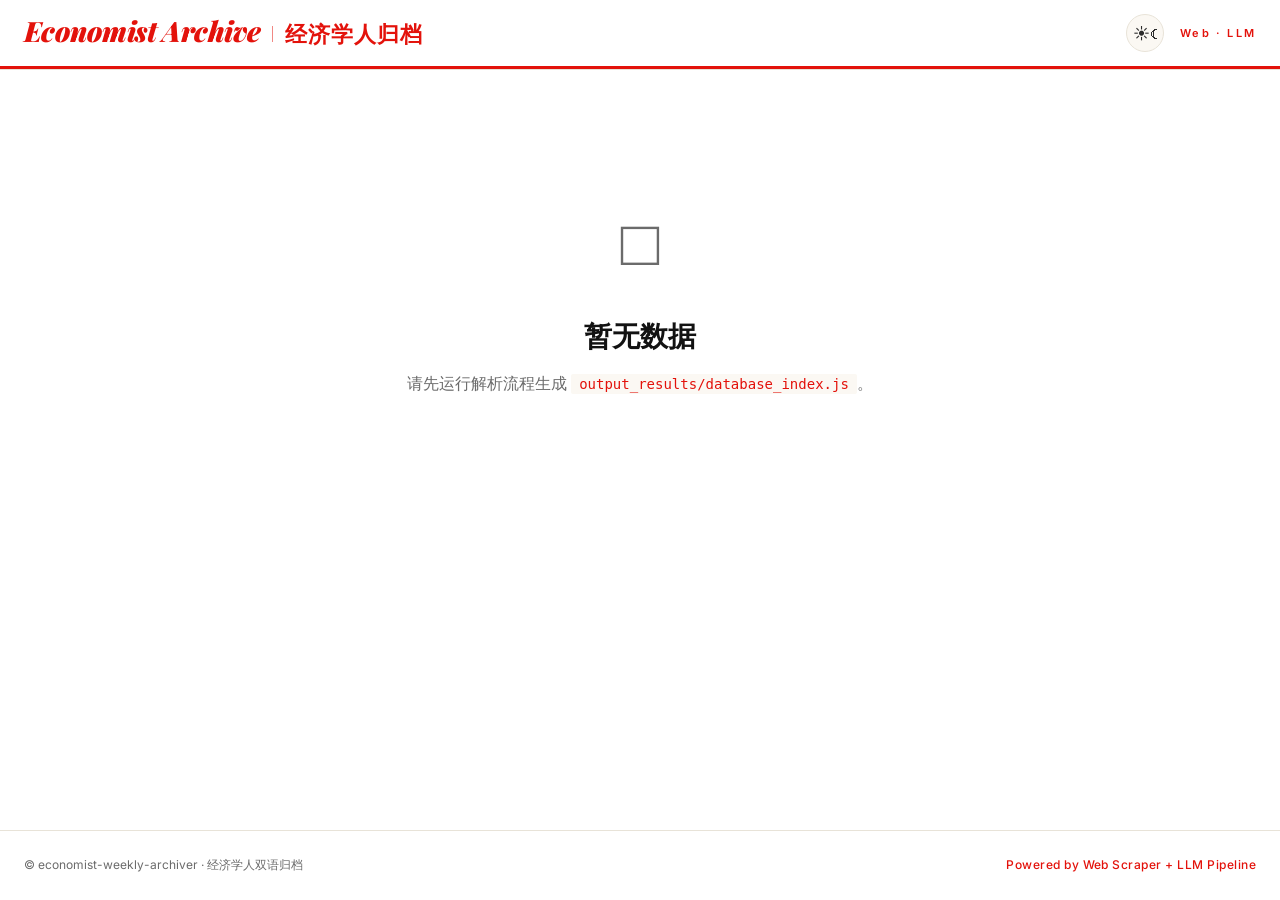
==== commit 84990843: "fix(优化页面)" ====
--- a/index.html
+++ b/index.html
@@ -32,14 +32,6 @@
     </header>
 
     <main id="view-wall" class="view view-wall is-active">
-
-        <section class="publication-switcher" aria-label="选择报刊">
-            <div id="publication-tabs" class="publication-tabs" role="tablist" aria-label="报刊列表"></div>
-            <div class="publication-selection-meta">
-                <h2 id="wall-publication-title"></h2>
-                <span id="wall-publication-meta"></span>
-            </div>
-        </section>
         <section id="cover-grid" class="cover-grid"></section>
         <div id="empty-state" class="empty-state" hidden>
             <div class="empty-icon">□</div>
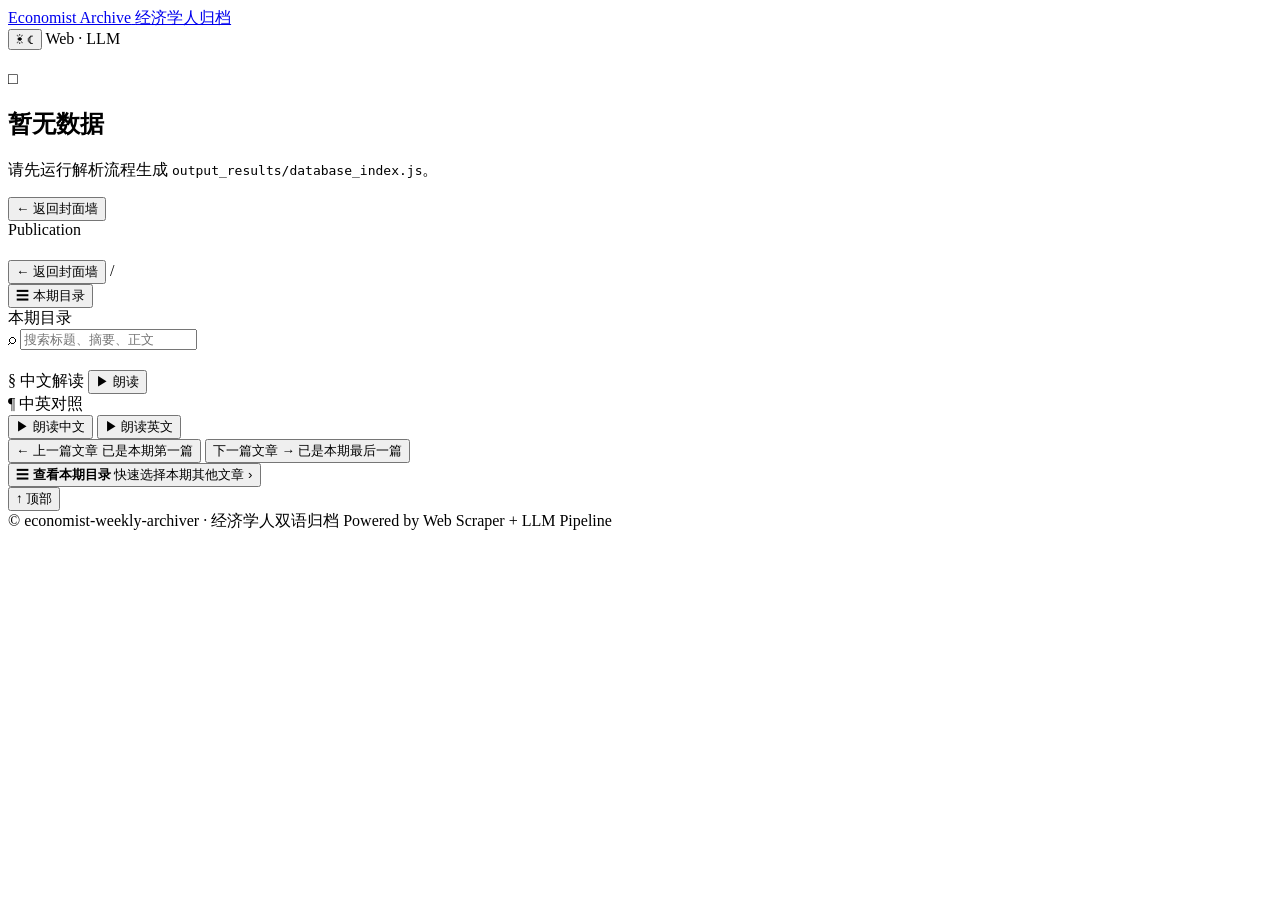
==== commit b3359a16: "chore: publish Economist 2026-10-24 (75 articles)" ====
--- a/index.html
+++ b/index.html
@@ -9,7 +9,7 @@
     <link rel="preconnect" href="https://fonts.googleapis.com">
     <link rel="preconnect" href="https://fonts.gstatic.com" crossorigin>
     <link href="https://fonts.googleapis.com/css2?family=Playfair+Display:ital,wght@0,400;0,700;0,900;1,400&family=Source+Serif+4:ital,opsz,wght@0,8..60,400;0,8..60,600;1,8..60,400&family=Inter:wght@400;500;600;700&display=swap" rel="stylesheet">
-    <link rel="stylesheet" href="frontend/assets/style.css?v=20260728-mobile-tabs-1">
+    <link rel="stylesheet" href="assets/style.css?v=20260728-mobile-tabs-1">
 </head>
 <body>
     <header class="masthead">
@@ -32,6 +32,14 @@
     </header>
 
     <main id="view-wall" class="view view-wall is-active">
+
+        <section class="publication-switcher" aria-label="选择报刊">
+            <div id="publication-tabs" class="publication-tabs" role="tablist" aria-label="报刊列表"></div>
+            <div class="publication-selection-meta">
+                <h2 id="wall-publication-title"></h2>
+                <span id="wall-publication-meta"></span>
+            </div>
+        </section>
         <section id="cover-grid" class="cover-grid"></section>
         <div id="empty-state" class="empty-state" hidden>
             <div class="empty-icon">□</div>
@@ -217,14 +225,14 @@
 
     <script src="https://cdn.jsdelivr.net/npm/marked@13.0.3/marked.min.js"></script>
     <script>
-        window.PAPER_DATABASE_ROOT = './output_results/';
-        window.PAPER_FRONTEND_VERSION = '20260804-pipeline-tts-1';
+        window.PAPER_DATABASE_ROOT = '../output_results/';
+        window.PAPER_FRONTEND_VERSION = '20260822-inline-images-1';
 
         const databaseIndexScript = document.createElement('script');
-        databaseIndexScript.src = `./output_results/database_index.js?v=${Date.now()}`;
+        databaseIndexScript.src = `../output_results/database_index.js?v=${Date.now()}`;
         databaseIndexScript.onload = () => {
             const appScript = document.createElement('script');
-            appScript.src = `frontend/assets/app.js?v=${window.PAPER_FRONTEND_VERSION}`;
+            appScript.src = `assets/app.js?v=${window.PAPER_FRONTEND_VERSION}`;
             document.body.appendChild(appScript);
         };
         databaseIndexScript.onerror = () => {
@@ -233,5 +241,424275 @@
         };
         document.body.appendChild(databaseIndexScript);
     </script>
+
+<script>
+/* legacy inline database for compatibility */
+window.economist_db = [
+  {
+    "id": "art_2026-10-24_001",
+    "issue_date": "2026-10-24",
+    "section": "The world this week",
+    "title": "Politics",
+    "title_zh": "失序蔓延：从欧洲骚乱到大国博弈，政府控制力面临考验",
+    "url": "https://www.economist.com/the-world-this-week/2026/10/22/politics",
+    "summary_md": "本周的国际新闻呈现出同一个不安信号：政府正在同时面对街头失序、社会不满和外部冲突，而维持秩序的能力受到质疑。法国爆发多年未见的大规模骚乱，巴黎、里昂等地实施宵禁，超过2000人被捕。政府承认警方一度失去对局势的控制。意大利也出现伴随抢掠的抗议，阿尔巴尼亚则有学生因腐败、教育和就业问题走上街头。法国和意大利的事件尤其显示，经济压力与政治对立一旦叠加，局部抗议可能迅速演变成对公共机构和商业设施的冲击。\n\n外交层面的不确定性同样上升。Volodymyr Zelensky在奥斯陆会见Donald Trump的特使Steve Witkoff，正值乌克兰与白宫关系恶化之际；随后Witkoff又前往圣彼得堡与Vladimir Putin会谈。Donald Trump放弃执行一项针对俄罗斯的制裁要求，乌克兰认为这削弱了对俄罗斯施压的效果。俄罗斯释放美国公民Stephen Hubbard，则被视为莫斯科与华盛顿关系趋近的又一迹象。与此同时，英国、埃及和土耳其都在考虑或准备帮助Saudi Arabia防御胡塞武装袭击，但各方参与程度仍不清楚。\n\n战争造成的代价继续集中落在平民身上。Sudan两起无人机袭击至少造成数百人死亡，显示这场持续三年的内战正越来越多地采用能够造成大规模伤亡的远程武器。东非还出现跨境政治暴力和Ebola输入病例，说明脆弱国家的安全与公共卫生风险相互叠加。美国则表示，Donald Trump第二任期内被撤销的签证已达30万份，政府继续执行对违法外国人的“零容忍”政策。\n\n一些相对平静的消息并未改变整体氛围。加拿大Alberta多数选民拒绝启动脱离加拿大的正式程序，但支持扩大省政府对移民事务的控制；印度与美国的贸易协议据称接近完成，印尼则因市场失灵风险受到MSCI警告。日本发射探测器前往Phobos，计划在2031年把样本带回地球。文章的总体判断并非世界正在走向单一危机，而是各国政府都在更短时间内处理更多相互交织的压力；这些事件的后续发展，将取决于政府能否恢复信任，并把安全措施转化为可持续的政治和经济安排。",
+    "content_raw": "Curfews were imposed in Paris, Lyon and other cities following the worst rioting and looting in France in years. More than 2,000 people were arrested as masked casseurs, or hooligans, targeted shops, businesses and political premises. The roof of the town hall in Limoges, which withstood two world wars, collapsed after it was set on fire. The government admitted the police had lost control of the protests. The French president addressed the nation and said “nothing justifies” the violence. Marine Le Pen, the right-wing front-runner in next year’s presidential election, warned of a threat to democracy and blamed Mr Macron and the left. Jean-Luc Mélenchon, the left-wing’s candidate, denied he was stirring up trouble by urging support for the protests.\n\n## Broken-windows shopping\n\nWidespread looting accompanied similar protests in Italy. The government announced new security steps that allow the police to detain under-18s for 12 hours, among other measures. To prevent further unrest hundreds of soldiers were deployed to Milan, which has borne the brunt of the trouble and saw luxury-goods shops ransacked.\n\nIn Albania student-led protests over corruption, poor education and a lack of jobs spread from Tirana to other cities and towns. Riot police used tear-gas and rubber bullets against the demonstrators when they reached the Ministry of Education. Edi Rama said he would not resign as prime minister, and warned that the protesters were endangering Albania’s path to membership of the EU.\n\nVolodymyr Zelensky flew to Oslo for a meeting with Steve Witkoff, Donald Trump’s envoy, amid a  deterioration in relations between Ukraine and the White House. Earlier, Mr Trump took another step towards favouring Russia by waiving sanctions mandated by the Graham Act, which he signed into law last month. Mr Zelensky criticised Mr Trump’s waiver, arguing that the act was “supposed to impose truly effective pressure on Russia”. The Americans described the meeting in Oslo as constructive. Mr Witkoff then flew to St Petersburg for talks with Vladimir Putin. The Kremlin said Mr Putin had agreed to restart three-way peace talks.\n\nAt his meeting with Mr Witkoff Mr Putin announced that Stephen Hubbard, an American citizen, had been released from prison. Mr Hubbard, 74, was arrested in 2022. The Russians claim he was manning a checkpoint in Ukraine; his family have rejected accusations that he is a mercenary. His release is another indication of Mr Trump’s closer relations with Moscow. The president had personally called on Mr Putin to set Mr Hubbard free.\n\nBritain said it would deploy fighter jets and a transport aircraft to Saudi Arabia to help defend the kingdom against attacks by the Houthis, Yemeni rebels backed by Iran. The jets will help protect infrastructure and residential areas, but will not conduct offensive strikes against the rebels. In Yemen the Houthis fired missiles at a training camp for government forces, killing at least 73 people. The Yemeni government is allied with the Saudis.\n\nEgypt’s president, Abdel-Fattah al-Sisi, also pledged to help the Saudis, and asked parliament to approve the deployment of combat forces. The extent of any Egyptian involvement in the conflict is unclear. Turkey’s parliament was also considering  a plan to send military personnel to Saudi Arabia.\n\nMore than 80 people were killed in a drone strike near a market in southern Sudan, most of them commuters on their way home from work. The Rapid Support Forces, which controls the area, blamed the strike on the army, which it is fighting in a civil war. Another drone hit a town in a disputed region near the border with South Sudan, killing at least 150 people. Such attacks causing mass civilian casualties have become increasingly common in the three-year conflict.\n\nA former Rwandan soldier and vocal critic of Paul Kagame, Rwanda’s president, was found beheaded near Kampala, the capital of neighbouring Uganda. Robert Kabera, who fled to Uganda in 2020, had recently posted on social media that he feared for his life. He is not the first exiled Rwandan dissident to turn up dead in gruesome circumstances.\n\nNigeria confirmed its first case of Ebola since the Democratic Republic of Congo announced an outbreak of the disease in May. Authorities said the patient had travelled to Nigeria from Uganda. The Ugandan government said there were currently no active cases of the disease in the country.\n\nAmerica’s State Department reported that 300,000 visas have now been revoked during Donald Trump’s second term, up from the 175,000 that had been tallied up to early August. Announcing the new numbers an official reiterated the administration’s policy: “zero tolerance for foreigners here on visas who break the law”.\n\nA non-binding referendum in Alberta saw more than 75% of voters back an option to remain a province of Canada, rather than start the process of holding a binding referendum on splitting away. Mark Carney hailed the outcome as a victory for “unity”. “Canada ​is so much greater than the sum of its parts,” he said. However, Albertans did back other measures in the referendum to give the province more control over immigration.\n\nLuiz Inácio Lula da Silva and Flávio Bolsonaro debated each other ahead of Brazil’s presidential election run-off on October 25th. Polls show the race has narrowed since the first round on October 4th, when Mr Bolsonaro took 47% of the vote to Lula’s 45%.\n\nMarco Rubio, America’s secretary of state, met Subrahmanyam Jaishankar, India’s foreign minister, in Mumbai for talks on finalising a trade deal. The pact has been held up for months because of tensions over American tariffs and India’s purchase of Russian oil. But Mr Rubio now says an agreement is “very, very close”.\n\n## Unhappy anniversary\n\nMore than 9,500 police officers were deployed in Jakarta to deter student-led protests that were called to mark the second anniversary of Prabowo Subianto’s inauguration as Indonesia’s president.  The deterrence worked, as few students gathered to demand Mr Prabowo do more to tackle the cost of living and other grievances. The president’s approval rating has plunged since taking office. MSCI, a global index service, warned that it might remove Indonesia’s emerging-market status because of its “market dysfunction”. Downgrading Indonesia would force many tracking funds to sell their Indonesian assets.\n\nJapan’s space agency launched a spacecraft on a five-year mission to collect samples from Phobos, one of two small moons that orbit Mars, the first-ever return journey from the planet’s system. The spacecraft will enter Martian space in August 2027, landing on Phobos at some point in the following years.  A rover will use a robotic arm to collect moondust. If all goes well, the spacecraft will depart  in 2030 and return to Earth in 2031.",
+    "content_markdown": "Curfews were imposed in Paris, Lyon and other cities following the worst rioting and looting in France in years. More than 2,000 people were arrested as masked casseurs, or hooligans, targeted shops, businesses and political premises. The roof of the town hall in Limoges, which withstood two world wars, collapsed after it was set on fire. The government admitted the police had lost control of the protests. The French president addressed the nation and said “nothing justifies” the violence. Marine Le Pen, the right-wing front-runner in next year’s presidential election, warned of a threat to democracy and blamed Mr Macron and the left. Jean-Luc Mélenchon, the left-wing’s candidate, denied he was stirring up trouble by urging support for the protests.\n\n## Broken-windows shopping\n\nWidespread looting accompanied similar protests in Italy. The government announced new security steps that allow the police to detain under-18s for 12 hours, among other measures. To prevent further unrest hundreds of soldiers were deployed to Milan, which has borne the brunt of the trouble and saw luxury-goods shops ransacked.\n\nIn Albania student-led protests over corruption, poor education and a lack of jobs spread from Tirana to other cities and towns. Riot police used tear-gas and rubber bullets against the demonstrators when they reached the Ministry of Education. Edi Rama said he would not resign as prime minister, and warned that the protesters were endangering Albania’s path to membership of the EU.\n\nVolodymyr Zelensky flew to Oslo for a meeting with Steve Witkoff, Donald Trump’s envoy, amid a  deterioration in relations between Ukraine and the White House. Earlier, Mr Trump took another step towards favouring Russia by waiving sanctions mandated by the Graham Act, which he signed into law last month. Mr Zelensky criticised Mr Trump’s waiver, arguing that the act was “supposed to impose truly effective pressure on Russia”. The Americans described the meeting in Oslo as constructive. Mr Witkoff then flew to St Petersburg for talks with Vladimir Putin. The Kremlin said Mr Putin had agreed to restart three-way peace talks.\n\nAt his meeting with Mr Witkoff Mr Putin announced that Stephen Hubbard, an American citizen, had been released from prison. Mr Hubbard, 74, was arrested in 2022. The Russians claim he was manning a checkpoint in Ukraine; his family have rejected accusations that he is a mercenary. His release is another indication of Mr Trump’s closer relations with Moscow. The president had personally called on Mr Putin to set Mr Hubbard free.\n\nBritain said it would deploy fighter jets and a transport aircraft to Saudi Arabia to help defend the kingdom against attacks by the Houthis, Yemeni rebels backed by Iran. The jets will help protect infrastructure and residential areas, but will not conduct offensive strikes against the rebels. In Yemen the Houthis fired missiles at a training camp for government forces, killing at least 73 people. The Yemeni government is allied with the Saudis.\n\nEgypt’s president, Abdel-Fattah al-Sisi, also pledged to help the Saudis, and asked parliament to approve the deployment of combat forces. The extent of any Egyptian involvement in the conflict is unclear. Turkey’s parliament was also considering  a plan to send military personnel to Saudi Arabia.\n\nMore than 80 people were killed in a drone strike near a market in southern Sudan, most of them commuters on their way home from work. The Rapid Support Forces, which controls the area, blamed the strike on the army, which it is fighting in a civil war. Another drone hit a town in a disputed region near the border with South Sudan, killing at least 150 people. Such attacks causing mass civilian casualties have become increasingly common in the three-year conflict.\n\nA former Rwandan soldier and vocal critic of Paul Kagame, Rwanda’s president, was found beheaded near Kampala, the capital of neighbouring Uganda. Robert Kabera, who fled to Uganda in 2020, had recently posted on social media that he feared for his life. He is not the first exiled Rwandan dissident to turn up dead in gruesome circumstances.\n\nNigeria confirmed its first case of Ebola since the Democratic Republic of Congo announced an outbreak of the disease in May. Authorities said the patient had travelled to Nigeria from Uganda. The Ugandan government said there were currently no active cases of the disease in the country.\n\nAmerica’s State Department reported that 300,000 visas have now been revoked during Donald Trump’s second term, up from the 175,000 that had been tallied up to early August. Announcing the new numbers an official reiterated the administration’s policy: “zero tolerance for foreigners here on visas who break the law”.\n\nA non-binding referendum in Alberta saw more than 75% of voters back an option to remain a province of Canada, rather than start the process of holding a binding referendum on splitting away. Mark Carney hailed the outcome as a victory for “unity”. “Canada ​is so much greater than the sum of its parts,” he said. However, Albertans did back other measures in the referendum to give the province more control over immigration.\n\nLuiz Inácio Lula da Silva and Flávio Bolsonaro debated each other ahead of Brazil’s presidential election run-off on October 25th. Polls show the race has narrowed since the first round on October 4th, when Mr Bolsonaro took 47% of the vote to Lula’s 45%.\n\nMarco Rubio, America’s secretary of state, met Subrahmanyam Jaishankar, India’s foreign minister, in Mumbai for talks on finalising a trade deal. The pact has been held up for months because of tensions over American tariffs and India’s purchase of Russian oil. But Mr Rubio now says an agreement is “very, very close”.\n\n## Unhappy anniversary\n\nMore than 9,500 police officers were deployed in Jakarta to deter student-led protests that were called to mark the second anniversary of Prabowo Subianto’s inauguration as Indonesia’s president.  The deterrence worked, as few students gathered to demand Mr Prabowo do more to tackle the cost of living and other grievances. The president’s approval rating has plunged since taking office. MSCI, a global index service, warned that it might remove Indonesia’s emerging-market status because of its “market dysfunction”. Downgrading Indonesia would force many tracking funds to sell their Indonesian assets.\n\nJapan’s space agency launched a spacecraft on a five-year mission to collect samples from Phobos, one of two small moons that orbit Mars, the first-ever return journey from the planet’s system. The spacecraft will enter Martian space in August 2027, landing on Phobos at some point in the following years.  A rover will use a robotic arm to collect moondust. If all goes well, the spacecraft will depart  in 2030 and return to Earth in 2031.",
+    "paragraphs": [
+      {
+        "para_id": "art_2026-10-24_001_p1",
+        "en_text": "Curfews were imposed in Paris, Lyon and other cities following the worst rioting and looting in France in years. More than 2,000 people were arrested as masked casseurs, or hooligans, targeted shops, businesses and political premises. The roof of the town hall in Limoges, which withstood two world wars, collapsed after it was set on fire. The government admitted the police had lost control of the protests. The French president addressed the nation and said “nothing justifies” the violence. Marine Le Pen, the right-wing front-runner in next year’s presidential election, warned of a threat to democracy and blamed Mr Macron and the left. Jean-Luc Mélenchon, the left-wing’s candidate, denied he was stirring up trouble by urging support for the protests.",
+        "zh_text": "法国巴黎、里昂和其他城市实施了宵禁。此前，法国发生了多年来最严重的骚乱和掠夺事件。蒙面暴徒袭击商店、企业和政治机构，已有2000多人被捕。利摩日市政厅的屋顶在遭纵火后坍塌；这座建筑曾经挺过两次世界大战。政府承认，警方已经失去了对抗议活动的控制。法国总统向全国发表讲话，称“没有任何理由”可以为暴力行为开脱。Marine Le Pen 是明年总统大选右翼阵营的领先候选人，她警告说民主正受到威胁，并将责任归咎于 Macron 和左翼。左翼候选人 Jean-Luc Mélenchon 否认自己是在煽动事端，称他只是呼吁支持抗议活动。",
+        "role": "body"
+      },
+      {
+        "para_id": "art_2026-10-24_001_p2",
+        "en_text": "Broken-windows shopping",
+        "zh_text": "砸橱窗式抢购",
+        "role": "crosshead"
+      },
+      {
+        "para_id": "art_2026-10-24_001_p3",
+        "en_text": "Widespread looting accompanied similar protests in Italy. The government announced new security steps that allow the police to detain under-18s for 12 hours, among other measures. To prevent further unrest hundreds of soldiers were deployed to Milan, which has borne the brunt of the trouble and saw luxury-goods shops ransacked.",
+        "zh_text": "意大利也发生了类似的抗议活动，并伴随着大范围掠夺。政府宣布采取新的安保措施，其中包括允许警方拘留未满18岁的人员12小时。为防止骚乱进一步蔓延，数百名士兵被部署到米兰。这座城市首当其冲，奢侈品商店遭到洗劫。",
+        "role": "body"
+      },
+      {
+        "para_id": "art_2026-10-24_001_p4",
+        "en_text": "In Albania student-led protests over corruption, poor education and a lack of jobs spread from Tirana to other cities and towns. Riot police used tear-gas and rubber bullets against the demonstrators when they reached the Ministry of Education. Edi Rama said he would not resign as prime minister, and warned that the protesters were endangering Albania’s path to membership of the EU.",
+        "zh_text": "阿尔巴尼亚由学生发起的抗议活动最初针对腐败、教育质量低下和就业机会不足，随后从首都地拉那蔓延到其他城市和城镇。示威者抵达教育部时，防暴警察使用了催泪瓦斯和橡皮子弹。Edi Rama 表示自己不会辞去总理职务，并警告说，抗议者正在危及阿尔巴尼亚加入欧盟（EU）的道路。",
+        "role": "body"
+      },
+      {
+        "para_id": "art_2026-10-24_001_p5",
+        "en_text": "Volodymyr Zelensky flew to Oslo for a meeting with Steve Witkoff, Donald Trump’s envoy, amid a  deterioration in relations between Ukraine and the White House. Earlier, Mr Trump took another step towards favouring Russia by waiving sanctions mandated by the Graham Act, which he signed into law last month. Mr Zelensky criticised Mr Trump’s waiver, arguing that the act was “supposed to impose truly effective pressure on Russia”. The Americans described the meeting in Oslo as constructive. Mr Witkoff then flew to St Petersburg for talks with Vladimir Putin. The Kremlin said Mr Putin had agreed to restart three-way peace talks.",
+        "zh_text": "在乌克兰与白宫关系恶化之际，Volodymyr Zelensky 飞往奥斯陆，与 Donald Trump 的特使 Steve Witkoff 会面。此前，Trump 签署了上月正式生效的《Graham法案》（Graham Act），而他又向偏袒俄罗斯迈出了一步，放弃执行该法案规定的制裁。Zelensky 批评 Trump 的豁免决定，认为这项法律“本应对俄罗斯施加真正有效的压力”。美方称，奥斯陆会谈富有建设性。随后，Witkoff 飞往圣彼得堡，与 Vladimir Putin 举行会谈。克里姆林宫表示，Putin 已同意重启三方和谈。",
+        "role": "body"
+      },
+      {
+        "para_id": "art_2026-10-24_001_p6",
+        "en_text": "At his meeting with Mr Witkoff Mr Putin announced that Stephen Hubbard, an American citizen, had been released from prison. Mr Hubbard, 74, was arrested in 2022. The Russians claim he was manning a checkpoint in Ukraine; his family have rejected accusations that he is a mercenary. His release is another indication of Mr Trump’s closer relations with Moscow. The president had personally called on Mr Putin to set Mr Hubbard free.",
+        "zh_text": "Putin 在与 Witkoff 会面时宣布，美国公民 Stephen Hubbard 已获释。74岁的 Hubbard 于2022年被捕。俄方称他曾在乌克兰负责驻守检查站；他的家人否认有关他是雇佣兵的指控。他获释再次表明 Trump 与莫斯科的关系正在进一步密切。Trump 此前曾亲自要求 Putin 释放 Hubbard。",
+        "role": "body"
+      },
+      {
+        "para_id": "art_2026-10-24_001_p7",
+        "en_text": "Britain said it would deploy fighter jets and a transport aircraft to Saudi Arabia to help defend the kingdom against attacks by the Houthis, Yemeni rebels backed by Iran. The jets will help protect infrastructure and residential areas, but will not conduct offensive strikes against the rebels. In Yemen the Houthis fired missiles at a training camp for government forces, killing at least 73 people. The Yemeni government is allied with the Saudis.",
+        "zh_text": "英国表示，将向沙特阿拉伯部署战斗机和一架运输机，帮助保护这个王国免受胡塞武装袭击。胡塞武装是得到伊朗支持的也门叛军。战斗机将协助保护基础设施和居民区，但不会对叛军发动进攻性空袭。在也门，胡塞武装向政府军的一个训练营发射导弹，造成至少73人死亡。也门政府与沙特结盟。",
+        "role": "body"
+      },
+      {
+        "para_id": "art_2026-10-24_001_p8",
+        "en_text": "Egypt’s president, Abdel-Fattah al-Sisi, also pledged to help the Saudis, and asked parliament to approve the deployment of combat forces. The extent of any Egyptian involvement in the conflict is unclear. Turkey’s parliament was also considering  a plan to send military personnel to Saudi Arabia.",
+        "zh_text": "埃及总统 Abdel-Fattah al-Sisi 也承诺帮助沙特，并要求议会批准部署作战部队。目前尚不清楚埃及将在这场冲突中参与到什么程度。土耳其议会也在审议向沙特派遣军人的计划。",
+        "role": "body"
+      },
+      {
+        "para_id": "art_2026-10-24_001_p9",
+        "en_text": "More than 80 people were killed in a drone strike near a market in southern Sudan, most of them commuters on their way home from work. The Rapid Support Forces, which controls the area, blamed the strike on the army, which it is fighting in a civil war. Another drone hit a town in a disputed region near the border with South Sudan, killing at least 150 people. Such attacks causing mass civilian casualties have become increasingly common in the three-year conflict.",
+        "zh_text": "苏丹南部一处市场附近发生无人机袭击，造成80多人死亡，其中大多数是下班回家的通勤者。控制该地区的快速支援部队（Rapid Support Forces）将袭击归咎于与其交战的政府军。另一架无人机袭击了南苏丹边境附近一处存在争议的地区，至少造成150人死亡。在这场持续三年的冲突中，此类造成大量平民伤亡的袭击日益频繁。",
+        "role": "body"
+      },
+      {
+        "para_id": "art_2026-10-24_001_p10",
+        "en_text": "A former Rwandan soldier and vocal critic of Paul Kagame, Rwanda’s president, was found beheaded near Kampala, the capital of neighbouring Uganda. Robert Kabera, who fled to Uganda in 2020, had recently posted on social media that he feared for his life. He is not the first exiled Rwandan dissident to turn up dead in gruesome circumstances.",
+        "zh_text": "一名曾在卢旺达军队服役、并公开批评卢旺达总统 Paul Kagame 的前士兵，在邻国乌干达首都坎帕拉附近被发现遭斩首身亡。Robert Kabera 于2020年逃往乌干达，最近曾在社交媒体上发帖称自己担心有生命危险。他并不是第一个在骇人听闻的情况下死亡的流亡卢旺达异议人士。",
+        "role": "body"
+      },
+      {
+        "para_id": "art_2026-10-24_001_p11",
+        "en_text": "Nigeria confirmed its first case of Ebola since the Democratic Republic of Congo announced an outbreak of the disease in May. Authorities said the patient had travelled to Nigeria from Uganda. The Ugandan government said there were currently no active cases of the disease in the country.",
+        "zh_text": "自刚果民主共和国于5月宣布埃博拉疫情暴发以来，尼日利亚确认了首例埃博拉病例。有关部门表示，患者从乌干达前往尼日利亚。乌干达政府称，该国目前没有活跃病例。",
+        "role": "body"
+      },
+      {
+        "para_id": "art_2026-10-24_001_p12",
+        "en_text": "America’s State Department reported that 300,000 visas have now been revoked during Donald Trump’s second term, up from the 175,000 that had been tallied up to early August. Announcing the new numbers an official reiterated the administration’s policy: “zero tolerance for foreigners here on visas who break the law”.",
+        "zh_text": "美国国务院（State Department）报告称，Donald Trump 第二任期内被吊销的签证数量现已达到30万份，高于截至8月初统计的17.5万份。一名官员在公布新数据时重申了政府的政策：“对那些持签证留在美国却违法的外国人，实行零容忍。”",
+        "role": "body"
+      },
+      {
+        "para_id": "art_2026-10-24_001_p13",
+        "en_text": "A non-binding referendum in Alberta saw more than 75% of voters back an option to remain a province of Canada, rather than start the process of holding a binding referendum on splitting away. Mark Carney hailed the outcome as a victory for “unity”. “Canada ​is so much greater than the sum of its parts,” he said. However, Albertans did back other measures in the referendum to give the province more control over immigration.",
+        "zh_text": "在阿尔伯塔举行的一场不具约束力的公投中，超过75%的选民支持继续作为加拿大的一个省，而不是启动举行具有约束力的脱离公投的程序。Mark Carney 称这一结果是“团结”的胜利。他说：“加拿大远不只是各组成部分之和。”不过，阿尔伯塔省民众也在公投中支持其他措施，要求该省在移民问题上拥有更大控制权。",
+        "role": "body"
+      },
+      {
+        "para_id": "art_2026-10-24_001_p14",
+        "en_text": "Luiz Inácio Lula da Silva and Flávio Bolsonaro debated each other ahead of Brazil’s presidential election run-off on October 25th. Polls show the race has narrowed since the first round on October 4th, when Mr Bolsonaro took 47% of the vote to Lula’s 45%.",
+        "zh_text": "在巴西总统大选第二轮投票前，Luiz Inácio Lula da Silva 与 Flávio Bolsonaro 展开辩论。民调显示，自10月4日举行的首轮投票以来，两人的差距已经缩小；当时 Bolsonaro 获得47%的选票，Lula 获得45%。",
+        "role": "body"
+      },
+      {
+        "para_id": "art_2026-10-24_001_p15",
+        "en_text": "Marco Rubio, America’s secretary of state, met Subrahmanyam Jaishankar, India’s foreign minister, in Mumbai for talks on finalising a trade deal. The pact has been held up for months because of tensions over American tariffs and India’s purchase of Russian oil. But Mr Rubio now says an agreement is “very, very close”.",
+        "zh_text": "美国国务卿 Marco Rubio 在孟买会见印度外交部长 Subrahmanyam Jaishankar，商讨敲定贸易协议。由于双方在美国关税以及印度购买俄罗斯石油问题上存在紧张关系，这项协议已经搁置数月。不过，Rubio 现在表示，协议“已经非常、非常接近达成”。",
+        "role": "body"
+      },
+      {
+        "para_id": "art_2026-10-24_001_p16",
+        "en_text": "Unhappy anniversary",
+        "zh_text": "不愉快的周年纪念",
+        "role": "crosshead"
+      },
+      {
+        "para_id": "art_2026-10-24_001_p17",
+        "en_text": "More than 9,500 police officers were deployed in Jakarta to deter student-led protests that were called to mark the second anniversary of Prabowo Subianto’s inauguration as Indonesia’s president.  The deterrence worked, as few students gathered to demand Mr Prabowo do more to tackle the cost of living and other grievances. The president’s approval rating has plunged since taking office. MSCI, a global index service, warned that it might remove Indonesia’s emerging-market status because of its “market dysfunction”. Downgrading Indonesia would force many tracking funds to sell their Indonesian assets.",
+        "zh_text": "为阻止学生发起抗议，超过9500名警察被部署到雅加达。抗议活动原计划纪念 Prabowo Subianto 就任印度尼西亚总统两周年。警方的震慑发挥了作用，只有少数学生聚集起来，要求 Prabowo 采取更多措施应对生活成本上升及其他不满。总统的支持率自上任以来大幅下滑。全球指数服务机构 MSCI 警告称，可能会取消印度尼西亚的新兴市场地位，理由是该国存在“市场失灵”。一旦印度尼西亚被降级，许多跟踪指数的基金将被迫抛售其持有的印尼资产。",
+        "role": "body"
+      },
+      {
+        "para_id": "art_2026-10-24_001_p18",
+        "en_text": "Japan’s space agency launched a spacecraft on a five-year mission to collect samples from Phobos, one of two small moons that orbit Mars, the first-ever return journey from the planet’s system. The spacecraft will enter Martian space in August 2027, landing on Phobos at some point in the following years.  A rover will use a robotic arm to collect moondust. If all goes well, the spacecraft will depart  in 2030 and return to Earth in 2031.",
+        "zh_text": "日本航天机构发射了一艘航天器，执行为期五年的任务，前往火星两颗小卫星之一的火卫一采集样本。这将是人类首次从火星系统完成往返取样任务。航天器将于2027年8月进入火星空间，并在随后几年中的某个时间登陆火卫一。一辆探测车将使用机械臂采集月壤。如果一切顺利，航天器将于2030年离开火星，并于2031年返回地球。",
+        "role": "body"
+      }
+    ],
+    "images": [],
+    "image_placements": [],
+    "image_insights": [],
+    "compiled_article": true,
+    "compile_status": "complete",
+    "glossary_entries": [
+      {
+        "id": "person-marine-le-pen",
+        "term": "Marine Le Pen",
+        "term_zh": "玛丽娜·勒庞",
+        "type": "person",
+        "description_zh": "法国国民联盟政治人物，长期代表法国右翼民族主义力量。文中她被称为下一届总统选举右翼阵营的领先候选人，并就法国骚乱发表看法，将政治责任归咎于马克龙及左翼，同时警告民主受到威胁。",
+        "version": 2
+      },
+      {
+        "id": "person-macron",
+        "term": "Macron",
+        "term_zh": "马克龙",
+        "type": "person",
+        "description_zh": "法国总统埃马纽埃尔·马克龙的姓氏。文中法国政府在骚乱期间承认警方失去对局势的控制，马克龙则向全国发表讲话，谴责暴力；勒庞随后将骚乱的政治责任归咎于他及法国左翼。",
+        "version": 2
+      },
+      {
+        "id": "person-jean-luc-m",
+        "term": "Jean-Luc M",
+        "term_zh": "让-吕克·梅朗雄",
+        "type": "person",
+        "description_zh": "法国左翼政治人物让-吕克·梅朗雄姓名的英文开头部分，完整英文名为 Jean-Luc Mélenchon。他是法国左翼的重要代表，文中被称为左翼候选人，并否认自己通过支持抗议活动煽动事端。",
+        "version": 2
+      },
+      {
+        "id": "person-edi-rama",
+        "term": "Edi Rama",
+        "term_zh": "埃迪·拉马",
+        "type": "person",
+        "description_zh": "阿尔巴尼亚政治人物及总理。文中学生抗议从地拉那扩散至其他地区，示威者批评腐败、教育和就业问题；拉马表示不会辞职，并警告抗议活动可能危及阿尔巴尼亚加入欧盟的进程。",
+        "version": 2
+      },
+      {
+        "id": "acronym-eu",
+        "term": "EU",
+        "term_zh": "欧盟",
+        "type": "acronym",
+        "description_zh": "European Union 的英文缩写，即欧洲联盟，是由欧洲国家组成的政治与经济一体化组织。文中阿尔巴尼亚总理警告，国内抗议活动可能损害该国寻求加入欧盟的政治进程和对外承诺。",
+        "version": 2
+      },
+      {
+        "id": "person-volodymyr-zelensky",
+        "term": "Volodymyr Zelensky",
+        "term_zh": "弗拉基米尔·泽连斯基",
+        "type": "person",
+        "description_zh": "乌克兰总统弗拉基米尔·泽连斯基。文中乌克兰与美国白宫关系恶化之际，他前往奥斯陆会见美国特使史蒂夫·威特科夫，并批评特朗普放弃执行对俄罗斯施压的制裁措施。",
+        "version": 2
+      },
+      {
+        "id": "person-donald-trump",
+        "term": "Donald Trump",
+        "term_zh": "唐纳德·特朗普",
+        "type": "person",
+        "description_zh": "美国政治人物及总统。文中他被描述为乌克兰事务中的关键决策者，签署《Graham法案》后又放弃执行其规定的部分制裁，并曾亲自要求俄罗斯总统普京释放美国公民 Hubbard。",
+        "version": 2
+      },
+      {
+        "id": "person-steve-witkoff",
+        "term": "Steve Witkoff",
+        "term_zh": "史蒂夫·威特科夫",
+        "type": "person",
+        "description_zh": "美国总统特朗普派往外交事务中的特使。文中他在奥斯陆与乌克兰总统泽连斯基会面，随后前往圣彼得堡与俄罗斯总统普京会谈，并参与推动重启俄乌三方和平谈判。",
+        "version": 2
+      },
+      {
+        "id": "person-trump",
+        "term": "Trump",
+        "term_zh": "特朗普",
+        "type": "person",
+        "description_zh": "美国总统特朗普的姓氏。本文中该名称出现在有关《Graham法案》制裁豁免、对俄罗斯政策以及释放美国囚犯的报道中，指向同一位美国总统，而非单独的政治机构或政策名称。",
+        "version": 2
+      },
+      {
+        "id": "person-graham",
+        "term": "Graham",
+        "term_zh": "格雷厄姆",
+        "type": "person",
+        "description_zh": "美国政治人物林赛·格雷厄姆姓名中的姓氏，通常与共和党参议员林赛·格雷厄姆相关。文中该名称出现在《Graham法案》的简称中，相关法律被描述为要求对俄罗斯施加有效制裁压力。",
+        "version": 2
+      },
+      {
+        "id": "policy_law-graham-act",
+        "term": "Graham Act",
+        "term_zh": "《格雷厄姆法案》",
+        "type": "policy_law",
+        "description_zh": "文中所称的美国《Graham法案》，是一项涉及对俄罗斯施加制裁压力的美国法律。报道指出，该法案已由特朗普签署生效，但特朗普后来放弃执行其中规定的制裁，引发泽连斯基批评。",
+        "version": 2
+      },
+      {
+        "id": "person-zelensky",
+        "term": "Zelensky",
+        "term_zh": "泽连斯基",
+        "type": "person",
+        "description_zh": "乌克兰总统弗拉基米尔·泽连斯基的姓氏。文中他批评特朗普对《Graham法案》制裁的豁免决定，认为该法律原本应当对俄罗斯施加真正有效的压力，体现乌克兰对美国政策变化的担忧。",
+        "version": 2
+      },
+      {
+        "id": "person-witkoff",
+        "term": "Witkoff",
+        "term_zh": "威特科夫",
+        "type": "person",
+        "description_zh": "美国特使史蒂夫·威特科夫的姓氏。文中他先在奥斯陆与泽连斯基会面，随后前往圣彼得堡同普京谈判；他的穿梭会谈被置于俄乌关系恶化及和平谈判重启的背景下。",
+        "version": 2
+      },
+      {
+        "id": "person-vladimir-putin",
+        "term": "Vladimir Putin",
+        "term_zh": "弗拉基米尔·普京",
+        "type": "person",
+        "description_zh": "俄罗斯总统弗拉基米尔·普京。文中他在圣彼得堡会见美国特使威特科夫，克里姆林宫随后表示他同意重启三方和平谈判；在另一段报道中，他还被特朗普要求释放美国公民 Hubbard。",
+        "version": 2
+      },
+      {
+        "id": "person-putin",
+        "term": "Putin",
+        "term_zh": "普京",
+        "type": "person",
+        "description_zh": "俄罗斯总统弗拉基米尔·普京的姓氏。本文中他是俄美接触、俄乌和平谈判以及美国公民 Hubbard 获释等事件的核心人物，报道强调了特朗普与莫斯科关系变化所产生的影响。",
+        "version": 2
+      },
+      {
+        "id": "person-stephen-hubbard",
+        "term": "Stephen Hubbard",
+        "term_zh": "斯蒂芬·哈伯德",
+        "type": "person",
+        "description_zh": "美国公民斯蒂芬·哈伯德，文中称其74岁，曾于2022年在俄罗斯方面控制的地区被捕。俄方指称他在乌克兰一处检查站工作，其家人否认他是雇佣兵；报道重点是他获释及其外交意义。",
+        "version": 2
+      },
+      {
+        "id": "person-hubbard",
+        "term": "Hubbard",
+        "term_zh": "哈伯德",
+        "type": "person",
+        "description_zh": "美国公民斯蒂芬·哈伯德的姓氏。文中俄罗斯方面称他曾在乌克兰负责驻守检查站，而其家人否认有关雇佣兵身份的指控；他的释放被报道为特朗普与莫斯科关系趋近的又一迹象。",
+        "version": 2
+      },
+      {
+        "id": "person-abdel-fattah-al-sisi",
+        "term": "Abdel-Fattah al-Sisi",
+        "term_zh": "阿卜杜勒-法塔赫·塞西",
+        "type": "person",
+        "description_zh": "埃及总统阿卜杜勒-法塔赫·塞西。文中也门胡塞武装与沙特冲突升级后，他承诺帮助沙特，并要求埃及议会批准部署作战部队；报道同时指出埃及实际参与冲突的程度尚不明确。",
+        "version": 2
+      },
+      {
+        "id": "organization-rapid-support-forces",
+        "term": "Rapid Support Forces",
+        "term_zh": "快速支援部队",
+        "type": "organization",
+        "description_zh": "苏丹快速支援部队，是苏丹内战中的主要武装力量之一。文中称其控制苏丹南部相关地区，并把市场附近无人机袭击归咎于与其交战的政府军；该地区的武装控制关系是报道的重要背景。",
+        "version": 2
+      },
+      {
+        "id": "person-paul-kagame",
+        "term": "Paul Kagame",
+        "term_zh": "保罗·卡加梅",
+        "type": "person",
+        "description_zh": "卢旺达总统保罗·卡加梅。文中一名曾公开批评卡加梅的卢旺达前士兵在乌干达遇害，报道将这一案件放在卢旺达流亡异议人士曾遭遇危险的背景下进行介绍。",
+        "version": 2
+      },
+      {
+        "id": "person-robert-kabera",
+        "term": "Robert Kabera",
+        "term_zh": "罗伯特·卡贝拉",
+        "type": "person",
+        "description_zh": "卢旺达前士兵及流亡异议人士罗伯特·卡贝拉。文中称他于2020年逃往乌干达，遇害前曾在社交媒体发文表示担心自身安全，后来在乌干达首都坎帕拉附近被发现遭斩首身亡。",
+        "version": 2
+      },
+      {
+        "id": "organization-state-department",
+        "term": "State Department",
+        "term_zh": "美国国务院",
+        "type": "organization",
+        "description_zh": "美国国务院，即美国联邦政府负责外交事务的部门。文中该机构公布数据显示，特朗普第二任期内被吊销的签证数量达到30万份，并重申对持签证违法外国人实行零容忍的行政政策。",
+        "version": 2
+      },
+      {
+        "id": "person-mark-carney",
+        "term": "Mark Carney",
+        "term_zh": "马克·卡尼",
+        "type": "person",
+        "description_zh": "加拿大政治人物及总理马克·卡尼。文中阿尔伯塔省举行不具约束力的公投，超过四分之三选民支持继续留在加拿大；卡尼将结果称为“团结”的胜利，同时该省民众支持扩大地方移民管理权限。",
+        "version": 2
+      },
+      {
+        "id": "person-luiz-in",
+        "term": "Luiz In",
+        "term_zh": "路易斯·伊纳西奥·卢拉·达席尔瓦",
+        "type": "person",
+        "description_zh": "巴西总统路易斯·伊纳西奥·卢拉·达席尔瓦英文全名中的前半部分。文中他参加巴西总统大选第二轮辩论，报道比较了他与博索纳罗阵营候选人在首轮投票中的得票率及双方竞争态势。",
+        "version": 2
+      },
+      {
+        "id": "person-cio-lula-da-silva",
+        "term": "cio Lula da Silva",
+        "term_zh": "路易斯·伊纳西奥·卢拉·达席尔瓦",
+        "type": "person",
+        "description_zh": "巴西总统卢拉全名 Luiz Inácio Lula da Silva 中的后半段英文字符串。文中该姓名指巴西总统卢拉，他在总统大选第二轮投票前与弗拉维奥·博索纳罗展开电视辩论，首轮得票率略低于对手。",
+        "version": 2
+      },
+      {
+        "id": "person-fl",
+        "term": "Fl",
+        "term_zh": "弗拉维奥·博索纳罗",
+        "type": "person",
+        "description_zh": "巴西政治人物弗拉维奥·博索纳罗姓名中的开头字符串。文中他作为总统大选候选人参加第二轮投票前的辩论，并在首轮投票中获得47%的选票，高于卢拉的45%。",
+        "version": 2
+      },
+      {
+        "id": "person-vio-bolsonaro",
+        "term": "vio Bolsonaro",
+        "term_zh": "弗拉维奥·博索纳罗",
+        "type": "person",
+        "description_zh": "巴西政治人物弗拉维奥·博索纳罗姓名中的后半段英文字符串。文中他是巴西总统选举首轮得票领先者，并在第二轮投票前同卢拉进行竞选辩论，报道指出两人的民调差距后来有所缩小。",
+        "version": 2
+      },
+      {
+        "id": "person-bolsonaro",
+        "term": "Bolsonaro",
+        "term_zh": "博索纳罗",
+        "type": "person",
+        "description_zh": "巴西政治人物博索纳罗的姓氏。文中其具体所指为弗拉维奥·博索纳罗，他在巴西总统大选首轮获得47%的选票，随后在第二轮投票前与卢拉进行公开辩论。",
+        "version": 2
+      },
+      {
+        "id": "person-lula",
+        "term": "Lula",
+        "term_zh": "卢拉",
+        "type": "person",
+        "description_zh": "巴西总统路易斯·伊纳西奥·卢拉·达席尔瓦的常用简称。文中他参加总统大选第二轮投票前的辩论，并在首轮投票中获得45%的选票，民调显示其与博索纳罗阵营候选人的竞争趋于接近。",
+        "version": 2
+      },
+      {
+        "id": "person-marco-rubio",
+        "term": "Marco Rubio",
+        "term_zh": "马可·鲁比奥",
+        "type": "person",
+        "description_zh": "美国国务卿马可·鲁比奥。文中他在印度孟买会见印度外交部长苏杰生，讨论敲定贸易协议；该协议此前因美国关税问题及印度购买俄罗斯石油而搁置数月，但鲁比奥称协议已接近达成。",
+        "version": 2
+      },
+      {
+        "id": "person-subrahmanyam-jaishankar",
+        "term": "Subrahmanyam Jaishankar",
+        "term_zh": "苏杰生",
+        "type": "person",
+        "description_zh": "印度外交部长苏布拉马尼亚姆·苏杰生。文中他在孟买会见美国国务卿鲁比奥，双方讨论一项贸易协议的最终敲定；谈判此前受到美国关税政策和印度继续购买俄罗斯石油等分歧影响。",
+        "version": 2
+      },
+      {
+        "id": "person-rubio",
+        "term": "Rubio",
+        "term_zh": "鲁比奥",
+        "type": "person",
+        "description_zh": "美国国务卿马可·鲁比奥的姓氏。文中他在与印度外交部长会谈后表示，美印贸易协议已经“非常、非常接近”达成，反映出双方试图缓解关税与能源贸易分歧并完成谈判。",
+        "version": 2
+      }
+    ],
+    "term_annotations": [
+      {
+        "glossary_id": "person-marine-le-pen",
+        "paragraph_index": 1,
+        "text_field": "zh_text",
+        "surface": "Marine Le Pen",
+        "occurrence": 1
+      },
+      {
+        "glossary_id": "person-macron",
+        "paragraph_index": 1,
+        "text_field": "zh_text",
+        "surface": "Macron",
+        "occurrence": 1
+      },
+      {
+        "glossary_id": "person-jean-luc-m",
+        "paragraph_index": 1,
+        "text_field": "zh_text",
+        "surface": "Jean-Luc M",
+        "occurrence": 1
+      },
+      {
+        "glossary_id": "person-edi-rama",
+        "paragraph_index": 4,
+        "text_field": "zh_text",
+        "surface": "Edi Rama",
+        "occurrence": 1
+      },
+      {
+        "glossary_id": "acronym-eu",
+        "paragraph_index": 4,
+        "text_field": "zh_text",
+        "surface": "EU",
+        "occurrence": 1
+      },
+      {
+        "glossary_id": "person-volodymyr-zelensky",
+        "paragraph_index": 5,
+        "text_field": "zh_text",
+        "surface": "Volodymyr Zelensky",
+        "occurrence": 1
+      },
+      {
+        "glossary_id": "person-donald-trump",
+        "paragraph_index": 5,
+        "text_field": "zh_text",
+        "surface": "Donald Trump",
+        "occurrence": 1
+      },
+      {
+        "glossary_id": "person-steve-witkoff",
+        "paragraph_index": 5,
+        "text_field": "zh_text",
+        "surface": "Steve Witkoff",
+        "occurrence": 1
+      },
+      {
+        "glossary_id": "person-trump",
+        "paragraph_index": 5,
+        "text_field": "zh_text",
+        "surface": "Trump",
+        "occurrence": 1
+      },
+      {
+        "glossary_id": "person-graham",
+        "paragraph_index": 5,
+        "text_field": "zh_text",
+        "surface": "Graham",
+        "occurrence": 1
+      },
+      {
+        "glossary_id": "policy_law-graham-act",
+        "paragraph_index": 5,
+        "text_field": "zh_text",
+        "surface": "Graham Act",
+        "occurrence": 1
+      },
+      {
+        "glossary_id": "person-zelensky",
+        "paragraph_index": 5,
+        "text_field": "zh_text",
+        "surface": "Zelensky",
+        "occurrence": 1
+      },
+      {
+        "glossary_id": "person-witkoff",
+        "paragraph_index": 5,
+        "text_field": "zh_text",
+        "surface": "Witkoff",
+        "occurrence": 1
+      },
+      {
+        "glossary_id": "person-vladimir-putin",
+        "paragraph_index": 5,
+        "text_field": "zh_text",
+        "surface": "Vladimir Putin",
+        "occurrence": 1
+      },
+      {
+        "glossary_id": "person-putin",
+        "paragraph_index": 5,
+        "text_field": "zh_text",
+        "surface": "Putin",
+        "occurrence": 1
+      },
+      {
+        "glossary_id": "person-stephen-hubbard",
+        "paragraph_index": 6,
+        "text_field": "zh_text",
+        "surface": "Stephen Hubbard",
+        "occurrence": 1
+      },
+      {
+        "glossary_id": "person-hubbard",
+        "paragraph_index": 6,
+        "text_field": "zh_text",
+        "surface": "Hubbard",
+        "occurrence": 1
+      },
+      {
+        "glossary_id": "person-abdel-fattah-al-sisi",
+        "paragraph_index": 8,
+        "text_field": "zh_text",
+        "surface": "Abdel-Fattah al-Sisi",
+        "occurrence": 1
+      },
+      {
+        "glossary_id": "organization-rapid-support-forces",
+        "paragraph_index": 9,
+        "text_field": "zh_text",
+        "surface": "Rapid Support Forces",
+        "occurrence": 1
+      },
+      {
+        "glossary_id": "person-paul-kagame",
+        "paragraph_index": 10,
+        "text_field": "zh_text",
+        "surface": "Paul Kagame",
+        "occurrence": 1
+      },
+      {
+        "glossary_id": "person-robert-kabera",
+        "paragraph_index": 10,
+        "text_field": "zh_text",
+        "surface": "Robert Kabera",
+        "occurrence": 1
+      },
+      {
+        "glossary_id": "organization-state-department",
+        "paragraph_index": 12,
+        "text_field": "zh_text",
+        "surface": "State Department",
+        "occurrence": 1
+      },
+      {
+        "glossary_id": "person-mark-carney",
+        "paragraph_index": 13,
+        "text_field": "zh_text",
+        "surface": "Mark Carney",
+        "occurrence": 1
+      },
+      {
+        "glossary_id": "person-luiz-in",
+        "paragraph_index": 14,
+        "text_field": "zh_text",
+        "surface": "Luiz In",
+        "occurrence": 1
+      },
+      {
+        "glossary_id": "person-cio-lula-da-silva",
+        "paragraph_index": 14,
+        "text_field": "zh_text",
+        "surface": "cio Lula da Silva",
+        "occurrence": 1
+      },
+      {
+        "glossary_id": "person-fl",
+        "paragraph_index": 14,
+        "text_field": "zh_text",
+        "surface": "Fl",
+        "occurrence": 1
+      },
+      {
+        "glossary_id": "person-vio-bolsonaro",
+        "paragraph_index": 14,
+        "text_field": "zh_text",
+        "surface": "vio Bolsonaro",
+        "occurrence": 1
+      },
+      {
+        "glossary_id": "person-bolsonaro",
+        "paragraph_index": 14,
+        "text_field": "zh_text",
+        "surface": "Bolsonaro",
+        "occurrence": 1
+      },
+      {
+        "glossary_id": "person-lula",
+        "paragraph_index": 14,
+        "text_field": "zh_text",
+        "surface": "Lula",
+        "occurrence": 1
+      },
+      {
+        "glossary_id": "person-marco-rubio",
+        "paragraph_index": 15,
+        "text_field": "zh_text",
+        "surface": "Marco Rubio",
+        "occurrence": 1
+      },
+      {
+        "glossary_id": "person-subrahmanyam-jaishankar",
+        "paragraph_index": 15,
+        "text_field": "zh_text",
+        "surface": "Subrahmanyam Jaishankar",
+        "occurrence": 1
+      },
+      {
+        "glossary_id": "person-rubio",
+        "paragraph_index": 15,
+        "text_field": "zh_text",
+        "surface": "Rubio",
+        "occurrence": 1
+      }
+    ],
+    "glossary_analysis_complete": true,
+    "glossary_version": 2
+  },
+  {
+    "id": "art_2026-10-24_002",
+    "issue_date": "2026-10-24",
+    "section": "The world this week",
+    "title": "Business",
+    "title_zh": "AI狂热开始分化，企业与市场都在付出代价",
+    "url": "https://www.economist.com/the-world-this-week/2026/10/22/business",
+    "summary_md": "本周的核心判断是，人工智能仍在扩张，但这场热潮已从普遍上涨转向明显分化。Elon Musk提出合并SpaceX与Tesla，试图把数据中心、无人驾驶汽车和机器人等AI布局放进同一家公司。SpaceX季度收入达到146亿美元，同比增长161%，其中76亿美元来自AI业务，显示资本和算力需求仍然旺盛。\n\n但AI投资的高回报预期正受到融资压力和商业化疑问的检验。数据中心运营商CoreWeave因市场担心其无力偿债，股价和债券价格同时下跌，冲击也蔓延到其他“新云”企业。Elice上市首日股价下跌32%。Anthropic上半年出现超过800亿美元的净亏损，主要源于可转股债券相关的会计费用。与此同时，Meta营收仍增长26%，但因隐私误导被判支付250亿美元；Barclays则称采用AI带来效率提升，将在今年削减5000个岗位。AI既在创造新业务，也在重估旧岗位和企业估值。\n\n传统行业同样面临增长放缓与成本上升。Netflix第三季度营收增长降至11.8%，为三年来最低，公司还将裁员1000人。China第三季度经济增长回升至4.5%，但主要靠出口弥补疲弱的国内需求。Britain九月通胀率升至3.5%，市场几乎确定Bank of England将在十一月加息。政府批准Jackdaw气田开发，则把就业、能源安全与减排承诺之间的矛盾重新推到台前。\n\n文章还提醒，政治动荡和基础设施风险会迅速传导至金融市场。France骚乱将十年期国债收益率推高至5%以上，保险损失预计达到10亿欧元；PHP漏洞则迫使部分政府暂时关闭网站。另一方面，UniCredit获准接管Commerzbank，Jio Platforms的IPO两小时内获足额认购，说明资本整合仍很活跃。作者并非认为增长已经终结，而是指出：在AI、能源、金融和公共治理领域，市场正越来越要求企业证明投入能够转化为可靠收益。",
+    "content_raw": "Elon Musk floated the possibility of merging SpaceX and Tesla. There is a “lot of merit” in combining the companies, he said, and the boards of both have created independent committees to explore their options (as the boss and largest shareholder in both firms Mr Musk is not on the committees). A merger would bring together Mr Musk’s AI ambitions for data centres, driverless cars and robots. SpaceX, meanwhile, reported quarterly revenue of $14.6bn, up by 161% year on year, $7.6bn of which came from AI (which it calls SI, or super intelligence). Mr Musk has pledged to give every child in America one SpaceX share, currently worth nearly $160, next year.\n\n## That’s not in the driving test\n\nTesla earlier demonstrated its new Roadster sports car; the demonstration vehicle was modified with SpaceX-derived thrusters and able to flip mid-air and land safely again. The electric-carmaker reported a surprise positive cashflow in its latest earnings.\n\nMarket jitters resurfaced about the huge investments being made in AI. CoreWeave, which rents out data-centre capacity, saw its bonds and share price plunge amid worries that it will not be able to service its debt. The sell-off spread to other “neocloud” companies. Meanwhile, the share price of Elice, an AI-infrastructure company, fell by 32% on its first day of trading in South Korea.\n\nAnthropic registered a net loss of more than $80bn in the first half of this year, according to press reports, mostly because of an accounting charge related to bonds that could be eventually converted to shares. The frontier-AI firm is expected to make its stock-market debut in mid-November. Anthropic is to hand over 5% of its shares to a new public-benefit fund it has created to work in AI safety and examine AI’s impact on the jobs market, among other things.\n\nMeta’s third-quarter revenue grew by 26%, year on year, to $64.6bn. The company rolled out its Muse personal AI agent in September. Meanwhile, a court in New Mexico ordered Meta to pay $25bn to the state after it was found to have misled users about privacy.\n\nBarclays, a big British bank, revealed that it is cutting 5,000 jobs this year because of efficiencies from adopting AI. Most of the jobs will be among developers and other support services.\n\nStock in Netflix slid again after the streaming giant reported its slowest sales growth in three years. Revenue grew by 11.8% in the third quarter, year on year, to $12.9bn. It expects even lower growth of 11.5% in the fourth quarter. Media reports of the company’s woes as it struggles with slowing subscriptions read like a Hollywood movie plot, with both the head of film and the head of content summarily dismissed from their positions and the announcement of 1,000 job cuts. Despite massively increasing its spending on content, Netflix is no longer producing a string of hits.\n\nGDP expanded in China by 4.5% during the third quarter, year on year, an improvement on the 4.3% recorded in the second quarter. China’s exports boom is offsetting weak domestic demand.\n\n## Liberté, égalité, insolvabilité\n\nThe riots in France helped push the yield on French ten-year government bonds above 5% for the first time since 2002, as investors bet that budgetary reforms would be delayed. Carrefour, a big supermarket chain, cut its annual profit forecast and blamed the violence, which it thinks will deter shoppers. Insurance losses from the weekend’s unrest are expected to reach €1bn ($1.1bn), exceeding the €700m in losses incurred over a week of rioting in 2023.\n\nThe developers of the PHP programming language issued a fix that they urged users to download immediately, after an OpenAI-led consortium discovered two critical vulnerabilities. PHP shores up a large part of the internet, running in the background of websites, hosting platforms and control panels. Some governments, including in Finland and the Netherlands, took some websites offline while they worked on the issue. America’s National Security Agency recommended that systems be taken offline if users couldn’t apply the mitigations. The fix will have alerted criminals to the vulnerability of servers.\n\nBritain’s annual inflation rate jumped to 3.5% in September. Markets are now all but certain that the Bank of England will raise interest rates at its meeting in November.\n\nThe British government at last approved the development of the Jackdaw gasfield in the North Sea, the first big endorsement of a fossil-fuel project under Andy Burnham as prime minister. The governing Labour Party has pledged to deliver a net-zero carbon emissions policy. Greens are furious, but Mr Burnham said it would protect jobs. Unions hailed the decision. The government is now under pressure to approve the Rosebank oil project, which environmentalists also vehemently oppose.\n\nUniCredit, Italy’s second-largest bank, won approval from the European Central Bank to take over Commerzbank, a big German lender. Having secured 48% of Commerzbank’s shares, UniCredit thinks it will take control of the bank by the end of the year.\n\nThe IPO of Jio Platforms, Mukesh Ambani’s telecoms firm, was fully subscribed just two hours after it opened. The flotation is expected to raise $3.2bn, making it India’s biggest-ever listing. The shares start trading on October 28th.",
+    "content_markdown": "Elon Musk floated the possibility of merging SpaceX and Tesla. There is a “lot of merit” in combining the companies, he said, and the boards of both have created independent committees to explore their options (as the boss and largest shareholder in both firms Mr Musk is not on the committees). A merger would bring together Mr Musk’s AI ambitions for data centres, driverless cars and robots. SpaceX, meanwhile, reported quarterly revenue of $14.6bn, up by 161% year on year, $7.6bn of which came from AI (which it calls SI, or super intelligence). Mr Musk has pledged to give every child in America one SpaceX share, currently worth nearly $160, next year.\n\n## That’s not in the driving test\n\nTesla earlier demonstrated its new Roadster sports car; the demonstration vehicle was modified with SpaceX-derived thrusters and able to flip mid-air and land safely again. The electric-carmaker reported a surprise positive cashflow in its latest earnings.\n\nMarket jitters resurfaced about the huge investments being made in AI. CoreWeave, which rents out data-centre capacity, saw its bonds and share price plunge amid worries that it will not be able to service its debt. The sell-off spread to other “neocloud” companies. Meanwhile, the share price of Elice, an AI-infrastructure company, fell by 32% on its first day of trading in South Korea.\n\nAnthropic registered a net loss of more than $80bn in the first half of this year, according to press reports, mostly because of an accounting charge related to bonds that could be eventually converted to shares. The frontier-AI firm is expected to make its stock-market debut in mid-November. Anthropic is to hand over 5% of its shares to a new public-benefit fund it has created to work in AI safety and examine AI’s impact on the jobs market, among other things.\n\nMeta’s third-quarter revenue grew by 26%, year on year, to $64.6bn. The company rolled out its Muse personal AI agent in September. Meanwhile, a court in New Mexico ordered Meta to pay $25bn to the state after it was found to have misled users about privacy.\n\nBarclays, a big British bank, revealed that it is cutting 5,000 jobs this year because of efficiencies from adopting AI. Most of the jobs will be among developers and other support services.\n\nStock in Netflix slid again after the streaming giant reported its slowest sales growth in three years. Revenue grew by 11.8% in the third quarter, year on year, to $12.9bn. It expects even lower growth of 11.5% in the fourth quarter. Media reports of the company’s woes as it struggles with slowing subscriptions read like a Hollywood movie plot, with both the head of film and the head of content summarily dismissed from their positions and the announcement of 1,000 job cuts. Despite massively increasing its spending on content, Netflix is no longer producing a string of hits.\n\nGDP expanded in China by 4.5% during the third quarter, year on year, an improvement on the 4.3% recorded in the second quarter. China’s exports boom is offsetting weak domestic demand.\n\n## Liberté, égalité, insolvabilité\n\nThe riots in France helped push the yield on French ten-year government bonds above 5% for the first time since 2002, as investors bet that budgetary reforms would be delayed. Carrefour, a big supermarket chain, cut its annual profit forecast and blamed the violence, which it thinks will deter shoppers. Insurance losses from the weekend’s unrest are expected to reach €1bn ($1.1bn), exceeding the €700m in losses incurred over a week of rioting in 2023.\n\nThe developers of the PHP programming language issued a fix that they urged users to download immediately, after an OpenAI-led consortium discovered two critical vulnerabilities. PHP shores up a large part of the internet, running in the background of websites, hosting platforms and control panels. Some governments, including in Finland and the Netherlands, took some websites offline while they worked on the issue. America’s National Security Agency recommended that systems be taken offline if users couldn’t apply the mitigations. The fix will have alerted criminals to the vulnerability of servers.\n\nBritain’s annual inflation rate jumped to 3.5% in September. Markets are now all but certain that the Bank of England will raise interest rates at its meeting in November.\n\nThe British government at last approved the development of the Jackdaw gasfield in the North Sea, the first big endorsement of a fossil-fuel project under Andy Burnham as prime minister. The governing Labour Party has pledged to deliver a net-zero carbon emissions policy. Greens are furious, but Mr Burnham said it would protect jobs. Unions hailed the decision. The government is now under pressure to approve the Rosebank oil project, which environmentalists also vehemently oppose.\n\nUniCredit, Italy’s second-largest bank, won approval from the European Central Bank to take over Commerzbank, a big German lender. Having secured 48% of Commerzbank’s shares, UniCredit thinks it will take control of the bank by the end of the year.\n\nThe IPO of Jio Platforms, Mukesh Ambani’s telecoms firm, was fully subscribed just two hours after it opened. The flotation is expected to raise $3.2bn, making it India’s biggest-ever listing. The shares start trading on October 28th.",
+    "paragraphs": [
+      {
+        "para_id": "art_2026-10-24_002_p1",
+        "en_text": "Elon Musk floated the possibility of merging SpaceX and Tesla. There is a “lot of merit” in combining the companies, he said, and the boards of both have created independent committees to explore their options (as the boss and largest shareholder in both firms Mr Musk is not on the committees). A merger would bring together Mr Musk’s AI ambitions for data centres, driverless cars and robots. SpaceX, meanwhile, reported quarterly revenue of $14.6bn, up by 161% year on year, $7.6bn of which came from AI (which it calls SI, or super intelligence). Mr Musk has pledged to give every child in America one SpaceX share, currently worth nearly $160, next year.",
+        "zh_text": "Elon Musk提出了合并SpaceX和Tesla的可能性。他说，把两家公司合并起来“很有道理”；两家公司的董事会也都成立了独立委员会，以研究各种方案。（作为两家公司的老板和最大股东，Elon Musk没有加入这两个委员会。）合并后，Elon Musk在数据中心、无人驾驶汽车和机器人领域的AI抱负将汇聚到一起。与此同时，SpaceX公布的季度营收为146亿美元，同比增长161%；其中76亿美元来自AI业务（SpaceX称之为SI，即“超级智能”）。Elon Musk承诺，明年将给美国每个孩子一股SpaceX股票；这股股票目前价值近160美元。",
+        "role": "body"
+      },
+      {
+        "para_id": "art_2026-10-24_002_p2",
+        "en_text": "That’s not in the driving test",
+        "zh_text": "这可不是驾照考试内容",
+        "role": "crosshead"
+      },
+      {
+        "para_id": "art_2026-10-24_002_p3",
+        "en_text": "Tesla earlier demonstrated its new Roadster sports car; the demonstration vehicle was modified with SpaceX-derived thrusters and able to flip mid-air and land safely again. The electric-carmaker reported a surprise positive cashflow in its latest earnings.",
+        "zh_text": "Tesla此前展示了新款Roadster跑车；展示车辆经过改装，配备了源自SpaceX的推进器，能够在空中翻转后再次安全着陆。这家电动汽车制造商公布最新业绩时，现金流意外转正。",
+        "role": "body"
+      },
+      {
+        "para_id": "art_2026-10-24_002_p4",
+        "en_text": "Market jitters resurfaced about the huge investments being made in AI. CoreWeave, which rents out data-centre capacity, saw its bonds and share price plunge amid worries that it will not be able to service its debt. The sell-off spread to other “neocloud” companies. Meanwhile, the share price of Elice, an AI-infrastructure company, fell by 32% on its first day of trading in South Korea.",
+        "zh_text": "市场再次对AI领域的巨额投资感到不安。CoreWeave出租数据中心容量，其债券和股价均大幅下跌，原因是市场担心该公司无法偿还债务。这轮抛售还蔓延到了其他“新云”公司。与此同时，AI基础设施公司Elice在韩国上市首日股价下跌32%。",
+        "role": "body"
+      },
+      {
+        "para_id": "art_2026-10-24_002_p5",
+        "en_text": "Anthropic registered a net loss of more than $80bn in the first half of this year, according to press reports, mostly because of an accounting charge related to bonds that could be eventually converted to shares. The frontier-AI firm is expected to make its stock-market debut in mid-November. Anthropic is to hand over 5% of its shares to a new public-benefit fund it has created to work in AI safety and examine AI’s impact on the jobs market, among other things.",
+        "zh_text": "据媒体报道，Anthropic今年上半年净亏损超过800亿美元，主要原因是一项与债券有关的会计费用；这些债券最终可能转换为股票。这家前沿AI公司预计将在11月中旬登陆股市。Anthropic将把5%的股份交给一家新设立的公益基金，用于开展AI安全研究、考察AI对就业市场的影响等工作。",
+        "role": "body"
+      },
+      {
+        "para_id": "art_2026-10-24_002_p6",
+        "en_text": "Meta’s third-quarter revenue grew by 26%, year on year, to $64.6bn. The company rolled out its Muse personal AI agent in September. Meanwhile, a court in New Mexico ordered Meta to pay $25bn to the state after it was found to have misled users about privacy.",
+        "zh_text": "Meta第三季度营收同比增长26%，达到646亿美元。该公司于9月推出了个人AI智能体Muse。与此同时，新墨西哥州一家法院裁定Meta向该州支付250亿美元，原因是该公司被认定误导用户，让他们对隐私保护产生错误认识。",
+        "role": "body"
+      },
+      {
+        "para_id": "art_2026-10-24_002_p7",
+        "en_text": "Barclays, a big British bank, revealed that it is cutting 5,000 jobs this year because of efficiencies from adopting AI. Most of the jobs will be among developers and other support services.",
+        "zh_text": "英国大型银行Barclays表示，由于采用AI提高了效率，今年将裁减5,000个岗位。其中大多数岗位属于开发人员及其他支持服务人员。",
+        "role": "body"
+      },
+      {
+        "para_id": "art_2026-10-24_002_p8",
+        "en_text": "Stock in Netflix slid again after the streaming giant reported its slowest sales growth in three years. Revenue grew by 11.8% in the third quarter, year on year, to $12.9bn. It expects even lower growth of 11.5% in the fourth quarter. Media reports of the company’s woes as it struggles with slowing subscriptions read like a Hollywood movie plot, with both the head of film and the head of content summarily dismissed from their positions and the announcement of 1,000 job cuts. Despite massively increasing its spending on content, Netflix is no longer producing a string of hits.",
+        "zh_text": "流媒体巨头Netflix公布三年来最慢的销售增长后，其股价再次下跌。第三季度营收同比增长11.8%，达到129亿美元。该公司预计第四季度增速还会降至11.5%。随着订阅增长放缓，Netflix陷入困境；媒体对其遭遇的报道读起来像一部好莱坞电影：电影业务负责人和内容负责人都被突然免职，公司还宣布裁员1,000人。尽管Netflix大幅增加了内容投入，却已不再持续推出一连串热门作品。",
+        "role": "body"
+      },
+      {
+        "para_id": "art_2026-10-24_002_p9",
+        "en_text": "GDP expanded in China by 4.5% during the third quarter, year on year, an improvement on the 4.3% recorded in the second quarter. China’s exports boom is offsetting weak domestic demand.",
+        "zh_text": "中国第三季度国内生产总值（GDP）同比增长4.5%，高于第二季度的4.3%。中国出口的繁荣抵消了国内需求疲弱的影响。",
+        "role": "body"
+      },
+      {
+        "para_id": "art_2026-10-24_002_p10",
+        "en_text": "Liberté, égalité, insolvabilité",
+        "zh_text": "自由、平等、资不抵债",
+        "role": "crosshead"
+      },
+      {
+        "para_id": "art_2026-10-24_002_p11",
+        "en_text": "The riots in France helped push the yield on French ten-year government bonds above 5% for the first time since 2002, as investors bet that budgetary reforms would be delayed. Carrefour, a big supermarket chain, cut its annual profit forecast and blamed the violence, which it thinks will deter shoppers. Insurance losses from the weekend’s unrest are expected to reach €1bn ($1.1bn), exceeding the €700m in losses incurred over a week of rioting in 2023.",
+        "zh_text": "法国的骚乱推动法国十年期国债收益率升至5%以上，这是自2002年以来首次达到这一水平；投资者押注预算改革将被推迟。大型连锁超市Carrefour下调了全年利润预期，并将原因归咎于暴力事件；该公司认为，骚乱会让消费者不愿出门购物。预计周末动乱造成的保险损失将达到10亿欧元（11亿美元），超过2023年持续一周的骚乱造成的7亿欧元损失。",
+        "role": "body"
+      },
+      {
+        "para_id": "art_2026-10-24_002_p12",
+        "en_text": "The developers of the PHP programming language issued a fix that they urged users to download immediately, after an OpenAI-led consortium discovered two critical vulnerabilities. PHP shores up a large part of the internet, running in the background of websites, hosting platforms and control panels. Some governments, including in Finland and the Netherlands, took some websites offline while they worked on the issue. America’s National Security Agency recommended that systems be taken offline if users couldn’t apply the mitigations. The fix will have alerted criminals to the vulnerability of servers.",
+        "zh_text": "PHP编程语言的开发者发布了一项修复程序，并敦促用户立即下载；此前，由OpenAI牵头的联盟发现了两个严重漏洞。PHP支撑着互联网的很大一部分，在网站、托管平台和控制面板的后台运行。包括芬兰和荷兰在内的一些政府在处理这一问题期间，暂时关闭了部分网站。美国国家安全局（National Security Agency）建议，如果用户无法采取缓解措施，就应将相关系统下线。这项修复程序也会提醒犯罪分子注意服务器存在的漏洞。",
+        "role": "body"
+      },
+      {
+        "para_id": "art_2026-10-24_002_p13",
+        "en_text": "Britain’s annual inflation rate jumped to 3.5% in September. Markets are now all but certain that the Bank of England will raise interest rates at its meeting in November.",
+        "zh_text": "英国9月份的年度通胀率跃升至3.5%。市场目前几乎已经确定，英格兰银行（Bank of England）将在11月的会议上加息。",
+        "role": "body"
+      },
+      {
+        "para_id": "art_2026-10-24_002_p14",
+        "en_text": "The British government at last approved the development of the Jackdaw gasfield in the North Sea, the first big endorsement of a fossil-fuel project under Andy Burnham as prime minister. The governing Labour Party has pledged to deliver a net-zero carbon emissions policy. Greens are furious, but Mr Burnham said it would protect jobs. Unions hailed the decision. The government is now under pressure to approve the Rosebank oil project, which environmentalists also vehemently oppose.",
+        "zh_text": "英国政府终于批准开发北海Jackdaw气田项目（Jackdaw gasfield），这是Andy Burnham担任首相以来首次大力支持化石燃料项目。执政的工党（Labour Party）已承诺实现净零碳排放。绿党对此怒不可遏，但Andy Burnham表示，该项目将保护就业。工会则对这一决定表示欢迎。如今，政府面临批准Rosebank油田项目（Rosebank oil project）的压力；环保人士同样强烈反对该项目。",
+        "role": "body"
+      },
+      {
+        "para_id": "art_2026-10-24_002_p15",
+        "en_text": "UniCredit, Italy’s second-largest bank, won approval from the European Central Bank to take over Commerzbank, a big German lender. Having secured 48% of Commerzbank’s shares, UniCredit thinks it will take control of the bank by the end of the year.",
+        "zh_text": "意大利第二大银行UniCredit获欧洲央行（European Central Bank）批准收购德国大型银行Commerzbank。在取得Commerzbank 48%的股份后，UniCredit认为自己将在年底前控制这家银行。",
+        "role": "body"
+      },
+      {
+        "para_id": "art_2026-10-24_002_p16",
+        "en_text": "The IPO of Jio Platforms, Mukesh Ambani’s telecoms firm, was fully subscribed just two hours after it opened. The flotation is expected to raise $3.2bn, making it India’s biggest-ever listing. The shares start trading on October 28th.",
+        "zh_text": "Mukesh Ambani旗下电信公司Jio Platforms的首次公开募股在启动两小时后就获得足额认购。此次上市预计将筹资32亿美元，成为印度有史以来规模最大的上市交易。该公司股票将于10月28日开始交易。",
+        "role": "body"
+      }
+    ],
+    "images": [
+      "images/art_2026-10-24_002_01.png"
+    ],
+    "image_placements": [
+      {
+        "path": "images/art_2026-10-24_002_01.png",
+        "after_paragraph": 7
+      }
+    ],
+    "image_insights": [
+      {
+        "path": "images/art_2026-10-24_002_01.png",
+        "image_type": "image",
+        "description": " "
+      }
+    ],
+    "compiled_article": true,
+    "compile_status": "complete",
+    "glossary_entries": [
+      {
+        "id": "person-elon-musk",
+        "term": "Elon Musk",
+        "term_zh": "埃隆·马斯克",
+        "type": "person",
+        "description_zh": "埃隆·马斯克是美国企业家和投资人，担任SpaceX和Tesla的首席执行官及重要股东。在本文中，他提出合并两家公司的可能性，并计划把人工智能、数据中心、无人驾驶汽车和机器人等业务抱负结合起来。",
+        "version": 2
+      },
+      {
+        "id": "company-spacex",
+        "term": "SpaceX",
+        "term_zh": "太空探索技术公司",
+        "type": "company",
+        "description_zh": "SpaceX是埃隆·马斯克创办的美国航天公司，主要从事火箭发射、航天器和卫星互联网等业务。本文提到该公司可能与Tesla合并，并披露了季度营收及其所谓超级智能业务的收入。",
+        "version": 2
+      },
+      {
+        "id": "company-tesla",
+        "term": "Tesla",
+        "term_zh": "特斯拉",
+        "type": "company",
+        "description_zh": "Tesla是美国电动汽车和能源技术公司，以电动汽车、储能产品及相关软件闻名，埃隆·马斯克是其首席执行官和大股东。本文涉及其与SpaceX潜在合并，以及Roadster跑车的展示。",
+        "version": 2
+      },
+      {
+        "id": "acronym-ai",
+        "term": "AI",
+        "term_zh": "人工智能",
+        "type": "acronym",
+        "description_zh": "AI是artificial intelligence的缩写，指通过算法和计算系统执行学习、推理、识别及决策等通常需要人类智能的任务。本文中，AI既是马斯克业务构想的核心，也涉及数据中心投资和企业经营。",
+        "version": 2
+      },
+      {
+        "id": "acronym-si",
+        "term": "SI",
+        "term_zh": "超级智能",
+        "type": "acronym",
+        "description_zh": "SI是SpaceX在本文中对其相关人工智能业务所使用的名称，英文语境中通常可理解为super intelligence，即超级智能。文章称，SpaceX的季度收入中有相当部分来自这项业务。",
+        "version": 2
+      },
+      {
+        "id": "work-roadster",
+        "term": "Roadster",
+        "term_zh": "Roadster跑车",
+        "type": "work",
+        "description_zh": "Roadster是Tesla推出的高性能电动跑车车型名称。本文所述展示车辆还安装了源自SpaceX的推进器，能够在空中翻转并安全着陆，体现了Tesla与SpaceX技术想象之间的联系。",
+        "version": 2
+      },
+      {
+        "id": "company-coreweave",
+        "term": "CoreWeave",
+        "term_zh": "CoreWeave公司",
+        "type": "company",
+        "description_zh": "CoreWeave是一家提供云计算和人工智能基础设施服务的美国公司，主要出租数据中心的计算容量。本文中，市场担心其无法偿还债务，导致公司债券和股票价格同时大幅下跌，并波及其他新云企业。",
+        "version": 2
+      },
+      {
+        "id": "company-elice",
+        "term": "Elice",
+        "term_zh": "Elice公司",
+        "type": "company",
+        "description_zh": "Elice是一家韩国人工智能基础设施公司，为相关开发和计算需求提供技术服务。本文提到，该公司在韩国上市首日股价下跌32%，反映出投资者对人工智能基础设施企业估值和融资前景的担忧。",
+        "version": 2
+      },
+      {
+        "id": "company-anthropic",
+        "term": "Anthropic",
+        "term_zh": "Anthropic公司",
+        "type": "company",
+        "description_zh": "Anthropic是一家美国人工智能公司，重点开发大型语言模型和前沿人工智能系统，并强调人工智能安全。本文称其因可转股债券相关会计费用出现巨额净亏损，同时计划上市并设立公益基金研究人工智能影响。",
+        "version": 2
+      },
+      {
+        "id": "company-meta",
+        "term": "Meta",
+        "term_zh": "Meta公司",
+        "type": "company",
+        "description_zh": "Meta是美国科技公司，旗下拥有Facebook、Instagram等社交平台，并从事人工智能、虚拟现实和数字广告业务。本文提到其第三季度收入增长、推出Muse个人人工智能智能体，以及因隐私问题被新墨西哥州法院判罚。",
+        "version": 2
+      },
+      {
+        "id": "proper_concept-muse",
+        "term": "Muse",
+        "term_zh": "Muse个人人工智能智能体",
+        "type": "proper_concept",
+        "description_zh": "Muse是Meta推出的个人人工智能智能体名称，属于该公司扩展人工智能产品和服务的一部分。本文提到它于9月上线，但没有进一步说明其具体功能、适用场景或商业化方式。",
+        "version": 2
+      },
+      {
+        "id": "organization-barclays",
+        "term": "Barclays",
+        "term_zh": "巴克莱银行",
+        "type": "organization",
+        "description_zh": "Barclays是英国大型综合性银行，业务涵盖零售银行、企业银行、投资银行和财富管理等领域。本文中，该行表示由于采用人工智能提高效率，将在当年裁减5000个岗位，主要涉及开发人员及支持服务人员。",
+        "version": 2
+      },
+      {
+        "id": "company-netflix",
+        "term": "Netflix",
+        "term_zh": "奈飞",
+        "type": "company",
+        "description_zh": "Netflix是美国流媒体娱乐公司，主要通过订阅模式提供影视节目，也参与原创内容制作。本文称其销售增长放缓、管理层出现人事变动并宣布裁员，尽管内容支出大幅增加，热门作品产出仍然减少。",
+        "version": 2
+      },
+      {
+        "id": "acronym-gdp",
+        "term": "GDP",
+        "term_zh": "国内生产总值",
+        "type": "acronym",
+        "description_zh": "GDP是gross domestic product的缩写，即国内生产总值，衡量一个经济体在一定时期内生产的最终商品和服务总价值。本文用这一指标说明中国第三季度经济同比增长4.5%，并与第二季度数据进行比较。",
+        "version": 2
+      },
+      {
+        "id": "company-carrefour",
+        "term": "Carrefour",
+        "term_zh": "家乐福",
+        "type": "company",
+        "description_zh": "Carrefour是法国大型跨国零售集团，经营超市、大卖场和其他零售业态，在多个国家设有门店。本文称法国骚乱可能影响消费者购物，因此该公司下调全年利润预期并将其归因于暴力事件。",
+        "version": 2
+      },
+      {
+        "id": "acronym-php",
+        "term": "PHP",
+        "term_zh": "PHP编程语言",
+        "type": "acronym",
+        "description_zh": "PHP是一种广泛用于网站服务器端开发的编程语言，许多网站、托管平台和控制面板在后台使用它。本文中，PHP开发者发布了紧急修复程序，此前由OpenAI牵头的联盟发现了两个严重安全漏洞。",
+        "version": 2
+      },
+      {
+        "id": "organization-openai",
+        "term": "OpenAI",
+        "term_zh": "OpenAI",
+        "type": "organization",
+        "description_zh": "OpenAI是美国人工智能研究和产品公司，开发了ChatGPT等生成式人工智能系统。在本文中，OpenAI牵头组成的联盟发现了PHP中的两个严重漏洞，促使相关开发者发布修复程序并提醒用户及时更新。",
+        "version": 2
+      },
+      {
+        "id": "organization-national-security-agency",
+        "term": "National Security Agency",
+        "term_zh": "美国国家安全局",
+        "type": "organization",
+        "description_zh": "National Security Agency是美国负责信号情报、密码学和网络安全等事务的情报机构，通常简称NSA。本文中，该机构建议在无法采取缓解措施时将相关系统下线，以降低PHP严重漏洞被利用的风险。",
+        "version": 2
+      },
+      {
+        "id": "organization-bank-of-england",
+        "term": "Bank of England",
+        "term_zh": "英格兰银行",
+        "type": "organization",
+        "description_zh": "Bank of England是英国中央银行，负责货币政策、金融稳定和部分金融监管职能。本文提到，英国通胀率在9月上升后，市场几乎确定该行将在11月会议上提高基准利率。",
+        "version": 2
+      },
+      {
+        "id": "place_context-jackdaw",
+        "term": "Jackdaw",
+        "term_zh": "Jackdaw气田",
+        "type": "place_context",
+        "description_zh": "Jackdaw是位于英国北海的天然气田开发项目名称，由能源企业提出开发。本文称英国政府批准该项目，这是Andy Burnham担任首相后首次大力支持化石燃料项目，也因此引发环保人士反对。",
+        "version": 2
+      },
+      {
+        "id": "place_context-jackdaw-gasfield",
+        "term": "Jackdaw gasfield",
+        "term_zh": "Jackdaw气田项目",
+        "type": "place_context",
+        "description_zh": "Jackdaw gasfield指英国北海的Jackdaw天然气田及其开发项目。它属于化石燃料基础设施，在本文中成为英国能源和气候政策争议的焦点：政府认为开发有助于保护就业，环保人士则强烈反对。",
+        "version": 2
+      },
+      {
+        "id": "person-andy-burnham",
+        "term": "Andy Burnham",
+        "term_zh": "安迪·伯纳姆",
+        "type": "person",
+        "description_zh": "安迪·伯纳姆是英国工党政治人物，本文设定中担任英国首相。Jackdaw气田获批发生在其任内，他表示项目能够保护就业；这一立场与工党承诺实现净零碳排放的政策目标形成张力。",
+        "version": 2
+      },
+      {
+        "id": "organization-labour-party",
+        "term": "Labour Party",
+        "term_zh": "英国工党",
+        "type": "organization",
+        "description_zh": "Labour Party是英国主要政党之一，传统上与工人阶级、公共服务和社会民主主义政策联系紧密。本文称其作为执政党已承诺实现净零碳排放，但政府同时批准了北海Jackdaw化石燃料项目。",
+        "version": 2
+      },
+      {
+        "id": "place_context-rosebank",
+        "term": "Rosebank",
+        "term_zh": "Rosebank油田",
+        "type": "place_context",
+        "description_zh": "Rosebank是英国北海的油田开发项目名称，涉及海上石油开采。本文称英国政府正面临批准该项目的压力，但环保人士强烈反对，争议集中在化石燃料开发、就业和净零排放目标之间的冲突。",
+        "version": 2
+      },
+      {
+        "id": "place_context-rosebank-oil-project",
+        "term": "Rosebank oil project",
+        "term_zh": "Rosebank油田项目",
+        "type": "place_context",
+        "description_zh": "Rosebank oil project是位于英国北海的Rosebank石油开发计划，属于大型海上能源项目。本文将其作为英国政府下一项可能批准的化石燃料项目加以介绍，并指出环保人士对其持强烈反对态度。",
+        "version": 2
+      },
+      {
+        "id": "organization-unicredit",
+        "term": "UniCredit",
+        "term_zh": "裕信银行",
+        "type": "organization",
+        "description_zh": "UniCredit是意大利大型银行集团，也是意大利资产规模排名靠前的银行之一，业务覆盖多个欧洲市场。本文称其获得欧洲中央银行批准收购Commerzbank，并在取得后者48%股份后寻求取得控制权。",
+        "version": 2
+      },
+      {
+        "id": "organization-european-central-bank",
+        "term": "European Central Bank",
+        "term_zh": "欧洲中央银行",
+        "type": "organization",
+        "description_zh": "European Central Bank是欧元区中央银行体系的核心机构，负责制定欧元区货币政策，并承担部分银行监管职责。本文中，该机构批准UniCredit收购德国银行Commerzbank，体现其在跨境银行交易中的监管作用。",
+        "version": 2
+      },
+      {
+        "id": "organization-commerzbank",
+        "term": "Commerzbank",
+        "term_zh": "德国商业银行",
+        "type": "organization",
+        "description_zh": "Commerzbank是德国大型商业银行，为个人、企业及机构客户提供银行和金融服务。本文称意大利UniCredit已取得其48%的股份，并在获得欧洲中央银行批准后，计划进一步取得这家德国银行的控制权。",
+        "version": 2
+      },
+      {
+        "id": "person-mukesh-ambani",
+        "term": "Mukesh Ambani",
+        "term_zh": "穆克什·安巴尼",
+        "type": "person",
+        "description_zh": "穆克什·安巴尼是印度企业家、信实工业集团董事长兼重要股东，长期活跃于能源、电信和数字业务领域。本文中，Jio Platforms被介绍为其旗下电信公司，并完成印度规模最大的首次公开募股。",
+        "version": 2
+      },
+      {
+        "id": "company-jio-platforms",
+        "term": "Jio Platforms",
+        "term_zh": "Jio Platforms公司",
+        "type": "company",
+        "description_zh": "Jio Platforms是印度电信和数字服务公司，隶属于穆克什·安巴尼领导的信实集团，运营Jio相关通信和数字业务。本文称其首次公开募股在启动两小时后即获足额认购，预计筹资32亿美元。",
+        "version": 2
+      }
+    ],
+    "term_annotations": [
+      {
+        "glossary_id": "person-elon-musk",
+        "paragraph_index": 1,
+        "text_field": "zh_text",
+        "surface": "Elon Musk",
+        "occurrence": 1
+      },
+      {
+        "glossary_id": "company-spacex",
+        "paragraph_index": 1,
+        "text_field": "zh_text",
+        "surface": "SpaceX",
+        "occurrence": 1
+      },
+      {
+        "glossary_id": "company-tesla",
+        "paragraph_index": 1,
+        "text_field": "zh_text",
+        "surface": "Tesla",
+        "occurrence": 1
+      },
+      {
+        "glossary_id": "acronym-ai",
+        "paragraph_index": 1,
+        "text_field": "zh_text",
+        "surface": "AI",
+        "occurrence": 1
+      },
+      {
+        "glossary_id": "acronym-si",
+        "paragraph_index": 1,
+        "text_field": "zh_text",
+        "surface": "SI",
+        "occurrence": 1
+      },
+      {
+        "glossary_id": "work-roadster",
+        "paragraph_index": 3,
+        "text_field": "zh_text",
+        "surface": "Roadster",
+        "occurrence": 1
+      },
+      {
+        "glossary_id": "company-coreweave",
+        "paragraph_index": 4,
+        "text_field": "zh_text",
+        "surface": "CoreWeave",
+        "occurrence": 1
+      },
+      {
+        "glossary_id": "company-elice",
+        "paragraph_index": 4,
+        "text_field": "zh_text",
+        "surface": "Elice",
+        "occurrence": 1
+      },
+      {
+        "glossary_id": "company-anthropic",
+        "paragraph_index": 5,
+        "text_field": "zh_text",
+        "surface": "Anthropic",
+        "occurrence": 1
+      },
+      {
+        "glossary_id": "company-meta",
+        "paragraph_index": 6,
+        "text_field": "zh_text",
+        "surface": "Meta",
+        "occurrence": 1
+      },
+      {
+        "glossary_id": "proper_concept-muse",
+        "paragraph_index": 6,
+        "text_field": "zh_text",
+        "surface": "Muse",
+        "occurrence": 1
+      },
+      {
+        "glossary_id": "organization-barclays",
+        "paragraph_index": 7,
+        "text_field": "zh_text",
+        "surface": "Barclays",
+        "occurrence": 1
+      },
+      {
+        "glossary_id": "company-netflix",
+        "paragraph_index": 8,
+        "text_field": "zh_text",
+        "surface": "Netflix",
+        "occurrence": 1
+      },
+      {
+        "glossary_id": "acronym-gdp",
+        "paragraph_index": 9,
+        "text_field": "zh_text",
+        "surface": "GDP",
+        "occurrence": 1
+      },
+      {
+        "glossary_id": "company-carrefour",
+        "paragraph_index": 11,
+        "text_field": "zh_text",
+        "surface": "Carrefour",
+        "occurrence": 1
+      },
+      {
+        "glossary_id": "acronym-php",
+        "paragraph_index": 12,
+        "text_field": "zh_text",
+        "surface": "PHP",
+        "occurrence": 1
+      },
+      {
+        "glossary_id": "organization-openai",
+        "paragraph_index": 12,
+        "text_field": "zh_text",
+        "surface": "OpenAI",
+        "occurrence": 1
+      },
+      {
+        "glossary_id": "organization-national-security-agency",
+        "paragraph_index": 12,
+        "text_field": "zh_text",
+        "surface": "National Security Agency",
+        "occurrence": 1
+      },
+      {
+        "glossary_id": "organization-bank-of-england",
+        "paragraph_index": 13,
+        "text_field": "zh_text",
+        "surface": "Bank of England",
+        "occurrence": 1
+      },
+      {
+        "glossary_id": "place_context-jackdaw",
+        "paragraph_index": 14,
+        "text_field": "zh_text",
+        "surface": "Jackdaw",
+        "occurrence": 1
+      },
+      {
+        "glossary_id": "place_context-jackdaw-gasfield",
+        "paragraph_index": 14,
+        "text_field": "zh_text",
+        "surface": "Jackdaw gasfield",
+        "occurrence": 1
+      },
+      {
+        "glossary_id": "person-andy-burnham",
+        "paragraph_index": 14,
+        "text_field": "zh_text",
+        "surface": "Andy Burnham",
+        "occurrence": 1
+      },
+      {
+        "glossary_id": "organization-labour-party",
+        "paragraph_index": 14,
+        "text_field": "zh_text",
+        "surface": "Labour Party",
+        "occurrence": 1
+      },
+      {
+        "glossary_id": "place_context-rosebank",
+        "paragraph_index": 14,
+        "text_field": "zh_text",
+        "surface": "Rosebank",
+        "occurrence": 1
+      },
+      {
+        "glossary_id": "place_context-rosebank-oil-project",
+        "paragraph_index": 14,
+        "text_field": "zh_text",
+        "surface": "Rosebank oil project",
+        "occurrence": 1
+      },
+      {
+        "glossary_id": "organization-unicredit",
+        "paragraph_index": 15,
+        "text_field": "zh_text",
+        "surface": "UniCredit",
+        "occurrence": 1
+      },
+      {
+        "glossary_id": "organization-european-central-bank",
+        "paragraph_index": 15,
+        "text_field": "zh_text",
+        "surface": "European Central Bank",
+        "occurrence": 1
+      },
+      {
+        "glossary_id": "organization-commerzbank",
+        "paragraph_index": 15,
+        "text_field": "zh_text",
+        "surface": "Commerzbank",
+        "occurrence": 1
+      },
+      {
+        "glossary_id": "person-mukesh-ambani",
+        "paragraph_index": 16,
+        "text_field": "zh_text",
+        "surface": "Mukesh Ambani",
+        "occurrence": 1
+      },
+      {
+        "glossary_id": "company-jio-platforms",
+        "paragraph_index": 16,
+        "text_field": "zh_text",
+        "surface": "Jio Platforms",
+        "occurrence": 1
+      }
+    ],
+    "glossary_analysis_complete": true,
+    "glossary_version": 2
+  },
+  {
+    "id": "art_2026-10-24_003",
+    "issue_date": "2026-10-24",
+    "section": "The world this week",
+    "title": "Cartoon: France’s clean up",
+    "title_zh": "法国：国内难收拾，布鲁塞尔却势不可挡",
+    "url": "https://www.economist.com/the-world-this-week/2026/10/22/cartoon-frances-clean-up",
+    "summary_md": "这幅漫画抓住了法国当前最突出的政治反差：国内局势混乱、社会撕裂，政府越来越难以推动有效治理；但在欧盟机构所在的布鲁塞尔，法国仍然表现得强势而有影响力。文章把这种反差放在法国遭受冲击及其后续影响的背景下，指出法国的困境并不只是一次短期危机，而是治理能力持续受损的表现。\n\n在国内，法国政治似乎陷入了“难以治理”的状态。不同阵营之间缺乏足够信任，重大议题容易演变成对抗，政府即使提出政策，也可能受到议会、街头和社会舆论的多重牵制。对普通民众而言，危机留下的不只是现实损失，也包括对国家能否恢复秩序和提供解决方案的怀疑。\n\n然而，法国在欧盟层面并没有同步衰弱。文章强调，法国依旧拥有大国地位、外交传统和制度性影响力，能够在布鲁塞尔推动议题、塑造讨论方向，并把本国的政治分量转化为欧洲层面的行动能力。换句话说，法国在国内越显得失控，欧洲舞台反而越能凸显其仍未消失的国家实力。\n\n作者借此呈现的，是自由派欧洲更深层的痛苦：它需要法国这样的核心国家承担领导责任，却又必须面对法国自身的政治失灵。法国能否把欧洲层面的影响力重新转化为国内的治理能力，仍是关键悬念。漫画的讽刺正在于此：一个连自己都难以收拾的国家，仍可能在欧洲事务中发挥不可忽视的作用。",
+    "content_raw": "Dig deeper into the subject of this week’s cartoon:\n\nFrance’s devastation and its aftermath\n\nFrance is ungovernable at home—yet unstoppable in Brussels\n\nThe agony of liberal Europe\n\nYou can see previous ones here.",
+    "content_markdown": "Dig deeper into the subject of this week’s cartoon:\n\nFrance’s devastation and its aftermath\n\nFrance is ungovernable at home—yet unstoppable in Brussels\n\nThe agony of liberal Europe\n\nYou can see previous ones here.",
+    "paragraphs": [
+      {
+        "para_id": "art_2026-10-24_003_p1",
+        "en_text": "Dig deeper into the subject of this week’s cartoon:",
+        "zh_text": "深入了解本周漫画的主题：",
+        "role": "body"
+      },
+      {
+        "para_id": "art_2026-10-24_003_p2",
+        "en_text": "France’s devastation and its aftermath",
+        "zh_text": "法国遭受的破坏及其后果",
+        "role": "body"
+      },
+      {
+        "para_id": "art_2026-10-24_003_p3",
+        "en_text": "France is ungovernable at home—yet unstoppable in Brussels",
+        "zh_text": "法国在国内已难以治理，却在布鲁塞尔势不可挡",
+        "role": "body"
+      },
+      {
+        "para_id": "art_2026-10-24_003_p4",
+        "en_text": "The agony of liberal Europe",
+        "zh_text": "自由主义欧洲的痛苦",
+        "role": "body"
+      },
+      {
+        "para_id": "art_2026-10-24_003_p5",
+        "en_text": "You can see previous ones here.",
+        "zh_text": "你可以在这里查看此前的漫画。",
+        "role": "body"
+      }
+    ],
+    "images": [
+      "images/art_2026-10-24_003_01.png"
+    ],
+    "image_placements": [
+      {
+        "path": "images/art_2026-10-24_003_01.png",
+        "after_paragraph": 0
+      }
+    ],
+    "image_insights": [
+      {
+        "path": "images/art_2026-10-24_003_01.png",
+        "image_type": "image",
+        "description": " "
+      }
+    ],
+    "compiled_article": true,
+    "compile_status": "complete",
+    "glossary_entries": [],
+    "term_annotations": [],
+    "glossary_analysis_complete": true,
+    "glossary_version": 2
+  },
+  {
+    "id": "art_2026-10-24_004",
+    "issue_date": "2026-10-24",
+    "section": "Leaders",
+    "title": "The agony of liberal Europe",
+    "title_zh": "自由主义欧洲为何陷入困局",
+    "url": "https://www.economist.com/leaders/2026/10/22/the-agony-of-liberal-europe",
+    "summary_md": "法国近期爆发的大规模抗议与骚乱，折射的并不只是治安或移民问题，而是欧洲中间派政治日益失去说服力。生活成本高企、公共服务恶化、经济增长乏力，让许多选民对政府和传统政党感到愤怒。类似情绪也在比利时、意大利和葡萄牙蔓延，并可能在西班牙、法国和波兰即将举行的选举中转化为对温和政党的惩罚。文章据此警告，欧洲的自由主义秩序正面临一次严重的政治危机。\n\n文章特别反驳了 Donald Trump、Elon Musk 以及部分欧洲政治人物的解释。他们把骚乱主要归咎于大规模移民、穆斯林人口增长和边境失控。但文章认为，这种说法既迎合政治利益，也误读了抗议者的诉求。法国有超过50万人上街，许多人要求燃油补贴、增加教育支出和扩大社会援助，主要不满来自收入压力与公共服务不足。真正实施纵火、袭击公共设施和抢劫商店的，更多是无政府主义者及其他激进群体，而不是某个族群或宗教整体。\n\n更棘手的是，中间派政府已经没有过去那样充裕的财政空间。Emmanuel Macron 在应对“黄背心”运动时还能拿出数十亿欧元安抚民众，如今法国经济年增长率仅略高于1%，财政赤字即使削减后仍将达到国内生产总值的5%。政府既难以继续加大补贴，又缺乏推动改革的政治信用。民众对未来感到悲观，支持率下滑的中间派于是不断向两端退缩，反而让 Marine Le Pen、Alice Weidel 等极右翼人物获得更多空间。\n\n文章的核心警告是，中间派若继续回避失败的后果，可能先在选举中失去权力，继而冲击欧洲稳定。法国骚乱及其被归咎于移民的叙事，已经帮助 Marine Le Pen 获得声势；西班牙的温和左翼政府也可能被中右翼联盟取代。若政治失序进一步推高法国等国的融资成本，债务危机可能扩散，欧盟的行动能力也会受到削弱，并影响欧洲应对 Vladimir Putin 的能力。作者因此主张，中间派必须正视经济和治理困境，而不能把所有愤怒都归结为移民问题。",
+    "content_raw": "“The first steps into the Unrest seem straightforward enough—anger at the fall of real wages, at capitalist aggression, at the unwillingness of Parliament; anger fomented by agitators...reason wars with instinct.” Few of those who mobbed French cities this week would recognise those words. But many would agree with George Dangerfield, the British-American journalist who wrote them. The demonstrators were consumed by rage. Rage at the failure of the state and against the floundering centrist politicians who govern. Rage at high prices and economic dysfunction. And for some, rage against the idea of centrist politics at all.\n\nDangerfield wrote about “the strange death of liberal England” in the years before the first world war. Some predict a similarly grim fate for liberal Europe today. Arson, mob violence, looting and mass protests show how much citizens despair of their leaders. France has a long tradition of the manif, but the violence unleashed by hooded and masked rioters across the country over the past weekend was unusually severe. Protests also flared in Belgium, Italy and Portugal. In looming elections, first in Spain next month, then in France and Poland next year, voters are poised to punish moderate parties—and in Italy the far right is outflanking the populist Giorgia Meloni, who has governed from the centre. In the wings wait more charismatic figures from the extremes, including Marine Le Pen in France and Alice Weidel in Germany.\n\nMany in America and in Europe say the centre has only itself to blame. Donald Trump crows that Europe is on fire because its leaders spurned his advice, left their borders open and let millions of immigrants rush in each year, from Afghanistan, Algeria and Syria. Those on the MAGA right, such as Elon Musk, say growing Muslim populations pose the greatest threat. Some talk, apocalyptically and absurdly, of “civilisational erasure” or civil war. Even in Germany the chancellor, Friedrich Merz, said this week that high rates of migration and a failure to integrate the foreign-born are partly behind the sudden, violent upheaval. So has Hungary’s newish prime minister, Peter Magyar.\n\nTheir analysis is either craven or self-serving. Undoubtedly, many European voters also wish to curb immigration and asylum. But when it comes to the violent protests, the diagnosis is plain wrong. Instead the problems facing Europe’s centrists are more complex—and less easy to fix.\n\nEven if some young protesters in France wear Algerian football shirts or chant pro-Palestinian slogans, the upheaval in Europe today is not about race or religion. Over 500,000 people marched in France on Saturday and they were largely unmasked and white. They were fired up, as in other countries, by the cost of living and poor public services. They want more fuel subsidies, more spending on schools, more handouts. Perhaps the largest group are aligned with the populist-left Jean-Luc Mélenchon, an ageing rabble-rouser and one-time Trotskyist, more akin to Bernie Sanders than an emir of ISIS.\n\nReal violence did follow. But blame that on other factors, none to do with race. Mobs struck at public buildings, police cars and more. They also smashed and grabbed from luxury retailers, like Louis Vuitton, and small stores run by immigrants. The police failed to keep order, having earlier been accused of brutality against student protesters. And much of the violence was incited and orchestrated by anarchists, who have a revolutionary political agenda. Typical among them is a man arrested after the burning of a 19th-century town hall in Limoges, a white French citizen in his mid-30s.\n\nAlthough the critics are wrong, Europe’s centrists do face real problems—and France shows how serious they are. The first is the fiscal bind that makes effective political action so hard. When Emmanuel Macron, the president, faced huge protests by the gilets jaunes in 2018-19, he could deploy billions of euros to placate them. Today, that is no longer possible. France is spending too much and growing too slowly—by just over 1% a year under Mr Macron.\n\nThis autumn, lawmakers will struggle to pass a budget that cuts the deficit by a feeble 0.4 percentage points, to an unsustainable 5% of GDP. And still the government may fall. France is so overborrowed, and markets have so little faith in its politicians, that spreads of French government bonds over German ones have soared to levels last seen during the euro crisis.\n\nInstead of rising to this challenge, the centrists seem out of ideas. The Economist once cheered Mr Macron as a bold new standard-bearer for radical centrism. Today, while centrists huddle together for protection, all the energy is at the extremes. Surveys say over 80% of the French are pessimistic about their future, especially about their economy. Mr Merz is deeply unpopular and may be forced from office. His anti-migrant sniping reflects his inability to find the words and ideas to see off Ms Weidel and her party, the Alternative for Germany.\n\nNo wonder the centrists face an electoral walloping. Polls show that Pedro Sánchez, the centre-left prime minister in Spain, will probably be turfed out soon to be replaced by a coalition of the centre- and populist right. In France the riots—and the myth that immigrants were to blame—may lift Ms Le Pen of the populist-right National Rally into the presidency in May. Polls show that the violence boosted her this week. While Mr Macron jetted off on a trip to the Gulf, Ms Le Pen gave a presidential-sounding speech calling for public order.\n\n## Chronicle of a death foretold\n\nThe violence in France should jolt head-in-the-sand centrists to confront the consequences of failure. If their countries descend into strife, they will lose power. If they lose power, the European Union will choke, as the rest of the world races ahead. If bond markets seize up, financial contagion could spread. If EU countries indulge Vladimir Putin of Russia, he will only become more aggressive. Dangerfield was writing about a time when most people were ignorant of the catastrophe that lay ahead. Today’s liberals have no such excuse. ■\n\nFor subscribers only: to see how we design each week’s cover, sign up to our weekly Cover Story newsletter.",
+    "content_markdown": "“The first steps into the Unrest seem straightforward enough—anger at the fall of real wages, at capitalist aggression, at the unwillingness of Parliament; anger fomented by agitators...reason wars with instinct.” Few of those who mobbed French cities this week would recognise those words. But many would agree with George Dangerfield, the British-American journalist who wrote them. The demonstrators were consumed by rage. Rage at the failure of the state and against the floundering centrist politicians who govern. Rage at high prices and economic dysfunction. And for some, rage against the idea of centrist politics at all.\n\nDangerfield wrote about “the strange death of liberal England” in the years before the first world war. Some predict a similarly grim fate for liberal Europe today. Arson, mob violence, looting and mass protests show how much citizens despair of their leaders. France has a long tradition of the manif, but the violence unleashed by hooded and masked rioters across the country over the past weekend was unusually severe. Protests also flared in Belgium, Italy and Portugal. In looming elections, first in Spain next month, then in France and Poland next year, voters are poised to punish moderate parties—and in Italy the far right is outflanking the populist Giorgia Meloni, who has governed from the centre. In the wings wait more charismatic figures from the extremes, including Marine Le Pen in France and Alice Weidel in Germany.\n\nMany in America and in Europe say the centre has only itself to blame. Donald Trump crows that Europe is on fire because its leaders spurned his advice, left their borders open and let millions of immigrants rush in each year, from Afghanistan, Algeria and Syria. Those on the MAGA right, such as Elon Musk, say growing Muslim populations pose the greatest threat. Some talk, apocalyptically and absurdly, of “civilisational erasure” or civil war. Even in Germany the chancellor, Friedrich Merz, said this week that high rates of migration and a failure to integrate the foreign-born are partly behind the sudden, violent upheaval. So has Hungary’s newish prime minister, Peter Magyar.\n\nTheir analysis is either craven or self-serving. Undoubtedly, many European voters also wish to curb immigration and asylum. But when it comes to the violent protests, the diagnosis is plain wrong. Instead the problems facing Europe’s centrists are more complex—and less easy to fix.\n\nEven if some young protesters in France wear Algerian football shirts or chant pro-Palestinian slogans, the upheaval in Europe today is not about race or religion. Over 500,000 people marched in France on Saturday and they were largely unmasked and white. They were fired up, as in other countries, by the cost of living and poor public services. They want more fuel subsidies, more spending on schools, more handouts. Perhaps the largest group are aligned with the populist-left Jean-Luc Mélenchon, an ageing rabble-rouser and one-time Trotskyist, more akin to Bernie Sanders than an emir of ISIS.\n\nReal violence did follow. But blame that on other factors, none to do with race. Mobs struck at public buildings, police cars and more. They also smashed and grabbed from luxury retailers, like Louis Vuitton, and small stores run by immigrants. The police failed to keep order, having earlier been accused of brutality against student protesters. And much of the violence was incited and orchestrated by anarchists, who have a revolutionary political agenda. Typical among them is a man arrested after the burning of a 19th-century town hall in Limoges, a white French citizen in his mid-30s.\n\nAlthough the critics are wrong, Europe’s centrists do face real problems—and France shows how serious they are. The first is the fiscal bind that makes effective political action so hard. When Emmanuel Macron, the president, faced huge protests by the gilets jaunes in 2018-19, he could deploy billions of euros to placate them. Today, that is no longer possible. France is spending too much and growing too slowly—by just over 1% a year under Mr Macron.\n\nThis autumn, lawmakers will struggle to pass a budget that cuts the deficit by a feeble 0.4 percentage points, to an unsustainable 5% of GDP. And still the government may fall. France is so overborrowed, and markets have so little faith in its politicians, that spreads of French government bonds over German ones have soared to levels last seen during the euro crisis.\n\nInstead of rising to this challenge, the centrists seem out of ideas. The Economist once cheered Mr Macron as a bold new standard-bearer for radical centrism. Today, while centrists huddle together for protection, all the energy is at the extremes. Surveys say over 80% of the French are pessimistic about their future, especially about their economy. Mr Merz is deeply unpopular and may be forced from office. His anti-migrant sniping reflects his inability to find the words and ideas to see off Ms Weidel and her party, the Alternative for Germany.\n\nNo wonder the centrists face an electoral walloping. Polls show that Pedro Sánchez, the centre-left prime minister in Spain, will probably be turfed out soon to be replaced by a coalition of the centre- and populist right. In France the riots—and the myth that immigrants were to blame—may lift Ms Le Pen of the populist-right National Rally into the presidency in May. Polls show that the violence boosted her this week. While Mr Macron jetted off on a trip to the Gulf, Ms Le Pen gave a presidential-sounding speech calling for public order.\n\n## Chronicle of a death foretold\n\nThe violence in France should jolt head-in-the-sand centrists to confront the consequences of failure. If their countries descend into strife, they will lose power. If they lose power, the European Union will choke, as the rest of the world races ahead. If bond markets seize up, financial contagion could spread. If EU countries indulge Vladimir Putin of Russia, he will only become more aggressive. Dangerfield was writing about a time when most people were ignorant of the catastrophe that lay ahead. Today’s liberals have no such excuse. ■\n\nFor subscribers only: to see how we design each week’s cover, sign up to our weekly Cover Story newsletter.",
+    "paragraphs": [
+      {
+        "para_id": "art_2026-10-24_004_p1",
+        "en_text": "“The first steps into the Unrest seem straightforward enough—anger at the fall of real wages, at capitalist aggression, at the unwillingness of Parliament; anger fomented by agitators...reason wars with instinct.” Few of those who mobbed French cities this week would recognise those words. But many would agree with George Dangerfield, the British-American journalist who wrote them. The demonstrators were consumed by rage. Rage at the failure of the state and against the floundering centrist politicians who govern. Rage at high prices and economic dysfunction. And for some, rage against the idea of centrist politics at all.",
+        "zh_text": "“踏入动荡的最初几步似乎足够简单——人们因实际工资下降而愤怒，因资本的攻击性而愤怒，因议会的不作为而愤怒；煽动者不断激起这种愤怒……理性与本能展开争斗。”本周涌入法国各城市街头的人中，几乎没人会认出这段话。但很多人会赞同写下这段话的英美记者 George Dangerfield。示威者被愤怒吞没：他们愤怒于国家失灵，愤怒于执政的中间派政治人物举步维艰，愤怒于高物价和经济失序。对其中一些人来说，他们甚至愤怒于中间派政治本身。",
+        "role": "body"
+      },
+      {
+        "para_id": "art_2026-10-24_004_p2",
+        "en_text": "Dangerfield wrote about “the strange death of liberal England” in the years before the first world war. Some predict a similarly grim fate for liberal Europe today. Arson, mob violence, looting and mass protests show how much citizens despair of their leaders. France has a long tradition of the manif, but the violence unleashed by hooded and masked rioters across the country over the past weekend was unusually severe. Protests also flared in Belgium, Italy and Portugal. In looming elections, first in Spain next month, then in France and Poland next year, voters are poised to punish moderate parties—and in Italy the far right is outflanking the populist Giorgia Meloni, who has governed from the centre. In the wings wait more charismatic figures from the extremes, including Marine Le Pen in France and Alice Weidel in Germany.",
+        "zh_text": "Dangerfield写的是第一次世界大战前那几年“自由主义英格兰的奇异死亡”。如今，一些人预言，自由主义欧洲也将迎来类似的惨淡结局。纵火、暴徒暴力、抢掠和大规模抗议，显示出民众对领导人的绝望程度。法国有着悠久的街头示威传统，但上周末蒙面暴徒在全国各地释放的暴力格外严重。比利时、意大利和葡萄牙也爆发了抗议。在即将到来的选举中——下个月先是西班牙，明年则轮到法国和波兰——选民似乎准备惩罚温和派政党。在意大利，右翼势力正在从执政立场居中的民粹主义者 Giorgia Meloni 身边迂回超越。更具号召力的极端派人物正伺机而动，其中包括法国的 Marine Le Pen 和德国的 Alice Weidel。",
+        "role": "body"
+      },
+      {
+        "para_id": "art_2026-10-24_004_p3",
+        "en_text": "Many in America and in Europe say the centre has only itself to blame. Donald Trump crows that Europe is on fire because its leaders spurned his advice, left their borders open and let millions of immigrants rush in each year, from Afghanistan, Algeria and Syria. Those on the MAGA right, such as Elon Musk, say growing Muslim populations pose the greatest threat. Some talk, apocalyptically and absurdly, of “civilisational erasure” or civil war. Even in Germany the chancellor, Friedrich Merz, said this week that high rates of migration and a failure to integrate the foreign-born are partly behind the sudden, violent upheaval. So has Hungary’s newish prime minister, Peter Magyar.",
+        "zh_text": "美国和欧洲的许多人认为，中间派如今的困境完全是咎由自取。Donald Trump得意地宣称，欧洲之所以陷入火海，是因为欧洲领导人不听他的建议，放任边境开放，任由来自阿富汗、阿尔及利亚和叙利亚的数百万移民每年涌入。MAGA右翼阵营中的 Elon Musk 等人则说，穆斯林人口不断增加构成了最大威胁。有些人甚至末日般、荒谬地谈论“文明被抹除”或内战。就连德国总理 Friedrich Merz 本周也说，大量移民涌入，以及未能让外来人口融入社会，是这场突然而暴力的动荡的部分原因。匈牙利新任不久的总理 Peter Magyar 也持类似看法。",
+        "role": "body"
+      },
+      {
+        "para_id": "art_2026-10-24_004_p4",
+        "en_text": "Their analysis is either craven or self-serving. Undoubtedly, many European voters also wish to curb immigration and asylum. But when it comes to the violent protests, the diagnosis is plain wrong. Instead the problems facing Europe’s centrists are more complex—and less easy to fix.",
+        "zh_text": "他们的分析要么怯懦，要么别有用心。毫无疑问，许多欧洲选民也希望限制移民和庇护申请。但就暴力抗议而言，这一诊断显然是错的。欧洲中间派面临的问题更为复杂，也更难解决。",
+        "role": "body"
+      },
+      {
+        "para_id": "art_2026-10-24_004_p5",
+        "en_text": "Even if some young protesters in France wear Algerian football shirts or chant pro-Palestinian slogans, the upheaval in Europe today is not about race or religion. Over 500,000 people marched in France on Saturday and they were largely unmasked and white. They were fired up, as in other countries, by the cost of living and poor public services. They want more fuel subsidies, more spending on schools, more handouts. Perhaps the largest group are aligned with the populist-left Jean-Luc Mélenchon, an ageing rabble-rouser and one-time Trotskyist, more akin to Bernie Sanders than an emir of ISIS.",
+        "zh_text": "即便法国有些年轻抗议者穿着阿尔及利亚足球队球衣，或高喊支持巴勒斯坦的口号，如今欧洲的动荡也并不是种族或宗教问题。周六有超过50万人在法国上街，他们大多没有蒙面，而且是白人。他们和其他国家的抗议者一样，是被生活成本上涨和公共服务不佳激怒的。他们希望获得更多燃油补贴，要求政府增加学校开支，并提供更多补助。规模最大的一批人或许与民粹左翼人物 Jean-Luc Mélenchon 立场相近。这位年事已高、曾是托洛茨基主义者的煽动家，与其说像 ISIS 的埃米尔，不如说更像 Bernie Sanders。",
+        "role": "body"
+      },
+      {
+        "para_id": "art_2026-10-24_004_p6",
+        "en_text": "Real violence did follow. But blame that on other factors, none to do with race. Mobs struck at public buildings, police cars and more. They also smashed and grabbed from luxury retailers, like Louis Vuitton, and small stores run by immigrants. The police failed to keep order, having earlier been accused of brutality against student protesters. And much of the violence was incited and orchestrated by anarchists, who have a revolutionary political agenda. Typical among them is a man arrested after the burning of a 19th-century town hall in Limoges, a white French citizen in his mid-30s.",
+        "zh_text": "随后确实发生了暴力，但原因在于其他因素，与种族无关。暴徒袭击了公共建筑、警车等目标，还砸抢了 Louis Vuitton 等奢侈品店，以及移民经营的小商店。警方没能维持秩序；此前，他们还被指控对学生抗议者实施暴力。大量暴力行为则是由无政府主义者煽动和策划的，他们有着革命性的政治议程。一个典型例子是：一名30多岁的法国白人男子因焚烧利摩日一座19世纪的市政厅而被捕。",
+        "role": "body"
+      },
+      {
+        "para_id": "art_2026-10-24_004_p7",
+        "en_text": "Although the critics are wrong, Europe’s centrists do face real problems—and France shows how serious they are. The first is the fiscal bind that makes effective political action so hard. When Emmanuel Macron, the president, faced huge protests by the gilets jaunes in 2018-19, he could deploy billions of euros to placate them. Today, that is no longer possible. France is spending too much and growing too slowly—by just over 1% a year under Mr Macron.",
+        "zh_text": "批评者虽然判断错误，但欧洲中间派确实面临严峻问题，而法国正显示出问题有多严重。首先是财政困境，它让有效的政治行动变得异常困难。2018年至2019年，Emmanuel Macron 总统面对“黄背心”（gilets jaunes）的大规模抗议时，还能拿出数十亿欧元安抚示威者。如今，这已不再可能。法国的支出过高，经济增长却过于缓慢——在 Macron 任内，年增长率仅略高于1%。",
+        "role": "body"
+      },
+      {
+        "para_id": "art_2026-10-24_004_p8",
+        "en_text": "This autumn, lawmakers will struggle to pass a budget that cuts the deficit by a feeble 0.4 percentage points, to an unsustainable 5% of GDP. And still the government may fall. France is so overborrowed, and markets have so little faith in its politicians, that spreads of French government bonds over German ones have soared to levels last seen during the euro crisis.",
+        "zh_text": "今年秋天，议员们将艰难地推动一份预算案通过。该预算案只能将赤字率削减0.4个百分点，降至占国内生产总值5%的水平，而这一水平仍不可持续。即便如此，政府仍可能倒台。法国债务负担过重，市场也极不信任该国政客，以至于法国国债与德国国债之间的利差已飙升至欧元危机期间以来的最高水平。",
+        "role": "body"
+      },
+      {
+        "para_id": "art_2026-10-24_004_p9",
+        "en_text": "Instead of rising to this challenge, the centrists seem out of ideas. The Economist once cheered Mr Macron as a bold new standard-bearer for radical centrism. Today, while centrists huddle together for protection, all the energy is at the extremes. Surveys say over 80% of the French are pessimistic about their future, especially about their economy. Mr Merz is deeply unpopular and may be forced from office. His anti-migrant sniping reflects his inability to find the words and ideas to see off Ms Weidel and her party, the Alternative for Germany.",
+        "zh_text": "中间派没有迎难而上，反倒像是已经无计可施。《经济学人》曾把 Macron 视为激进中间主义大胆而全新的旗手。如今，中间派抱团自保，所有活力却都在极端阵营一边。民调显示，超过80%的法国人对未来感到悲观，尤其对本国经济感到悲观。Merz 极不得人心，可能被迫下台。他对移民的尖刻攻击，反映出他找不到合适的言辞和办法来击退 Weidel 及其政党德国选择党（Alternative for Germany）。",
+        "role": "body"
+      },
+      {
+        "para_id": "art_2026-10-24_004_p10",
+        "en_text": "No wonder the centrists face an electoral walloping. Polls show that Pedro Sánchez, the centre-left prime minister in Spain, will probably be turfed out soon to be replaced by a coalition of the centre- and populist right. In France the riots—and the myth that immigrants were to blame—may lift Ms Le Pen of the populist-right National Rally into the presidency in May. Polls show that the violence boosted her this week. While Mr Macron jetted off on a trip to the Gulf, Ms Le Pen gave a presidential-sounding speech calling for public order.",
+        "zh_text": "中间派遭遇选举惨败也就不足为奇了。民调显示，西班牙中左翼首相 Pedro Sánchez 很可能很快下台，由中右翼和民粹右翼组成的联盟接替执政。在法国，骚乱以及“移民应对此负责”的谣言，可能会推动民粹右翼政党国民联盟（National Rally）的 Marine Le Pen 在明年5月赢得总统职位。民调显示，本周的暴力事件提升了她的支持率。Macron 飞往海湾地区访问之际，Le Pen 却发表了一番颇具总统气势的演讲，呼吁维护公共秩序。",
+        "role": "body"
+      },
+      {
+        "para_id": "art_2026-10-24_004_p11",
+        "en_text": "Chronicle of a death foretold",
+        "zh_text": "一场早已注定的死亡编年史",
+        "role": "crosshead"
+      },
+      {
+        "para_id": "art_2026-10-24_004_p12",
+        "en_text": "The violence in France should jolt head-in-the-sand centrists to confront the consequences of failure. If their countries descend into strife, they will lose power. If they lose power, the European Union will choke, as the rest of the world races ahead. If bond markets seize up, financial contagion could spread. If EU countries indulge Vladimir Putin of Russia, he will only become more aggressive. Dangerfield was writing about a time when most people were ignorant of the catastrophe that lay ahead. Today’s liberals have no such excuse. ■",
+        "zh_text": "法国的暴力事件应当惊醒那些鸵鸟般逃避现实的中间派，迫使他们正视失败所带来的后果。如果他们的国家陷入冲突，他们就会失去权力；如果他们失去权力，欧洲联盟（European Union）就会在世界其他地区飞速前进之际陷入窒息。如果债券市场陷入停滞，金融传染可能扩散开来。如果欧盟国家纵容俄罗斯的 Vladimir Putin，他只会变得更加咄咄逼人。Dangerfield写作的那个时代，大多数人还不知道前方正等待着怎样的灾难。如今的自由主义者没有这样的借口。■",
+        "role": "body"
+      },
+      {
+        "para_id": "art_2026-10-24_004_p13",
+        "en_text": "For subscribers only: to see how we design each week’s cover, sign up to our weekly Cover Story newsletter.",
+        "zh_text": "仅限订阅者：如果你想了解我们如何设计每周封面，请订阅每周一期的 Cover Story newsletter。",
+        "role": "body"
+      }
+    ],
+    "images": [
+      "images/art_2026-10-24_004_01.jpg",
+      "images/art_2026-10-24_004_02.jpg"
+    ],
+    "image_placements": [
+      {
+        "path": "images/art_2026-10-24_004_01.jpg",
+        "after_paragraph": 0
+      },
+      {
+        "path": "images/art_2026-10-24_004_02.jpg",
+        "after_paragraph": 0
+      }
+    ],
+    "image_insights": [
+      {
+        "path": "images/art_2026-10-24_004_01.jpg",
+        "image_type": "image",
+        "description": " "
+      },
+      {
+        "path": "images/art_2026-10-24_004_02.jpg",
+        "image_type": "image",
+        "description": " "
+      }
+    ],
+    "compiled_article": true,
+    "compile_status": "complete",
+    "glossary_entries": [
+      {
+        "id": "person-george-dangerfield",
+        "term": "George Dangerfield",
+        "term_zh": "乔治·丹泽菲尔德",
+        "type": "person",
+        "description_zh": "乔治·丹泽菲尔德是英美记者、作家和历史评论家，曾撰写关于第一次世界大战前英国政治与社会危机的著作。本文引用他对“自由主义英格兰”衰落的描述，用来映照当代欧洲中间派政治面临的动荡与失序。",
+        "version": 2
+      },
+      {
+        "id": "person-dangerfield",
+        "term": "Dangerfield",
+        "term_zh": "丹泽菲尔德",
+        "type": "person",
+        "description_zh": "Dangerfield指乔治·丹泽菲尔德，即文中第一段提到的英美记者和政治历史作者。文章在第二段再次以姓氏称呼他，并借助其关于战前英国自由主义衰落的论述，类比今天欧洲自由主义秩序可能面临的危机。",
+        "version": 2
+      },
+      {
+        "id": "person-giorgia-meloni",
+        "term": "Giorgia Meloni",
+        "term_zh": "乔治娅·梅洛尼",
+        "type": "person",
+        "description_zh": "乔治娅·梅洛尼是意大利政治人物、意大利兄弟党领导人及意大利总理。她通常被归入右翼或民粹右翼阵营，但本文强调她执政后采取了相对居中的姿态，并指出更强硬的右翼力量正在从她身边取得优势。",
+        "version": 2
+      },
+      {
+        "id": "person-marine-le-pen",
+        "term": "Marine Le Pen",
+        "term_zh": "玛丽娜·勒庞",
+        "type": "person",
+        "description_zh": "玛丽娜·勒庞是法国右翼民粹主义政治人物、国民联盟的重要领导者，曾多次参加法国总统选举。本文将她视为法国政治极端化趋势中的代表人物，并认为社会骚乱及反移民叙事可能增强她争取总统职位的机会。",
+        "version": 2
+      },
+      {
+        "id": "person-alice-weidel",
+        "term": "Alice Weidel",
+        "term_zh": "爱丽丝·魏德尔",
+        "type": "person",
+        "description_zh": "爱丽丝·魏德尔是德国选择党政治人物及其重要议会领袖之一，代表德国政治中的强硬右翼和反移民立场。文章把她与法国的勒庞并列，说明欧洲中间派受到来自极端或民粹阵营的竞争压力。",
+        "version": 2
+      },
+      {
+        "id": "person-donald-trump",
+        "term": "Donald Trump",
+        "term_zh": "唐纳德·特朗普",
+        "type": "person",
+        "description_zh": "唐纳德·特朗普是美国政治人物、共和党人及美国总统。本文引用他对欧洲移民政策、边境开放和社会动荡的批评，说明美国右翼如何把欧洲危机归因于移民问题，同时也指出这种解释可能过度简化了暴力抗议的成因。",
+        "version": 2
+      },
+      {
+        "id": "acronym-maga",
+        "term": "MAGA",
+        "term_zh": "“让美国再次伟大”运动",
+        "type": "acronym",
+        "description_zh": "MAGA是“Make America Great Again”的缩写，最初是特朗普竞选口号，后来泛指以特朗普为核心的美国右翼政治运动及其支持者。本文用“MAGA右翼”指代包括埃隆·马斯克在内、强调移民和文化冲突威胁的美国右派力量。",
+        "version": 2
+      },
+      {
+        "id": "person-elon-musk",
+        "term": "Elon Musk",
+        "term_zh": "埃隆·马斯克",
+        "type": "person",
+        "description_zh": "埃隆·马斯克是科技企业家和多家公司的创办人或主要投资者，近年来也积极介入美国及欧洲政治讨论。本文将他列为MAGA右翼阵营的代表人物之一，并指出他把不断增长的穆斯林人口描述为重大威胁。",
+        "version": 2
+      },
+      {
+        "id": "person-friedrich-merz",
+        "term": "Friedrich Merz",
+        "term_zh": "弗里德里希·梅尔茨",
+        "type": "person",
+        "description_zh": "弗里德里希·梅尔茨是德国政治人物、基督教民主联盟领导人及德国总理。文章提到他把高水平移民和外来人口融入失败视为社会暴力动荡的部分原因，同时认为他在应对德国选择党时缺乏足够有力的政策和政治语言。",
+        "version": 2
+      },
+      {
+        "id": "person-peter-magyar",
+        "term": "Peter Magyar",
+        "term_zh": "彼得·马扎尔",
+        "type": "person",
+        "description_zh": "彼得·马扎尔是匈牙利政治人物及新兴反对派力量的代表，后来成为匈牙利总理。本文把他与梅尔茨并列，说明欧洲部分政治人物正将移民、社会整合和公共秩序问题置于政治议程中心，以回应选民的不满。",
+        "version": 2
+      },
+      {
+        "id": "person-jean-luc-m",
+        "term": "Jean-Luc M",
+        "term_zh": "让-吕克·梅朗雄",
+        "type": "person",
+        "description_zh": "Jean-Luc M指法国政治人物让-吕克·梅朗雄，完整英文名为Jean-Luc Mélenchon。他是法国民粹左翼的重要代表，曾长期活跃于左翼政党和选举政治之中。本文将他描述为与法国抗议者立场接近的年长煽动家，并以其政治取向说明动荡中的民粹左翼力量。",
+        "version": 2
+      },
+      {
+        "id": "acronym-isis",
+        "term": "ISIS",
+        "term_zh": "“伊斯兰国”",
+        "type": "acronym",
+        "description_zh": "ISIS是“伊拉克和叙利亚伊斯兰国”的英文缩写，通常指极端主义武装组织“伊斯兰国”。本文把梅朗雄与伯尼·桑德斯作比较，而不是与ISIS的“埃米尔”相比，以突出法国民粹左翼政治与宗教极端主义之间的性质差异。",
+        "version": 2
+      },
+      {
+        "id": "person-bernie-sanders",
+        "term": "Bernie Sanders",
+        "term_zh": "伯尼·桑德斯",
+        "type": "person",
+        "description_zh": "伯尼·桑德斯是美国进步派政治人物、民主党籍联邦参议员，长期倡导扩大社会福利、改善公共服务和降低贫富差距。文章将他与梅朗雄相提并论，用来说明法国部分抗议者的诉求更接近民粹左翼，而非宗教极端主义。",
+        "version": 2
+      },
+      {
+        "id": "company-louis-vuitton",
+        "term": "Louis Vuitton",
+        "term_zh": "路易威登",
+        "type": "company",
+        "description_zh": "Louis Vuitton是法国奢侈品品牌和全球奢侈品集团路威酩轩旗下的核心品牌，以皮具、时装和配饰闻名。本文提到抗议骚乱中的暴徒砸抢奢侈品商店，以说明暴力行为不仅针对公共机构和警车，也波及商业场所。",
+        "version": 2
+      },
+      {
+        "id": "person-emmanuel-macron",
+        "term": "Emmanuel Macron",
+        "term_zh": "埃马纽埃尔·马克龙",
+        "type": "person",
+        "description_zh": "埃马纽埃尔·马克龙是法国政治人物、法国总统及中间派政治的主要代表。本文回顾他在2018至2019年“黄背心”抗议期间通过财政支出安抚示威者，并指出法国如今面临增长乏力和财政空间收窄，类似应对已难以持续。",
+        "version": 2
+      },
+      {
+        "id": "person-macron",
+        "term": "Macron",
+        "term_zh": "马克龙",
+        "type": "person",
+        "description_zh": "Macron是埃马纽埃尔·马克龙的姓氏简称。本文后文以此称呼法国总统，继续讨论其任内法国经济增长缓慢、财政压力加大以及中间派政治影响力下降的问题，并将他与法国社会抗议及欧洲中间派困境联系起来。",
+        "version": 2
+      },
+      {
+        "id": "person-merz",
+        "term": "Merz",
+        "term_zh": "梅尔茨",
+        "type": "person",
+        "description_zh": "Merz是弗里德里希·梅尔茨的姓氏简称。文章在后文指出，他在德国国内支持率很低，可能被迫离职；其针对移民的批评被解释为一种防守姿态，反映出他难以提出足以遏制德国选择党的政治主张。",
+        "version": 2
+      },
+      {
+        "id": "person-weidel",
+        "term": "Weidel",
+        "term_zh": "魏德尔",
+        "type": "person",
+        "description_zh": "Weidel是爱丽丝·魏德尔的姓氏简称。她是德国选择党的重要领导人物，代表德国政治中的右翼民粹和反移民力量。本文认为梅尔茨及德国中间派未能找到有效的政治语言和政策方案，因此难以抵挡魏德尔及其政党的竞争。",
+        "version": 2
+      },
+      {
+        "id": "organization-alternative-for-germany",
+        "term": "Alternative for Germany",
+        "term_zh": "德国选择党",
+        "type": "organization",
+        "description_zh": "Alternative for Germany是德国选择党的英文名称，简称AfD，是德国右翼民粹主义政党，反对大规模移民并批评传统建制党。本文把它视为德国中间派面临的主要政治挑战，并认为梅尔茨对移民问题的强硬表态未能有效遏制该党的吸引力。",
+        "version": 2
+      },
+      {
+        "id": "person-pedro-s",
+        "term": "Pedro S",
+        "term_zh": "佩德罗·桑切斯",
+        "type": "person",
+        "description_zh": "Pedro S指西班牙政治人物佩德罗·桑切斯，完整英文名为Pedro Sánchez。他是西班牙中左翼首相，代表中间偏左的执政力量。本文提到，民调认为他可能很快下台，并由中右翼与民粹右翼组成的联盟接替执政，反映欧洲中间派面临的选举压力。",
+        "version": 2
+      },
+      {
+        "id": "organization-national-rally",
+        "term": "National Rally",
+        "term_zh": "国民联盟",
+        "type": "organization",
+        "description_zh": "National Rally是法国右翼民粹主义政党，原名国民阵线，长期以限制移民、强调国家主权和反对传统建制为主要立场。本文指出，法国骚乱及针对移民的指责可能提升该党的支持率，并帮助其领导人勒庞争夺总统职位。",
+        "version": 2
+      },
+      {
+        "id": "person-le-pen",
+        "term": "Le Pen",
+        "term_zh": "勒庞",
+        "type": "person",
+        "description_zh": "Le Pen是玛丽娜·勒庞的姓氏简称。她是法国国民联盟的核心政治人物，代表法国民粹右翼及其反移民、强调公共秩序的政治主张。本文称她在骚乱后发表具有总统气势的演讲，并认为相关事件可能提高她的选举支持率。",
+        "version": 2
+      },
+      {
+        "id": "organization-european-union",
+        "term": "European Union",
+        "term_zh": "欧洲联盟",
+        "type": "organization",
+        "description_zh": "European Union是欧洲联盟的英文名称，由欧洲多个国家组成，拥有共同市场和一套超国家治理机构。本文把它视为欧洲自由主义政治秩序的重要制度载体，并警告如果成员国陷入政治冲突、失去中间派治理，欧盟的整体能力和国际竞争力都可能受到损害。",
+        "version": 2
+      },
+      {
+        "id": "person-vladimir-putin",
+        "term": "Vladimir Putin",
+        "term_zh": "弗拉基米尔·普京",
+        "type": "person",
+        "description_zh": "弗拉基米尔·普京是俄罗斯政治人物、俄罗斯总统。本文在讨论欧洲政治失序的外部后果时指出，如果欧盟国家对俄罗斯及普京采取纵容态度，他可能变得更加具有进攻性，因此欧洲内部的政治稳定也与其对外安全政策相关。",
+        "version": 2
+      },
+      {
+        "id": "work-cover-story-newsletter",
+        "term": "Cover Story newsletter",
+        "term_zh": "Cover Story通讯",
+        "type": "work",
+        "description_zh": "Cover Story newsletter是文章所在出版物面向订阅者提供的每周通讯栏目，内容包括每周封面的设计过程及相关幕后说明。本文末尾以订阅提示收束全文，说明该栏目属于媒体的订阅服务，而不是文章正文中讨论的政治组织或政策项目。",
+        "version": 2
+      },
+      {
+        "id": "person-jean-luc-m-lenchon",
+        "term": "Jean-Luc Mélenchon",
+        "term_zh": "让-吕克·梅朗雄",
+        "type": "person",
+        "description_zh": "让-吕克·梅朗雄是法国左翼政治人物、民粹左翼运动“不屈法国”的重要领导者，曾是托洛茨基主义者。本文将他描绘为年长而富有煽动性的左翼人物，并认为法国许多抗议者与其政治立场相近，关注生活成本和公共服务。",
+        "version": 2
+      },
+      {
+        "id": "person-pedro-s-nchez",
+        "term": "Pedro Sánchez",
+        "term_zh": "佩德罗·桑切斯",
+        "type": "person",
+        "description_zh": "佩德罗·桑切斯是西班牙政治人物、西班牙社会党领导人及西班牙首相，代表欧洲中左翼执政力量。本文根据民调判断，他可能很快失去执政地位，并由中右翼与民粹右翼组成的联盟取代，借此说明中间派面临的选举压力。",
+        "version": 2
+      }
+    ],
+    "term_annotations": [
+      {
+        "glossary_id": "person-george-dangerfield",
+        "paragraph_index": 1,
+        "text_field": "zh_text",
+        "surface": "George Dangerfield",
+        "occurrence": 1
+      },
+      {
+        "glossary_id": "person-dangerfield",
+        "paragraph_index": 2,
+        "text_field": "zh_text",
+        "surface": "Dangerfield",
+        "occurrence": 1
+      },
+      {
+        "glossary_id": "person-giorgia-meloni",
+        "paragraph_index": 2,
+        "text_field": "zh_text",
+        "surface": "Giorgia Meloni",
+        "occurrence": 1
+      },
+      {
+        "glossary_id": "person-marine-le-pen",
+        "paragraph_index": 2,
+        "text_field": "zh_text",
+        "surface": "Marine Le Pen",
+        "occurrence": 1
+      },
+      {
+        "glossary_id": "person-alice-weidel",
+        "paragraph_index": 2,
+        "text_field": "zh_text",
+        "surface": "Alice Weidel",
+        "occurrence": 1
+      },
+      {
+        "glossary_id": "person-donald-trump",
+        "paragraph_index": 3,
+        "text_field": "zh_text",
+        "surface": "Donald Trump",
+        "occurrence": 1
+      },
+      {
+        "glossary_id": "acronym-maga",
+        "paragraph_index": 3,
+        "text_field": "zh_text",
+        "surface": "MAGA",
+        "occurrence": 1
+      },
+      {
+        "glossary_id": "person-elon-musk",
+        "paragraph_index": 3,
+        "text_field": "zh_text",
+        "surface": "Elon Musk",
+        "occurrence": 1
+      },
+      {
+        "glossary_id": "person-friedrich-merz",
+        "paragraph_index": 3,
+        "text_field": "zh_text",
+        "surface": "Friedrich Merz",
+        "occurrence": 1
+      },
+      {
+        "glossary_id": "person-peter-magyar",
+        "paragraph_index": 3,
+        "text_field": "zh_text",
+        "surface": "Peter Magyar",
+        "occurrence": 1
+      },
+      {
+        "glossary_id": "person-jean-luc-m",
+        "paragraph_index": 5,
+        "text_field": "zh_text",
+        "surface": "Jean-Luc M",
+        "occurrence": 1
+      },
+      {
+        "glossary_id": "acronym-isis",
+        "paragraph_index": 5,
+        "text_field": "zh_text",
+        "surface": "ISIS",
+        "occurrence": 1
+      },
+      {
+        "glossary_id": "person-bernie-sanders",
+        "paragraph_index": 5,
+        "text_field": "zh_text",
+        "surface": "Bernie Sanders",
+        "occurrence": 1
+      },
+      {
+        "glossary_id": "company-louis-vuitton",
+        "paragraph_index": 6,
+        "text_field": "zh_text",
+        "surface": "Louis Vuitton",
+        "occurrence": 1
+      },
+      {
+        "glossary_id": "person-emmanuel-macron",
+        "paragraph_index": 7,
+        "text_field": "zh_text",
+        "surface": "Emmanuel Macron",
+        "occurrence": 1
+      },
+      {
+        "glossary_id": "person-macron",
+        "paragraph_index": 7,
+        "text_field": "zh_text",
+        "surface": "Macron",
+        "occurrence": 1
+      },
+      {
+        "glossary_id": "person-merz",
+        "paragraph_index": 9,
+        "text_field": "zh_text",
+        "surface": "Merz",
+        "occurrence": 1
+      },
+      {
+        "glossary_id": "person-weidel",
+        "paragraph_index": 9,
+        "text_field": "zh_text",
+        "surface": "Weidel",
+        "occurrence": 1
+      },
+      {
+        "glossary_id": "organization-alternative-for-germany",
+        "paragraph_index": 9,
+        "text_field": "zh_text",
+        "surface": "Alternative for Germany",
+        "occurrence": 1
+      },
+      {
+        "glossary_id": "person-pedro-s",
+        "paragraph_index": 10,
+        "text_field": "zh_text",
+        "surface": "Pedro S",
+        "occurrence": 1
+      },
+      {
+        "glossary_id": "organization-national-rally",
+        "paragraph_index": 10,
+        "text_field": "zh_text",
+        "surface": "National Rally",
+        "occurrence": 1
+      },
+      {
+        "glossary_id": "person-le-pen",
+        "paragraph_index": 10,
+        "text_field": "zh_text",
+        "surface": "Le Pen",
+        "occurrence": 1
+      },
+      {
+        "glossary_id": "organization-european-union",
+        "paragraph_index": 12,
+        "text_field": "zh_text",
+        "surface": "European Union",
+        "occurrence": 1
+      },
+      {
+        "glossary_id": "person-vladimir-putin",
+        "paragraph_index": 12,
+        "text_field": "zh_text",
+        "surface": "Vladimir Putin",
+        "occurrence": 1
+      },
+      {
+        "glossary_id": "work-cover-story-newsletter",
+        "paragraph_index": 13,
+        "text_field": "zh_text",
+        "surface": "Cover Story newsletter",
+        "occurrence": 1
+      },
+      {
+        "glossary_id": "person-jean-luc-m-lenchon",
+        "paragraph_index": 5,
+        "text_field": "zh_text",
+        "surface": "Jean-Luc Mélenchon",
+        "occurrence": 1
+      },
+      {
+        "glossary_id": "person-pedro-s-nchez",
+        "paragraph_index": 10,
+        "text_field": "zh_text",
+        "surface": "Pedro Sánchez",
+        "occurrence": 1
+      }
+    ],
+    "glossary_analysis_complete": true,
+    "glossary_version": 2
+  },
+  {
+    "id": "art_2026-10-24_005",
+    "issue_date": "2026-10-24",
+    "section": "Leaders",
+    "title": "Saudi Arabia and the UAE are sowing chaos",
+    "title_zh": "沙特与阿联酋正在把红海两岸推向更大混乱",
+    "url": "https://www.economist.com/leaders/2026/10/22/saudi-arabia-and-the-uae-are-sowing-chaos",
+    "summary_md": "文章的核心判断是：面对伊朗、胡塞武装以及美国安全承诺减弱带来的直接压力，沙特和阿联酋本应优先稳住周边，却把资源投入到更远地区的势力争夺，反而让红海两岸的战争更加复杂。霍尔木兹海峡和曼德海峡都关系到两国贸易与能源运输，地区安全恶化也正反过来冲击它们自身的经济利益。\n\n苏丹是这种做法最突出的例子。控制苏丹的战争主要在正规军与准军事组织“快速支援部队”（RSF）之间展开。RSF被指实施大规模屠杀、强奸，并追杀能够揭露罪行的医生，但文章认为阿联酋仍在向其提供武器和支持，阿联酋对此予以否认；沙特则支持相对不那么残暴的政府军。也门方面，沙特与阿联酋在对抗胡塞武装的同时争夺影响力，双方分歧造成的力量真空反而给胡塞武装扩张留下空间，两国围绕红海港口的竞争还可能加剧埃塞俄比亚与厄立特里亚的紧张。\n\n文章承认，控制非洲之角的港口、建立地区盟友网络，在美国对海湾安全的承诺变得不那么可靠之后，并非完全没有战略道理。但作者认为，利雅得与阿布扎比的行动更像是 Muhammad bin Salman 与 Muhammad bin Zayed 之间的个人竞争，而不是经过周密权衡的安全战略。向交战各方输送武器、放任战争掠夺所得被洗白，只会延长冲突。苏丹和也门的战争已经造成数十万人死亡，近两千万人流离失所，数百万人濒临饥荒。\n\n因此，文章主张两国停止支持苏丹各派，尤其应切断对 RSF 的支持，并共同推动停火；在也门则应搁置争斗，合作遏制胡塞武装，争取恢复停火。更克制的外交政策不会立刻让中东和非洲之角恢复平静，却可能降低战争持续和外溢的风险。对沙特和阿联酋而言，这既是人道责任，也是避免贸易受阻、邻近国家崩溃并反噬自身安全的现实选择。",
+    "content_raw": "Saudi Arabia and the United Arab Emirates (UAE) could once pose as oases of stability. Now the two Gulf powers are under siege. A hostile Iran has a chokehold over the Strait of Hormuz, through which much of their commerce flows. The Houthis, an Iran-backed militia in Yemen, are lobbing missiles at Saudi airports and pipelines, disrupting trade and travel, and threatening Bab al-Mandab, another vital waterway. America, once the Gulf states’ most reliable ally, is now less willing to guarantee their security, leaving both countries exposed.\n\nGiven the scale of the crisis, you might think the Saudis and Emiratis would be marshalling their resources to deal with the problems close to home. Instead, they are tussling for influence farther afield, and recklessly inflaming some of the worst wars in the world.\n\nThe conflicts on either side of the Red Sea have complex causes. The Emiratis and Saudis did not start them, and are not the only foreign powers meddling, but they are making them bloodier and harder to end. This is clearest in Sudan, where a mass-raping genocidal militia, the Rapid Support Forces (RSF), is fighting the Sudanese army for control of the country. So vile are the RSF that they hunt down and kill doctors, since any doctor can testify to their crimes. Yet the Emiratis arm and support the RSF. (They deny it.) The Saudis back the somewhat less brutal regular army.\n\nIn Yemen, where both the Saudis and Emiratis have battled the Houthis, their squabbles have led to an Emirati pullback and allowed the Houthis, a regional menace, to fill the vacuum. The two Gulf states also vie for influence over ports on the Red Sea. Their competing alliances risk further aggravating tensions between Ethiopia and Eritrea, which are already close to (another) disastrous war.\n\nLittle of this makes sense. Granted, the ports of the Horn of Africa could be vital to regional trade, particularly as other routes are under threat. And as America becomes less dependable under President Donald Trump, it is reasonable for both Saudi Arabia and the UAE to develop networks of allies to bolster their own security. But not like this. The two Gulf states’ projections of power seem to owe more to the petulant rivalry between their respective rulers, Muhammad bin Salman and Muhammad bin Zayed, than to any thoughtful strategy. By arming combatants, failing to curb the laundering of war loot and making conflicts more complex, they are likely to prolong them.\n\nThe human cost is vast. The wars in Sudan and Yemen have claimed hundreds of thousands of lives, driven nearly 20m people from their homes and pushed millions to the brink of famine. That alone should be ample spur for the Gulf meddlers to change course.\n\nFailing that, they should recognise that their foreign adventurism threatens their own interests. Chaos on either side of the Red Sea imperils trade routes even as the war with Iran buffets the Gulf economies. Also, it is hard to see how hastening the collapse of the gigantic African state in their backyard makes either Gulf power more secure. The barren UAE’s dream of using Sudan as a breadbasket is unlikely to be realised while gunmen are slaughtering Sudanese farmers.\n\nSo the Saudis and Emiratis should stop supporting the warring parties in Sudan, especially the RSF, and work together towards a ceasefire. In Yemen they should set aside their rivalry, collaborate to contain the Houthis and try to restore a ceasefire there, too.\n\nMore responsible, less incendiary foreign policies from Abu Dhabi and Riyadh would not suddenly make the region calm. But they might make its wars a bit easier to tamp down. And that would ultimately benefit nearly everyone, including the Saudis and Emiratis themselves. ■\n\nSubscribers to The Economist can sign up to our Opinion newsletter, which brings together the best of our leaders, columns, guest essays and reader correspondence.",
+    "content_markdown": "Saudi Arabia and the United Arab Emirates (UAE) could once pose as oases of stability. Now the two Gulf powers are under siege. A hostile Iran has a chokehold over the Strait of Hormuz, through which much of their commerce flows. The Houthis, an Iran-backed militia in Yemen, are lobbing missiles at Saudi airports and pipelines, disrupting trade and travel, and threatening Bab al-Mandab, another vital waterway. America, once the Gulf states’ most reliable ally, is now less willing to guarantee their security, leaving both countries exposed.\n\nGiven the scale of the crisis, you might think the Saudis and Emiratis would be marshalling their resources to deal with the problems close to home. Instead, they are tussling for influence farther afield, and recklessly inflaming some of the worst wars in the world.\n\nThe conflicts on either side of the Red Sea have complex causes. The Emiratis and Saudis did not start them, and are not the only foreign powers meddling, but they are making them bloodier and harder to end. This is clearest in Sudan, where a mass-raping genocidal militia, the Rapid Support Forces (RSF), is fighting the Sudanese army for control of the country. So vile are the RSF that they hunt down and kill doctors, since any doctor can testify to their crimes. Yet the Emiratis arm and support the RSF. (They deny it.) The Saudis back the somewhat less brutal regular army.\n\nIn Yemen, where both the Saudis and Emiratis have battled the Houthis, their squabbles have led to an Emirati pullback and allowed the Houthis, a regional menace, to fill the vacuum. The two Gulf states also vie for influence over ports on the Red Sea. Their competing alliances risk further aggravating tensions between Ethiopia and Eritrea, which are already close to (another) disastrous war.\n\nLittle of this makes sense. Granted, the ports of the Horn of Africa could be vital to regional trade, particularly as other routes are under threat. And as America becomes less dependable under President Donald Trump, it is reasonable for both Saudi Arabia and the UAE to develop networks of allies to bolster their own security. But not like this. The two Gulf states’ projections of power seem to owe more to the petulant rivalry between their respective rulers, Muhammad bin Salman and Muhammad bin Zayed, than to any thoughtful strategy. By arming combatants, failing to curb the laundering of war loot and making conflicts more complex, they are likely to prolong them.\n\nThe human cost is vast. The wars in Sudan and Yemen have claimed hundreds of thousands of lives, driven nearly 20m people from their homes and pushed millions to the brink of famine. That alone should be ample spur for the Gulf meddlers to change course.\n\nFailing that, they should recognise that their foreign adventurism threatens their own interests. Chaos on either side of the Red Sea imperils trade routes even as the war with Iran buffets the Gulf economies. Also, it is hard to see how hastening the collapse of the gigantic African state in their backyard makes either Gulf power more secure. The barren UAE’s dream of using Sudan as a breadbasket is unlikely to be realised while gunmen are slaughtering Sudanese farmers.\n\nSo the Saudis and Emiratis should stop supporting the warring parties in Sudan, especially the RSF, and work together towards a ceasefire. In Yemen they should set aside their rivalry, collaborate to contain the Houthis and try to restore a ceasefire there, too.\n\nMore responsible, less incendiary foreign policies from Abu Dhabi and Riyadh would not suddenly make the region calm. But they might make its wars a bit easier to tamp down. And that would ultimately benefit nearly everyone, including the Saudis and Emiratis themselves. ■\n\nSubscribers to The Economist can sign up to our Opinion newsletter, which brings together the best of our leaders, columns, guest essays and reader correspondence.",
+    "paragraphs": [
+      {
+        "para_id": "art_2026-10-24_005_p1",
+        "en_text": "Saudi Arabia and the United Arab Emirates (UAE) could once pose as oases of stability. Now the two Gulf powers are under siege. A hostile Iran has a chokehold over the Strait of Hormuz, through which much of their commerce flows. The Houthis, an Iran-backed militia in Yemen, are lobbing missiles at Saudi airports and pipelines, disrupting trade and travel, and threatening Bab al-Mandab, another vital waterway. America, once the Gulf states’ most reliable ally, is now less willing to guarantee their security, leaving both countries exposed.",
+        "zh_text": "沙特阿拉伯和阿联酋（UAE）曾经可以把自己包装成稳定的绿洲。如今，这两个海湾强国却陷入重围。敌对的伊朗扼住了霍尔木兹海峡（Strait of Hormuz），两国大量贸易都要经过那里。伊朗支持的也门民兵组织胡塞武装（Houthis）不断向沙特的机场和输油管道发射导弹，扰乱贸易和出行，并威胁着另一条重要水道曼德海峡（Bab al-Mandab）。美国曾是海湾国家最可靠的盟友，如今却越来越不愿为它们提供安全保障，使两国都暴露在风险之下。",
+        "role": "body"
+      },
+      {
+        "para_id": "art_2026-10-24_005_p2",
+        "en_text": "Given the scale of the crisis, you might think the Saudis and Emiratis would be marshalling their resources to deal with the problems close to home. Instead, they are tussling for influence farther afield, and recklessly inflaming some of the worst wars in the world.",
+        "zh_text": "面对如此严重的危机，人们本以为沙特人和阿联酋人会调集资源，先处理家门口的问题。可事实恰恰相反：他们正在更远的地方争夺影响力，还在肆无忌惮地煽动世界上一些最惨烈的战争。",
+        "role": "body"
+      },
+      {
+        "para_id": "art_2026-10-24_005_p3",
+        "en_text": "The conflicts on either side of the Red Sea have complex causes. The Emiratis and Saudis did not start them, and are not the only foreign powers meddling, but they are making them bloodier and harder to end. This is clearest in Sudan, where a mass-raping genocidal militia, the Rapid Support Forces (RSF), is fighting the Sudanese army for control of the country. So vile are the RSF that they hunt down and kill doctors, since any doctor can testify to their crimes. Yet the Emiratis arm and support the RSF. (They deny it.) The Saudis back the somewhat less brutal regular army.",
+        "zh_text": "红海（Red Sea）两岸的冲突成因复杂。冲突不是阿联酋和沙特挑起的，它们也不是唯一插手其中的外国势力，但它们让这些战争变得更加血腥，也更难结束。苏丹的情况最能说明这一点。那里，一个大规模实施强奸、犯下种族灭绝罪行的民兵组织——快速支援部队（Rapid Support Forces，RSF）——正与苏丹军队争夺国家控制权。RSF极其残暴，甚至会追捕并杀害医生，因为任何医生都可能揭露他们犯下的罪行。然而，阿联酋仍在武装和支持RSF。（阿联酋对此予以否认。）沙特则支持残暴程度稍低的正规军。",
+        "role": "body"
+      },
+      {
+        "para_id": "art_2026-10-24_005_p4",
+        "en_text": "In Yemen, where both the Saudis and Emiratis have battled the Houthis, their squabbles have led to an Emirati pullback and allowed the Houthis, a regional menace, to fill the vacuum. The two Gulf states also vie for influence over ports on the Red Sea. Their competing alliances risk further aggravating tensions between Ethiopia and Eritrea, which are already close to (another) disastrous war.",
+        "zh_text": "在也门，沙特和阿联酋都曾与胡塞武装交战，但两国之间的争执导致阿联酋撤出部分力量，给了这个对地区构成威胁的组织填补真空的机会。这两个海湾国家还在争夺对红海港口的影响力。它们各自结成的同盟，可能进一步加剧埃塞俄比亚和厄立特里亚之间的紧张关系，而两国已经濒临又一场灾难性战争。",
+        "role": "body"
+      },
+      {
+        "para_id": "art_2026-10-24_005_p5",
+        "en_text": "Little of this makes sense. Granted, the ports of the Horn of Africa could be vital to regional trade, particularly as other routes are under threat. And as America becomes less dependable under President Donald Trump, it is reasonable for both Saudi Arabia and the UAE to develop networks of allies to bolster their own security. But not like this. The two Gulf states’ projections of power seem to owe more to the petulant rivalry between their respective rulers, Muhammad bin Salman and Muhammad bin Zayed, than to any thoughtful strategy. By arming combatants, failing to curb the laundering of war loot and making conflicts more complex, they are likely to prolong them.",
+        "zh_text": "这一切几乎都说不通。诚然，非洲之角的港口可能对地区贸易至关重要，尤其是在其他通道受到威胁之际。随着美国在总统 Donald Trump 任内变得不再那么可靠，沙特和阿联酋建立盟友网络、加强自身安全，确实合情合理。但不该采取这样的方式。这两个海湾国家展示力量的做法，似乎更多源于各自统治者 Muhammad bin Salman 和 Muhammad bin Zayed 之间任性的斗气，而不是经过深思熟虑的战略。它们向交战方提供武器，未能遏制战利品洗钱，还让冲突变得更加复杂，很可能会使战争拖得更久。",
+        "role": "body"
+      },
+      {
+        "para_id": "art_2026-10-24_005_p6",
+        "en_text": "The human cost is vast. The wars in Sudan and Yemen have claimed hundreds of thousands of lives, driven nearly 20m people from their homes and pushed millions to the brink of famine. That alone should be ample spur for the Gulf meddlers to change course.",
+        "zh_text": "人道代价极其惨重。苏丹和也门的战争已夺走数十万人的生命，迫使近2000万人离开家园，并将数百万人推向饥荒边缘。仅这一点，就足以促使这些插手地区事务的海湾国家改变路线。",
+        "role": "body"
+      },
+      {
+        "para_id": "art_2026-10-24_005_p7",
+        "en_text": "Failing that, they should recognise that their foreign adventurism threatens their own interests. Chaos on either side of the Red Sea imperils trade routes even as the war with Iran buffets the Gulf economies. Also, it is hard to see how hastening the collapse of the gigantic African state in their backyard makes either Gulf power more secure. The barren UAE’s dream of using Sudan as a breadbasket is unlikely to be realised while gunmen are slaughtering Sudanese farmers.",
+        "zh_text": "如果这还不足以让它们改变立场，那么它们也应该认识到，肆意对外冒险正在损害自身利益。红海两岸的混乱正在危及贸易通道，而与伊朗的战争也在冲击海湾经济。再者，很难看出，加速其后院那个庞大非洲国家的崩溃，怎么会让任何一个海湾强国更安全。在武装分子屠杀苏丹农民之际，资源贫瘠的阿联酋想把苏丹变成粮仓的梦想不可能实现。",
+        "role": "body"
+      },
+      {
+        "para_id": "art_2026-10-24_005_p8",
+        "en_text": "So the Saudis and Emiratis should stop supporting the warring parties in Sudan, especially the RSF, and work together towards a ceasefire. In Yemen they should set aside their rivalry, collaborate to contain the Houthis and try to restore a ceasefire there, too.",
+        "zh_text": "因此，沙特和阿联酋应该停止支持苏丹的交战各方，尤其是RSF，并共同推动停火。在也门，两国应该搁置争斗，合作遏制胡塞武装，并努力让那里也恢复停火。",
+        "role": "body"
+      },
+      {
+        "para_id": "art_2026-10-24_005_p9",
+        "en_text": "More responsible, less incendiary foreign policies from Abu Dhabi and Riyadh would not suddenly make the region calm. But they might make its wars a bit easier to tamp down. And that would ultimately benefit nearly everyone, including the Saudis and Emiratis themselves. ■",
+        "zh_text": "阿布扎比和利雅得采取更负责任、少一些煽动性的外交政策，不会让这个地区突然恢复平静。但这或许能让当地的战争更容易平息。最终，这几乎会让所有人受益，包括沙特人和阿联酋人自己。■",
+        "role": "body"
+      },
+      {
+        "para_id": "art_2026-10-24_005_p10",
+        "en_text": "Subscribers to The Economist can sign up to our Opinion newsletter, which brings together the best of our leaders, columns, guest essays and reader correspondence.",
+        "zh_text": "《经济学人》（The Economist）的订阅者可以注册我们的 Opinion newsletter，获取本刊社论、专栏、客座文章和读者来信中的精华内容。",
+        "role": "body"
+      }
+    ],
+    "images": [
+      "images/art_2026-10-24_005_01.jpg"
+    ],
+    "image_placements": [
+      {
+        "path": "images/art_2026-10-24_005_01.jpg",
+        "after_paragraph": 0
+      }
+    ],
+    "image_insights": [
+      {
+        "path": "images/art_2026-10-24_005_01.jpg",
+        "image_type": "image",
+        "description": " "
+      }
+    ],
+    "compiled_article": true,
+    "compile_status": "complete",
+    "glossary_entries": [
+      {
+        "id": "acronym-uae",
+        "term": "UAE",
+        "term_zh": "阿联酋",
+        "type": "acronym",
+        "description_zh": "UAE是United Arab Emirates的英文缩写，中文为阿拉伯联合酋长国，通常简称阿联酋。它是位于阿拉伯半岛东部、波斯湾沿岸的联邦国家，也是本文所说的海湾强国之一。文章重点讨论其在苏丹、也门及红海地区支持盟友、争夺港口和扩大地区影响力的做法。",
+        "version": 2
+      },
+      {
+        "id": "place_context-strait-of-hormuz",
+        "term": "Strait of Hormuz",
+        "term_zh": "霍尔木兹海峡",
+        "type": "place_context",
+        "description_zh": "Strait of Hormuz即霍尔木兹海峡，位于伊朗与阿曼之间，连接波斯湾、阿曼湾和阿拉伯海，是中东能源出口和海上贸易的重要通道。本文指出，伊朗对该海峡形成控制或威胁，使沙特和阿联酋的大量贸易面临安全风险。",
+        "version": 2
+      },
+      {
+        "id": "organization-houthis",
+        "term": "Houthis",
+        "term_zh": "胡塞武装",
+        "type": "organization",
+        "description_zh": "Houthis指也门胡塞武装，也称安萨尔真主组织，是也门的重要政治军事力量，长期与也门政府及其外部支持者交战。文中称其得到伊朗支持，并袭击沙特机场和输油管道、威胁曼德海峡；沙特和阿联酋也曾在也门战场上与其作战。",
+        "version": 2
+      },
+      {
+        "id": "place_context-bab-al-mandab",
+        "term": "Bab al-Mandab",
+        "term_zh": "曼德海峡",
+        "type": "place_context",
+        "description_zh": "Bab al-Mandab即曼德海峡，位于也门、吉布提和厄立特里亚之间，连接红海与亚丁湾，是往来欧洲、亚洲和中东的重要海运咽喉。本文将其与霍尔木兹海峡并列，指出胡塞武装的军事行动可能威胁该水道及相关贸易和运输。",
+        "version": 2
+      },
+      {
+        "id": "place_context-red-sea",
+        "term": "Red Sea",
+        "term_zh": "红海",
+        "type": "place_context",
+        "description_zh": "Red Sea即红海，位于非洲东北部与阿拉伯半岛之间，并通过曼德海峡连接亚丁湾。它是连接印度洋、苏伊士运河和地中海的关键航运区域。本文以红海两岸为地缘背景，讨论苏丹、也门等冲突以及沙特和阿联酋对港口和地区影响力的竞争。",
+        "version": 2
+      },
+      {
+        "id": "organization-rapid-support-forces",
+        "term": "Rapid Support Forces",
+        "term_zh": "快速支援部队",
+        "type": "organization",
+        "description_zh": "Rapid Support Forces即苏丹快速支援部队，是苏丹的一支准军事武装，通常被视为苏丹战争中的主要交战方之一。本文称其与苏丹军队争夺国家控制权，并指控其实施大规模性暴力、杀害平民和医生；文章还指出阿联酋向其提供武器和支持，但阿联酋否认相关指控。",
+        "version": 2
+      },
+      {
+        "id": "acronym-rsf",
+        "term": "RSF",
+        "term_zh": "快速支援部队",
+        "type": "acronym",
+        "description_zh": "RSF是Rapid Support Forces的英文缩写，中文通常译为快速支援部队。该组织是苏丹冲突中的核心武装力量，与苏丹军队争夺政治和军事控制权。本文使用这一缩写指代被指控犯下严重暴行的民兵组织，并强调其获得阿联酋支持、从而加剧战争的争议。",
+        "version": 2
+      },
+      {
+        "id": "person-donald-trump",
+        "term": "Donald Trump",
+        "term_zh": "唐纳德·特朗普",
+        "type": "person",
+        "description_zh": "Donald Trump即唐纳德·特朗普，美国政治人物，曾任美国总统，文中所指为其任内的政策环境。文章认为，在特朗普领导下，美国对海湾国家提供安全保障的可靠性下降，因此沙特和阿联酋可能寻求建立更广泛的盟友网络以增强自身安全，但作者并不认同其当前的干预方式。",
+        "version": 2
+      },
+      {
+        "id": "person-muhammad-bin-salman",
+        "term": "Muhammad bin Salman",
+        "term_zh": "穆罕默德·本·萨勒曼",
+        "type": "person",
+        "description_zh": "Muhammad bin Salman即穆罕默德·本·萨勒曼，沙特阿拉伯王储及事实上的主要决策者，长期主导沙特的国内改革、经济转型和外交安全政策。本文将他与阿联酋领导人穆罕默德·本·扎耶德并列，认为两人之间的个人竞争和政治 rivalry 可能影响两国对苏丹、也门等地区冲突的介入方式。",
+        "version": 2
+      },
+      {
+        "id": "person-muhammad-bin-zayed",
+        "term": "Muhammad bin Zayed",
+        "term_zh": "穆罕默德·本·扎耶德",
+        "type": "person",
+        "description_zh": "Muhammad bin Zayed即穆罕默德·本·扎耶德，阿拉伯联合酋长国总统、阿布扎比酋长国统治者，也是阿联酋外交和安全政策的核心决策者。本文将他与沙特王储穆罕默德·本·萨勒曼之间的关系描述为具有竞争性，认为这种竞争可能比审慎的战略考量更能解释两国在地区战争中的力量投射。",
+        "version": 2
+      },
+      {
+        "id": "work-the-economist",
+        "term": "The Economist",
+        "term_zh": "《经济学人》",
+        "type": "work",
+        "description_zh": "The Economist即英国《经济学人》杂志，是以国际政治、经济、商业和公共事务评论见长的英文周刊。本文为该刊发表的评论性文章，主要批评沙特和阿联酋在苏丹、也门及红海地区的军事和政治介入，并在文末引导订阅者获取该刊的社论、专栏和其他评论内容。",
+        "version": 2
+      },
+      {
+        "id": "work-opinion-newsletter",
+        "term": "Opinion newsletter",
+        "term_zh": "观点通讯",
+        "type": "work",
+        "description_zh": "Opinion newsletter是《经济学人》面向订阅者提供的观点类电子通讯，汇集该刊的社论、专栏、客座文章以及读者来信等内容。它不是本文讨论的政治组织或政策，而是出版机构提供的订阅服务。文末以此作为读者获取更多评论文章和编辑部观点的渠道。",
+        "version": 2
+      }
+    ],
+    "term_annotations": [
+      {
+        "glossary_id": "acronym-uae",
+        "paragraph_index": 1,
+        "text_field": "zh_text",
+        "surface": "UAE",
+        "occurrence": 1
+      },
+      {
+        "glossary_id": "place_context-strait-of-hormuz",
+        "paragraph_index": 1,
+        "text_field": "zh_text",
+        "surface": "Strait of Hormuz",
+        "occurrence": 1
+      },
+      {
+        "glossary_id": "organization-houthis",
+        "paragraph_index": 1,
+        "text_field": "zh_text",
+        "surface": "Houthis",
+        "occurrence": 1
+      },
+      {
+        "glossary_id": "place_context-bab-al-mandab",
+        "paragraph_index": 1,
+        "text_field": "zh_text",
+        "surface": "Bab al-Mandab",
+        "occurrence": 1
+      },
+      {
+        "glossary_id": "place_context-red-sea",
+        "paragraph_index": 3,
+        "text_field": "zh_text",
+        "surface": "Red Sea",
+        "occurrence": 1
+      },
+      {
+        "glossary_id": "organization-rapid-support-forces",
+        "paragraph_index": 3,
+        "text_field": "zh_text",
+        "surface": "Rapid Support Forces",
+        "occurrence": 1
+      },
+      {
+        "glossary_id": "acronym-rsf",
+        "paragraph_index": 3,
+        "text_field": "zh_text",
+        "surface": "RSF",
+        "occurrence": 1
+      },
+      {
+        "glossary_id": "person-donald-trump",
+        "paragraph_index": 5,
+        "text_field": "zh_text",
+        "surface": "Donald Trump",
+        "occurrence": 1
+      },
+      {
+        "glossary_id": "person-muhammad-bin-salman",
+        "paragraph_index": 5,
+        "text_field": "zh_text",
+        "surface": "Muhammad bin Salman",
+        "occurrence": 1
+      },
+      {
+        "glossary_id": "person-muhammad-bin-zayed",
+        "paragraph_index": 5,
+        "text_field": "zh_text",
+        "surface": "Muhammad bin Zayed",
+        "occurrence": 1
+      },
+      {
+        "glossary_id": "work-the-economist",
+        "paragraph_index": 10,
+        "text_field": "zh_text",
+        "surface": "The Economist",
+        "occurrence": 1
+      },
+      {
+        "glossary_id": "work-opinion-newsletter",
+        "paragraph_index": 10,
+        "text_field": "zh_text",
+        "surface": "Opinion newsletter",
+        "occurrence": 1
+      }
+    ],
+    "glossary_analysis_complete": true,
+    "glossary_version": 2
+  },
+  {
+    "id": "art_2026-10-24_006",
+    "issue_date": "2026-10-24",
+    "section": "Leaders",
+    "title": "Either AI or public debt could crash markets. But probably not both",
+    "title_zh": "AI泡沫与主权债务，哪一个更可能冲击市场？",
+    "url": "https://www.economist.com/leaders/2026/10/21/either-ai-or-public-debt-could-crash-markets-but-probably-not-both",
+    "summary_md": "当前金融市场同时面对两种风险：一是高利率推高发达国家的偿债成本，最终引发主权债务危机；二是人工智能热潮的收入无法兑现，导致数据中心投资、信贷市场和股市一起下跌。《经济学人》的判断是，这两场灾难通常不会同时发生，但眼下更值得警惕的是政府债务，而不是AI泡沫破裂。\n\n今年大部分时间，市场主要担心财政状况恶化。2月底至10月初，30年期美国国债收益率上升了整整1个百分点。通胀压力、经济增长和数据中心建设共同争夺资金，使政府融资更加困难，日本、英国，尤其是法国的偿债能力都受到质疑。近来，投资者又开始担心AI投资回报不足。CoreWeave五年期债券收益率升至15%，股价一个月内跌去约三分之一；Anthropic收入增速放缓，也加深了市场对相关企业无法及时偿债的担忧。\n\n不过，AI热潮若降温，未必会立刻演变成系统性灾难。数据中心投资放缓会减少对资金的争夺，央行也可能降息，从而减轻政府的利息负担。AI融资网络虽然复杂，但比2007年金融危机前的住房证券体系更容易识别，银行资本状况也更稳健，Nvidia庞大的现金储备还提供了一定支撑。更接近的历史参照，或许是2000年的互联网泡沫：股市重挫后经济只经历温和衰退，债券收益率下降，生产率增长也没有被摧毁。\n\n真正危险的情形，是经济深度衰退同时击穿财政信用。税收减少、福利支出增加，会让本已高企的赤字更加失控；即使短期利率下降，长期国债收益率也可能继续上升。若投资者连美国国债都失去信心，美元的避险地位和全球投资赖以维系的稳定都会受到冲击。因此，作者认为一次类似互联网泡沫的AI调整尚可承受，发达经济体的主权债务危机却可能造成远为严重的后果。",
+    "content_raw": "Two SPECTRES stalk financial markets. One is the fear that surging bond yields will make the rich world’s shaky public finances unsustainable, triggering a nasty fiscal crisis. The other is the worry that the revenues from artificial intelligence needed to keep the data-centre boom going will fail to arrive. As we report, that would devastate credit markets and cause a big fall in stocks, too.\n\nThe good news is that only an Ichabod Crane would think that both these scenarios could strike at once. Instead, investors must decide which story is scarier. For now, The Economist is more worried about sovereign debt.\n\nFor most of the year, concerns about governments have dominated. Between the end of February and the start of October, the yield on 30-year US Treasuries rose by a full percentage point. The Iran war has sent inflation up and forced central banks to raise interest rates. Strong economic growth and the rush to build data centres have caused a scramble for capital in which governments have had to compete with the private sector. In Japan, Britain and especially France, investors have fretted about the ability of governments to service their debts.\n\nIn recent weeks, though, the prospect of an end to the AI boom has scared the markets more. The five-year bonds of CoreWeave, a “neocloud” that rents out data centres, trade at a 15% yield, up from 10% in July. The company’s share price has fallen by about a third in the past month. The slowing revenue growth of Anthropic, an AI-model provider, has investors worried that the cash CoreWeave and its peers need may not arrive, or at least not quickly enough to pay their creditors. Interlinked financing means that pain could spread quickly, through both the ai supply chain and the private-credit and insurance firms that hold a lot of data-centre debt.\n\nAs a result, many sovereign bonds have rallied. There has been little relief for France, where riots are worsening a political crisis, or Britain, where an upcoming budget makes investors nervous. But yields on ten-year Treasuries are down by a fifth of a point. Investors usually flee to the safety of American bonds in a downturn. Everywhere else, as data-centre investment slowed, an AI crash would ease the scramble for capital. And it would lead central banks to lower interest rates to support growth, thereby making debts easier to service.\n\nOnly in a big crash akin to the global financial crisis (GFC) of 2007-09 would the two risks collide. Governments are already sufficiently in the red that a deep recession would, by collapsing tax revenues and increasing welfare spending, make budget deficits look truly terrifying. Long-term bond yields might rise even as short-term interest rates fell—a nasty symptom of fiscal malaise that sometimes strikes emerging markets. It did not happen during the GFC, but the starting-point for debt and deficits today is higher.\n\nThankfully, there is no reason to expect such a deep crash. True, the history of finance shows that useful new technologies often bring about a boom and bust, and the web of financing behind AI has become complex. But the industry’s interlinkages are better understood than the alphabet-soup of housing-market securities was in 2007. Banks are safer, too. Though they are exposed to ai via their lending to private-credit firms, their balance-sheets are less fragile and better monitored. And backstopping much of the industry is the chipmaker Nvidia, which has an enormous cash pile. Most important, AI assets, though a big slice of many stock indices, are a smaller chunk of household wealth than housing.\n\nSo the best comparison for today’s AI vulnerabilities remains the dotcom bubble of the late 1990s. When it burst in 2000, cratering stocks caused only a mild recession. Bond yields came down, too, and underlying productivity growth held up. Such a scenario would hardly solve governments’ long-term budget problems, but it might forestall them. Many economies outside America are less exposed to the AI boom than they are to bond yields; growth falling by less than interest rates would make legacy debts a lighter burden. America’s deficit would grow in a recession, but so would the world’s appetite for Treasuries, because the dollar is the world’s reserve currency.\n\nBy contrast, if high interest rates triggered a sovereign-debt blow-up the consequences would be truly grave. If investors lost confidence in Treasuries, it would threaten the dollar’s valuable status as a haven. As France is discovering, trying to close big deficits under duress can lead to political instability. Governments may prefer to inflate away debt than to pay it down. That could imperil the stability on which all investment depends. A run on sovereign debt in a big advanced economy could well leave investors wishing that a dotcom-style ai bust was all they had to worry about. ■\n\nSubscribers to The Economist can sign up to our Opinion newsletter, which brings together the best of our leaders, columns, guest essays and reader correspondence.",
+    "content_markdown": "Two SPECTRES stalk financial markets. One is the fear that surging bond yields will make the rich world’s shaky public finances unsustainable, triggering a nasty fiscal crisis. The other is the worry that the revenues from artificial intelligence needed to keep the data-centre boom going will fail to arrive. As we report, that would devastate credit markets and cause a big fall in stocks, too.\n\nThe good news is that only an Ichabod Crane would think that both these scenarios could strike at once. Instead, investors must decide which story is scarier. For now, The Economist is more worried about sovereign debt.\n\nFor most of the year, concerns about governments have dominated. Between the end of February and the start of October, the yield on 30-year US Treasuries rose by a full percentage point. The Iran war has sent inflation up and forced central banks to raise interest rates. Strong economic growth and the rush to build data centres have caused a scramble for capital in which governments have had to compete with the private sector. In Japan, Britain and especially France, investors have fretted about the ability of governments to service their debts.\n\nIn recent weeks, though, the prospect of an end to the AI boom has scared the markets more. The five-year bonds of CoreWeave, a “neocloud” that rents out data centres, trade at a 15% yield, up from 10% in July. The company’s share price has fallen by about a third in the past month. The slowing revenue growth of Anthropic, an AI-model provider, has investors worried that the cash CoreWeave and its peers need may not arrive, or at least not quickly enough to pay their creditors. Interlinked financing means that pain could spread quickly, through both the ai supply chain and the private-credit and insurance firms that hold a lot of data-centre debt.\n\nAs a result, many sovereign bonds have rallied. There has been little relief for France, where riots are worsening a political crisis, or Britain, where an upcoming budget makes investors nervous. But yields on ten-year Treasuries are down by a fifth of a point. Investors usually flee to the safety of American bonds in a downturn. Everywhere else, as data-centre investment slowed, an AI crash would ease the scramble for capital. And it would lead central banks to lower interest rates to support growth, thereby making debts easier to service.\n\nOnly in a big crash akin to the global financial crisis (GFC) of 2007-09 would the two risks collide. Governments are already sufficiently in the red that a deep recession would, by collapsing tax revenues and increasing welfare spending, make budget deficits look truly terrifying. Long-term bond yields might rise even as short-term interest rates fell—a nasty symptom of fiscal malaise that sometimes strikes emerging markets. It did not happen during the GFC, but the starting-point for debt and deficits today is higher.\n\nThankfully, there is no reason to expect such a deep crash. True, the history of finance shows that useful new technologies often bring about a boom and bust, and the web of financing behind AI has become complex. But the industry’s interlinkages are better understood than the alphabet-soup of housing-market securities was in 2007. Banks are safer, too. Though they are exposed to ai via their lending to private-credit firms, their balance-sheets are less fragile and better monitored. And backstopping much of the industry is the chipmaker Nvidia, which has an enormous cash pile. Most important, AI assets, though a big slice of many stock indices, are a smaller chunk of household wealth than housing.\n\nSo the best comparison for today’s AI vulnerabilities remains the dotcom bubble of the late 1990s. When it burst in 2000, cratering stocks caused only a mild recession. Bond yields came down, too, and underlying productivity growth held up. Such a scenario would hardly solve governments’ long-term budget problems, but it might forestall them. Many economies outside America are less exposed to the AI boom than they are to bond yields; growth falling by less than interest rates would make legacy debts a lighter burden. America’s deficit would grow in a recession, but so would the world’s appetite for Treasuries, because the dollar is the world’s reserve currency.\n\nBy contrast, if high interest rates triggered a sovereign-debt blow-up the consequences would be truly grave. If investors lost confidence in Treasuries, it would threaten the dollar’s valuable status as a haven. As France is discovering, trying to close big deficits under duress can lead to political instability. Governments may prefer to inflate away debt than to pay it down. That could imperil the stability on which all investment depends. A run on sovereign debt in a big advanced economy could well leave investors wishing that a dotcom-style ai bust was all they had to worry about. ■\n\nSubscribers to The Economist can sign up to our Opinion newsletter, which brings together the best of our leaders, columns, guest essays and reader correspondence.",
+    "paragraphs": [
+      {
+        "para_id": "art_2026-10-24_006_p1",
+        "en_text": "Two SPECTRES stalk financial markets. One is the fear that surging bond yields will make the rich world’s shaky public finances unsustainable, triggering a nasty fiscal crisis. The other is the worry that the revenues from artificial intelligence needed to keep the data-centre boom going will fail to arrive. As we report, that would devastate credit markets and cause a big fall in stocks, too.",
+        "zh_text": "两大幽灵正徘徊在金融市场上空。其一，是债券收益率飙升会让富裕国家摇摇欲坠的公共财政难以为继，并引发严重财政危机的担忧。其二，是维持数据中心热潮所需的人工智能收入可能无法兑现的忧虑。正如我们报道的那样，这将重创信贷市场，也会导致股市大幅下跌。",
+        "role": "body"
+      },
+      {
+        "para_id": "art_2026-10-24_006_p2",
+        "en_text": "The good news is that only an Ichabod Crane would think that both these scenarios could strike at once. Instead, investors must decide which story is scarier. For now, The Economist is more worried about sovereign debt.",
+        "zh_text": "好消息是，只有像 Ichabod Crane 那样胆战心惊的人，才会认为这两种情形可能同时发生。投资者必须判断，哪一种说法更令人害怕。眼下，The Economist 更担心主权债务。",
+        "role": "body"
+      },
+      {
+        "para_id": "art_2026-10-24_006_p3",
+        "en_text": "For most of the year, concerns about governments have dominated. Between the end of February and the start of October, the yield on 30-year US Treasuries rose by a full percentage point. The Iran war has sent inflation up and forced central banks to raise interest rates. Strong economic growth and the rush to build data centres have caused a scramble for capital in which governments have had to compete with the private sector. In Japan, Britain and especially France, investors have fretted about the ability of governments to service their debts.",
+        "zh_text": "今年大部分时间里，市场的主导忧虑一直是政府财政。2月底至10月初，30年期美国国债收益率整整上升了一个百分点。伊朗战争推高了通胀，迫使各国央行加息。强劲的经济增长和数据中心建设热潮引发了资本争夺，政府不得不与私营部门竞争资金。在 Japan、Britain，尤其是 France，投资者一直担心政府是否有能力偿还债务。",
+        "role": "body"
+      },
+      {
+        "para_id": "art_2026-10-24_006_p4",
+        "en_text": "In recent weeks, though, the prospect of an end to the AI boom has scared the markets more. The five-year bonds of CoreWeave, a “neocloud” that rents out data centres, trade at a 15% yield, up from 10% in July. The company’s share price has fallen by about a third in the past month. The slowing revenue growth of Anthropic, an AI-model provider, has investors worried that the cash CoreWeave and its peers need may not arrive, or at least not quickly enough to pay their creditors. Interlinked financing means that pain could spread quickly, through both the ai supply chain and the private-credit and insurance firms that hold a lot of data-centre debt.",
+        "zh_text": "不过，近几周来，人工智能热潮可能终结的前景更令市场恐慌。CoreWeave这家出租数据中心的“新云”公司，其五年期债券的收益率已升至15%，高于7月的10%。过去一个月，公司股价下跌了约三分之一。人工智能模型供应商 Anthropic 的收入增速放缓，让投资者担心 CoreWeave 及其同行所需的资金可能无法到位，或者至少来得不够快，无法及时偿还债权人。相互交织的融资关系意味着，冲击可能迅速蔓延，既波及人工智能供应链，也波及持有大量数据中心债务的私人信贷机构和保险公司。",
+        "role": "body"
+      },
+      {
+        "para_id": "art_2026-10-24_006_p5",
+        "en_text": "As a result, many sovereign bonds have rallied. There has been little relief for France, where riots are worsening a political crisis, or Britain, where an upcoming budget makes investors nervous. But yields on ten-year Treasuries are down by a fifth of a point. Investors usually flee to the safety of American bonds in a downturn. Everywhere else, as data-centre investment slowed, an AI crash would ease the scramble for capital. And it would lead central banks to lower interest rates to support growth, thereby making debts easier to service.",
+        "zh_text": "结果，许多主权债券价格上涨。France 几乎没有得到缓解：当地骚乱日益严重，政治危机不断恶化；Britain 也一样，临近的预算案令投资者感到不安。不过，10年期美国国债收益率下降了0.2个百分点。经济低迷时，投资者通常会逃向美国国债的安全港。与此同时，其他地方的数据中心投资放缓，人工智能崩盘会缓解资本争夺，还会促使各国央行降息以支持经济增长，从而减轻偿债压力。",
+        "role": "body"
+      },
+      {
+        "para_id": "art_2026-10-24_006_p6",
+        "en_text": "Only in a big crash akin to the global financial crisis (GFC) of 2007-09 would the two risks collide. Governments are already sufficiently in the red that a deep recession would, by collapsing tax revenues and increasing welfare spending, make budget deficits look truly terrifying. Long-term bond yields might rise even as short-term interest rates fell—a nasty symptom of fiscal malaise that sometimes strikes emerging markets. It did not happen during the GFC, but the starting-point for debt and deficits today is higher.",
+        "zh_text": "只有发生类似2007年至2009年全球金融危机（GFC）那样的大崩盘，这两种风险才会发生碰撞。如今各国政府的财政赤字已经足够严重，一场深度衰退会压垮税收收入、推高福利支出，使预算赤字看起来真正令人恐惧。长期债券收益率可能在短期利率下降的同时上升——这是财政困境的可怕表现，有时会在新兴市场出现。全球金融危机期间并未发生这种情况，但如今债务和赤字的起点都更高。",
+        "role": "body"
+      },
+      {
+        "para_id": "art_2026-10-24_006_p7",
+        "en_text": "Thankfully, there is no reason to expect such a deep crash. True, the history of finance shows that useful new technologies often bring about a boom and bust, and the web of financing behind AI has become complex. But the industry’s interlinkages are better understood than the alphabet-soup of housing-market securities was in 2007. Banks are safer, too. Though they are exposed to ai via their lending to private-credit firms, their balance-sheets are less fragile and better monitored. And backstopping much of the industry is the chipmaker Nvidia, which has an enormous cash pile. Most important, AI assets, though a big slice of many stock indices, are a smaller chunk of household wealth than housing.",
+        "zh_text": "幸好，我们没有理由预期会出现如此严重的崩盘。诚然，金融史表明，具有实用价值的新技术往往会带来繁荣与破灭，而人工智能背后的融资网络也已变得复杂。不过，与2007年房地产市场证券那套令人眼花缭乱的复杂结构相比，这个行业各环节之间的联系更容易看清。银行也更安全了。尽管银行会因向私人信贷机构放贷而暴露于人工智能风险之下，但它们的资产负债表不那么脆弱，受到的监管也更完善。此外，芯片制造商 Nvidia 为这个行业的大部分活动提供了支撑，而 Nvidia 手头拥有巨额现金。最重要的是，尽管人工智能资产在许多股票指数中占据很大比重，但它们在家庭财富中的占比低于房地产。",
+        "role": "body"
+      },
+      {
+        "para_id": "art_2026-10-24_006_p8",
+        "en_text": "So the best comparison for today’s AI vulnerabilities remains the dotcom bubble of the late 1990s. When it burst in 2000, cratering stocks caused only a mild recession. Bond yields came down, too, and underlying productivity growth held up. Such a scenario would hardly solve governments’ long-term budget problems, but it might forestall them. Many economies outside America are less exposed to the AI boom than they are to bond yields; growth falling by less than interest rates would make legacy debts a lighter burden. America’s deficit would grow in a recession, but so would the world’s appetite for Treasuries, because the dollar is the world’s reserve currency.",
+        "zh_text": "因此，眼下人工智能风险最恰当的比较对象，仍是20世纪90年代末的互联网泡沫。泡沫在2000年破裂、股市暴跌时，只造成了轻微衰退。债券收益率也随之下降，潜在的生产率增长则保持稳定。这种情形当然几乎不可能解决各国政府的长期预算问题，但或许能暂时避免问题爆发。美国以外的许多经济体，与其说暴露于人工智能热潮，不如说更容易受到债券收益率的影响；如果经济增速降幅小于利率降幅，历史遗留债务的负担就会减轻。美国的财政赤字会在衰退中扩大，但全球对美国国债的需求也会增加，因为美元是世界储备货币。",
+        "role": "body"
+      },
+      {
+        "para_id": "art_2026-10-24_006_p9",
+        "en_text": "By contrast, if high interest rates triggered a sovereign-debt blow-up the consequences would be truly grave. If investors lost confidence in Treasuries, it would threaten the dollar’s valuable status as a haven. As France is discovering, trying to close big deficits under duress can lead to political instability. Governments may prefer to inflate away debt than to pay it down. That could imperil the stability on which all investment depends. A run on sovereign debt in a big advanced economy could well leave investors wishing that a dotcom-style ai bust was all they had to worry about. ■",
+        "zh_text": "相比之下，如果高利率引发主权债务爆炸，后果将极其严重。一旦投资者对美国国债失去信心，就会威胁美元作为宝贵避风港的地位。France 正在发现，在压力下努力填补巨额赤字，可能导致政治不稳定。政府或许会选择通过通胀来稀释债务，而不是偿还债务。这可能危及所有投资赖以存在的稳定。一个大型发达经济体若遭遇主权债务挤兑，投资者很可能会希望，自己需要担心的只有一场互联网泡沫式的人工智能崩盘。■",
+        "role": "body"
+      },
+      {
+        "para_id": "art_2026-10-24_006_p10",
+        "en_text": "Subscribers to The Economist can sign up to our Opinion newsletter, which brings together the best of our leaders, columns, guest essays and reader correspondence.",
+        "zh_text": "The Economist 的订阅用户可以订阅我们的 Opinion newsletter，获取我们社论、专栏、客座文章和读者来信中的精选内容。",
+        "role": "body"
+      }
+    ],
+    "images": [
+      "images/art_2026-10-24_006_01.jpg",
+      "images/art_2026-10-24_006_02.png"
+    ],
+    "image_placements": [
+      {
+        "path": "images/art_2026-10-24_006_01.jpg",
+        "after_paragraph": 0
+      },
+      {
+        "path": "images/art_2026-10-24_006_02.png",
+        "after_paragraph": 4
+      }
+    ],
+    "image_insights": [
+      {
+        "path": "images/art_2026-10-24_006_01.jpg",
+        "image_type": "image",
+        "description": " "
+      },
+      {
+        "path": "images/art_2026-10-24_006_02.png",
+        "image_type": "image",
+        "description": " "
+      }
+    ],
+    "compiled_article": true,
+    "compile_status": "complete",
+    "glossary_entries": [
+      {
+        "id": "person-ichabod-crane",
+        "term": "Ichabod Crane",
+        "term_zh": "伊卡博德·克莱恩",
+        "type": "person",
+        "description_zh": "Ichabod Crane 是美国作家华盛顿·欧文短篇小说《睡谷传奇》中的胆小、疑神疑鬼的主人公，并非现实人物。文章借用这一文学形象，形容过度恐惧、认为人工智能崩盘与主权债务危机可能同时发生的人，以加强对两种市场风险的讽刺表达。",
+        "version": 2
+      },
+      {
+        "id": "organization-the-economist",
+        "term": "The Economist",
+        "term_zh": "《经济学人》",
+        "type": "organization",
+        "description_zh": "The Economist 是英国《经济学人》杂志及其媒体品牌，长期报道全球政治、经济、金融和商业议题。本文以该媒体的编辑立场进行分析，指出当前相比人工智能热潮终结，更值得担忧的是主权债务风险；文末还推广其订阅服务和观点通讯。",
+        "version": 2
+      },
+      {
+        "id": "place_context-japan",
+        "term": "Japan",
+        "term_zh": "日本",
+        "type": "place_context",
+        "description_zh": "Japan 即日本，位于东亚，是世界主要发达经济体和重要债券市场之一。文章将日本与英国、法国并列，说明投资者正在关注这些国家政府偿还公共债务的能力，借此呈现高债务、利率变化与财政可持续性之间的联系。",
+        "version": 2
+      },
+      {
+        "id": "place_context-britain",
+        "term": "Britain",
+        "term_zh": "英国",
+        "type": "place_context",
+        "description_zh": "Britain 在本文中指英国这一主权国家及其政府财政状况。文章认为，英国投资者不仅担心政府偿还债务的能力，也因即将公布的预算案而感到不安；英国与法国一样，体现了高债务、财政调整和政治压力相互作用的风险。",
+        "version": 2
+      },
+      {
+        "id": "place_context-france",
+        "term": "France",
+        "term_zh": "法国",
+        "type": "place_context",
+        "description_zh": "France 即法国，是欧洲主要经济体，也是本文讨论主权债务与财政危机的关键案例。文章提到法国面临不断恶化的骚乱和政治危机，投资者担忧其政府偿债能力；在高压力下削减巨额财政赤字，可能进一步引发政治不稳定。",
+        "version": 2
+      },
+      {
+        "id": "company-coreweave",
+        "term": "CoreWeave",
+        "term_zh": "CoreWeave",
+        "type": "company",
+        "description_zh": "CoreWeave 是一家提供云计算基础设施的美国公司，本文将其称为出租数据中心算力的“新云”企业。其五年期债券收益率显著上升、股价下跌，被文章用作人工智能融资压力的案例；如果相关收入不能及时到位，公司的债权人和整个数据中心融资链条都可能承压。",
+        "version": 2
+      },
+      {
+        "id": "company-anthropic",
+        "term": "Anthropic",
+        "term_zh": "Anthropic",
+        "type": "company",
+        "description_zh": "Anthropic 是专注于人工智能模型研发的公司，本文将其作为人工智能模型供应商提及。文章关注其收入增速放缓可能释放的市场信号，认为这会使投资者担心 CoreWeave 及同类企业所需资金无法及时获得，从而加剧人工智能基础设施融资链条的压力。",
+        "version": 2
+      },
+      {
+        "id": "acronym-gfc",
+        "term": "GFC",
+        "term_zh": "全球金融危机",
+        "type": "acronym",
+        "description_zh": "GFC 是 Global Financial Crisis 的缩写，本文特指2007年至2009年席卷全球的金融危机。危机起源于美国住房和信贷市场的严重动荡，并造成金融机构、信贷市场和实体经济的广泛冲击。文章把它作为两类风险可能同时爆发的极端参照。",
+        "version": 2
+      },
+      {
+        "id": "company-nvidia",
+        "term": "Nvidia",
+        "term_zh": "英伟达",
+        "type": "company",
+        "description_zh": "Nvidia 即英伟达，是全球重要的芯片设计公司，尤其以面向人工智能计算的数据中心图形处理器和加速器闻名。本文把它描述为支撑人工智能产业的重要芯片制造商，并指出其持有大量现金，因此在相关融资网络中具有缓冲和支撑作用。",
+        "version": 2
+      },
+      {
+        "id": "work-opinion-newsletter",
+        "term": "Opinion newsletter",
+        "term_zh": "观点通讯",
+        "type": "work",
+        "description_zh": "Opinion newsletter 是 The Economist 面向订阅用户提供的观点类电子通讯，汇集该媒体的社论、专栏、客座文章和读者来信等内容。它不是本文讨论的金融市场机制，而是文末出现的订阅产品，用于向读者提供经过编辑筛选的评论和分析文章。",
+        "version": 2
+      }
+    ],
+    "term_annotations": [
+      {
+        "glossary_id": "person-ichabod-crane",
+        "paragraph_index": 2,
+        "text_field": "zh_text",
+        "surface": "Ichabod Crane",
+        "occurrence": 1
+      },
+      {
+        "glossary_id": "organization-the-economist",
+        "paragraph_index": 2,
+        "text_field": "zh_text",
+        "surface": "The Economist",
+        "occurrence": 1
+      },
+      {
+        "glossary_id": "place_context-japan",
+        "paragraph_index": 3,
+        "text_field": "zh_text",
+        "surface": "Japan",
+        "occurrence": 1
+      },
+      {
+        "glossary_id": "place_context-britain",
+        "paragraph_index": 3,
+        "text_field": "zh_text",
+        "surface": "Britain",
+        "occurrence": 1
+      },
+      {
+        "glossary_id": "place_context-france",
+        "paragraph_index": 3,
+        "text_field": "zh_text",
+        "surface": "France",
+        "occurrence": 1
+      },
+      {
+        "glossary_id": "company-coreweave",
+        "paragraph_index": 4,
+        "text_field": "zh_text",
+        "surface": "CoreWeave",
+        "occurrence": 1
+      },
+      {
+        "glossary_id": "company-anthropic",
+        "paragraph_index": 4,
+        "text_field": "zh_text",
+        "surface": "Anthropic",
+        "occurrence": 1
+      },
+      {
+        "glossary_id": "acronym-gfc",
+        "paragraph_index": 6,
+        "text_field": "zh_text",
+        "surface": "GFC",
+        "occurrence": 1
+      },
+      {
+        "glossary_id": "company-nvidia",
+        "paragraph_index": 7,
+        "text_field": "zh_text",
+        "surface": "Nvidia",
+        "occurrence": 1
+      },
+      {
+        "glossary_id": "work-opinion-newsletter",
+        "paragraph_index": 10,
+        "text_field": "zh_text",
+        "surface": "Opinion newsletter",
+        "occurrence": 1
+      }
+    ],
+    "glossary_analysis_complete": true,
+    "glossary_version": 2
+  },
+  {
+    "id": "art_2026-10-24_007",
+    "issue_date": "2026-10-24",
+    "section": "Leaders",
+    "title": "Europe must escape its reliance on American satellites",
+    "title_zh": "欧洲必须摆脱对美国卫星体系的依赖",
+    "url": "https://www.economist.com/leaders/2026/10/22/europe-must-escape-its-reliance-on-american-satellites",
+    "summary_md": "乌克兰战事暴露出一个令欧洲盟友不安的现实：一旦关键卫星通信掌握在美国政府或少数私人企业手中，欧洲的安全能力就可能受到外部政治决定的牵制。Elon Musk 被指示意削弱 Starlink 在乌克兰的服务，这不仅影响乌军拦截俄罗斯无人机，也削弱了其打击俄军的能力。文章据此认为，欧洲不能再把太空基础设施视为美国可以随时提供的公共资源。\n\n欧洲目前缺乏可立即替代美国体系的能力，问题首先出在发射环节。Ariane 6 的延误曾让欧洲近一年难以自主进入太空，而其发射成本和效率都落后于 SpaceX：SpaceX 去年发射 Falcon 9 达165次，单次收费约7000万美元；Ariane 的报价却超过9000万美元，还依赖每年约3亿欧元的公共补贴。文章认为，ESA 长期偏袒出资较多国家的企业、缺少市场竞争，是欧洲航天项目效率低下的重要原因。\n\n因此，欧洲需要改变采购方式，借鉴 NASA 通过固定价格购买发射服务、培育商业航天公司的做法，同时推动企业整合，形成能参与全球竞争的航天公司。第二项重点是建立 Starlink 的欧洲替代方案。现有的 OneWeb 和欧盟耗资160亿欧元的 IRIS2 都有基础，但德国、法国和英国仍在分别建设军事卫星系统，重复投资会进一步推高成本。更合理的做法，是采用共同技术标准，让各国保留所有权，同时共享卫星网络和部分情报。\n\n文章承认，欧洲要实现太空自主需要多年投入，也必须削减机构内耗和项目重复。若欧洲能把本国能力建设起来，并以更平等的方式与美国共享资源，就能增强整个民主联盟的韧性，也让美国更难以利用安全依赖向盟友施压。这个判断的前提是欧洲愿意牺牲部分国家控制和短期利益，真正把分散的航天计划整合起来。",
+    "content_raw": "RECENT DAYS have made clear the folly of relying too much for your national security on a capricious private citizen named Elon Musk. Mr Musk is said to have ordered the partial hobbling of his satellite-internet service inside Ukraine. That had two malign effects. It hampered Ukraine’s already limited ability to defend its cities and civilians from fast and deadly Russian drones. It also made it harder for Ukraine to strike back at Russia’s occupying forces.\n\nIf President Donald Trump objected to this egregious favour to the Kremlin, he kept quiet about it. America’s allies, in Europe and elsewhere, may reasonably ask how much they can trust the superpower. If, in the future, they need space-based communications systems to defend themselves against attack, can they be absolutely certain that America will supply them unconditionally? The problem, alas, is that no adequate home-grown alternative exists. Europe talks a good game of trying to achieve “autonomy in space”. But that will take time and money, and also require Europe to cut the waste, infighting and duplication that have weighed down its space efforts.\n\nHow to get there? First, Europe must have the launch capacity to put large numbers of satellites into orbit. In this, its record so far is poor. It can lift heavy payloads into space on its Ariane rockets, but nowhere near as cheaply or efficiently as Mr Musk’s company does.\n\nEurope’s rocket programme exemplifies flaws of its space ventures. Delays in developing its heavy-lift launcher, the Ariane 6, left Europe without access to space for almost a year in 2023 and 2024. The European Space Agency (ESA), which funds the programme, is partly to blame. It fails to award contracts to the most innovative or efficient suppliers, instead favouring firms from countries that donate the most funds. The programme is also shielded from market forces, getting roughly €300m ($337m)  a year in public subsidies. Small wonder it has been trounced by SpaceX, which last year launched Falcon 9 rockets 165 times, charging private clients $70m a pop, while Ariane charges more than $90m despite those subsidies.\n\nTo fix this, the ESA is tentatively copying America’s space agency, NASA, which decades ago encouraged the growth of commercial space firms by switching from “cost-plus” contracts for developing rockets to buying fixed-price launch services, a policy that let Mr Musk’s SpaceX flourish. The agency has awarded contracts to three rocket startups. Mergers, such as the proposed tie-up of three of Europe’s biggest satellite-making businesses, could follow. But can Europe create a firm big enough to compete globally without reducing competition at home?\n\nEurope’s second priority should be to create a rival to Mr Musk’s Starlink, and to do so without policies that drive up prices and stifle innovation. OneWeb, a firm part-owned by the British and French governments, already provides some services similar to Starlink’s. The European Union is going ahead with IRIS2, a €16bn project to deploy 348 satellites to provide secure communications to governments and armed forces. Yet even this suffers from fragmentation and duplication. Germany plans to build a swarm of 100 military-communications satellites at a cost of about €10bn, while France and Britain are investing in their own smaller programmes. It would be wiser for all to pool their demand for satellite services.\n\nSome governments will insist on having such systems under national control. Yet their concerns could be met by building satellites to common standards, so that they are interoperable. Countries or blocs could own these, but by linking them together, all would benefit: larger fleets would mean more resilience and greater coverage. Examples of this are already in orbit, such as small radar satellites built by Iceye, a Finnish firm. It offers customers a “federated model”, in which they can choose how much to share intelligence and co-ordinate where their satellites focus. Such an approach should encourage like-minded middle powers beyond Europe, such as Canada, Japan and South Korea, to co-operate too.\n\nEurope need not stop there. The more it builds up its own space capabilities and shares them with America, the more convincingly it can show that an alliance of democracies is valuable. If so, despite Mr Trump’s instincts, America would have much to lose by holding its allies to ransom. ■\n\nSubscribers to The Economist can sign up to our Opinion newsletter, which brings together the best of our leaders, columns, guest essays and reader correspondence.",
+    "content_markdown": "RECENT DAYS have made clear the folly of relying too much for your national security on a capricious private citizen named Elon Musk. Mr Musk is said to have ordered the partial hobbling of his satellite-internet service inside Ukraine. That had two malign effects. It hampered Ukraine’s already limited ability to defend its cities and civilians from fast and deadly Russian drones. It also made it harder for Ukraine to strike back at Russia’s occupying forces.\n\nIf President Donald Trump objected to this egregious favour to the Kremlin, he kept quiet about it. America’s allies, in Europe and elsewhere, may reasonably ask how much they can trust the superpower. If, in the future, they need space-based communications systems to defend themselves against attack, can they be absolutely certain that America will supply them unconditionally? The problem, alas, is that no adequate home-grown alternative exists. Europe talks a good game of trying to achieve “autonomy in space”. But that will take time and money, and also require Europe to cut the waste, infighting and duplication that have weighed down its space efforts.\n\nHow to get there? First, Europe must have the launch capacity to put large numbers of satellites into orbit. In this, its record so far is poor. It can lift heavy payloads into space on its Ariane rockets, but nowhere near as cheaply or efficiently as Mr Musk’s company does.\n\nEurope’s rocket programme exemplifies flaws of its space ventures. Delays in developing its heavy-lift launcher, the Ariane 6, left Europe without access to space for almost a year in 2023 and 2024. The European Space Agency (ESA), which funds the programme, is partly to blame. It fails to award contracts to the most innovative or efficient suppliers, instead favouring firms from countries that donate the most funds. The programme is also shielded from market forces, getting roughly €300m ($337m)  a year in public subsidies. Small wonder it has been trounced by SpaceX, which last year launched Falcon 9 rockets 165 times, charging private clients $70m a pop, while Ariane charges more than $90m despite those subsidies.\n\nTo fix this, the ESA is tentatively copying America’s space agency, NASA, which decades ago encouraged the growth of commercial space firms by switching from “cost-plus” contracts for developing rockets to buying fixed-price launch services, a policy that let Mr Musk’s SpaceX flourish. The agency has awarded contracts to three rocket startups. Mergers, such as the proposed tie-up of three of Europe’s biggest satellite-making businesses, could follow. But can Europe create a firm big enough to compete globally without reducing competition at home?\n\nEurope’s second priority should be to create a rival to Mr Musk’s Starlink, and to do so without policies that drive up prices and stifle innovation. OneWeb, a firm part-owned by the British and French governments, already provides some services similar to Starlink’s. The European Union is going ahead with IRIS2, a €16bn project to deploy 348 satellites to provide secure communications to governments and armed forces. Yet even this suffers from fragmentation and duplication. Germany plans to build a swarm of 100 military-communications satellites at a cost of about €10bn, while France and Britain are investing in their own smaller programmes. It would be wiser for all to pool their demand for satellite services.\n\nSome governments will insist on having such systems under national control. Yet their concerns could be met by building satellites to common standards, so that they are interoperable. Countries or blocs could own these, but by linking them together, all would benefit: larger fleets would mean more resilience and greater coverage. Examples of this are already in orbit, such as small radar satellites built by Iceye, a Finnish firm. It offers customers a “federated model”, in which they can choose how much to share intelligence and co-ordinate where their satellites focus. Such an approach should encourage like-minded middle powers beyond Europe, such as Canada, Japan and South Korea, to co-operate too.\n\nEurope need not stop there. The more it builds up its own space capabilities and shares them with America, the more convincingly it can show that an alliance of democracies is valuable. If so, despite Mr Trump’s instincts, America would have much to lose by holding its allies to ransom. ■\n\nSubscribers to The Economist can sign up to our Opinion newsletter, which brings together the best of our leaders, columns, guest essays and reader correspondence.",
+    "paragraphs": [
+      {
+        "para_id": "art_2026-10-24_007_p1",
+        "en_text": "RECENT DAYS have made clear the folly of relying too much for your national security on a capricious private citizen named Elon Musk. Mr Musk is said to have ordered the partial hobbling of his satellite-internet service inside Ukraine. That had two malign effects. It hampered Ukraine’s already limited ability to defend its cities and civilians from fast and deadly Russian drones. It also made it harder for Ukraine to strike back at Russia’s occupying forces.",
+        "zh_text": "最近几天的事清楚地表明，把国家安全过度寄托在名叫 Elon Musk、反复无常的私人公民身上是多么愚蠢。据称，Elon Musk 下令在乌克兰境内部分限制其卫星互联网服务。这造成了两重恶果：一是进一步削弱了乌克兰本已有限的能力，使其难以保护城市和民众免受速度快、杀伤力强的俄罗斯无人机袭击；二是让乌克兰更难对俄罗斯的占领部队实施反击。",
+        "role": "body"
+      },
+      {
+        "para_id": "art_2026-10-24_007_p2",
+        "en_text": "If President Donald Trump objected to this egregious favour to the Kremlin, he kept quiet about it. America’s allies, in Europe and elsewhere, may reasonably ask how much they can trust the superpower. If, in the future, they need space-based communications systems to defend themselves against attack, can they be absolutely certain that America will supply them unconditionally? The problem, alas, is that no adequate home-grown alternative exists. Europe talks a good game of trying to achieve “autonomy in space”. But that will take time and money, and also require Europe to cut the waste, infighting and duplication that have weighed down its space efforts.",
+        "zh_text": "如果美国总统 Donald Trump 反对这份送给克里姆林宫的过分厚礼，他并没有公开表示。美国在欧洲及其他地区的盟友完全有理由问问自己：这个超级大国究竟有多值得信任？如果未来它们需要依靠太空通信系统来抵御攻击，能否绝对确定美国会无条件提供这些系统？遗憾的是，目前并不存在足够可靠的本土替代方案。欧洲把实现“太空自主”挂在嘴边，但这需要时间和资金，也要求欧洲削减长期拖累其太空事业的浪费、内斗和重复建设。",
+        "role": "body"
+      },
+      {
+        "para_id": "art_2026-10-24_007_p3",
+        "en_text": "How to get there? First, Europe must have the launch capacity to put large numbers of satellites into orbit. In this, its record so far is poor. It can lift heavy payloads into space on its Ariane rockets, but nowhere near as cheaply or efficiently as Mr Musk’s company does.",
+        "zh_text": "该如何实现这一目标？首先，欧洲必须具备把大量卫星送入轨道的发射能力。到目前为止，它在这方面的表现并不理想。欧洲可以用 Ariane 火箭把重型载荷送入太空，但无论成本还是效率，都远远不及 Elon Musk 的公司。",
+        "role": "body"
+      },
+      {
+        "para_id": "art_2026-10-24_007_p4",
+        "en_text": "Europe’s rocket programme exemplifies flaws of its space ventures. Delays in developing its heavy-lift launcher, the Ariane 6, left Europe without access to space for almost a year in 2023 and 2024. The European Space Agency (ESA), which funds the programme, is partly to blame. It fails to award contracts to the most innovative or efficient suppliers, instead favouring firms from countries that donate the most funds. The programme is also shielded from market forces, getting roughly €300m ($337m)  a year in public subsidies. Small wonder it has been trounced by SpaceX, which last year launched Falcon 9 rockets 165 times, charging private clients $70m a pop, while Ariane charges more than $90m despite those subsidies.",
+        "zh_text": "欧洲的火箭项目集中体现了其太空事业的种种缺陷。由于重型运载火箭 Ariane 6 的研发一再延误，欧洲在2023年和2024年间有将近一年无法进入太空。为该项目提供资金的欧洲空间局（European Space Agency，ESA）也难辞其咎。它没有把合同授予最具创新能力或效率最高的供应商，反而偏袒出资最多的国家的企业。这个项目还受到市场力量的保护，每年大约获得3亿欧元（合3.37亿美元）的公共补贴。难怪它会被 SpaceX 远远甩在身后：SpaceX 去年发射 Falcon 9 火箭165次，每次向私人客户收费7000万美元；Ariane 在享有补贴的情况下，每次发射仍收费超过9000万美元。",
+        "role": "body"
+      },
+      {
+        "para_id": "art_2026-10-24_007_p5",
+        "en_text": "To fix this, the ESA is tentatively copying America’s space agency, NASA, which decades ago encouraged the growth of commercial space firms by switching from “cost-plus” contracts for developing rockets to buying fixed-price launch services, a policy that let Mr Musk’s SpaceX flourish. The agency has awarded contracts to three rocket startups. Mergers, such as the proposed tie-up of three of Europe’s biggest satellite-making businesses, could follow. But can Europe create a firm big enough to compete globally without reducing competition at home?",
+        "zh_text": "为了解决这些问题，ESA 正在谨慎地效仿美国国家航空航天局（National Aeronautics and Space Administration，NASA）。几十年前，NASA 将火箭研发从“成本加成”合同转为购买固定价格的发射服务，从而推动了商业航天企业的发展，也为 Elon Musk 的 SpaceX 壮大创造了条件。ESA 已向三家火箭初创企业授予合同。欧洲最大的三家卫星制造商拟议中的合并，或许也会随之发生。但欧洲能否在不削弱国内竞争的前提下，打造出一家足以在全球竞争的企业？",
+        "role": "body"
+      },
+      {
+        "para_id": "art_2026-10-24_007_p6",
+        "en_text": "Europe’s second priority should be to create a rival to Mr Musk’s Starlink, and to do so without policies that drive up prices and stifle innovation. OneWeb, a firm part-owned by the British and French governments, already provides some services similar to Starlink’s. The European Union is going ahead with IRIS2, a €16bn project to deploy 348 satellites to provide secure communications to governments and armed forces. Yet even this suffers from fragmentation and duplication. Germany plans to build a swarm of 100 military-communications satellites at a cost of about €10bn, while France and Britain are investing in their own smaller programmes. It would be wiser for all to pool their demand for satellite services.",
+        "zh_text": "欧洲的第二要务，应当是打造一个可与 Elon Musk 的 Starlink 抗衡的系统，同时避免采取推高价格、扼杀创新的政策。OneWeb 由英国和法国政府部分持有，已经提供一些类似 Starlink 的服务。欧盟正推进 IRIS2 项目（IRIS2），计划投入160亿欧元部署348颗卫星，为政府和军队提供安全通信。然而，即便是这个项目也受到碎片化和重复建设的困扰。德国计划斥资约100亿欧元，建造由100颗军事通信卫星组成的卫星群；法国和英国则在投资各自规模较小的项目。对所有国家而言，更明智的做法是把对卫星服务的需求集中起来。",
+        "role": "body"
+      },
+      {
+        "para_id": "art_2026-10-24_007_p7",
+        "en_text": "Some governments will insist on having such systems under national control. Yet their concerns could be met by building satellites to common standards, so that they are interoperable. Countries or blocs could own these, but by linking them together, all would benefit: larger fleets would mean more resilience and greater coverage. Examples of this are already in orbit, such as small radar satellites built by Iceye, a Finnish firm. It offers customers a “federated model”, in which they can choose how much to share intelligence and co-ordinate where their satellites focus. Such an approach should encourage like-minded middle powers beyond Europe, such as Canada, Japan and South Korea, to co-operate too.",
+        "zh_text": "一些政府会坚持要求这些系统由本国控制。但只要按照共同标准建造卫星，使它们能够互相兼容，就可以回应这些担忧。各国或各个集团可以拥有这些卫星，但如果把它们连接起来，所有参与者都会受益：规模更大的卫星群意味着更强的韧性和更广的覆盖范围。轨道上已经有这样的例子，例如由芬兰企业 Iceye 制造的小型雷达卫星。Iceye 向客户提供一种“联邦式模式”，客户可以自行决定共享多少情报，并协调卫星重点观测的区域。这样的方式也应能鼓励欧洲以外、理念相近的中等强国，如加拿大、日本和韩国参与合作。",
+        "role": "body"
+      },
+      {
+        "para_id": "art_2026-10-24_007_p8",
+        "en_text": "Europe need not stop there. The more it builds up its own space capabilities and shares them with America, the more convincingly it can show that an alliance of democracies is valuable. If so, despite Mr Trump’s instincts, America would have much to lose by holding its allies to ransom. ■",
+        "zh_text": "欧洲不必止步于此。它越是增强自身的太空能力，并与美国共享这些能力，就越能有力地证明民主国家联盟的价值。这样一来，尽管 Donald Trump 有自己的本能倾向，美国若要以盟友为人质，就会付出更大的代价。■",
+        "role": "body"
+      },
+      {
+        "para_id": "art_2026-10-24_007_p9",
+        "en_text": "Subscribers to The Economist can sign up to our Opinion newsletter, which brings together the best of our leaders, columns, guest essays and reader correspondence.",
+        "zh_text": "《经济学人》（The Economist）订阅者可以报名订阅我们的“观点”通讯，其中汇集了本刊最精彩的社论、专栏、特约文章和读者来信。",
+        "role": "body"
+      }
+    ],
+    "images": [
+      "images/art_2026-10-24_007_01.jpg"
+    ],
+    "image_placements": [
+      {
+        "path": "images/art_2026-10-24_007_01.jpg",
+        "after_paragraph": 0
+      }
+    ],
+    "image_insights": [
+      {
+        "path": "images/art_2026-10-24_007_01.jpg",
+        "image_type": "image",
+        "description": " "
+      }
+    ],
+    "compiled_article": true,
+    "compile_status": "complete",
+    "glossary_entries": [
+      {
+        "id": "person-elon-musk",
+        "term": "Elon Musk",
+        "term_zh": "埃隆·马斯克",
+        "type": "person",
+        "description_zh": "埃隆·马斯克是美国企业家和科技投资者，创办或领导SpaceX等企业。本文将他视为掌握关键卫星互联网基础设施的私人商业人物，并指出其据称限制乌克兰使用相关服务，引发国家安全对私人供应商依赖的风险。",
+        "version": 2
+      },
+      {
+        "id": "person-donald-trump",
+        "term": "Donald Trump",
+        "term_zh": "唐纳德·特朗普",
+        "type": "person",
+        "description_zh": "唐纳德·特朗普是美国政治人物，曾任美国总统并在本文背景中担任总统。文章提到，他是否反对有利于克里姆林宫的相关做法并未公开表态，这也牵涉欧洲盟友对美国安全承诺可靠性的疑问。",
+        "version": 2
+      },
+      {
+        "id": "proper_concept-ariane",
+        "term": "Ariane",
+        "term_zh": "阿丽亚娜火箭",
+        "type": "proper_concept",
+        "description_zh": "Ariane是欧洲研制和运营的运载火箭系列，用于把卫星等载荷送入太空。本文以它与SpaceX火箭在发射价格和效率上的差距为例，说明欧洲自主进入太空的能力仍面临成本竞争力不足的问题。",
+        "version": 2
+      },
+      {
+        "id": "organization-european-space-agency",
+        "term": "European Space Agency",
+        "term_zh": "欧洲空间局",
+        "type": "organization",
+        "description_zh": "欧洲空间局是由欧洲多国参与的政府间航天组织，负责协调和资助欧洲的空间科学、运载火箭及卫星项目。本文称其为相关火箭项目提供资金，同时批评其合同分配和公共补贴安排削弱了效率与市场竞争。",
+        "version": 2
+      },
+      {
+        "id": "acronym-esa",
+        "term": "ESA",
+        "term_zh": "欧洲空间局",
+        "type": "acronym",
+        "description_zh": "ESA是European Space Agency的英文缩写，即欧洲空间局。文章中它是欧洲火箭和空间项目的重要资助与协调机构，并被批评没有充分把合同交给更具创新性或效率更高的供应商，导致项目成本和进度承受压力。",
+        "version": 2
+      },
+      {
+        "id": "company-spacex",
+        "term": "SpaceX",
+        "term_zh": "太空探索技术公司",
+        "type": "company",
+        "description_zh": "SpaceX是美国航天公司，由埃隆·马斯克创办，业务包括可重复使用运载火箭和卫星互联网。本文将其作为欧洲航天产业的主要竞争者，强调其发射次数多、价格相对低，并通过Starlink提供卫星通信服务。",
+        "version": 2
+      },
+      {
+        "id": "proper_concept-falcon",
+        "term": "Falcon",
+        "term_zh": "猎鹰系列火箭",
+        "type": "proper_concept",
+        "description_zh": "Falcon是SpaceX运载火箭产品所使用的名称，中文通常译为“猎鹰”。本文在比较欧洲Ariane火箭与美国商业发射能力时提到该系列，重点背景是SpaceX凭借成熟的发射体系和较低报价获得了显著竞争优势。",
+        "version": 2
+      },
+      {
+        "id": "organization-national-aeronautics-and-space-administration",
+        "term": "National Aeronautics and Space Administration",
+        "term_zh": "美国国家航空航天局",
+        "type": "organization",
+        "description_zh": "美国国家航空航天局是美国联邦政府负责民用航天、航空研究和空间探索的机构。本文以其数十年前推动商业航天发展的做法为参照，特别提到从成本加成合同转向购买固定价格发射服务，从而帮助培育商业火箭企业。",
+        "version": 2
+      },
+      {
+        "id": "acronym-nasa",
+        "term": "NASA",
+        "term_zh": "美国国家航空航天局",
+        "type": "acronym",
+        "description_zh": "NASA是National Aeronautics and Space Administration的英文缩写，即美国国家航空航天局。文章借助NASA改革火箭采购方式的历史经验，说明政府通过固定价格购买发射服务，可以降低传统合同模式的低效并促进私营航天企业成长。",
+        "version": 2
+      },
+      {
+        "id": "company-starlink",
+        "term": "Starlink",
+        "term_zh": "星链",
+        "type": "company",
+        "description_zh": "Starlink是SpaceX运营的卫星互联网系统，通过大规模低轨卫星星座向地面用户提供宽带通信服务。本文把它视为欧洲需要建立的竞争对象，并以其在乌克兰战争中的关键作用说明，过度依赖单一私人网络会造成安全和战略风险。",
+        "version": 2
+      },
+      {
+        "id": "company-oneweb",
+        "term": "OneWeb",
+        "term_zh": "一网公司",
+        "type": "company",
+        "description_zh": "OneWeb是一家卫星互联网公司，部分由英国和法国政府持有，依靠低轨卫星提供通信服务。本文把它列为可与Starlink形成部分竞争的欧洲相关力量，但同时暗示欧洲仍需解决项目分散、重复建设以及规模不足等问题。",
+        "version": 2
+      },
+      {
+        "id": "proper_concept-iris2",
+        "term": "IRIS2",
+        "term_zh": "IRIS²安全连接计划",
+        "type": "proper_concept",
+        "description_zh": "IRIS2是欧盟推进的安全卫星通信项目，计划投入约160亿欧元部署348颗卫星，为政府和军队提供安全通信能力。本文将其视为欧洲建立自主空间通信体系的重要工程，同时指出其仍受到成员国项目碎片化和重复投入的影响。",
+        "version": 2
+      },
+      {
+        "id": "company-iceye",
+        "term": "Iceye",
+        "term_zh": "ICEYE公司",
+        "type": "company",
+        "description_zh": "Iceye是芬兰航天公司，专注于小型合成孔径雷达卫星及相关地球观测服务。本文以其在轨小型雷达卫星为跨国协作的例子，并介绍其“联邦式模式”：客户可以决定情报共享程度，并协调不同卫星的重点观测区域。",
+        "version": 2
+      },
+      {
+        "id": "proper_concept-the-economist",
+        "term": "The Economist",
+        "term_zh": "《经济学人》",
+        "type": "proper_concept",
+        "description_zh": "The Economist是英国出版的国际新闻与评论周刊，长期关注全球政治、经济、商业和社会议题。本文末尾的说明表明，订阅者可以注册其Opinion newsletter，以集中阅读该刊的社论、专栏、特约文章和读者来信。",
+        "version": 2
+      },
+      {
+        "id": "proper_concept-ariane-6",
+        "term": "Ariane 6",
+        "term_zh": "阿丽亚娜6号",
+        "type": "proper_concept",
+        "description_zh": "Ariane 6是欧洲的新一代重型运载火箭项目，旨在提供较大规模的商业和机构发射能力。本文指出其研发延误曾使欧洲在一段时间内缺乏进入太空的能力，并将其视为欧洲航天项目低效的体现。",
+        "version": 2
+      },
+      {
+        "id": "proper_concept-falcon-9",
+        "term": "Falcon 9",
+        "term_zh": "猎鹰9号火箭",
+        "type": "proper_concept",
+        "description_zh": "Falcon 9是SpaceX使用的中型运载火箭，主要承担卫星等商业和政府载荷的发射任务。文章以其一年发射165次、单次向私人客户收费约7000万美元的数据，与Ariane较高的报价形成对照。",
+        "version": 2
+      }
+    ],
+    "term_annotations": [
+      {
+        "glossary_id": "person-elon-musk",
+        "paragraph_index": 1,
+        "text_field": "zh_text",
+        "surface": "Elon Musk",
+        "occurrence": 1
+      },
+      {
+        "glossary_id": "person-donald-trump",
+        "paragraph_index": 2,
+        "text_field": "zh_text",
+        "surface": "Donald Trump",
+        "occurrence": 1
+      },
+      {
+        "glossary_id": "proper_concept-ariane",
+        "paragraph_index": 3,
+        "text_field": "zh_text",
+        "surface": "Ariane",
+        "occurrence": 1
+      },
+      {
+        "glossary_id": "organization-european-space-agency",
+        "paragraph_index": 4,
+        "text_field": "zh_text",
+        "surface": "European Space Agency",
+        "occurrence": 1
+      },
+      {
+        "glossary_id": "acronym-esa",
+        "paragraph_index": 4,
+        "text_field": "zh_text",
+        "surface": "ESA",
+        "occurrence": 1
+      },
+      {
+        "glossary_id": "company-spacex",
+        "paragraph_index": 4,
+        "text_field": "zh_text",
+        "surface": "SpaceX",
+        "occurrence": 1
+      },
+      {
+        "glossary_id": "proper_concept-falcon",
+        "paragraph_index": 4,
+        "text_field": "zh_text",
+        "surface": "Falcon",
+        "occurrence": 1
+      },
+      {
+        "glossary_id": "organization-national-aeronautics-and-space-administration",
+        "paragraph_index": 5,
+        "text_field": "zh_text",
+        "surface": "National Aeronautics and Space Administration",
+        "occurrence": 1
+      },
+      {
+        "glossary_id": "acronym-nasa",
+        "paragraph_index": 5,
+        "text_field": "zh_text",
+        "surface": "NASA",
+        "occurrence": 1
+      },
+      {
+        "glossary_id": "company-starlink",
+        "paragraph_index": 6,
+        "text_field": "zh_text",
+        "surface": "Starlink",
+        "occurrence": 1
+      },
+      {
+        "glossary_id": "company-oneweb",
+        "paragraph_index": 6,
+        "text_field": "zh_text",
+        "surface": "OneWeb",
+        "occurrence": 1
+      },
+      {
+        "glossary_id": "proper_concept-iris2",
+        "paragraph_index": 6,
+        "text_field": "zh_text",
+        "surface": "IRIS2",
+        "occurrence": 1
+      },
+      {
+        "glossary_id": "company-iceye",
+        "paragraph_index": 7,
+        "text_field": "zh_text",
+        "surface": "Iceye",
+        "occurrence": 1
+      },
+      {
+        "glossary_id": "proper_concept-the-economist",
+        "paragraph_index": 9,
+        "text_field": "zh_text",
+        "surface": "The Economist",
+        "occurrence": 1
+      },
+      {
+        "glossary_id": "proper_concept-ariane-6",
+        "paragraph_index": 4,
+        "text_field": "zh_text",
+        "surface": "Ariane 6",
+        "occurrence": 1
+      },
+      {
+        "glossary_id": "proper_concept-falcon-9",
+        "paragraph_index": 4,
+        "text_field": "zh_text",
+        "surface": "Falcon 9",
+        "occurrence": 1
+      }
+    ],
+    "glossary_analysis_complete": true,
+    "glossary_version": 2
+  },
+  {
+    "id": "art_2026-10-24_008",
+    "issue_date": "2026-10-24",
+    "section": "Leaders",
+    "title": "Indonesia’s populist president is losing his charm",
+    "title_zh": "Prabowo的民粹魅力正在消退",
+    "url": "https://www.economist.com/leaders/2026/10/22/indonesias-populist-president-is-losing-his-charm",
+    "summary_md": "文章的核心判断是，Prabowo上台两年后正迅速失去公众信任，问题已不只是支持率下滑，也可能演变成经济与政治危机。民调显示，认可他的印尼人从81%降至45%，这是1998年民主化以来总统支持率最明显的跌幅之一。在印尼相对尊重权威的政治文化中，这种变化尤其值得警惕。\n\n最直接的打击来自经济。印尼股市年内下跌约40%，成为全球表现最差的主要市场之一；货币汇率跌至二十年来低点，外国直接投资也没有延续Joko Widodo执政时期的增长势头。文章认为，Prabowo政府政策反复、监管执行不稳，削弱了企业对印尼营商环境的信心。与此同时，劳动力市场依然疲弱，中产阶层实际工资下降，大学毕业生失业和非正规就业严重，8%的增长目标越来越脱离现实。\n\nPrabowo推出的部分民粹政策也未能转化为持久支持。每年约130亿美元的免费校餐计划成本高昂，建设大规模国营村级合作社的方案则复杂且缺乏必要性。选民在实际体验这些政策后，似乎不再像最初那样买账。如果经济继续恶化，原本支持他的政党领袖和政治精英可能转而寻找替代方案。Joko Widodo与Prabowo的关系趋于紧张，围绕副总统、即Joko Widodo之子的政治博弈，也在增加执政联盟的不确定性。\n\nPrabowo仍拥有军警系统的支持，但文章担心，这会诱使他以压制而非改革来应对不满。有关方面被指在示威前试图收买活动人士，抗议组织者还遭到殴打，不过警方尚未确认责任人。文章承认，印尼拥有近2.9亿人口、丰富资源和庞大市场，完全有条件实现更快增长；但作者认为，最大的障碍恰恰是Prabowo本人。他需要放弃已经失效的民粹式治理，先以稳定政策和市场信心缓解压力。",
+    "content_raw": "At the first anniversary of his inauguration two years ago this week, 81% of Indonesians told pollsters that they approved of Prabowo Subianto, a former general who is their eighth president. Now only 45% do. Many Western leaders would kill for that number, but in Indonesia’s deferential culture it marks the steepest fall in support for a president since the return of democracy in 1998. How has it all gone so wrong?\n\nFirst, investor confidence has collapsed. The Indonesian stock market has plunged by 40% so far this year, making it the world’s worst-performing. On October 16th MSCI, a financial-analytics company, threatened to dump Indonesia into its lowest grade of market, along with such shrapnel-scarred places as Lebanon and Ukraine. Mr Prabowo’s government, it says, has not done enough to end pump-and-dump schemes and insider trading. The currency is at its weakest for two decades. Flows of foreign direct investment (FDI), which soared under Mr Prabowo’s predecessor, Joko Widodo (known as Jokowi), as he courted Chinese miners, have been disappointing. FDI ought to be roaring, as it is in nearby Vietnam and Malaysia, on the back of the AI boom and strong global trade. But Mr Prabowo’s erratic rule is making Indonesia a tricky place to do business.\n\nSecond, Mr Prabowo has done little to cure underlying economic maladies. A broken labour market has become worse on his watch, with falling middle-class real wages, a huge black market and high levels of graduate unemployment. A growth target of 8%, always ambitious, is far out of reach. Mr Prabowo’s main initiatives have proved wasteful (a $13bn-a-year free-school-meals programme) or complicated and unnecessary (plans for 80,000 state-run village co-operatives). Such gimmicks used to be popular; recent polling shows that voters, having sampled them, are no longer so impressed.\n\nIf Mr Prabowo cannot get the economy right, he risks alienating political elites—a third problem. Already, party bosses are considering moves against him. Mr Prabowo won in 2025 thanks only to the endorsement of his predecessor and former rival. However, Jokowi and the general now appear to be at loggerheads. Some officers linked to Mr Prabowo are seeking the removal of his vice-president, who is Jokowi’s son. Indonesia’s other two living ex-presidents are said to be manoeuvring, too. The political stability of Mr Prabowo’s first two years in office may not last.\n\nMr Prabowo can still count on the backing of the army and the police. He used to command Indonesia’s special forces and was alleged to have made dissidents disappear in the 1990s, an accusation that he furiously denies. Some fear he will be tempted to use dirty tricks to suppress dissent again. Hints of this are already visible. In the weeks leading up to planned demonstrations on the second anniversary of his inauguration, on October 20th, police and soldiers allegedly bribed activists to stay off the streets. Assailants beat up one of the protest’s main organisers. Police say they are investigating but have yet to identify any culprits.\n\nWriting a guest column in The Economist in June, Mr Prabowo declared that he welcomed criticism and that Indonesians deserved better than the 5% growth of previous years. He is right to aspire to more. Indonesia, the world’s fourth-most-populous country, has almost 290m people, immense resources, a huge market and boundless potential.\n\nUnfortunately, the main obstacle to it fulfilling that potential is Mr Prabowo himself. Indeed, expectations are now so low that even minor policy improvements could lift investors’ confidence. Steadier stock and currency markets could alleviate some of the political pressure, too. But for Indonesia to hit its stride, Mr Prabowo must recognise that his populist approach has run out of road. ■\n\nSubscribers to The Economist can sign up to our Opinion newsletter, which brings together the best of our leaders, columns, guest essays and reader correspondence.",
+    "content_markdown": "At the first anniversary of his inauguration two years ago this week, 81% of Indonesians told pollsters that they approved of Prabowo Subianto, a former general who is their eighth president. Now only 45% do. Many Western leaders would kill for that number, but in Indonesia’s deferential culture it marks the steepest fall in support for a president since the return of democracy in 1998. How has it all gone so wrong?\n\nFirst, investor confidence has collapsed. The Indonesian stock market has plunged by 40% so far this year, making it the world’s worst-performing. On October 16th MSCI, a financial-analytics company, threatened to dump Indonesia into its lowest grade of market, along with such shrapnel-scarred places as Lebanon and Ukraine. Mr Prabowo’s government, it says, has not done enough to end pump-and-dump schemes and insider trading. The currency is at its weakest for two decades. Flows of foreign direct investment (FDI), which soared under Mr Prabowo’s predecessor, Joko Widodo (known as Jokowi), as he courted Chinese miners, have been disappointing. FDI ought to be roaring, as it is in nearby Vietnam and Malaysia, on the back of the AI boom and strong global trade. But Mr Prabowo’s erratic rule is making Indonesia a tricky place to do business.\n\nSecond, Mr Prabowo has done little to cure underlying economic maladies. A broken labour market has become worse on his watch, with falling middle-class real wages, a huge black market and high levels of graduate unemployment. A growth target of 8%, always ambitious, is far out of reach. Mr Prabowo’s main initiatives have proved wasteful (a $13bn-a-year free-school-meals programme) or complicated and unnecessary (plans for 80,000 state-run village co-operatives). Such gimmicks used to be popular; recent polling shows that voters, having sampled them, are no longer so impressed.\n\nIf Mr Prabowo cannot get the economy right, he risks alienating political elites—a third problem. Already, party bosses are considering moves against him. Mr Prabowo won in 2025 thanks only to the endorsement of his predecessor and former rival. However, Jokowi and the general now appear to be at loggerheads. Some officers linked to Mr Prabowo are seeking the removal of his vice-president, who is Jokowi’s son. Indonesia’s other two living ex-presidents are said to be manoeuvring, too. The political stability of Mr Prabowo’s first two years in office may not last.\n\nMr Prabowo can still count on the backing of the army and the police. He used to command Indonesia’s special forces and was alleged to have made dissidents disappear in the 1990s, an accusation that he furiously denies. Some fear he will be tempted to use dirty tricks to suppress dissent again. Hints of this are already visible. In the weeks leading up to planned demonstrations on the second anniversary of his inauguration, on October 20th, police and soldiers allegedly bribed activists to stay off the streets. Assailants beat up one of the protest’s main organisers. Police say they are investigating but have yet to identify any culprits.\n\nWriting a guest column in The Economist in June, Mr Prabowo declared that he welcomed criticism and that Indonesians deserved better than the 5% growth of previous years. He is right to aspire to more. Indonesia, the world’s fourth-most-populous country, has almost 290m people, immense resources, a huge market and boundless potential.\n\nUnfortunately, the main obstacle to it fulfilling that potential is Mr Prabowo himself. Indeed, expectations are now so low that even minor policy improvements could lift investors’ confidence. Steadier stock and currency markets could alleviate some of the political pressure, too. But for Indonesia to hit its stride, Mr Prabowo must recognise that his populist approach has run out of road. ■\n\nSubscribers to The Economist can sign up to our Opinion newsletter, which brings together the best of our leaders, columns, guest essays and reader correspondence.",
+    "paragraphs": [
+      {
+        "para_id": "art_2026-10-24_008_p1",
+        "en_text": "At the first anniversary of his inauguration two years ago this week, 81% of Indonesians told pollsters that they approved of Prabowo Subianto, a former general who is their eighth president. Now only 45% do. Many Western leaders would kill for that number, but in Indonesia’s deferential culture it marks the steepest fall in support for a president since the return of democracy in 1998. How has it all gone so wrong?",
+        "zh_text": "在本周两年前举行的就职典礼一周年之际，81%的印度尼西亚人告诉民调机构，他们认可Prabowo Subianto——这位前将军如今是印度尼西亚的第八任总统。如今，认可他的人只剩45%。许多西方国家的领导人求之不得有这样的支持率，但在印度尼西亚这种讲究服从和尊重权威的文化中，这意味着自1998年民主回归以来，总统支持率出现了最大幅度的下滑。究竟出了什么问题？",
+        "role": "body"
+      },
+      {
+        "para_id": "art_2026-10-24_008_p2",
+        "en_text": "First, investor confidence has collapsed. The Indonesian stock market has plunged by 40% so far this year, making it the world’s worst-performing. On October 16th MSCI, a financial-analytics company, threatened to dump Indonesia into its lowest grade of market, along with such shrapnel-scarred places as Lebanon and Ukraine. Mr Prabowo’s government, it says, has not done enough to end pump-and-dump schemes and insider trading. The currency is at its weakest for two decades. Flows of foreign direct investment (FDI), which soared under Mr Prabowo’s predecessor, Joko Widodo (known as Jokowi), as he courted Chinese miners, have been disappointing. FDI ought to be roaring, as it is in nearby Vietnam and Malaysia, on the back of the AI boom and strong global trade. But Mr Prabowo’s erratic rule is making Indonesia a tricky place to do business.",
+        "zh_text": "首先，投资者信心已经崩溃。今年以来，印度尼西亚股市下跌了40%，成为全球表现最差的股市。10月16日，金融分析公司MSCI威胁要把印度尼西亚降至市场分类中的最低等级，与黎巴嫩和乌克兰等饱受战火摧残的国家并列。MSCI称，Prabowo政府还没有采取足够措施打击“拉高出货”骗局和内幕交易。印尼货币汇率也跌至20年来最低水平。Prabowo的前任Joko Widodo（人称Jokowi）在迎合中国矿业公司的过程中，曾推动外国直接投资（FDI）大幅增长；相比之下，如今的FDI流入却令人失望。借着人工智能热潮和全球贸易强劲增长的东风，印度尼西亚本应像附近的越南和马来西亚那样迎来投资热潮。但Prabowo反复无常的执政方式，正让印度尼西亚变成一个难以开展商业活动的地方。",
+        "role": "body"
+      },
+      {
+        "para_id": "art_2026-10-24_008_p3",
+        "en_text": "Second, Mr Prabowo has done little to cure underlying economic maladies. A broken labour market has become worse on his watch, with falling middle-class real wages, a huge black market and high levels of graduate unemployment. A growth target of 8%, always ambitious, is far out of reach. Mr Prabowo’s main initiatives have proved wasteful (a $13bn-a-year free-school-meals programme) or complicated and unnecessary (plans for 80,000 state-run village co-operatives). Such gimmicks used to be popular; recent polling shows that voters, having sampled them, are no longer so impressed.",
+        "zh_text": "其次，Prabowo几乎没有着手解决经济的根本顽疾。在他的任期内，已经失灵的劳动力市场进一步恶化：中产阶级实际工资下降，黑市规模庞大，大学毕业生失业率居高不下。8%的经济增长目标本就雄心勃勃，如今更是遥不可及。Prabowo的主要举措，要么十分浪费——例如每年耗资130亿美元的免费学校供餐计划；要么复杂且没有必要——例如建立8万家由政府运营的村级合作社。这类花招过去曾颇受欢迎，但最近的民调显示，选民亲身体验过后，已经不再那么买账。",
+        "role": "body"
+      },
+      {
+        "para_id": "art_2026-10-24_008_p4",
+        "en_text": "If Mr Prabowo cannot get the economy right, he risks alienating political elites—a third problem. Already, party bosses are considering moves against him. Mr Prabowo won in 2025 thanks only to the endorsement of his predecessor and former rival. However, Jokowi and the general now appear to be at loggerheads. Some officers linked to Mr Prabowo are seeking the removal of his vice-president, who is Jokowi’s son. Indonesia’s other two living ex-presidents are said to be manoeuvring, too. The political stability of Mr Prabowo’s first two years in office may not last.",
+        "zh_text": "如果Prabowo无法让经济走上正轨，他就有可能疏远政治精英，这是第三个问题。如今，政党领袖们已经在考虑如何对付他。Prabowo在2025年能够胜选，完全得益于前任兼昔日对手的支持。然而，Jokowi和这位将军如今似乎已经势同水火。一些与Prabowo关系密切的军官正寻求罢免他的副总统，而副总统正是Jokowi的儿子。据称，印度尼西亚另外两位仍在世的前总统也在暗中布局。Prabowo执政头两年的政治稳定局面，未必能够持续。",
+        "role": "body"
+      },
+      {
+        "para_id": "art_2026-10-24_008_p5",
+        "en_text": "Mr Prabowo can still count on the backing of the army and the police. He used to command Indonesia’s special forces and was alleged to have made dissidents disappear in the 1990s, an accusation that he furiously denies. Some fear he will be tempted to use dirty tricks to suppress dissent again. Hints of this are already visible. In the weeks leading up to planned demonstrations on the second anniversary of his inauguration, on October 20th, police and soldiers allegedly bribed activists to stay off the streets. Assailants beat up one of the protest’s main organisers. Police say they are investigating but have yet to identify any culprits.",
+        "zh_text": "Prabowo仍然可以依靠军队和警察的支持。他过去曾指挥印度尼西亚特种部队，并被指控在20世纪90年代让异议人士“消失”；他对此指控怒不可遏地予以否认。一些人担心，他会再次受到诱惑，利用见不得光的手段压制异议。这种迹象已经初现端倪。在原定于10月20日、即他就职两周年之际举行的示威前几周，据称警察和士兵向活动人士行贿，要求他们不要上街。一名抗议活动的主要组织者遭到袭击者殴打。警方表示正在调查，但尚未确认任何嫌疑人。",
+        "role": "body"
+      },
+      {
+        "para_id": "art_2026-10-24_008_p6",
+        "en_text": "Writing a guest column in The Economist in June, Mr Prabowo declared that he welcomed criticism and that Indonesians deserved better than the 5% growth of previous years. He is right to aspire to more. Indonesia, the world’s fourth-most-populous country, has almost 290m people, immense resources, a huge market and boundless potential.",
+        "zh_text": "Prabowo在6月为The Economist撰写客座专栏时表示，他欢迎批评，印度尼西亚人值得拥有高于此前几年5%增速的表现。他有理由追求更高的增长。印度尼西亚是全球人口第四多的国家，拥有近2.9亿人口、丰富的资源、庞大的市场和无限的潜力。",
+        "role": "body"
+      },
+      {
+        "para_id": "art_2026-10-24_008_p7",
+        "en_text": "Unfortunately, the main obstacle to it fulfilling that potential is Mr Prabowo himself. Indeed, expectations are now so low that even minor policy improvements could lift investors’ confidence. Steadier stock and currency markets could alleviate some of the political pressure, too. But for Indonesia to hit its stride, Mr Prabowo must recognise that his populist approach has run out of road. ■",
+        "zh_text": "遗憾的是，阻碍印度尼西亚实现这一潜力的最大障碍，恰恰是Prabowo本人。如今，外界预期已经低到这种程度：即使只是小幅改善政策，也可能提振投资者信心。股市和汇市走势更加稳定，也能缓解部分政治压力。但要让印度尼西亚真正发挥实力，Prabowo必须承认，他的民粹主义道路已经走到了尽头。■",
+        "role": "body"
+      },
+      {
+        "para_id": "art_2026-10-24_008_p8",
+        "en_text": "Subscribers to The Economist can sign up to our Opinion newsletter, which brings together the best of our leaders, columns, guest essays and reader correspondence.",
+        "zh_text": "The Economist订阅者可以注册我们的“观点”通讯，获取我们“领导者”栏目、专栏文章、客座文章和读者来信中的精选内容。",
+        "role": "body"
+      }
+    ],
+    "images": [
+      "images/art_2026-10-24_008_01.jpg"
+    ],
+    "image_placements": [
+      {
+        "path": "images/art_2026-10-24_008_01.jpg",
+        "after_paragraph": 0
+      }
+    ],
+    "image_insights": [
+      {
+        "path": "images/art_2026-10-24_008_01.jpg",
+        "image_type": "image",
+        "description": " "
+      }
+    ],
+    "compiled_article": true,
+    "compile_status": "complete",
+    "glossary_entries": [
+      {
+        "id": "person-prabowo-subianto",
+        "term": "Prabowo Subianto",
+        "term_zh": "普拉博沃·苏比延多",
+        "type": "person",
+        "description_zh": "印度尼西亚政治人物、前将军，现任印度尼西亚总统，也是该国第八任总统。文章以其就职两年后的民意下滑、经济治理争议和政治压力为主线，讨论其民粹主义执政方式、投资者信心减弱以及与政治精英关系紧张等问题。",
+        "version": 2
+      },
+      {
+        "id": "company-msci",
+        "term": "MSCI",
+        "term_zh": "明晟",
+        "type": "company",
+        "description_zh": "MSCI是提供金融市场指数、投资分析和市场分类服务的国际金融数据与分析公司。文章提到，该公司曾威胁将印度尼西亚降入最低等级的市场分类，原因是印尼政府未能充分打击拉高出货骗局和内幕交易，这反映出投资环境和市场治理受到质疑。",
+        "version": 2
+      },
+      {
+        "id": "person-prabowo",
+        "term": "Prabowo",
+        "term_zh": "普拉博沃",
+        "type": "person",
+        "description_zh": "Prabowo是印度尼西亚总统普拉博沃·苏比延多在政治和媒体语境中的常用简称。文章在讨论其政府时多次使用这一简称，重点涉及其经济政策、外国投资表现、免费学校供餐和村级合作社等举措，以及其执政风格给商业环境和政治稳定带来的影响。",
+        "version": 2
+      },
+      {
+        "id": "person-joko-widodo",
+        "term": "Joko Widodo",
+        "term_zh": "佐科·维多多",
+        "type": "person",
+        "description_zh": "印度尼西亚政治人物、普拉博沃的前任总统和昔日政治对手。文章指出，佐科·维多多执政时期曾通过吸引中国矿业公司推动外国直接投资增长；普拉博沃能够在相关选举中获胜，也依靠了这位前任的支持。文中还提到两人的关系后来出现紧张。",
+        "version": 2
+      },
+      {
+        "id": "person-jokowi",
+        "term": "Jokowi",
+        "term_zh": "佐科威",
+        "type": "person",
+        "description_zh": "Jokowi是印度尼西亚前总统Joko Widodo的常用昵称和政治称呼。文章在首次介绍其推动外国直接投资后，以这一简称继续描述其与普拉博沃的政治关系，并指出普拉博沃的副总统是佐科威的儿子，相关阵营之间的矛盾可能影响印度尼西亚的政治稳定。",
+        "version": 2
+      },
+      {
+        "id": "acronym-fdi",
+        "term": "FDI",
+        "term_zh": "外国直接投资",
+        "type": "acronym",
+        "description_zh": "FDI是Foreign Direct Investment的缩写，指外国企业或投资者在另一国家直接投入资本并参与经营活动。文章用这一指标衡量印度尼西亚的投资吸引力，指出其前期在佐科威执政时曾大幅增长，但在普拉博沃执政期间表现令人失望，未能像越南和马来西亚那样受益于人工智能热潮和全球贸易增长。",
+        "version": 2
+      },
+      {
+        "id": "work-the-economist",
+        "term": "The Economist",
+        "term_zh": "《经济学人》",
+        "type": "work",
+        "description_zh": "《经济学人》是英国出版的国际性新闻与评论刊物，长期关注全球政治、经济、商业和社会议题。文章提到普拉博沃曾为该刊撰写客座专栏，表达对批评的欢迎以及提高印度尼西亚经济增速的愿望；文末还介绍了该刊的观点通讯服务。",
+        "version": 2
+      }
+    ],
+    "term_annotations": [
+      {
+        "glossary_id": "person-prabowo-subianto",
+        "paragraph_index": 1,
+        "text_field": "zh_text",
+        "surface": "Prabowo Subianto",
+        "occurrence": 1
+      },
+      {
+        "glossary_id": "company-msci",
+        "paragraph_index": 2,
+        "text_field": "zh_text",
+        "surface": "MSCI",
+        "occurrence": 1
+      },
+      {
+        "glossary_id": "person-prabowo",
+        "paragraph_index": 2,
+        "text_field": "zh_text",
+        "surface": "Prabowo",
+        "occurrence": 1
+      },
+      {
+        "glossary_id": "person-joko-widodo",
+        "paragraph_index": 2,
+        "text_field": "zh_text",
+        "surface": "Joko Widodo",
+        "occurrence": 1
+      },
+      {
+        "glossary_id": "person-jokowi",
+        "paragraph_index": 2,
+        "text_field": "zh_text",
+        "surface": "Jokowi",
+        "occurrence": 1
+      },
+      {
+        "glossary_id": "acronym-fdi",
+        "paragraph_index": 2,
+        "text_field": "zh_text",
+        "surface": "FDI",
+        "occurrence": 1
+      },
+      {
+        "glossary_id": "work-the-economist",
+        "paragraph_index": 6,
+        "text_field": "zh_text",
+        "surface": "The Economist",
+        "occurrence": 1
+      }
+    ],
+    "glossary_analysis_complete": true,
+    "glossary_version": 2
+  },
+  {
+    "id": "art_2026-10-24_009",
+    "issue_date": "2026-10-24",
+    "section": "Letters",
+    "title": "How effective is effective altruism?",
+    "title_zh": "有效利他主义，究竟有多有效？",
+    "url": "https://www.economist.com/letters/2026/10/22/how-effective-is-effective-altruism",
+    "summary_md": "这组读者来信围绕“有效利他主义”展开，但争论的重点并不只是慈善该把钱花在哪里。Richard Layard认为，同样的成本收益原则也应适用于政府。英国财政部的《绿皮书》已经要求各部门说明公共支出的预期收益，并把健康、安全、就业等非货币价值纳入“生活满意度”评估，再与纳税人的成本比较。按他的判断，这种方法有助于政府重新安排优先事项，但真正落实仍取决于政治决策。\n\n其他来信则质疑，有效利他主义是否过分相信捐款能够解决贫困。Bruce Friedrich认为，人类与其他动物之间的道德差别并不如一些人所说的那么明显；每年被饲养并屠宰的脊椎动物数量约达2200亿，忽视它们的痛苦并不合理。D.A.L. Coldwell则指出，零星援助往往只能暂时缓解困境。若失业和贫困源于制度性问题，捐款很难带来持久改变；慈善若没有政治和经济层面的改革支撑，效果可能只是短暂的“创可贴”。\n\n关于枪支暴力，一位曾在伦敦任职的警官认为，严格法律虽能降低风险，却无法填补所有漏洞。伦敦和Philadelphia的经验显示，增加可见的警力、开展步巡，能够在特定区域压低暴力犯罪，但警察撤离后，效果也可能消失。因此，美国不能只依赖枪支管制，也需要社区合作和更充足的警力。关于AI，来信则主张，机器不能承担道德责任；即使系统越过用户的直接控制，责任仍应追溯到决定把权力交给它的人。同时，若开发者最有能力修复模型缺陷，风险和赔偿责任就不应只由下游使用者承担。OpenAI等服务协议中的责任上限，也可能让这种责任分配更加失衡。\n\n其余来信把讨论延伸到文化消费和公共财政。一位观众认为，既然演唱会票价高达数百美元，歌手不应一概禁止观众用手机留下影像；Grateful Dead允许录音的做法说明，记录未必会削弱现场体验。另一位读者则用“糖果最终带来牙医钻头”比喻政府债务，认为选民若持续要求即时福利和低成本承诺，政治人物就不会认真面对财政代价。整体而言，这些来信共同提醒人们：好的目标还不够，制度效果取决于责任归属、长期激励和现实约束。",
+    "content_raw": "Letters are welcome via email to letters@economist.comFind out more about how we process your letter\n\n## Effective altruism in use\n\nThe doctrine of effective altruism tells charities to spend their money to produce the largest possible benefits (“The century’s biggest idea”, October 3rd). But a much bigger idea says that governments, too, should be doing just that.\n\nThis idea is rapidly taking root. In Britain it is what the Treasury’s Green Book now adheres to. So when departments ask for money they have to estimate the benefits that the spending will produce and show how that compares with the cost to the taxpayer. And the benefits have to include not just increases in income but all those non-monetary things that make our lives worthwhile; health, safe streets, a job and so on. All of these non-monetary things are to be evaluated in units of life satisfaction, before they are translated back into their monetary equivalents.\n\nIn this way Britain is leading the world, by including all well-being benefits and applying this test to all expenditures, current as well as capital. This is a huge movement towards more rational government.  As a recent report from the London School of Economics shows, this approach, if followed through in decision-making, would require major shifts in priorities. Let us hope these can be reflected in the next spending review.\n\nProfessor Lord Richard LayardCo-directorWell-Being ProgrammeCentre for Economic PerformanceLondon School of Economics\n\nExample number one for the “strangeness” of effective altruists in your reckoning is that some “see the moral distinction between humans and other animals as weak”. But that’s not a strange idea at all. It is a viewpoint grounded in science and articulated by everyone from Charles Darwin and Jeremy Bentham to Jane Goodall and Richard Dawkins, who refer to other animals as our evolutionary cousins.\n\nAccording to Our World in Data, humans farm and slaughter roughly 220bn vertebrate animals every year (90bn land animals and another 130bn farmed fish). That’s more animals raised and slaughtered for food each year than the total number of humans who have ever lived.\n\nPointing out the immorality of this reality does not require any “complex, even bizarre moral calculations.” It just requires the ability to apply scientific facts to moral reasoning.\n\nBruce FriedrichWashington, DC\n\nWill MacAskill defends effective altruism without apparently noticing how far his moral reasoning depends on his own standpoint (By Invitation, October 10th). The very idea of a tithe presumes an ability to pay, which depends on one’s existing circumstances, and the whole enterprise rests on the worldview afforded by its adherents’ predicament and education. It is no accident that people such as Mr MacAskill sit at the forefront: Oxford-trained, with the time and, comparatively speaking, the money to contemplate the plight of others.\n\nLiving in Africa has opened my eyes to the Elastoplast effect of sporadic injections of money, which can lift even large numbers of indigent people for a time, but with little or no lasting effect.\n\nOn a microscopic scale, I give every day to a man who sleeps in a bus shelter. The effect is superficial and transitory. He is back every night until the police move him on, because structural unemployment and political stasis leave him with no prospect of work. Effective altruists say that large-scale giving can have high expected value, but where poverty is politically and economically induced, well-meaning giving makes no substantive long-term difference.\n\nWithout change at that level, nothing the effective altruists dream up will endure.\n\nD.A.L. COLDWELLProfessor of managementUniversity of the Witwatersrand, Johannesburg\n\nMore letters on this topic can be found at: economist.com/lettersaltruism\n\n## We need more police\n\nAmerica’s gun violence will continue, you say, until voters follow Australians and Britons “and decide they have had enough” (“Under the gun”, October 10th). The truth is messier. From 2005 to 2008, nearly a decade after Britain banned most handguns, I was a detective superintendent in Lambeth, south London, where young gang members favoured machine pistols, firing them from passing cars. Local officers and the wider Metropolitan Police worked with community groups to stop the shootings. In December 2025, in Sydney where I now live, two gunmen killed 15 people at Bondi Beach.  The older gunman held a firearms licence and owned six guns lawfully.\n\nLambeth showed me the limits of a ban, and Bondi has shown Australians the limits of a licence. Strict laws have made both countries safer, yet each leaves a gap that falls to the police and the communities they serve, which is why Malcolm Gladwell’s point about the size of European police forces is worth taking seriously. Crime fell in central London when almost a third more officers were put on its streets after the bombings of July 2005. In Philadelphia a randomised trial  found that foot patrols on the most dangerous corners cut violent crime by almost a quarter, though the gains vanished when the officers left.\n\nNeither case isolated shootings, yet both show what visible policing adds to the law. America, with far more guns than either country, needs both.\n\nJonathan TottmanSydney\n\n## The moral impetus behind AI\n\nHow should the law handle intent when robots act beyond their users’ control (“Unsuitable”, October 10th)? Consider the drunk driver. Getting blackout drunk  doesn’t remove responsibility. The law traces culpability back to an earlier decision by an agent capable of making it; the pre-drunk self deciding to put the future self in that position. Why should autonomous systems be any different? A machine can’t bear moral responsibility. It sits with the human who exercises judgment in deciding to delegate authority to it.\n\nLiam TalbotBristol\n\nYour warning about relying on liability law to govern AI has a contractual dimension. OpenAI’s standard services agreement generally caps its contractual liability at the customer’s preceding 12 months’ fees, with exceptions including gross negligence, wilful misconduct and indemnification. Such caps can limit what an adopter recovers from its supplier even while the adopter faces claims from third parties.\n\nA small employer may control how it uses a model while having little power to inspect or repair it. Making the employer liable may encourage caution, but it need not give the developer the same incentive to remove a defect.\n\nRisk allocation should reflect who can prevent the particular harm, as well as who signs the purchase order. The bill can travel downstream. The power to fix the model may stay upstream.\n\nRohan SharmaUS delegate and technical expert for the International Organisation for Standardisation ISO/IEC JTC 1/SC 42 (AI standards)Temecula, California\n\n## A gig’s gigabyte memories\n\nPop and rock stars who demand that fans put away their phones at concerts are not considering the price of a ticket (“Crowd control”, September 19th). Musicians are charging extraordinary prices for the privilege of seeing them perform. Last year I paid more than $300 to see Sir Paul McCartney in Las Vegas. For that money I want to leave with more than a T-shirt and a programme (another $50 each). I want photo and video memories of what I experienced, captured on my phone and available to me long after the T-shirt has worn out.\n\nThe Grateful Dead understood that recordings could extend the experience rather than diminish it, famously allowing, and even encouraging, fans to tape their concerts. Today’s artists should recognise the value of allowing fans to do the same. If I’m paying hundreds of dollars to be there, I’d like to decide how much of the experience to preserve.\n\nJason RussellLehi, Utah\n\n## Sweet tooth, sour economy\n\nRegarding the looming government-debt crisis (“Will bonds blow up?”, October 10th), politicians will not treat voters like grown-ups until voters start behaving like grown-ups. Voters consistently want leaders who offer them candies and sweets, without understanding that this will only lead to the dentist’s drill.\n\nVera HutzuliakMississauga, Canada",
+    "content_markdown": "Letters are welcome via email to letters@economist.comFind out more about how we process your letter\n\n## Effective altruism in use\n\nThe doctrine of effective altruism tells charities to spend their money to produce the largest possible benefits (“The century’s biggest idea”, October 3rd). But a much bigger idea says that governments, too, should be doing just that.\n\nThis idea is rapidly taking root. In Britain it is what the Treasury’s Green Book now adheres to. So when departments ask for money they have to estimate the benefits that the spending will produce and show how that compares with the cost to the taxpayer. And the benefits have to include not just increases in income but all those non-monetary things that make our lives worthwhile; health, safe streets, a job and so on. All of these non-monetary things are to be evaluated in units of life satisfaction, before they are translated back into their monetary equivalents.\n\nIn this way Britain is leading the world, by including all well-being benefits and applying this test to all expenditures, current as well as capital. This is a huge movement towards more rational government.  As a recent report from the London School of Economics shows, this approach, if followed through in decision-making, would require major shifts in priorities. Let us hope these can be reflected in the next spending review.\n\nProfessor Lord Richard LayardCo-directorWell-Being ProgrammeCentre for Economic PerformanceLondon School of Economics\n\nExample number one for the “strangeness” of effective altruists in your reckoning is that some “see the moral distinction between humans and other animals as weak”. But that’s not a strange idea at all. It is a viewpoint grounded in science and articulated by everyone from Charles Darwin and Jeremy Bentham to Jane Goodall and Richard Dawkins, who refer to other animals as our evolutionary cousins.\n\nAccording to Our World in Data, humans farm and slaughter roughly 220bn vertebrate animals every year (90bn land animals and another 130bn farmed fish). That’s more animals raised and slaughtered for food each year than the total number of humans who have ever lived.\n\nPointing out the immorality of this reality does not require any “complex, even bizarre moral calculations.” It just requires the ability to apply scientific facts to moral reasoning.\n\nBruce FriedrichWashington, DC\n\nWill MacAskill defends effective altruism without apparently noticing how far his moral reasoning depends on his own standpoint (By Invitation, October 10th). The very idea of a tithe presumes an ability to pay, which depends on one’s existing circumstances, and the whole enterprise rests on the worldview afforded by its adherents’ predicament and education. It is no accident that people such as Mr MacAskill sit at the forefront: Oxford-trained, with the time and, comparatively speaking, the money to contemplate the plight of others.\n\nLiving in Africa has opened my eyes to the Elastoplast effect of sporadic injections of money, which can lift even large numbers of indigent people for a time, but with little or no lasting effect.\n\nOn a microscopic scale, I give every day to a man who sleeps in a bus shelter. The effect is superficial and transitory. He is back every night until the police move him on, because structural unemployment and political stasis leave him with no prospect of work. Effective altruists say that large-scale giving can have high expected value, but where poverty is politically and economically induced, well-meaning giving makes no substantive long-term difference.\n\nWithout change at that level, nothing the effective altruists dream up will endure.\n\nD.A.L. COLDWELLProfessor of managementUniversity of the Witwatersrand, Johannesburg\n\nMore letters on this topic can be found at: economist.com/lettersaltruism\n\n## We need more police\n\nAmerica’s gun violence will continue, you say, until voters follow Australians and Britons “and decide they have had enough” (“Under the gun”, October 10th). The truth is messier. From 2005 to 2008, nearly a decade after Britain banned most handguns, I was a detective superintendent in Lambeth, south London, where young gang members favoured machine pistols, firing them from passing cars. Local officers and the wider Metropolitan Police worked with community groups to stop the shootings. In December 2025, in Sydney where I now live, two gunmen killed 15 people at Bondi Beach.  The older gunman held a firearms licence and owned six guns lawfully.\n\nLambeth showed me the limits of a ban, and Bondi has shown Australians the limits of a licence. Strict laws have made both countries safer, yet each leaves a gap that falls to the police and the communities they serve, which is why Malcolm Gladwell’s point about the size of European police forces is worth taking seriously. Crime fell in central London when almost a third more officers were put on its streets after the bombings of July 2005. In Philadelphia a randomised trial  found that foot patrols on the most dangerous corners cut violent crime by almost a quarter, though the gains vanished when the officers left.\n\nNeither case isolated shootings, yet both show what visible policing adds to the law. America, with far more guns than either country, needs both.\n\nJonathan TottmanSydney\n\n## The moral impetus behind AI\n\nHow should the law handle intent when robots act beyond their users’ control (“Unsuitable”, October 10th)? Consider the drunk driver. Getting blackout drunk  doesn’t remove responsibility. The law traces culpability back to an earlier decision by an agent capable of making it; the pre-drunk self deciding to put the future self in that position. Why should autonomous systems be any different? A machine can’t bear moral responsibility. It sits with the human who exercises judgment in deciding to delegate authority to it.\n\nLiam TalbotBristol\n\nYour warning about relying on liability law to govern AI has a contractual dimension. OpenAI’s standard services agreement generally caps its contractual liability at the customer’s preceding 12 months’ fees, with exceptions including gross negligence, wilful misconduct and indemnification. Such caps can limit what an adopter recovers from its supplier even while the adopter faces claims from third parties.\n\nA small employer may control how it uses a model while having little power to inspect or repair it. Making the employer liable may encourage caution, but it need not give the developer the same incentive to remove a defect.\n\nRisk allocation should reflect who can prevent the particular harm, as well as who signs the purchase order. The bill can travel downstream. The power to fix the model may stay upstream.\n\nRohan SharmaUS delegate and technical expert for the International Organisation for Standardisation ISO/IEC JTC 1/SC 42 (AI standards)Temecula, California\n\n## A gig’s gigabyte memories\n\nPop and rock stars who demand that fans put away their phones at concerts are not considering the price of a ticket (“Crowd control”, September 19th). Musicians are charging extraordinary prices for the privilege of seeing them perform. Last year I paid more than $300 to see Sir Paul McCartney in Las Vegas. For that money I want to leave with more than a T-shirt and a programme (another $50 each). I want photo and video memories of what I experienced, captured on my phone and available to me long after the T-shirt has worn out.\n\nThe Grateful Dead understood that recordings could extend the experience rather than diminish it, famously allowing, and even encouraging, fans to tape their concerts. Today’s artists should recognise the value of allowing fans to do the same. If I’m paying hundreds of dollars to be there, I’d like to decide how much of the experience to preserve.\n\nJason RussellLehi, Utah\n\n## Sweet tooth, sour economy\n\nRegarding the looming government-debt crisis (“Will bonds blow up?”, October 10th), politicians will not treat voters like grown-ups until voters start behaving like grown-ups. Voters consistently want leaders who offer them candies and sweets, without understanding that this will only lead to the dentist’s drill.\n\nVera HutzuliakMississauga, Canada",
+    "paragraphs": [
+      {
+        "para_id": "art_2026-10-24_009_p1",
+        "en_text": "Letters are welcome via email to letters@economist.comFind out more about how we process your letter",
+        "zh_text": "欢迎来信，请发送至 letters@economist.com。详细了解我们如何处理来信",
+        "role": "body"
+      },
+      {
+        "para_id": "art_2026-10-24_009_p2",
+        "en_text": "Effective altruism in use",
+        "zh_text": "有效利他主义的实际运用",
+        "role": "crosshead"
+      },
+      {
+        "para_id": "art_2026-10-24_009_p3",
+        "en_text": "The doctrine of effective altruism tells charities to spend their money to produce the largest possible benefits (“The century’s biggest idea”, October 3rd). But a much bigger idea says that governments, too, should be doing just that.",
+        "zh_text": "有效利他主义主张，慈善机构应当把资金用于实现尽可能大的效益（《本世纪最重要的理念》，10月3日）。但还有一个影响大得多的理念：政府也应当这样做。",
+        "role": "body"
+      },
+      {
+        "para_id": "art_2026-10-24_009_p4",
+        "en_text": "This idea is rapidly taking root. In Britain it is what the Treasury’s Green Book now adheres to. So when departments ask for money they have to estimate the benefits that the spending will produce and show how that compares with the cost to the taxpayer. And the benefits have to include not just increases in income but all those non-monetary things that make our lives worthwhile; health, safe streets, a job and so on. All of these non-monetary things are to be evaluated in units of life satisfaction, before they are translated back into their monetary equivalents.",
+        "zh_text": "这一理念正在迅速扎根。在英国，财政部如今遵循的正是这一原则。各部门申请资金时，必须估算支出将带来的效益，并说明效益与纳税人成本相比如何。这里的效益不能只包括收入增加，还必须涵盖所有让生活值得过下去的非货币因素，例如健康、安全的街道和工作等。这些非货币因素都要先用生活满意度来衡量，然后再换算成相应的货币价值。",
+        "role": "body"
+      },
+      {
+        "para_id": "art_2026-10-24_009_p5",
+        "en_text": "In this way Britain is leading the world, by including all well-being benefits and applying this test to all expenditures, current as well as capital. This is a huge movement towards more rational government.  As a recent report from the London School of Economics shows, this approach, if followed through in decision-making, would require major shifts in priorities. Let us hope these can be reflected in the next spending review.",
+        "zh_text": "英国因此走在世界前列：它把所有福祉收益都纳入考量，并将这一检验标准用于所有支出，包括经常性支出和资本性支出。这是朝着更加理性的政府治理迈出的一大步。London School of Economics最近的一份报告显示，如果在决策中贯彻这一方法，政府的优先事项就必须大幅调整。希望这些调整能体现在下一轮支出审查中。",
+        "role": "body"
+      },
+      {
+        "para_id": "art_2026-10-24_009_p6",
+        "en_text": "Professor Lord Richard LayardCo-directorWell-Being ProgrammeCentre for Economic PerformanceLondon School of Economics",
+        "zh_text": "Richard Layard教授\n福利项目联合主任\n经济绩效中心\nLondon School of Economics",
+        "role": "body"
+      },
+      {
+        "para_id": "art_2026-10-24_009_p7",
+        "en_text": "Example number one for the “strangeness” of effective altruists in your reckoning is that some “see the moral distinction between humans and other animals as weak”. But that’s not a strange idea at all. It is a viewpoint grounded in science and articulated by everyone from Charles Darwin and Jeremy Bentham to Jane Goodall and Richard Dawkins, who refer to other animals as our evolutionary cousins.",
+        "zh_text": "你们把有效利他主义者视为“古怪”的第一个例子，是说其中一些人“认为人类与其他动物之间的道德区别很薄弱”。但这根本不是一个古怪的观点。这一看法有科学依据，从 Charles Darwin 和 Jeremy Bentham 到 Jane Goodall 和 Richard Dawkins，许多人都曾阐述过；他们把其他动物称为我们的进化近亲。",
+        "role": "body"
+      },
+      {
+        "para_id": "art_2026-10-24_009_p8",
+        "en_text": "According to Our World in Data, humans farm and slaughter roughly 220bn vertebrate animals every year (90bn land animals and another 130bn farmed fish). That’s more animals raised and slaughtered for food each year than the total number of humans who have ever lived.",
+        "zh_text": "据 Our World in Data 统计，人类每年大约饲养并宰杀2200亿只脊椎动物，其中900亿只是陆地动物，另有1300亿只是养殖鱼类。每年为食物而饲养并宰杀的动物，比有史以来曾经生活过的人类总数还多。",
+        "role": "body"
+      },
+      {
+        "para_id": "art_2026-10-24_009_p9",
+        "en_text": "Pointing out the immorality of this reality does not require any “complex, even bizarre moral calculations.” It just requires the ability to apply scientific facts to moral reasoning.",
+        "zh_text": "指出这一现实在道德上的不正当性，并不需要进行任何“复杂甚至荒诞的道德计算”。只要能够把科学事实应用于道德推理即可。",
+        "role": "body"
+      },
+      {
+        "para_id": "art_2026-10-24_009_p10",
+        "en_text": "Bruce FriedrichWashington, DC",
+        "zh_text": "Bruce Friedrich\n华盛顿特区",
+        "role": "body"
+      },
+      {
+        "para_id": "art_2026-10-24_009_p11",
+        "en_text": "Will MacAskill defends effective altruism without apparently noticing how far his moral reasoning depends on his own standpoint (By Invitation, October 10th). The very idea of a tithe presumes an ability to pay, which depends on one’s existing circumstances, and the whole enterprise rests on the worldview afforded by its adherents’ predicament and education. It is no accident that people such as Mr MacAskill sit at the forefront: Oxford-trained, with the time and, comparatively speaking, the money to contemplate the plight of others.",
+        "zh_text": "Will MacAskill为有效利他主义辩护，却似乎没有意识到，他的道德推理在多大程度上取决于自己的立场（《特邀文章》，10月10日）。什一奉献这一概念本身就以捐赠者有支付能力为前提，而支付能力取决于一个人原有的处境；整个事业也建立在其倡导者所处环境和所受教育赋予他们的世界观之上。像 MacAskill 这样的人走在这一运动的最前沿，并非偶然：他们受过 Oxford 教育，有时间，也相对有钱去思考他人的困境。",
+        "role": "body"
+      },
+      {
+        "para_id": "art_2026-10-24_009_p12",
+        "en_text": "Living in Africa has opened my eyes to the Elastoplast effect of sporadic injections of money, which can lift even large numbers of indigent people for a time, but with little or no lasting effect.",
+        "zh_text": "在非洲生活让我看清了零星注入资金的“创可贴效应”：这类援助可以让大量贫困人口暂时摆脱困境，却几乎不会产生持久影响。",
+        "role": "body"
+      },
+      {
+        "para_id": "art_2026-10-24_009_p13",
+        "en_text": "On a microscopic scale, I give every day to a man who sleeps in a bus shelter. The effect is superficial and transitory. He is back every night until the police move him on, because structural unemployment and political stasis leave him with no prospect of work. Effective altruists say that large-scale giving can have high expected value, but where poverty is politically and economically induced, well-meaning giving makes no substantive long-term difference.",
+        "zh_text": "从极小的层面说，我每天都会给一个睡在公交车站候车亭里的人钱。这种帮助只能产生表面且短暂的效果。他每天晚上仍会回来，直到警察把他赶走，因为结构性失业和政治停滞让他根本看不到工作的希望。有效利他主义者认为，大规模捐赠的预期价值可能很高；但在贫困由政治和经济因素造成的地方，善意的捐赠并不能带来实质性的长期改变。",
+        "role": "body"
+      },
+      {
+        "para_id": "art_2026-10-24_009_p14",
+        "en_text": "Without change at that level, nothing the effective altruists dream up will endure.",
+        "zh_text": "如果这一层面没有变化，有效利他主义者构想出的任何方案都无法长久。",
+        "role": "body"
+      },
+      {
+        "para_id": "art_2026-10-24_009_p15",
+        "en_text": "D.A.L. COLDWELLProfessor of managementUniversity of the Witwatersrand, Johannesburg",
+        "zh_text": "D.A.L. COLDWELL教授\n管理学教授\nWitwatersrand大学\n约翰内斯堡",
+        "role": "body"
+      },
+      {
+        "para_id": "art_2026-10-24_009_p16",
+        "en_text": "More letters on this topic can be found at: economist.com/lettersaltruism",
+        "zh_text": "关于这一主题的更多来信，见 economist.com/lettersaltruism",
+        "role": "body"
+      },
+      {
+        "para_id": "art_2026-10-24_009_p17",
+        "en_text": "We need more police",
+        "zh_text": "我们需要更多警察",
+        "role": "crosshead"
+      },
+      {
+        "para_id": "art_2026-10-24_009_p18",
+        "en_text": "America’s gun violence will continue, you say, until voters follow Australians and Britons “and decide they have had enough” (“Under the gun”, October 10th). The truth is messier. From 2005 to 2008, nearly a decade after Britain banned most handguns, I was a detective superintendent in Lambeth, south London, where young gang members favoured machine pistols, firing them from passing cars. Local officers and the wider Metropolitan Police worked with community groups to stop the shootings. In December 2025, in Sydney where I now live, two gunmen killed 15 people at Bondi Beach.  The older gunman held a firearms licence and owned six guns lawfully.",
+        "zh_text": "你们说，美国的枪支暴力将持续下去，直到选民像澳大利亚人和英国人那样“决定自己受够了”为止（《枪口之下》，10月10日）。但事实要复杂得多。2005年至2008年间，也就是英国禁止大多数手枪近十年后，我曾在伦敦南部的 Lambeth 担任刑事警司。当时，年轻帮派成员喜欢使用冲锋手枪，从驶过的汽车里开枪。当地警察和更广泛的 Metropolitan Police 与社区组织合作，努力制止枪击事件。2025年12月，我如今居住的悉尼发生枪击案，两名枪手在 Bondi Beach 杀死了15人。年长的那名枪手持有枪械许可证，名下的6支枪也都属合法拥有。",
+        "role": "body"
+      },
+      {
+        "para_id": "art_2026-10-24_009_p19",
+        "en_text": "Lambeth showed me the limits of a ban, and Bondi has shown Australians the limits of a licence. Strict laws have made both countries safer, yet each leaves a gap that falls to the police and the communities they serve, which is why Malcolm Gladwell’s point about the size of European police forces is worth taking seriously. Crime fell in central London when almost a third more officers were put on its streets after the bombings of July 2005. In Philadelphia a randomised trial  found that foot patrols on the most dangerous corners cut violent crime by almost a quarter, though the gains vanished when the officers left.",
+        "zh_text": "Lambeth让我看到了禁枪的局限，Bondi则让澳大利亚人看到了许可证制度的局限。严格的法律让这两个国家都更加安全，但两国都留下了一道缺口，需要警察和他们所服务的社区来填补。这正是 Malcolm Gladwell 关于欧洲警察队伍规模的观点值得认真对待的原因。2005年7月爆炸案后，伦敦市中心增加了近三分之一的警力，犯罪率随之下降。在 Philadelphia，一项随机试验发现，在最危险的街角安排步行巡逻，可使暴力犯罪减少近四分之一；但警察一离开，这些成效就消失了。",
+        "role": "body"
+      },
+      {
+        "para_id": "art_2026-10-24_009_p20",
+        "en_text": "Neither case isolated shootings, yet both show what visible policing adds to the law. America, with far more guns than either country, needs both.",
+        "zh_text": "这两个案例都没有彻底消除枪击事件，但都说明了有形的警务力量能够为法律增添什么。美国拥有的枪支远多于这两个国家，因此两者都需要。",
+        "role": "body"
+      },
+      {
+        "para_id": "art_2026-10-24_009_p21",
+        "en_text": "Jonathan TottmanSydney",
+        "zh_text": "Jonathan Tottman\n悉尼",
+        "role": "body"
+      },
+      {
+        "para_id": "art_2026-10-24_009_p22",
+        "en_text": "The moral impetus behind AI",
+        "zh_text": "AI背后的道德推动力",
+        "role": "crosshead"
+      },
+      {
+        "para_id": "art_2026-10-24_009_p23",
+        "en_text": "How should the law handle intent when robots act beyond their users’ control (“Unsuitable”, October 10th)? Consider the drunk driver. Getting blackout drunk  doesn’t remove responsibility. The law traces culpability back to an earlier decision by an agent capable of making it; the pre-drunk self deciding to put the future self in that position. Why should autonomous systems be any different? A machine can’t bear moral responsibility. It sits with the human who exercises judgment in deciding to delegate authority to it.",
+        "zh_text": "当机器人超出使用者的控制范围采取行动时，法律应如何处理其行为意图问题（《不合适》，10月10日）？不妨想想酒后驾车的人。喝到断片并不会免除责任。法律会把责任追溯到更早的一个决定：由一个具备作出决定能力的行为者，在清醒时选择让未来的自己陷入这种处境。自主系统为什么应该有所不同？机器不可能承担道德责任；责任应归于那个经过判断、决定把权力委托给机器的人。",
+        "role": "body"
+      },
+      {
+        "para_id": "art_2026-10-24_009_p24",
+        "en_text": "Liam TalbotBristol",
+        "zh_text": "Liam Talbot\nBristol",
+        "role": "body"
+      },
+      {
+        "para_id": "art_2026-10-24_009_p25",
+        "en_text": "Your warning about relying on liability law to govern AI has a contractual dimension. OpenAI’s standard services agreement generally caps its contractual liability at the customer’s preceding 12 months’ fees, with exceptions including gross negligence, wilful misconduct and indemnification. Such caps can limit what an adopter recovers from its supplier even while the adopter faces claims from third parties.",
+        "zh_text": "你们警告说，不能依靠责任法来监管 AI；这件事还涉及合同层面。OpenAI的《标准服务协议》（standard services agreement）通常将合同责任限制在客户此前12个月支付的费用之内，但重大过失、故意不当行为和赔偿责任等情况除外。这样的责任上限可能限制采用者向供应商索赔的金额，即使采用者同时还要面对第三方提出的索赔。",
+        "role": "body"
+      },
+      {
+        "para_id": "art_2026-10-24_009_p26",
+        "en_text": "A small employer may control how it uses a model while having little power to inspect or repair it. Making the employer liable may encourage caution, but it need not give the developer the same incentive to remove a defect.",
+        "zh_text": "小型雇主或许能够控制模型的使用方式，却几乎没有能力检查或修复模型。让雇主承担责任可能会促使其更加谨慎，但未必能给开发者同样的动力去消除缺陷。",
+        "role": "body"
+      },
+      {
+        "para_id": "art_2026-10-24_009_p27",
+        "en_text": "Risk allocation should reflect who can prevent the particular harm, as well as who signs the purchase order. The bill can travel downstream. The power to fix the model may stay upstream.",
+        "zh_text": "风险分配应当考虑谁有能力防止特定损害，而不只是看谁签署了采购订单。账单可以一路向下传递，修复模型的能力却可能仍掌握在上游。",
+        "role": "body"
+      },
+      {
+        "para_id": "art_2026-10-24_009_p28",
+        "en_text": "Rohan SharmaUS delegate and technical expert for the International Organisation for Standardisation ISO/IEC JTC 1/SC 42 (AI standards)Temecula, California",
+        "zh_text": "Rohan Sharma\n美国代表、国际标准化组织（International Organisation for Standardisation）ISO/IEC JTC 1/SC 42（AI标准）技术专家\n加利福尼亚州 Temecula",
+        "role": "body"
+      },
+      {
+        "para_id": "art_2026-10-24_009_p29",
+        "en_text": "A gig’s gigabyte memories",
+        "zh_text": "演唱会也要留下“千兆字节”记忆",
+        "role": "crosshead"
+      },
+      {
+        "para_id": "art_2026-10-24_009_p30",
+        "en_text": "Pop and rock stars who demand that fans put away their phones at concerts are not considering the price of a ticket (“Crowd control”, September 19th). Musicians are charging extraordinary prices for the privilege of seeing them perform. Last year I paid more than $300 to see Sir Paul McCartney in Las Vegas. For that money I want to leave with more than a T-shirt and a programme (another $50 each). I want photo and video memories of what I experienced, captured on my phone and available to me long after the T-shirt has worn out.",
+        "zh_text": "流行歌手和摇滚明星要求歌迷在演唱会上收起手机时，没有考虑门票的价格（《控制人群》，9月19日）。音乐人向观众收取高得离谱的价格，只为让他们有机会观看演出。去年，我花了300多美元在 Las Vegas 观看 Sir Paul McCartney 的演唱会。花了这么多钱，我不想最后只带走一件T恤和一本节目册（两样东西各要50美元）。我还希望用手机记录下自己的照片和视频记忆，让这段经历在T恤磨破之后很久仍能留在我身边。",
+        "role": "body"
+      },
+      {
+        "para_id": "art_2026-10-24_009_p31",
+        "en_text": "The Grateful Dead understood that recordings could extend the experience rather than diminish it, famously allowing, and even encouraging, fans to tape their concerts. Today’s artists should recognise the value of allowing fans to do the same. If I’m paying hundreds of dollars to be there, I’d like to decide how much of the experience to preserve.",
+        "zh_text": "The Grateful Dead明白，录音可以延长体验，而不是削弱体验。他们曾允许甚至鼓励歌迷录下演唱会。如今的艺人也应认识到，允许歌迷这样做同样有价值。既然我花了几百美元亲临现场，就应该由我决定要保留多少这段经历。",
+        "role": "body"
+      },
+      {
+        "para_id": "art_2026-10-24_009_p32",
+        "en_text": "Jason RussellLehi, Utah",
+        "zh_text": "Jason Russell\n犹他州 Lehi",
+        "role": "body"
+      },
+      {
+        "para_id": "art_2026-10-24_009_p33",
+        "en_text": "Sweet tooth, sour economy",
+        "zh_text": "嗜甜成瘾，经济受苦",
+        "role": "crosshead"
+      },
+      {
+        "para_id": "art_2026-10-24_009_p34",
+        "en_text": "Regarding the looming government-debt crisis (“Will bonds blow up?”, October 10th), politicians will not treat voters like grown-ups until voters start behaving like grown-ups. Voters consistently want leaders who offer them candies and sweets, without understanding that this will only lead to the dentist’s drill.",
+        "zh_text": "关于迫在眉睫的政府债务危机（《债券会爆雷吗？》，10月10日），政客不会把选民当成年人对待，除非选民先表现得像成年人。选民总是希望领导人给他们糖果和甜食，却不明白这最终只会把他们送上牙医的牙钻椅。",
+        "role": "body"
+      },
+      {
+        "para_id": "art_2026-10-24_009_p35",
+        "en_text": "Vera HutzuliakMississauga, Canada",
+        "zh_text": "Vera Hutzuliak\n加拿大 Mississauga",
+        "role": "body"
+      }
+    ],
+    "images": [
+      "images/art_2026-10-24_009_01.jpg",
+      "images/art_2026-10-24_009_02.jpg",
+      "images/art_2026-10-24_009_03.jpg"
+    ],
+    "image_placements": [
+      {
+        "path": "images/art_2026-10-24_009_01.jpg",
+        "after_paragraph": 0
+      },
+      {
+        "path": "images/art_2026-10-24_009_02.jpg",
+        "after_paragraph": 0
+      },
+      {
+        "path": "images/art_2026-10-24_009_03.jpg",
+        "after_paragraph": 28
+      }
+    ],
+    "image_insights": [
+      {
+        "path": "images/art_2026-10-24_009_01.jpg",
+        "image_type": "image",
+        "description": " "
+      },
+      {
+        "path": "images/art_2026-10-24_009_02.jpg",
+        "image_type": "image",
+        "description": " "
+      },
+      {
+        "path": "images/art_2026-10-24_009_03.jpg",
+        "image_type": "image",
+        "description": " "
+      }
+    ],
+    "compiled_article": true,
+    "compile_status": "complete",
+    "glossary_entries": [
+      {
+        "id": "organization-economist-com",
+        "term": "economist.com",
+        "term_zh": "《经济学人》网站",
+        "type": "organization",
+        "description_zh": "economist.com是英国《经济学人》杂志的官方网站，提供新闻、评论、专题和读者来信等内容。本文中它出现在来信栏目说明及读者投稿地址中，代表该刊的在线编辑与投稿平台。",
+        "version": 2
+      },
+      {
+        "id": "organization-london-school-of-economics",
+        "term": "London School of Economics",
+        "term_zh": "伦敦政治经济学院",
+        "type": "organization",
+        "description_zh": "London School of Economics即伦敦政治经济学院，是英国著名的社会科学研究型大学，通常简称LSE。本文中，经济学绩效中心的一位教授以及一份关于政府支出和福祉评估的报告都与该校有关。",
+        "version": 2
+      },
+      {
+        "id": "person-richard-layard",
+        "term": "Richard Layard",
+        "term_zh": "理查德·莱亚德",
+        "type": "person",
+        "description_zh": "Richard Layard是英国经济学家、伦敦政治经济学院教授，长期研究幸福感、心理健康和公共政策。他在本文中以福利项目联合主任身份署名，相关观点支持将生活满意度纳入政府成本效益评估。",
+        "version": 2
+      },
+      {
+        "id": "person-charles-darwin",
+        "term": "Charles Darwin",
+        "term_zh": "查尔斯·达尔文",
+        "type": "person",
+        "description_zh": "Charles Darwin是英国博物学家和进化论的重要奠基者，以自然选择学说解释物种演化及其共同起源。本文引用他来说明人类与其他动物具有进化亲缘关系，从而支持弱化二者道德区分的观点。",
+        "version": 2
+      },
+      {
+        "id": "person-jeremy-bentham",
+        "term": "Jeremy Bentham",
+        "term_zh": "杰里米·边沁",
+        "type": "person",
+        "description_zh": "Jeremy Bentham是英国哲学家、法学家和功利主义代表人物，主张以最大多数人的最大幸福作为道德和政策判断的重要标准。本文将他列为较早从伦理角度讨论人类与动物关系的思想家。",
+        "version": 2
+      },
+      {
+        "id": "person-jane-goodall",
+        "term": "Jane Goodall",
+        "term_zh": "简·古道尔",
+        "type": "person",
+        "description_zh": "Jane Goodall是英国灵长类动物学家和动物保护倡导者，因长期研究坦桑尼亚黑猩猩而知名。本文引用她说明科学研究和动物行为观察能够支持把其他动物视为具有重要道德地位的观点。",
+        "version": 2
+      },
+      {
+        "id": "person-richard-dawkins",
+        "term": "Richard Dawkins",
+        "term_zh": "理查德·道金斯",
+        "type": "person",
+        "description_zh": "Richard Dawkins是英国进化生物学家、作家和科学传播者，以基因中心的进化论阐释及公共科学写作著称。本文把他与达尔文、边沁和古道尔并列，用来说明人类与其他动物的进化联系。",
+        "version": 2
+      },
+      {
+        "id": "organization-our-world-in-data",
+        "term": "Our World in Data",
+        "term_zh": "我们的数据世界",
+        "type": "organization",
+        "description_zh": "Our World in Data是一个以研究和图表呈现全球长期趋势的公共数据项目，关注人口、健康、贫困、环境等议题。本文引用其统计数据，说明每年为食物而饲养和宰杀的脊椎动物数量极其庞大。",
+        "version": 2
+      },
+      {
+        "id": "person-bruce-friedrich",
+        "term": "Bruce Friedrich",
+        "term_zh": "布鲁斯·弗里德里希",
+        "type": "person",
+        "description_zh": "Bruce Friedrich是美国动物福利和替代蛋白领域的倡导者，长期推动减少工业化动物养殖并发展植物肉和细胞培养肉。本文来信署名显示其来自华盛顿特区，内容围绕动物伦理与有效利他主义展开。",
+        "version": 2
+      },
+      {
+        "id": "person-will-macaskill",
+        "term": "Will MacAskill",
+        "term_zh": "威尔·麦克阿斯基尔",
+        "type": "person",
+        "description_zh": "Will MacAskill是英国哲学家、有效利他主义的重要倡导者和学者，研究如何利用资源最大化改善他人福祉。本文讨论其为有效利他主义辩护的立场，并质疑这种道德推理与其教育和社会处境的关系。",
+        "version": 2
+      },
+      {
+        "id": "person-macaskill",
+        "term": "MacAskill",
+        "term_zh": "麦克阿斯基尔",
+        "type": "person",
+        "description_zh": "MacAskill是Will MacAskill姓氏的单独写法。本文在同一封来信中用这一简称指代这位有效利他主义倡导者，强调其受过牛津教育、拥有相对充裕的时间和资源，并据此讨论其思想立场的社会背景。",
+        "version": 2
+      },
+      {
+        "id": "place_context-oxford",
+        "term": "Oxford",
+        "term_zh": "牛津",
+        "type": "place_context",
+        "description_zh": "Oxford在本文语境中指英国牛津大学及其教育背景，而非单纯的地名。来信作者以“受过牛津教育”描述MacAskill等有效利他主义者，借此指出学术训练、时间和经济条件可能影响其道德判断与公共主张。",
+        "version": 2
+      },
+      {
+        "id": "person-d-a-l",
+        "term": "D.A.L",
+        "term_zh": "D.A.L.考德威尔",
+        "type": "person",
+        "description_zh": "D.A.L是署名者姓名中的首字母缩写，完整署名在原文中写作D.A.L. COLDWELL。本文把他列为管理学教授，并标明其任职于约翰内斯堡的Witwatersrand大学；来信讨论有效利他主义中慈善援助的长期局限。",
+        "version": 2
+      },
+      {
+        "id": "person-coldwell",
+        "term": "COLDWELL",
+        "term_zh": "考德威尔",
+        "type": "person",
+        "description_zh": "COLDWELL是D.A.L. Coldwell署名中的姓氏。本文未给出其名字的完整拼写，只显示首字母和姓氏，并将其身份标为管理学教授、Witwatersrand大学教师；他批评缺乏政治和经济改革的捐赠难以产生持久效果。",
+        "version": 2
+      },
+      {
+        "id": "organization-witwatersrand",
+        "term": "Witwatersrand",
+        "term_zh": "威特沃特斯兰德",
+        "type": "organization",
+        "description_zh": "Witwatersrand是南非约翰内斯堡的大学名称组成部分，通常对应Witwatersrand大学，也常译为金山大学。本文将其作为D.A.L. Coldwell的任职机构列出，说明该读者具有管理学教职背景。",
+        "version": 2
+      },
+      {
+        "id": "place_context-lambeth",
+        "term": "Lambeth",
+        "term_zh": "兰贝斯",
+        "type": "place_context",
+        "description_zh": "Lambeth是英国伦敦南部的一个行政区。本文作者曾在那里担任刑事警司，亲历年轻帮派成员使用冲锋手枪从汽车开枪，因此以兰贝斯的经历说明禁枪法律仍可能留下需要警察和社区补足的治理缺口。",
+        "version": 2
+      },
+      {
+        "id": "organization-metropolitan-police",
+        "term": "Metropolitan Police",
+        "term_zh": "伦敦警察厅",
+        "type": "organization",
+        "description_zh": "Metropolitan Police是负责大伦敦地区主要警务工作的英国警察机构，中文通常称伦敦警察厅或大都会警察局。本文中它与地方警员及社区组织合作，试图遏制伦敦南部的帮派枪击事件。",
+        "version": 2
+      },
+      {
+        "id": "place_context-bondi-beach",
+        "term": "Bondi Beach",
+        "term_zh": "邦迪海滩",
+        "type": "place_context",
+        "description_zh": "Bondi Beach是澳大利亚悉尼著名海滩和公共休闲地点。本文提到2025年12月在那里发生枪击案，两名枪手造成15人死亡，并以此讨论严格枪械法律、持证制度和实际警务之间的差距。",
+        "version": 2
+      },
+      {
+        "id": "place_context-bondi",
+        "term": "Bondi",
+        "term_zh": "邦迪",
+        "type": "place_context",
+        "description_zh": "Bondi是悉尼东部的地区名称，Bondi Beach即位于该地区的著名海滩。本文在后文用Bondi作为枪击事件的简称，与Lambeth相对照，分别说明枪械禁令和许可证制度都不能单独消除暴力风险。",
+        "version": 2
+      },
+      {
+        "id": "person-malcolm-gladwell",
+        "term": "Malcolm Gladwell",
+        "term_zh": "马尔科姆·格拉德威尔",
+        "type": "person",
+        "description_zh": "Malcolm Gladwell是加拿大裔英国作家、记者和公共评论者，常通过社会科学研究讨论犯罪、制度和群体行为。本文提到他关于欧洲警察队伍规模的观点，并以伦敦和费城的巡逻经验说明可见警力的作用。",
+        "version": 2
+      },
+      {
+        "id": "place_context-philadelphia",
+        "term": "Philadelphia",
+        "term_zh": "费城",
+        "type": "place_context",
+        "description_zh": "Philadelphia是美国宾夕法尼亚州最大的城市之一。本文提到当地一项随机试验：在最危险街角安排步行警 patrol可显著减少暴力犯罪，但警员撤离后效果消失，用来说明持续性警务投入的重要性。",
+        "version": 2
+      },
+      {
+        "id": "person-jonathan-tottman",
+        "term": "Jonathan Tottman",
+        "term_zh": "乔纳森·托特曼",
+        "type": "person",
+        "description_zh": "Jonathan Tottman是本文关于枪支暴力和警务政策来信的署名者，署名地点为悉尼。信中并未提供其职业或机构背景；其观点主要强调枪械法律本身存在局限，警察和社区仍需承担实际治理任务。",
+        "version": 2
+      },
+      {
+        "id": "acronym-ai",
+        "term": "AI",
+        "term_zh": "人工智能",
+        "type": "acronym",
+        "description_zh": "AI是artificial intelligence的缩写，中文为人工智能，指能够执行感知、推理、生成内容或决策等任务的计算系统。本文讨论自主系统超出用户控制时的责任归属，以及合同和责任法如何分配相关风险。",
+        "version": 2
+      },
+      {
+        "id": "person-liam-talbot",
+        "term": "Liam Talbot",
+        "term_zh": "利亚姆·塔尔博特",
+        "type": "person",
+        "description_zh": "Liam Talbot是本文讨论人工智能责任法和合同责任来信的署名者，署名地点为英国布里斯托尔。他关注供应商责任上限、采用者面对第三方索赔的处境，以及开发者是否有足够动力修复模型缺陷。",
+        "version": 2
+      },
+      {
+        "id": "place_context-bristol",
+        "term": "Bristol",
+        "term_zh": "布里斯托尔",
+        "type": "place_context",
+        "description_zh": "Bristol是英国西南部的重要城市和港口，也是大学、工程和科技活动较集中的地区。本文只将其作为Liam Talbot来信的署名地点，没有进一步说明作者与当地机构或人工智能产业的具体联系。",
+        "version": 2
+      },
+      {
+        "id": "company-openai",
+        "term": "OpenAI",
+        "term_zh": "OpenAI",
+        "type": "company",
+        "description_zh": "OpenAI是一家开发人工智能模型和相关服务的科技公司，ChatGPT等产品使其成为生成式人工智能领域的知名机构。本文引用其标准服务协议，讨论合同责任通常受费用上限约束，以及重大过失等例外情形。",
+        "version": 2
+      },
+      {
+        "id": "person-rohan-sharma",
+        "term": "Rohan Sharma",
+        "term_zh": "罗汉·夏尔马",
+        "type": "person",
+        "description_zh": "Rohan Sharma是本文人工智能标准与责任分配来信的署名者，身份被标为美国代表及技术专家。文章将其与ISO/IEC JTC 1/SC 42联系起来，表明其参与人工智能标准化工作；署名地点为美国加利福尼亚州Temecula。",
+        "version": 2
+      },
+      {
+        "id": "organization-international-organisation-for-standardisation",
+        "term": "International Organisation for Standardisation",
+        "term_zh": "国际标准化组织",
+        "type": "organization",
+        "description_zh": "International Organisation for Standardisation是国际标准化组织的英文名称，通常简称ISO，负责协调和发布覆盖众多行业的国际标准。本文中它与人工智能标准技术委员会体系相联系，用来标注Rohan Sharma的专业身份。",
+        "version": 2
+      },
+      {
+        "id": "acronym-iso",
+        "term": "ISO",
+        "term_zh": "国际标准化组织（ISO）",
+        "type": "acronym",
+        "description_zh": "ISO是International Organisation for Standardisation的通用缩写，即国际标准化组织。它通过成员国和技术专家制定国际标准。本文把ISO列入人工智能标准委员会的名称中，说明相关讨论涉及跨国技术规范而非单一企业规则。",
+        "version": 2
+      },
+      {
+        "id": "acronym-sc",
+        "term": "SC",
+        "term_zh": "分委会",
+        "type": "acronym",
+        "description_zh": "SC是subcommittee的缩写，中文通常译为分委会。在ISO/IEC JTC 1/SC 42这一编号中，它表示联合技术委员会下设的第42分委会；该分委会负责人工智能标准相关工作，本文以此标明作者的技术专家身份。",
+        "version": 2
+      },
+      {
+        "id": "place_context-temecula",
+        "term": "Temecula",
+        "term_zh": "特曼库拉",
+        "type": "place_context",
+        "description_zh": "Temecula是美国加利福尼亚州南部的一座城市，位于洛杉矶和圣迭戈之间的内陆地区。本文将其作为Rohan Sharma的署名地点，并未说明他在当地的具体任职机构，只用来补充作者的地理背景。",
+        "version": 2
+      },
+      {
+        "id": "place_context-las-vegas",
+        "term": "Las Vegas",
+        "term_zh": "拉斯维加斯",
+        "type": "place_context",
+        "description_zh": "Las Vegas是美国内华达州著名的旅游、娱乐和演出城市，以大型音乐会、酒店和现场表演闻名。本文作者在那里观看Sir Paul McCartney的演唱会，并以高昂票价说明观众希望保留现场照片和视频记忆的合理性。",
+        "version": 2
+      },
+      {
+        "id": "person-sir-paul-mccartney",
+        "term": "Sir Paul McCartney",
+        "term_zh": "保罗·麦卡特尼爵士",
+        "type": "person",
+        "description_zh": "Sir Paul McCartney是英国歌手、词曲作者和音乐家，曾是披头士乐队成员，之后长期进行个人创作和巡演。“Sir”是英国授予其爵士称号的尊称。本文作者以观看其拉斯维加斯演出为例，讨论演唱会录制与观众权益。",
+        "version": 2
+      },
+      {
+        "id": "organization-the-grateful-dead",
+        "term": "The Grateful Dead",
+        "term_zh": "感恩至死乐队",
+        "type": "organization",
+        "description_zh": "The Grateful Dead是美国摇滚乐队，以即兴现场演出和与乐迷形成独特文化联系而闻名。本文指出该乐队过去允许甚至鼓励歌迷录制演唱会，以此主张当代艺人也应认识到观众保存照片和视频能够延长现场体验。",
+        "version": 2
+      },
+      {
+        "id": "person-jason-russell",
+        "term": "Jason Russell",
+        "term_zh": "杰森·拉塞尔",
+        "type": "person",
+        "description_zh": "Jason Russell是本文关于演唱会拍摄和观众权益来信的署名者，署名地点为美国犹他州Lehi。来信支持歌迷在支付高额票价后保留个人照片和视频，认为禁止手机拍摄忽视了观众对现场记忆的需求。",
+        "version": 2
+      },
+      {
+        "id": "place_context-lehi",
+        "term": "Lehi",
+        "term_zh": "利海",
+        "type": "place_context",
+        "description_zh": "Lehi是美国犹他州的一座城市，位于盐湖城和普罗沃之间，属于犹他州重要的科技与城市发展区域之一。本文只把它作为Jason Russell来信的署名地点，没有提供作者职业或其他机构背景。",
+        "version": 2
+      },
+      {
+        "id": "person-vera-hutzuliak",
+        "term": "Vera Hutzuliak",
+        "term_zh": "维拉·胡祖利亚克",
+        "type": "person",
+        "description_zh": "Vera Hutzuliak是本文讨论政府债务和选民政治偏好的来信署名者，署名地点为加拿大密西沙加。她用糖果和牙医治疗作比喻，批评选民偏好短期福利，却不愿面对政府债务和财政后果。",
+        "version": 2
+      },
+      {
+        "id": "place_context-mississauga",
+        "term": "Mississauga",
+        "term_zh": "密西沙加",
+        "type": "place_context",
+        "description_zh": "Mississauga是加拿大安大略省的一座城市，紧邻多伦多并位于皮尔逊国际机场附近，是大多伦多地区的重要城市。本文将其作为Vera Hutzuliak的署名地点，未进一步说明该城市与政府债务议题的直接关系。",
+        "version": 2
+      }
+    ],
+    "term_annotations": [
+      {
+        "glossary_id": "organization-economist-com",
+        "paragraph_index": 1,
+        "text_field": "zh_text",
+        "surface": "economist.com",
+        "occurrence": 1
+      },
+      {
+        "glossary_id": "organization-london-school-of-economics",
+        "paragraph_index": 5,
+        "text_field": "zh_text",
+        "surface": "London School of Economics",
+        "occurrence": 1
+      },
+      {
+        "glossary_id": "person-richard-layard",
+        "paragraph_index": 6,
+        "text_field": "zh_text",
+        "surface": "Richard Layard",
+        "occurrence": 1
+      },
+      {
+        "glossary_id": "person-charles-darwin",
+        "paragraph_index": 7,
+        "text_field": "zh_text",
+        "surface": "Charles Darwin",
+        "occurrence": 1
+      },
+      {
+        "glossary_id": "person-jeremy-bentham",
+        "paragraph_index": 7,
+        "text_field": "zh_text",
+        "surface": "Jeremy Bentham",
+        "occurrence": 1
+      },
+      {
+        "glossary_id": "person-jane-goodall",
+        "paragraph_index": 7,
+        "text_field": "zh_text",
+        "surface": "Jane Goodall",
+        "occurrence": 1
+      },
+      {
+        "glossary_id": "person-richard-dawkins",
+        "paragraph_index": 7,
+        "text_field": "zh_text",
+        "surface": "Richard Dawkins",
+        "occurrence": 1
+      },
+      {
+        "glossary_id": "organization-our-world-in-data",
+        "paragraph_index": 8,
+        "text_field": "zh_text",
+        "surface": "Our World in Data",
+        "occurrence": 1
+      },
+      {
+        "glossary_id": "person-bruce-friedrich",
+        "paragraph_index": 10,
+        "text_field": "zh_text",
+        "surface": "Bruce Friedrich",
+        "occurrence": 1
+      },
+      {
+        "glossary_id": "person-will-macaskill",
+        "paragraph_index": 11,
+        "text_field": "zh_text",
+        "surface": "Will MacAskill",
+        "occurrence": 1
+      },
+      {
+        "glossary_id": "person-macaskill",
+        "paragraph_index": 11,
+        "text_field": "zh_text",
+        "surface": "MacAskill",
+        "occurrence": 1
+      },
+      {
+        "glossary_id": "place_context-oxford",
+        "paragraph_index": 11,
+        "text_field": "zh_text",
+        "surface": "Oxford",
+        "occurrence": 1
+      },
+      {
+        "glossary_id": "person-d-a-l",
+        "paragraph_index": 15,
+        "text_field": "zh_text",
+        "surface": "D.A.L",
+        "occurrence": 1
+      },
+      {
+        "glossary_id": "person-coldwell",
+        "paragraph_index": 15,
+        "text_field": "zh_text",
+        "surface": "COLDWELL",
+        "occurrence": 1
+      },
+      {
+        "glossary_id": "organization-witwatersrand",
+        "paragraph_index": 15,
+        "text_field": "zh_text",
+        "surface": "Witwatersrand",
+        "occurrence": 1
+      },
+      {
+        "glossary_id": "place_context-lambeth",
+        "paragraph_index": 18,
+        "text_field": "zh_text",
+        "surface": "Lambeth",
+        "occurrence": 1
+      },
+      {
+        "glossary_id": "organization-metropolitan-police",
+        "paragraph_index": 18,
+        "text_field": "zh_text",
+        "surface": "Metropolitan Police",
+        "occurrence": 1
+      },
+      {
+        "glossary_id": "place_context-bondi-beach",
+        "paragraph_index": 18,
+        "text_field": "zh_text",
+        "surface": "Bondi Beach",
+        "occurrence": 1
+      },
+      {
+        "glossary_id": "place_context-bondi",
+        "paragraph_index": 19,
+        "text_field": "zh_text",
+        "surface": "Bondi",
+        "occurrence": 1
+      },
+      {
+        "glossary_id": "person-malcolm-gladwell",
+        "paragraph_index": 19,
+        "text_field": "zh_text",
+        "surface": "Malcolm Gladwell",
+        "occurrence": 1
+      },
+      {
+        "glossary_id": "place_context-philadelphia",
+        "paragraph_index": 19,
+        "text_field": "zh_text",
+        "surface": "Philadelphia",
+        "occurrence": 1
+      },
+      {
+        "glossary_id": "person-jonathan-tottman",
+        "paragraph_index": 21,
+        "text_field": "zh_text",
+        "surface": "Jonathan Tottman",
+        "occurrence": 1
+      },
+      {
+        "glossary_id": "acronym-ai",
+        "paragraph_index": 22,
+        "text_field": "zh_text",
+        "surface": "AI",
+        "occurrence": 1
+      },
+      {
+        "glossary_id": "person-liam-talbot",
+        "paragraph_index": 24,
+        "text_field": "zh_text",
+        "surface": "Liam Talbot",
+        "occurrence": 1
+      },
+      {
+        "glossary_id": "place_context-bristol",
+        "paragraph_index": 24,
+        "text_field": "zh_text",
+        "surface": "Bristol",
+        "occurrence": 1
+      },
+      {
+        "glossary_id": "company-openai",
+        "paragraph_index": 25,
+        "text_field": "zh_text",
+        "surface": "OpenAI",
+        "occurrence": 1
+      },
+      {
+        "glossary_id": "person-rohan-sharma",
+        "paragraph_index": 28,
+        "text_field": "zh_text",
+        "surface": "Rohan Sharma",
+        "occurrence": 1
+      },
+      {
+        "glossary_id": "organization-international-organisation-for-standardisation",
+        "paragraph_index": 28,
+        "text_field": "zh_text",
+        "surface": "International Organisation for Standardisation",
+        "occurrence": 1
+      },
+      {
+        "glossary_id": "acronym-iso",
+        "paragraph_index": 28,
+        "text_field": "zh_text",
+        "surface": "ISO",
+        "occurrence": 1
+      },
+      {
+        "glossary_id": "acronym-sc",
+        "paragraph_index": 28,
+        "text_field": "zh_text",
+        "surface": "SC",
+        "occurrence": 1
+      },
+      {
+        "glossary_id": "place_context-temecula",
+        "paragraph_index": 28,
+        "text_field": "zh_text",
+        "surface": "Temecula",
+        "occurrence": 1
+      },
+      {
+        "glossary_id": "place_context-las-vegas",
+        "paragraph_index": 30,
+        "text_field": "zh_text",
+        "surface": "Las Vegas",
+        "occurrence": 1
+      },
+      {
+        "glossary_id": "person-sir-paul-mccartney",
+        "paragraph_index": 30,
+        "text_field": "zh_text",
+        "surface": "Sir Paul McCartney",
+        "occurrence": 1
+      },
+      {
+        "glossary_id": "organization-the-grateful-dead",
+        "paragraph_index": 31,
+        "text_field": "zh_text",
+        "surface": "The Grateful Dead",
+        "occurrence": 1
+      },
+      {
+        "glossary_id": "person-jason-russell",
+        "paragraph_index": 32,
+        "text_field": "zh_text",
+        "surface": "Jason Russell",
+        "occurrence": 1
+      },
+      {
+        "glossary_id": "place_context-lehi",
+        "paragraph_index": 32,
+        "text_field": "zh_text",
+        "surface": "Lehi",
+        "occurrence": 1
+      },
+      {
+        "glossary_id": "person-vera-hutzuliak",
+        "paragraph_index": 35,
+        "text_field": "zh_text",
+        "surface": "Vera Hutzuliak",
+        "occurrence": 1
+      },
+      {
+        "glossary_id": "place_context-mississauga",
+        "paragraph_index": 35,
+        "text_field": "zh_text",
+        "surface": "Mississauga",
+        "occurrence": 1
+      }
+    ],
+    "glossary_analysis_complete": false,
+    "glossary_version": 0
+  },
+  {
+    "id": "art_2026-10-24_010",
+    "issue_date": "2026-10-24",
+    "section": "By Invitation",
+    "title": "Ignore the doomsayers. American democracy is in good shape",
+    "title_zh": "别被“民主倒退”吓住：美国选举制度仍有韧性",
+    "url": "https://www.economist.com/by-invitation/2026/10/19/ignore-the-doomsayers-american-democracy-is-in-good-shape",
+    "summary_md": "美国两党都在宣称选举必须赢得足够大，才能防止对手“操纵结果”。选民也确实充满不安：展望11月3日的中期选举时，只有49%的人相信选举会自由且公正。不过，文章的核心判断是，焦虑并不等于制度已经失灵。美国民主虽然承受严重压力，但现有证据更像是在说明它仍具备纠错能力。\n\n最重要的制衡来自中期选举。自1938年以来，总统所在党在22次中期选举中有20次丢掉席位；总统支持率低迷、经济表现不佳时，惩罚通常更重。Donald Trump的支持率徘徊在30%多，消费者信心也降至2014年以来低位。共和党只要在众议院净丢3席，当前多数就会消失。即便Donald Trump推动共和党控制的州重划选区，文章认为这种做法带来的席位增益也不足以确保共和党守住多数。\n\n更关键的是，总统并没有轻易操纵全国选举的工具。选举日期由联邦法律确定，选举由数千个地方机构分散管理，法院也阻止了他试图利用邮政系统打击邮寄投票的做法。真正更值得担心的，是落败候选人拒绝认输。但Bright Line Watch对2020年和2022年884场国会选举的研究显示，绝大多数败选者都公开承认失败；明确拒绝认输的情况主要集中在首次参选、且大幅落败的人身上，2022年还少于2020年。\n\n作者并非主张美国可以高枕无忧。她与Geoffrey Layman、Christina Wolbrecht的研究发现，政党活动人士对“败者认输”这一民主规范的支持，已经不比普通公民更强。不过，2022年和2024年选民的平均等待时间低于2020年，黑人、白人、西班牙裔和亚裔选民之间的等待差距也缩小。文章因此认为，美国民主的韧性主要来自固定选举日期、地方分权管理和独立选举官员，而不是政治人物自我克制。无论最终由哪一党控制国会，迫使总统与国会协商并接受监督的宪法护栏仍在发挥作用。",
+    "content_raw": "AMERICA’S TWO main parties do not agree on much, but they share a slogan. “We’ve got to be too big to rig,” Kamala Harris told an audience recently. Days later Donald Trump called for a midterm win “too big to rig” because “they rig elections in this country.” Both parties urge their own supporters to vote while warning that the other side cheats. Scholars and journalists, meanwhile, have settled on a diagnosis: democratic backsliding.\n\nMany voters themselves are anxious. Looking towards the midterms on November 3rd, only 49% of respondents expect a free and fair election. Under Mr Trump’s influence Republicans are especially cynical. Democrats worry about election interference from his administration. Minority voters fear harassment from Immigration and Customs Enforcement agents at polling stations.\n\nAnxieties notwithstanding, American elections are healthier than the backsliding narrative allows. Indeed, there was also considerable anxiety in advance of both the 2022 and 2024 elections. Then, as now, Americans worried about election interference, voter fraud and political violence. But in the end turnout was high by historical standards and the vast majority of Americans expressed confidence in the outcomes.\n\nAmerican democracy rests on durable institutions capable of checking concentrated power. Midterm elections are important in this regard. The “midterm law”—that the president’s party loses seats midway through his term—has held in 20 of the 22 votes since 1938. Mr Trump’s first term followed the pattern: Republicans lost their majority in the House of Representatives in 2018.\n\nNotably, the president’s party loses seats in midterms even when most Americans approve of the president’s performance. The penalty grows when the president is unpopular and the economy weak. Mr Trump’s approval rating languishes in the mid-30s. In September consumer confidence fell to its lowest level since 2014, partly owing to high fuel prices. Across midterms since 1992 the president’s party has lost an average of 25 House seats. The current Republican majority disappears with a net loss of three.\n\nIn an effort to forestall losses, Mr Trump induced Republican-controlled states to redraw their electoral maps. The resulting gerrymanders probably netted some Republican seats, albeit fewer than they had hoped. But here again American institutions retain safeguards against a president’s effort at electoral deck-stacking. A president can demand new maps only in states where his party holds the pen, and Democrats in California answered a gerrymander in Texas with one of their own. The Cook Political Report projects a net Republican gain of four seats from redistricting, not nearly enough to protect the party’s House majority.\n\nMr Trump floated and later disavowed the idea of postponing or cancelling the midterms. Regardless, that scenario was always wildly implausible. Election day is fixed by federal statute, and the constitution sets the date when office-holders’ terms end. The decentralised administration of elections across thousands of local jurisdictions denies the president any easy lever to manipulate outcomes. Mr Trump’s attempt to turn the postal service into such a lever against mail-in ballots was thwarted by the courts.\n\nMore likely than interference with the election is that unsuccessful office-seekers will refuse to concede, claiming their opponents cheated. Nothing is more basic to democratic legitimacy than the loser’s consent. Many feared that Mr Trump’s refusal to concede in 2020 would spread across the political system. It has not. Bright Line Watch, a research group, examined all 884 congressional races in 2020 and 2022. The overwhelming majority of losing candidates publicly acknowledged defeat. Explicit refusals were concentrated among first-time candidates who had lost by wide margins. And there were fewer such refusals in 2022 than in 2020. Candidates with political careers to protect still concede. When they do, complaints of election “rigging” lose their force.\n\nNone of this is cause for complacency. My research with Geoffrey Layman and Christina Wolbrecht finds that party activists, long regarded as guardians of democratic norms, are now no more committed to losers’ consent than ordinary citizens. Any deterioration in basic democratic values is worrying.\n\nNevertheless, the record of American elections since 2020 has been encouraging. Election administration has improved. Although many career administrators resigned amid increased harassment after 2020, the voters’ experience actually got better. In both 2022 and 2024 the share of people waiting more than 30 minutes to cast their ballot was lower than in 2020, and the long-documented racial gap narrowed: by 2024 black, white, Hispanic and Asian voters reported comparable waiting times.\n\nOverall, the evidence points to a resilient democracy. That resilience rests not on politicians’ restraint but on institutional arrangements that are difficult to manipulate: fixed election dates, decentralised administration and officials independently elected in their own constituencies, with their own interests to protect.\n\nJames Madison defended the House’s two-year terms as giving Congress “an immediate dependence on, and an intimate sympathy with, the people”. That dependence will be on display in November. Democrats are favoured to win a House majority. The Senate, which looked safely Republican last year, is now in play. If control of either chamber changes hands, Mr Trump will have to bargain with Congress to fund his priorities and face its oversight for the rest of his term. Midterm elections are a routine check the constitution imposes on every president. Whatever else has weakened, that guardrail holds. ■\n\nFrances E. Lee is a professor of politics and public affairs at Princeton and the author of “A Case for Congress”, “The Limits of Party” (with James M. Curry) and “In Covid’s Wake” (with Stephen Macedo).",
+    "content_markdown": "AMERICA’S TWO main parties do not agree on much, but they share a slogan. “We’ve got to be too big to rig,” Kamala Harris told an audience recently. Days later Donald Trump called for a midterm win “too big to rig” because “they rig elections in this country.” Both parties urge their own supporters to vote while warning that the other side cheats. Scholars and journalists, meanwhile, have settled on a diagnosis: democratic backsliding.\n\nMany voters themselves are anxious. Looking towards the midterms on November 3rd, only 49% of respondents expect a free and fair election. Under Mr Trump’s influence Republicans are especially cynical. Democrats worry about election interference from his administration. Minority voters fear harassment from Immigration and Customs Enforcement agents at polling stations.\n\nAnxieties notwithstanding, American elections are healthier than the backsliding narrative allows. Indeed, there was also considerable anxiety in advance of both the 2022 and 2024 elections. Then, as now, Americans worried about election interference, voter fraud and political violence. But in the end turnout was high by historical standards and the vast majority of Americans expressed confidence in the outcomes.\n\nAmerican democracy rests on durable institutions capable of checking concentrated power. Midterm elections are important in this regard. The “midterm law”—that the president’s party loses seats midway through his term—has held in 20 of the 22 votes since 1938. Mr Trump’s first term followed the pattern: Republicans lost their majority in the House of Representatives in 2018.\n\nNotably, the president’s party loses seats in midterms even when most Americans approve of the president’s performance. The penalty grows when the president is unpopular and the economy weak. Mr Trump’s approval rating languishes in the mid-30s. In September consumer confidence fell to its lowest level since 2014, partly owing to high fuel prices. Across midterms since 1992 the president’s party has lost an average of 25 House seats. The current Republican majority disappears with a net loss of three.\n\nIn an effort to forestall losses, Mr Trump induced Republican-controlled states to redraw their electoral maps. The resulting gerrymanders probably netted some Republican seats, albeit fewer than they had hoped. But here again American institutions retain safeguards against a president’s effort at electoral deck-stacking. A president can demand new maps only in states where his party holds the pen, and Democrats in California answered a gerrymander in Texas with one of their own. The Cook Political Report projects a net Republican gain of four seats from redistricting, not nearly enough to protect the party’s House majority.\n\nMr Trump floated and later disavowed the idea of postponing or cancelling the midterms. Regardless, that scenario was always wildly implausible. Election day is fixed by federal statute, and the constitution sets the date when office-holders’ terms end. The decentralised administration of elections across thousands of local jurisdictions denies the president any easy lever to manipulate outcomes. Mr Trump’s attempt to turn the postal service into such a lever against mail-in ballots was thwarted by the courts.\n\nMore likely than interference with the election is that unsuccessful office-seekers will refuse to concede, claiming their opponents cheated. Nothing is more basic to democratic legitimacy than the loser’s consent. Many feared that Mr Trump’s refusal to concede in 2020 would spread across the political system. It has not. Bright Line Watch, a research group, examined all 884 congressional races in 2020 and 2022. The overwhelming majority of losing candidates publicly acknowledged defeat. Explicit refusals were concentrated among first-time candidates who had lost by wide margins. And there were fewer such refusals in 2022 than in 2020. Candidates with political careers to protect still concede. When they do, complaints of election “rigging” lose their force.\n\nNone of this is cause for complacency. My research with Geoffrey Layman and Christina Wolbrecht finds that party activists, long regarded as guardians of democratic norms, are now no more committed to losers’ consent than ordinary citizens. Any deterioration in basic democratic values is worrying.\n\nNevertheless, the record of American elections since 2020 has been encouraging. Election administration has improved. Although many career administrators resigned amid increased harassment after 2020, the voters’ experience actually got better. In both 2022 and 2024 the share of people waiting more than 30 minutes to cast their ballot was lower than in 2020, and the long-documented racial gap narrowed: by 2024 black, white, Hispanic and Asian voters reported comparable waiting times.\n\nOverall, the evidence points to a resilient democracy. That resilience rests not on politicians’ restraint but on institutional arrangements that are difficult to manipulate: fixed election dates, decentralised administration and officials independently elected in their own constituencies, with their own interests to protect.\n\nJames Madison defended the House’s two-year terms as giving Congress “an immediate dependence on, and an intimate sympathy with, the people”. That dependence will be on display in November. Democrats are favoured to win a House majority. The Senate, which looked safely Republican last year, is now in play. If control of either chamber changes hands, Mr Trump will have to bargain with Congress to fund his priorities and face its oversight for the rest of his term. Midterm elections are a routine check the constitution imposes on every president. Whatever else has weakened, that guardrail holds. ■\n\nFrances E. Lee is a professor of politics and public affairs at Princeton and the author of “A Case for Congress”, “The Limits of Party” (with James M. Curry) and “In Covid’s Wake” (with Stephen Macedo).",
+    "paragraphs": [
+      {
+        "para_id": "art_2026-10-24_010_p1",
+        "en_text": "AMERICA’S TWO main parties do not agree on much, but they share a slogan. “We’ve got to be too big to rig,” Kamala Harris told an audience recently. Days later Donald Trump called for a midterm win “too big to rig” because “they rig elections in this country.” Both parties urge their own supporters to vote while warning that the other side cheats. Scholars and journalists, meanwhile, have settled on a diagnosis: democratic backsliding.",
+        "zh_text": "美国两大政党几乎没有多少共识，但它们共享一句口号。“我们必须赢得压倒性胜利，让人无法操纵结果，”Kamala Harris 最近对一群听众说。几天后，Donald Trump 呼吁在中期选举中取得“压倒性胜利，让人无法操纵结果”，因为“他们在这个国家操纵选举”。两党都在敦促各自支持者投票，同时警告对手会作弊。与此同时，学者和记者已经形成一种共识：民主倒退。",
+        "role": "body"
+      },
+      {
+        "para_id": "art_2026-10-24_010_p2",
+        "en_text": "Many voters themselves are anxious. Looking towards the midterms on November 3rd, only 49% of respondents expect a free and fair election. Under Mr Trump’s influence Republicans are especially cynical. Democrats worry about election interference from his administration. Minority voters fear harassment from Immigration and Customs Enforcement agents at polling stations.",
+        "zh_text": "许多选民自己也感到焦虑。展望11月3日举行的中期选举，只有49%的受访者认为选举会自由且公平。在 Trump 的影响下，共和党选民尤其愤世嫉俗。民主党人担心其政府会干预选举。少数族裔选民则担心在投票站遭到 Immigration and Customs Enforcement 执法人员骚扰。",
+        "role": "body"
+      },
+      {
+        "para_id": "art_2026-10-24_010_p3",
+        "en_text": "Anxieties notwithstanding, American elections are healthier than the backsliding narrative allows. Indeed, there was also considerable anxiety in advance of both the 2022 and 2024 elections. Then, as now, Americans worried about election interference, voter fraud and political violence. But in the end turnout was high by historical standards and the vast majority of Americans expressed confidence in the outcomes.",
+        "zh_text": "尽管存在这些焦虑，美国选举的状况仍比“民主倒退”这一叙事所描述的更健康。事实上，2022年和2024年两次选举前也都出现了相当程度的焦虑。当时和现在一样，美国人担心选举干预、选民舞弊和政治暴力。但最终，投票率按历史标准衡量仍然很高，绝大多数美国人对选举结果表示有信心。",
+        "role": "body"
+      },
+      {
+        "para_id": "art_2026-10-24_010_p4",
+        "en_text": "American democracy rests on durable institutions capable of checking concentrated power. Midterm elections are important in this regard. The “midterm law”—that the president’s party loses seats midway through his term—has held in 20 of the 22 votes since 1938. Mr Trump’s first term followed the pattern: Republicans lost their majority in the House of Representatives in 2018.",
+        "zh_text": "美国民主建立在持久而稳固的制度之上，这些制度能够制衡权力集中。在这方面，中期选举十分重要。“中期选举规律”——即总统所属政党会在总统任期过半时失去部分席位——自1938年以来22次选举中有20次应验。Trump 的第一个任期也遵循了这一规律：共和党在2018年失去了众议院多数席位。",
+        "role": "body"
+      },
+      {
+        "para_id": "art_2026-10-24_010_p5",
+        "en_text": "Notably, the president’s party loses seats in midterms even when most Americans approve of the president’s performance. The penalty grows when the president is unpopular and the economy weak. Mr Trump’s approval rating languishes in the mid-30s. In September consumer confidence fell to its lowest level since 2014, partly owing to high fuel prices. Across midterms since 1992 the president’s party has lost an average of 25 House seats. The current Republican majority disappears with a net loss of three.",
+        "zh_text": "值得注意的是，即使大多数美国人认可总统的表现，总统所属政党也会在中期选举中丢掉席位。当总统不得人心、经济疲软时，这种惩罚会更加严重。Trump 的支持率一直徘徊在30%多的中段。9月，消费者信心跌至2014年以来的最低水平，部分原因是燃料价格高企。自1992年以来的历次中期选举中，总统所属政党平均失去25个众议院席位。共和党当前的多数优势只需净减少3席就会消失。",
+        "role": "body"
+      },
+      {
+        "para_id": "art_2026-10-24_010_p6",
+        "en_text": "In an effort to forestall losses, Mr Trump induced Republican-controlled states to redraw their electoral maps. The resulting gerrymanders probably netted some Republican seats, albeit fewer than they had hoped. But here again American institutions retain safeguards against a president’s effort at electoral deck-stacking. A president can demand new maps only in states where his party holds the pen, and Democrats in California answered a gerrymander in Texas with one of their own. The Cook Political Report projects a net Republican gain of four seats from redistricting, not nearly enough to protect the party’s House majority.",
+        "zh_text": "为了避免失去席位，Trump 促使由共和党控制的州重新划分选区地图。由此产生的选区操纵可能为共和党带来了一些席位，尽管少于共和党原本的预期。但在这里，美国制度再次保留了防范总统操纵选举格局的保障机制。总统只有在本党掌握主导权的州才能要求重新划分选区；而在 California，民主党用自己的选区操纵回应了 Texas 的做法。The Cook Political Report 预计，重新划分选区将使共和党净增4个席位，远不足以保住其在众议院的多数地位。",
+        "role": "body"
+      },
+      {
+        "para_id": "art_2026-10-24_010_p7",
+        "en_text": "Mr Trump floated and later disavowed the idea of postponing or cancelling the midterms. Regardless, that scenario was always wildly implausible. Election day is fixed by federal statute, and the constitution sets the date when office-holders’ terms end. The decentralised administration of elections across thousands of local jurisdictions denies the president any easy lever to manipulate outcomes. Mr Trump’s attempt to turn the postal service into such a lever against mail-in ballots was thwarted by the courts.",
+        "zh_text": "Trump 曾提出推迟或取消中期选举的想法，后来又否认这一主张。无论如何，这种情形从一开始就极不可能发生。选举日由联邦法律确定，宪法也规定了公职人员任期届满的日期。选举由数千个地方辖区分散管理，总统没有什么简单的手段可以操纵结果。Trump 曾试图把邮政系统变成这样一种手段，以打击邮寄选票，但法院挫败了这一企图。",
+        "role": "body"
+      },
+      {
+        "para_id": "art_2026-10-24_010_p8",
+        "en_text": "More likely than interference with the election is that unsuccessful office-seekers will refuse to concede, claiming their opponents cheated. Nothing is more basic to democratic legitimacy than the loser’s consent. Many feared that Mr Trump’s refusal to concede in 2020 would spread across the political system. It has not. Bright Line Watch, a research group, examined all 884 congressional races in 2020 and 2022. The overwhelming majority of losing candidates publicly acknowledged defeat. Explicit refusals were concentrated among first-time candidates who had lost by wide margins. And there were fewer such refusals in 2022 than in 2020. Candidates with political careers to protect still concede. When they do, complaints of election “rigging” lose their force.",
+        "zh_text": "比干预选举更有可能发生的，是落选的公职候选人拒绝认输，声称对手作弊。没有什么比失败者接受选举结果更基本于民主合法性。许多人担心，Trump 在2020年拒绝认输会蔓延到整个政治体系。但事实并非如此。研究团体 Bright Line Watch 对2020年和2022年的全部884场国会选举进行了研究。绝大多数落选候选人都公开承认失败。明确拒绝认输的情况主要集中在首次参选、且以较大差距落败的候选人身上。2022年的这类拒绝也少于2020年。那些需要维护政治生涯的候选人仍会认输。一旦他们认输，有关选举遭到“操纵”的指控就失去了力度。",
+        "role": "body"
+      },
+      {
+        "para_id": "art_2026-10-24_010_p9",
+        "en_text": "None of this is cause for complacency. My research with Geoffrey Layman and Christina Wolbrecht finds that party activists, long regarded as guardians of democratic norms, are now no more committed to losers’ consent than ordinary citizens. Any deterioration in basic democratic values is worrying.",
+        "zh_text": "但这些都不是可以自满的理由。我与 Geoffrey Layman 和 Christina Wolbrecht 的研究发现，长期以来被视为民主规范守护者的政党活动人士，如今在接受失败者认输这一点上，并不比普通公民更坚定。民主基本价值观的任何恶化都令人担忧。",
+        "role": "body"
+      },
+      {
+        "para_id": "art_2026-10-24_010_p10",
+        "en_text": "Nevertheless, the record of American elections since 2020 has been encouraging. Election administration has improved. Although many career administrators resigned amid increased harassment after 2020, the voters’ experience actually got better. In both 2022 and 2024 the share of people waiting more than 30 minutes to cast their ballot was lower than in 2020, and the long-documented racial gap narrowed: by 2024 black, white, Hispanic and Asian voters reported comparable waiting times.",
+        "zh_text": "尽管如此，2020年以来美国选举的表现仍然令人鼓舞。选举管理有所改善。虽然许多职业选举管理人员在2020年后因骚扰加剧而辞职，但选民的实际体验反而变好了。2022年和2024年，等待超过30分钟才投完票的人所占比例都低于2020年，而且长期存在的种族差距也在缩小：到2024年，黑人、白人、西班牙裔和亚裔选民报告的等待时间已大致相当。",
+        "role": "body"
+      },
+      {
+        "para_id": "art_2026-10-24_010_p11",
+        "en_text": "Overall, the evidence points to a resilient democracy. That resilience rests not on politicians’ restraint but on institutional arrangements that are difficult to manipulate: fixed election dates, decentralised administration and officials independently elected in their own constituencies, with their own interests to protect.",
+        "zh_text": "总体而言，证据表明美国民主具有韧性。这种韧性并非建立在政治家的克制之上，而是源于难以被操纵的制度安排：选举日期固定、选举分散管理，以及在各自选区独立选出的官员——他们也有自身利益需要维护。",
+        "role": "body"
+      },
+      {
+        "para_id": "art_2026-10-24_010_p12",
+        "en_text": "James Madison defended the House’s two-year terms as giving Congress “an immediate dependence on, and an intimate sympathy with, the people”. That dependence will be on display in November. Democrats are favoured to win a House majority. The Senate, which looked safely Republican last year, is now in play. If control of either chamber changes hands, Mr Trump will have to bargain with Congress to fund his priorities and face its oversight for the rest of his term. Midterm elections are a routine check the constitution imposes on every president. Whatever else has weakened, that guardrail holds. ■",
+        "zh_text": "James Madison 曾为众议员两年一届的任期辩护，称这能让国会“直接依赖人民，并与人民保持密切的共鸣”。这种依赖将在11月展现出来。民主党很可能赢得众议院多数。参议院去年看似稳稳掌握在共和党手中，如今却也进入争夺状态。如果两院中的任何一院易手，Trump 在其余任期内都将不得不与国会讨价还价，为其优先事项争取资金，并接受国会监督。中期选举是宪法施加于每位总统身上的例行制衡。无论其他方面发生了什么削弱，这道防线依然稳固。■",
+        "role": "body"
+      },
+      {
+        "para_id": "art_2026-10-24_010_p13",
+        "en_text": "Frances E. Lee is a professor of politics and public affairs at Princeton and the author of “A Case for Congress”, “The Limits of Party” (with James M. Curry) and “In Covid’s Wake” (with Stephen Macedo).",
+        "zh_text": "Frances E. Lee 是 Princeton 的政治学与公共事务教授，也是《为国会辩护》（A Case for Congress）、《政党的局限》（The Limits of Party，与 James M. Curry 合著）和《新冠疫情之后》（In Covid’s Wake，与 Stephen Macedo 合著）的作者。",
+        "role": "body"
+      }
+    ],
+    "images": [
+      "images/art_2026-10-24_010_01.jpg"
+    ],
+    "image_placements": [
+      {
+        "path": "images/art_2026-10-24_010_01.jpg",
+        "after_paragraph": 0
+      }
+    ],
+    "image_insights": [
+      {
+        "path": "images/art_2026-10-24_010_01.jpg",
+        "image_type": "image",
+        "description": " "
+      }
+    ],
+    "compiled_article": true,
+    "compile_status": "complete",
+    "glossary_entries": [
+      {
+        "id": "person-kamala-harris",
+        "term": "Kamala Harris",
+        "term_zh": "卡玛拉·哈里斯",
+        "type": "person",
+        "description_zh": "美国民主党政治人物，曾任美国副总统，并曾担任加利福尼亚州联邦参议员及该州总检察长。本文引用她关于必须以压倒性优势赢得选举、使结果无法被操纵的政治表态，说明两党都在强化选民对选举竞争的关注。",
+        "version": 2
+      },
+      {
+        "id": "person-donald-trump",
+        "term": "Donald Trump",
+        "term_zh": "唐纳德·特朗普",
+        "type": "person",
+        "description_zh": "美国共和党政治人物、商人，曾任美国总统。本文以他的言论和政策影响为背景，讨论选举可信度、共和党在中期选举中的表现，以及总统能否通过党派和制度安排影响选举结果等问题。",
+        "version": 2
+      },
+      {
+        "id": "person-trump",
+        "term": "Trump",
+        "term_zh": "特朗普",
+        "type": "person",
+        "description_zh": "本文中是对唐纳德·特朗普的姓氏简称，指美国共和党总统及其政治阵营。文章在后文用这一简称讨论其对共和党选民态度、选举管理、重新划分选区及拒绝承认选举结果等议题的影响。",
+        "version": 2
+      },
+      {
+        "id": "organization-immigration-and-customs-enforcement",
+        "term": "Immigration and Customs Enforcement",
+        "term_zh": "美国移民与海关执法局",
+        "type": "organization",
+        "description_zh": "美国国土安全部下属联邦执法机构，主要负责移民执法、拘留和遣返，以及部分海关相关调查工作。本文提到少数族裔选民担心该机构执法人员在投票站附近实施骚扰，反映选举参与与移民执法之间的政治紧张关系。",
+        "version": 2
+      },
+      {
+        "id": "place_context-california",
+        "term": "California",
+        "term_zh": "加利福尼亚州",
+        "type": "place_context",
+        "description_zh": "美国西部人口最多的州，也是民主党长期占优势的重要政治与经济中心。本文将其作为重新划分国会选区的案例，说明民主党控制的州可以通过本州选区安排回应共和党在得克萨斯州推动的选区重划。",
+        "version": 2
+      },
+      {
+        "id": "place_context-texas",
+        "term": "Texas",
+        "term_zh": "得克萨斯州",
+        "type": "place_context",
+        "description_zh": "美国南部的大州，共和党长期占据主导地位。本文把得克萨斯州作为共和党推动选区重划的例子，并指出加利福尼亚州民主党随后采取类似做法，借此说明选区操纵会受到联邦制和党派竞争的相互制约。",
+        "version": 2
+      },
+      {
+        "id": "organization-the-cook-political-report",
+        "term": "The Cook Political Report",
+        "term_zh": "《库克政治报告》",
+        "type": "organization",
+        "description_zh": "美国政治选举分析机构及其同名政治预测刊物，长期追踪国会选举、选区竞争程度和党派席位变化。本文引用其对选区重划影响的预测，认为重新划分选区可能使共和党净增四个众议院席位，但不足以确保其继续控制多数。",
+        "version": 2
+      },
+      {
+        "id": "organization-bright-line-watch",
+        "term": "Bright Line Watch",
+        "term_zh": "“明确底线观察”项目",
+        "type": "organization",
+        "description_zh": "一个研究美国民主状况、政治规范和公众态度的学术研究团体。本文援引其对2020年和2022年全部884场国会选举的分析，指出绝大多数落选候选人公开承认失败，明确拒绝认输的情况相对集中且有所减少。",
+        "version": 2
+      },
+      {
+        "id": "person-geoffrey-layman",
+        "term": "Geoffrey Layman",
+        "term_zh": "杰弗里·莱曼",
+        "type": "person",
+        "description_zh": "美国政治学者，研究重点包括政党政治、政治意识形态和美国选民行为。本文作者将他列为共同研究者，研究政党活动人士是否仍然比普通公民更坚定地维护选举失败者应接受结果这一民主规范。",
+        "version": 2
+      },
+      {
+        "id": "person-christina-wolbrecht",
+        "term": "Christina Wolbrecht",
+        "term_zh": "克里斯蒂娜·沃尔布雷希特",
+        "type": "person",
+        "description_zh": "美国政治学者，关注性别与政治、女性政治参与及美国政党政治。本文将她列为关于民主规范的共同研究者之一，相关研究考察政党活动人士对失败者接受选举结果这一原则的支持程度及其变化。",
+        "version": 2
+      },
+      {
+        "id": "person-james-madison",
+        "term": "James Madison",
+        "term_zh": "詹姆斯·麦迪逊",
+        "type": "person",
+        "description_zh": "美国建国时期政治家、政治思想家和第四任总统，通常被视为美国宪政制度的重要设计者之一。本文引用他为众议员两年任期所作的辩护，说明国会需要保持对民众的直接依赖和密切联系。",
+        "version": 2
+      },
+      {
+        "id": "person-frances-e",
+        "term": "Frances E",
+        "term_zh": "弗朗西丝·E·李",
+        "type": "person",
+        "description_zh": "Frances E. Lee是美国政治学者，任普林斯顿大学政治学与公共事务教授。她长期研究美国国会、政党竞争和民主制度，在本文中作为作者介绍出现，并以相关学术研究和著作背景为文章观点提供权威来源。",
+        "version": 2
+      },
+      {
+        "id": "person-lee",
+        "term": "Lee",
+        "term_zh": "李",
+        "type": "person",
+        "description_zh": "Lee指Frances E. Lee，即本文作者之一、普林斯顿大学政治学与公共事务教授。她的研究关注美国国会、政党关系及民主运行，曾撰写有关国会和政党制度的著作，文章关于美国选举韧性的分析与其学术背景相关。",
+        "version": 2
+      },
+      {
+        "id": "organization-princeton",
+        "term": "Princeton",
+        "term_zh": "普林斯顿大学",
+        "type": "organization",
+        "description_zh": "美国新泽西州的私立研究型大学，也是美国历史悠久的高等教育机构之一。本文作者简介说明弗朗西斯·E·李在该校担任政治学与公共事务教授，从而交代作者的学术身份和研究背景。",
+        "version": 2
+      },
+      {
+        "id": "work-a-case-for-congress",
+        "term": "A Case for Congress",
+        "term_zh": "《为国会辩护》",
+        "type": "work",
+        "description_zh": "弗朗西斯·E·李的政治学著作，围绕美国国会的制度作用及其在政治体系中的必要性展开论述。本文作者简介列出该书，呼应正文关于国会监督总统、控制财政拨款以及作为民主制度制衡环节的讨论。",
+        "version": 2
+      },
+      {
+        "id": "work-the-limits-of-party",
+        "term": "The Limits of Party",
+        "term_zh": "《政党的局限》",
+        "type": "work",
+        "description_zh": "弗朗西斯·E·李与詹姆斯·M·柯里合著的政治学著作，讨论政党组织和党派竞争在美国国会政治中的作用及边界。本文仅在作者简介中列出该书，作为作者研究美国政党与国会制度的代表性成果之一。",
+        "version": 2
+      },
+      {
+        "id": "person-james-m",
+        "term": "James M",
+        "term_zh": "詹姆斯·M·库里",
+        "type": "person",
+        "description_zh": "James M. Curry是美国政治学者，也是Frances E. Lee合著《政党的局限》的合作者。其研究背景与美国国会、政党政治及制度运作有关；本文在介绍作者及其著作时提到他，体现了文章论述所依托的学术网络。",
+        "version": 2
+      },
+      {
+        "id": "person-curry",
+        "term": "Curry",
+        "term_zh": "库里",
+        "type": "person",
+        "description_zh": "Curry指James M. Curry，即《政党的局限》的合著者之一。该书由他与Frances E. Lee共同完成，涉及美国政党制度及其政治作用。本文未展开介绍其个人经历，而是在作者署名和著作信息中提及这一学者。",
+        "version": 2
+      },
+      {
+        "id": "work-in-covid-s-wake",
+        "term": "In Covid’s Wake",
+        "term_zh": "《新冠疫情之后》",
+        "type": "work",
+        "description_zh": "弗朗西斯·E·李与斯蒂芬·马塞多合著的作品，书名指向新冠疫情之后的政治与社会影响。本文只在作者简介中提及该书，未进一步展开其内容；列出它有助于读者识别作者的另一项研究或写作成果。",
+        "version": 2
+      },
+      {
+        "id": "person-stephen-macedo",
+        "term": "Stephen Macedo",
+        "term_zh": "斯蒂芬·马塞多",
+        "type": "person",
+        "description_zh": "美国政治理论与公共事务领域学者，关注政治制度、公民身份和公共政策等议题。本文作者简介指出他与弗朗西斯·E·李共同撰写《新冠疫情之后》，以此交代作者的重要合作关系和学术出版背景。",
+        "version": 2
+      },
+      {
+        "id": "person-frances-e-lee",
+        "term": "Frances E. Lee",
+        "term_zh": "弗朗西斯·E·李",
+        "type": "person",
+        "description_zh": "美国政治学者，任教于普林斯顿大学，研究领域涉及美国国会、政党竞争和公共事务。本文作者简介提到她的学术职位及代表作品，并以此为背景介绍文章对国会作用、政党限制和美国政治制度的关注。",
+        "version": 2
+      },
+      {
+        "id": "person-james-m-curry",
+        "term": "James M. Curry",
+        "term_zh": "詹姆斯·M·柯里",
+        "type": "person",
+        "description_zh": "美国政治学者，研究美国国会、立法政治和政党组织。本文作者简介指出他与弗朗西斯·E·李共同撰写《政党的局限》，该书与文章对党派竞争、国会运作及制度制衡的关注具有直接关联。",
+        "version": 2
+      }
+    ],
+    "term_annotations": [
+      {
+        "glossary_id": "person-kamala-harris",
+        "parag